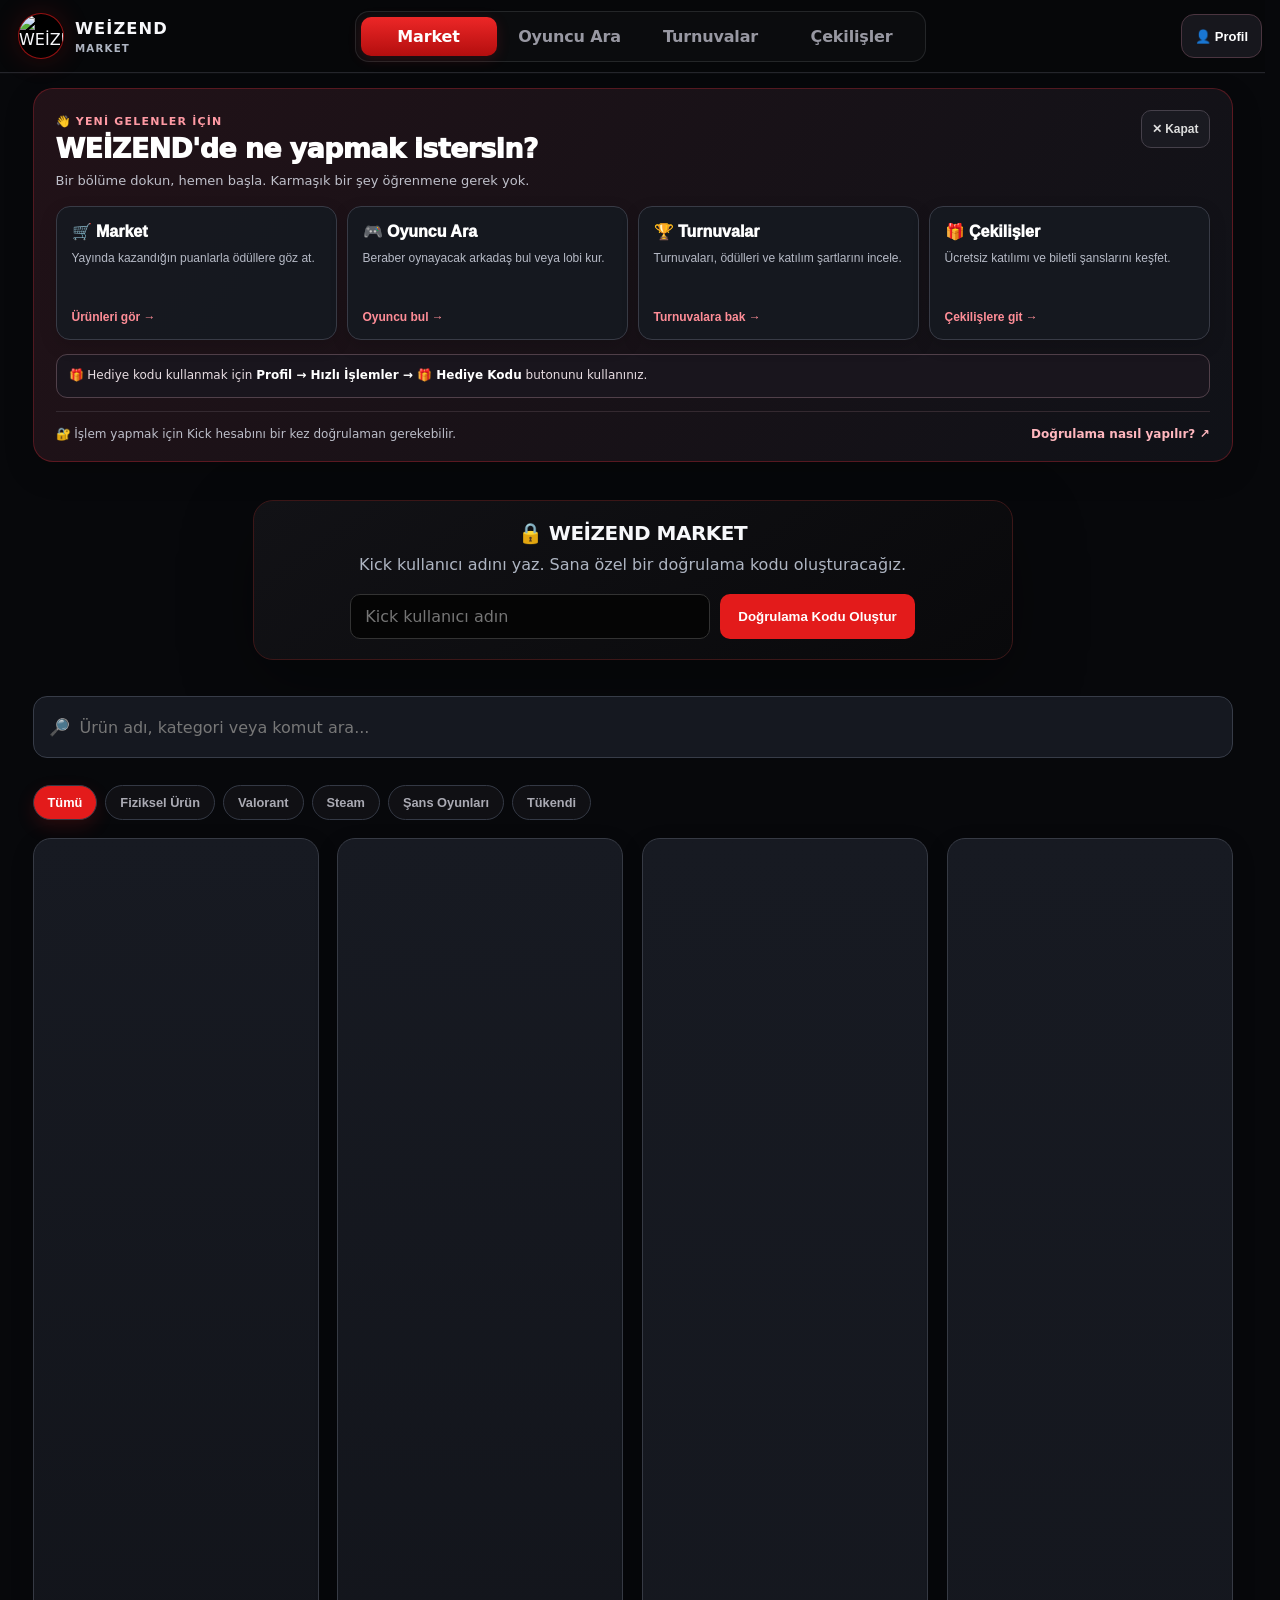
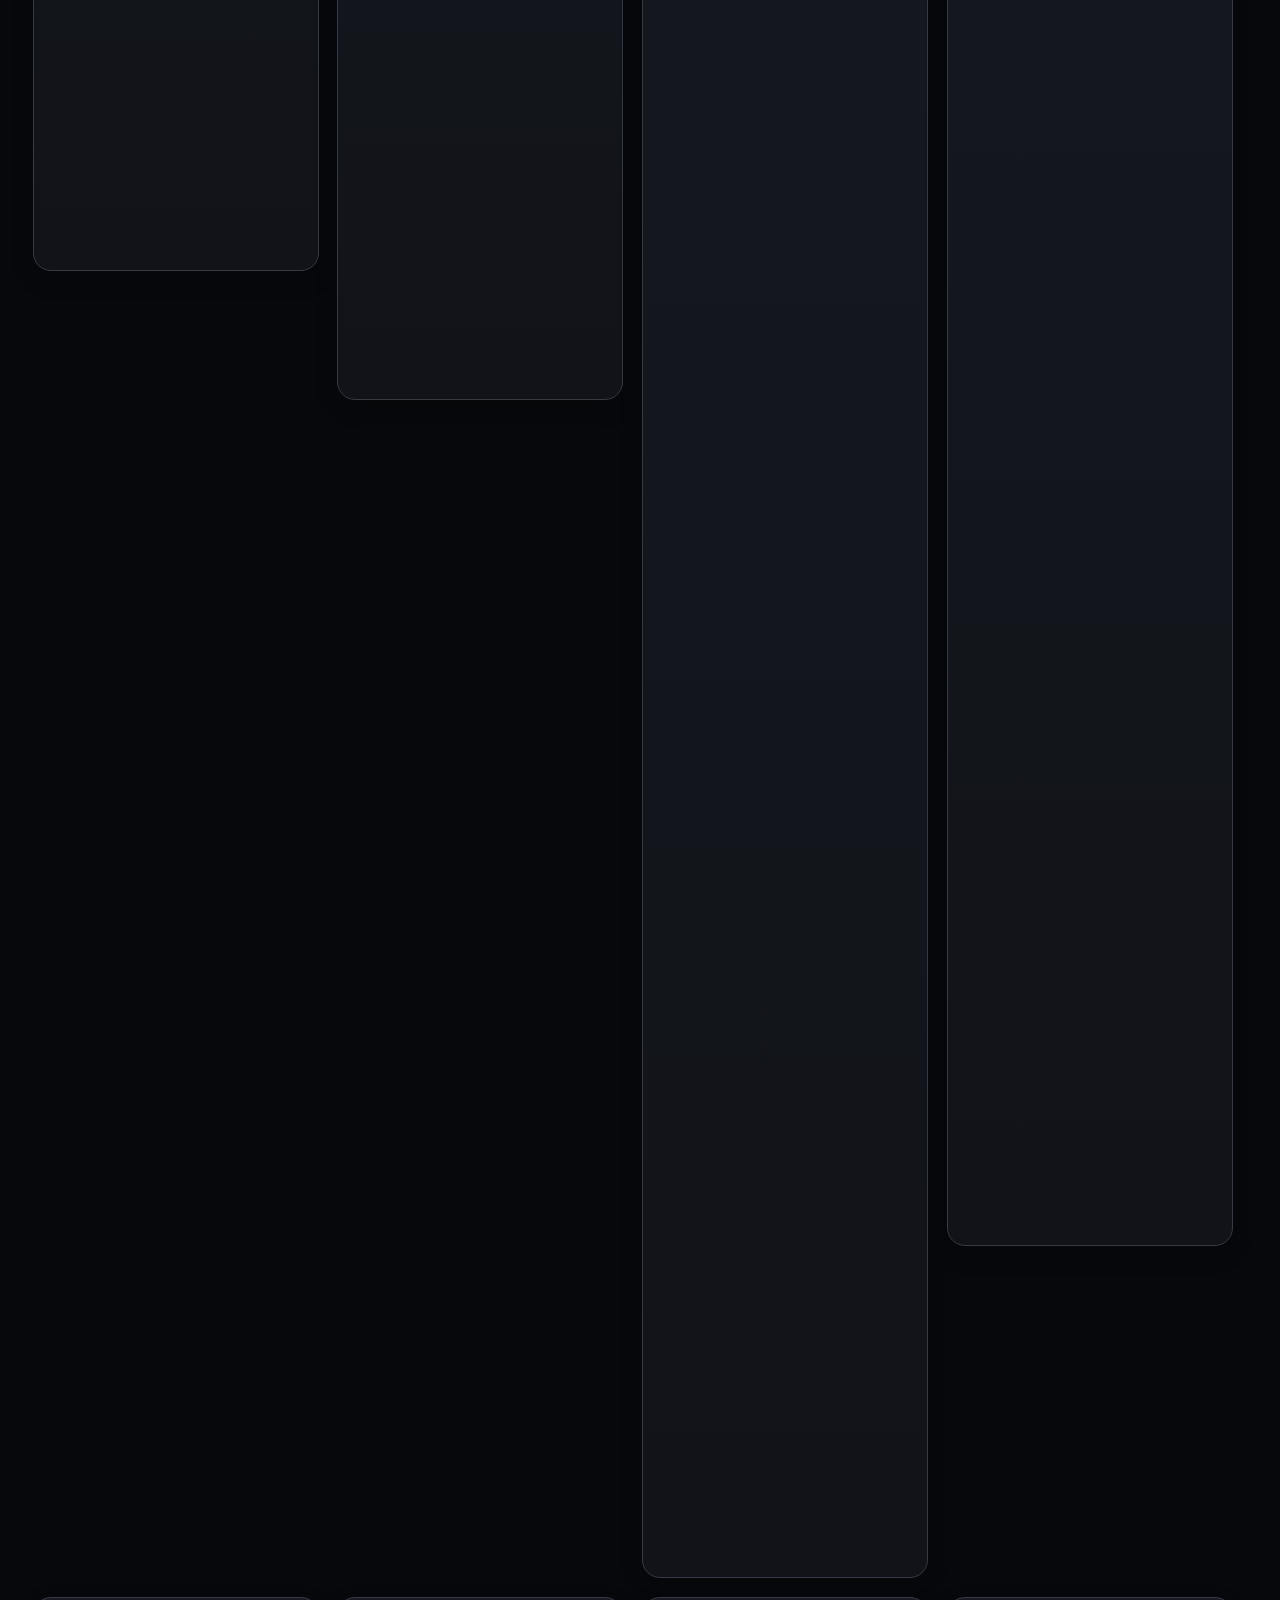
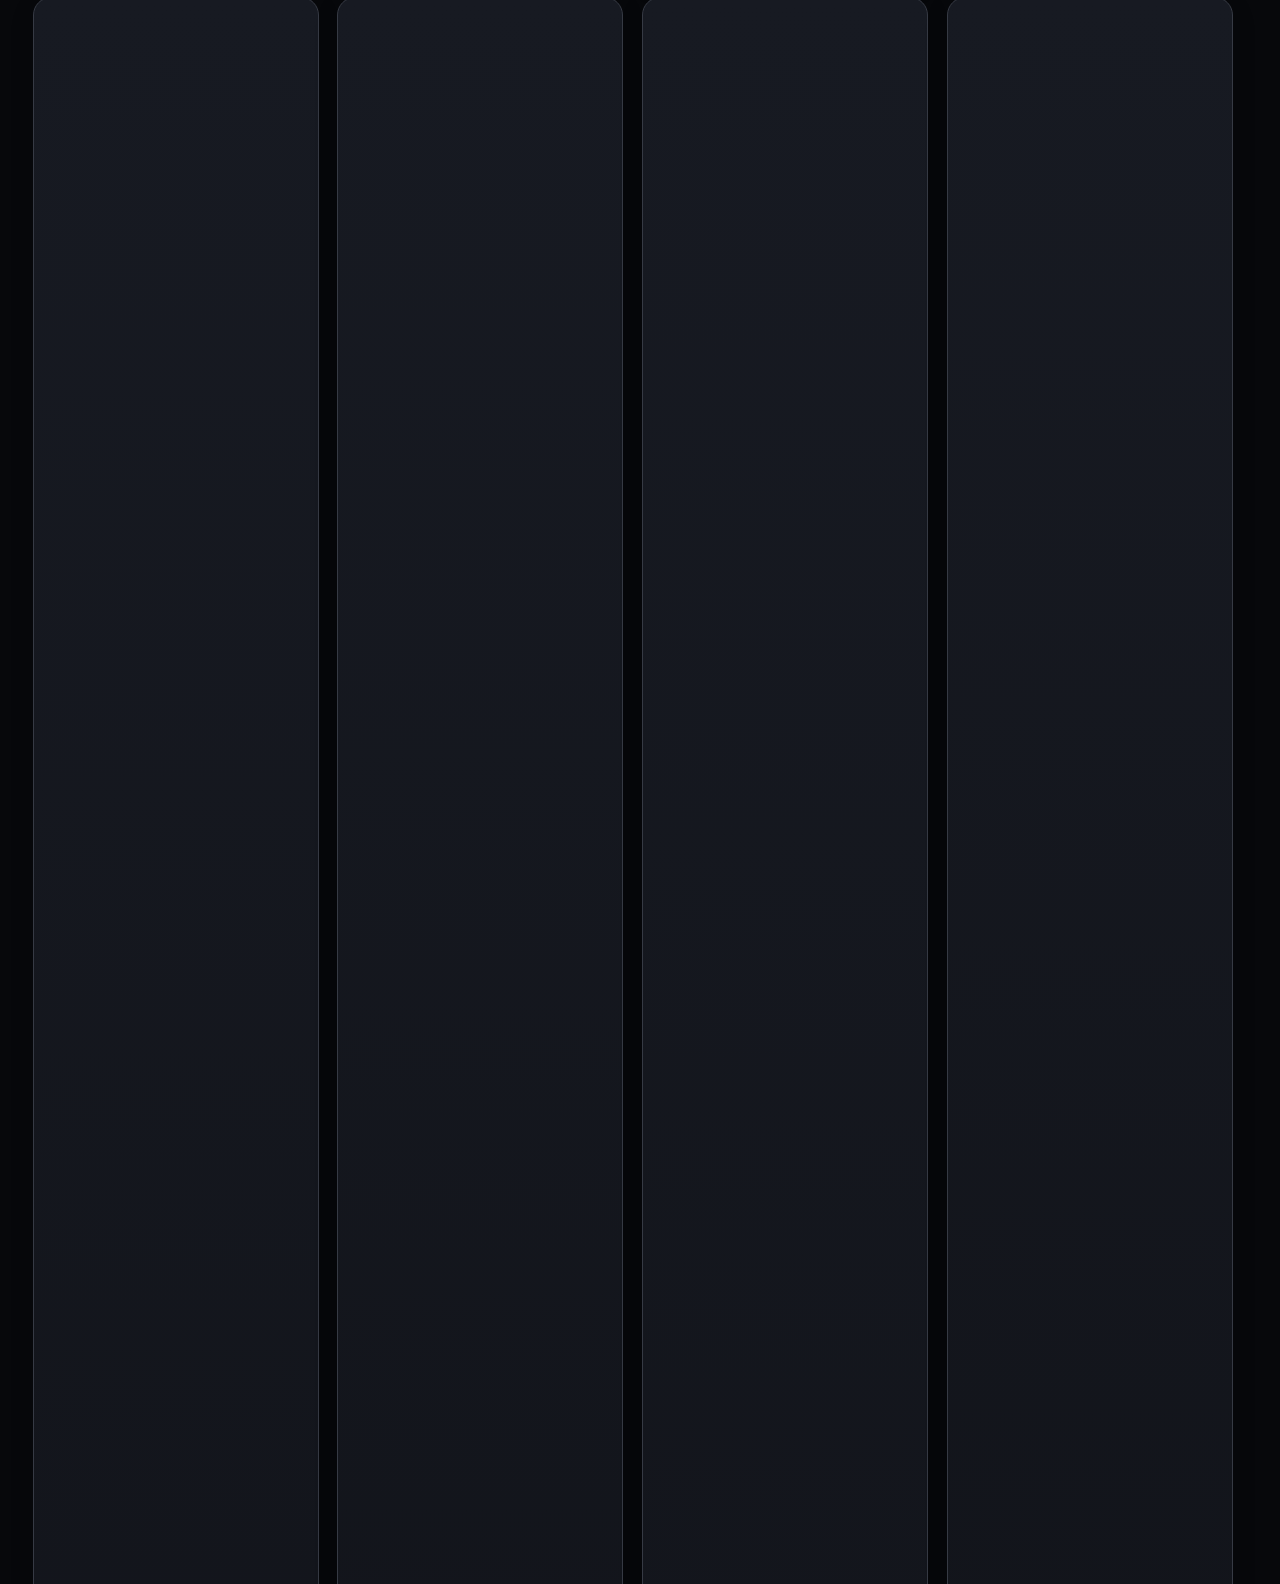
==== index.html @ ee6a54b4 "Update print statement from 'Hello' to 'Goodbye'" ====
<!DOCTYPE html>
<html lang="tr">
<head>
<script id="wz-v31105-legacy-domain-redirect">
/* Only old GitHub Pages origins redirect; never affect the official WEIZEND domain. */
(function(){
 'use strict';
 if(location.hostname!=='weizend.github.io')return;
 const base='/weizendmarket';
 const path=location.pathname;
 if(path!==base&&path!==base+'/'&&!path.startsWith(base+'/'))return;
 const rest=path.slice(base.length)||'/';
 location.replace('https://www.weizend.com'+rest+location.search+location.hash);
})();
</script>
<meta charset="UTF-8">
<!-- V31.1.97: Start public catalog lookup early; the Market UI reuses this one request. -->
<script id="wz-v31197-early-catalog">
(function(){
  'use strict';
  try {
    if (location.hostname === 'weizend.github.io') return;
    if (location.pathname !== '/' && !location.pathname.endsWith('/index.html')) return;
    const query = new URLSearchParams(location.search);
    if (query.has('turnuva') || query.has('cekilis') || query.has('urun') ||
        (query.has('wz_view') && query.get('wz_view') !== 'market')) return;
    const controller = new AbortController();
    const timeout = setTimeout(() => controller.abort(), 5000);
    const request = fetch('https://www.weizend.com/api/catalog', {
      method:'GET',headers:{Accept:'application/json'},cache:'no-store',signal:controller.signal
    }).then(async response => {
      const data = await response.json();
      if (!response.ok || !data?.success || !Array.isArray(data.products))
        throw new Error(data?.error || 'Catalog request failed');
      return data;
    }).finally(() => clearTimeout(timeout));
    window.__WZ_MARKET_EARLY_CATALOG__ = request;
    request.catch(() => {}); // A later background retry handles connection errors.
  } catch (_) {}
})();
</script>
<!-- WEİZEND | Sosyal medya kartı ve site simgesi -->
<meta name="description" content="WEİZEND Market, çekilişler, VALORANT turnuvaları ve oyun lobileri bir arada! Puan kazan, ödülleri keşfet, takım kur ve birlikte oyna.">
<link rel="canonical" href="https://www.weizend.com/">
<meta name="theme-color" content="#090a0d">
<link rel="icon" href="/favicon.ico" sizes="any">
<link rel="icon" type="image/png" sizes="32x32" href="/favicon-32x32.png">
<link rel="icon" type="image/png" sizes="192x192" href="/icon-192.png">
<link rel="apple-touch-icon" sizes="192x192" href="/icon-192.png">
<meta property="og:type" content="website">
<meta property="og:site_name" content="WEİZEND">
<meta property="og:locale" content="tr_TR">
<meta property="og:url" content="https://www.weizend.com/">
<meta property="og:title" content="WEİZEND | Market, Çekilişler, Turnuvalar ve Lobiler">
<meta property="og:description" content="WEİZEND Market, çekilişler, VALORANT turnuvaları ve oyun lobileri bir arada! Puan kazan, ödülleri keşfet, takım kur ve birlikte oyna.">
<meta property="og:image" content="https://www.weizend.com/weizend-paylasim-v31117.jpg">
<meta property="og:image:secure_url" content="https://www.weizend.com/weizend-paylasim-v31117.jpg">
<meta property="og:image:type" content="image/jpeg">
<meta property="og:image:width" content="1200">
<meta property="og:image:height" content="630">
<meta property="og:image:alt" content="WEİZEND Market, çekilişler, turnuvalar ve oyun lobileri paylaşım kapağı">
<meta name="twitter:card" content="summary_large_image">
<meta name="twitter:title" content="WEİZEND | Market, Çekilişler, Turnuvalar ve Lobiler">
<meta name="twitter:description" content="WEİZEND Market, çekilişler, VALORANT turnuvaları ve oyun lobileri bir arada! Puan kazan, ödülleri keşfet, takım kur ve birlikte oyna.">
<meta name="twitter:image" content="https://www.weizend.com/weizend-paylasim-v31117.jpg">
<meta name="twitter:image:alt" content="WEİZEND Market, Çekilişler, Turnuvalar ve Oyun Lobileri">
<!-- /WEİZEND sosyal kartı -->
<!-- WEİZEND V30.6.6: Turnuva ve takım özel paylaşım bağlantıları /paylas/... üzerinden sağlanır. -->
<script id="wz-v3044-duplicate-post-guard">
/* V30.4.4 — Sadece aynı Worker POST işleminin tekrarlanan gönderimini birleştirir.
   GET, gezinme, farklı verili POST ve WebSocket akışları değişmez. */
(function(){
  'use strict';
  if(window.__wzDuplicatePostGuardInstalled) return;
  window.__wzDuplicatePostGuardInstalled=true;
  const nativeFetch=window.fetch.bind(window);
  const pending=new Map();
  const recent=new Map();
  const COOL_MS=1200;
  const API_HOST='www.weizend.com';
  window.fetch=function(input,init){
    try{
      const isReq=typeof Request!=='undefined'&&input instanceof Request;
      const method=String(init?.method||(isReq?input.method:'GET')).toUpperCase();
      // Gövdesi stream olan istekler hariç, boş gövdeli POST dahil edilir; GET dokunulmaz.
      if(method!=='POST'||(isReq&&!init)||
         (init?.body!=null&&typeof init.body!=='string')) return nativeFetch(input,init);
      const url=new URL(isReq?input.url:String(input),location.href);
      if(url.hostname!==API_HOST || !url.pathname.startsWith('/api/')) return nativeFetch(input,init);
      const headers=new Headers(init.headers||(isReq?input.headers:undefined));
      const auth=headers.get('Authorization')||'';
      const key=url.href+'\u0000'+auth+'\u0000'+(init?.body||'');
      const exists=pending.get(key);
      if(exists) return exists.then(r=>r.clone());
      const old=recent.get(key);
      if(old&&old.until>Date.now()) return Promise.resolve(old.response.clone());
      // Kısa süreli belleği kullanıcı işlemleri sırasında temizle; polling ekleme.
      if(recent.size>24){
        for(const [k,v] of recent){if(v.until<=Date.now())recent.delete(k)}
        while(recent.size>40) recent.delete(recent.keys().next().value);
      }
      const run=Promise.resolve().then(()=>nativeFetch(input,init)).then(r=>{
        if(r.ok) recent.set(key,{response:r.clone(),until:Date.now()+COOL_MS});
        return r;
      });
      pending.set(key,run);
      // Başarısız istekler tekrar denenebilir; hata önbelleğe alınmaz.
      run.then(()=>{if(pending.get(key)===run)pending.delete(key)},
               ()=>{if(pending.get(key)===run)pending.delete(key)});
      return run.then(r=>r.clone());
    }catch(_){return nativeFetch(input,init)}
  };
})();
</script>


<script>window.__WZ_INLINE_BRAND_LOGO__='[data-uri]';</script>
<style id="wz-v23-logo-css">
/* Oyun logosu kaynak yüklenirken asla CSS ile gizlenmez.
   Hazır logo aynı turnuva listesi güncellendiğinde yeniden yaratılmaz. */
.wz-turn-game-logo img{visibility:visible!important;opacity:1!important}
</style>
<script id="wz-v22-logo-early">
(function(){
  'use strict';
  const KEY='wz_tournament_logo_binary_v22';
  const FAILED='wz_tournament_logo_binary_fail_v22';
  let imageMap={};
  try{
    const saved=JSON.parse(localStorage.getItem(KEY)||'{}');
    if(saved && typeof saved==='object' && !Array.isArray(saved)) imageMap=saved;
  }catch(_){}
  window.__WZ_LOGO_DATA__=imageMap;
  const busy=new Set();
  const seenThisVisit=new Set();
  const maxSize=160000;
  function original(img){return img.getAttribute('data-wz-original-src')||img.getAttribute('src')||''}
  function dataUri(value){return /^data:image\/(?:png|jpeg|webp|gif|svg\+xml);base64,[A-Za-z0-9+/=]+$/i.test(value||'')}
  function saveLogo(url){
    if(!/^https:\/\//i.test(url)|| imageMap[url] || busy.has(url)||seenThisVisit.has(url))return;
    // Remote servers without CORS cannot be copied into storage. Keep their normal image handling.
    try{
      const failures=JSON.parse(localStorage.getItem(FAILED)||'{}');
      if(Number(failures?.[url])>Date.now()-86400000)return;
    }catch(_){}
    busy.add(url); seenThisVisit.add(url);
    fetch(url,{mode:'cors',credentials:'omit',cache:'force-cache'})
      .then(r=>{if(!r.ok)throw Error('image status');return r.blob()})
      .then(blob=>{
        if(!/^image\/(?:png|jpeg|webp|gif|svg\+xml)$/i.test(blob.type)||blob.size>maxSize)throw Error('type or size');
        return new Promise((ok,fail)=>{
          const fr=new FileReader();fr.onload=()=>ok(fr.result);fr.onerror=fail;fr.readAsDataURL(blob);
        });
      })
      .then(data=>{
        if(!dataUri(data))throw Error('invalid data');
        imageMap[url]=data;
        const entries=Object.entries(imageMap).slice(-8);
        imageMap=Object.fromEntries(entries);
        try{localStorage.setItem(KEY,JSON.stringify(imageMap));window.__WZ_LOGO_DATA__=imageMap}catch(_){}
      })
      .catch(()=>{
        try{
          const failures=JSON.parse(localStorage.getItem(FAILED)||'{}');
          failures[url]=Date.now();
          localStorage.setItem(FAILED,JSON.stringify(Object.fromEntries(Object.entries(failures).slice(-12))));
        }catch(_){}
      })
      .finally(()=>busy.delete(url));
  }
  function show(img){
    if(!img || !img.closest)return;
    const wrap=img.closest('.wz-turn-game-logo');
    if(!wrap)return;
    if(img.complete&&img.naturalWidth>0){
      wrap.classList.add('wz-logo-ready');
      const url=original(img);
      if(!dataUri(img.currentSrc||'') && !dataUri(url))saveLogo(url);
    }
  }
  function restore(root){
    if(!root?.querySelectorAll)return;
    root.querySelectorAll('.wz-turn-game-logo img').forEach(img=>{
      const url=original(img);
      if(imageMap[url] && img.getAttribute('src')!==imageMap[url]){
        img.setAttribute('data-wz-original-src',url);
        img.setAttribute('src',imageMap[url]);
      }
      show(img);
    });
  }
  // Register before cached tournament shell enters the DOM.
  document.addEventListener('load',ev=>{
    const img=ev.target;
    if(img?.matches?.('.wz-turn-game-logo img'))show(img);
  },true);
  document.addEventListener('error',ev=>{
    const img=ev.target;
    if(img?.matches?.('.wz-turn-game-logo img'))img.closest('.wz-turn-game-logo')?.classList.remove('wz-logo-ready');
  },true);
  window.__WZ_RESTORE_LOGOS__=restore;
  window.__WZ_CACHED_LOGO_SRC__=(src)=>imageMap[src]||src;
})();
</script>
<script id="wz-v3142-early-scroll-snapshot">
(function(){'use strict';
 try{
  const nav=performance.getEntriesByType('navigation')[0];
  if(nav?.type!=='reload')return;
  const valid=new Set(['profile','players','giveaway']);
  const v=sessionStorage.getItem('wz_current_view')||history.state?.wzView||'';
  if(!valid.has(v))return;
  const key=v==='giveaway'?'wz_v3156_giveaway_scroll':(v==='players'?'wz_players_saved_scroll_v3125':'wz_v23_scroll_profile');
  const previous=v==='giveaway'?null:sessionStorage.getItem('wz_v3142_scroll_'+v);
  // Prefer the value captured by this fix, otherwise use the previous built-in key.
  const value=previous!==null?previous:sessionStorage.getItem(key);
  const y=Number(value);
  if(!Number.isFinite(y)||y<8)return;
  if('scrollRestoration' in history)history.scrollRestoration='manual';
  if(v==='giveaway'){
    const oldHeight=Number(sessionStorage.getItem('wz_v3156_giveaway_height')||0);
    const height=Math.min(50000,Math.max(760,Number.isFinite(oldHeight)?oldHeight:0,y+innerHeight+100));
    window.__WZ_V3172_RAFFLE_RESTORE__={y,height,started:Date.now()};
    document.documentElement.style.setProperty('--wz-v3172-raffle-height',Math.ceil(height)+'px');
    // The iframe does not have its data yet. Reserve its final height BEFORE paint,
    // instead of letting an initial 700px iframe force the viewport to the top.
    return;
  }
  if(v==='players'){
    // V31.0.46: reserve the PREVIOUS iframe height, not a tall empty document.
    const lastFrame=Number(sessionStorage.getItem('wz_players_height_v3146')||0);
    // V31.0.48: enough scrollable height BEFORE first visual frame, not 90px short.
    const h=Math.max(720,Number.isFinite(lastFrame)?lastFrame:0,y+innerHeight+96);
    window.__WZ_V3146_PLAYERS_REFRESH__={active:true,y,height:Math.ceil(h),ready:false,userMoved:false};
    document.documentElement.classList.add('wz-v3146-player-refresh');
    // V31.0.47: hold only the directory's FIRST paint until the saved scroll is applied.
    // Header and bottom navigation remain visible; no artificial document height.
    // V31.0.49: do not create a black/empty loading curtain.
    // V31.0.49: no visibility suppression of header or directory.
    document.documentElement.style.setProperty('--wz-v3146-frame-height',Math.ceil(h)+'px');
  }else{
    window.__WZ_V3142_RESTORE__={view:v,y,ready:false,started:Date.now()};
    document.documentElement.style.minHeight=Math.ceil(y+innerHeight+24)+'px';
  }
 }catch(_){}
})();
</script>
<style id="wz-v3149-no-blank-paint">/* Do not hide Oyuncu Ara on F5: hydrate its static shell immediately. */</style>
<script id="wz-v15-boot">
(function(){
  document.documentElement.classList.add('wz-boot');
  try{
    const allowed=['market','tournament','profile','players','giveaway'];
    // V30.4.6: Arena ayrı sekmede açılır. Mevcut turnuva detayını,
    // kategori/arama/sekme seçimini ve konumu Market sekmesinde sakla.
    // Eski 'Arena'dan dönünce Tümü'ne sıfırla' işareti artık kullanılmaz.
    try{sessionStorage.removeItem('wz_t_arena_return_v30402')}catch(_){}
    window.__WZ_STARTED_FROM_ARENA__=false;
    const historyView=history.state && allowed.includes(history.state.wzView)
      ? history.state.wzView
      : '';

    let view=historyView || sessionStorage.getItem('wz_current_view') || 'market';
    if(!allowed.includes(view)) view='market';

    // V30.3.7: Paylaşılan turnuva adresi Market yerine doğru turnuvayı açar.
    const sharedId=(new URLSearchParams(location.search)).get('turnuva')||'';
    window.__WZ_TOURNAMENT_DEEP_LINK__=/^[A-Za-z0-9_-]{1,110}$/.test(sharedId)?sharedId:'';
    window.__WZ_ARENA_DETAILS_RETURN__=!!window.__WZ_TOURNAMENT_DEEP_LINK__ &&
      (new URLSearchParams(location.search)).get('wz_arena_return')==='1';
    if(window.__WZ_TOURNAMENT_DEEP_LINK__) { view='tournament'; try{sessionStorage.setItem('wz_current_view','tournament')}catch(_){} }

    const token=localStorage.getItem('weizend_market_session_secure_v2') || '';
    // A valid-looking stored session may take time to verify. Never flash the guest verification form first.
    if(token) document.documentElement.dataset.wzAuthHydrating='1';
    // V30.6.11: Yeni ziyaret veya Bilgi Merkezi'nden Market'e donus Market'ten baslar.
    // F5 mevcut sekmeyi/scroll'u korur; paylasilan turnuva baglantisi onceliklidir.
    // Kick dogrulamasi basarili oldugunda mevcut wzOpenProfileAfterVerification()
    // kullaniciyi o anda Profil'e gecirir; mevcut oturum yenilemeleri sekme degistirmez.
    let isReload=false;
    try{
      const navigation=performance.getEntriesByType('navigation')[0];
      isReload=navigation?.type==='reload';
    }catch(_){}
    const guideMarketRequest=(new URLSearchParams(location.search)).get('wz_market')==='1';
    if(!window.__WZ_TOURNAMENT_DEEP_LINK__ && (guideMarketRequest || !isReload)){
      view='market';
    }
    if(view==='profile' && !token){
      view='market';
      sessionStorage.setItem('wz_current_view','market');
    }
    // A lobi.html return link is a deliberate request: select Players before HTML paints.
    // Previous versions applied this only after the large Market script loaded,
    // briefly showing Market/verification instead.
    const linkView=(new URLSearchParams(location.search)).get('wz_view');
    if((linkView==='players'||linkView==='tournament'||linkView==='market'||linkView==='giveaway') &&
       !window.__WZ_TOURNAMENT_DEEP_LINK__ && !guideMarketRequest){
      // A copied tab URL overrides the visitor's saved last tab, including after F5.
      view=linkView;
      try{sessionStorage.setItem('wz_current_view',view)}catch(_){}
    }


    try{
      // Bilgi Merkezi'nden gelen tek-seferlik Market tercihini adresten kaldir:
      // F5 yaptiginda kullanicinin sonradan sectigi sekme korunabilsin.
      const cleanedUrl=new URL(location.href);
      if(guideMarketRequest) cleanedUrl.searchParams.delete('wz_market');
      history.replaceState(
        Object.assign({},history.state||{},{wzView:view}),
        '',
        cleanedUrl.href
      );
    }catch(_){}

    const urlProduct=new URLSearchParams(location.search).get('product')||'';
    window.__WZ_SHARED_PRODUCT_ID__=/^[A-Za-z0-9_-]{1,110}$/.test(urlProduct)?urlProduct.toLowerCase():'';
    // Shared product URL must take precedence over previously remembered tab/scroll.
    window.__WZ_SHARED_PRODUCT_SCROLL_LOCK__=!!window.__WZ_SHARED_PRODUCT_ID__;
    if(window.__WZ_SHARED_PRODUCT_ID__)view='market';
    window.__WZ_INITIAL_VIEW__=view;
    // Product photos are external and may still take time. Prioritize only the
    // first visible Market thumbnails to reduce blank cards during a hard refresh.
    if(view==='market'){
      for(const href of [
        'https://i.hizliresim.com/uynn5ttt.jpg',
        'https://i.hizliresim.com/guvmcwq4.jpg',
        'https://i.hizliresim.com/npqe9gqv.png',
        'https://i.hizliresim.com/beb4m3ta.jpg'
      ]){
        const link=document.createElement('link');
        link.rel='preload';link.as='image';link.href=href;link.fetchPriority='high';
        document.head.appendChild(link);
      }
    }
    // Eski gelen kutusu bağlantısı bu fonksiyonu çağırabilir; kasıtlı olarak
    // işlem yapmaz. Arena'ya gitmek artık Market durumunu değiştirmez.
    window.__WZ_ARM_ARENA_RETURN__=()=>{};
    // Save the horizontal strip, independently of normal page scroll restoration.
    document.addEventListener('scroll',event=>{
      if(event.target?.matches?.('#wzEsportsHub .wz-turn-strip')){
        try{sessionStorage.setItem('wz_t_strip_scroll_v30402',String(event.target.scrollLeft||0))}catch(_){}
      }
    },true);
    document.documentElement.dataset.wzInitialView=view;
    document.documentElement.dataset.wzCurrentView=view;

    // V21: Onceden ziyaret edilen turnuvanin gercek oyun logolarini HTML
    // islenirken onceden iste. F5 sonrasinda W placeholder gosterme.
    if(view==='tournament'){
      try{
        const cached=JSON.parse(sessionStorage.getItem('weizend_tournament_shell_refreshfix_v30619_authcta')||'null');
        const html=typeof cached?.html==='string' ? cached.html : '';
        const seen=new Set();
        const logoPattern=/class="wz-turn-game-logo"\s*>\s*<img\b[^>]*\bsrc="([^"]+)"/g;
        for(const match of html.matchAll(logoPattern)){
          if(seen.size>=8) break;
          const src=match[1].replace(/&amp;/g,'&');
          const url=new URL(src,location.href);
          if(url.protocol!=='https:' || seen.has(url.href)) continue;
          seen.add(url.href);
          const preload=document.createElement('link');
          preload.rel='preload';
          preload.as='image';
          preload.href=url.href;
          preload.fetchPriority='high';
          document.head.appendChild(preload);
        }
      }catch(_){}
    }

    window.__WZ_EARLY_RESTORE_SCROLL__=function(targetView){
      try{
        const clean=['market','tournament','profile'].includes(targetView)
          ? targetView
          : view;

        const raw=sessionStorage.getItem('wz_v23_scroll_'+clean);
        const y=Math.max(0,Number(raw || 0));
        if(!y) return 0;

        // Bu fonksiyon ilgili görünümün cache/profile içeriği DOM'a girdikten
        // hemen sonra çağrılır; DOMContentLoaded beklenmez.
        const maxY=Math.max(
          0,
          Math.max(
            document.documentElement.scrollHeight || 0,
            document.body?.scrollHeight || 0
          ) - window.innerHeight
        );

        const target=Math.min(y,maxY);
        window.scrollTo(0,target);

        // İstenen yükseklik parser bu noktaya geldiğinde henüz tam oluşmadıysa
        // değeri kaybetme; normal init daha sonra son düzeltmeyi yapacak.
        window.__WZ_EARLY_SCROLL_TARGET__={view:clean,y};
        return target;
      }catch(_){
        return 0;
      }
    };
  }catch(_){
    window.__WZ_INITIAL_VIEW__='market';
    document.documentElement.dataset.wzInitialView='market';
    document.documentElement.dataset.wzCurrentView='market';
  }

  // Failsafe only: allow login if a stored session cannot be verified (offline/network error).
  setTimeout(()=>document.documentElement.removeAttribute('data-wz-auth-hydrating'),4500);
  setTimeout(()=>document.documentElement.classList.remove('wz-boot'),2500);
})();
</script>
<style id="wz-v15-boot-css">
/* Keep the appbar and last selected view visible from the first paint.
   Only suppress the TEMPORARY guest login when an existing session is being checked. */
html.wz-boot body{visibility:visible!important;}
html[data-wz-auth-hydrating='1'] #accessCard{visibility:hidden!important;pointer-events:none!important;}


html.wz-boot *,
body.wz-initializing *{
  transition:none!important;
  animation:none!important;
}
</style>


    <meta name="viewport" content="width=device-width, initial-scale=1.0, maximum-scale=5.0, user-scalable=yes, viewport-fit=cover">
<link rel="preconnect" href="https://i.hizliresim.com" crossorigin>
<link rel="dns-prefetch" href="//i.hizliresim.com">
    <title>WEİZEND MARKET</title>
    <style>
        /* WEIZEND RENK PALETİ VE TASARIM AYARLARI */
        :root {
            --bg-color: #050505; 
            --card-bg: #111111; 
            --border-color: #2a2a2a; 
            --weizend-red: #e31b1b; 
            --weizend-white: #ffffff;
            --text-muted: #a0a0a0;
        }

        *, *::before, *::after { box-sizing: border-box; }
        html { overflow-x: hidden; }
        body { font-family: 'Segoe UI', Tahoma, Geneva, Verdana, sans-serif; background-color: var(--bg-color); color: var(--weizend-white); margin: 0; padding: 20px; overflow-x:hidden; }
        .container { max-width: 1200px; margin: 0 auto; width:100%; }
        
        /* Header & Kategori */
        header { text-align: center; padding: 20px 0; border-bottom: 2px solid var(--border-color); margin-bottom: 30px; }
        .logo-img { width: 120px; border-radius: 50%; box-shadow: 0 0 20px rgba(227, 27, 27, 0.4); margin-bottom: 15px; }
        header h1 { margin: 0; font-size: 2.2rem; color: var(--weizend-white); text-transform: uppercase; letter-spacing: 2px; }
        .header-buttons { display: flex; justify-content: center; gap: 15px; margin-top: 15px; flex-wrap: wrap; }
        
        .ig-contact { display: inline-block; padding: 8px 15px; background: rgba(227, 27, 27, 0.1); border: 1px solid var(--weizend-red); border-radius: 20px; color: var(--weizend-red); text-decoration: none; font-weight: bold; font-size: 0.9rem; transition: 0.3s; }
        .ig-contact:hover { background: rgba(227, 27, 27, 0.3); }

        /* KULLANICI CÜZDANI (WALLET) TASARIMI */
        .user-wallet-wrapper {
    margin-top: 10px;
    display: flex;
    justify-content: center;
    min-height: 0;
    align-items: center;
}
        
        .login-btn-large { background: transparent; border: 2px solid var(--weizend-red); color: var(--weizend-white); padding: 12px 30px; border-radius: 30px; font-size: 1rem; font-weight: bold; cursor: pointer; transition: 0.3s; box-shadow: 0 0 15px rgba(227, 27, 27, 0.2); display: flex; align-items: center; gap: 10px; }
        .login-btn-large:hover { background: var(--weizend-red); box-shadow: 0 0 25px rgba(227, 27, 27, 0.5); transform: translateY(-2px); }
        
        .wallet-card {
            background: linear-gradient(145deg, #111 0%, #0a0a0a 100%);
            border: 1px solid var(--weizend-red);
            border-radius: 16px;
            padding: 18px;
            display: none;
            flex-direction: column;
            align-items: stretch;
            gap: 16px;
            box-shadow: 0 5px 25px rgba(227, 27, 27, 0.15);
            width: min(920px, 100%);
            min-width: 0;
            transition: 0.3s;
        }
        .wallet-card:hover { border-color: #ff3333; box-shadow: 0 5px 30px rgba(227, 27, 27, 0.3); }
        .wallet-left {
            width: 100%;
            min-width: 0;
            display: grid;
            grid-template-columns: 72px minmax(0, 1fr);
            align-items: center;
            gap: 16px;
            padding: 2px 2px 14px;
            border-bottom: 1px solid rgba(255,255,255,0.08);
        }
        .wallet-avatar { width: 72px; height: 72px; border-radius: 50%; border: 2px solid var(--weizend-red); padding: 2px; object-fit: cover; background: #000; }
        .wallet-info { display: flex; flex-direction: column; text-align: left; min-width: 0; }
        .w-username { font-size: 1.25rem; font-weight: bold; color: var(--weizend-white); margin: 0; letter-spacing: 1px; }
        .w-balance { font-size: 1.1rem; color: var(--text-muted); font-weight: 600; margin-top: 5px; display: flex; align-items: center; gap: 6px; }
        .w-balance-amount { color: var(--weizend-red); font-weight: bold; font-size: 1.2rem; }
        .wallet-stats { display: flex; gap: 10px; margin-top: 12px; flex-wrap: wrap; }
        .wallet-stat { background: rgba(255,255,255,0.04); border: 1px solid var(--border-color); border-radius: 12px; padding: 8px 12px; min-width: 120px; box-sizing: border-box; }
        .wallet-stat-label { display: block; font-size: 0.75rem; color: var(--text-muted); margin-bottom: 4px; }
        .wallet-stat-value { display: block; font-size: 1rem; font-weight: 700; color: var(--weizend-white); }
        .wallet-stat-value.level { color: #ffd166; }
        .wallet-source-note { margin-top: 9px; font-size: 0.72rem; color: #6f6f6f; }
        .access-card { display: none; max-width: 620px; margin: 10px auto 10px; background: linear-gradient(145deg, #111 0%, #090909 100%); border: 1px solid var(--weizend-red); border-radius: 16px; padding: 22px; text-align: center; box-shadow: 0 8px 30px rgba(227,27,27,0.12); }
        .access-card h3 { margin: 0 0 8px; font-size: 1.25rem; }
        .access-card p { margin: 0; color: var(--text-muted); line-height: 1.6; }
        .access-form { display: flex; gap: 10px; justify-content: center; margin-top: 16px; flex-wrap: wrap; }
        .access-input { flex: 1; min-width: 220px; max-width: 360px; background: #050505; color: #fff; border: 1px solid #333; border-radius: 10px; padding: 12px 14px; font-size: 1rem; outline: none; }
        .access-input:focus { border-color: var(--weizend-red); box-shadow: 0 0 0 3px rgba(227,27,27,.12); }
        .access-btn { background: var(--weizend-red); color: #fff; border: 0; border-radius: 10px; padding: 12px 18px; font-weight: 800; cursor: pointer; transition: .2s; }
        .access-btn:hover { background: #c21414; transform: translateY(-1px); }
        .access-btn.secondary { background: #1b1b1b; border: 1px solid #333; color: #ddd; }
        .access-btn.secondary:hover { background: #252525; }
        .access-command { display: inline-flex; align-items: center; justify-content: center; gap: 8px; margin-top: 16px; background: #050505; border: 2px dashed var(--weizend-red); color: var(--weizend-red); padding: 12px 22px; border-radius: 10px; font-family: monospace; font-size: 1.05rem; font-weight: 800; cursor: pointer; transition: .2s; user-select: none; }
        .access-command:hover { background: rgba(227,27,27,.12); transform: translateY(-1px); }
        .access-command.needs-action { animation: verifyCommandPulse .65s ease-in-out 0s 4; box-shadow: 0 0 0 0 rgba(227,27,27,.45); }
        @keyframes verifyCommandPulse {
            0%, 100% { transform: scale(1); box-shadow: 0 0 0 0 rgba(227,27,27,.15); }
            50% { transform: scale(1.04); box-shadow: 0 0 0 7px rgba(227,27,27,.18); }
        }
        .access-help { margin-top: 12px !important; font-size: .85rem; }
        /* V31.1.43: Single-action, arrow-guided Kick onboarding; no second verify button. */
        .wz3143-auth-flow { max-width: 480px; width:100%; margin: 10px auto 0; text-align:center; }
        .wz3143-flow-label { font-weight:850; font-size:clamp(.8rem,2.2vw,.98rem); line-height:1.5; color:var(--text-main,#fff); letter-spacing:.02em; }
        .wz3143-down-arrow { font-size:1.9rem; line-height:1.35; font-weight:900; color:var(--weizend-red,#e31b1b); margin:3px 0; }
        .wz3143-main-action { width:100%; min-height:60px; margin:0 auto; padding:14px 12px; font-size:clamp(.95rem,3vw,1.16rem); overflow-wrap:anywhere; }
        .wz3143-main-action:disabled { opacity:.6; cursor:wait; }
        .wz3143-kick-chat { display:flex!important; align-items:center; justify-content:center; text-decoration:none!important; margin:10px auto 0; width:100%; min-height:48px; box-sizing:border-box; }
        .wz3143-next-hint { font-size:.88rem; line-height:1.6; margin:4px 0 0!important; color:var(--text-muted,#ccc); }
        .wz3143-status { min-height:1.25em; font-size:.86rem; line-height:1.5; margin:6px 0!important; color:var(--text-muted,#ccc); }
        .wz3143-change-account { margin-top:8px; }

        /* V31.1.44: Three-step onboarding for first-time Kick verification. */
        .wz3144-auth-flow {width:100%;max-width:500px;margin:16px auto 0;text-align:left;}
        .wz3144-progress {display:grid;grid-template-columns:repeat(3,minmax(0,1fr));gap:7px;margin:14px 0 17px;}
        .wz3144-progress-piece {height:5px;border-radius:999px;background:#343434;transition:background .2s;}
        .wz3144-progress-piece.is-done {background:#27b969;}
        .wz3144-progress-piece.is-active {background:var(--weizend-red,#e31b1b);}
        .wz3144-step {border:1px solid #303030;background:linear-gradient(145deg,#141414,#0a0a0a);border-radius:14px;padding:14px;margin:0;transition:border-color .2s,opacity .2s;}
        .wz3144-step.is-active {border-color:var(--weizend-red,#e31b1b);box-shadow:0 0 0 1px rgba(227,27,27,.09) inset;}
        .wz3144-step.is-done {border-color:rgba(39,185,105,.55);}
        .wz3144-step.is-locked {opacity:.58;}
        /* V31.1.97: An expired code must not dim its active renewal button via parent opacity. */
        .wz3144-step.is-expired {opacity:1!important;border-color:#dc3838;}
        .wz3144-step-title {display:flex;align-items:center;gap:10px;font-size:.92rem;line-height:1.35;font-weight:850;color:#fff;}
        .wz3144-step-num {flex:0 0 auto;width:30px;height:30px;display:flex;align-items:center;justify-content:center;border-radius:50%;background:#2e2e2e;color:#fff;font-weight:900;}
        .wz3144-step.is-active .wz3144-step-num {background:var(--weizend-red,#e31b1b);}
        .wz3144-step.is-done .wz3144-step-num {background:#147c47;}
        .wz3144-step-desc {font-size:.85rem!important;line-height:1.5!important;color:#c4c4c4!important;margin:10px 0!important;}
        .wz3144-command {display:block;width:100%;margin:10px 0 4px;min-height:56px;border:1px dashed #e31b1b;border-radius:10px;background:#080808;color:#fff;padding:12px;font-family:ui-monospace,SFMono-Regular,Consolas,monospace;font-size:clamp(.95rem,3.2vw,1.15rem);font-weight:850;cursor:pointer;overflow-wrap:anywhere;user-select:text;-webkit-user-select:text;}
        .wz3144-command:disabled {cursor:default;opacity:.6;}
        .wz3144-action {display:flex!important;align-items:center;justify-content:center;gap:9px;width:100%;min-height:48px;box-sizing:border-box;margin-top:10px;text-decoration:none!important;text-align:center;}
        .wz3144-action:disabled,.wz3144-action.is-locked {opacity:.45;cursor:not-allowed;pointer-events:none;transform:none!important;}
        .wz3144-caption {font-size:.78rem!important;color:#bcbcbc!important;margin-top:6px!important;line-height:1.45!important;}
        .wz3144-arrow {display:flex;justify-content:center;font-size:1.45rem;font-weight:900;color:#e31b1b;margin:4px 0;line-height:1.1;}
        .wz3144-notice {font-size:.86rem!important;line-height:1.55!important;min-height:1.3em;margin:12px 0!important;color:#cfcfcf!important;text-align:center;}
        .wz3144-notice[data-tone='success'] {color:#5ee7a0!important;}
        .wz3144-notice[data-tone='error'] {color:#ffba74!important;}
        .wz3144-renew {display:none!important;}
        .wz3144-renew.is-visible {display:flex!important;}
        /* V31.1.71: expired-code renewal must look active, not like a disabled dark button. */
        .wz3144-renew.is-visible:not(:disabled) {background:linear-gradient(135deg,#ff4141 0%,#ed1717 48%,#b90000 100%)!important;color:#fff!important;border:1px solid #ff9292!important;opacity:1!important;filter:none!important;cursor:pointer!important;pointer-events:auto!important;font-weight:1000!important;letter-spacing:.02em!important;text-shadow:0 1px 2px rgba(0,0,0,.28)!important;box-shadow:0 0 0 2px rgba(255,45,45,.20),0 0 22px rgba(227,27,27,.42),inset 0 1px 0 rgba(255,255,255,.24)!important;animation:wz3144RenewPulse 1.8s ease-in-out infinite!important;}
        @keyframes wz3144RenewPulse {0%,100%{box-shadow:0 0 0 2px rgba(255,45,45,.16),0 0 14px rgba(227,27,27,.32),inset 0 1px 0 rgba(255,255,255,.22)}50%{box-shadow:0 0 0 3px rgba(255,65,65,.28),0 0 26px rgba(255,25,25,.58),inset 0 1px 0 rgba(255,255,255,.30)}}
        .wz3144-renew.is-visible:not(:disabled):hover {background:#c21414!important;border-color:#ff7777!important;transform:translateY(-1px);}
        .wz3144-renew.is-visible:disabled {background:#421b20!important;color:#c8aeb1!important;opacity:.7!important;cursor:wait!important;pointer-events:none!important;}
        .wz3144-remaining {display:block;font-size:.76rem;line-height:1.4;margin-top:6px;color:#aaa;text-align:center;}
        .wz3144-user {margin:0 0 5px!important;text-align:center;color:#ddd;font-size:.89rem;}
        .wz3144-success-toast {position:fixed;top:20px;left:50%;transform:translate(-50%,-15px);z-index:22000;background:#122a1f;border:1px solid #36b875;color:#fff;border-radius:12px;padding:14px 18px;font-size:.96rem;font-weight:850;box-shadow:0 12px 32px rgba(0,0,0,.45);max-width:calc(100vw - 32px);text-align:center;opacity:0;pointer-events:none;transition:opacity .2s,transform .2s;}
        .wz3144-success-toast.show {opacity:1;transform:translate(-50%,0);}
        @media (max-width:480px) {.wz3144-step{padding:12px}.wz3144-step-title{font-size:.85rem}.wz3144-command{font-size:.95rem;}}

        .account-name-hint { margin-top: 10px; color: #ddd; font-size: .88rem; }
        .copy-toast { position: fixed; left: 50%; bottom: 28px; transform: translateX(-50%) translateY(25px); background: #111; border: 1px solid var(--weizend-red); color: #fff; padding: 12px 18px; border-radius: 10px; box-shadow: 0 8px 30px rgba(0,0,0,.45); opacity: 0; pointer-events: none; transition: .25s; z-index: 1200; font-weight: 700; text-align: center; }
        .copy-toast.show { opacity: 1; transform: translateX(-50%) translateY(0); }
        
        .refresh-btn { background: none; border: none; cursor: pointer; font-size: 1.1rem; color: var(--text-muted); transition: 0.3s; padding: 0; display: flex; align-items: center; justify-content: center; }
        .refresh-btn:hover { color: var(--weizend-white); transform: rotate(180deg); }

        .logout-icon { background: rgba(255,255,255,0.05); border: 1px solid var(--border-color); color: var(--text-muted); width: 40px; height: 40px; border-radius: 10px; cursor: pointer; transition: 0.2s; display: flex; align-items: center; justify-content: center; font-size: 1.2rem; }
        .logout-icon:hover { background: var(--weizend-red); color: white; border-color: var(--weizend-red); }
        .logout-btn { background: rgba(227,27,27,0.08); border: 1px solid rgba(227,27,27,0.55); color: #fff; border-radius: 10px; padding: 10px 13px; font-weight: 800; cursor: pointer; transition: .2s; white-space: nowrap; }
        .logout-btn:hover { background: var(--weizend-red); border-color: var(--weizend-red); transform: translateY(-1px); }

        .wallet-actions {
            width: 100%;
            display: grid;
            grid-template-columns: repeat(4, minmax(0, 1fr));
            gap: 10px;
            align-items: stretch;
        }
        .wallet-actions .inbox-btn,
        .wallet-actions .gift-btn,
        .wallet-actions .logout-btn {
            width: 100%;
            min-width: 0;
            min-height: 46px;
            padding: 10px 12px;
            justify-content: center;
            text-align: center;
        }
        .notification-btn { position:relative; background:rgba(255,255,255,0.05); border:1px solid var(--border-color); color:#fff; border-radius:10px; padding:10px 13px; font-weight:800; cursor:pointer; transition:.2s; white-space:nowrap; }
        .notification-btn:hover { background:#1c1c1c; border-color:var(--weizend-red); transform:translateY(-1px); }
        .notification-badge { display:none; position:absolute; top:-8px; right:-8px; min-width:22px; height:22px; padding:0 6px; border-radius:999px; background:var(--weizend-red); color:#fff; font-size:.72rem; line-height:22px; text-align:center; font-weight:900; border:2px solid #050505; }
        .notifications-modal-content { max-width:680px; max-height:82vh; }
        .notifications-body { padding:18px; overflow:auto; }
        .notifications-toolbar { display:flex; justify-content:space-between; align-items:center; gap:10px; margin-bottom:14px; flex-wrap:wrap; }
        .notifications-list { display:flex; flex-direction:column; gap:10px; }
        .notification-item { background:#0a0a0a; border:1px solid #2b2b2b; border-radius:12px; padding:14px; text-align:left; }
        .notification-item.unread { border-color:var(--weizend-red); box-shadow:0 0 0 1px rgba(227,27,27,.08) inset; }
        .notification-item-head { display:flex; align-items:flex-start; justify-content:space-between; gap:12px; margin-bottom:7px; }
        .notification-title { font-weight:900; color:#fff; }
        .notification-date { color:var(--text-muted); font-size:.78rem; white-space:nowrap; }
        .notification-body { color:#c8c8c8; line-height:1.55; font-size:.92rem; }
        .notification-item-actions { display:flex; justify-content:flex-end; margin-top:10px; }
        .notification-read-btn { width:auto; border:1px solid #3a3a3a; background:#1a1a1a; color:#fff; border-radius:8px; padding:8px 11px; font-size:.82rem; font-weight:800; cursor:pointer; }
        .notification-read-btn:hover { border-color:var(--weizend-red); }
        .notifications-empty { padding:28px 12px; text-align:center; color:var(--text-muted); }

        @media (max-width: 980px) and (min-width: 769px) {
            .wallet-actions { grid-template-columns: repeat(2, minmax(0,1fr)); }
        }

        @media (max-width: 768px) {
            body { padding: 10px; }
            header { padding: 12px 0 18px; margin-bottom: 22px; }
            .logo-img { width: 96px; margin-bottom: 12px; }
            header h1 { font-size: clamp(1.65rem, 8vw, 2.05rem); letter-spacing: 1px; }
            header > p { font-size: .94rem; line-height: 1.45; margin-left: 8px; margin-right: 8px; }
            .header-buttons { gap: 9px; }
            .ig-contact { font-size: .82rem; padding: 8px 12px; }

            .user-wallet-wrapper { width:100%; margin-top:14px; }
            .wallet-card { width:100%; min-width:0; padding:15px; gap:14px; flex-direction:column; align-items:stretch; border-radius:16px; }
            .wallet-left { width:100%; min-width:0; display:grid; grid-template-columns:60px minmax(0,1fr); align-items:center; gap:12px; padding-bottom:12px; }
            .wallet-avatar { width:60px; height:60px; grid-column:1; grid-row:1; }
            .wallet-info { grid-column:2; min-width:0; width:100%; }
            .w-username { font-size:1.12rem; line-height:1.25; overflow-wrap:anywhere; }
            .w-balance { font-size:.92rem; flex-wrap:nowrap; gap:5px; line-height:1.35; }
            .w-balance-amount { font-size:1.08rem; white-space:nowrap; }
            .wallet-stats { margin-top:9px; width:100%; }
            .wallet-stat { min-width:0; width:100%; padding:8px 10px; }
            .wallet-source-note { margin-top:8px; font-size:.72rem; line-height:1.35; }
            .wallet-actions { width:100%; display:grid; grid-template-columns:minmax(0,1fr) minmax(0,1fr); gap:9px; }
            .wallet-actions .inbox-btn, .wallet-actions .gift-btn, .wallet-actions .logout-btn { width:100%; min-width:0; min-height:44px; padding:10px 8px; font-size:.80rem; justify-content:center; white-space:normal; line-height:1.2; }

            .market-search-wrap { margin-top:4px; }
            .market-search-box { border-radius:12px; }
            .category-filters { gap:7px; margin-bottom:20px; }
            .filter-btn { padding:8px 12px; font-size:.82rem; }
            .grid { grid-template-columns:1fr; gap:16px; }
            .card { padding:15px; }
            .img-container { height:min(72vw,300px); }
        }

        @media (max-width: 380px) {
            .wallet-actions { grid-template-columns:1fr; }
            .wallet-left { grid-template-columns:56px minmax(0,1fr); gap:11px; }
            .wallet-avatar { width:56px; height:56px; }
        }

        .category-filters { display: flex; justify-content: center; gap: 10px; margin-bottom: 30px; flex-wrap: wrap; }
        .filter-btn { background: var(--card-bg); border: 1px solid var(--border-color); color: var(--weizend-white); padding: 8px 20px; border-radius: 6px; cursor: pointer; transition: 0.3s; font-weight: 600; }
        .filter-btn.active, .filter-btn:hover { background: var(--weizend-red); border-color: var(--weizend-red); }
        .filter-btn.tukenenler-btn { color: var(--weizend-red); border-color: var(--weizend-red); background: rgba(227, 27, 27, 0.1); }
        .filter-btn.tukenenler-btn.active, .filter-btn.tukenenler-btn:hover { background: var(--weizend-red); color: var(--weizend-white); }

        /* Ürün Grid ve Kartlar */
        .grid { display: grid; grid-template-columns: repeat(auto-fit, minmax(300px, 1fr)); gap: 25px; }
        .card { background: var(--card-bg); border: 1px solid var(--border-color); border-radius: 12px; padding: 20px; transition: 0.3s; display: flex; flex-direction: column; }
        .card:hover { border-color: var(--weizend-red); transform: translateY(-5px); box-shadow: 0 5px 20px rgba(227, 27, 27, 0.15); }
        .card.out-of-stock { opacity: 0.75; }
        
        .img-container { width: 100%; height: 280px; background: #000; border-radius: 8px; overflow: hidden; margin-bottom: 10px; position: relative; border: 1px solid var(--border-color); cursor: pointer; }
        .img-container img { width: 100%; height: 100%; object-fit: contain; transition: 0.3s; }
        .img-container:hover img { transform: scale(1.03); }
        .category-badge { position: absolute; top: 10px; right: 10px; background: var(--weizend-red); color: white; padding: 4px 10px; font-size: 0.75rem; font-weight: bold; border-radius: 4px; z-index: 2; }
        
        .stock-wrapper { margin-bottom: 15px; }
        .stock-badge { display: inline-block; background: rgba(0,0,0,0.8); border: 1px solid var(--weizend-red); color: var(--weizend-white); padding: 4px 10px; font-size: 0.8rem; font-weight: bold; border-radius: 4px; }
        .stock-info-text { font-size: 0.75rem; color: var(--text-muted); margin-top: 4px; font-style: italic; }

        .out-of-stock-overlay { position: absolute; inset: 0; background: rgba(0,0,0,0.85); display: flex; justify-content: center; align-items: center; z-index: 3; }
        .out-of-stock-text { background: var(--weizend-red); color: white; padding: 8px 20px; font-weight: bold; border-radius: 6px; font-size: 1.1rem; letter-spacing: 1px; transform: rotate(-5deg); }

        .zoom-hint { position: absolute; bottom: 10px; right: 10px; background: rgba(0,0,0,0.8); border: 1px solid var(--weizend-red); color: white; padding: 5px 10px; border-radius: 6px; font-size: 0.8rem; opacity: 0; transition: 0.3s; pointer-events: none; }
        .img-container:hover .zoom-hint { opacity: 1; }

        .card-thumbnails { display: flex; gap: 8px; margin-bottom: 15px; overflow-x: auto; padding-bottom: 5px; scrollbar-width: none; }
        .card-thumbnails::-webkit-scrollbar { display: none; }
        .card-thumb { width: 55px; height: 55px; object-fit: contain; border-radius: 6px; border: 2px solid #222; cursor: pointer; opacity: 0.5; transition: 0.2s; background: #000; flex-shrink: 0; }
        .card-thumb:hover { opacity: 1; }
        .card-thumb.active { border-color: var(--weizend-red); opacity: 1; }

        .product-title { margin: 0 0 10px 0; font-size: 1.3rem; min-height: 55px;}
        .price-command { display: flex; justify-content: space-between; align-items: center; margin-bottom: 15px; padding-bottom: 15px; border-bottom: 1px solid var(--border-color); }
        .price { color: var(--weizend-red); font-weight: bold; font-size: 1.1rem; }
        .command { background: #000; border: 1px dashed var(--weizend-red); padding: 5px 10px; border-radius: 4px; color: var(--weizend-red); font-family: monospace; }
        .command.disabled { border-color: #555; color: #772ce8; text-decoration: line-through; }

        .action-btn { width: 100%; background: var(--weizend-red); color: white; border: none; padding: 12px; border-radius: 8px; font-weight: bold; font-size: 1rem; cursor: pointer; transition: 0.2s; margin-top: auto; margin-bottom: 12px; box-shadow: 0 4px 15px rgba(227, 27, 27, 0.3); }
        .action-btn:hover:not(.disabled) { background: #c21414; transform: translateY(-2px); }
        .action-btn.disabled { background: #333; color: #777; cursor: not-allowed; box-shadow: none; transform: none; }
        .action-btn.auth-required { background:linear-gradient(135deg,#ff3c3c 0%,#d91515 58%,#a90b0b 100%)!important;color:#fff!important;border:1px solid #ff7474!important;box-shadow:0 0 0 1px rgba(227,27,27,.18),0 7px 20px rgba(227,27,27,.32)!important;opacity:1!important;font-weight:1000!important; }
        .action-btn.auth-required:hover { background:linear-gradient(135deg,#ff5252 0%,#ef1717 58%,#bb0808 100%)!important;transform:translateY(-2px); }
        .action-btn.auth-required:hover { background: var(--weizend-red); transform: translateY(-2px); }

        details { background: #1a1a1a; border-radius: 6px; margin-bottom: 8px; overflow: hidden; border: 1px solid var(--border-color); }
        summary { padding: 12px 15px; cursor: pointer; font-weight: 600; color: var(--weizend-white); outline: none; list-style: none; display: flex; justify-content: space-between; align-items: center; }
        summary::-webkit-details-marker { display: none; }
        summary::after { content: '+'; color: var(--weizend-red); font-weight: bold; font-size: 1.2rem; }
        details[open] summary::after { content: '-'; }
        .details-content { padding: 15px; background: var(--card-bg); font-size: 0.9rem; color: var(--text-muted); line-height: 1.5; border-top: 1px solid var(--border-color); }
        .details-content ul { margin: 0; padding-left: 20px; }
        .details-content li { margin-bottom: 6px; }

        /* MODAL TASARIMLARI */
        .modal-overlay { display: none; position: fixed; inset: 0; background: rgba(0, 0, 0, 0.95); z-index: 999; justify-content: center; align-items: center; padding: 20px; overflow:auto; overscroll-behavior:contain; -webkit-overflow-scrolling:touch; }
        .modal-content { background: var(--card-bg); width: 100%; max-width: 900px; max-height:calc(100dvh - 40px); border-radius: 12px; border: 1px solid var(--border-color); display: flex; flex-direction: column; overflow: hidden; overscroll-behavior:contain;}
        
        .modal-header { padding: 15px 20px; border-bottom: 1px solid var(--border-color); display: flex; justify-content: space-between; align-items: center; z-index: 10; background: var(--card-bg); }
        .modal-header h3 { margin: 0; font-size: 1.2rem; }
        .close-icon { background: none; border: none; color: var(--weizend-white); font-size: 1.5rem; cursor: pointer; transition: 0.2s; line-height: 1; }
        .close-icon:hover { color: var(--weizend-red); }

        .modal-body { padding: 20px; display: flex; flex-direction: column; align-items: center; overflow:auto; min-height:0; overscroll-behavior:contain; -webkit-overflow-scrolling:touch; }
        .main-slider { position: relative; width: 100%; display: flex; align-items: center; justify-content: center; margin-bottom: 20px; overflow: hidden; cursor: zoom-in;}
        .main-slider img { width: 100%; max-height: 70vh; object-fit: contain; border-radius: 8px; transition: transform 0.15s ease-out; transform-origin: center; }
        
        .zoom-info { position: absolute; bottom: 10px; background: rgba(0,0,0,0.7); padding: 5px 15px; border-radius: 15px; font-size: 0.8rem; color: var(--text-muted); pointer-events: none; z-index: 5;}

        .nav-btn { position: absolute; top: 50%; transform: translateY(-50%); background: rgba(0,0,0,0.8); color: white; border: 1px solid var(--weizend-red); width: 45px; height: 45px; border-radius: 50%; font-size: 1.2rem; cursor: pointer; transition: 0.2s; display: flex; align-items: center; justify-content: center; z-index: 5; }
        .nav-btn:hover { background: var(--weizend-red); }
        .prev-btn { left: 10px; }
        .next-btn { right: 10px; }

        .thumbnail-list { display: flex; gap: 10px; justify-content: center; overflow-x: auto; padding-bottom: 5px; width: 100%; z-index: 10; background: var(--card-bg); }
        .modal-thumb { width: 70px; height: 70px; object-fit: contain; border: 2px solid #222; border-radius: 6px; cursor: pointer; transition: 0.2s; opacity: 0.5; background: #000; }
        .modal-thumb:hover { opacity: 1; }
        .modal-thumb.active { border-color: var(--weizend-red); opacity: 1; }

        .redirect-modal-body { padding: 30px; text-align: center; overflow:auto; min-height:0; overscroll-behavior:contain; -webkit-overflow-scrolling:touch; }
        .redirect-command-box { background: #000; border: 2px dashed var(--weizend-red); padding: 15px; border-radius: 8px; font-size: 1.4rem; color: var(--weizend-red); font-family: monospace; margin: 20px 0; font-weight: bold; }
        .redirect-timer { color: var(--weizend-white); font-size: 1rem; margin-top: 15px; }
        .cancel-btn { background: #222; color: var(--text-muted); border: 1px solid var(--border-color); padding: 10px 25px; border-radius: 6px; font-weight: bold; cursor: pointer; transition: 0.2s; margin-top: 20px; width: 100%; }
        .cancel-btn:hover { background: #333; color: white; }

        /* DOĞRULAMA KONTROL PENCERESİ */
        .verify-wait-overlay {
            display: none; position: fixed; inset: 0; z-index: 5000;
            background: rgba(0,0,0,.97); align-items: center; justify-content: center;
            padding: 20px; box-sizing: border-box; overflow:auto; overscroll-behavior:contain;
            -webkit-overflow-scrolling:touch;
        }
        .verify-wait-card {
            width: 100%; max-width: 520px; background: linear-gradient(145deg,#111,#080808);
            border: 1px solid var(--weizend-red); border-radius: 18px; padding: 28px 22px;
            text-align: center; box-shadow: 0 12px 45px rgba(227,27,27,.22);
        }
        .verify-wait-spinner {
            width: 52px; height: 52px; border-radius: 50%; margin: 0 auto 16px;
            border: 4px solid #292929; border-top-color: var(--weizend-red);
            animation: verifySpin 1s linear infinite;
        }
        @keyframes verifySpin { to { transform: rotate(360deg); } }
        .verify-wait-counter { font-size: 2rem; font-weight: 900; color: var(--weizend-red); margin: 10px 0 8px; }
        .verify-wait-step { font-size: 1.05rem; font-weight: 800; color: #fff; min-height: 28px; }
        .verify-wait-note { margin-top: 12px; color: var(--text-muted); line-height: 1.55; font-size: .9rem; }
        .verify-progress { height: 8px; border-radius: 999px; background: #222; overflow: hidden; margin-top: 18px; }
        .verify-progress-bar { height: 100%; width: 0%; background: var(--weizend-red); transition: width .35s ease; }

        /* SITE ÜZERİNDEN SATIN ALMA */
        .purchase-modal-content { max-width: 520px; }
        .purchase-body { padding: 24px; text-align: center; overflow:auto; min-height:0; overscroll-behavior:contain; -webkit-overflow-scrolling:touch; }
        .purchase-product-name { font-size: 1.25rem; font-weight: 900; margin-bottom: 8px; }
        .purchase-price { color: var(--weizend-red); font-size: 1.15rem; font-weight: 900; margin-bottom: 18px; }
        .purchase-summary { background:#090909; border:1px solid #292929; border-radius:12px; padding:14px; margin:14px 0; text-align:left; line-height:1.8; }
        .purchase-row { display:flex; justify-content:space-between; gap:16px; }
        .purchase-row strong { color:#fff; text-align:right; }
        .purchase-quantity-wrap { display:flex; justify-content:center; align-items:center; gap:12px; margin:18px 0; }
        .purchase-qty-btn { width:40px; height:40px; border-radius:10px; border:1px solid #444; background:#151515; color:#fff; font-size:1.3rem; cursor:pointer; }
        .purchase-qty { min-width:56px; text-align:center; font-size:1.2rem; font-weight:900; }
        .purchase-confirm-btn { width:100%; border:0; border-radius:10px; padding:13px 16px; font-weight:900; font-size:1rem; cursor:pointer; background:var(--weizend-red); color:#fff; margin-top:10px; }
        .purchase-confirm-btn:disabled { background:#333; color:#777; cursor:not-allowed; }
        .purchase-status-box { display:none; margin-top:18px; padding:16px; border-radius:12px; border:1px solid #333; background:#090909; line-height:1.6; }
        .purchase-code { display:none; margin-top:18px; border:2px dashed var(--weizend-red); color:var(--weizend-red); background:#050505; border-radius:12px; padding:16px; font-family:monospace; font-size:1.45rem; font-weight:900; letter-spacing:1px; cursor:pointer; word-break:break-all; }
        .purchase-note { color:var(--text-muted); font-size:.86rem; line-height:1.55; margin-top:12px; }
        .purchase-spinner { width:42px; height:42px; margin:0 auto 12px; border:4px solid #292929; border-top-color:var(--weizend-red); border-radius:50%; animation:verifySpin .9s linear infinite; }

        /* PROFESYONEL MESAJ KUTUSU */
        .inbox-btn { position:relative; background:rgba(255,255,255,0.05); border:1px solid var(--border-color); color:#fff; border-radius:10px; padding:10px 13px; font-weight:800; cursor:pointer; transition:.2s; white-space:nowrap; display:inline-flex; align-items:center; justify-content:center; gap:6px; }
        .inbox-btn:hover { background:#1c1c1c; border-color:var(--weizend-red); transform:translateY(-1px); }
        .gift-btn { position:relative; background:rgba(255,255,255,0.05); border:1px solid var(--border-color); color:#fff; border-radius:10px; padding:10px 13px; font-weight:800; cursor:pointer; transition:.2s; white-space:nowrap; display:inline-flex; align-items:center; justify-content:center; gap:6px; }
        .gift-btn:hover { background:#1c1c1c; border-color:#c9972f; transform:translateY(-1px); }
        .gift-redeem-note { color:#cfcfcf; font-size:.9rem; line-height:1.5; margin-bottom:12px; }
        .gift-redeem-input { width:100%; border:1px solid #444; background:#0f0f0f; color:#fff; border-radius:10px; padding:12px; font:inherit; text-transform:uppercase; }
        .gift-redeem-status { margin-top:12px; font-size:.9rem; line-height:1.45; }
        .inbox-badge { display:none; position:absolute; top:-8px; right:-8px; min-width:22px; height:22px; padding:0 6px; border-radius:999px; background:var(--weizend-red); color:#fff; font-size:.72rem; line-height:22px; text-align:center; font-weight:900; border:2px solid #050505; }

        .account-restriction-banner { display:none; margin:12px 0 0; padding:14px 16px; border:1px solid #8d2424; border-radius:12px; background:linear-gradient(135deg,rgba(99,12,12,.94),rgba(35,7,7,.96)); color:#ffd6d6; box-shadow:0 12px 30px rgba(0,0,0,.24); }
        .account-restriction-banner strong { display:block; color:#ff5b5b; font-size:1.02rem; margin-bottom:5px; }
        .account-restriction-banner .reason { line-height:1.55; font-size:.92rem; white-space:pre-wrap; }
        .action-btn.account-blocked { background:#551313 !important; border-color:#8d2424 !important; color:#ffb4b4 !important; cursor:not-allowed !important; opacity:1 !important; }
        .inbox-appeal-box { display:none; border-top:1px solid #3a1b1b; background:#180b0b; padding:13px 15px; }
        .inbox-appeal-note { color:#ffb3b3; font-size:.86rem; line-height:1.45; margin-bottom:9px; }
        .inbox-appeal-btn { width:100%; border:1px solid #b52a2a; background:#7d1616; color:#fff; border-radius:9px; padding:11px 14px; font-weight:900; cursor:pointer; }
        .inbox-appeal-btn:hover { background:#a21d1d; }
        .inbox-appeal-row { display:none; gap:8px; align-items:flex-end; }
        .inbox-appeal-input { flex:1; min-height:78px; resize:vertical; border:1px solid #563030; background:#0f0f0f; color:#fff; border-radius:9px; padding:10px; font:inherit; }
        .inbox-appeal-send { width:auto; min-width:110px; border:1px solid #b52a2a; background:#8f1717; color:#fff; border-radius:9px; padding:11px 14px; font-weight:900; cursor:pointer; }

        .inbox-modal-content { max-width:780px; height:min(760px,88vh); }
        .inbox-shell { display:flex; flex-direction:column; min-height:0; height:100%; }
        .inbox-body { padding:18px; overflow:auto; flex:1; min-height:0; }
        .inbox-toolbar { display:flex; justify-content:space-between; align-items:center; gap:10px; margin-bottom:14px; flex-wrap:wrap; }
        .inbox-toolbar-actions { display:flex; gap:8px; flex-wrap:wrap; }
        .inbox-mini-btn { width:auto; border:1px solid #3a3a3a; background:#171717; color:#fff; border-radius:9px; padding:8px 11px; font-size:.8rem; font-weight:800; cursor:pointer; transition:.2s; }
        .inbox-mini-btn:hover { border-color:var(--weizend-red); background:#211010; }
        .inbox-mini-btn:disabled { opacity:.45; cursor:not-allowed; }
        .inbox-mini-btn.danger { border-color:#6d2525; background:#2a0f0f; color:#ffaaaa; }
        .inbox-mini-btn.danger:hover:not(:disabled) { background:#6d1c1c; color:#fff; }

        .inbox-list { display:flex; flex-direction:column; gap:10px; }
        .inbox-thread { display:grid; grid-template-columns:auto 1fr auto; align-items:center; gap:12px; background:#0a0a0a; border:1px solid #2b2b2b; border-radius:14px; padding:14px; transition:.2s; }
        .inbox-thread:hover { border-color:#4a4a4a; transform:translateY(-1px); }
        .inbox-thread.unread { border-color:var(--weizend-red); box-shadow:0 0 0 1px rgba(227,27,27,.09) inset; }
        .inbox-thread-select { width:18px; height:18px; accent-color:var(--weizend-red); cursor:pointer; }
        .inbox-thread-main { min-width:0; cursor:pointer; }
        .inbox-thread-top { display:flex; justify-content:space-between; gap:12px; align-items:flex-start; }
        .inbox-thread-title { font-weight:900; color:#fff; line-height:1.35; overflow:hidden; text-overflow:ellipsis; }
        .inbox-thread-date { color:var(--text-muted); font-size:.75rem; white-space:nowrap; }
        .inbox-thread-preview { color:#bdbdbd; margin-top:6px; font-size:.88rem; line-height:1.45; overflow:hidden; text-overflow:ellipsis; white-space:nowrap; }
        .inbox-thread-meta { display:flex; gap:7px; flex-wrap:wrap; margin-top:8px; }
        .inbox-pill { border:1px solid #333; background:#151515; color:#bdbdbd; border-radius:999px; padding:3px 8px; font-size:.7rem; font-weight:800; }
        .inbox-pill.unread { background:rgba(227,27,27,.14); border-color:var(--weizend-red); color:#ff8c8c; }
        .inbox-open-btn { width:auto; min-width:76px; border:1px solid #3a3a3a; background:#191919; color:#fff; border-radius:9px; padding:8px 10px; font-size:.8rem; font-weight:800; cursor:pointer; }
        .inbox-open-btn:hover { border-color:var(--weizend-red); }
        .inbox-empty { padding:38px 14px; text-align:center; color:var(--text-muted); border:1px dashed #303030; border-radius:14px; background:#090909; }

        .inbox-thread-view { display:none; height:100%; min-height:0; flex-direction:column; }
        .inbox-thread-header { padding:14px 18px; border-bottom:1px solid #292929; background:#0b0b0b; }
        .inbox-thread-header-row { display:flex; align-items:center; gap:10px; }
        .inbox-back-btn { width:auto; border:1px solid #333; background:#171717; color:#fff; border-radius:9px; padding:8px 11px; font-weight:800; cursor:pointer; }
        .inbox-thread-subject { font-size:1.05rem; font-weight:900; margin:0; }
        .inbox-thread-status { color:var(--text-muted); font-size:.8rem; margin-top:5px; }
        .inbox-messages { flex:1; overflow:auto; padding:18px; display:flex; flex-direction:column; gap:12px; background:#070707; min-height:0; }
        .inbox-message { max-width:86%; border-radius:14px; padding:12px 14px; border:1px solid #292929; background:#121212; align-self:flex-start; }
        .inbox-message.admin { border-color:#502020; background:#160b0b; }
        .inbox-message.user { align-self:flex-end; background:#171717; }
        .inbox-message-sender { font-size:.76rem; font-weight:900; color:#ff7777; margin-bottom:5px; }
        .inbox-message.user .inbox-message-sender { color:#ddd; text-align:right; }
        .inbox-message-text { color:#eee; line-height:1.55; white-space:pre-wrap; word-break:break-word; }
        .inbox-message-date { margin-top:7px; color:#747474; font-size:.7rem; text-align:right; }

        .inbox-message { position:relative; max-width:min(86%,680px); min-width:0; overflow:hidden; padding-right:48px; }
        .inbox-message-text { overflow-wrap:anywhere; word-break:break-word; max-width:100%; }
        .inbox-message-text a { color:#ff6b6b; font-weight:800; text-decoration:underline; text-underline-offset:3px; }
        .inbox-message-text a:hover { color:#fff; }
        .inbox-message-delete { position:absolute; top:8px; right:8px; width:30px; height:30px; padding:0; border-radius:50%; border:1px solid #303030; background:#151515; color:#858585; display:flex; align-items:center; justify-content:center; opacity:0; transition:.15s; cursor:pointer; }
        .inbox-message:hover .inbox-message-delete,.inbox-message-delete:focus { opacity:1; }
        .inbox-message-delete:hover { background:#5a1717; border-color:#812b2b; color:#fff; }
        .inbox-message-delete svg { width:14px; height:14px; fill:none; stroke:currentColor; stroke-width:2; stroke-linecap:round; stroke-linejoin:round; pointer-events:none; }

        .inbox-message-support { margin-top:10px; padding-top:9px; border-top:1px solid rgba(255,255,255,.08); }
        .inbox-message-support-btn { width:auto; min-width:104px; border:1px solid rgba(227,27,27,.55); background:rgba(227,27,27,.10); color:#ff8d8d; border-radius:9px; padding:8px 11px; font-size:.76rem; font-weight:900; cursor:pointer; }
        .inbox-message-support-btn:hover:not(:disabled) { background:var(--weizend-red); color:#fff; border-color:var(--weizend-red); }
        .inbox-message-support-btn:disabled { cursor:not-allowed; opacity:.48; background:#171717; color:#777; border-color:#303030; }
        .inbox-inline-support-composer { display:none; margin-top:9px; gap:8px; align-items:flex-end; }
        .inbox-inline-support-composer.open { display:flex; }
        .inbox-inline-support-input { flex:1; min-width:0; min-height:66px; max-height:150px; resize:vertical; background:#080808; color:#fff; border:1px solid #393939; border-radius:10px; padding:10px 11px; font:inherit; line-height:1.4; }
        .inbox-inline-support-input:focus { outline:none; border-color:var(--weizend-red); }
        .inbox-inline-support-send { width:auto; min-width:82px; border:0; border-radius:10px; padding:10px 13px; background:var(--weizend-red); color:#fff; font-weight:900; cursor:pointer; }
        .inbox-inline-support-send:disabled { background:#333; color:#777; cursor:not-allowed; }
        @media(max-width:640px){
            .inbox-message{max-width:94%;padding-right:44px;}
            .inbox-message-delete{opacity:1;}
            .inbox-inline-support-composer.open{flex-direction:column;align-items:stretch;}
            .inbox-inline-support-send{width:100%;min-height:42px;}
        }

        /* MESAJ KUTUSU KAYDIRMA - başlık ve yazma alanı sabit, mesajlar kendi içinde kayar */
        .inbox-modal-content {
            overflow:hidden;
        }
        .inbox-shell {
            flex:1 1 auto;
            min-height:0;
            overflow:hidden;
        }
        .inbox-thread-view {
            flex:1 1 auto;
            min-height:0;
            overflow:hidden;
        }
        .inbox-thread-header,
        .inbox-reply-box {
            flex:0 0 auto;
        }
        .inbox-messages {
            flex:1 1 auto;
            min-height:0;
            height:0;
            max-height:none;
            overflow-y:auto !important;
            overflow-x:hidden !important;
            overscroll-behavior:contain;
            -webkit-overflow-scrolling:touch;
            scrollbar-gutter:stable;
            scrollbar-width:thin;
            scrollbar-color:#555 #0b0b0b;
        }
        .inbox-messages::-webkit-scrollbar { width:10px; }
        .inbox-messages::-webkit-scrollbar-track { background:#0b0b0b; }
        .inbox-messages::-webkit-scrollbar-thumb {
            background:#444;
            border-radius:999px;
            border:2px solid #0b0b0b;
        }
        .inbox-messages::-webkit-scrollbar-thumb:hover { background:#666; }

        .inbox-reply-box { border-top:1px solid #292929; padding:14px 18px; background:#0c0c0c; }
        .inbox-reply-row { display:flex; gap:10px; align-items:flex-end; }
        .inbox-reply-input { flex:1; min-height:44px; max-height:130px; resize:vertical; background:#050505; color:#fff; border:1px solid #333; border-radius:10px; padding:11px 12px; font:inherit; outline:none; }
        .inbox-reply-input:focus { border-color:var(--weizend-red); }
        .inbox-send-btn { width:auto; background:var(--weizend-red); color:#fff; border:0; border-radius:10px; padding:12px 16px; font-weight:900; cursor:pointer; }
        .inbox-send-btn:disabled { background:#333; color:#777; cursor:not-allowed; }
        .inbox-reply-closed { color:#999; text-align:center; font-size:.86rem; padding:4px 0; }
        #inboxReplyClosedText { line-height:1.45; }
        #inboxReplyClosed .inbox-appeal-box {
            margin-top:10px;
            padding-top:10px;
            text-align:left;
            border-top:1px solid rgba(255,255,255,.08);
            background:transparent;
        }
        #inboxReplyClosed .inbox-appeal-note { margin-bottom:9px; }

        .inbox-arena-room-btn{display:block;width:min(100%,420px);margin:14px auto 6px;
            padding:12px 16px;border-radius:11px;border:1px solid #f02c32;
            background:linear-gradient(180deg,#e7252b,#a70f18);color:#fff;font-weight:900;cursor:pointer}
        .inbox-arena-room-btn:disabled{background:#29292e;border-color:#444;color:#bcbcbc;cursor:not-allowed}
        /* ÜRÜN ARAMA */
        .market-search-wrap { max-width:760px; margin:0 auto 18px; }
        .market-search-box { display:flex; align-items:center; gap:10px; background:#0b0b0b; border:1px solid #2d2d2d; border-radius:14px; padding:8px 10px 8px 14px; box-shadow:0 6px 25px rgba(0,0,0,.22); }
        .market-search-box:focus-within { border-color:var(--weizend-red); box-shadow:0 0 0 3px rgba(227,27,27,.09); }
        .market-search-icon { font-size:1.05rem; opacity:.85; }
        .market-search-input { flex:1; min-width:0; background:transparent; border:0; outline:0; color:#fff; font-size:1rem; padding:7px 0; }
        .market-search-input::placeholder { color:#777; }
        .market-search-clear {
            width:34px; height:34px; flex:0 0 34px;
            border:0; background:#1a1e26; color:#aeb3bc;
            border-radius:10px; padding:0; cursor:pointer;
            font-size:.78rem; font-weight:900;
        }
        .market-search-clear:hover { color:#fff; background:#20252e; }
        .market-search-info { margin-top:7px; color:#777; font-size:.78rem; text-align:center; min-height:18px; }
        .market-empty-search { grid-column:1/-1; padding:34px 16px; border:1px dashed #333; border-radius:14px; text-align:center; color:var(--text-muted); background:#090909; }

        @media (max-width: 640px) {
            #inboxModal { padding:0; align-items:stretch; }
            .inbox-modal-content { width:100%; max-width:none; height:100dvh; max-height:none; border-radius:0; border-left:0; border-right:0; }
            .inbox-body { padding:12px; }
            .inbox-toolbar { align-items:stretch; }
            .inbox-toolbar-actions { display:grid; grid-template-columns:1fr 1fr; width:100%; }
            .inbox-toolbar > .inbox-mini-btn { width:100%; }
            .inbox-toolbar-actions .inbox-mini-btn:last-child { grid-column:1/-1; }
            .inbox-thread { grid-template-columns:auto minmax(0,1fr); gap:10px; padding:12px; }
            .inbox-open-btn { grid-column:2; justify-self:start; }
            .inbox-thread-top { flex-direction:column; gap:4px; }
            .inbox-thread-date { white-space:normal; }
            .inbox-thread-preview { white-space:normal; display:-webkit-box; -webkit-line-clamp:2; -webkit-box-orient:vertical; overflow:hidden; }
            .inbox-thread-header { padding:12px; position:sticky; top:0; z-index:2; }
            .inbox-thread-header-row { gap:8px; }
            .inbox-back-btn { padding:8px 10px; }
            .inbox-messages { padding:12px; gap:10px; }
            .inbox-message { max-width:92%; padding:11px 12px; }
            .inbox-reply-box { padding:10px 12px calc(10px + env(safe-area-inset-bottom)); position:sticky; bottom:0; }
            .inbox-reply-row { flex-direction:column; gap:8px; }
            .inbox-reply-input { width:100%; min-height:76px; resize:none; }
            .inbox-send-btn { width:100%; min-height:44px; }
        }


        /* =========================================================
           TURNUVA V2 - TAKIM / KADRO / ÖDEME ARAYÜZÜ
           ========================================================= */
        .tv2-market-section{
            margin:0 0 26px;
            padding:18px;
            border:1px solid rgba(255,255,255,.10);
            border-radius:18px;
            background:linear-gradient(180deg,rgba(255,35,35,.08),rgba(0,0,0,.18));
            box-shadow:0 16px 40px rgba(0,0,0,.18);
        }
        .tv2-section-heading{
            display:flex;
            gap:16px;
            align-items:center;
            justify-content:space-between;
            margin-bottom:16px;
        }
        .tv2-section-heading h2{margin:3px 0 4px;font-size:1.45rem}
        .tv2-section-heading p{margin:0;color:var(--text-muted);font-size:.92rem}
        .tv2-section-kicker{font-size:.76rem;font-weight:900;letter-spacing:.09em;color:#ff4b4b}
        .tv2-refresh-btn{
            border:1px solid rgba(255,255,255,.12);background:#141414;color:#fff;
            border-radius:10px;padding:10px 12px;font-weight:800;cursor:pointer;white-space:nowrap;
        }
        .tv2-market-grid{
            display:grid;
            grid-template-columns:repeat(auto-fit,minmax(260px,1fr));
            gap:14px;
        }
        .tv2-market-card{
            border:1px solid rgba(255,255,255,.10);
            border-radius:16px;
            background:#0f0f0f;
            padding:16px;
            display:flex;
            flex-direction:column;
            gap:12px;
            min-width:0;
        }
        .tv2-card-top{display:flex;justify-content:space-between;gap:12px;align-items:flex-start}
        .tv2-card-title{font-size:1.08rem;font-weight:900;line-height:1.25}
        .tv2-card-badge{
            flex:0 0 auto;border-radius:999px;padding:5px 9px;font-size:.72rem;font-weight:900;
            background:rgba(255,43,43,.14);border:1px solid rgba(255,70,70,.35);color:#ff6b6b;
        }
        .tv2-card-meta{display:grid;grid-template-columns:1fr 1fr;gap:8px}
        .tv2-meta-box{
            background:#161616;border:1px solid rgba(255,255,255,.07);border-radius:11px;padding:9px;
        }
        .tv2-meta-label{display:block;color:var(--text-muted);font-size:.72rem;margin-bottom:3px}
        .tv2-meta-value{font-weight:900;font-size:.88rem;word-break:break-word}
        .tv2-card-note{font-size:.82rem;color:var(--text-muted);line-height:1.45}
        .tv2-card-action{
            width:100%;border:0;border-radius:11px;padding:12px 14px;font-weight:1000;cursor:pointer;
            background:var(--weizend-red);color:#fff;
        }
        .tv2-card-action.secondary{background:#202020;border:1px solid rgba(255,255,255,.10)}
        .tv2-card-action:disabled{opacity:.5;cursor:not-allowed}
        .tv2-empty{
            grid-column:1/-1;padding:26px;text-align:center;color:var(--text-muted);
            border:1px dashed rgba(255,255,255,.12);border-radius:14px;
        }

        .tv2-modal-content{
            width:min(980px,calc(100vw - 26px));
            max-width:980px;
            max-height:92vh;
            overflow:hidden;
            display:flex;
            flex-direction:column;
        }
        .tv2-modal-body{padding:16px;overflow:auto;min-height:0}
        .tv2-hero{
            display:grid;grid-template-columns:1.4fr .8fr;gap:12px;margin-bottom:14px;
        }
        .tv2-panel{
            background:#121212;border:1px solid rgba(255,255,255,.09);
            border-radius:14px;padding:14px;
        }
        .tv2-panel h4{margin:0 0 10px;font-size:1rem}
        .tv2-big-title{font-size:1.28rem;font-weight:1000;margin:0 0 8px}
        .tv2-muted{color:var(--text-muted);font-size:.86rem;line-height:1.5}
        .tv2-status-pill{
            display:inline-flex;align-items:center;gap:6px;border-radius:999px;padding:6px 10px;
            font-size:.76rem;font-weight:900;border:1px solid rgba(255,255,255,.10);background:#1a1a1a;
        }
        .tv2-status-pill.ok{color:#8dff9d;border-color:rgba(80,255,110,.28);background:rgba(40,180,70,.10)}
        .tv2-status-pill.warn{color:#ffd66b;border-color:rgba(255,200,60,.28);background:rgba(200,150,20,.10)}
        .tv2-status-pill.bad{color:#ff7777;border-color:rgba(255,70,70,.28);background:rgba(220,40,40,.10)}
        .tv2-actions{display:flex;gap:9px;flex-wrap:wrap;margin-top:12px}
        .tv2-btn{
            border:0;border-radius:10px;padding:10px 13px;font-weight:900;cursor:pointer;
            background:var(--weizend-red);color:#fff;
        }
        .tv2-btn.secondary{background:#232323;border:1px solid rgba(255,255,255,.11)}
        .tv2-btn.success{background:#18863c}
        .tv2-btn.danger{background:#7a1e1e}
        .tv2-btn:disabled{opacity:.5;cursor:not-allowed}
        .tv2-field{margin-bottom:11px}
        .tv2-field label{display:block;font-size:.78rem;color:var(--text-muted);font-weight:800;margin-bottom:5px}
        .tv2-input,.tv2-select{
            width:100%;box-sizing:border-box;border:1px solid rgba(255,255,255,.12);
            border-radius:10px;background:#0b0b0b;color:#fff;padding:11px 12px;outline:none;
        }
        .tv2-input:focus,.tv2-select:focus{border-color:rgba(255,70,70,.7);box-shadow:0 0 0 3px rgba(255,40,40,.08)}
        .tv2-roster-grid{display:grid;gap:9px}
        .tv2-roster-row{
            display:grid;grid-template-columns:52px 1fr 1fr;gap:9px;align-items:end;
            padding:10px;border:1px solid rgba(255,255,255,.08);border-radius:12px;background:#0d0d0d;
        }
        .tv2-slot-no{font-weight:1000;text-align:center;padding:10px 0}
        .tv2-team-slots{display:grid;gap:8px}
        .tv2-slot-card{
            display:grid;grid-template-columns:minmax(0,1.2fr) minmax(0,1.2fr) auto;gap:10px;
            align-items:center;background:#0d0d0d;border:1px solid rgba(255,255,255,.08);
            border-radius:12px;padding:10px;
        }
        .tv2-slot-main{min-width:0}
        .tv2-slot-name{font-weight:950;white-space:nowrap;overflow:hidden;text-overflow:ellipsis}
        .tv2-slot-game{color:var(--text-muted);font-size:.8rem;white-space:nowrap;overflow:hidden;text-overflow:ellipsis}
        .tv2-slot-state{display:flex;gap:5px;flex-wrap:wrap}
        .tv2-pay-select{
            display:flex;gap:9px;align-items:center;padding:10px;border:1px solid rgba(255,255,255,.08);
            border-radius:11px;background:#0d0d0d;margin-bottom:7px;
        }
        .tv2-pay-select input{width:18px;height:18px;accent-color:#e92a2a}
        .tv2-pay-select.disabled{opacity:.6}
        .tv2-request{
            display:flex;gap:10px;align-items:center;justify-content:space-between;
            padding:10px;border:1px solid rgba(255,255,255,.08);border-radius:11px;background:#0d0d0d;margin-bottom:7px;
        }
        .tv2-payment-box{
            margin-top:12px;padding:12px;border-radius:12px;
            border:1px solid rgba(255,210,70,.24);background:rgba(180,130,20,.08);
        }
        .tv2-code{
            margin:9px 0;padding:12px;border-radius:10px;background:#060606;border:1px dashed rgba(255,255,255,.22);
            text-align:center;font-weight:1000;letter-spacing:.08em;word-break:break-all;cursor:pointer;
        }
        .tv2-progress{height:9px;border-radius:999px;background:#242424;overflow:hidden;margin:7px 0}
        .tv2-progress > div{height:100%;background:#2aa34c}
        .tv2-form-card{margin-top:12px}
        .tv2-terms{
            display:flex;gap:9px;align-items:flex-start;padding:10px;border-radius:11px;
            background:#0d0d0d;border:1px solid rgba(255,255,255,.08);font-size:.82rem;color:var(--text-muted);
        }
        .tv2-terms input{margin-top:3px;accent-color:#e52a2a}
        .tv2-message{
            padding:11px 12px;border-radius:11px;background:#171717;border:1px solid rgba(255,255,255,.08);
            font-size:.86rem;line-height:1.5;
        }
        .tv2-message.error{border-color:rgba(255,60,60,.35);color:#ff8a8a;background:rgba(170,20,20,.08)}
        .tv2-message.success{border-color:rgba(60,220,100,.30);color:#9cffae;background:rgba(30,140,60,.08)}
        @media(max-width:760px){
            .tv2-section-heading{align-items:flex-start;flex-direction:column}
            .tv2-hero{grid-template-columns:1fr}
            .tv2-roster-row{grid-template-columns:42px 1fr}
            .tv2-roster-row .tv2-game-field{grid-column:2}
            .tv2-slot-card{grid-template-columns:1fr}
            .tv2-request{align-items:flex-start;flex-direction:column}
            .tv2-actions .tv2-btn{flex:1 1 140px}
        }
    

        /* =========================================================
           MARKET MESAJ KUTUSU - MOBİL KAYDIRMA SON DÜZELTME
           ========================================================= */
        #inboxModal {
            overscroll-behavior:contain;
        }
        #inboxModal .inbox-modal-content {
            display:flex;
            flex-direction:column;
            overflow:hidden !important;
        }
        #inboxModal .inbox-shell,
        #inboxModal #inboxThreadView {
            display:flex;
            flex-direction:column;
            flex:1 1 0;
            min-height:0;
            overflow:hidden;
        }
        #inboxModal #inboxMessages {
            position:relative;
            flex:1 1 0 !important;
            min-height:0 !important;
            height:auto !important;
            max-height:none !important;
            overflow-y:scroll !important;
            overflow-x:hidden !important;
            overscroll-behavior-y:contain;
            -webkit-overflow-scrolling:touch;
            touch-action:pan-y;
            scrollbar-gutter:stable;
        }
        #inboxModal .inbox-thread-header,
        #inboxModal .inbox-reply-box {
            flex:0 0 auto;
        }
        @media (max-width:640px) {
            #inboxModal {
                padding:0 !important;
                align-items:stretch !important;
                overflow:hidden !important;
            }
            #inboxModal .inbox-modal-content {
                width:100% !important;
                height:100dvh !important;
                min-height:100dvh !important;
                max-height:100dvh !important;
                border-radius:0 !important;
            }
            #inboxModal .inbox-shell,
            #inboxModal #inboxThreadView {
                height:100% !important;
                min-height:0 !important;
            }
            #inboxModal #inboxMessages {
                flex:1 1 0 !important;
                min-height:0 !important;
                overflow-y:scroll !important;
                padding-bottom:24px !important;
            }
            #inboxModal .inbox-thread-header {
                position:relative !important;
                top:auto !important;
            }
            #inboxModal .inbox-reply-box {
                position:relative !important;
                bottom:auto !important;
            }
        }


        /* =========================================================
           MARKET MESAJ KUTUSU - GERÇEK KAYDIRMA / MOBİL DÜZELTME
           Mesaj balonları küçülmez; yalnızca orta alan kayar.
           ========================================================= */
        #inboxModal { overscroll-behavior:contain; }
        #inboxModal .inbox-modal-content {
            display:flex !important;
            flex-direction:column !important;
            height:min(820px,92dvh) !important;
            max-height:92dvh !important;
            overflow:hidden !important;
        }
        #inboxModal .inbox-shell,
        #inboxModal #inboxListView,
        #inboxModal #inboxThreadView {
            flex:1 1 0 !important;
            min-height:0 !important;
            overflow:hidden !important;
        }
        #inboxModal #inboxListView { height:auto !important; }
        #inboxModal .inbox-body {
            flex:1 1 0 !important;
            min-height:0 !important;
            overflow-y:auto !important;
            overflow-x:hidden !important;
            -webkit-overflow-scrolling:touch;
        }
        #inboxModal #inboxThreadView {
            height:auto !important;
            display:none;
            flex-direction:column;
        }
        #inboxModal #inboxMessages {
            flex:1 1 0 !important;
            min-height:0 !important;
            height:auto !important;
            max-height:none !important;
            overflow-y:auto !important;
            overflow-x:hidden !important;
            overscroll-behavior-y:contain;
            -webkit-overflow-scrolling:touch;
            touch-action:pan-y;
            scrollbar-gutter:stable;
        }
        #inboxModal #inboxMessages .inbox-message {
            flex:0 0 auto !important;
            height:auto !important;
            min-height:max-content !important;
            overflow:visible !important;
        }
        #inboxModal #inboxMessages .inbox-message-text {
            display:block !important;
            height:auto !important;
            max-height:none !important;
            overflow:visible !important;
        }
        #inboxModal .inbox-thread-header,
        #inboxModal .inbox-reply-box {
            flex:0 0 auto !important;
            position:relative !important;
            top:auto !important;
            bottom:auto !important;
        }
        #inboxModal #inboxMessages::-webkit-scrollbar { width:8px; }
        #inboxModal #inboxMessages::-webkit-scrollbar-track { background:#090909; }
        #inboxModal #inboxMessages::-webkit-scrollbar-thumb { background:#4b4b4b; border-radius:999px; }

        @media(max-width:640px){
            #inboxModal {
                padding:0 !important;
                align-items:stretch !important;
                overflow:hidden !important;
            }
            #inboxModal .inbox-modal-content {
                width:100% !important;
                max-width:none !important;
                height:100dvh !important;
                min-height:100dvh !important;
                max-height:100dvh !important;
                border-radius:0 !important;
                border-left:0 !important;
                border-right:0 !important;
            }
            #inboxModal #inboxMessages {
                padding:14px 12px 26px !important;
                gap:12px !important;
            }
            #inboxModal #inboxMessages .inbox-message {
                max-width:94% !important;
                padding:11px 44px 11px 12px !important;
            }
        }

        /* =========================================================
           TURNUVA V3 - DAVET KODLU KOLTUK / ÖDEME ARAYÜZÜ
           ========================================================= */
        .tv3-flow-card{border-color:rgba(227,27,27,.28)!important;background:linear-gradient(145deg,#141010,#0b0b0b)!important}
        .tv3-step-title{display:flex;align-items:center;gap:10px;margin-bottom:12px;font-size:1rem}
        .tv3-step-title>span{width:30px;height:30px;flex:0 0 30px;border-radius:50%;display:flex;align-items:center;justify-content:center;background:var(--weizend-red);font-weight:900}
        .tv3-code-input{text-transform:uppercase;font-family:Consolas,monospace;letter-spacing:.8px;font-weight:800}
        .tv3-summary-grid{display:grid;grid-template-columns:repeat(2,minmax(0,1fr));gap:9px;margin:12px 0}
        .tv3-summary-grid>div{background:#0b0b0b;border:1px solid #2c2c2c;border-radius:11px;padding:10px;min-width:0}
        .tv3-summary-grid span,.tv3-money-grid span{display:block;color:#858585;font-size:.72rem;margin-bottom:4px}
        .tv3-summary-grid b,.tv3-money-grid b{display:block;overflow-wrap:anywhere}
        .tv3-team-card{overflow:hidden}
        .tv3-team-head{display:flex;justify-content:space-between;align-items:center;gap:12px}
        .tv3-progress-ring{min-width:58px;height:58px;border-radius:50%;display:flex;align-items:center;justify-content:center;border:2px solid var(--weizend-red);background:#0b0b0b;color:#fff;font-weight:900}
        .tv3-slot-list{display:flex;flex-direction:column;gap:8px;margin-top:14px}
        .tv3-slot-row{display:grid;grid-template-columns:42px minmax(0,1fr) auto;align-items:center;gap:10px;background:#0a0a0a;border:1px solid #2a2a2a;border-radius:12px;padding:10px}
        .tv3-slot-row.joined{border-color:#343434}
        .tv3-slot-index{width:36px;height:36px;border-radius:10px;display:flex;align-items:center;justify-content:center;background:#171717;border:1px solid #333;font-weight:900}
        .tv3-slot-main{min-width:0;display:flex;flex-direction:column;gap:3px}
        .tv3-slot-main b,.tv3-slot-main span,.tv3-slot-main small{overflow-wrap:anywhere}
        .tv3-slot-main span{color:#bbb;font-size:.84rem}
        .tv3-slot-main small{color:#777;font-size:.73rem}
        .tv3-remove-member{width:auto!important;min-width:0!important;padding:8px 10px!important;border:1px solid #6b2929!important;background:#2a1010!important;color:#ffabab!important;border-radius:9px!important;font-size:.76rem!important;font-weight:900!important;cursor:pointer}
        .tv3-section-block{margin-top:16px;padding-top:14px;border-top:1px solid #262626}
        .tv3-section-head h4{margin:0 0 4px}
        .tv3-invite-grid{display:grid;grid-template-columns:repeat(auto-fit,minmax(220px,1fr));gap:10px;margin-top:12px}
        .tv3-invite-card{background:#090909;border:1px solid #343434;border-radius:13px;padding:12px;min-width:0}
        .tv3-invite-card.prepaid{border-color:#2c6b42;background:#09110c}
        .tv3-invite-card.used{opacity:.62}
        .tv3-invite-top{display:flex;justify-content:space-between;align-items:center;gap:8px;font-size:.78rem;color:#aaa}
        .tv3-invite-code{margin:10px 0;padding:10px;border:1px dashed #7c2929;border-radius:9px;background:#050505;color:#ff5a5a;font-family:Consolas,monospace;font-weight:900;letter-spacing:.7px;overflow-wrap:anywhere;text-align:center}
        .tv3-chip{display:inline-flex;align-items:center;border-radius:999px;padding:4px 7px;font-size:.66rem;font-weight:900;background:#272727;color:#ccc;white-space:nowrap}
        .tv3-chip.ok{background:#12331d;color:#7ce99d;border:1px solid #285c39}
        .tv3-chip.warn{background:#3b2e0b;color:#ffd86a;border:1px solid #6d5414}
        .tv3-payment-card{margin-top:14px;background:#0b0b0b;border:1px solid #3a321b;border-radius:13px;padding:13px}
        .tv3-payment-card.paid{border-color:#275b38;background:#09110c}
        .tv3-payment-head{display:flex;justify-content:space-between;align-items:center;gap:10px}
        .tv3-money-grid{display:grid;grid-template-columns:repeat(4,minmax(0,1fr));gap:8px;margin-top:10px}
        .tv3-money-grid>div{background:#080808;border:1px solid #262626;border-radius:10px;padding:9px;min-width:0}
        .tv3-payment-note{margin-top:10px;color:#bdbdbd;font-size:.82rem;line-height:1.5}

        @media(max-width:700px){
            .tv3-summary-grid{grid-template-columns:1fr}
            .tv3-team-head{align-items:flex-start}
            .tv3-slot-row{grid-template-columns:38px minmax(0,1fr)}
            .tv3-remove-member{grid-column:2;width:100%!important}
            .tv3-money-grid{grid-template-columns:repeat(2,minmax(0,1fr))}
            .tv3-invite-grid{grid-template-columns:1fr}
        }

</style>


<style id="wz-experience-v5">
:root{
  --wz-bg:#050506;
  --wz-surface:#0d0d10;
  --wz-surface-2:#121216;
  --wz-surface-3:#17171c;
  --wz-line:#28282f;
  --wz-line-soft:#1f1f25;
  --wz-text:#ffffff;
  --wz-muted:#92929d;
  --wz-red:#e31b1b;
  --wz-red-2:#ff3434;
  --wz-red-dark:#8f1010;
  --wz-green:#35d979;
  --wz-gold:#f2c94c;
  --wz-radius:18px;
  --wz-shadow:0 22px 70px rgba(0,0,0,.34);
}
*{box-sizing:border-box}
html{background:var(--wz-bg);scroll-behavior:smooth}
body{
  background:
    radial-gradient(circle at 12% -10%,rgba(227,27,27,.12),transparent 28%),
    radial-gradient(circle at 100% 10%,rgba(227,27,27,.06),transparent 24%),
    var(--wz-bg)!important;
  color:var(--wz-text);
}
body.wz-modal-lock{overflow:hidden!important}

/* ---------- App bar ---------- */
.wz-appbar{
  position:sticky;top:0;z-index:850;
  width:100%;
  background:rgba(5,5,6,.91);
  backdrop-filter:blur(20px);
  -webkit-backdrop-filter:blur(20px);
  border-bottom:1px solid rgba(255,255,255,.07);
}
.wz-appbar-inner{
  width:min(1380px,100%);
  margin:0 auto;
  min-height:72px;
  padding:10px 18px;
  display:grid;
  grid-template-columns:minmax(220px,1fr) auto minmax(220px,1fr);
  align-items:center;
  gap:18px;
}
.wz-brand-button,.wz-profile-top-btn,.wz-desktop-nav-btn{
  font:inherit;color:inherit;cursor:pointer
}
.wz-brand-button{
  border:0;background:transparent;padding:0;
  display:flex;align-items:center;gap:11px;justify-self:start;text-align:left
}
.wz-brand-button img{
  width:46px;height:46px;border-radius:50%;object-fit:cover;background:#000;
  border:1px solid rgba(227,27,27,.65);
  box-shadow:0 0 28px rgba(227,27,27,.18)
}
.wz-brand-copy{display:flex;flex-direction:column;min-width:0}
.wz-brand-copy strong{font-size:1.02rem;letter-spacing:2px;font-weight:1000}
.wz-brand-copy small{margin-top:4px;color:#777782;font-size:.64rem;font-weight:900;letter-spacing:1.4px}
.wz-desktop-nav{
  display:flex;align-items:center;gap:5px;
  padding:5px;border:1px solid #24242a;border-radius:14px;background:#0b0b0e
}
.wz-desktop-nav-btn{
  min-width:136px;border:0;border-radius:10px;background:transparent;
  color:#9898a2;padding:10px 16px;font-weight:900;transition:.18s
}
.wz-desktop-nav-btn.active{
  color:#fff;background:linear-gradient(180deg,#ed2727,#b30e0e);
  box-shadow:0 8px 20px rgba(227,27,27,.22)
}
.wz-profile-top-btn{
  justify-self:end;
  max-width:220px;min-width:160px;
  display:grid;grid-template-columns:38px minmax(0,1fr) auto;align-items:center;gap:10px;
  padding:6px 9px;border:1px solid #29292f;border-radius:14px;background:#0e0e11;text-align:left
}
.wz-profile-top-btn.active{border-color:#783030;background:#1a0e10}
.wz-profile-top-avatar-icon{
  width:38px;height:38px;border-radius:50%;display:grid;place-items:center;
  background:#111;border:1px solid #3a3a40;font-size:1.35rem;line-height:1;
  user-select:none;-webkit-user-select:none
}
.wz-profile-top-copy{display:flex;flex-direction:column;min-width:0}
.wz-profile-top-copy strong{font-size:.82rem;white-space:nowrap;overflow:hidden;text-overflow:ellipsis}
.wz-profile-top-copy small{margin-top:2px;color:#777780;font-size:.65rem}
.wz-profile-chevron{font-size:1.4rem;color:#777}

/* ---------- Original header becomes auth-only ---------- */
body>.container:first-of-type{width:min(1380px,calc(100% - 36px));max-width:none;margin:0 auto}
header{padding:18px 0 4px!important;margin:0!important;border:0!important}
header>.logo-img,header>h1,header>p,.header-buttons,.user-wallet-wrapper{display:none!important}
#accountRestrictionBanner{border-radius:16px!important;margin:0 0 16px!important}
#accessCard{
  max-width:760px!important;margin:0 auto 20px!important;
  padding:20px!important;border-radius:20px!important;
  background:linear-gradient(145deg,#121216,#09090b)!important;
  border-color:#3c1718!important;box-shadow:var(--wz-shadow)!important
}

/* ---------- Main content ---------- */
#marketContent{padding:12px 0 34px}
.wz-mobile-page-intro,.wz-mobile-tournament-hero{
  display:block;position:relative;overflow:hidden;
  border:1px solid #42181a;
  background:
    radial-gradient(circle at 82% 20%,rgba(227,27,27,.24),transparent 34%),
    repeating-linear-gradient(128deg,transparent 0 22px,rgba(255,255,255,.012) 23px 24px),
    linear-gradient(135deg,#17171b,#09090b 68%,#16090a);
  box-shadow:var(--wz-shadow)
}
.wz-mobile-page-intro{
  display:flex;align-items:center;justify-content:space-between;gap:24px;
  min-height:176px;margin:0 0 18px;padding:30px 32px;border-radius:24px
}
.wz-mobile-page-intro:after{
  content:'W';position:absolute;right:25px;top:-58px;
  color:rgba(255,255,255,.025);font-size:230px;font-weight:1000;transform:skew(-7deg);pointer-events:none
}
.wz-mobile-kicker{color:#ff6262;font-size:.72rem;font-weight:1000;letter-spacing:2px}
.wz-mobile-page-intro h2{margin:8px 0 7px;font-size:clamp(1.9rem,3.4vw,3.2rem);line-height:.98}
.wz-mobile-page-intro p{margin:0;max-width:650px;color:#a5a5ae;line-height:1.6}
.wz-mobile-intro-mark{
  position:relative;z-index:1;width:72px;height:72px;flex:0 0 72px;border-radius:22px;
  display:grid;place-items:center;
  background:linear-gradient(145deg,#f22c2c,#941010);font-size:2rem;font-weight:1000;
  box-shadow:0 16px 38px rgba(227,27,27,.24)
}

/* Search */
.market-search-wrap{max-width:none!important;margin:0 0 14px!important}
.market-search-box{
  min-height:54px;background:#0d0d10!important;border:1px solid #292930!important;
  border-radius:16px!important;padding:8px 11px 8px 15px!important;box-shadow:none!important
}
.market-search-box:focus-within{border-color:#7f2929!important;box-shadow:0 0 0 3px rgba(227,27,27,.08)!important}
.market-search-input{font-size:16px!important}
.market-search-clear{border-radius:10px!important}
.market-search-info{min-height:8px!important;margin-top:5px!important}

/* Categories */
.category-filters{
  justify-content:flex-start!important;gap:8px!important;flex-wrap:wrap!important;margin:0 0 18px!important
}
.filter-btn{
  border-radius:999px!important;background:#101014!important;border-color:#292930!important;color:#aaaab3!important;
  padding:9px 14px!important;font-size:.8rem!important;font-weight:850!important
}
.filter-btn.active,.filter-btn:hover{
  background:#e31b1b!important;border-color:#e31b1b!important;color:#fff!important;
  box-shadow:0 7px 18px rgba(227,27,27,.15)
}
.filter-btn.wz-hide-nav{display:none!important}

/* Product grid/card */
.grid{
  display:grid!important;
  grid-template-columns:repeat(4,minmax(0,1fr))!important;
  gap:16px!important;align-items:start!important
}
.card{
  min-width:0!important;padding:13px!important;border-radius:19px!important;
  border:1px solid #24242a!important;
  background:linear-gradient(180deg,#111115,#0b0b0e)!important;
  box-shadow:0 12px 35px rgba(0,0,0,.22)!important;
  overflow:hidden;transform:none!important;transition:border-color .18s,transform .18s,box-shadow .18s!important
}
@media(hover:hover) and (pointer:fine){
  .card:hover{transform:translateY(-4px)!important;border-color:#682326!important;box-shadow:0 18px 45px rgba(0,0,0,.33)!important}
}
.img-container{
  height:auto!important;aspect-ratio:1/1!important;margin:0 0 11px!important;border-radius:14px!important;
  background:#08080a!important;border-color:#27272d!important
}
.img-container img{object-fit:contain!important;padding:4px}
.category-badge{
  top:8px!important;right:8px!important;border-radius:999px!important;padding:5px 8px!important;
  font-size:.61rem!important;box-shadow:0 6px 18px rgba(0,0,0,.28)
}
.product-title{margin:0 1px 7px!important;font-size:.98rem!important;line-height:1.24!important}
.stock-wrapper{margin:0 0 8px!important}
.stock-badge{border-radius:999px!important;padding:4px 8px!important;font-size:.66rem!important}
.price-command{gap:7px!important;margin-bottom:9px!important}
.price{font-size:1rem!important}
.command{font-size:.66rem!important;border-radius:8px!important}
.action-btn{border-radius:12px!important;min-height:44px!important;box-shadow:0 8px 18px rgba(227,27,27,.14)!important}

/* Product details become modal launchers, never inline-expand */
#urunGrid .card details{
  margin:6px 0 0!important;border-radius:11px!important;background:#111115!important;border:1px solid #292930!important;overflow:hidden!important
}
#urunGrid .card details>summary{
  padding:10px 11px!important;font-size:.76rem!important;font-weight:850!important;color:#d1d1d7!important;
  list-style:none!important;display:flex!important;align-items:center!important;justify-content:space-between!important;gap:8px
}
#urunGrid .card details>summary::-webkit-details-marker{display:none!important}
#urunGrid .card details>summary:after{content:'↗'!important;color:#ff5555!important;font-size:.86rem!important}
#urunGrid .card details>.details-content{display:none!important}
#urunGrid .card details[open]>summary:after{content:'↗'!important}

/* ---------- Tournament page ---------- */
body.wz-view-market #tournamentMarketSection{display:none!important}
body.wz-view-market #urunGrid{display:grid!important}
body.wz-view-tournament #urunGrid{display:none!important}
body.wz-view-tournament #tournamentMarketSection{display:block!important}
body.wz-view-tournament .category-filters{display:none!important}
body.wz-view-profile #marketContent,body.wz-view-profile header{display:none!important}

.wz-mobile-tournament-hero{
  min-height:190px;margin:0 0 18px;padding:30px 32px;border-radius:24px
}
.wz-mobile-tournament-hero:after{
  content:'🏆';position:absolute;right:34px;top:15px;font-size:7rem;opacity:.055;filter:grayscale(1)
}
.wz-mobile-tournament-hero h2{margin:8px 0 7px;font-size:clamp(1.9rem,3.2vw,3rem)}
.wz-mobile-tournament-hero p{margin:0;max-width:720px;color:#a0a0aa;line-height:1.6}
.tv2-market-section{padding:0!important;margin:0!important;background:transparent!important;border:0!important}
.tv2-section-heading{margin:0 0 14px!important;padding:0 2px!important;align-items:center!important}
.tv2-section-heading h2{font-size:1.3rem!important;margin:3px 0!important}
.tv2-section-heading p{color:#8f8f99!important}
.tv2-refresh-btn{width:auto!important;border-radius:11px!important}
.tv2-market-grid{display:grid!important;grid-template-columns:repeat(3,minmax(0,1fr))!important;gap:14px!important}
.tv2-market-card{
  border:1px solid #26262c!important;border-radius:18px!important;
  background:linear-gradient(180deg,#111115,#0b0b0e)!important;
  padding:16px!important;box-shadow:0 12px 34px rgba(0,0,0,.22)!important;transform:none!important
}
@media(hover:hover) and (pointer:fine){
  .tv2-market-card:hover{transform:translateY(-4px)!important;border-color:#6f282a!important}
}
.tv2-card-badge,.tv2-status-pill{border-radius:999px!important}
.tv2-card-meta{gap:8px!important}
.tv2-meta-box{background:#0a0a0d!important;border-color:#25252b!important;border-radius:11px!important}
.tv2-card-action{min-height:46px!important;border-radius:12px!important;font-weight:950!important}

/* ---------- Profile ---------- */
#wzMobileProfileView{
  display:none;
  width:min(980px,calc(100% - 36px));
  margin:24px auto 50px
}
body.wz-view-profile #wzMobileProfileView{display:block}
.wz-profile-hero{
  border:1px solid #45191a;border-radius:24px;padding:24px;
  background:
    radial-gradient(circle at 85% 10%,rgba(227,27,27,.22),transparent 32%),
    linear-gradient(135deg,#151518,#09090b 70%);
  box-shadow:var(--wz-shadow)
}
.wz-profile-head{display:flex;align-items:center;gap:15px}
.wz-profile-avatar{
  width:74px;height:74px;border-radius:50%;border:2px solid #8c2628;background:#090909;
  display:grid;place-items:center;flex:0 0 74px
}
.wz-profile-avatar-emoji{font-size:2.45rem;line-height:1;user-select:none;-webkit-user-select:none}
.wz-kick-profile-icon{
  background-image:url("[data-uri]")!important;
  background-size:cover!important;
  background-position:center!important;
  background-repeat:no-repeat!important;
  color:transparent!important;
  overflow:hidden!important;
}
.wz-profile-name{font-size:1.45rem;font-weight:1000}
.wz-profile-state{display:flex;align-items:center;gap:7px;color:#9999a3;font-size:.78rem;margin-top:5px}
.wz-profile-state i{width:7px;height:7px;border-radius:50%;background:#35d979;box-shadow:0 0 10px rgba(53,217,121,.5)}
.wz-profile-stats{display:grid;grid-template-columns:repeat(3,minmax(0,1fr));gap:10px;margin-top:18px}
@media(max-width:440px){.wz-profile-stats{grid-template-columns:repeat(2,minmax(0,1fr))}.wz-ticket-stat{grid-column:1/-1}}
.wz-profile-stat{background:rgba(0,0,0,.28);border:1px solid #28282e;border-radius:14px;padding:14px}
.wz-profile-stat span{display:block;color:#8e8e98;font-size:.76rem;margin-bottom:6px}
.wz-profile-stat strong{font-size:1.12rem}
.wz-profile-section{
  margin-top:14px;border:1px solid #26262c;border-radius:20px;background:#0d0d10;padding:17px;
  box-shadow:0 10px 32px rgba(0,0,0,.18)
}
.wz-profile-section-title{font-size:.75rem;color:#ff6868;font-weight:1000;letter-spacing:1.2px;text-transform:uppercase;margin-bottom:10px}
.wz-profile-info-row{display:flex;justify-content:space-between;gap:16px;padding:11px 2px;border-bottom:1px solid #202026}
.wz-profile-info-row:last-child{border-bottom:0}
.wz-profile-info-row span{color:#90909a;font-size:.82rem}
.wz-profile-info-row strong{text-align:right;font-size:.85rem}
.wz-profile-actions{display:grid;grid-template-columns:1fr 1fr;gap:9px}
.wz-profile-action{
  width:100%;min-height:64px;border:1px solid #2b2b31;border-radius:14px;background:#111115;color:#fff;
  padding:11px 12px;display:grid;grid-template-columns:36px minmax(0,1fr) auto;align-items:center;gap:10px;
  text-align:left;text-decoration:none;cursor:pointer
}
.wz-profile-action.featured{border-color:#6f2729;background:#1a0e10}
.wz-profile-action.danger{border-color:#512123;background:#160b0c}
.wz-profile-action .wz-action-icon{
  width:36px;height:36px;border-radius:11px;display:grid;place-items:center;background:#1a1a1f;color:#fff;font-weight:900
}
.wz-profile-action.featured .wz-action-icon{background:#e31b1b}

/* Profil > Mesaj Kutusu: mesaj yokken diğer işlemler gibi gri,
   okunmamış mesaj geldiğinde kırmızı uyarı durumuna geçer. */
.wz-profile-action.wz-message-action{
  border-color:#2b2b31;
  background:#111115;
}
.wz-profile-action.wz-message-action .wz-message-action-icon{
  position:relative;
  background:#1a1a1f;
  color:#fff;
  overflow:visible;
  transition:background .18s ease,box-shadow .18s ease,transform .18s ease;
}
.wz-message-action-icon svg{
  width:19px;
  height:19px;
  display:block;
  fill:none;
  stroke:currentColor;
  stroke-width:1.8;
  stroke-linecap:round;
  stroke-linejoin:round;
}
.wz-message-alert-badge{
  display:none!important;
  position:absolute!important;
  top:-7px!important;
  right:-7px!important;
  width:19px!important;
  height:19px!important;
  min-width:19px!important;
  padding:0!important;
  border-radius:50%!important;
  align-items:center!important;
  justify-content:center!important;
  background:#fff!important;
  color:#e31b1b!important;
  border:2px solid #e31b1b!important;
  box-shadow:0 2px 8px rgba(0,0,0,.45)!important;
  font-size:.72rem!important;
  font-weight:1000!important;
  line-height:1!important;
  z-index:3!important;
}
.wz-profile-action.wz-message-action.has-unread{
  border-color:#6f2729;
  background:#1a0e10;
}
.wz-profile-action.wz-message-action.has-unread .wz-message-action-icon{
  background:#e31b1b;
  box-shadow:0 0 0 1px rgba(255,70,70,.08),0 6px 18px rgba(227,27,27,.22);
}
.wz-profile-action.wz-message-action.has-unread .wz-message-alert-badge{
  display:flex!important;
}
.wz-profile-action.wz-message-action.has-unread b{
  color:#fff;
}

.wz-profile-action span:nth-child(2){display:flex;flex-direction:column;min-width:0}
.wz-profile-action b{font-size:.84rem}
.wz-profile-action small{margin-top:3px;color:#777781;font-size:.68rem;line-height:1.3}
.wz-profile-action i{font-style:normal;color:#777;font-size:1.1rem}
.wz-profile-login{
  border:1px solid #3c1819;border-radius:22px;padding:24px;background:#0d0d10;text-align:center;color:#999;line-height:1.6
}
.wz-profile-login strong{display:block;color:#fff;font-size:1.15rem;margin-bottom:8px}
.wz-profile-login button{margin-top:15px;border:0;border-radius:12px;background:#e31b1b;color:#fff;padding:12px 16px;font-weight:900}

/* ---------- Existing modal polish / forced centering ---------- */
.modal-overlay,.verify-wait-overlay{
  align-items:center!important;justify-content:center!important;
  padding:16px!important
}
.modal-content,.purchase-modal-content,.gift-modal-content,.notifications-modal-content,.inbox-modal-content{
  border-radius:20px!important;
  max-height:min(88vh,760px)!important;
  box-shadow:0 30px 90px rgba(0,0,0,.65)!important
}
#inboxModal{align-items:center!important;padding:16px!important}
#inboxModal .inbox-modal-content{
  width:min(900px,100%)!important;height:auto!important;max-width:900px!important;max-height:88vh!important;
  border:1px solid #303038!important;border-radius:20px!important;overflow:hidden!important
}
#inboxModal .inbox-shell{height:min(78vh,720px)!important;min-height:0!important}
.modal-header{position:sticky;top:0;z-index:5;background:#0e0e11!important;border-bottom:1px solid #292930!important}

/* ---------- Product information modal ---------- */
.wz-product-info-overlay{
  display:none;position:fixed;inset:0;z-index:12050;
  align-items:center;justify-content:center;padding:18px;
  background:rgba(0,0,0,.78);backdrop-filter:blur(7px);-webkit-backdrop-filter:blur(7px)
}
.wz-product-info-overlay.open{display:flex}
.wz-product-info-card{
  width:min(680px,100%);max-height:min(82vh,760px);
  display:flex;flex-direction:column;overflow:hidden;
  border:1px solid #33333b;border-radius:22px;background:#0d0d10;box-shadow:0 32px 100px rgba(0,0,0,.72)
}
.wz-product-info-head{
  flex:0 0 auto;position:sticky;top:0;z-index:3;
  display:flex;align-items:center;justify-content:space-between;gap:14px;
  padding:17px 18px;background:#0e0e11;border-bottom:1px solid #292930
}
.wz-product-info-kicker{color:#ff6464;font-size:.63rem;font-weight:1000;letter-spacing:1.7px}
.wz-product-info-head h3{margin:4px 0 0;font-size:1.13rem}
.wz-product-info-close{
  flex:0 0 42px;width:42px;height:42px;border-radius:12px;border:1px solid #37373e;background:#17171b;color:#fff;
  font-size:1.25rem;font-weight:800;cursor:pointer
}
.wz-product-info-body{
  flex:1;min-height:0;overflow:auto;padding:19px 20px 24px;color:#c2c2ca;line-height:1.7;
  overscroll-behavior:contain
}
.wz-product-info-body ul{padding-left:20px;margin:4px 0}
.wz-product-info-body li{margin:7px 0}
.wz-product-info-body b,.wz-product-info-body strong{color:#fff}
.wz-product-info-body a{color:#ff5a5a}

/* ---------- View state ---------- */
body:not(.wz-view-profile) #wzMobileProfileView{display:none}
body.wz-view-profile #wzProfileTopBtn{display:none!important}
body.wz-view-profile .wz-profile-top-btn{border-color:#7b292b;background:#1a0e10}
body.wz-view-tournament #wzDesktopTournament,body.wz-view-market #wzDesktopMarket{color:#fff;background:linear-gradient(180deg,#ed2727,#b30e0e)}
body.wz-view-tournament #wzDesktopMarket,body.wz-view-market #wzDesktopTournament{color:#9898a2;background:transparent}

/* ---------- Mobile ---------- */
.wz-mobile-bottom-nav{display:none}
@media(max-width:980px){
  .grid{grid-template-columns:repeat(3,minmax(0,1fr))!important}
  .tv2-market-grid{grid-template-columns:repeat(2,minmax(0,1fr))!important}
}
@media(max-width:768px){
  body{padding:0 10px calc(84px + env(safe-area-inset-bottom))!important;overflow-x:hidden!important}
  body>.container:first-of-type{width:100%;margin:0;padding:0}
  .wz-appbar-inner{
    min-height:64px;padding:9px 12px;
    grid-template-columns:minmax(0,1fr) auto
  }
  .wz-brand-button img{width:40px;height:40px}
  .wz-brand-copy strong{font-size:.92rem}
  .wz-brand-copy small{font-size:.6rem}
  .wz-desktop-nav{display:none}
  .wz-profile-top-btn{
    min-width:44px;max-width:44px;width:44px;height:44px;padding:3px;
    display:grid;grid-template-columns:1fr;border-radius:14px
  }
  .wz-profile-top-avatar-icon{width:36px;height:36px;font-size:1.28rem}
  .wz-profile-top-copy,.wz-profile-chevron{display:none}

  header{padding:12px 0 0!important}
  #accessCard{margin:0 0 14px!important;padding:17px!important;border-radius:18px!important}
  .access-input{font-size:16px!important;min-width:0!important;max-width:none!important;width:100%!important}
  .access-form{align-items:stretch!important}

  #marketContent{padding:10px 0 20px}
  .wz-mobile-page-intro{
    min-height:138px;margin:0 0 12px;padding:19px 17px;border-radius:19px;gap:12px
  }
  .wz-mobile-page-intro:after{right:-10px;top:-34px;font-size:132px}
  .wz-mobile-page-intro h2{font-size:1.42rem;margin:5px 0}
  .wz-mobile-page-intro p{font-size:.79rem;line-height:1.45;max-width:260px}
  .wz-mobile-intro-mark{width:48px;height:48px;flex-basis:48px;border-radius:15px;font-size:1.25rem}

  .market-search-wrap{margin-bottom:10px!important}
  .market-search-box{min-height:50px!important;border-radius:14px!important}
  .category-filters{
    display:flex!important;flex-wrap:nowrap!important;overflow-x:auto!important;scrollbar-width:none;
    margin:0 -2px 13px!important;padding:2px 2px 5px!important
  }
  .category-filters::-webkit-scrollbar{display:none}
  .filter-btn{flex:0 0 auto!important;white-space:nowrap!important;padding:8px 12px!important;font-size:.75rem!important}

  .grid{grid-template-columns:repeat(2,minmax(0,1fr))!important;gap:9px!important}
  .card{padding:9px!important;border-radius:16px!important}
  .img-container{margin-bottom:8px!important;border-radius:12px!important}
  .product-title{
    font-size:.86rem!important;line-height:1.2!important;min-height:33px!important;
    display:-webkit-box;-webkit-box-orient:vertical;-webkit-line-clamp:2;overflow:hidden
  }
  .stock-info-text{display:none!important}
  .price{font-size:.86rem!important}
  .price-command{display:flex!important;flex-direction:column!important;align-items:flex-start!important;gap:5px!important}
  .command{max-width:100%;font-size:.58rem!important;overflow:hidden;text-overflow:ellipsis;white-space:nowrap}
  .action-btn{min-height:41px!important;padding:8px 6px!important;font-size:.73rem!important}
  #urunGrid .card details>summary{padding:9px!important;font-size:.68rem!important}

  .wz-mobile-tournament-hero{
    min-height:145px;margin:0 0 12px;padding:20px 17px;border-radius:19px
  }
  .wz-mobile-tournament-hero:after{right:12px;top:12px;font-size:4rem}
  .wz-mobile-tournament-hero h2{font-size:1.42rem;margin:5px 0}
  .wz-mobile-tournament-hero p{font-size:.79rem;line-height:1.45;max-width:86%}
  .tv2-section-heading{margin-bottom:10px!important}
  .tv2-section-heading h2{font-size:1.05rem!important}
  .tv2-section-heading p{display:none!important}
  .tv2-market-grid{grid-template-columns:1fr!important;gap:10px!important}
  .tv2-market-card{padding:13px!important;border-radius:16px!important}
  .tv2-card-title{font-size:.98rem!important}
  .tv2-card-meta{grid-template-columns:1fr 1fr!important}
  .tv2-meta-box{padding:9px!important}
  .tv2-card-action{min-height:43px!important;font-size:.78rem!important}

  #wzMobileProfileView{width:100%;margin:12px 0 20px}
  .wz-profile-hero{border-radius:19px;padding:17px}
  .wz-profile-avatar{width:62px;height:62px;flex-basis:62px}
  .wz-profile-avatar-emoji{font-size:2.05rem}
  .wz-profile-name{font-size:1.2rem}
  .wz-profile-section{border-radius:17px;padding:14px;margin-top:10px}
  .wz-profile-actions{grid-template-columns:1fr}
  .wz-profile-action{min-height:62px;border-radius:13px}

  .modal-overlay,.verify-wait-overlay{padding:12px!important;align-items:center!important}
  .modal-content,.purchase-modal-content,.gift-modal-content,.notifications-modal-content{
    width:min(94vw,680px)!important;max-height:84dvh!important;border-radius:18px!important
  }
  #inboxModal{padding:12px!important;align-items:center!important}
  #inboxModal .inbox-modal-content{
    width:100%!important;height:auto!important;max-height:84dvh!important;border-radius:18px!important
  }
  #inboxModal .inbox-shell{height:78dvh!important;max-height:700px!important}
  .inbox-body{padding:12px!important}
  .inbox-reply-box{padding-bottom:calc(10px + env(safe-area-inset-bottom))!important}

  .wz-product-info-overlay{padding:12px}
  .wz-product-info-card{max-height:84dvh;border-radius:19px}
  .wz-product-info-head{padding:14px 15px}
  .wz-product-info-body{padding:16px 16px 22px;font-size:.9rem}

  .wz-mobile-bottom-nav{
    display:grid;grid-template-columns:1fr 1fr;gap:8px;
    position:fixed;left:10px;right:10px;bottom:calc(8px + env(safe-area-inset-bottom));z-index:900;
    padding:6px;border:1px solid rgba(255,255,255,.09);border-radius:18px;
    background:rgba(9,9,11,.95);backdrop-filter:blur(20px);-webkit-backdrop-filter:blur(20px);
    box-shadow:0 18px 55px rgba(0,0,0,.56)
  }
  .wz-mobile-nav-btn{
    position:relative;min-height:53px;border:0;border-radius:13px;background:transparent;color:#81818b;
    display:flex;align-items:center;justify-content:center;gap:9px;font-weight:900;font-size:.76rem
  }
  .wz-mobile-nav-btn svg{width:21px;height:21px;stroke:currentColor;fill:none;stroke-width:1.9;stroke-linecap:round;stroke-linejoin:round}
  .wz-mobile-nav-btn.active{background:#211011;color:#fff}
  .wz-mobile-nav-btn.active:before{
    content:'';position:absolute;top:0;width:34px;height:2px;border-radius:999px;background:#f42d2d;
    box-shadow:0 0 11px rgba(244,45,45,.5)
  }

}
@media(max-width:390px){
  .grid{grid-template-columns:1fr!important}
  .product-title{min-height:auto!important}
  .tv2-card-meta{grid-template-columns:1fr!important}
}
@media(prefers-reduced-motion:reduce){
  *{scroll-behavior:auto!important;transition:none!important;animation:none!important}
}
</style>



<style id="wz-esports-v6-css">
/* ==========================================
   WEIZEND TURNUVA · V8 MOCKUP STYLE
   Closer to the provided mobile mockup
========================================== */
#wzEsportsHub{display:none}
body.wz-view-tournament #wzEsportsHub{display:block}
body.wz-view-tournament #tournamentMarketSection>.tv2-section-heading,
body.wz-view-tournament #tournamentMarketSection>#tournamentMarketGrid,
body.wz-view-tournament .market-search-wrap,
body.wz-view-tournament #wzMobileTournamentHero{display:none!important}

.wz-turn-root{
  color:#fff;
  --wz-red:#e21212;
  --wz-red2:#ff3a3a;
  --wz-soft:#9c9ca6;
  --wz-card:#101014;
  --wz-card2:#141419;
  --wz-line:#25252b;
  --wz-bg:#07080b;
}
.wz-turn-loading,.wz-turn-empty{
  padding:34px 16px;border:1px dashed #34343b;border-radius:18px;background:#0d0e12;color:#9b9ca4;text-align:center
}
.wz-turn-list-page,.wz-turn-detail-page{display:block}
.wz-turn-search-wrap{margin:0 0 14px}
.wz-turn-search-box{
  min-height:48px;display:flex;align-items:center;gap:10px;
  border:1px solid #292d36;background:#101319;border-radius:16px;padding:0 12px
}
.wz-turn-search-icon{font-size:1rem;opacity:.78}
.wz-turn-search-input{
  flex:1;min-width:0;border:0;outline:0;background:transparent;color:#fff;
  font:inherit;font-size:.88rem;font-weight:700
}
.wz-turn-search-input::placeholder{color:#777d88}
.wz-turn-search-clear{
  width:34px;height:34px;border:0;border-radius:10px;background:#1a1e26;color:#aeb3bc;
  font-size:.78rem;font-weight:900;cursor:pointer
}
.wz-turn-search-info{margin-top:7px;color:#8f96a3;font-size:.7rem;font-weight:800;min-height:0}
.wz-turn-toptabs{
  display:flex;gap:10px;align-items:center;padding:0 0 14px 0
}
.wz-turn-topbtn{
  flex:1;border:1px solid #23252d;background:#0d1016;color:#c3c6cf;border-radius:14px;padding:13px 14px;font-size:.84rem;font-weight:900;letter-spacing:.3px;text-align:center
}
.wz-turn-topbtn.active{
  color:#fff;border-color:#5a1616;background:linear-gradient(180deg,rgba(226,18,18,.22),rgba(226,18,18,.06));box-shadow:inset 0 -2px 0 var(--wz-red)
}
.wz-turn-strip{
  display:flex;gap:8px;overflow:auto;padding:0 0 14px;scrollbar-width:none
}
.wz-turn-strip::-webkit-scrollbar{display:none}
.wz-turn-chip{
  flex:0 0 auto;border:1px solid #2a2d36;background:#101319;color:#b5b7c0;border-radius:999px;padding:9px 14px;font-size:.74rem;font-weight:900;cursor:pointer
}
.wz-turn-chip.active{background:#fff;color:#000;border-color:#fff}
.wz-turn-cardlist{display:grid;gap:12px}
.wz-turn-sectionlabel{margin:18px 0 10px;color:#ffffff;font-size:.93rem;font-weight:1000;letter-spacing:.2px}
.wz-turn-card{
  border:1px solid #262931;border-radius:20px;background:linear-gradient(180deg,#11141a,#0a0c10);overflow:hidden;box-shadow:0 10px 30px rgba(0,0,0,.18)
}
.wz-turn-card-head{
  min-height:205px;padding:14px;display:flex;flex-direction:column;justify-content:space-between;position:relative;
  background:
    linear-gradient(180deg,rgba(0,0,0,.18),rgba(0,0,0,.56)),
    var(--wz-turn-cover-image, radial-gradient(circle at 82% 24%,rgba(226,18,18,.42),transparent 22%)),
    linear-gradient(135deg,#2c1212 0%,#141821 48%,#0b0d12 100%);
  background-size:cover;
  background-position:center
}
.wz-turn-card-head:before{
  content:'';position:absolute;inset:0;background:repeating-linear-gradient(125deg,transparent 0 24px,rgba(255,255,255,.025) 25px 26px);pointer-events:none
}
.wz-turn-card-head > *{position:relative;z-index:1}
.wz-turn-card-row{display:flex;justify-content:space-between;gap:10px;align-items:flex-start}
.wz-turn-game{
  display:flex;align-items:center;gap:10px;min-width:0
}
.wz-turn-game-logo{
  width:46px;height:46px;border-radius:50%;background:#000;display:grid;place-items:center;color:#fff;
  border:1px solid rgba(227,27,27,.65);overflow:hidden;flex:0 0 46px;
  box-shadow:0 0 22px rgba(227,27,27,.18)
}
/* V21: Gercek oyun logosunu baslangicta direkt ciz. Onload/opacity
   ve W placeholder, F5 sirasinda once yanlis logo gosteriyordu. */
.wz-turn-game-logo{background:#0c0d11}
.wz-turn-game-logo img{width:100%;height:100%;object-fit:cover;border-radius:50%;display:block;background:transparent}
.wz-turn-card-title{font-size:1.08rem;font-weight:1000;line-height:1.05;text-transform:uppercase;word-break:break-word}
.wz-turn-card-sub{margin-top:4px;color:#d2d6dd;font-size:.73rem;font-weight:800;opacity:.88}
.wz-turn-card-status{
  flex:0 0 auto;align-self:flex-start;
  min-width:78px;padding:8px 12px;border-radius:999px;
  text-align:center;font-size:.68rem;font-weight:1000;letter-spacing:.02em;
  border:1px solid transparent;box-shadow:0 5px 16px rgba(0,0,0,.18)
}
.wz-turn-card-status.active{background:#123c25;color:#59f59c;border-color:#23623e}
.wz-turn-card-status.soon{background:#463a12;color:#ffd95a;border-color:#6d5a1b}
.wz-turn-card-status.closed{background:#2c3037;color:#d5d9df;border-color:#4a505a}
.wz-turn-card-status.live{background:#571313;color:#ff5b5b;border-color:#8a2020}
.wz-turn-card-status.done{background:#050506;color:#f1f1f1;border-color:#333640}
.wz-turn-badge{
  flex:0 1 auto;max-width:54%;padding:8px 13px;border-radius:999px;font-size:.66rem;font-weight:1000;border:1px solid transparent;line-height:1.25;text-align:center;white-space:normal
}
.wz-turn-badge.live{background:#ff2b2b;color:#fff}
.wz-turn-badge.soon{background:#ffffff;color:#111}
.wz-turn-badge.done{background:#1f232b;color:#fff;border-color:#333843}
.wz-turn-badge.open{background:#fff;color:#111}
.wz-turn-badge .wz-status-label{display:block;font-weight:1000}
.wz-turn-badge .wz-status-time{display:block;margin-top:3px;font-size:.60rem;font-weight:900;opacity:.88}
.wz-turn-badge .wz-status-count{display:block;margin-top:4px;font-size:.66rem;font-weight:1000;opacity:.92}
.wz-turn-card-body{padding:12px 14px 14px}
.wz-turn-datehint{color:#8f96a3;font-size:.72rem;font-weight:900;letter-spacing:.02em;text-transform:uppercase;margin-bottom:6px}
.wz-turn-minirow{display:flex;gap:12px;align-items:flex-start;color:#d8dbe2;font-size:.79rem;margin-bottom:10px;flex-wrap:wrap}
.wz-turn-minirow span{display:inline-flex;align-items:center;gap:6px}
.wz-turn-card-actions{display:flex;gap:10px;align-items:center}
.wz-turn-ghostbtn,.wz-turn-mainbtn{
  min-height:42px;border-radius:14px;padding:0 16px;font-weight:1000;font-size:.84rem;border:0;cursor:pointer
}
.wz-turn-mainbtn{background:linear-gradient(180deg,#ff3a3a,#c40f0f);color:#fff;box-shadow:0 10px 24px rgba(226,18,18,.22)}
.wz-turn-auth-required{background:linear-gradient(135deg,#ff4141,#cf1010 62%,#a80808)!important;color:#fff!important;border:1px solid #ff8585!important;box-shadow:0 0 0 1px rgba(255,45,45,.18),0 8px 22px rgba(227,27,27,.32)!important;font-weight:1000!important;white-space:nowrap;}
.tv2-btn.wz-auth-required{background:linear-gradient(135deg,#ff4141,#cf1010 62%,#a80808)!important;border:1px solid #ff8585!important;color:#fff!important;box-shadow:0 7px 18px rgba(227,27,27,.28)!important;font-weight:1000!important;}
.wz-turn-ghostbtn{background:#181c24;color:#d0d3db;border:1px solid #2a2f39}
.wz-turn-completed-note{margin-top:6px;color:#b5b8c1;font-size:.76rem}

/* V70: Ödüller + kayıt şartı DIŞ KAPAK görselinin üzerinde */
.wz-turn-card-promo{
  position:absolute!important;
  left:14px;
  right:14px;
  bottom:12px;
  z-index:3!important;
  display:flex;
  align-items:flex-end;
  justify-content:space-between;
  gap:8px;
  min-width:0;
  margin:0!important;
  padding:0!important;
}
.wz-turn-card-prizes{
  display:flex;
  flex-direction:column;
  flex-wrap:nowrap;
  align-items:flex-start;
  gap:4px;
  min-width:0;
  flex:1 1 auto;
}
.wz-turn-card-prize{
  display:inline-flex;
  align-items:center;
  gap:4px;
  min-height:27px;
  padding:5px 8px;
  border-radius:9px;
  border:1px solid rgba(236,190,75,.46);
  background:rgba(10,8,4,.78);
  backdrop-filter:blur(7px);
  -webkit-backdrop-filter:blur(7px);
  color:#f7dc8a;
  font-size:.64rem;
  font-weight:950;
  line-height:1.15;
  box-shadow:0 5px 14px rgba(0,0,0,.22);
}
.wz-turn-card-prize strong{
  color:#fff4c8;
  font-weight:1000;
}
/* V30.3.8: Takımlı turnuvada ödül oyuncu başına verilir. */
.wz-turn-card-prize .wz-prize-per-player{
  display:inline-block;margin-left:5px;padding:2px 5px;
  border:1px solid rgba(255,219,132,.5);border-radius:5px;
  font-size:.56rem;letter-spacing:.02em;color:#ffdf86;
  white-space:nowrap;vertical-align:middle;
}
.wz-turn-prize strong .wz-prize-per-player{
  display:block;margin-top:4px;font-size:.68rem;color:#f7d388;
  font-weight:850;letter-spacing:.02em;
}
.wz-prize-split-note{
  margin:0 0 12px;padding:10px 12px;border:1px solid #58441f;
  background:#221b12;border-radius:10px;color:#eeddba;
  font-size:.78rem;line-height:1.5;
}
.wz-turn-entry-pill{
  flex:0 0 auto;
  display:inline-flex;
  align-items:center;
  justify-content:center;
  gap:5px;
  min-height:30px;
  max-width:46%;
  padding:6px 10px;
  border-radius:999px;
  font-size:.63rem;
  font-weight:1000;
  line-height:1.15;
  text-align:center;
  border:1px solid;
  white-space:normal;
  backdrop-filter:blur(7px);
  -webkit-backdrop-filter:blur(7px);
  box-shadow:0 5px 14px rgba(0,0,0,.22);
}
.wz-turn-entry-pill.free{
  color:#8effb3;
  background:rgba(7,47,24,.82);
  border-color:#2c8550;
}
.wz-turn-entry-pill.subscription{
  color:#ebcaff;
  background:rgba(47,20,62,.84);
  border-color:#8b51aa;
}
.wz-turn-entry-pill.donation{
  color:#ffc69c;
  background:rgba(62,25,10,.84);
  border-color:#a85b34;
}
.wz-turn-entry-pill.other{
  color:#eef0f5;
  background:rgba(22,25,32,.84);
  border-color:#565e6c;
}

@media(max-width:560px){
  .wz-turn-card-head{min-height:210px}
  .wz-turn-card-promo{
    gap:6px;
    padding-top:18px;
  }
  .wz-turn-card-prize{
    padding:4px 7px;
    font-size:.59rem;
  }
  .wz-turn-entry-pill{
    max-width:42%;
    font-size:.58rem;
    padding:5px 8px;
  }
}

.wz-turn-detail-top{
  display:flex;align-items:center;gap:10px;padding:0 0 14px
}
.wz-turn-back{
  width:44px;height:44px;border-radius:14px;border:1px solid #252933;background:#0e1117;color:#fff;font-size:1.1rem;font-weight:1000;cursor:pointer
}
.wz-turn-brand{
  font-weight:1000;font-size:1rem;letter-spacing:.4px
}
.wz-turn-hero{
  border:1px solid #252933;border-radius:24px;overflow:hidden;background:linear-gradient(180deg,#10131a,#090b0f);box-shadow:0 14px 42px rgba(0,0,0,.24)
}
.wz-turn-hero-cover{
  min-height:185px;padding:18px;display:flex;align-items:flex-end;position:relative;
  background-image:
    linear-gradient(180deg,rgba(0,0,0,.06),rgba(0,0,0,.78)),
    var(--wz-turn-cover-image, radial-gradient(circle at 82% 22%,rgba(226,18,18,.40),transparent 24%)),
    linear-gradient(135deg,#311414 0%,#18212f 52%,#0d0f14 100%);
  background-size:cover;
  background-position:center
}
.wz-turn-hero-cover:before{content:'';position:absolute;inset:0;background:repeating-linear-gradient(125deg,transparent 0 22px,rgba(255,255,255,.02) 23px 24px)}
.wz-turn-hero-cover>*{position:relative;z-index:1}
.wz-turn-cover-back{
  position:absolute!important;top:14px;left:14px;z-index:4!important;
  width:42px;height:42px;border-radius:14px;border:1px solid rgba(255,255,255,.16);
  background:rgba(7,9,13,.78);backdrop-filter:blur(8px);-webkit-backdrop-filter:blur(8px);
  color:#fff;font-size:1.15rem;font-weight:1000;display:grid;place-items:center;cursor:pointer
}
.wz-turn-hero-body{width:100%}
.wz-turn-hero-title{display:flex;justify-content:space-between;gap:10px;align-items:flex-start}
.wz-turn-h1{font-size:1.85rem;font-weight:1000;line-height:.92;text-transform:uppercase;max-width:70%}
.wz-turn-h1 small{display:block;font-size:1.1rem;opacity:.95}
.wz-turn-badges{display:flex;gap:8px;align-items:center;flex-wrap:wrap;margin-top:12px}
.wz-turn-info-grid{
  display:grid;grid-template-columns:repeat(4,minmax(0,1fr));gap:8px;padding:12px 12px 0 12px
}
.wz-turn-info{
  border:1px solid #232730;background:#10141b;border-radius:14px;padding:12px 10px;text-align:center
}
.wz-turn-info b{display:block;font-size:.95rem;margin-bottom:3px}
.wz-turn-info span{display:block;color:#9ea2ab;font-size:.67rem;font-weight:700}
.wz-turn-date-grid{
  display:flex;flex-direction:column;gap:10px;padding:12px
}
.wz-turn-date{
  min-height:92px;border:1px solid #232730;background:#10141b;border-radius:16px;
  padding:13px 14px;display:flex;align-items:center;justify-content:space-between;gap:12px;
  transition:opacity .25s ease,border-color .25s ease,background .25s ease,box-shadow .25s ease,transform .25s ease
}
.wz-turn-date.is-active{
  opacity:1;border-color:#a4262c;
  background:linear-gradient(135deg,rgba(94,18,23,.48),#11161d 65%);
  box-shadow:0 0 0 1px rgba(255,49,49,.08),0 12px 28px rgba(205,24,31,.12);
  transform:translateY(-1px)
}
.wz-turn-date.is-soft-done{opacity:.72}
.wz-turn-date.is-done{opacity:.42}
.wz-turn-date.is-pending{opacity:.34}
.wz-turn-date.is-live{
  opacity:1;border-color:#e22a32;
  background:linear-gradient(135deg,rgba(129,18,24,.68),#12161c 68%);
  box-shadow:0 0 0 1px rgba(255,55,55,.14),0 12px 30px rgba(222,26,34,.18)
}
.wz-turn-date.is-completed{opacity:.68;border-color:#333945;background:#11151b}
.wz-turn-stage-left{min-width:0;flex:1}
.wz-turn-stage-title{
  display:block;color:#aeb3bc;font-size:.74rem;font-weight:1000;letter-spacing:.02em;text-transform:uppercase
}
.wz-turn-date.is-active .wz-turn-stage-title,
.wz-turn-date.is-live .wz-turn-stage-title{color:#fff}
.wz-turn-stage-date{display:block;margin-top:7px;color:#fff;font-size:.98rem;font-weight:900;line-height:1.35}
.wz-turn-stage-note{display:block;margin-top:5px;color:#8f96a1;font-size:.68rem;font-weight:800}
.wz-turn-date.is-active .wz-turn-stage-note{color:#e8eaee}
.wz-turn-countdown{
  flex:0 0 min(54%,250px);
  display:grid;grid-template-columns:repeat(3,minmax(42px,1fr));gap:5px
}
.wz-turn-count-unit{
  background:rgba(4,6,9,.48);border:1px solid rgba(255,255,255,.07);border-radius:9px;
  padding:6px 4px;text-align:center
}
.wz-turn-count-unit b{display:block;color:#fff;font-size:.78rem;line-height:1}
.wz-turn-count-unit small{display:block;margin-top:4px;color:#aeb3bc;font-size:.52rem;font-weight:900}
.wz-turn-stage-state{
  flex:0 0 auto;max-width:54%;padding:9px 11px;border-radius:11px;
  background:rgba(255,255,255,.07);color:#fff;font-size:.72rem;font-weight:1000;text-align:center
}
.wz-turn-date.is-live .wz-turn-stage-state{background:#d71920}
.wz-turn-stage-state.is-link{
  text-decoration:none;cursor:pointer;transition:transform .15s ease,filter .15s ease;
  display:flex;align-items:center;justify-content:center
}
.wz-turn-stage-state.is-link:active{transform:scale(.97)}
.wz-turn-stage-state.is-link:hover{filter:brightness(1.08)}
.wz-turn-date.is-completed .wz-turn-stage-state{background:#252a32}
.wz-turn-livebox{margin:0 12px 12px;border:1px solid #35252a;background:linear-gradient(135deg,#1c1013,#10141b);border-radius:15px;padding:12px 13px;display:flex;align-items:center;justify-content:space-between;gap:12px}
.wz-turn-livebox div{min-width:0}
.wz-turn-livebox b{display:block;font-size:.86rem}
.wz-turn-livebox span{display:block;color:#aeb2ba;font-size:.71rem;margin-top:3px}
.wz-turn-livebox a{flex:0 0 auto;text-decoration:none;color:#fff;background:#e31b1b;border-radius:11px;padding:9px 11px;font-size:.72rem;font-weight:1000}
.wz-turn-schedule{display:grid;grid-template-columns:repeat(3,minmax(0,1fr));gap:8px;margin:12px 0 14px}
.wz-turn-schedule-item{border:1px solid #242a34;background:#10141b;border-radius:14px;padding:11px}
.wz-turn-schedule-item small{display:block;color:#8f949d;font-size:.66rem;font-weight:900;text-transform:uppercase;margin-bottom:6px}
.wz-turn-schedule-item b{display:block;font-size:.78rem;line-height:1.4}
.wz-turn-stream-note{display:flex;align-items:center;justify-content:space-between;gap:10px;border:1px solid #39262b;background:#180e11;border-radius:14px;padding:11px 12px;margin:12px 0}
.wz-turn-stream-note strong{font-size:.78rem}
.wz-turn-stream-note span{display:block;color:#a9adb5;font-size:.69rem;margin-top:3px}
.wz-turn-stream-note a{color:#fff;text-decoration:none;font-size:.72rem;font-weight:1000;background:#d71920;padding:8px 10px;border-radius:10px}
.wz-turn-register{
  width:calc(100% - 24px);margin:0 12px 14px;min-height:50px;border:0;border-radius:16px;background:linear-gradient(180deg,#ff4242,#c10f0f);color:#fff;font-size:.96rem;font-weight:1000;box-shadow:0 10px 24px rgba(226,18,18,.25);cursor:pointer
}
.wz-turn-register[disabled],.wz-turn-register.is-disabled{
  background:linear-gradient(180deg,#5d6168,#3d424a);color:#d8dbe2;box-shadow:none;cursor:not-allowed;opacity:.95
}
/* WEİZEND V30.6.34 — Kayıt kapalı olsa da mevcut oyuncuya özel iletişim ekranı. */
.wz-v634-my-team-action{
  display:flex;align-items:center;justify-content:center;text-align:center;
  min-height:48px;margin:0 12px 14px;width:calc(100% - 24px);
  padding:10px 12px;border-radius:14px;border:1px solid rgba(221,71,85,.52);
  color:#fff;background:linear-gradient(135deg,#23252c,#35151b);
  font-size:.83rem;font-weight:950;letter-spacing:.15px;cursor:pointer;
}
.wz-v634-my-team-action:hover{border-color:#ff6065;background:#352025}
.wz-v634-my-team-action:focus-visible{outline:2px solid #ff6267;outline-offset:2px}
/* WEİZEND V27.3 — Detay sayfasında iki ayrı turnuva katılım eylemi. */
.wz-turn-registration-actions{display:grid;grid-template-columns:repeat(2,minmax(0,1fr));gap:10px;margin:0 12px 14px}
.wz-turn-registration-actions .wz-turn-register{width:100%;margin:0;min-width:0;padding:10px 8px;line-height:1.3;white-space:normal}
@media(max-width:450px){
  .wz-turn-registration-actions{gap:8px}
  .wz-turn-registration-actions .wz-turn-register{font-size:.80rem;border-radius:12px;min-height:48px}
}
.wz-turn-tabs{
  display:flex;gap:4px;overflow:auto;padding:0 12px 12px;scrollbar-width:none
}
.wz-turn-tabs::-webkit-scrollbar{display:none}
.wz-turn-tab{flex:0 0 auto;background:transparent;border:0;color:#b8bbc4;padding:9px 8px;font-size:.82rem;font-weight:900;border-bottom:2px solid transparent;cursor:pointer}
.wz-turn-tab.active{color:#fff;border-color:#ff3131}
.wz-turn-panel{padding:0 12px 14px}
.wz-turn-box{
  border:1px solid #232730;background:#0e1218;border-radius:18px;padding:14px
}
.wz-turn-box h3{margin:0 0 12px;font-size:1rem}
.wz-turn-about{
  color:#c5c8cf;
  font-size:.82rem;
  line-height:1.65;
  margin-bottom:14px;
  white-space:pre-line;
  overflow-wrap:anywhere;
}
.wz-turn-detailrows{display:grid;gap:10px}
.wz-turn-detailrow{display:flex;justify-content:space-between;gap:16px;padding-bottom:10px;border-bottom:1px solid #1f232b}
.wz-turn-detailrow:last-child{border-bottom:0;padding-bottom:0}
.wz-turn-detailrow span{color:#9ca0a8;font-size:.79rem}
.wz-turn-detailrow b{text-align:right;font-size:.8rem}
.wz-turn-subtoggle{display:grid;grid-template-columns:1fr 1fr;gap:8px;margin-bottom:14px}
.wz-turn-subbtn{
  min-height:42px;border-radius:14px;border:1px solid #2a2f39;background:#10141b;color:#d2d5dd;font-weight:900;cursor:pointer
}
.wz-turn-subbtn.active{background:#191020;color:#fff;border-color:#ff3131;box-shadow:inset 0 0 0 1px rgba(255,255,255,.06)}
.wz-turn-bracket-wrap{overflow:auto;padding-bottom:4px;scrollbar-width:thin}
.wz-turn-bracket{
  min-width:820px;display:grid;grid-auto-flow:column;grid-auto-columns:minmax(170px,1fr);gap:18px;align-items:center
}
.wz-turn-round{display:flex;flex-direction:column;gap:12px}
.wz-turn-round-title{text-align:center;color:#b8bcc3;font-size:.72rem;font-weight:1000;text-transform:uppercase}
.wz-turn-match{position:relative;border:1px solid #2a2f39;background:#10141b;border-radius:14px;padding:8px}
.wz-turn-match:after{content:'';position:absolute;top:50%;right:-18px;width:18px;height:2px;background:#8f2020}
.wz-turn-round:last-child .wz-turn-match:after{display:none}
.wz-turn-team{display:grid;grid-template-columns:minmax(0,1fr) auto;gap:8px;padding:9px 8px;border-radius:10px;font-size:.73rem;align-items:center}
.wz-turn-team+.wz-turn-team{border-top:1px solid #20252e}
.wz-turn-team.win{background:#251214}
.wz-turn-team span:first-child{white-space:nowrap;overflow:hidden;text-overflow:ellipsis}
.wz-turn-score{font-weight:1000}
.wz-turn-mapbox{
  margin-top:14px;border:1px solid #232730;background:#11151c;border-radius:16px;overflow:hidden
}
.wz-turn-mapcover{
  height:110px;
  background-image:
    linear-gradient(180deg,rgba(0,0,0,.08),rgba(0,0,0,.28)),
    var(--wz-turn-map-image, linear-gradient(135deg,#331515 0%,#18212f 58%,#0d1014 100%));
  background-size:cover;
  background-position:center;
}
.wz-turn-mapcontent{padding:12px}
.wz-turn-mapcontent b{display:block;font-size:1rem}
.wz-turn-mapcontent span{display:block;color:#a6abb3;font-size:.75rem;margin-top:4px}
.wz-turn-acc{display:grid;gap:10px}
.wz-turn-accitem{border:1px solid #232730;background:#0f1319;border-radius:14px;overflow:hidden}
.wz-turn-accbtn{
  width:100%;display:flex;justify-content:space-between;gap:10px;align-items:center;background:none;border:0;color:#fff;padding:13px 14px;font-size:.84rem;font-weight:900;cursor:pointer;text-align:left
}
.wz-turn-acccontent{padding:0 14px 14px;color:#c4c8cf;font-size:.78rem;line-height:1.6;display:none}
.wz-turn-accitem.open .wz-turn-acccontent{display:block}
.wz-turn-prizes{display:grid;gap:10px}
.wz-turn-prize{
  display:grid;grid-template-columns:56px minmax(0,1fr) auto;gap:10px;align-items:center;border:1px solid #2a2f39;background:#10141b;border-radius:14px;padding:12px
}
.wz-turn-prize.pos1{background:linear-gradient(180deg,#2c2012,#17120d);border-color:#60411a}
.wz-turn-prize.pos2{background:linear-gradient(180deg,#1c1f26,#11141b);border-color:#373c46}
.wz-turn-prize.pos3{background:linear-gradient(180deg,#2b1914,#151016);border-color:#5d2f20}
.wz-turn-pickem-award{margin-top:14px;padding-top:14px;border-top:1px solid #272c37}
.wz-turn-pickem-award .wz-turn-prize{background:linear-gradient(120deg,#141f27,#12141c);border-color:#355669}
.wz-turn-pickem-award .wz-turn-prize b{font-size:.88rem}
.wz-turn-prize strong{text-align:right;overflow-wrap:anywhere}
@media(max-width:520px){.wz-turn-prize{grid-template-columns:38px minmax(0,1fr) minmax(75px,auto);gap:7px;padding:10px}.wz-turn-prize strong{font-size:.83rem}}

.wz-turn-prize .icon{font-size:1.5rem;text-align:center}
.wz-turn-prize b{font-size:1.05rem}
.wz-turn-prize span{display:block;color:#afb3bb;font-size:.75rem;margin-top:2px}
.wz-turn-prize strong{font-size:.96rem}
.wz-turn-matchlist{display:grid;gap:9px}
.wz-turn-matchrow{
  display:grid;grid-template-columns:58px minmax(0,1fr) auto;gap:10px;align-items:center;border:1px solid #2a2f39;background:#10141b;border-radius:12px;padding:10px
}
.wz-turn-matchrow small{display:block;color:#8f949c}
.wz-turn-matchrow b{white-space:nowrap;overflow:hidden;text-overflow:ellipsis}
/* V30.6.60 — Prizes and true winners share one compact result card. */
.wz30660-prize-result{min-width:0}
.wz30660-prize-result .wz30660-result-name{
  display:block;font-weight:900;font-size:.91rem;line-height:1.32;color:#f5f6fa;
  overflow-wrap:anywhere;margin-top:2px;
}
.wz30660-prize-result .wz30660-result-sub{display:block;font-size:.7rem;color:#c1c5cf;margin-top:4px}
.wz30660-prize-fold>summary{list-style:none;cursor:pointer;}
.wz30660-prize-fold>summary::-webkit-details-marker{display:none}
.wz30660-prize-fold>summary:focus-visible{outline:2px solid #f1bc48;outline-offset:2px}
.wz30660-prize-fold>summary .wz30660-result-sub{color:#e5c57e}
.wz30660-prize-fold[open]>summary{border-radius:14px 14px 0 0;border-bottom:0}
.wz30660-members{margin-top:-1px;padding:10px 12px 12px;border:1px solid #4a3940;
  border-radius:0 0 14px 14px;background:#11151c}
.wz30660-member{display:grid;grid-template-columns:minmax(0,1fr) auto;align-items:center;gap:10px;
  padding:9px 1px;border-bottom:1px solid #2b2f36}
.wz30660-member:last-child{border-bottom:0}
.wz30660-member-main{min-width:0;overflow-wrap:anywhere;font-size:.78rem}
.wz30660-member-main small{display:block;font-size:.69rem;color:#abb1bd;margin-top:3px}
.wz30660-member-reward{font-weight:900;color:#f7da90;text-align:right;font-size:.75rem;overflow-wrap:anywhere}
.wz30660-award-winner{font-weight:900;color:#d9ecff}
@media(max-width:520px){
  .wz30660-prize-result .wz30660-result-name{font-size:.8rem}
  .wz30660-member-reward{font-size:.68rem}
}

.wz-turn-ranking{
  margin-top:14px;border-top:1px solid #21252d;padding-top:14px
}
.wz-turn-ranking h4{margin:0 0 10px;font-size:.95rem}
.wz-turn-rankrow{display:grid;grid-template-columns:32px minmax(0,1fr) auto;gap:10px;align-items:center;padding:9px 0;border-bottom:1px solid #1d2128}
.wz-turn-rankrow:last-child{border-bottom:0}
.wz-turn-rankbadge{width:28px;height:28px;border-radius:9px;background:#171b22;display:grid;place-items:center;font-size:.75rem;font-weight:1000}

@media(max-width:768px){
  body{padding-bottom:calc(92px + env(safe-area-inset-bottom))!important}
  .wz-mobile-bottom-nav{position:fixed!important;left:10px!important;right:10px!important;bottom:calc(8px + env(safe-area-inset-bottom))!important;z-index:20000!important}
  .wz-turn-info-grid{grid-template-columns:repeat(4,minmax(0,1fr))}
}
@media(max-width:520px){
  .wz-turn-date-grid,.wz-turn-schedule{grid-template-columns:1fr}
  .wz-turn-date{padding:12px;gap:9px}
  .wz-turn-countdown{flex-basis:52%;grid-template-columns:repeat(3,minmax(36px,1fr));gap:4px}
  .wz-turn-count-unit{padding:6px 2px}
  .wz-turn-count-unit b{font-size:.72rem}
  .wz-turn-count-unit small{font-size:.48rem}
  .wz-turn-livebox,.wz-turn-stream-note{align-items:flex-start;flex-direction:column}
  .wz-turn-livebox a,.wz-turn-stream-note a{width:100%;text-align:center}
  .wz-turn-info-grid{grid-template-columns:repeat(4,minmax(0,1fr))}
  .wz-turn-info{padding:10px 6px}
  .wz-turn-info b{font-size:.82rem}
  .wz-turn-info span{font-size:.61rem}
  .wz-turn-h1{font-size:1.75rem;max-width:72%}
  .wz-turn-detailrow{gap:10px}
}
@media(max-width:390px){
  .wz-turn-card-actions{flex-direction:column;align-items:stretch}
  .wz-turn-game-logo{width:44px;height:44px;flex-basis:44px}
}
</style>



<style id="wz-tournament-v7-overrides">
/* Tournament simplification */
body.wz-view-tournament #wzViewName{display:block!important}
/* V23: Hesabım etiketi Turnuvalar sekmesinde de görünür. */
body.wz-view-tournament .wz-esports-kicker{color:#ff4d4d!important}
body.wz-view-tournament .wz-esports-stage{display:block!important}
body.wz-view-tournament .wz-esports-sidebar{
  position:static!important;
  margin-bottom:12px!important;
  border-radius:18px!important;
}
body.wz-view-tournament .wz-esports-sidehead{
  padding:14px 14px 10px!important;
}
body.wz-view-tournament .wz-esports-sidehead p{
  display:none!important;
}
body.wz-view-tournament .wz-esports-filters{
  padding:9px 10px 2px!important;
}
body.wz-view-tournament .wz-esports-list{
  display:grid!important;
  grid-auto-flow:column!important;
  grid-auto-columns:minmax(260px, 320px)!important;
  gap:8px!important;
  max-height:none!important;
  overflow-x:auto!important;
  overflow-y:hidden!important;
  padding:8px 10px 12px!important;
  scrollbar-width:none!important;
  scroll-snap-type:x proximity!important;
}
body.wz-view-tournament .wz-esports-list::-webkit-scrollbar{display:none!important}
body.wz-view-tournament .wz-esports-event{
  margin:0!important;
  background:#111115!important;
  border:1px solid #2a2a30!important;
  border-radius:16px!important;
  scroll-snap-align:start!important;
}
body.wz-view-tournament .wz-esports-event.active{
  background:#190f11!important;
  border-color:#7a272a!important;
}
body.wz-view-tournament .wz-esports-main{
  border-radius:18px!important;
}
body.wz-view-tournament .wz-esports-hero{
  min-height:185px!important;
  padding:18px!important;
}
body.wz-view-tournament .wz-esports-hero:before{
  font-size:150px!important;
  top:-16%!important;
  right:-6%!important;
}
body.wz-view-tournament .wz-esports-hero h2{
  font-size:1.8rem!important;
  line-height:.96!important;
}
body.wz-view-tournament .wz-esports-subtitle{
  font-size:.82rem!important;
}
body.wz-view-tournament .wz-esports-summary{
  grid-template-columns:1fr 1fr!important;
  gap:8px!important;
  padding:10px!important;
}
body.wz-view-tournament .wz-esports-stat{
  padding:10px!important;
}
body.wz-view-tournament .wz-esports-tabs{
  padding:8px!important;
}
body.wz-view-tournament .wz-esports-tab{
  font-size:.7rem!important;
  padding:8px 10px!important;
}
body.wz-view-tournament .wz-esports-body{
  padding:12px!important;
}
body.wz-view-tournament .wz-esports-overview{
  grid-template-columns:1fr!important;
}
body.wz-view-tournament .wz-esports-panel{
  border-radius:16px!important;
  padding:14px!important;
}
body.wz-view-tournament .wz-results-podium{
  grid-template-columns:1fr!important;
}
body.wz-view-tournament .wz-esports-kicker + h3,
body.wz-view-tournament .wz-esports-kicker + h2{
  letter-spacing:0!important;
}
body.wz-view-tournament .wz-bracket-round-title,
body.wz-view-tournament .wz-esports-section-title h3,
body.wz-view-tournament .wz-podium-card strong,
body.wz-view-tournament .wz-result-row .winner{
  color:#fff!important;
}
@media (min-width: 769px){
  body.wz-view-tournament .wz-esports-list{
    grid-auto-columns:minmax(280px, 320px)!important;
  }
}
</style>


<style id="wz-v9-cleanup">
/* ===== V9 cleanup ===== */

/* Market: remove the large introductory promo block entirely */
#wzMobileMarketIntro{display:none!important}

/* Tournament: one clean title at the top, before the list */
body.wz-view-tournament #wzMobileTournamentHero{
  display:block!important;
  min-height:auto!important;
  margin:0 0 12px!important;
  padding:16px 18px!important;
  border-radius:18px!important;
  border:1px solid #2a2a30!important;
  background:
    radial-gradient(circle at 88% 30%,rgba(226,18,18,.18),transparent 30%),
    linear-gradient(135deg,#121216,#09090b)!important;
  box-shadow:none!important;
}
body.wz-view-tournament #wzMobileTournamentHero:after{display:none!important}
body.wz-view-tournament #wzMobileTournamentHero .wz-mobile-kicker{
  font-size:.64rem!important;
  color:#ff4a4a!important;
}
body.wz-view-tournament #wzMobileTournamentHero h2{
  margin:4px 0!important;
  font-size:1.45rem!important;
}
body.wz-view-tournament #wzMobileTournamentHero p{
  max-width:760px!important;
  margin:0!important;
  color:#92929d!important;
  font-size:.78rem!important;
  line-height:1.45!important;
}

/* Old tournament headings should never appear. */
body.wz-view-tournament .tv2-section-heading{display:none!important}

/* Desktop uses the header navigation. Mobile uses the fixed bottom navigation. */
@media(max-width:768px){
  .wz-desktop-nav{display:none!important}
  .wz-mobile-bottom-nav{
    display:grid!important;
    position:fixed!important;
    left:10px!important;
    right:10px!important;
    bottom:calc(8px + env(safe-area-inset-bottom))!important;
    z-index:22000!important;
  }
}
@media(min-width:769px){
  .wz-mobile-bottom-nav{display:none!important}
  .wz-desktop-nav{display:flex!important}
}



/* Prediction UI */
.wz-predict-hero{
  border:1px solid #542021;
  border-radius:16px;
  padding:14px;
  background:
    radial-gradient(circle at 90% 15%,rgba(226,18,18,.18),transparent 30%),
    #101318;
  margin-bottom:12px;
}
.wz-predict-hero small{
  display:block;color:#ff5656;font-size:.65rem;font-weight:1000;letter-spacing:1.3px
}
.wz-predict-hero h3{margin:5px 0 5px;font-size:1rem}
.wz-predict-hero p{margin:0;color:#a9adb6;font-size:.77rem;line-height:1.5}
.wz-predict-prize{
  margin-top:10px;
  display:flex;justify-content:space-between;gap:12px;align-items:center;
  border:1px solid #292e37;background:#0c1015;border-radius:12px;padding:10px 12px
}
.wz-predict-prize span{color:#969ba5;font-size:.72rem}
.wz-predict-prize strong{font-size:.82rem;text-align:right}
.wz-pick-list{display:grid;gap:10px}
.wz-pick-match{
  border:1px solid #262b34;background:#0f1319;border-radius:14px;padding:10px
}
.wz-pick-match-head{
  display:flex;justify-content:space-between;gap:10px;align-items:center;
  margin-bottom:8px;color:#8f949d;font-size:.66rem
}
.wz-pick-options{display:grid;grid-template-columns:1fr 1fr;gap:8px}
.wz-pick-btn{
  min-height:42px;border-radius:11px;border:1px solid #2b3039;background:#151920;color:#d5d8df;
  padding:8px 10px;font-size:.73rem;font-weight:900;cursor:pointer;white-space:nowrap;overflow:hidden;text-overflow:ellipsis
}
.wz-pick-btn.active{border-color:#e31b1b;background:#281012;color:#fff;box-shadow:inset 0 0 0 1px rgba(227,27,27,.15)}
.wz-pick-btn.wz-pick-auth-required{grid-column:1/-1;min-height:46px;border:1px solid #ff7777!important;background:linear-gradient(135deg,#ff4141,#ce1010 62%,#a80808)!important;color:#fff!important;box-shadow:0 0 0 1px rgba(255,45,45,.16),0 7px 20px rgba(227,27,27,.28)!important;font-weight:1000!important;cursor:pointer!important;opacity:1!important;}
.wz-predict-save{
  width:100%;margin-top:12px;min-height:46px;border:0;border-radius:13px;
  background:linear-gradient(180deg,#ef2c2c,#b60f0f);color:#fff;font-weight:1000;cursor:pointer
}
.wz-predict-note{
  margin-top:9px;color:#777d87;font-size:.68rem;line-height:1.45
}
</style>


<style id="wz-v10-bottom-fix">
@media(max-width:768px){
  body{
    padding-bottom:calc(78px + env(safe-area-inset-bottom))!important;
  }
  .wz-mobile-bottom-nav{
    left:0!important;
    right:0!important;
    bottom:0!important;
    width:100%!important;
    margin:0!important;
    gap:0!important;
    padding:6px 8px calc(6px + env(safe-area-inset-bottom))!important;
    border-left:0!important;
    border-right:0!important;
    border-bottom:0!important;
    border-radius:18px 18px 0 0!important;
    background:rgba(7,7,9,.985)!important;
    box-shadow:0 -8px 32px rgba(0,0,0,.55)!important;
  }
  .wz-mobile-nav-btn{
    border-radius:12px!important;
  }
}
</style>


<style id="wz-v11-image-zoom">
#imageModal .main-slider{
  overflow:hidden!important;
  position:relative!important;
  touch-action:none;
}
#imageModal #modalMainImg{
  transform-origin:center center;
  transition:transform .16s ease;
  cursor:zoom-in;
  user-select:none;
  -webkit-user-drag:none;
  max-height:68vh;
  object-fit:contain;
}
#imageModal #modalMainImg[style*="scale(2"],
#imageModal #modalMainImg[style*="scale(3"],
#imageModal #modalMainImg[style*="scale(4"]{
  cursor:zoom-out;
}
.wz-image-zoom-controls{
  position:absolute;
  left:50%;
  bottom:42px;
  transform:translateX(-50%);
  z-index:9;
  display:flex;
  align-items:center;
  gap:6px;
  padding:5px;
  border:1px solid rgba(255,255,255,.12);
  border-radius:14px;
  background:rgba(8,8,10,.88);
  backdrop-filter:blur(12px);
  box-shadow:0 8px 28px rgba(0,0,0,.45);
}
.wz-zoom-btn,.wz-zoom-reset{
  height:38px;
  border:1px solid #303038;
  border-radius:10px;
  background:#17171c;
  color:#fff;
  font-weight:1000;
  cursor:pointer;
}
.wz-zoom-btn{
  width:40px;
  font-size:1.25rem;
}
.wz-zoom-reset{
  min-width:62px;
  padding:0 10px;
  font-size:.75rem;
}
#imageModal .zoom-info{
  bottom:10px!important;
  left:50%!important;
  transform:translateX(-50%)!important;
  white-space:nowrap;
}
@media(max-width:768px){
  #imageModal .modal-content{
    width:calc(100vw - 20px)!important;
    max-width:none!important;
  }
  #imageModal #modalMainImg{
    max-height:60dvh;
  }
  .wz-image-zoom-controls{
    bottom:44px;
  }
}
</style>


<style id="wz-v12-image-pan">
#imageModal .main-slider{
  touch-action:none!important;
  overscroll-behavior:none!important;
}
#imageModal #modalMainImg{
  will-change:transform;
  touch-action:none!important;
}
#imageModal #modalMainImg.wz-dragging{
  cursor:grabbing!important;
}
</style>


<style id="wz-v13-profile-visibility">
#wzProfileTopBtn[style*="display:none"]{display:none!important}
</style>


<script id="wz-v14-avatar-helper">
window.wzAvatarData = function(name){
  const clean=String(name||'W').trim();
  const parts=clean.split(/[\s_-]+/).filter(Boolean);
  let initials='';
  if(parts.length>=2){
    initials=(parts[0][0]||'')+(parts[1][0]||'');
  }else{
    initials=clean.slice(0,2);
  }
  initials=(initials||'W').toUpperCase();
  const svg=
    `<svg xmlns="http://www.w3.org/2000/svg" width="128" height="128" viewBox="0 0 128 128">`+
    `<rect width="128" height="128" rx="64" fill="#151519"/>`+
    `<circle cx="64" cy="64" r="61" fill="none" stroke="#e31b1b" stroke-width="4"/>`+
    `<text x="64" y="72" text-anchor="middle" font-family="Arial,Helvetica,sans-serif" font-size="42" font-weight="800" fill="#ffffff">${initials.replace(/[<>&"]/g,'')}</text>`+
    `</svg>`;
  return 'data:image/svg+xml;charset=UTF-8,'+encodeURIComponent(svg);
};
</script>


<style id="wz-v14-profile-stability">
body.wz-view-profile:not(.wz-profile-ready) #wzMobileProfileView{
  visibility:hidden!important;
}
body.wz-view-profile.wz-profile-ready #wzMobileProfileView{
  visibility:visible!important;
}
</style>


<style id="wz-v15-tabs-fix">
@media(max-width:768px){
  .wz-turn-tabs{
    display:grid!important;
    grid-template-columns:repeat(5,minmax(0,1fr))!important;
    width:100%!important;
    overflow:visible!important;
    gap:0!important;
    padding:0 8px 12px!important;
  }
  .wz-turn-tab{
    min-width:0!important;
    width:100%!important;
    padding:9px 2px!important;
    font-size:.67rem!important;
    white-space:nowrap!important;
    overflow:hidden!important;
    text-overflow:clip!important;
    text-align:center!important;
  }
}
@media(max-width:390px){
  .wz-turn-tab{font-size:.62rem!important}
}
</style>


<style id="wz-v17-nav-parse-fix">
@media(max-width:768px){
  .wz-mobile-bottom-nav{
    display:grid!important;
    visibility:visible!important;
    opacity:1!important;
    position:fixed!important;
    left:0!important;
    right:0!important;
    bottom:0!important;
    z-index:30000!important;
  }
}
</style>


<style id="wz-v18-category-touch-fix">
@media(max-width:768px){
  .category-filters{
    touch-action:pan-x pan-y!important;
    -webkit-overflow-scrolling:touch;
    overscroll-behavior-x:contain;
  }

  /* Mobile browsers can keep :hover stuck after a swipe.
     Only .active is allowed to stay red on touch devices. */
  .filter-btn:hover:not(.active){
    background:#101014!important;
    border-color:#292930!important;
    color:#aaaab3!important;
    box-shadow:none!important;
  }

  .filter-btn.tukenenler-btn:hover:not(.active){
    color:var(--weizend-red)!important;
    border-color:var(--weizend-red)!important;
    background:rgba(227,27,27,.1)!important;
  }
}

@media(hover:hover) and (pointer:fine){
  .filter-btn:hover{
    background:var(--weizend-red)!important;
    border-color:var(--weizend-red)!important;
    color:#fff!important;
  }
}
</style>


<style id="wz-v19-nav-state">
@media(max-width:768px){
  body.wz-view-profile #wzNavMarket,
  body.wz-view-profile #wzNavTournament{
    background:transparent!important;
    color:#81818b!important;
  }
  body.wz-view-profile #wzNavMarket:before,
  body.wz-view-profile #wzNavTournament:before{
    display:none!important;
  }
}
</style>



<style id="wz-v41-search-alignment">
body.wz-view-tournament #marketContent{
  display:none!important;
}
body.wz-view-tournament #wzEsportsHub{
  padding-top:12px!important;
}

.wz-turn-search-wrap{
  margin:0 0 14px!important;
}
.wz-turn-search-box{
  min-height:54px!important;
  background:#0d0d10!important;
  border:1px solid #292930!important;
  border-radius:16px!important;
  padding:8px 11px 8px 15px!important;
  box-shadow:none!important;
}
.wz-turn-search-box:focus-within{
  border-color:#7f2929!important;
  box-shadow:0 0 0 3px rgba(227,27,27,.08)!important;
}
.wz-turn-search-input{
  font-size:16px!important;
}
.wz-turn-search-clear{
  border-radius:10px!important;
}

@media(max-width:768px){
  body.wz-view-tournament #wzEsportsHub{
    padding-top:10px!important;
  }
  .wz-turn-search-wrap{
    margin-bottom:10px!important;
  }
  .wz-turn-search-box{
    min-height:50px!important;
    border-radius:14px!important;
  }
}
</style>

<style id="wz-v21-market-safety">
body.wz-view-market #marketContent{
  display:block!important;
}
body.wz-view-market .market-search-wrap{
  display:block!important;
}
body.wz-view-market #filters{
  display:flex!important;
}
body.wz-view-market #urunGrid{
  display:grid!important;
}
.market-catalog-loading{grid-column:1/-1;min-height:220px;display:flex;flex-direction:column;align-items:center;justify-content:center;gap:9px;padding:28px 16px;text-align:center;border:1px solid #343741;border-radius:14px;background:linear-gradient(145deg,#15161d,#0b0c11);color:#f6f7fb}
.market-catalog-loading>span:last-child{font-size:.86rem;color:#b8bdca}
.market-catalog-spinner{width:28px;height:28px;border:3px solid rgba(255,255,255,.14);border-top-color:#e31b1b;border-radius:50%;animation:wzMarketCatalogSpin .75s linear infinite}
@keyframes wzMarketCatalogSpin{to{transform:rotate(360deg)}}
body.wz-view-market #tournamentMarketSection{
  display:none!important;
}
</style>


<style id="wz-v22-view-safety">
body.wz-view-market #marketContent{
  display:block!important;
}
body.wz-view-market > .container:first-of-type header{
  display:block!important;
}
body.wz-view-market #urunGrid{
  display:grid!important;
}
body.wz-view-market .market-search-wrap{
  display:block!important;
}
body.wz-view-market #filters{
  display:flex!important;
}

body.wz-view-profile #marketContent,
body.wz-view-profile > .container:first-of-type header{
  display:none!important;
}
</style>


<style id="wz-v23-scroll-stability">
#marketContent,
#wzEsportsHub,
#wzMobileProfileView,
#urunGrid,
.wz-turn-root{
  overflow-anchor:none!important;
}

/* Switching views must never animate document scroll. */
html,
body{
  scroll-behavior:auto!important;
}
</style>


<script id="wz-v23-history-scroll">
try{
  if('scrollRestoration' in history){
    history.scrollRestoration='manual';
  }
}catch(_){}
</script>


<style id="wz-v24-modal-scroll-lock">
html.wz-page-modal-open,
body.wz-page-modal-open{
  overscroll-behavior:none!important;
}

body.wz-page-modal-open{
  touch-action:none!important;
}

/* Every overlay must sit over the fixed Market/Turnuva navigation. */
.modal-overlay,
.verify-wait-overlay,
.wz-product-info-overlay{
  z-index:50000!important;
  overscroll-behavior:none!important;
  touch-action:none!important;
}

/* Only these inner surfaces may scroll while a window is open. */
.modal-content,
.modal-body,
.redirect-modal-body,
.purchase-body,
.gift-modal-content,
.notifications-modal-content,
.inbox-modal-content,
.inbox-body,
.inbox-list,
.inbox-conversation,
#tv2ModalBody,
.wz-product-info-card,
.wz-product-info-body{
  overscroll-behavior:contain!important;
  -webkit-overflow-scrolling:touch!important;
  touch-action:pan-y!important;
}

/* Image viewer: pinch/pan remains enabled only inside the image area. */
#imageModal .main-slider,
#imageModal #modalMainImg{
  touch-action:none!important;
}

/* Prevent scroll chaining from an inner modal to the frozen document. */
.modal-content,
.purchase-modal-content,
.gift-modal-content,
.inbox-modal-content,
.wz-product-info-card{
  max-height:88dvh!important;
}

@media(max-width:768px){
  body.wz-page-modal-open .wz-mobile-bottom-nav{
    pointer-events:none!important;
  }
}
</style>


<style id="wz-pickem-v52-css">
.wz-predict-title-row{display:flex;align-items:center;justify-content:space-between;gap:10px}
.wz-predict-title-row h3{margin:5px 0!important}
.wz-predict-state{
  flex:0 0 auto;border-radius:999px;padding:5px 9px;font-size:.62rem;font-weight:1000;
  letter-spacing:.08em;border:1px solid #3a3f49;background:#151920;color:#aaa
}
.wz-predict-state.open{border-color:#216d3c;background:#0e2718;color:#73e799}
.wz-predict-state.closed{border-color:#6b2929;background:#291112;color:#ff8383}
.wz-predict-scoring{display:flex;gap:6px;flex-wrap:wrap;margin-top:9px}
.wz-predict-scoring span{
  border:1px solid #292f38;background:#0d1116;border-radius:999px;
  padding:5px 8px;color:#8f96a1;font-size:.65rem
}
.wz-predict-scoring b{color:#fff}
.wz-predict-login{
  margin:0 0 12px;border:1px solid #493217;background:#18130b;border-radius:14px;
  padding:12px;display:flex;flex-direction:column;gap:6px
}
.wz-predict-login b{font-size:.8rem;color:#ffd27b}
.wz-predict-login span{font-size:.69rem;color:#aaa;line-height:1.45}
.wz-predict-login button{
  margin-top:4px;border:0;border-radius:10px;min-height:40px;background:#e31b1b;color:#fff;
  font-size:.72rem;font-weight:1000;cursor:pointer
}
.wz-predict-my-status{
  display:grid;grid-template-columns:repeat(3,1fr);gap:7px;margin-bottom:10px
}
.wz-predict-my-status>div{
  border:1px solid #252b33;background:#0c1015;border-radius:12px;padding:9px 8px;text-align:center
}
.wz-predict-my-status span{display:block;color:#777f8b;font-size:.61rem;margin-bottom:3px}
.wz-predict-my-status b{display:block;color:#fff;font-size:.75rem}
.wz-pick-options.one{grid-template-columns:1fr}
.wz-pick-btn:disabled{cursor:not-allowed;opacity:.78}
.wz-pick-btn.correct{border-color:#238a48!important;background:#0c2c19!important;color:#9dffba!important}
.wz-pick-btn.wrong{border-color:#842d35!important;background:#301116!important;color:#ff9ba4!important}
.wz-pick-waiting{
  grid-column:1/-1;border:1px dashed #2d323a;border-radius:10px;padding:11px;
  color:#727985;text-align:center;font-size:.69rem
}
.wz-predict-leaderboard{
  margin-top:14px;border:1px solid #272d35;background:#0b0f14;border-radius:14px;overflow:hidden
}
.wz-predict-leader-head{
  display:flex;align-items:center;justify-content:space-between;gap:10px;
  padding:11px 12px;border-bottom:1px solid #242a31
}
.wz-predict-leader-head b{font-size:.78rem}
.wz-predict-leader-head span{color:#747c88;font-size:.65rem}
.wz-predict-score-head,.wz-predict-score-row{
  display:grid;grid-template-columns:48px minmax(0,1fr) 58px;gap:8px;align-items:center;
  padding:8px 11px
}
.wz-predict-score-head{color:#69717d;font-size:.6rem;text-transform:uppercase}
.wz-predict-score-row{border-top:1px solid #1d2228;font-size:.71rem}
.wz-predict-score-row>b{white-space:nowrap;overflow:hidden;text-overflow:ellipsis}
.wz-predict-score-row>strong{text-align:right;color:#fff}
.wz-predict-score-row.is-first{background:rgba(227,27,27,.07)}
@media(max-width:520px){
  .wz-predict-my-status{grid-template-columns:1fr 1fr 1fr}
  .wz-predict-my-status b{font-size:.7rem}
}
</style>


<style id="wz-turn-chip-hover-v55">
/* V30.4.0.1: Android dokunusundan sonra kalici beyaz hover'i engelle. */
@media (hover:hover) and (pointer:fine){
  .wz-turn-chip:not(.active):hover{
    background:#ffffff!important;
    color:#111111!important;
    border-color:#ffffff!important;
  }
}
.wz-turn-chip:focus-visible{
  outline:2px solid #ffffff;
  outline-offset:3px;
}
</style>


<style id="wz-inbox-viewport-fix-v56">
#inboxModal{
  position:fixed!important;
  inset:0!important;
  z-index:60000!important;
}
#inboxModal .inbox-modal-content{
  position:relative!important;
  z-index:60001!important;
  opacity:1!important;
  visibility:visible!important;
  transform:none!important;
}
</style>


<style id="wz-kick-profile-edge-fix-v57">
/* Kick PNG'nin dış kenarındaki açık renk/halo piksellerini kırp.
   Hem üst profil butonunda hem Profil ekranındaki büyük avatarda uygulanır. */
.wz-kick-profile-icon{
  background-color:#090909!important;
  background-size:112% 112%!important;
  background-position:center!important;
  background-repeat:no-repeat!important;
  box-shadow:inset 0 0 0 2px #090909!important;
  border-radius:50%!important;
  overflow:hidden!important;
}
#wzProfileAvatar.wz-kick-profile-icon{
  box-shadow:inset 0 0 0 3px #090909!important;
}
</style>


<style id="wz-inbox-final-layout-v61">
/* =========================================================
   WEIZEND MESAJ KUTUSU V61
   Masaüstü + mobil için tek ve kesin layout.
   Eski üst üste binmiş inbox CSS kurallarını override eder.
   ========================================================= */

#inboxModal{
  position:fixed!important;
  inset:0!important;
  z-index:60000!important;
  display:none;
  align-items:center!important;
  justify-content:center!important;
  padding:16px!important;
  overflow:hidden!important;
  background:rgba(0,0,0,.88)!important;
}

#inboxModal .inbox-modal-content{
  position:relative!important;
  z-index:60001!important;
  display:flex!important;
  flex-direction:column!important;

  width:min(900px,calc(100vw - 32px))!important;
  height:min(760px,calc(100dvh - 32px))!important;
  min-height:420px!important;
  max-width:900px!important;
  max-height:760px!important;

  margin:0!important;
  padding:0!important;
  overflow:hidden!important;

  opacity:1!important;
  visibility:visible!important;
  transform:none!important;

  border:1px solid #303038!important;
  border-radius:20px!important;
  background:#0d0d10!important;
  color:#fff!important;
  box-shadow:0 28px 90px rgba(0,0,0,.72)!important;
}

#inboxModal .inbox-shell{
  display:flex!important;
  flex-direction:column!important;
  flex:1 1 auto!important;

  width:100%!important;
  height:auto!important;
  min-width:0!important;
  min-height:0!important;
  max-height:none!important;

  overflow:hidden!important;
  background:#0d0d10!important;
}

#inboxModal #inboxListView,
#inboxModal #inboxThreadView{
  flex:1 1 auto!important;
  width:100%!important;
  height:auto!important;
  min-width:0!important;
  min-height:0!important;
  max-height:none!important;
  overflow:hidden!important;
}

#inboxModal #inboxThreadView{
  flex-direction:column!important;
}

#inboxModal .modal-header,
#inboxModal .inbox-thread-header{
  position:relative!important;
  top:auto!important;
  flex:0 0 auto!important;
  width:100%!important;
  min-height:64px!important;

  padding:14px 18px!important;
  background:#0e0e11!important;
  border-bottom:1px solid #292930!important;

  opacity:1!important;
  visibility:visible!important;
  color:#fff!important;
}

#inboxModal .inbox-thread-header-row{
  display:flex!important;
  align-items:center!important;
  gap:10px!important;
  width:100%!important;
}

#inboxModal .inbox-thread-subject{
  color:#fff!important;
}

#inboxModal .inbox-thread-status{
  color:#8f9099!important;
}

#inboxModal #inboxMessages{
  position:relative!important;
  display:flex!important;
  flex-direction:column!important;
  flex:1 1 0!important;

  width:100%!important;
  height:auto!important;
  min-height:0!important;
  max-height:none!important;

  padding:18px!important;
  gap:12px!important;

  overflow-y:auto!important;
  overflow-x:hidden!important;
  overscroll-behavior:contain!important;
  -webkit-overflow-scrolling:touch!important;

  background:#070707!important;
  opacity:1!important;
  visibility:visible!important;
}

#inboxModal #inboxMessages .inbox-empty{
  display:block!important;
  width:100%!important;
  color:#a8a8b0!important;
  background:#0c0c0f!important;
  border:1px dashed #34343c!important;
}

#inboxModal .inbox-reply-box{
  position:relative!important;
  top:auto!important;
  bottom:auto!important;
  flex:0 0 auto!important;

  width:100%!important;
  padding:14px 18px!important;

  background:#0c0c0f!important;
  border-top:1px solid #292930!important;

  opacity:1!important;
  visibility:visible!important;
}

#inboxModal .inbox-reply-row{
  display:flex!important;
  align-items:flex-end!important;
  gap:10px!important;
}

#inboxModal .inbox-reply-input{
  min-width:0!important;
}

@media(max-width:640px){
  #inboxModal{
    padding:0!important;
    align-items:stretch!important;
  }

  #inboxModal .inbox-modal-content{
    width:100%!important;
    height:100dvh!important;
    min-height:100dvh!important;
    max-width:none!important;
    max-height:100dvh!important;

    border-left:0!important;
    border-right:0!important;
    border-radius:0!important;
  }

  #inboxModal .modal-header,
  #inboxModal .inbox-thread-header{
    padding:12px!important;
    min-height:58px!important;
  }

  #inboxModal #inboxMessages{
    padding:14px 12px 22px!important;
  }

  #inboxModal .inbox-reply-box{
    padding:10px 12px calc(10px + env(safe-area-inset-bottom))!important;
  }

  #inboxModal .inbox-reply-row{
    gap:8px!important;
  }
}
</style>


<style id="wz-final-v65-stability">
/* =========================================================
   WEIZEND FINAL V65 · STABILITY LAYER
   İş mantığını değiştirmez; ilk boya, dokunma ve görünüm durumunu sabitler.
   ========================================================= */

html{
  scrollbar-gutter:stable;
  -webkit-tap-highlight-color:transparent;
}

/* Market */
html[data-wz-current-view="market"] #marketContent{
  display:block!important;
}
html[data-wz-current-view="market"] #wzEsportsHub,
html[data-wz-current-view="market"] #wzMobileProfileView{
  display:none!important;
}

/* Turnuva */
html[data-wz-current-view="tournament"] #marketContent,
html[data-wz-current-view="tournament"] #wzMobileProfileView,
html[data-wz-current-view="tournament"] body > .container:first-of-type > header{
  display:none!important;
}
html[data-wz-current-view="tournament"] #wzEsportsHub{
  display:block!important;
}

/* Profil */
html[data-wz-current-view="profile"] #marketContent,
html[data-wz-current-view="profile"] #wzEsportsHub{
  display:none!important;
}
html[data-wz-current-view="profile"] #wzMobileProfileView{
  display:block!important;
  visibility:visible!important;
}

/* İlk karede aktif üst menü de doğru olsun. */
html[data-wz-current-view="market"] #wzDesktopMarket,
html[data-wz-current-view="tournament"] #wzDesktopTournament{
  color:#fff!important;
  background:linear-gradient(180deg,#ed2727,#b30e0e)!important;
}

html[data-wz-current-view="market"] #wzDesktopTournament,
html[data-wz-current-view="tournament"] #wzDesktopMarket,
html[data-wz-current-view="profile"] #wzDesktopMarket,
html[data-wz-current-view="profile"] #wzDesktopTournament{
  color:#9898a2!important;
  background:transparent!important;
}

/* Android/Chrome mavi dokunma karesi. */
button,
a,
summary,
[role="button"],
.wz-profile-action,
.wz-mobile-nav-btn,
.wz-desktop-nav-btn,
.filter-btn,
.wz-turn-chip,
.wz-turn-tab,
.inbox-appeal-btn,
.inbox-appeal-send,
.inbox-send-btn,
.gift-redeem-btn,
.close-icon{
  -webkit-tap-highlight-color:transparent!important;
}

@media(pointer:coarse){
  button:focus:not(:focus-visible),
  a:focus:not(:focus-visible),
  summary:focus:not(:focus-visible),
  [role="button"]:focus:not(:focus-visible){
    outline:none!important;
    box-shadow:none;
  }
}

/* Inbox aç/kapa sırasında scrollbar ve layout zıplamasını önle. */
html.wz-inbox-open,
body.wz-inbox-open{
  overflow:hidden!important;
}
#inboxModal,
#inboxModal .inbox-modal-content{
  transition:none!important;
  animation:none!important;
}
</style>


<style id="wz-market-performance-v67">
/* Market kartlarında offscreen boyama maliyetini azalt. */
#urunGrid .card{
  content-visibility:auto;
  contain:layout paint style;
  contain-intrinsic-size:520px;
}

/* Sekme/kategori geçişlerinde pahalı genel transition'ları azalt.
   Hover hissi korunur ama layout/paint gecikmesi düşer. */
#urunGrid .card,
#filters .filter-btn,
.wz-mobile-nav-btn,
.wz-desktop-nav-btn{
  transition:
    background-color .12s ease,
    border-color .12s ease,
    color .12s ease,
    transform .12s ease!important;
}

#urunGrid .main-card-img,
#urunGrid .card-thumb{
  backface-visibility:hidden;
}
</style>


<style id="wz-v71-cover-overlay-fix">
.wz-turn-card-head:after{
  content:'';
  position:absolute;
  left:0;
  right:0;
  bottom:0;
  height:46%;
  background:linear-gradient(180deg,transparent,rgba(0,0,0,.72));
  pointer-events:none;
  z-index:1;
}
.wz-turn-card-head > .wz-turn-card-row,
.wz-turn-card-head > .wz-turn-card-promo{
  position:relative;
  z-index:3;
}
@media(max-width:560px){
  .wz-turn-card-prizes{
    max-width:68%;
  }
  .wz-turn-entry-pill{
    max-width:40%;
  }
}
</style>


<style id="wz-payment-popup-test-v77">
#redirectExternalOpenButton{
  width:100%;
  border-radius:11px!important;
  min-height:46px;
}
#redirectModal .redirect-command-box{
  user-select:all;
  -webkit-user-select:all;
}
@media(max-width:640px){
  #redirectModal .modal-content{
    width:min(94vw,450px);
    margin:auto;
  }
  #redirectExternalOpenButton{
    min-height:50px;
    font-size:.92rem;
  }
}
</style>


<style id="wz-tournament-detail-modal-v78">
/* V78 · Turnuva detayları artık liste üzerinde modal/pencere */
body.wz-view-tournament.wz-turn-modal-open{
  overflow:hidden!important;
}

.wz-turn-detail-page{
  position:fixed!important;
  inset:0!important;
  z-index:26000!important;
  display:flex!important;
  align-items:center!important;
  justify-content:center!important;
  padding:22px!important;
  background:rgba(0,0,0,.78)!important;
  backdrop-filter:blur(8px);
  -webkit-backdrop-filter:blur(8px);
  animation:wzTurnModalFadeIn .16s ease-out;
}

.wz-turn-detail-window{
  width:min(980px,calc(100vw - 44px));
  max-height:calc(100dvh - 44px);
  overflow-y:auto;
  overflow-x:hidden;
  overscroll-behavior:contain;
  -webkit-overflow-scrolling:touch;
  border:1px solid #30343e;
  border-radius:24px;
  background:#090b0f;
  box-shadow:0 26px 90px rgba(0,0,0,.72);
  animation:wzTurnModalWindowIn .18s ease-out;
  scrollbar-width:thin;
  scrollbar-color:#4b4f59 #0b0d11;
}

.wz-turn-detail-window::-webkit-scrollbar{width:9px}
.wz-turn-detail-window::-webkit-scrollbar-track{background:#0b0d11}
.wz-turn-detail-window::-webkit-scrollbar-thumb{
  background:#444a55;
  border-radius:999px;
  border:2px solid #0b0d11;
}

.wz-turn-detail-window>.wz-turn-hero{
  border:0!important;
  border-radius:0!important;
  box-shadow:none!important;
  min-height:0;
}

.wz-turn-detail-page .wz-turn-cover-back{
  left:auto!important;
  right:14px!important;
  top:14px!important;
  width:42px!important;
  height:42px!important;
  border-radius:50%!important;
  font-size:1.55rem!important;
  line-height:1!important;
  background:rgba(7,9,13,.84)!important;
}

.wz-turn-detail-page .wz-turn-tabs{
  position:sticky;
  top:0;
  z-index:6;
  background:rgba(9,11,15,.96);
  backdrop-filter:blur(12px);
  -webkit-backdrop-filter:blur(12px);
}

@keyframes wzTurnModalFadeIn{
  from{opacity:0}
  to{opacity:1}
}
@keyframes wzTurnModalWindowIn{
  from{opacity:0;transform:translateY(12px) scale(.985)}
  to{opacity:1;transform:translateY(0) scale(1)}
}

@media(max-width:700px){
  .wz-turn-detail-page{
    align-items:center!important;
    padding:
      max(8px,env(safe-area-inset-top))
      8px
      max(8px,env(safe-area-inset-bottom))!important;
  }

  .wz-turn-detail-window{
    width:100%;
    max-height:calc(
      100dvh
      - max(8px,env(safe-area-inset-top))
      - max(8px,env(safe-area-inset-bottom))
    );
    border-radius:20px;
  }

  .wz-turn-detail-page .wz-turn-hero-cover{
    min-height:180px;
  }

  .wz-turn-detail-page .wz-turn-cover-back{
    width:40px!important;
    height:40px!important;
    right:12px!important;
    top:12px!important;
  }
}

@media(prefers-reduced-motion:reduce){
  .wz-turn-detail-page,
  .wz-turn-detail-window{
    animation:none!important;
  }
}
</style>


<style id="wz-v79-modal-scroll-zoom-fix">
/* =========================================================
   V79 · MOBİL MODAL SCROLL + PINCH ZOOM
   ========================================================= */

/* Turnuva detayı her zaman alt menünün üstünde olmalı. */
.wz-turn-detail-page{
  z-index:45000!important;
  touch-action:pan-x pan-y pinch-zoom!important;
}

/* Modal açıkken alttaki Market / Turnuva barı ekrana ve dokunmaya karışmasın. */
@media(max-width:768px){
  body.wz-turn-modal-open .wz-mobile-bottom-nav{
    opacity:0!important;
    visibility:hidden!important;
    pointer-events:none!important;
  }
}

/* Turnuva penceresi kendi içinde son piksele kadar kayabilsin. */
.wz-turn-detail-window{
  overscroll-behavior:contain!important;
  -webkit-overflow-scrolling:touch!important;
  touch-action:pan-y pinch-zoom!important;
  scroll-padding-bottom:calc(28px + env(safe-area-inset-bottom));
}

.wz-turn-detail-page .wz-turn-panel{
  padding-bottom:calc(34px + env(safe-area-inset-bottom))!important;
}

/* Sayfa arka planı kilitli kalır ama iki parmak pinch zoom engellenmez. */
body.wz-view-tournament.wz-turn-modal-open{
  overflow:hidden!important;
  touch-action:pan-x pan-y pinch-zoom!important;
}

/* Eski modal scroll-lock kuralındaki touch-action:none mobil pinch'i kesiyordu.
   Arka sayfa overflow/fixed ile yine kilitli; yalnız zoom jestine izin veriyoruz. */
html.wz-page-modal-open,
body.wz-page-modal-open,
html.wz-inbox-open,
body.wz-inbox-open{
  touch-action:pan-x pan-y pinch-zoom!important;
}

/* Resim görüntüleyici hariç tüm normal pencerelerde pinch zoom serbest. */
.modal-overlay:not(#imageModal),
.verify-wait-overlay,
.wz-product-info-overlay,
#inboxModal{
  touch-action:pan-x pan-y pinch-zoom!important;
}

/* Pencere içindeki kaydırılabilir yüzeylerde hem dikey kaydırma hem pinch zoom. */
.modal-content:not(#imageModal .modal-content),
.modal-body,
.redirect-modal-body,
.purchase-body,
.gift-modal-content,
.notifications-modal-content,
.inbox-modal-content,
.inbox-body,
.inbox-list,
.inbox-conversation,
#inboxModal #inboxMessages,
#tv2ModalBody,
.wz-product-info-card,
.wz-product-info-body{
  touch-action:pan-y pinch-zoom!important;
}

/* Görsel görüntüleyici kendi özel zoom/pan sistemini kullanmaya devam eder. */
#imageModal,
#imageModal .modal-overlay,
#imageModal .modal-content,
#imageModal .main-slider,
#imageModal #modalMainImg{
  touch-action:none!important;
}

@media(max-width:700px){
  .wz-turn-detail-page{
    /* Dinamik viewport; tarayıcı çubuğu açılıp kapanırken alt içerik kesilmesin. */
    min-height:100dvh!important;
    padding:
      max(6px,env(safe-area-inset-top))
      6px
      max(6px,env(safe-area-inset-bottom))!important;
  }

  .wz-turn-detail-window{
    width:100%!important;
    height:auto!important;
    max-height:calc(
      100dvh
      - max(12px,env(safe-area-inset-top))
      - max(12px,env(safe-area-inset-bottom))
    )!important;
    padding-bottom:0!important;
  }

  /* Mesaj penceresi yakınlaştırılmış ekranda da iki parmakla geri küçültülebilsin. */
  #inboxModal,
  #inboxModal .inbox-modal-content,
  #inboxModal .inbox-shell,
  #inboxModal #inboxListView,
  #inboxModal #inboxThreadView,
  #inboxModal #inboxMessages{
    touch-action:pan-y pinch-zoom!important;
  }
}
</style>


<style id="wz-v80-native-modal-gesture-fix">
/* =========================================================
   V80 · MODAL KİLİT SORUNU KESİN DÜZELTME
   Eski JS touchmove preventDefault kilidi kaldırıldı.
   ========================================================= */

html.wz-page-modal-open,
body.wz-page-modal-open,
html.wz-inbox-open,
body.wz-inbox-open,
body.wz-turn-modal-open{
  touch-action:auto!important;
}

/* Normal pencerelerde tarayıcının doğal:
   - tek parmak scroll
   - iki parmak pinch zoom
   - zoom sonrası yatay/dikey pan
   hareketlerine dokunma. */
.modal-overlay:not(#imageModal),
.modal-overlay:not(#imageModal) *,
.verify-wait-overlay,
.verify-wait-overlay *,
.wz-product-info-overlay,
.wz-product-info-overlay *,
.wz-turn-detail-page,
.wz-turn-detail-page *{
  touch-action:auto!important;
}

/* Scroll alanlarını açıkça kaydırılabilir bırak. */
.redirect-modal-body,
.purchase-body,
.gift-modal-content,
.notifications-modal-content,
#inboxModal .inbox-body,
#inboxModal #inboxMessages,
#tv2ModalBody,
.wz-product-info-body,
.wz-turn-detail-window{
  overflow-y:auto!important;
  -webkit-overflow-scrolling:touch!important;
  touch-action:auto!important;
}

/* Inbox liste ekranının orta gövdesi mutlaka gerçek scroll container. */
#inboxModal #inboxListView{
  min-height:0!important;
}
#inboxModal .inbox-body{
  flex:1 1 0!important;
  min-height:0!important;
  overflow-y:auto!important;
}
#inboxModal #inboxMessages{
  flex:1 1 0!important;
  min-height:0!important;
  overflow-y:auto!important;
}

/* Hediye kodu / küçük modallar: klavye açıldığında da içerik aşağı-yukarı kayabilsin. */
#giftRedeemModal,
#actionResultModal,
#redirectModal,
#purchaseModal,
#tv2Modal{
  overflow-y:auto!important;
  -webkit-overflow-scrolling:touch!important;
}

@media(max-width:640px){
  /* Tam ekran inbox'ta dış kabuk sabit, orta içerik scroll eder. */
  #inboxModal{
    overflow:hidden!important;
  }

  #inboxModal .inbox-modal-content{
    height:100dvh!important;
    min-height:0!important;
    max-height:100dvh!important;
  }

  #inboxModal .inbox-shell,
  #inboxModal #inboxListView,
  #inboxModal #inboxThreadView{
    min-height:0!important;
  }

  /* Küçük pencereler telefonda viewport'tan taşarsa overlay üzerinden de kayabilsin. */
  #giftRedeemModal,
  #actionResultModal,
  #redirectModal,
  #purchaseModal,
  #tv2Modal{
    align-items:flex-start!important;
    padding-top:max(10px,env(safe-area-inset-top))!important;
    padding-bottom:max(18px,env(safe-area-inset-bottom))!important;
  }

  #giftRedeemModal .modal-content,
  #actionResultModal .modal-content,
  #redirectModal .modal-content,
  #purchaseModal .modal-content,
  #tv2Modal .modal-content{
    margin:auto!important;
    flex:0 0 auto!important;
    max-height:none!important;
  }
}

/* Görsel modalının kendi özel zoom/pan kodu korunur. */
#imageModal,
#imageModal *,
#imageModal .main-slider,
#imageModal #modalMainImg{
  touch-action:none!important;
}
</style>


<style id="wz-v81-prominent-tournament-tabs">
/* =========================================================
   V81 · Turnuva detay sekmeleri daha görünür / keşfedilebilir
   ========================================================= */
.wz-turn-tabs-label{
  padding:14px 18px 8px;
  color:#8d929c;
  font-size:.72rem;
  font-weight:900;
  letter-spacing:.12em;
  text-transform:uppercase;
  background:#090b0f;
}

.wz-turn-detail-page .wz-turn-tabs{
  display:grid!important;
  grid-template-columns:repeat(5,minmax(0,1fr))!important;
  gap:8px!important;
  padding:8px 12px 12px!important;
  border-top:1px solid #242832!important;
  border-bottom:1px solid #242832!important;
  background:rgba(9,11,15,.97)!important;
  overflow:visible!important;
}

.wz-turn-detail-page .wz-turn-tab{
  position:relative;
  display:flex!important;
  flex-direction:column!important;
  align-items:center!important;
  justify-content:center!important;
  gap:4px!important;
  min-width:0!important;
  min-height:58px!important;
  padding:7px 5px!important;
  border:1px solid #303540!important;
  border-radius:12px!important;
  background:#11151c!important;
  color:#aeb3bd!important;
  font-size:.72rem!important;
  line-height:1.15!important;
  font-weight:800!important;
  white-space:normal!important;
  text-align:center!important;
  transition:
    background .16s ease,
    border-color .16s ease,
    color .16s ease,
    transform .16s ease,
    box-shadow .16s ease!important;
}

.wz-turn-detail-page .wz-turn-tab:hover{
  color:#fff!important;
  border-color:#5a606d!important;
  background:#171c24!important;
}

.wz-turn-detail-page .wz-turn-tab.active{
  color:#fff!important;
  background:linear-gradient(180deg,#e51e27,#b90f17)!important;
  border-color:#ff4b53!important;
  box-shadow:
    0 0 0 1px rgba(255,255,255,.06) inset,
    0 6px 18px rgba(229,30,39,.22)!important;
  transform:translateY(-1px);
}

.wz-turn-detail-page .wz-turn-tab.active::after{
  content:'';
  position:absolute;
  left:22%;
  right:22%;
  bottom:-7px;
  height:3px;
  border-radius:999px;
  background:#ff4a52;
  box-shadow:0 0 10px rgba(255,74,82,.65);
}

.wz-turn-tab-icon{
  display:block;
  min-height:18px;
  font-size:1rem;
  line-height:1;
  filter:saturate(.9);
}

.wz-turn-tab.active .wz-turn-tab-icon{
  transform:scale(1.05);
}

@media(max-width:560px){
  .wz-turn-tabs-label{
    padding:12px 12px 6px;
    font-size:.66rem;
  }

  .wz-turn-detail-page .wz-turn-tabs{
    gap:5px!important;
    padding:7px 7px 11px!important;
  }

  .wz-turn-detail-page .wz-turn-tab{
    min-height:56px!important;
    padding:6px 3px!important;
    border-radius:10px!important;
    font-size:clamp(.60rem,2.6vw,.69rem)!important;
  }

  .wz-turn-tab-icon{
    font-size:.92rem;
  }
}

@media(max-width:370px){
  .wz-turn-detail-page .wz-turn-tabs{
    grid-template-columns:repeat(5,minmax(56px,1fr))!important;
    overflow-x:auto!important;
    scrollbar-width:none;
  }
  .wz-turn-detail-page .wz-turn-tabs::-webkit-scrollbar{display:none}
}
</style>


<style id="wz-v82-refresh-modal-stability">
/* Modal DOM'u detay verisi / sekme değişimi yüzünden yeniden kurulduğunda
   açılış animasyonu tekrar çalışmaz. */
.wz-turn-detail-page,
.wz-turn-detail-window{
  animation:none!important;
}

body.wz-turn-modal-entering .wz-turn-detail-page{
  animation:wzTurnModalFadeIn .16s ease-out!important;
}

body.wz-turn-modal-entering .wz-turn-detail-window{
  animation:wzTurnModalWindowIn .18s ease-out!important;
}

/* Refresh ilk karesinde transition/animation kaynaklı göz kırpma olmasın. */
body.wz-initializing .wz-turn-detail-page,
body.wz-initializing .wz-turn-detail-window,
body.wz-initializing #urunGrid,
body.wz-initializing #wzMobileProfileView{
  transition:none!important;
  animation:none!important;
}
</style>


<style id="wz-v83-early-scroll-restore">
html.wz-boot,
html.wz-boot body{
  scroll-behavior:auto!important;
  overflow-anchor:none!important;
}

body.wz-initializing{
  scroll-behavior:auto!important;
  overflow-anchor:none!important;
}
</style>


<style id="wz-v84-public-participants-final">
/* =========================================================
   V84 FINAL · Public Katılımcılar
   ========================================================= */

/* 6 sekme masaüstünde tek satır. */
.wz-turn-detail-page .wz-turn-tabs{
  grid-template-columns:repeat(6,minmax(0,1fr))!important;
}

/* Katılımcı başlığı */
.wz-turn-participants-head{
  display:flex;
  align-items:flex-start;
  justify-content:space-between;
  gap:14px;
  margin-bottom:14px;
}
.wz-turn-participants-head h3{
  margin:0 0 5px!important;
}
.wz-turn-participants-note{
  color:#9da3ad;
  font-size:.75rem;
  line-height:1.5;
  max-width:620px;
}
.wz-turn-participants-count{
  flex:0 0 auto;
  min-width:92px;
  padding:9px 11px;
  border:1px solid #343943;
  border-radius:13px;
  background:#11151c;
  text-align:center;
}
.wz-turn-participants-count strong{
  display:block;
  color:#fff;
  font-size:1rem;
  line-height:1.1;
}
.wz-turn-participants-count span{
  display:block;
  margin-top:3px;
  color:#a5aab3;
  font-size:.67rem;
  font-weight:850;
}
.wz-turn-participants-count small{
  display:block;
  margin-top:4px;
  color:#737a85;
  font-size:.61rem;
  font-weight:800;
}

/* Solo oyuncu listesi */
.wz-turn-participant-list,
.wz-turn-team-list{
  display:grid;
  gap:9px;
}
.wz-turn-participant-card{
  display:grid;
  grid-template-columns:40px minmax(0,1fr) auto;
  gap:10px;
  align-items:center;
  padding:10px 11px;
  border:1px solid #292e37;
  border-radius:13px;
  background:#10141b;
}
.wz-turn-participant-no,
.wz-turn-team-order{
  display:grid;
  place-items:center;
  width:34px;
  height:34px;
  border-radius:10px;
  background:#191e26;
  color:#fff;
  font-size:.77rem;
  font-weight:1000;
}
.wz-turn-participant-main{
  min-width:0;
}
.wz-turn-participant-main b,
.wz-turn-public-player b{
  display:block;
  color:#fff;
  font-size:.82rem;
  overflow:hidden;
  text-overflow:ellipsis;
}
.wz-turn-participant-main span,
.wz-turn-public-player span{
  display:block;
  margin-top:3px;
  color:#9299a4;
  font-size:.70rem;
  overflow-wrap:anywhere;
}
.wz-turn-confirmed-badge{
  flex:0 0 auto;
  padding:6px 8px;
  border:1px solid #256541;
  border-radius:999px;
  background:#102a1c;
  color:#68f0a0;
  font-size:.61rem;
  font-weight:950;
  white-space:nowrap;
}

/* Takım listesi */
.wz-turn-public-team{
  border:1px solid #292e37;
  border-radius:15px;
  background:#10141b;
  overflow:hidden;
}
.wz-turn-public-team-head{
  display:flex;
  align-items:center;
  justify-content:space-between;
  gap:10px;
  padding:11px 12px;
  border-bottom:1px solid #252a33;
  background:#121720;
}
.wz-turn-public-team-title{
  display:flex;
  align-items:center;
  gap:10px;
  min-width:0;
}
.wz-turn-public-team-title>div{
  min-width:0;
}
.wz-turn-public-team-title b{
  display:block;
  color:#fff;
  font-size:.86rem;
  overflow:hidden;
  text-overflow:ellipsis;
  white-space:nowrap;
}
.wz-turn-public-team-title span{
  display:block;
  margin-top:3px;
  color:#8f96a1;
  font-size:.67rem;
}
.wz-turn-public-roster{
  display:grid;
  gap:0;
  padding:4px 11px 8px;
}
.wz-turn-public-player{
  display:grid;
  grid-template-columns:35px minmax(0,1fr) auto;
  gap:9px;
  align-items:center;
  padding:9px 0;
  border-bottom:1px solid #222730;
}
.wz-turn-public-player:last-child{
  border-bottom:0;
}
.wz-turn-player-role{
  display:grid;
  place-items:center;
  width:31px;
  height:31px;
  border-radius:9px;
  background:#191e26;
  color:#fff;
  font-size:.72rem;
  font-weight:1000;
}
.wz-turn-public-player small{
  color:#f0c766;
  font-size:.62rem;
  font-weight:900;
}

/* Mobil: 6 sekme 3x2. Böylece "Katılımcılar" gözden kaçmaz. */
@media(max-width:700px){
  .wz-turn-detail-page .wz-turn-tabs{
    grid-template-columns:repeat(3,minmax(0,1fr))!important;
    overflow:visible!important;
  }

  .wz-turn-detail-page .wz-turn-tab{
    min-height:52px!important;
  }

  .wz-turn-participants-head{
    align-items:stretch;
    gap:9px;
  }
  .wz-turn-participants-count{
    min-width:78px;
    padding:8px 7px;
  }

  .wz-turn-participant-card{
    grid-template-columns:35px minmax(0,1fr);
  }
  .wz-turn-participant-card .wz-turn-confirmed-badge{
    grid-column:2;
    justify-self:start;
    margin-top:-2px;
  }

  .wz-turn-public-team-head{
    align-items:flex-start;
    flex-direction:column;
  }
  .wz-turn-public-team-head .wz-turn-confirmed-badge{
    align-self:flex-start;
  }
}

/* Çok dar ekranlarda 2x3 sekme. */
@media(max-width:370px){
  .wz-turn-detail-page .wz-turn-tabs{
    grid-template-columns:repeat(2,minmax(0,1fr))!important;
    overflow:visible!important;
  }
}
</style>


<style id="wz-v95-market-cards-and-tournament">
/* V89 ürün mantığı korunur; yalnızca görsel hiyerarşi düzenlenir. */
#urunGrid .card{ text-align:left!important; padding:12px!important; }
#urunGrid .card .img-container{margin-bottom:9px!important;border-radius:10px!important;}
#urunGrid .card .product-title{font-size:1.08rem!important;min-height:0!important;margin:0 0 9px!important;font-weight:900!important;line-height:1.24!important;text-align:left!important;}
#urunGrid .card .stock-wrapper{margin:0 0 9px!important;text-align:left!important;}
#urunGrid .card .stock-badge{font-size:.70rem!important;border-radius:6px!important;padding:4px 8px!important;}
#urunGrid .card .stock-info-text{font-size:.66rem!important;line-height:1.36!important;margin-top:4px!important;overflow-wrap:anywhere!important;}
#urunGrid .card .price-command{display:flex!important;align-items:center!important;justify-content:space-between!important;flex-wrap:wrap!important;gap:7px!important;padding-bottom:8px!important;margin:5px 0 10px!important;}
#urunGrid .card .price{font-size:clamp(.91rem,2.4vw,1.16rem)!important;white-space:normal!important;text-align:left!important;}
#urunGrid .card .command{font-size:.74rem!important;font-weight:850!important;padding:5px 8px!important;white-space:normal!important;overflow-wrap:anywhere!important;max-width:100%!important;border-radius:6px!important;}
#urunGrid .card .action-btn{width:100%!important;font-size:.88rem!important;min-height:43px!important;margin:0 0 8px!important;}
#urunGrid .card details{margin-top:6px!important;border-radius:8px!important;}
#urunGrid .card details>summary{font-size:.84rem!important;text-align:left!important;padding:12px 13px!important;}
#urunGrid .card details>summary:after{content:'+'!important;color:#ff2424!important;font-size:1.24rem!important;}
@media(max-width:640px){#urunGrid .card{padding:12px!important}#urunGrid .card .price-command{gap:5px!important}#urunGrid .card .command{font-size:.69rem!important}}
/* Profil ikonunda okunmamış mesaj. */
#wzProfileTopBtn{position:relative!important;}
#wzTopInboxNotice{position:absolute;z-index:20;right:0;top:-6px;width:22px;height:22px;place-items:center;border-radius:50%;background:#ed1616;border:2px solid #070707;color:#fff;font-size:14px;font-weight:1000;box-shadow:0 0 14px #d11a1a80;pointer-events:none;}
body.wz-view-profile #wzTopInboxNotice{display:none!important;}
/* Turnuva dış kapağı */
.wz-turn-card-head{min-height:324px!important;}
.wz-turn-card-participation{display:flex;justify-content:flex-end;margin:0 0 6px;}
.wz-turn-card-count{border:1px solid #49816c;background:rgba(4,30,24,.87);color:#aeffd3;font-weight:1000;font-size:.73rem;border-radius:9px;padding:7px 10px;backdrop-filter:blur(5px);}
.wz-turn-card-count strong{color:#fff;}
.wz-turn-card-entry-stack{display:flex;flex-direction:column;align-items:flex-end;flex:0 0 auto;max-width:48%;}
.wz-turn-card-entry-stack .wz-turn-entry-pill{max-width:100%!important;}
.wz-v95-cover-timer{position:absolute!important;z-index:5!important;bottom:105px;left:12px;right:12px;max-width:410px;margin:auto;padding:9px 10px;border-radius:12px;border:1px solid #ffffff45;background:rgba(3,6,12,.88);box-shadow:0 8px 24px #0009;text-align:center;backdrop-filter:blur(7px);}
.wz-v95-cover-caption{font-size:.67rem;letter-spacing:.08em;color:#e4e8f2;font-weight:900;margin-bottom:7px;}
.wz-v95-cover-time{display:grid;grid-template-columns:repeat(5,minmax(0,1fr));gap:4px;}
.wz-v95-cover-time span{display:flex;flex-direction:column;align-items:center;min-width:0;gap:2px;}
.wz-v95-cover-time b{font-size:clamp(.84rem,2.6vw,1.2rem);font-weight:1000;color:#fff;font-variant-numeric:tabular-nums;}
.wz-v95-cover-time small{font-size:.50rem;font-weight:850;color:#aeb7c5;}
.wz-v95-cover-state{font-size:.78rem;font-weight:900;color:#fbe4b8;}
.wz-v95-personal-register{margin:3px 0 10px;display:flex;gap:8px;align-items:center;padding:9px 11px;border-radius:10px;font-weight:900;font-size:.76rem;line-height:1.4;}
.wz-v95-personal-register.pending{background:#34260b;border:1px solid #795923;color:#ffe2a2;}
.wz-v95-personal-register.completed{background:#0d3020;border:1px solid #24744d;color:#93ffbc;}
/* Takım detayı, ana turnuva penceresinin dışında kendi katmanındadır. */
.wz-v95-team-overlay{position:fixed;inset:0;z-index:2147482000;display:grid;place-items:center;padding:16px;padding-bottom:max(16px,env(safe-area-inset-bottom));background:rgba(0,0,0,.86);overscroll-behavior:contain;touch-action:pan-y;}
.wz-v95-team-modal{width:min(570px,100%);max-height:min(85dvh,760px);min-height:0;display:flex;flex-direction:column;border-radius:18px;border:1px solid #46434b;background:#101013;box-shadow:0 20px 75px #000b;overflow:hidden;}
.wz-v95-team-top{display:flex;align-items:center;justify-content:space-between;gap:12px;padding:15px 17px;border-bottom:1px solid #333;}
.wz-v95-team-top h3{font-size:1.12rem;margin:0;overflow-wrap:anywhere;}
.wz-v95-team-close{width:39px;height:39px;flex:none;border-radius:10px;border:1px solid #555;background:#252525;color:#fff;font-size:23px;cursor:pointer;}
.wz-v95-team-scroll{padding:14px 16px;min-height:0;overflow-y:auto!important;overscroll-behavior:contain;-webkit-overflow-scrolling:touch;touch-action:pan-y;}
.wz-v95-team-person{display:flex;gap:12px;align-items:flex-start;padding:12px;margin:0 0 9px;border:1px solid #333;border-radius:12px;background:#17191f;}
.wz-v95-team-person .mark{font-size:1.35rem;min-width:28px;}
.wz-v95-team-person strong{display:block;font-size:.91rem;overflow-wrap:anywhere;}
.wz-v95-team-person small{display:block;color:#abb4c0;margin-top:4px;overflow-wrap:anywhere;}
.wz-v95-public-team-btn{display:flex;width:100%;gap:10px;align-items:center;text-align:left;padding:12px;border:1px solid #343b46;border-radius:12px;background:#13171e;color:#fff;font:inherit;cursor:pointer;}
.wz-v95-public-team-btn strong{flex:1;min-width:0;overflow-wrap:anywhere;}
.wz-v95-public-team-btn:hover,.wz-v95-public-team-btn:focus-visible{border-color:#e31b1b;background:#1c1518;}
@media(max-width:410px){.wz-turn-card-head{min-height:334px!important}.wz-v95-cover-timer{bottom:113px}.wz-v95-cover-time{gap:2px}.wz-v95-team-overlay{padding:8px}.wz-v95-team-modal{max-height:90dvh}.wz-v95-team-scroll{padding:10px}.wz-v95-personal-register{font-size:.72rem}}
</style>


<style id="wz-v96-last-touch">
/* V96: V95'in ödeme/kayıt JS fonksiyonları değişmeden, ürün kartı akışı netleştirildi. */
#urunGrid .card .product-title{
  display:block!important; min-height:0!important; margin:0 0 10px!important;
  font-size:1.14rem!important; font-weight:900!important; text-align:left!important;
  line-height:1.3!important; overflow-wrap:anywhere!important;
  -webkit-line-clamp:unset!important;
}
#urunGrid .card .stock-wrapper{display:block!important;margin:0 0 12px!important;text-align:left!important;}
#urunGrid .card .stock-badge{display:inline-block!important;font-size:.78rem!important;padding:5px 9px!important;}
#urunGrid .card .stock-info-text{
  display:block!important; visibility:visible!important; font-style:italic!important;
  margin:6px 0 0!important; font-size:.73rem!important; line-height:1.42!important;
  color:#aeb0b7!important; text-align:left!important; white-space:normal!important;
}
#urunGrid .card .price-command{
  display:flex!important; flex-direction:row!important; flex-wrap:nowrap!important;
  align-items:center!important; justify-content:space-between!important;
  gap:8px!important; margin:4px 0 12px!important; padding-bottom:9px!important;
}
#urunGrid .card .price{
  display:block!important; flex:1 1 auto!important; min-width:0!important; margin:0!important;
  font-size:clamp(1.05rem,1.7vw,1.34rem)!important;
  line-height:1.25!important; white-space:normal!important; overflow-wrap:anywhere!important;
  color:#ef2828!important; font-weight:900!important; text-align:left!important;
}
#urunGrid .card .command{
  display:inline-block!important; flex:0 1 auto!important; align-self:center!important;
  min-width:0!important; max-width:190px!important; margin:0!important;
  padding:6px 9px!important; font-size:.79rem!important; line-height:1.3!important;
  white-space:normal!important; overflow:visible!important; text-overflow:clip!important;
  overflow-wrap:anywhere!important; word-break:break-word!important; text-align:center!important;
  border:1px solid #a82121!important; border-radius:7px!important;
}
/* Telefonlarda iki dar kolon metinleri eziyordu: referanstaki tek kart akışı. */
@media(max-width:640px){
  #urunGrid.grid{grid-template-columns:minmax(0,1fr)!important;gap:15px!important;}
  #urunGrid .card{padding:14px!important;}
  #urunGrid .card .img-container{height:clamp(220px,64vw,330px)!important;}
  #urunGrid .card .product-title{font-size:1.19rem!important;}
  #urunGrid .card .price{font-size:1.22rem!important;}
  #urunGrid .card .command{font-size:.85rem!important;max-width:50%!important;}
  #urunGrid .card .stock-info-text{font-size:.74rem!important;}
  #urunGrid .card .action-btn{font-size:.93rem!important;min-height:46px!important;}
  #urunGrid .card details>summary{font-size:.88rem!important;padding:12px!important;}
}
/* 3v3/2v2 formatı, onaylı katılımcı sayısının hemen üstünde. */
.wz-turn-card-entry-stack .wz-v96-format-badge{
  display:inline-flex; align-items:center; justify-content:center; align-self:flex-end;
  min-height:25px; padding:4px 10px; margin-bottom:6px;
  border-radius:8px; border:1px solid rgba(215,227,245,.45);
  background:rgba(13,17,27,.88); color:#fff; font-weight:1000;
  font-size:.74rem; line-height:1.2; letter-spacing:.03em;
  box-shadow:0 4px 12px #0007; backdrop-filter:blur(6px);
}
</style>

<style id="wz-arena-tournament-intro-v16">
/* V16: Arena, Ödüller'in yanında normal bir turnuva detay sekmesidir. */
.wz-turn-detail-page .wz-turn-tabs{
  grid-template-columns:repeat(4,minmax(0,1fr))!important;
}
.wz-turn-detail-page .wz-turn-tab.wz-arena-intro-tab:not(.active){
  border-color:#70313a!important;
  background:#1b1316!important;
  color:#fff!important;
}
.wz-arena-intro{display:flex;flex-direction:column;gap:16px;min-width:0;padding:17px;
  border:1px solid #343039;border-radius:18px;background:linear-gradient(145deg,#151013 0%,#0d0e12 65%);color:#fff;}
.wz-arena-intro-hero{position:relative;overflow:hidden;padding:20px;border:1px solid rgba(227,27,27,.38);
  border-radius:16px;background:radial-gradient(ellipse at 95% 0%,rgba(227,27,27,.22),transparent 60%),#100e10;}
.wz-arena-intro-label{display:inline-flex;align-items:center;gap:8px;letter-spacing:.12em;font-size:.7rem;
  font-weight:900;color:#ff7272;text-transform:uppercase;}
.wz-arena-intro-hero h3{margin:9px 0 9px;font-size:clamp(1.32rem,3.1vw,1.78rem);font-weight:950;line-height:1.18;}
.wz-arena-intro-hero p{color:#ced0d5;font-size:.91rem;line-height:1.7;margin:0;max-width:640px;}
.wz-arena-intro-event{margin:12px 0 0;padding:10px 12px;border-radius:10px;
  background:rgba(255,255,255,.045);border:1px solid rgba(255,255,255,.085);
  font-size:.79rem;color:#dedee2;overflow-wrap:anywhere;}
.wz-arena-intro-event strong{color:#ff7171;}
.wz-arena-intro-grid{display:grid;grid-template-columns:repeat(2,minmax(0,1fr));gap:11px;}
.wz-arena-feature{display:flex;align-items:flex-start;gap:12px;min-width:0;padding:15px;
  border-radius:13px;border:1px solid #323137;background:#141518;}
.wz-arena-feature-icon{display:flex;align-items:center;justify-content:center;flex:0 0 38px;width:38px;height:38px;
  border-radius:10px;background:rgba(227,27,27,.10);border:1px solid rgba(227,27,27,.32);font-size:1.18rem;}
.wz-arena-feature h4{margin:0 0 5px;font-size:.92rem;font-weight:900;color:#fff;}
.wz-arena-feature p{margin:0;color:#bcbec5;font-size:.80rem;line-height:1.55;}
.wz-arena-intro-note{display:flex;gap:10px;align-items:flex-start;padding:12px 13px;border:1px solid #39343a;
  border-radius:12px;background:#111115;color:#bbbcc4;font-size:.8rem;line-height:1.58;}
.wz-arena-intro-cta{display:flex;flex-direction:column;align-items:center;gap:9px;padding:3px 0 1px;text-align:center;}
.wz-arena-intro-cta>p{margin:0 0 3px;color:#c1c2c8;font-size:.87rem;line-height:1.5;}
.wz-arena-intro-go{display:flex;align-items:center;justify-content:center;gap:10px;max-width:500px;width:100%;
  min-height:53px;border:1px solid #ff4343;border-radius:12px;background:linear-gradient(180deg,#e31b1b,#b70f17);
  color:#fff!important;font-weight:950;font-size:.98rem;text-decoration:none!important;box-shadow:0 10px 26px rgba(227,27,27,.22);
  transition:background .16s ease,transform .16s ease;}
.wz-arena-intro-go:hover,.wz-arena-intro-go:focus-visible{background:#f02b30;transform:translateY(-1px);outline-offset:3px;}
.wz-arena-intro-cta small{color:#92949d;line-height:1.45;font-size:.73rem;}
@media(max-width:560px){
  .wz-turn-detail-page .wz-turn-tabs{grid-template-columns:repeat(2,minmax(0,1fr))!important;}
  .wz-arena-intro{padding:11px;gap:12px;}
  .wz-arena-intro-hero{padding:15px;}
  .wz-arena-intro-grid{grid-template-columns:minmax(0,1fr);gap:9px;}
  .wz-arena-feature{padding:12px;}
  .wz-arena-intro-go{min-height:52px;}
}
</style>

<style id="wz-v26-tournament-logo-ready">
/* Dışarıdaki özel oyun logosu ilk isteği bitirmemişse siyah halka gösterme. */
.wz-turn-game-logo:has(img:not([src^="data:image/"])):not(.wz-logo-ready){
  visibility:hidden;
}
.wz-turn-game-logo:has(img[src^="data:image/"]){visibility:visible}
</style>

<!-- WEİZEND MARKET · Kullanıcı mesaj kutusu renk politikası: yalnızca manuel admin kırmızı -->
<style id="wz-market-inbox-system-grey-v1">
/* Yeni bildirimler sender_type=system, eski kesin şablonlar ön yüzde system olarak gösterilir. */
#inboxModal #inboxMessages .inbox-message.system {
  align-self:center !important;
  margin-inline:auto !important;
  max-width:min(86%,680px) !important;
  padding:13px 44px !important;
  background:#141414 !important;
  border:1px solid #303030 !important;
  border-radius:14px !important;
  box-shadow:none !important;
  text-align:center !important;
  color:#e5e5e5 !important;
}
#inboxModal #inboxMessages .inbox-message.system .inbox-message-sender {
  display:none !important;
}
#inboxModal #inboxMessages .inbox-message.system .inbox-message-text {
  color:#dedede !important;
  text-align:center !important;
  white-space:pre-wrap !important;
  overflow-wrap:anywhere !important;
}
#inboxModal #inboxMessages .inbox-message.system .inbox-message-date {
  color:#858585 !important;
  text-align:center !important;
}
/* Kullanıcının mesajı ve senin gerçek admin mesajın değişmez. */
#inboxModal #inboxMessages .inbox-message.admin {
  background:#160b0b;
  border-color:#502020;
  align-self:flex-start;
  text-align:left;
}
@media(max-width:640px) {
  #inboxModal #inboxMessages .inbox-message.system {
    max-width:94% !important;
    padding:12px 40px !important;
  }
}
</style>
<style id="wz-v272-roster-status-style">
.wz-turn-card-status.roster-waiting{background:#362612;border-color:#92642a;color:#ffd68c}
.wz-v272-roster-note{border:1px solid #614625;border-radius:9px;background:#17120d;color:#f3d3a7;font-size:12px;line-height:1.5;padding:9px 11px;margin:4px 0 9px}
.wz-v272-roster-note b{color:#fff}
</style>
<style id="wz-v30-1-broadcast-position-fix">
/* V30.1.1: Yayın etiketi durum rozetinin hemen altında görünür; ödüllerin üzerine taşmaz. */
.wz-turn-card-status-stack{
  display:flex;
  flex:0 0 auto;
  flex-direction:column;
  align-items:flex-end;
  gap:6px;
  position:relative;
  z-index:4;
  max-width:52%;
}
.wz-turn-card-status-stack > .wz-turn-card-status{
  align-self:flex-end;
}
.wz-turn-card-status-stack > .wz-turn-broadcast-upcoming{
  display:inline-flex;
  align-items:center;
  justify-content:center;
  max-width:100%;
  padding:6px 10px;
  border-radius:999px;
  border:1px solid rgba(246,87,87,.55);
  background:rgba(42,8,12,.94);
  color:#ffb6ba;
  font-size:10px;
  font-weight:900;
  line-height:1.2;
  text-align:center;
  box-shadow:0 5px 16px rgba(0,0,0,.32);
}
@media(max-width:480px){
  .wz-turn-card-status-stack{max-width:52%;gap:5px;}
  .wz-turn-card-status-stack > .wz-turn-broadcast-upcoming{font-size:9px;padding:5px 8px;}
}
</style>
<style id="wz-v3037-easy-registration-style">
/* WEİZEND V30.3.7 — Mevcut Market kırmızı-siyah teması */
.wz-v3037-help{margin:0 0 16px;border:1px solid #522124;background:linear-gradient(125deg,#201015,#0e1119);border-radius:15px;overflow:hidden;color:#fff}
.wz-v3037-help summary{list-style:none;display:flex;align-items:center;justify-content:space-between;gap:8px;cursor:pointer;padding:14px 15px;font-weight:900;font-size:.88rem}
.wz-v3037-help summary::-webkit-details-marker{display:none}
.wz-v3037-help summary span{font-size:.68rem;color:#bbc0ca;font-weight:650;text-align:right}
.wz-v3037-help[open] summary{border-bottom:1px solid #3a272b}
.wz-v3037-help-body{display:grid;gap:9px;padding:11px}
.wz-v3037-help-card{background:#13151b;border:1px solid #2c2e36;border-radius:10px;padding:12px}
.wz-v3037-help-card b{color:#fff;font-size:.88rem}
.wz-v3037-help-card p,.wz-v3037-detail-guide p{line-height:1.5;color:#c9cbd4;font-size:.77rem;margin:8px 0 0}
/* V30.6.41 — Katılım ve tahmin rehberinde tek adımda Arena yönlendirmesi. */
.wz-v30641-guide-path{display:block;margin-top:10px;padding:9px 11px;border:1px solid #59441c;border-radius:8px;background:rgba(79,53,15,.23);color:#ffdc92;font-size:.75rem;font-weight:800;line-height:1.65;overflow-wrap:anywhere}
.wz-v30641-pred-card{border-color:#6e4a1f;background:linear-gradient(120deg,#201b17,#14161e)}
.wz-v30641-pred-card b{color:#ffdb98}
.wz-v30641-guide-note{color:#bfcbd6;font-size:.72rem;line-height:1.55}
.wz-v3037-help-card strong{color:#fff}
.wz-v3037-detail-guide{margin:0 12px 12px}
.wz-v3037-detail-guide details{background:#151419;border:1px solid #43242a;border-radius:10px;color:#eee;padding:11px}
.wz-v3037-detail-guide summary{cursor:pointer;font-size:.78rem;font-weight:850}
.wz-v3037-share-link{padding:11px 12px;border:1px solid #9b2329;border-radius:9px;background:#411719;color:#fff;font-size:.73rem;font-weight:850;margin-top:13px;width:100%;cursor:pointer}
.wz-v3037-team-share{display:flex;flex-wrap:wrap;gap:8px;margin:11px 0 9px}
.wz-v3037-team-share button{flex:1 1 180px;min-width:0}
.wz-v3037-team-share button:disabled{opacity:.55;cursor:not-allowed}
.wz-v3037-invite-note{line-height:1.45;margin-bottom:10px}
.wz-v3037-register-hint{border-radius:12px;border:1px solid #702a30;background:#260e13;color:#fff;padding:12px;font-weight:750;font-size:.79rem;margin-bottom:12px;line-height:1.5}
.wz-v3037-register-hint details{margin-top:9px;font-size:.75rem;color:#e8d5d8;font-weight:500}
.wz-v3037-register-hint summary{font-weight:850;cursor:pointer}
.wz-v3037-register-hint p{margin:7px 0 0}
.wz-turn-chip[onclick*="'free'"]{border-color:#297f4b;color:#baf6ce}
.wz-turn-chip[onclick*="'mine'"]{border-color:#84272c;color:#ffd6d6}
.wz-turn-chip.active{background:#e31b1b!important;border-color:#e31b1b!important;color:#fff!important}
@media(max-width:500px){.wz-v3037-help summary{align-items:flex-start;flex-direction:column}.wz-v3037-help summary span{text-align:left}.wz-v3037-team-share button{flex:1 1 100%}}

/* V30.4.3 · Mobil kategori: dokunma / hover kaliciligi yok. */
.wz-turn-strip{overscroll-behavior-x:contain;scroll-behavior:auto}
.wz-turn-chip{-webkit-tap-highlight-color:transparent;touch-action:manipulation}
@media (hover:none), (pointer:coarse){
  #wzEsportsHub .wz-turn-chip:not(.active),
  #wzEsportsHub .wz-turn-chip:not(.active):hover,
  #wzEsportsHub .wz-turn-chip:not(.active):focus,
  #wzEsportsHub .wz-turn-chip:not(.active):active{
    background:#101319!important;color:#b5b7c0!important;border-color:#2a2d36!important;
    box-shadow:none!important;filter:none!important;
  }
  #wzEsportsHub .wz-turn-chip[data-wz-turn-filter="free"]:not(.active){border-color:#297f4b!important;color:#baf6ce!important}
  #wzEsportsHub .wz-turn-chip[data-wz-turn-filter="mine"]:not(.active){border-color:#84272c!important;color:#ffd6d6!important}
  #wzEsportsHub .wz-turn-chip.active{background:#e31b1b!important;border-color:#e31b1b!important;color:#fff!important}
}
</style>

<style id="wz619-free-team-clock-style">
.wz619-clock{display:inline-flex;gap:5px;align-items:center;font-weight:700;font-variant-numeric:tabular-nums;color:#ffcd7c;font-size:12px}
.wz619-deadline-note{border:1px solid #5e441f;background:#1b160f;border-radius:8px;padding:9px 11px;color:#f6d4a0;font-size:12px;line-height:1.55;margin-top:8px}
.wz619-deadline-note strong{font-variant-numeric:tabular-nums;color:#fff}
</style>
<style id="wz31-nav">#wzNavPlayers svg{stroke:currentColor;fill:none;stroke-width:1.8;stroke-linecap:round;stroke-linejoin:round}#wzNavPlayers{flex:1;min-width:0}.wz-mobile-bottom-nav{grid-template-columns:repeat(3,minmax(0,1fr))!important;justify-content:space-around!important}.wz-mobile-bottom-nav>.wz-mobile-nav-btn{min-width:0!important;flex:1 1 0!important}#wzDesktopPlayers{white-space:nowrap}</style>
<style id="wz31-15-players-css">
#wzPlayersView{display:none;width:min(1200px,calc(100% - 36px));max-width:1200px;margin:0 auto;overflow:visible}
#wzPlayersFrame{width:100%;height:720px;min-height:0;border:0;display:block;background:#09090d;overflow:hidden;visibility:hidden}html.wz-v3146-player-refresh #wzPlayersFrame{height:var(--wz-v3146-frame-height,720px)}#wzPlayersPreload{animation:wzPreloadDelay .001s 460ms both;padding:38px 22px;color:#b5b0be;font-weight:800;text-align:center;background:#101015;border:1px solid #302630;border-radius:16px;margin:22px 0}@keyframes wzPreloadDelay{from{opacity:0}to{opacity:1}}#wzPlayersView.wz-iframe-ready #wzPlayersPreload{display:none}#wzPlayersView.wz-iframe-ready #wzPlayersFrame{visibility:visible}
body.wz-view-players{padding-left:0!important;padding-right:0!important}
body.wz-view-players>.container{display:none!important}
body.wz-view-players #wzPlayersView{display:block!important}
body.wz-view-players #wzDesktopPlayers{color:#fff!important;background:linear-gradient(180deg,#ed2727,#a71117)!important}
body.wz-view-players #wzDesktopMarket,body.wz-view-players #wzDesktopTournament,body.wz-view-players #wzNavMarket,body.wz-view-players #wzNavTournament{background:transparent!important;color:#a2a2ac!important}
@media(max-width:768px){#wzPlayersView{width:calc(100% - 24px);margin:0 auto}#wzPlayersFrame{height:720px;min-height:0;border-radius:0}}
</style>

<style id="wz-v3127-theme-unification">
/* WEIZEND V31.0.27 | Purely visual. Do not modify the app's event handlers. */
:root{--wz-bg:#07080b}
html{background-color:#07080b!important;background-image:none!important}
body{
  background-color:#07080b!important;
  background-image:none!important;
}
/* Same restrained, opaque header treatment as Arena's top bar. */
.wz-appbar{
  background:#060709!important;
  background-image:none!important;
  -webkit-backdrop-filter:none!important;
  backdrop-filter:none!important;
  border-bottom:1px solid #24252b!important;
  box-shadow:none!important;
}
.wz-appbar-inner{
  width:min(1200px,calc(100% - 32px))!important;
  max-width:1200px!important;
}
/* Remove the outer red glow; provide a seamless neutral backdrop beneath directory. */
body.wz-view-players{background:#07080b!important;background-image:none!important}
body.wz-view-players #wzPlayersView{
  background:#090a0f!important;
  background-image:none!important;
  min-height:calc(100vh - 72px);
  min-height:calc(100dvh - 72px);
  padding-bottom:16px;
}
body.wz-view-players #wzPlayersFrame{
  background:#090a0f!important;
  min-height:calc(100vh - 88px);
  min-height:calc(100dvh - 88px);
}
body.wz-view-players #wzPlayersPreload{
  background:#090a0f!important;
  border-color:transparent!important;
}
@media(max-width:768px){
  .wz-appbar-inner{width:calc(100% - 24px)!important;max-width:100%!important}
  body.wz-view-players #wzPlayersView{
    min-height:calc(100vh - 64px);
    min-height:calc(100dvh - 64px);
  }
  body.wz-view-players #wzPlayersFrame{
    min-height:calc(100vh - 80px);
    min-height:calc(100dvh - 80px);
  }
}
</style>

<style id="wz3129-account-mobile-css">
.wz-ga-grid{display:grid;grid-template-columns:repeat(2,minmax(0,1fr));gap:10px;width:100%;margin:8px 0 9px}
.wz-ga-card{min-width:0;background:#11151b;border:1px solid #2a2d36;border-radius:12px;padding:12px;display:flex;flex-direction:column;gap:7px}
.wz-ga-head{display:flex;align-items:center;justify-content:space-between;gap:8px;flex-wrap:wrap}
.wz-ga-head strong{font-size:13px!important;color:#f4f4f7}
.wz-ga-status{font-size:11px;font-weight:700;color:#b9afba;background:#20232a;padding:4px 6px;border-radius:7px}
.wz-ga-name{font-size:12px;overflow-wrap:anywhere;color:#b5c1cf}
.wz-ga-edit{align-self:start;padding:8px 11px!important;background:#25181a!important;border:1px solid #7c3139!important;border-radius:8px;color:#fff;font-weight:800;font-size:12px;cursor:pointer}
.wz-ga-help{display:block;color:#aeb1bc;line-height:1.5}
.wz-ga-dialog{position:fixed;inset:0;background:#000c;display:grid;place-items:center;padding:12px;z-index:20000}
.wz-ga-modal{width:min(480px,100%);max-height:calc(100dvh - 24px);overflow:auto;border:1px solid #4a3539;border-radius:15px;background:#10131a;padding:18px;color:#fff}
.wz-ga-modal label{display:block;font-size:12px;font-weight:800;margin:10px 0 5px}
.wz-ga-modal input{display:block;width:100%;max-width:100%;min-width:0;background:#171a23;color:#fff;border:1px solid #3b3d49;border-radius:9px;padding:12px;font:inherit;box-sizing:border-box}
.wz-ga-modal .wz-ga-actions{display:flex;gap:8px;justify-content:flex-end;flex-wrap:wrap;margin-top:15px}
.wz-ga-modal button{background:#d51e27;border:1px solid #a71e2a;border-radius:9px;color:#fff;padding:10px 15px;font-weight:800;cursor:pointer}
.wz-ga-modal button.secondary{background:#272832;border-color:#444652}
@media(max-width:700px){.wz-ga-grid{grid-template-columns:1fr}.wz-ga-modal{max-height:calc(100dvh - 18px)}
 .wz-appbar,.wz-appbar-inner{box-sizing:border-box!important;width:100%!important;max-width:100%!important;margin-inline:auto!important}
 #wzPlayersView{width:calc(100% - 20px)!important;max-width:1200px!important;margin-inline:auto!important}
 #wzPlayersFrame{max-width:100%!important}
}
.wz-ga-line{display:flex;gap:7px;flex-wrap:wrap}.wz-ga-delete{background:#181b22!important;border-color:#42454d!important;color:#bfc5ce!important}.wz-ga-add{grid-column:1/-1;justify-self:start;padding:11px 15px!important;border-color:#d73d46!important;align-self:center}.wz-ga-empty{font-size:13px;color:#a9b2c1;margin:8px 0;grid-column:1/-1}.wz-ga-modal select{display:block;width:100%;border:1px solid #41444d;border-radius:9px;padding:12px;background:#171a23;color:#fff;box-sizing:border-box}
body.wz-player-form-open{overflow:hidden!important}

/* V31.0.34 · Phone keyboard + two-step game account modal safe area */
.wz-turn-entry-waiting{display:block;font-size:.67rem;color:#c4d8d2;white-space:normal;line-height:1.4;margin-top:3px}
html.wz-game-dialog-open{overscroll-behavior:none!important;scroll-behavior:auto!important}
body.wz-game-dialog-open{position:fixed!important;width:100%!important;left:0!important;right:0!important;overflow:hidden!important;overscroll-behavior:none!important}
body.wz-game-dialog-open .wz-mobile-bottom-nav{visibility:hidden!important;pointer-events:none!important;display:none!important}
.wz-ga-dialog{z-index:61000!important;display:flex!important;align-items:center!important;justify-content:center!important;box-sizing:border-box!important;width:100vw!important;max-width:100vw!important;overflow:hidden!important;overscroll-behavior:contain!important;padding:12px!important;}
.wz-ga-dialog .wz-ga-modal{box-sizing:border-box!important;max-height:calc(100% - 2px)!important;min-width:0!important;width:min(480px,100%)!important;overflow-x:hidden!important;overflow-y:auto!important;overscroll-behavior:contain!important;-webkit-overflow-scrolling:touch!important;}
.wz-ga-modal input,.wz-ga-modal select{font-size:16px!important}
.wz-ga-modal .wz-ga-actions{position:sticky;bottom:-18px;z-index:2;background:#10131a;padding:9px 0 5px;border-top:1px solid #303440}
@media(max-width:700px){
  .wz-ga-dialog{padding:10px!important;}
  .wz-ga-dialog .wz-ga-modal{max-height:100%!important;padding:16px!important;}
}
</style>

<style id="wz-v3132-mobile-and-champion-final">
/* Single shared header geometry in Market, Tournament and Player Search. */
.wz-turn-champion-pill{display:inline-flex;flex-direction:column;justify-content:center;align-items:center;gap:3px;max-width:min(200px,100%);padding:7px 10px;border:1px solid rgba(243,194,76,.65);border-radius:10px;background:rgba(10,10,13,.94);color:#fce39d;font-size:10px;font-weight:850;line-height:1.3;text-align:center;overflow-wrap:anywhere;box-sizing:border-box}
.wz-turn-champion-label{display:block;white-space:nowrap;color:#fce39d;letter-spacing:.03em}
.wz-turn-champion-pill b{display:block;color:#fff;font-size:1.13em;max-width:100%;line-height:1.3;overflow-wrap:anywhere}
@media(max-width:768px){
  .wz-appbar{height:auto!important;min-height:60px!important;}
  .wz-appbar .wz-appbar-inner{box-sizing:border-box!important;min-height:60px!important;height:60px!important;max-height:60px!important;width:100%!important;max-width:100%!important;padding:0 12px!important;gap:8px!important;}
  .wz-appbar .wz-brand-button{min-width:0!important;max-width:50%!important;gap:7px!important;}
  .wz-appbar .wz-brand-button img{width:34px!important;height:34px!important;min-width:34px!important;max-width:34px!important;object-fit:contain!important;}
  .wz-appbar .wz-brand-copy strong{font-size:14px!important;line-height:1.15!important;letter-spacing:1.2px!important;white-space:nowrap!important;}
  .wz-appbar .wz-brand-copy small{font-size:9px!important;line-height:1.15!important;letter-spacing:1px!important;margin-top:2px!important;white-space:nowrap!important;}
  .wz-mobile-bottom-nav .wz-mobile-nav-btn{font-size:11px!important;font-weight:850!important;line-height:1.2!important;min-width:0!important;}
  .wz-mobile-bottom-nav .wz-mobile-nav-btn span{font-size:11px!important;line-height:1.2!important;white-space:nowrap!important;}
  .wz-mobile-bottom-nav #wzNavPlayers,.wz-mobile-bottom-nav #wzNavTournament,.wz-mobile-bottom-nav #wzNavMarket{flex:1 1 0!important;}
  .wz-turn-champion-pill{font-size:9px;padding:5px 6px;max-width:140px;}
}
@media(max-width:390px){
  .wz-appbar .wz-brand-copy strong{font-size:13px!important;}
  .wz-appbar .wz-brand-copy small{font-size:8.5px!important;}
  .wz-turn-champion-pill{max-width:116px;font-size:8px;}
}
</style>

<style id="wz-v3133-mobile-modal-header-and-f5">
/* Align Market, Oyuncu Ara and Turnuva app bar to the exact same viewport width. */
@media(max-width:768px){
 html,body{overflow-x:hidden!important;}
 body .wz-appbar{position:relative!important;left:0!important;right:auto!important;width:100vw!important;max-width:100vw!important;margin:0!important;margin-left:calc(50% - 50vw)!important;padding:0!important;min-height:60px!important;border-radius:0!important;box-sizing:border-box!important;}
 body .wz-appbar .wz-appbar-inner{width:100%!important;max-width:100%!important;min-height:60px!important;height:60px!important;margin:0!important;padding:0 12px!important;box-sizing:border-box!important;}
 body .wz-appbar .wz-brand-button img{height:34px!important;width:34px!important;min-height:34px!important;min-width:34px!important;object-fit:contain!important;}
 body .wz-appbar .wz-brand-copy strong{font-size:13px!important;line-height:1.15!important;letter-spacing:1.2px!important;}
 body .wz-appbar .wz-brand-copy small{font-size:8.5px!important;line-height:1.15!important;letter-spacing:1px!important;}
 /* The bottom navigation was z-index:30000, ABOVE the form iframe's old 15000.
    It obscured the red Lobiyi Oluştur submit button. */
 body.wz-player-form-open .wz-mobile-bottom-nav{display:none!important;visibility:hidden!important;pointer-events:none!important;}
 body.wz-player-form-open #wzPlayersFrame{position:fixed!important;inset:0!important;width:100vw!important;height:100dvh!important;min-height:0!important;max-height:100dvh!important;z-index:50000!important;visibility:visible!important;}
}
</style>

<style id="wz-v3138-mobile-no-splash-and-detail-transition">
/* Oyuncu Ara F5: old full-screen loading labels are never exposed. */
#wzPlayersPreload{display:none!important;visibility:hidden!important;animation:none!important}
/* The page remains beneath the modal until the modal itself is painted. */
@media(max-width:768px){
  body.wz-view-tournament.wz-turn-modal-open .wz-mobile-bottom-nav{
    display:grid!important;visibility:visible!important;opacity:1!important;
    pointer-events:none!important;
  }
  body.wz-view-tournament .wz-turn-detail-page{
    z-index:65000!important;
    background:#07080b!important;
    -webkit-backdrop-filter:none!important;backdrop-filter:none!important;
    animation:none!important;transition:none!important;
  }
  body.wz-view-tournament .wz-turn-detail-window{
    animation:none!important;transition:none!important;
  }
}
</style>

<style id="wz-v3154-unified-dark-appbar">
/* WEIZEND V31.0.54 | Only shared top header. Keep Market/Arena/Oyuncu Ara/Profile content unchanged. */
/* Original Market body padding-top:20px was leaving a black strip above the header. */
body{padding-top:0!important}
/* Pull the header only outside the legacy 20px/10px body side padding.
   Header contents stay centered within a 1380px layout, identical to cekilis.html. */
body > #wzAppbar{
  box-sizing:border-box!important;
  width:100vw!important;
  max-width:100vw!important;
  margin-left:-20px!important;
  margin-right:0!important;
  border-radius:0!important;
  background:#060709!important;
  background-image:none!important;
  border-bottom:1px solid #24252b!important;
  box-shadow:0 1px 0 rgba(255,255,255,.025)!important;
}
@media(min-width:769px){
  body > #wzAppbar{position:sticky!important;top:0!important;}
  #wzAppbar > .wz-appbar-inner{
    box-sizing:border-box!important;
    width:min(1380px,calc(100% - 36px))!important;
    max-width:1380px!important;
    padding-left:0!important;
    padding-right:0!important;
    margin-inline:auto!important;
  }
}
/* Player Search already removes the old body side padding. */
body.wz-view-players > #wzAppbar{margin-left:0!important}
@media(max-width:768px){
  body:not(.wz-view-players) > #wzAppbar{
    width:100vw!important;max-width:100vw!important;
    margin-left:-10px!important;
    background:#060709!important;
  }
}
</style>

<style id="wz-v3155-giveaway-tab-css">
/* WEIZEND V31.0.55 - 4th first-class tab. Existing Market/Players/Arena/Profile logic unchanged. */
.wz-appbar,body > #wzAppbar{background:#060709!important;background-image:none!important;border-bottom-color:#24252b!important}
.wz-appbar-inner{width:min(1380px,calc(100% - 36px))!important;max-width:1380px!important}
#wzDesktopGiveaway{white-space:nowrap;min-width:136px}
#wzGiveawayView{position:relative;display:none;width:min(1380px,calc(100% - 36px));margin:0 auto;overflow:visible}
#wzGiveawayFrame{display:block;width:100%;height:var(--wz-v3172-raffle-height,680px);border:0;background:#07080b;overflow:hidden}
#wzGiveawayPreload{position:absolute;z-index:1;top:0;left:0;right:0;height:80px;display:grid;place-items:center;color:#b6b5be;font-size:.9rem;pointer-events:none}
#wzGiveawayView.wz-loaded #wzGiveawayPreload{display:none}
body.wz-view-giveaway #wzGiveawayView,html[data-wz-current-view="giveaway"] #wzGiveawayView{display:block!important}
body.wz-view-giveaway #marketContent,body.wz-view-giveaway #wzEsportsHub,body.wz-view-giveaway #wzMobileProfileView,body.wz-view-giveaway #wzPlayersView,
body.wz-view-giveaway > .container,html[data-wz-current-view="giveaway"] #marketContent,
html[data-wz-current-view="giveaway"] #wzEsportsHub,html[data-wz-current-view="giveaway"] #wzMobileProfileView,
html[data-wz-current-view="giveaway"] #wzPlayersView,html[data-wz-current-view="giveaway"] body > .container{display:none!important}
body.wz-view-giveaway #wzDesktopGiveaway,html[data-wz-current-view="giveaway"] #wzDesktopGiveaway{background:linear-gradient(180deg,#ed2727,#b30e0e)!important;color:#fff!important}
body.wz-view-giveaway #wzDesktopMarket,body.wz-view-giveaway #wzDesktopTournament,body.wz-view-giveaway #wzDesktopPlayers,
body.wz-view-giveaway #wzNavMarket,body.wz-view-giveaway #wzNavTournament,body.wz-view-giveaway #wzNavPlayers{background:transparent!important;color:#9898a2!important}
@media(max-width:768px){
 #wzGiveawayView{width:calc(100% - 20px);margin:auto}
 .wz-mobile-bottom-nav{grid-template-columns:repeat(4,minmax(0,1fr))!important}
 #wzNavGiveaway{min-width:0!important;flex:1 1 0!important}
 .wz-mobile-bottom-nav .wz-mobile-nav-btn{min-width:0!important;flex:1 1 0!important}
 .wz-mobile-bottom-nav .wz-mobile-nav-btn span{font-size:10px!important;white-space:nowrap!important}
 #wzGiveawayFrame{min-height:700px}
}
</style>
<!-- WEIZEND V31.0.74 · Mobil ve masaüstünde ortak sabit üst başlık (deneme) -->
<style id="wz-v3174-shared-sticky-header">
/* overflow-x:hidden, mobilde sticky'nin doğru çalışmasını engelleyen
   ayrı bir kaydırma kapsayıcısı oluşturabiliyordu. clip yatay taşmayı
   görsel olarak gizler fakat dikey kaydırma kapsayıcısı oluşturmaz. */
@supports (overflow:clip) {
  html,body { overflow-x:clip!important; }
}
/* Eski mobil CSS'deki position:relative!important değerini geçersiz kıl.
   position:sticky içerikte yer kapladığından F5 konum hafızası, sayfa akışı,
   mobil alt navigasyon ve açık modal düzeni değişmez. */
body > #wzAppbar {
  position:sticky!important;
  top:0!important;
  z-index:850!important;
}
</style>
<style>
/* V31.0.81 — market-only popularity stickers; never display sales quantity */
#urunGrid .card.wz81-top-product{border:2px solid #ff243e!important;box-shadow:0 0 16px rgba(255,20,54,.45),inset 0 0 12px rgba(255,20,54,.1)!important}
#urunGrid .wz81-popular-label{position:absolute;z-index:4;top:9px;right:9px;padding:7px 10px;border-radius:8px;font-size:11px;font-weight:900;letter-spacing:.45px}
#urunGrid .wz81-popular-label.wz81-category{background:linear-gradient(135deg,#ffeb91,#c68622);color:#221300;box-shadow:0 2px 12px rgba(255,200,50,.35)}
#urunGrid .wz81-popular-label.wz81-top{background:linear-gradient(135deg,#ff4360,#a70021);color:#fff;box-shadow:0 0 12px rgba(240,27,58,.75)}
</style>
<style id="wz-v31115-raffle-parent-shade">
/* V31.1.15: fixed parent backdrop fills the complete screen, even below the iframe. */
body.wz-raffle-modal-open::after{content:'';position:fixed;inset:0;background:#000;z-index:2147482000;pointer-events:auto}
body.wz-raffle-modal-open #wzGiveawayView{position:relative;z-index:2147482001}
</style>
<style id="wz-v31124-first-visit-guide">
/* V31.1.24 | Yeni ziyaretçiler için kısa, isteğe bağlı yönlendirme.
   Yalnızca Market görünümü; eski işlemler, formlar ve diğer sekmeler değişmez. */
#wzNewcomerGuide[hidden]{display:none!important}
html:not([data-wz-current-view="market"]) #wzNewcomerGuide{display:none!important}
#wzNewcomerGuide{position:relative;width:100%;margin:15px auto 20px;padding:21px 22px 18px;
 border:1px solid #692631;border-radius:18px;
 background:radial-gradient(circle at 97% 0%,rgba(227,27,27,.17),transparent 45%),linear-gradient(135deg,#161217,#0c0d12 65%);
 color:#f8f8fa;box-shadow:0 14px 36px rgba(0,0,0,.23);font-family:system-ui,-apple-system,'Segoe UI',sans-serif}
#wzNewcomerGuide *{box-sizing:border-box}
.wz-qs-header{display:flex;align-items:start;justify-content:space-between;gap:15px;margin-bottom:15px}
.wz-qs-kicker{display:inline-block;color:#ff9aa4;font-size:11px;letter-spacing:1.2px;font-weight:900;margin-bottom:5px}
#wzNewcomerGuide h2{color:#fff;font-size:clamp(20px,2.5vw,27px);line-height:1.2;margin:0 0 6px;font-weight:950}
#wzNewcomerGuide .wz-qs-subtitle{color:#bfc0ca;font-size:13px;line-height:1.5;margin:0}
#wzNewcomerGuide .wz-qs-close{flex:0 0 auto;cursor:pointer;border:1px solid #45404a;border-radius:10px;background:#1a1a21;color:#ddd;
 padding:8px 10px;font-size:12px;font-weight:850;min-height:38px;transition:background .17s}
#wzNewcomerGuide .wz-qs-close:hover{background:#29232b}
.wz-qs-grid{display:grid;grid-template-columns:repeat(4,minmax(0,1fr));gap:10px}
#wzNewcomerGuide .wz-qs-link{appearance:none;cursor:pointer;text-align:left;min-width:0;min-height:134px;padding:15px;
 border:1px solid #34313b;border-radius:13px;background:#17171e;color:#fff;
 display:flex;flex-direction:column;align-items:stretch;justify-content:flex-start;gap:8px;
 transition:border-color .16s,background .16s,transform .16s}
#wzNewcomerGuide .wz-qs-link:hover{border-color:#e3464f;background:#211a21;transform:translateY(-2px)}
#wzNewcomerGuide .wz-qs-link:focus-visible,#wzNewcomerGuide .wz-qs-close:focus-visible{
 outline:2px solid #ff777b;outline-offset:3px}
.wz-qs-name{display:block;font-size:16px;line-height:1.2;font-weight:950;color:#fff}
.wz-qs-explain{display:block;font-size:12px;line-height:1.45;color:#c6c5cf;flex:1}
.wz-qs-cta{display:block;font-size:12px;font-weight:900;color:#ff8d97}
.wz-qs-foot{display:flex;justify-content:space-between;gap:11px;align-items:center;flex-wrap:wrap;
 margin-top:13px;padding-top:13px;border-top:1px solid #342930;color:#bcbec9;font-size:12px;line-height:1.55}
.wz-qs-foot a{color:#ffb7be;text-decoration:none;font-weight:900}
.wz-qs-foot a:hover{text-decoration:underline}
@media(max-width:900px){.wz-qs-grid{grid-template-columns:repeat(2,minmax(0,1fr))}}
@media(max-width:620px){#wzNewcomerGuide{margin:12px 0 17px;padding:14px 12px 13px;border-radius:14px}
 .wz-qs-header{margin-bottom:11px;gap:8px}
 #wzNewcomerGuide h2{font-size:21px}
 .wz-qs-grid{gap:8px}
 #wzNewcomerGuide .wz-qs-link{min-height:123px;padding:11px;gap:6px}
 .wz-qs-name{font-size:14px}.wz-qs-explain{font-size:11.5px}.wz-qs-cta{font-size:11px}
 #wzNewcomerGuide .wz-qs-close{padding:7px 9px;min-height:34px}
 .wz-qs-foot{font-size:11.5px}}
@media(prefers-reduced-motion:reduce){#wzNewcomerGuide .wz-qs-link{transition:none}}
</style>
<style id="wz-v31126-onboarding-visibility">
/* Profil: mobile explicitly labels the existing authenticated account icon. */
.wz-v31126-profile-label{display:none}
#wzV31126GuestProfileBtn{display:inline-flex;justify-self:end;align-items:center;justify-content:center;gap:7px;
 min-height:44px;padding:8px 13px;border:1px solid #4b3540;border-radius:13px;
 color:#fff;background:#17171d;font-weight:850;font-size:13px;white-space:nowrap;cursor:pointer}
#wzV31126GuestProfileBtn:hover{border-color:#d33b49;background:#241a20}
@media(max-width:780px){
 #wzProfileTopBtn:not([style*="display:none"]){min-width:107px!important;max-width:120px!important;width:107px!important;
  padding:4px 8px!important;grid-template-columns:32px auto!important;gap:7px!important}
 #wzProfileTopBtn .wz-profile-top-avatar-icon{width:31px;height:31px;font-size:1.08rem}
 .wz-v31126-profile-label{display:block;font-size:12px;font-weight:900;white-space:nowrap}
 #wzV31126GuestProfileBtn{min-height:44px;padding:6px 10px;font-size:12px}
}
/* Closing tutorial requires an affirmative click; section links never hide it. */
#wzNewcomerGuide .wz-qs-confirm[hidden]{display:none!important}
#wzNewcomerGuide .wz-qs-confirm{position:absolute;inset:0;z-index:4;
 display:flex;align-items:center;justify-content:center;padding:14px;border-radius:inherit;
 background:rgba(0,0,0,.86);backdrop-filter:blur(3px);-webkit-backdrop-filter:blur(3px)}
#wzNewcomerGuide .wz-qs-confirm-card{max-width:440px;width:100%;border-radius:14px;
 border:1px solid #994550;background:#18151b;padding:21px;text-align:center;
 box-shadow:0 16px 44px #000b}
#wzNewcomerGuide .wz-qs-confirm-card h3{margin:0 0 9px;font-size:18px;color:#fff}
#wzNewcomerGuide .wz-qs-confirm-card p{color:#d8cdd2;font-size:13px;line-height:1.6;margin:0 0 16px}
#wzNewcomerGuide .wz-qs-confirm-actions{display:flex;gap:9px;justify-content:center;flex-wrap:wrap}
#wzNewcomerGuide .wz-qs-confirm-actions button{border:1px solid #4d4149;border-radius:10px;
 background:#28252b;color:#fff;padding:10px 16px;font-size:13px;font-weight:900;min-height:42px;cursor:pointer}
#wzNewcomerGuide .wz-qs-confirm-actions .wz-qs-confirm-yes{border-color:#ff4b5b;background:#cc1d31}
#wzNewcomerGuide .wz-qs-close:focus-visible,#wzNewcomerGuide .wz-qs-confirm-actions button:focus-visible,
#wzV31126GuestProfileBtn:focus-visible{
 outline:2px solid #ffa0a0;outline-offset:3px}
</style>
<style id="wz-v31133-first-paint-late-css">
/* Source: wz-v85-tournament-modal-stability; identical to original later CSS to prevent initial paint style delay. */

/* Turnuva V3: içerik kendi içinde kayar; arka sayfa kapalı kalır. */
#tv2Modal {
  position:fixed!important;
  inset:0!important;
  width:100%!important;
  height:100dvh!important;
  max-height:100dvh!important;
  padding:clamp(8px,2vw,20px)!important;
  padding-top:max(8px,env(safe-area-inset-top))!important;
  padding-bottom:max(8px,env(safe-area-inset-bottom))!important;
  overflow:hidden!important;
  align-items:center!important;
  justify-content:center!important;
  touch-action:pan-y pinch-zoom!important;
}
#tv2Modal > .tv2-modal-content {
  display:flex!important;
  flex-direction:column!important;
  flex:0 1 auto!important;
  width:min(980px,100%)!important;
  max-width:100%!important;
  min-width:0!important;
  height:auto!important;
  max-height:100%!important;
  min-height:0!important;
  margin:0 auto!important;
  overflow:hidden!important;
  touch-action:pan-y pinch-zoom!important;
}
#tv2Modal .modal-header {
  flex:0 0 auto!important;
  min-height:0!important;
  padding:14px 16px!important;
}
#tv2ModalBody {
  flex:1 1 auto!important;
  min-height:0!important;
  max-height:calc(100dvh - 110px)!important;
  overflow-y:auto!important;
  overflow-x:hidden!important;
  overscroll-behavior-y:contain!important;
  -webkit-overflow-scrolling:touch!important;
  touch-action:pan-y pinch-zoom!important;
  scroll-behavior:auto!important;
  overflow-wrap:anywhere;
}
#tv2ModalBody .tv2-panel,
#tv2ModalBody .tv3-flow-card,
#tv2ModalBody .tv2-field,
#tv2ModalBody .tv2-hero {min-width:0;max-width:100%;}
#tv2ModalBody .tv2-actions {display:flex!important;flex-wrap:wrap!important;gap:8px!important;}
#tv2ModalBody .tv2-actions > button {
  flex:1 1 170px;min-width:0;white-space:normal;overflow-wrap:anywhere;
  min-height:42px;line-height:1.3;
}
#tv2ModalBody button,
#tv2ModalBody input,
#tv2ModalBody select {touch-action:manipulation!important;}
@media(max-width:640px){
  #tv2Modal {padding:8px!important;padding-top:max(8px,env(safe-area-inset-top))!important;padding-bottom:max(8px,env(safe-area-inset-bottom))!important;}
  #tv2Modal > .tv2-modal-content {width:100%!important;max-height:100%!important;border-radius:14px!important;}
  #tv2ModalBody {max-height:calc(100dvh - 95px)!important;padding:12px!important;}
  #tv2ModalBody .tv2-hero {grid-template-columns:minmax(0,1fr)!important;}
  #tv2ModalBody .tv2-actions > button {flex-basis:100%;}
  #tv2ModalBody .tv2-panel {padding:12px!important;}
}

/* Source: wz-v87-tournament-payment-guide; identical to original later CSS to prevent initial paint style delay. */

/* V87: payment confirmation MUST appear above the already open tournament form. */
#redirectModal.wz-payment-guide {
  z-index:95000!important;
  align-items:center!important;
  justify-content:center!important;
  padding: max(10px, env(safe-area-inset-top)) 12px max(12px, env(safe-area-inset-bottom))!important;
  overflow-y:auto!important;
  overscroll-behavior:contain!important;
  touch-action:pan-y pinch-zoom!important;
}
#redirectModal.wz-payment-guide .modal-content {
  width:min(460px,100%)!important;
  max-width:460px!important;
  max-height:calc(100dvh - 28px)!important;
  min-height:0!important;
  margin:auto!important;
  display:flex!important;
  flex-direction:column!important;
  overflow:hidden!important;
  flex:0 1 auto!important;
  touch-action:pan-y pinch-zoom!important;
}
#redirectModal.wz-payment-guide .modal-header {
  flex:0 0 auto!important;
  padding:16px!important;
}
#redirectModal.wz-payment-guide .redirect-modal-body {
  flex:1 1 auto!important;
  min-height:0!important;
  padding:20px!important;
  overflow-y:auto!important;
  overflow-x:hidden!important;
  -webkit-overflow-scrolling:touch!important;
  overscroll-behavior:contain!important;
  touch-action:pan-y pinch-zoom!important;
  text-align:left!important;
}
#redirectModal.wz-payment-guide #redirectStatusText {
  font-size:.97rem!important;
  line-height:1.55!important;
  color:#e8e8e8!important;
  text-align:left!important;
}
#redirectModal.wz-payment-guide #modalCommandText {
  display:block;
  margin:12px 0 10px;
  padding:13px 10px;
  font-size:clamp(1rem,4.9vw,1.35rem);
  text-align:center;
  overflow-wrap:anywhere;
  touch-action:pan-y pinch-zoom!important;
}
#redirectModal.wz-payment-guide:not([data-wz-payment-kind="tl"]) #modalCommandText {display:none!important}
#redirectModal.wz-payment-guide #timerText {
  display:block!important;
  margin:12px 0 0!important;
  padding:11px 12px!important;
  border:1px solid #795c24!important;
  border-radius:10px!important;
  background:#241b0a!important;
  color:#ffe29c!important;
  font-size:.9rem!important;
  font-weight:850!important;
  line-height:1.5!important;
  text-align:center!important;
  white-space:pre-line!important;
}
#redirectModal.wz-payment-guide #redirectExternalOpenButton {
  display:block!important;
  width:100%!important;
  min-height:48px!important;
  margin-top:17px!important;
  padding:11px!important;
  font-size:.94rem!important;
  white-space:normal!important;
}
#redirectModal.wz-payment-guide #redirectCancelButton {margin-top:10px!important}
#redirectModal.wz-payment-guide .wz-payment-policy {
  display:block;
  margin:0;
  font-size:.87rem;
  line-height:1.55;
  color:#aaa;
  white-space:pre-line;
}
#redirectModal.wz-payment-guide .wz-payment-policy[hidden] {display:none!important}
@media(max-width:640px) {
  #redirectModal.wz-payment-guide {align-items:center!important;}
  #redirectModal.wz-payment-guide .modal-content {
    max-height:calc(100dvh - max(24px, env(safe-area-inset-top) + env(safe-area-inset-bottom) + 12px))!important;
    margin:auto!important;
    flex:0 1 auto!important;
  }
  #redirectModal.wz-payment-guide .redirect-modal-body {padding:16px!important;}
}

/* Source: wz-v3040-entry-explanation; identical to original later CSS to prevent initial paint style delay. */

  #tv2ModalBody .wz-v3040-entry-badge {display:inline-block;margin-top:7px;font-size:12px;font-weight:900;letter-spacing:.045em;color:#fff;background:#7f1d1d;border:1px solid rgba(239,68,68,.45);border-radius:8px;padding:5px 8px;}
  #tv2ModalBody .wz-v3037-register-hint > b {display:block;margin-bottom:5px;}

/* Source: wz-v3039-single-choice; identical to original later CSS to prevent initial paint style delay. */

  #tv2ModalBody .wz-v3039-choice-back {margin:0 0 8px;}
  #tv2ModalBody .wz-v3039-choice-back .tv2-btn {min-height:36px;font-size:.78rem;opacity:.88;}

/* Source: wzsp103-style; identical to original later CSS to prevent initial paint style delay. */

#wzSp103Card{border:1px solid #332d39;background:linear-gradient(150deg,#14151a,#101116)}
#wzSp103Countdown{margin-top:13px;padding:14px;border:1px solid #3a3642;border-radius:12px;background:#16171d}
#wzSp103Countdown small{display:block;color:#bdb4c9;margin-bottom:7px;font-size:.73rem}
.wzsp103-timer{color:#f3e1a6;font-size:1.22rem;font-weight:900;letter-spacing:.5px;font-variant-numeric:tabular-nums}
.wzsp103-note{font-size:.72rem;color:#95929d;margin:12px 0 0;line-height:1.55}

</style>
<style id="wz-v3132-critical-share-style">.wz82-product-share{margin:7px 0 8px;padding:9px 10px;border-radius:9px;background:#1b1e27;border:1px solid #474857;color:#fff;font-size:.82rem;font-weight:700;width:100%;cursor:pointer;-webkit-appearance:none;appearance:none}.wz82-product-share:hover{border-color:#ec525c}</style>
<style id="wz-v31137-unified-profile-and-guide-css">
/* Profile button: Kick avatar + Profil, desktop and mobile use identical geometry. */
#wzProfileTopBtn:not([style*="display:none"]){width:107px!important;min-width:107px!important;max-width:120px!important;
 grid-template-columns:32px auto!important;gap:7px!important;padding:4px 8px!important}
#wzProfileTopBtn .wz-profile-top-avatar-icon{width:31px;height:31px;font-size:1.08rem}
#wzProfileTopBtn .wz-v31126-profile-label{display:block!important;font-size:12px;font-weight:900;white-space:nowrap}
#wzProfileTopBtn .wz-profile-top-copy,#wzProfileTopBtn .wz-profile-chevron{display:none!important}
/* The only visible gift-code shortcut is now Profile > Hızlı İşlemler. */
#wzNewcomerGuide .wz-qs-gift-note{margin:14px 0 0;padding:11px 12px;border:1px solid #51404a;
 border-radius:11px;background:#19151d;color:#e8dde2;font-size:12px;line-height:1.65}
#wzNewcomerGuide .wz-qs-gift-note strong{color:#fff;font-weight:900}
</style>

<style id="wz-v31173-tournament-mobile-cta-colors">
/* Tournament cards: clear visual hierarchy for details versus active registration. */
.wz-turn-card-actions.wz-turn-card-actions-registration{
  display:flex!important;flex-wrap:nowrap!important;gap:8px!important;align-items:stretch!important;
}
.wz-turn-card-actions-registration > button{
  flex:1 1 0!important;min-width:0!important;white-space:normal!important;
  min-height:46px!important;line-height:1.2!important;padding:10px 11px!important;
  border-radius:13px!important;font-weight:950!important;
}
/* Details always uses the WEİZEND red accent so it looks clickable. */
.wz-turn-card-actions-registration > button:first-child{
  background:linear-gradient(180deg,#ff4148,#c90f1b)!important;
  color:#fff!important;border:1px solid #ff555c!important;
  box-shadow:0 7px 18px rgba(226,18,28,.22)!important;
}
/* Open signup/team actions are green. */
.wz-turn-card-actions-registration > button:not(:first-child):not(.wz-turn-register-disabled),
.wz-turn-card-actions-registration .wz-turn-register-secondary:not(.wz-turn-register-disabled){
  background:linear-gradient(180deg,#35d977,#119447)!important;
  color:#fff!important;border:1px solid #48e58a!important;
  box-shadow:0 7px 18px rgba(17,148,71,.22)!important;
}
/* Closed/full actions remain clearly disabled, regardless of their base button class. */
.wz-turn-card-actions-registration > button.wz-turn-register-disabled{
  background:linear-gradient(180deg,#545a63,#353a43)!important;
  color:#c6cad1!important;border:1px solid #555b65!important;
  opacity:.74!important;filter:saturate(.25)!important;cursor:not-allowed!important;
  box-shadow:none!important;transform:none!important;
}
/* Active registration actions are green in detail view too; disabled states remain gray. */
.wz-turn-register.is-active:not([disabled]){
  background:linear-gradient(180deg,#35d977,#119447)!important;
  color:#fff!important;border:1px solid #48e58a!important;
  box-shadow:0 7px 18px rgba(17,148,71,.22)!important;
}
/* A registration modal launched from the detail window must cover it, not open behind it. */
#tv2Modal{z-index:70000!important}
.tv3-payment-expiry{
  margin:10px 0;padding:10px 12px;border:1px solid rgba(239,55,68,.45);
  border-radius:10px;background:rgba(239,55,68,.09);color:#ffd9dd;
  font-size:.86rem;line-height:1.45;
}
.tv3-payment-expiry b{font-variant-numeric:tabular-nums;letter-spacing:.04em}
.tv3-payment-expiry.is-expired{border-color:rgba(255,180,65,.55);background:rgba(255,180,65,.09);color:#ffe7bd}
@media(max-width:520px){
  /* First row: full-width red Details button. Second row: equal green team actions. */
  .wz-turn-card-actions.wz-turn-card-actions-registration{
    display:grid!important;grid-template-columns:repeat(2,minmax(0,1fr))!important;
    gap:8px!important;align-items:stretch!important;
  }
  .wz-turn-card-actions-registration > button{
    width:100%!important;min-width:0!important;flex:none!important;
    min-height:48px!important;padding:10px 7px!important;font-size:.77rem!important;
    overflow-wrap:anywhere!important;
  }
  .wz-turn-card-actions-registration > button:first-child{grid-column:1/-1!important}
  /* Solo has only Details + Register: give both buttons a full row. */
  .wz-turn-card-actions-registration > button:first-child:nth-last-child(2){grid-column:1/-1!important}
  .wz-turn-card-actions-registration > button:nth-child(2):last-child{grid-column:1/-1!important}
}
</style>

<style id="wz-v31189-no-mobile-tap-rectangles">
/* Native blue mobile tap highlights only; keyboard-visible focus remains intact. */
*{-webkit-tap-highlight-color:transparent!important}
@media(pointer:coarse){button:focus:not(:focus-visible),a:focus:not(:focus-visible),summary:focus:not(:focus-visible),[role="button"]:focus:not(:focus-visible){outline:none!important}}
</style>

<!-- WEIZEND: Market verification form is visible only in the Market tab.
     Tournament action buttons still redirect to Market for verification. -->
<style id="wz-market-only-verification-v1">
body.wz-view-market #wzMarketAuthHeader{display:block!important}
body:not(.wz-view-market) #wzMarketAuthHeader{display:none!important}
</style>
<style id="wz-v3182-mobile-auth-keyboard">
/* Keep the Kick login field above on-screen keyboards without locking page scroll. */
@media (max-width: 768px) {
  #kickUsernameInput { scroll-margin-top: 85px; scroll-margin-bottom: 28vh; }
  body.wz-auth-input-focused {
    /* Make room to reposition the field even on a short Market page. */
    padding-bottom: max(110px, 55vh) !important;
  }
  body.wz-auth-input-focused #wzMobileBottomNav {
    visibility: hidden !important;
    pointer-events: none !important;
  }
}
</style>
  <!-- WEİZEND V31.2.03: optional, reversible presentation layer; all JS and backend unchanged -->
  <link rel="stylesheet" href="./weizend-experience-v31203.css" id="wz-experience-v31203" />
</head>
<body data-wz-experience="home">
<script id="wz-v58-prepaint-view">
(function(){
  try{
    const view=(window.__WZ_INITIAL_VIEW__ || 'market');
    document.documentElement.dataset.wzCurrentView=view;
    document.body.classList.add('wz-initializing','wz-view-'+view);

    if(view==='profile'){
      const token=localStorage.getItem('weizend_market_session_secure_v2') || '';
      const cache=localStorage.getItem('weizend_market_profile_secure_v2') || '';
      if(token && cache) document.body.classList.add('wz-profile-ready');
    }
  }catch(_){
    document.documentElement.dataset.wzCurrentView='market';
    document.body.classList.add('wz-initializing','wz-view-market');
  }
})();
</script>

<div class="wz-appbar" id="wzAppbar">
  <div class="wz-appbar-inner">
    <button class="wz-brand-button" type="button" onclick="wzSetView('market')" aria-label="WEİZEND MARKET">
      <img src="https://i.hizliresim.com/fo5evkh4.png" alt="WEİZEND">
      <span class="wz-brand-copy">
        <strong>WEİZEND</strong>
        <small id="wzViewName">MARKET</small>
      </span>
    </button>

    <nav class="wz-desktop-nav" aria-label="Ana menü">
      <button id="wzDesktopMarket" class="wz-desktop-nav-btn active" type="button" onclick="wzSetView('market')">
        <span>Market</span>
      </button>
      <button id="wzDesktopPlayers" class="wz-desktop-nav-btn" type="button" onclick="wzSetView('players')" aria-label="Oyuncu Ara"><span>Oyuncu Ara</span></button>
      <button id="wzDesktopTournament" class="wz-desktop-nav-btn" type="button" onclick="wzSetView('tournament')">
        <span>Turnuvalar</span>
      </button>
      <button id="wzDesktopGiveaway" class="wz-desktop-nav-btn" type="button" onclick="wzSetView('giveaway')" aria-label="Çekilişler"><span>Çekilişler</span></button>
    </nav>

    <button id="wzV31126GuestProfileBtn" type="button" style="display:none" onclick="wzGoToLogin()" aria-label="Profil — Kick hesabını doğrula">👤 Profil</button>

    <button class="wz-profile-top-btn" id="wzProfileTopBtn" type="button" style="display:none" onclick="wzSetView('profile')" aria-label="Profil">
      <span id="wzTopProfileAvatar" class="wz-profile-top-avatar-icon wz-kick-profile-icon" aria-hidden="true"></span>
      <span class="wz-v31126-profile-label" aria-hidden="true">Profil</span>
      <span id="wzTopInboxNotice" class="wz-top-inbox-notice" style="display:none" aria-hidden="true">!</span>
      <span class="wz-profile-top-copy">
        <strong id="wzTopProfileName">Profil</strong>
        <small>Hesabım</small>
      </span>
      <span class="wz-profile-chevron">›</span>
    </button>
  </div>
</div>
<script id="wz-v12-early-profile">
(function(){
  function sessionToken(){
    try{
      return localStorage.getItem('weizend_market_session_secure_v2') || '';
    }catch(_){ return ''; }
  }

  function hydrate(){
    const token=sessionToken();
    const button=document.getElementById('wzProfileTopBtn');
    const guestEntry=document.getElementById('wzV31126GuestProfileBtn');
    if(guestEntry) guestEntry.style.display=token?'none':'inline-flex';

    // Visitor: show the new Profil text button instead of a blank corner.
    if(!token){
      if(button) button.style.display='none';
      return;
    }

    if(button) button.style.display='grid';

    try{
      const raw=localStorage.getItem('weizend_market_profile_secure_v2');
      const cache=raw?JSON.parse(raw):null;
      if(!cache) return;

      const name=String(cache.username || 'Profil').trim();
      const icon=document.getElementById('wzTopProfileAvatar');
      const label=document.getElementById('wzTopProfileName');
      if(icon) icon.textContent='';
      if(label) label.textContent=name;
    }catch(_){}
  }

  // Appbar elemanları bu script'ten önce parse edildi.
  // DOMContentLoaded beklemek profil ikonunun refresh sırasında kaybolup
  // tekrar gelmesine neden oluyordu. Şimdi senkron hydrate edilir.
  hydrate();
})();
</script>
<script id="wz-final-v66-early-appbar">
(function(){
  try{
    const view=window.__WZ_INITIAL_VIEW__ || 'market';
    const names={market:'MARKET',tournament:'TURNUVA',profile:'PROFİL',players:'OYUNCU ARA',giveaway:'ÇEKİLİŞLER'};
    const label=document.getElementById('wzViewName');
    if(label) label.textContent=names[view] || 'WEİZEND';

    document.getElementById('wzDesktopMarket')?.classList.toggle('active',view==='market');
    document.getElementById('wzDesktopTournament')?.classList.toggle('active',view==='tournament');
    document.getElementById('wzDesktopPlayers')?.classList.toggle('active',view==='players');
    document.getElementById('wzDesktopGiveaway')?.classList.toggle('active',view==='giveaway');
  }catch(_){}
})();
</script>

<nav class="wz-mobile-bottom-nav" id="wzMobileBottomNav" aria-label="Mobil ana menü">
  <button class="wz-mobile-nav-btn" id="wzNavMarket" type="button" onclick="wzSetView('market')" aria-label="Market">
    <svg viewBox="0 0 24 24" aria-hidden="true"><path d="M3 7h18l-1.5 9h-15z"/><path d="M8 7a4 4 0 0 1 8 0"/><circle cx="9" cy="20" r="1"/><circle cx="17" cy="20" r="1"/></svg>
    <span>Market</span>
  </button>
  <button class="wz-mobile-nav-btn" id="wzNavPlayers" type="button" onclick="wzSetView('players')" aria-label="Oyuncu Ara">
    <svg viewBox="0 0 24 24" aria-hidden="true"><circle cx="9" cy="8" r="3"/><circle cx="18" cy="9" r="2"/><path d="M3 21v-2a6 6 0 0 1 12 0v2M16 15a5 5 0 0 1 5 5v1"/></svg>
    <span>Oyuncu Ara</span>
  </button>
  <button class="wz-mobile-nav-btn" id="wzNavTournament" type="button" onclick="wzSetView('tournament')" aria-label="Turnuvalar">
    <svg viewBox="0 0 24 24" aria-hidden="true"><path d="M8 4h8v5a4 4 0 0 1-8 0z"/><path d="M12 13v4"/><path d="M8 21h8"/><path d="M6 6H3v1a4 4 0 0 0 4 4"/><path d="M18 6h3v1a4 4 0 0 1-4 4"/></svg>
    <span>Turnuva</span>
  </button>
  <button class="wz-mobile-nav-btn" id="wzNavGiveaway" type="button" onclick="wzSetView('giveaway')" aria-label="Çekilişler">
    <svg viewBox="0 0 24 24" aria-hidden="true"><path d="M20 12v10H4V12"/><rect x="2" y="7" width="20" height="5" rx="1"/><path d="M12 22V7"/><path d="M12 7H7.5A2.5 2.5 0 1 1 10 4c.65 1.3 2 3 2 3Z"/><path d="M12 7h4.5A2.5 2.5 0 1 0 14 4c-.65 1.3-2 3-2 3Z"/></svg>
    <span>Çekilişler</span>
  </button>
</nav>
<script id="wz-v31131-prepaint-mobile-nav">
(function(){'use strict';
  // Initial mobile nav state must be coherent BEFORE the long page parses.
  // This is visual-only: it does not navigate, fetch, set sessions or scroll.
  try{
    const selected=window.__WZ_INITIAL_VIEW__||'market';
    const tabs={market:'wzNavMarket',players:'wzNavPlayers',
      tournament:'wzNavTournament',giveaway:'wzNavGiveaway'};
    for(const [view,id] of Object.entries(tabs)){
      document.getElementById(id)?.classList.toggle('active',selected===view);
    }
    document.getElementById('wzProfileTopBtn')?.classList.toggle('active',selected==='profile');
  }catch(_){/* main tab controller remains the safe fallback */}
})();
</script>


    <div class="container">
        <!-- V31.1.26: Açık kalan başlangıç rehberi; yalnızca onaylı kapatma. -->
        <section id="wzNewcomerGuide" aria-label="WEİZEND hızlı başlangıç rehberi" hidden>
          <div class="wz-qs-header">
            <div>
              <span class="wz-qs-kicker">👋 YENİ GELENLER İÇİN</span>
              <h2>WEİZEND'de ne yapmak istersin?</h2>
              <p class="wz-qs-subtitle">Bir bölüme dokun, hemen başla. Karmaşık bir şey öğrenmene gerek yok.</p>
            </div>
            <button type="button" class="wz-qs-close" onclick="wzNewcomerGuideClose()" aria-label="Tanıtımı kapat">✕ Kapat</button>
          </div>
          <div class="wz-qs-grid">
            <button type="button" class="wz-qs-link" onclick="wzNewcomerGuideGo('market')">
              <strong class="wz-qs-name">🛒 Market</strong>
              <span class="wz-qs-explain">Yayında kazandığın puanlarla ödüllere göz at.</span>
              <span class="wz-qs-cta">Ürünleri gör →</span>
            </button>
            <button type="button" class="wz-qs-link" onclick="wzNewcomerGuideGo('players')">
              <strong class="wz-qs-name">🎮 Oyuncu Ara</strong>
              <span class="wz-qs-explain">Beraber oynayacak arkadaş bul veya lobi kur.</span>
              <span class="wz-qs-cta">Oyuncu bul →</span>
            </button>
            <button type="button" class="wz-qs-link" onclick="wzNewcomerGuideGo('tournament')">
              <strong class="wz-qs-name">🏆 Turnuvalar</strong>
              <span class="wz-qs-explain">Turnuvaları, ödülleri ve katılım şartlarını incele.</span>
              <span class="wz-qs-cta">Turnuvalara bak →</span>
            </button>
            <button type="button" class="wz-qs-link" onclick="wzNewcomerGuideGo('giveaway')">
              <strong class="wz-qs-name">🎁 Çekilişler</strong>
              <span class="wz-qs-explain">Ücretsiz katılımı ve biletli şanslarını keşfet.</span>
              <span class="wz-qs-cta">Çekilişlere git →</span>
            </button>
          </div>
          <div class="wz-qs-gift-note">
            🎁 Hediye kodu kullanmak için <strong>Profil → Hızlı İşlemler → 🎁 Hediye Kodu</strong> butonunu kullanınız.
          </div>
          <div class="wz-qs-foot">
            <span>🔐 İşlem yapmak için Kick hesabını bir kez doğrulaman gerekebilir.</span>
            <a href="https://www.weizend.com/bilgi.html#baslangic" target="_blank" rel="noopener noreferrer">Doğrulama nasıl yapılır? ↗</a>
          </div>
          <div class="wz-qs-confirm" id="wzV31126GuideConfirm" role="alertdialog" aria-modal="true"
               aria-labelledby="wzV31126GuideConfirmTitle" hidden>
            <div class="wz-qs-confirm-card">
              <h3 id="wzV31126GuideConfirmTitle">Tanıtımı kapatmak istiyor musun?</h3>
              <p><b>Tamam, kapat</b> dersen bu tanıtım aynı tarayıcıda sonraki ziyaretlerinde ve sayfa yenilemelerinde tekrar görünmeyecek.</p>
              <div class="wz-qs-confirm-actions">
                <button type="button" id="wzV31126GuideCancel" onclick="wzNewcomerGuideCancelClose()">Vazgeç</button>
                <button type="button" class="wz-qs-confirm-yes" id="wzV31126GuideConfirmYes"
                        onclick="wzNewcomerGuideConfirmClose()">Tamam, kapat</button>
              </div>
            </div>
          </div>
        </section>
        <script id="wz-v31126-newcomer-guide">
        (function(){
          'use strict';
          const guide=document.getElementById('wzNewcomerGuide');
          const confirmBox=document.getElementById('wzV31126GuideConfirm');
          if(!guide||!confirmBox)return;
          // Reuse V31.1.24 key so a user who previously consented to hide it stays opted out.
          const key='wz_first_visit_guide_done_v31124';
          let previousFocus=null;
          window.wzNewcomerGuideClose=()=>{
            previousFocus=document.activeElement;
            confirmBox.hidden=false;
            document.getElementById('wzV31126GuideCancel')?.focus();
          };
          window.wzNewcomerGuideCancelClose=()=>{
            confirmBox.hidden=true;
            if(previousFocus&&typeof previousFocus.focus==='function')previousFocus.focus();
          };
          window.wzNewcomerGuideConfirmClose=()=>{
            // Do not promise permanent hiding if browser storage is unavailable.
            try{localStorage.setItem(key,'1');}
            catch(_){alert('Tarayıcı site tercihlerini saklayamıyor. Tanıtımı kalıcı kapatmak için site verilerine izin ver.');return;}
            confirmBox.hidden=true;
            guide.hidden=true;
          };
          window.wzNewcomerGuideGo=view=>{
            if(!['market','players','tournament','giveaway'].includes(view))return;
            // DO NOT dismiss or store consent when visiting a section.
            if(view==='market') document.getElementById('marketContent')?.scrollIntoView({behavior:'smooth',block:'start'});
            else window.wzSetView?.(view);
          };
          try{
            // Reopen automatically on every Market visit/reload until explicit confirmed dismissal.
            if(localStorage.getItem(key)!=='1')guide.hidden=false;
          }catch(_){guide.hidden=false;}
        })();
        </script>
        <header id="wzMarketAuthHeader">
            <img src="https://i.hizliresim.com/fo5evkh4.png" alt="WEİZEND Logo" class="logo-img">
            <h1>WEİZEND MARKET</h1>
            <p style="color: var(--text-muted);">Yayını izleyerek kazandığın puanlarla ödülleri kap!</p>
            
            <!-- Butonlar -->
            <div class="header-buttons">
                <a href="https://www.weizend.com/bilgi.html" target="_blank" rel="noopener noreferrer" class="ig-contact">❓ Bilgi Merkezi</a>
                <a href="https://instagram.com/weizendtv" target="_blank" rel="noopener noreferrer" class="ig-contact">📸 İletişim: @weizendtv</a>
            </div>

            <!-- GÜVENLİ KICK DOĞRULAMASI İLE AÇILAN KULLANICI KARTI -->
            <div class="user-wallet-wrapper">
                <div id="walletCard" class="wallet-card">
                    <div class="wallet-left">
                        <img src="" id="walletAvatar" class="wallet-avatar" alt="Kullanıcı Avatarı">
                        <div class="wallet-info">
                            <h3 class="w-username" id="walletUsername">Kullanıcı</h3>
                            <div class="w-balance">
                                🪙 Bakiye: <span class="w-balance-amount" id="walletPoints">-</span>
                            </div>
                            <div class="wallet-stats">
                                <div class="wallet-stat">
                                    <span class="wallet-stat-label">⭐ Level</span>
                                    <span class="wallet-stat-value level" id="walletLevel">-</span>
                                </div>
                            </div>
                            <div class="wallet-source-note">BotRix hesabından alınan bilgiler · Puan ve level sayfa yenilendiğinde güncellenir</div>
                        </div>
                    </div>
                    <div class="wallet-actions">
                        <button class="gift-btn" onclick="location.reload()" title="Sunucudaki güncel puan, level ve stok bilgilerini yeniden al">🔄 Bilgileri Yenile</button>
                        <button class="inbox-btn" onclick="event.stopPropagation();openInbox(event)" title="Mesaj kutunu aç">
                            ✉️ Mesaj Kutusu
                            <span id="inboxBadge" class="inbox-badge">0</span>
                        </button>
                        <button class="gift-btn" onclick="openGiftRedeem()" title="Hediye kodunu kullan">🎁 Hediye Kodu Kullan</button>
                        <button class="logout-btn" onclick="logoutAccount()" title="Güvenli oturumu kapat">🚪 Çıkış Yap</button>
                    </div>
                </div>
            </div>

            <div id="accountRestrictionBanner" class="account-restriction-banner">
                <strong>⛔ HESABIN KISITLANDI</strong>
                <div id="accountRestrictionReason" class="reason">Bu hesap yönetici tarafından kısıtlandı.</div>
            </div>

            <div id="wz3144SuccessToast" class="wz3144-success-toast" role="status" aria-live="polite">🎉 Hesabın doğrulandı! WEİZEND'e hoş geldin.</div>
            <div id="accessCard" class="access-card">
                <h3 id="accessTitle">🔒 WEİZEND MARKET</h3>
                <p id="accessText">🔐 Market, turnuva ve hesap işlemlerini güvenle kullanabilmek için Kick hesabını doğrulaman gerekir. Kullanıcı adını yaz ve sana özel <b>!doğrula KOD</b> komutunu Kick sohbetine gönder.</p>

                <div id="usernameForm" class="access-form">
                    <input id="kickUsernameInput" class="access-input" type="text" autocomplete="off" maxlength="40" placeholder="Kick kullanıcı adın">
                    <button class="access-btn" onclick="saveAndCheckUsername()">Doğrulama Kodu Oluştur</button>
                </div>

                <div id="verificationActivation" class="wz3144-auth-flow" style="display:none;">
                    <p id="accountNameHint" class="wz3144-user"></p>
                    <div class="wz3144-progress" aria-label="Doğrulama adımları">
                        <span id="wz3144Progress1" class="wz3144-progress-piece is-active"></span>
                        <span id="wz3144Progress2" class="wz3144-progress-piece"></span>
                        <span id="wz3144Progress3" class="wz3144-progress-piece"></span>
                    </div>
                    <section class="wz3144-step is-active" id="wz3144Step1" aria-labelledby="wz3144Step1Title">
                        <div class="wz3144-step-title" id="wz3144Step1Title"><span class="wz3144-step-num">1</span>DOĞRULAMA KODUNU KOPYALA</div>
                        <p class="wz3144-step-desc">Aşağıdaki komuta bir kez dokun, tamamı otomatik kopyalansın.</p>
                        <button id="verifyCommandButton" class="wz3144-command" type="button" onclick="wz3144CopyCommand()" aria-label="Doğrulama komutunu kopyala">📋 !doğrula KOD</button>
                        <p id="wz3144CopyHint" class="wz3144-caption">👆 TIKLA VE KOPYALA</p>
                        <span id="wz3144Remaining" class="wz3144-remaining"></span>
                        <button id="wz3144RenewButton" class="access-btn wz3144-action wz3144-renew" type="button" onclick="wz3144RenewCode()">🔄 YENİ KOD AL</button>
                    </section>
                    <div class="wz3144-arrow" aria-hidden="true">↓</div>
                    <section class="wz3144-step is-locked" id="wz3144Step2" aria-labelledby="wz3144Step2Title">
                        <div class="wz3144-step-title" id="wz3144Step2Title"><span class="wz3144-step-num">2</span>KICK SOHBETİNE GÖNDER</div>
                        <p class="wz3144-step-desc">Kopyaladığın komutu Kick sohbetine yapıştırıp gönder. Kick sohbetin zaten başka sekmede açıksa aşağıdaki bağlantıya tıklaman gerekmiyor.</p>
                        <a id="verifyKickChatLink" class="access-btn wz3144-action is-locked" href="https://kick.com/weizend/chat" target="_blank" rel="noopener noreferrer" tabindex="-1" aria-disabled="true" onclick="return wz3144KickChatClicked(event)">💬 KICK SOHBETİNE GİT ↗</a>
                    </section>
                    <div class="wz3144-arrow" aria-hidden="true">↓</div>
                    <section class="wz3144-step is-locked" id="wz3144Step3" aria-labelledby="wz3144Step3Title">
                        <div class="wz3144-step-title" id="wz3144Step3Title"><span class="wz3144-step-num">3</span>HESABINI DOĞRULA</div>
                        <p class="wz3144-step-desc">Komutu Kick sohbetinde gönderdikten sonra aşağıya dokun. "Kick Sohbetine Git" butonuna basmış olman şart değil.</p>
                        <button id="wz3144VerifyButton" class="access-btn wz3144-action" type="button" onclick="wz3144CheckVerification()" disabled>✅ DOĞRULAMAYI KONTROL ET</button>
                    </section>
                    <p class="wz3144-notice" id="wz3144AuthStatus" role="status" aria-live="polite"></p>
                    <div class="access-form wz3143-change-account"><button class="access-btn secondary" type="button" onclick="changeUsername()">Kullanıcı Adını Değiştir</button></div>
                </div>
            </div>
        </header>

        <div id="marketContent" style="display:block;">
            <!-- ÜRÜN ARAMA -->
            <div class="market-search-wrap">
                <div class="market-search-box">
                    <span class="market-search-icon">🔎</span>
                    <input
                        id="productSearchInput"
                        class="market-search-input"
                        type="text"
                        inputmode="search"
                        enterkeyhint="search"
                        autocomplete="off"
                        placeholder="Ürün adı, kategori veya komut ara..."
                        oninput="setProductSearch(this.value)">
                    <button id="productSearchClear" class="market-search-clear" onclick="clearProductSearch()" title="Aramayı temizle" style="display:none;">✕</button>
                </div>
                <div id="productSearchInfo" class="market-search-info"></div>
            </div>

            <!-- KATEGORİ BUTONLARI -->
            <div class="category-filters" id="filters"></div>

            <section id="tournamentMarketSection" class="tv2-market-section" style="display:none;">
                <div class="tv2-section-heading">
                    <div>
                        <div class="tv2-section-kicker">🏆 WEİZEND TURNUVALARI</div>
                        <h2>Aktif Turnuvalar</h2>
                        <p>Takımını oluştur, kadronu yaz, katılım şartını tamamla ve turnuvaya hazırlan.</p>
                    </div>
                    <button class="tv2-refresh-btn" type="button" onclick="tv2LoadCatalog(true)">🔄 Yenile</button>
                </div>
                <div id="tournamentMarketGrid" class="tv2-market-grid"></div>
            </section>

            <div class="grid" id="urunGrid"></div>
<script id="wz-final-v66-market-shell-hydrate">
(function(){
  try{
    if((window.__WZ_INITIAL_VIEW__||'market')!=='market' || window.__WZ_SHARED_PRODUCT_ID__) return;

    const key='weizend_market_shell_refreshfix_v21_authcta';
    const raw=sessionStorage.getItem(key);
    if(!raw) return;

    const cached=JSON.parse(raw);
    const tokenNow=!!localStorage.getItem('weizend_market_session_secure_v2');

    // Eski giriş/çıkış durumuna ait butonları bir an bile göstermeyelim.
    if(!!cached.authenticated !== tokenNow) return;
    // Eski bir misafir HTML'si yanlış etiketlenmişse KESİNLİKLE geri çizme.
    // Aksi durumda F5'te önce 'Doğrulama Gerekiyor' görünüp sonra kaybolur.
    if(tokenNow && /auth-required|Doğrulama Gerekiyor/i.test(cached.gridHtml || '')) return;
    if(!tokenNow && /class="action-btn"[^>]*onclick="(?:islemYapBaslat|startSitePurchase)/i.test(cached.gridHtml || '')) return;

    const grid=document.getElementById('urunGrid');
    const filters=document.getElementById('filters');
    const info=document.getElementById('productSearchInfo');
    const search=document.getElementById('productSearchInput');

    if(grid && typeof cached.gridHtml==='string') grid.innerHTML=cached.gridHtml;
    if(filters && typeof cached.filtersHtml==='string') filters.innerHTML=cached.filtersHtml;
    if(info && typeof cached.searchInfoHtml==='string') info.innerHTML=cached.searchInfoHtml;
    if(search && typeof cached.searchValue==='string') search.value=cached.searchValue;

    // DOMContentLoaded'da aynı grid bir daha kurulmasın.
    window.__WZ_MARKET_SHELL_HYDRATED__ = !!(grid && grid.children.length);

    if(window.__WZ_MARKET_SHELL_HYDRATED__){
      window.__WZ_EARLY_RESTORE_SCROLL__?.('market');
    }
  }catch(_){}
})();
</script>
        </div>
                <div id="wzEsportsHub" class="wz-esports-hub"></div>
<script id="wz-v31130-detail-scroll-persist">
(function(){'use strict';
  // Visual state only. Never changes authentication, registrations or server data.
  const KEY='wz_v31130_t_detail_scroll';
  try{
    if(performance.getEntriesByType('navigation')[0]?.type==='reload' &&
       sessionStorage.getItem('wz_t_screen')==='detail'){
      const saved=JSON.parse(sessionStorage.getItem(KEY)||'null');
      const selected=sessionStorage.getItem('wz_t_selected')||'';
      const urlId=window.__WZ_TOURNAMENT_DEEP_LINK__||'';
      const y=Number(saved?.y);
      if(selected && (!urlId||urlId===selected) && saved?.id===selected &&
         Number.isFinite(y) && y>=0 && y<100000){
        window.__WZ_TURN_DETAIL_RELOAD_SCROLL__={id:selected,y,pending:true};
      }
    }
  }catch(_){}
  document.addEventListener('scroll',function(ev){
    const el=ev.target;
    if(!el?.classList?.contains('wz-turn-detail-window'))return;
    if(!document.body.classList.contains('wz-view-tournament'))return;
    // Ignore interim layout scroll while restoring a cached inner window.
    if(window.__WZ_TURN_DETAIL_RELOAD_SCROLL__?.pending)return;
    try{
      if(sessionStorage.getItem('wz_t_screen')!=='detail')return;
      const id=sessionStorage.getItem('wz_t_selected')||'';
      if(!id)return;
      sessionStorage.setItem(KEY,JSON.stringify({id,y:Math.max(0,Math.round(el.scrollTop||0))}));
    }catch(_){}
  },true);
})();
</script>
<script id="wz-final-v66-tournament-shell-hydrate">
(function(){
  try{
    if((window.__WZ_INITIAL_VIEW__||'market')!=='tournament') return;
    // V31.1.30: On a reload of the SAME saved detail, reuse its real cached DOM.
    // A fresh/shared link for another tournament must never show the old detail.
    if(window.__WZ_TOURNAMENT_DEEP_LINK__){
      const reload=performance.getEntriesByType('navigation')[0]?.type==='reload';
      const sameSavedDetail=reload &&
        sessionStorage.getItem('wz_t_screen')==='detail' &&
        sessionStorage.getItem('wz_t_selected')===window.__WZ_TOURNAMENT_DEEP_LINK__;
      if(!sameSavedDetail)return;
    }

    const host=document.getElementById('wzEsportsHub');
    if(!host) return;

    const raw=sessionStorage.getItem('weizend_tournament_shell_refreshfix_v30619_authcta');
    if(!raw) return;

    const cached=JSON.parse(raw);
    const currentFilter=sessionStorage.getItem('wz_t_filter')||'all';
    const currentSearch=sessionStorage.getItem('wz_t_search')||'';
    const currentScreen=sessionStorage.getItem('wz_t_screen')||'list';
    const selectedId=sessionStorage.getItem('wz_t_selected')||'';
    // Never paint another tournament's cache, even if its filter/URL matches.
    // Caches from V31.1.29 do not include selectedId; keep them usable on F5.
    const selectionMatches=!cached.selectedId || currentScreen!=='detail' ||
      String(cached.selectedId)===selectedId;
    const coherent=cached.shellVersion==='v30.4.0.3-auth-cta' &&
      cached.filter===currentFilter && cached.search===currentSearch &&
      cached.screen===currentScreen && selectionMatches;
    if(coherent && typeof cached.html==='string' && cached.html.trim()){
      host.innerHTML=cached.html;
      const strip=host.querySelector('.wz-turn-strip');
      if(strip){
        const savedX=Number(sessionStorage.getItem('wz_t_strip_scroll_v30402')||0);
        if(Number.isFinite(savedX))strip.scrollLeft=Math.max(0,savedX);
        const active=strip.querySelector('[data-wz-turn-filter].active');
        if(active){
          const left=active.offsetLeft-strip.offsetLeft;
          if(left<strip.scrollLeft)strip.scrollLeft=Math.max(0,left-12);
          else if(left+active.offsetWidth>strip.scrollLeft+strip.clientWidth)
            strip.scrollLeft=Math.max(0,left+active.offsetWidth-strip.clientWidth+12);
        }
      }
      window.__WZ_RESTORE_LOGOS__?.(host);
      window.__WZ_TOURNAMENT_SHELL_HYDRATED__=true;

      const savedScreen=sessionStorage.getItem('wz_t_screen') || 'list';
      const savedSelected=sessionStorage.getItem('wz_t_selected') || '';
      if(savedScreen==='detail' && savedSelected){
        document.body.classList.add('wz-turn-modal-open');
        // The details have an OWN scroll container; window.scrollY cannot restore it.
        const snapshot=window.__WZ_TURN_DETAIL_RELOAD_SCROLL__;
        const detailWindow=host.querySelector('.wz-turn-detail-window');
        if(snapshot?.id===savedSelected && detailWindow){
          detailWindow.scrollTop=snapshot.y;
          snapshot.pending=false;
        }
      }

      window.__WZ_EARLY_RESTORE_SCROLL__?.('tournament');
    }
  }catch(_){}
})();
</script>
    </div>


<section id="wzGiveawayView" aria-label="Çekilişler">
  <div id="wzGiveawayPreload" role="status">Çekilişler yükleniyor…</div>
  <iframe id="wzGiveawayFrame" title="WEİZEND Çekiliş Merkezi" loading="eager" scrolling="no" referrerpolicy="strict-origin-when-cross-origin"></iframe>
</section>
<script id="wz-v3155-giveaway-template" type="text/plain">[base64]/[base64]/[base64]/[base64]/LnVzZXJuYW1lfHwnS3VsbGFuxLFjxLEnKSsnIOKAlCDDlmTDvGw6ICcrU3RyaW5nKHc/[base64]/EsSAvIGthbGFuIHRvcGxhbSBhxJ/EsXJsxLFrICogMTAwLiBBYm9uZSB4MyA9IHRvcGxhbSAzIGJhxZ9sYW5nxLHDpyBhxJ/[base64]/[base64]/EsSc7aW0ubG9hZGluZz0nbGF6eSc7aW0ub25lcnJvcj0oKT0+e2ltLnJlbW92ZSgpO2JsdXIucmVtb3ZlKCl9O2NvdmVyLmFwcGVuZChibHVyLGltKTsKICB9CiAgZWxzZSBjb3Zlci5hcHBlbmQobWFrZSgnZGl2JywnY292ZXJTeW1ib2wnLFsn8J+OiScsJ/Cfjq4nLCfwn46f77iPJ11baSUzXSkpOwogIGNvbnN0IHBoYXNlPXN0YXRlKGMpO2NvbnN0IHRvcEJhcj1tYWtlKCdkaXYnLCd3ejEwMENvdmVySGVhZGVyJyk7CiAgdG9wQmFyLmFwcGVuZChtYWtlKCdzcGFuJywnYmFubmVyJyxwaGFzZT09PSdkcmF3bic/J/[base64]/Cfk4UgQmHFn2xhbmfEscOnOiBLZXNpbiBkZcSfaWwnKSk7CiAgIGRhdGVzLmFwcGVuZChtYWtlKCdkaXYnLCcnLGMuZW5kQXQ/J/Cfj4EgQml0acWfOiAnK25ldyBEYXRlKGMuZW5kQXQpLnRvTG9jYWxlU3RyaW5nKCd0ci1UUicse3RpbWVab25lOidFdXJvcGUvSXN0YW5idWwnfSk6J/[base64]/[base64]/KGMuZW5kQXQ/J/[base64]/Cfjp/[base64]/[base64]/Cfjp/[base64]/[base64]/[base64]/[base64]/[base64]/[base64]/Cfjp/[base64]/[base64]/[base64]/[base64]/[base64]/[base64]/J/CflJAgxLBsayBBZMSxbTogS2ljayBIZXNhYsSxbsSxIERvxJ9ydWxhJzptb2RlPT09J2pvaW4nPyfwn46JIMOcY3JldHNpeiDDh2VraWxpxZ8gS2F5ZMSxJzptb2RlPT09J3RpY2tldCc/J/Cfjp/[base64]/En3J1bGFtYXPEsSBrYXTEsWzEsW0ga2F5ZMSxIG9sdcWfdHVybWF6Lic6bW9kZT09PSdib251cyc/[base64]/[base64]/[base64]/KCfDlmTDvGw6ICcrYy5wcml6ZVRpdGxlKydcbicrYy5wcml6ZURldGFpbHMrJ1xuS2F0xLFsxLFtIGJpdGnFn2k6ICcrKGMuZW5kQXQ/[base64]/[base64]/[base64]/[base64]/[base64]/[base64]/[base64]/[base64]/[base64]/LmFkZEV2ZW50TGlzdGVuZXIoJ3Njcm9sbCcscmVwb3NpdGlvbix7cGFzc2l2ZTp0cnVlfSk7Cn0pKCk7Cjwvc2NyaXB0Pgo8L2JvZHk+PC9odG1sPgo=</script>

<section id="wzPlayersView" aria-label="Oyuncu Ara">
  <div id="wzPlayersPreload" role="status" aria-live="polite">WEİZEND · Oyuncu Ara hazırlanıyor…</div>
  <iframe id="wzPlayersFrame" title="Oyuncu Ara ve Takım Arkadaşı Bul" loading="eager" referrerpolicy="strict-origin-when-cross-origin"></iframe>
<script id="wzPlayersB64" type="text/plain">[base64]/[base64]/LnVzZXI/[base64]/J+KblCDDlm5jZSBMb2JpbmRlbiBBeXLEsWwnOiFjcmVhdGVSZWFkeT8n4o+zIEtvbnRyb2wgZWRpbGl5b3IuLi4nOicrIExvYmkgT2x1xZ90dXInOwogYi50aXRsZT0hdmVyaWZpZWQ/J0xvYmkgb2x1xZ90dXJtYWsgacOnaW4gS2ljayBoZXNhYsSxbsSxIGRvxJ9ydWxhJzptZW1iZXI/[base64]/[base64]/[base64]/[base64]/LmlkfHxidXN5KXJldHVybjsKIGNvbnN0IG1zZz1sZWFkZXI/J0xvYml5aSBkYcSfxLF0xLFyc2FuIHTDvG0gw7x5ZWxlciB2ZSBiYcWfdnVydWxhciBzaWxpbmlyLiBCdSBpxZ9sZW0gZ2VyaSBhbMSxbmFtYXouIERldmFtIGVkaWxzaW4gbWk/[base64]/J/Cfl5EgTG9iaXlpIERhxJ/[base64]/LmhlaWdodHx8d2luZG93LnBhcmVudC5pbm5lckhlaWdodCkpOwogICAgY29uc3QgdG9wPU1hdGgubWF4KDAsTWF0aC5yb3VuZCh2dj8ub2Zmc2V0VG9wfHwwKSk7CiAgICBjb25zdCBmcj13aW5kb3cuZnJhbWVFbGVtZW50OwogICAgZnI/LnN0eWxlLnNldFByb3BlcnR5KCd0b3AnLHRvcCsncHgnLCdpbXBvcnRhbnQnKTsKICAgIGZyPy5zdHlsZS5zZXRQcm9wZXJ0eSgnYm90dG9tJywnYXV0bycsJ2ltcG9ydGFudCcpOwogICAgZnI/[base64]/[base64]/[base64]/[base64]/[base64]/[base64]/LmFwcGxpY2F0aW9uc3x8W10pLnNvbWUoYT0+YS5sb2JieV9pZD09PWwuaWQgJiYgYS5zdGF0dXM9PT0ncGVuZGluZycpOwogIGlmKCF0b2soKSB8fCAhbXk/LnVzZXI/[base64]/En3J1bGEnKTsKICB9ZWxzZXsKICAgIGNvbnN0IGxhYmVsPW1pbmU/J0xvYmltaSBZw7ZuZXQnOmFwcGxpZWQ/J0JhxZ92dXJ1bXUgR8O2cic6bC5maWxsZWQ+PWwuY2FwYWNpdHk/[base64]/[base64]/[base64]/[base64]/LnVzZXI/Lm5hbWV8fEpTT04ucGFyc2UobG9jYWxTdG9yYWdlLmdldEl0ZW0oVVNFUil8fCdudWxsJyk/[base64]/[base64]</script>

<script id="wz-v3149-players-early-bootstrap">
/* Decode the static directory immediately, before the remaining page scripts.
   The full Market/Turnuva source remains untouched. */
(function(){'use strict';
 try{
  if(window.__WZ_INITIAL_VIEW__!=='players')return;
  const frame=document.getElementById('wzPlayersFrame');
  const panel=document.getElementById('wzPlayersView');
  const source=document.getElementById('wzPlayersB64');
  if(!frame||!panel||!source)return;
  const snap=window.__WZ_V3146_PLAYERS_REFRESH__;
  if(snap?.active){
    frame.style.height=Math.ceil(Math.max(720,snap.height||0))+'px';
  }
  frame.addEventListener('load',function(){
    try{if(frame.contentDocument?.querySelector('.hero'))panel.classList.add('wz-iframe-ready')}catch(_){ }
  });
  const raw=atob(source.textContent.replace(/\s+/g,''));
  const bytes=Uint8Array.from(raw,ch=>ch.charCodeAt(0));
  frame.srcdoc=new TextDecoder('utf-8').decode(bytes);
  window.__WZ_V3149_EARLY_FRAME__=true;
  // The embedded directory may post its API-ready event before late scripts attach.
  window.addEventListener('message',event=>{
    if(event.source===frame.contentWindow && event.origin===location.origin &&
       event.data?.type==='weizend-players-ready')
      window.__WZ_V3149_API_READY__=true;
  });
  if(snap?.active&&snap.y>0){
    const y=snap.y;
    // The old iframe height is reserved before scroll restoration.
    // Never hide the page; static directory content paints immediately.
    const pos=()=>{if(window.scrollY<y-5){
      const el=document.documentElement,prev=el.style.scrollBehavior;
      el.style.scrollBehavior='auto';window.scrollTo(0,y);el.style.scrollBehavior=prev;
    }};
    pos(); requestAnimationFrame(pos);
  }
 }catch(err){console.warn('Oyuncu Ara erken başlatma:',err)}
})();
</script>
</section>




<script>
        // TÜM ÜRÜN TASLAKLARI
        const URUNLER = [
            {
                durum: "on", stok: 1, kategori: "Fiziksel Ürün",
                ad: "Siyah Bez Şapka",
                puan: "155.000 Puan", komut: "!alsapka",
                gorseller: ["https://i.hizliresim.com/scvyurdk.jpg"],
                ozellikler: `
                    <ul>
                        <li>Renk: Siyah</li>
                        <li>Standart ebat ölçüye sahip</li>
                        <li>Pamuklu kumaşıyla rahat kullanım</li>
                        <li>Nefes alan ve terletmeyen dokudadır</li>
                        <li>Siperlik kısmı deformasyona karşı dirençlidir</li>
                        <li>Estetik, spor ve şık görünüme sahiptir</li>
                        <li>Arka kısımda cırtlı ayar bölgesi bulunur</li>
                        <li>Kafa ölçünüze göre kolayca ayarlayabilirsiniz</li>
                        <li>Gündelik kullanım ve spor faaliyetleriniz için idealdir</li>
                        <li>30°C’de tersten, elde yıkayınız ve asarak kurutunuz</li>
                        <li>Ekonomik fiyatıyla promosyon ürün olarak tercih edilebilir</li>
                    </ul>`
            },
            {
                durum: "on", stok: 1, kategori: "Fiziksel Ürün",
                ad: "Mouse Pad",
                puan: "100.000 Puan", komut: "!almousepad",
                gorseller: ["https://i.hizliresim.com/beb4m3ta.jpg"],
                ozellikler: `
                    <ul>
                        <li>175x210 mm ebatlar</li>
                        <li>2 mm kalınlık</li>
                        <li>Polyester dayanıklılık kaplaması</li>
                        <li>Kaydırmaz hammadde özelliklerine sahiptir</li>
                        <li>Sağlığa zararlı kimyasalların dağıtımı yapıdadır</li>
                    </ul>`
            },
            {
                durum: "on", stok: 1, kategori: "Fiziksel Ürün",
                ad: "Yastık Kılıfı",
                puan: "125.000 Puan", komut: "!alyastıkklıfı",
                gorseller: ["https://i.hizliresim.com/3xvtef5k.jpg"],
                ozellikler: `
                    <ul>
                        <li>Renk: Beyaz</li>
                        <li>Ebat: 38x38 cm</li>
                        <li>Saten kumaşa sahiptir</li>
                        <li>İçten gizli dikiş formu bulunur</li>
                        <li>Fermuarlı yapısıyla kolay kullanım sunar</li>
                        <li>Sağlığa zararsız, sertifikalı, özel mürekkep kullanılır</li>
                        <li>30°C kısa programda, tersten, ağartıcı kullanmadan yıkayabilirsiniz</li>
                        <li>Ürün, kurutma makinesine ve kuru temizlemeye uygun değildir</li>
                        <li>Eğer ütüleme yapılacaksa tersten ve düşük ısıda yapılmalıdır</li>
                        <li>Ürün sadece kılıf olarak gelmektedir, iç kısmı yoktur</li>
                    </ul>`
            },
            {
                durum: "on", stok: 1, kategori: "Fiziksel Ürün",
                ad: "Siyah Erkek Tişört",
                puan: "280.000 Puan", komut: "!altshirt",
                gorseller: ["https://i.hizliresim.com/v3dcbfps.jpg", "https://i.hizliresim.com/4qjxy0gw.jpg", "https://i.hizliresim.com/e12ap6ck.jpg"],
                ozellikler: `
                    <ul>
                        <li>Beden kesimlerinden dolayı bir beden büyük almanız tavsiye edilir</li>
                        <li>Beden tablosuna dikkat ediniz</li>
                        <li>Renk: Siyah</li>
                        <li>%100 pamuklu kumaş yapısı</li>
                        <li>Estetik, spor ve şık bir duruşa sahiptir</li>
                        <li>Hava alan ve terletmeyen kumaş dokusu</li>
                        <li>Kolay kırışmayan esnek kumaş yapısı bulunur</li>
                        <li>Sağlığa zarar vermeyen özel mürekkep kullanılır</li>
                        <li>30°C’de kısa programda ve tersten yıkanmalıdır</li>
                        <li>Kuru temizlemeye ve kurutma makinesine uygun değildir</li>
                        <li>Düşük ısıda ve tersten ütüleme yapılmalıdır</li>
                    </ul>`
            },
            {
                durum: "on", stok: 1, kategori: "Fiziksel Ürün",
                ad: "Kahverengi Peluş Ayıcık",
                puan: "190.000 Puan", komut: "!alayıcık",
                gorseller: ["https://i.hizliresim.com/jvm31sgk.jpg"],
                ozellikler: `
                    <ul>
                        <li>Renk: Kahverengi</li>
                        <li>22x12x20 cm boyutlarda</li>
                        <li>Sağlığa zararsız peluş kumaş</li>
                        <li>Kaliteli elyaf dolgu malzemesi</li>
                        <li>Sempatik ve tatlı bir hediyelik ürün</li>
                        <li>Baskı yapılan alan ılık suda ve elde yıkanmalıdır</li>
                    </ul>`
            },
            {
                durum: "on", stok: 1, kategori: "Fiziksel Ürün",
                ad: "Kapüşonlu Kanguru Cepli Siyah Sweatshirt",
                puan: "405.000 Puan", komut: "!alsweatshirt",
                gorseller: ["https://i.hizliresim.com/zuhelzqa.png", "https://i.hizliresim.com/jcbegwjq.png", "https://i.hizliresim.com/lvkogmqn.jpg"],
                ozellikler: `<ul>
                        <li>Renk: Siyah</li>
                        <li>Uzun kollu dan kapüşonlu formda</li>
                        <li>Kanguru cepli şık tasarımıyla ön plana çıkar</li>
                        <li>Şardonlu kumaşıyla sıcak tutan yapıdadır</li>
                        <li>Polyester katkılı pamuklu kumaş yapısı</li>
                        <li>Kolay kırışmayan esnek kumaş yapısı bulunur</li>
                        <li>Hava alan ve terletmeyen dokuya sahiptir</li>
                        <li>Unisex ürünüdür, erkek ve kadınlar kullanabilir</li>
                        <li>Her yaştan bireyin kullanımına uygundur</li>
                        <li>Estetik, spor ve şık bir duruşa sahiptir</li>
                        <li>S, M, L, XL olmak üzere dört farklı bedeni bulunur</li>
                        <li>Sağlığa zarar vermeyen özel mürekkep kullanılır</li>
                        <li>30°C’de kısa programda ve tersten yıkanmalıdır</li>
                        <li>Kuru temizlemeye ve kurutma makinesine uygun değildir</li>
                        <li>Düşük ısıda ve tersten ütüleme yapınız</li>
                        <li>Hediyelik ürün veya promosyon olarak da tercih edilebilir</li>
                    </ul>`
            },
            {
                durum: "on", stok: 1, kategori: "Fiziksel Ürün",
                ad: "Siyah Powerbank",
                puan: "255.000 Puan", komut: "!alpowerbank",
                gorseller: ["https://i.hizliresim.com/twgj1q8q.jpg"],
                ozellikler: `
                    <ul>
                        <li>Siyah renktedir</li>
                        <li>70x140x14 mm boyutlara sahiptir</li>
                        <li>Uzun ömürlü lityum polimer batarya tipi</li>
                        <li>Darbeye dirençli mat ABS plastik kasa tasarımı</li>
                        <li>5V-2A mikro USB giriş bağlantı noktasına sahiptir</li>
                        <li>2 adet USB-A çıkış portu ve 1 adet Type-C giriş portu bulunur</li>
                        <li>Aynı anda iki cihazı birden şarj edebilmesiyle ön plana çıkmaktadır</li>
                        <li>10.000 mAh pil kapasitesine sahip oldukça işlevsel bir güç bankasıdır</li>
                        <li>4 adet LED ışığı sayesinde batarya durumunu kolayca görebilirsiniz</li>
                        <li>Uçak yolculuğu güvenliği için gerekli seyahat sertifikası bulunur</li>
                        <li>Ergonomik, estetik, dekoratif ve kompakt tasarımı ile fazla yer işgal etmez</li>
                        <li>Kısa devre koruması ve aşırı akım koruması ile güvenli kullanım sunar</li>
                        <li>Uluslararası RoHS, CE, FCC sertifikalarına sahip, nitelikli bir güç bankasıdır</li>
                        <li>Ürünle birlikte 20 cm uzunlukta USB-Type C şarj kablosu gelmektedir</li>
                        <li>Ev, ofis, iş yeri, seyahat, kamp ve açık alan etkinliklerinde tercih edilebilir</li>
                    </ul>`
            },
            {
                durum: "on", stok: 1, kategori: "Fiziksel Ürün",
                ad: "Siyah Masa Saati – Ahşap Standlı",
                puan: "165.000 Puan", komut: "!alsaat",
                gorseller: ["https://i.hizliresim.com/ddzlvrx3.jpg"],
                ozellikler: `
                    <ul>
                        <li>20x10 cm</li>
                        <li>Şık siyah masa saati tasarımı</li>
                        <li>Ahşap masa standı</li>
                        <li>Dekoratif ve kullanışlı tasarım</li>
                        <li>Ev ve ofis kullanımına uygun</li>
                        <li>Sevgiliye ve sevdiklerinize özel hediye alternatifi</li>
                    </ul>`
            },
            {
                durum: "on", stok: 1, kategori: "Fiziksel Ürün",
                ad: "Keten Kalemlik / Makyaj Çantası",
                puan: "120.000 Puan", komut: "!alketenkalemlik",
                gorseller: ["https://i.hizliresim.com/0pjcynbp.jpg"],
                ozellikler: `
                    <ul>
                        <li>Renk: Bej</li>
                        <li>Ebat: 7x6x20 cm</li>
                        <li>Baskı alanı: 7x12 cm</li>
                        <li>Tek gözlü kullanım</li>
                        <li>Bozulmaya dirençli fermuar</li>
                        <li>Paslanmaz metal fermuar sapları</li>
                        <li>Fermuar üzerinde şık kumaş detaylar</li>
                        <li>Nefes alabilen ham keten kumaş</li>
                        <li>Deformasyona dirençli yapıda</li>
                        <li>Kullanışlı geniş iç hacim</li>
                        <li>Non-toxic, astarsız kumaş yapısı</li>
                        <li>Fonksiyonel kullanım özellikleri</li>
                        <li>Kalıcı süblimasyon baskı tekniği</li>
                    </ul>`
            },
            {
                durum: "on", stok: 1, kategori: "Fiziksel Ürün",
                ad: "Porselen Bella Beyaz Kupa Bardak",
                puan: "145.000 Puan", komut: "!alkupabardak",
                tukenmeZamani: "2024-05-15",
                gorseller: ["https://i.hizliresim.com/54xh3kbw.jpg", "https://i.hizliresim.com/jz5rodes.jpg", "https://i.hizliresim.com/bx5uveba.jpg"],
                ozellikler: `
                    <ul>
                    <li>8 cm bardak ağız çapı</li>
                        <li>9,5 cm yüksekliğe sahiptir</li>
                        <li>3,5 cm kulp parmak açıklığı</li>
                        <li>Yaklaşık 325 ml iç hacim sunar</li>
                        <li>7.5x20 cm baskı alanı bulunur</li>
                        <li>Estetik ve dekoratif görünüme sahiptir</li>
                        <li>Beyaz renkte yüksek kalite seramik malzeme</li>
                        <li>Sağlığa zararlı kimyasallar içermeyen yapıdadır</li>
                        <li>Çamaşır makinesinde yıkamaya uygun değildir</li>
                        <li>30°C ılık su ve elde yıkamanız daha uzun süreler dayanan baskılar sağlar</li>
                        <li>CMYK süblimasyon baskı sayesinde uzun yıllar renklerini kaybetmez</li>
                    </ul>`
            },
            {
                durum: "on", stok: 1, kategori: "Fiziksel Ürün",
                ad: "Paslanmaz Çelik Siyah Termos 500Ml",
                puan: "305.000 Puan", komut: "!altermos",
                tukenmeZamani: "2024-05-15",
                gorseller: ["https://i.hizliresim.com/bsjhkxee.jpg"],
                ozellikler: `
                    <ul>
                        <li>Mat siyah renkte dış yüzey</li>
                        <li>19,5 cm yükseklğe sahiptir</li>
                        <li>8 cm ağız çapı bulunur</li>
                        <li>7 cm çapta taban genişliği sunar</li>
                        <li>Tabana doğru daralan formdadır</li>
                        <li>500 ml geniş iç hacmiyle işlevseldir</li>
                        <li>Ürünün iç yüzeyi SUS 304 paslanmaz çeliktir</li>
                        <li>Ürünün dış yüzeyi SUS 201 paslanmaz çeliktir</li>
                        <li>Sıcak ve soğuk içecekleriniz için ısı yalıtımı sağlar</li>
                        <li>İçeceklerinizin ısısını yaklaşık 3-4 saat muhafaza eder</li>
                        <li>Pratik aç-kapa ağızlık tasarımıyla rahat kullanım sağlar</li>
                        <li>Ergonomik, estetik ve dekoratif bir görünüm sunar</li>
                        <li>Kapak yapısı sızdırmaz nitelikte silikon contaya sahiptir</li>
                        <li>Ağızlık kısmı tamamen sızdırmaz değildir, dik taşımanız önerilir</li>
                        <li>Bireysel, hediyelik ve promosyon amaçlı kullanımlara uygundur</li>
                        <li>Sağlığa zararlı BPA, fitalat ve azo boyar madde içermez</li>
                        <li>Ürün bulaşık makinesinde yıkamaya uygun değildir</li>
                        <li>Elde ve düşük sıcaklıkta yıkanmalıdır</li>
                    </ul>`
            },
            {
                durum: "off", stok: 1, kategori: "Fiziksel Ürün",
                ad: "Porselen Bella Beyaz Kupa Bardak",
                puan: "135.000 Puan", komut: "!alkupabardak",
                tukenmeZamani: "2024-05-15",
                gorseller: ["https://i.hizliresim.com/54xh3kbw.jpg", "https://i.hizliresim.com/jz5rodes.jpg", "https://i.hizliresim.com/bx5uveba.jpg"],
                ozellikler: `
                    <ul>
                    <li>Renk: Beyaz</li>
                        <li>8 cm bardak ağız çapı</li>
                        <li>9,5 cm yüksekliğe sahiptir</li>
                        <li>3,5 cm kulp parmak açıklığı</li>
                        <li>Yaklaşık 325 ml iç hacim sunar</li>
                        <li>7.5x20 cm baskı alanı bulunur</li>
                        <li>Estetik ve dekoratif görünüme sahiptir</li>
                        <li>Beyaz renkte yüksek kalite seramik malzeme</li>
                        <li>Sağlığa zararlı kimyasallar içermeyen yapıdadır</li>
                        <li>Çamaşır makinesinde yıkamaya uygun değildir</li>
                        <li>30°C ılık su ve elde yıkamanız daha uzun süreler dayanan baskılar sağlar</li>
                        <li>CMYK süblimasyon baskı sayesinde uzun yıllar renklerini kaybetmez</li>
                    </ul>`
            },
            
            // --- VALORANT ---
            {
                durum: "on", stok: 2, kategori: "Valorant",
                ad: "375 VP KODU Valorant Points",
                puan: "50.000 Puan", komut: "!alvalorant375vp",
                gorseller: ["https://i.hizliresim.com/npqe9gqv.png"],
                ozellikler: `<ul><li>Riot Games - Valorant TR sunucularında geçerlidir.</li></ul>`
            },
            { durum: "on", stok: 2, kategori: "Valorant",
             ad: "825 VP KODU Valorant Points",
             puan: "105.000 Puan", komut: "!alvalorant825vp",
             gorseller: ["https://i.hizliresim.com/wn2mxmkr.png"],
             ozellikler: `<ul><li>Riot Games - Valorant TR sunucularında geçerlidir.</li></ul>`},
            
            { durum: "on", stok: 1, kategori: "Valorant",
             ad: "1.700 VP KODU Valorant Points",
             puan: "210.000 Puan", komut: "!alvalorant1700vp",
             gorseller: ["https://i.hizliresim.com/8u85rolc.png"],
             ozellikler: `<ul><li>Riot Games - Valorant TR sunucularında geçerlidir.</li></ul>`},
            
            // --- STEAM ---
            {
                durum: "on", stok: 3, kategori: "Steam",
                ad: "5 USD Steam Cüzdan Kodu",
                puan: "115.000 Puan", komut: "!alsteam5usd",
                gorseller: ["https://i.hizliresim.com/tbbn5il5.png"],
                ozellikler: `<ul><li>Steam TR hesaplarında geçerlidir.</li></ul>`
            },
            {
                durum: "on", stok: 1, kategori: "Steam",
                ad: "20 USD Steam Cüzdan Kodu",
                puan: "460.000 Puan", komut: "!alsteam20usd",
                tukenmeZamani: "2023-10-01",
                gorseller: ["https://i.hizliresim.com/u9j3b2lc.jpg"],
                ozellikler: `<ul><li>Anında teslim.</li></ul>`
            },
            { durum: "on", stok: 2, kategori: "Steam",
             ad: "10 USD Steam Cüzdan Kodu",
             puan: "230.000 Puan", komut: "!alsteam10usd",
             gorseller: ["https://i.hizliresim.com/6ibndvmu.png"],
             ozellikler: `<ul><li>Anında teslim.</li></ul>` },
            
            // --- TURNUVA ---
            // Turnuvalar artık Worker'daki gerçek turnuva kayıtlarından dinamik olarak yüklenir.
            
            // ---ÇEKİLİŞ---
         {
                durum: "on", stok: "Sınırsız", kategori: "Şans Oyunları",
                ad: "Bomba İmha Oyunu",
                puan: "40.000 Puan", komut: "!albombaoyunu",
                tukenmeZamani: "2024-05-15",
                gorseller: ["https://i.hizliresim.com/usvyjkpd.png"],
                ozellikler: `<ul>
                    <li>Kick canlı yayınlarımızdaki bomba imha oyununa katılım hakkı sağlar.</li>
                    <li>Kick sohbetimize <b>!albombaoyunu</b> yazdığın anda ekranda 5 adet kablo belirir.</li>
                    <li>Seçmek istediğin kablonun üzerinde ki numarayı sohbete yazıp kabloyu kesebilirsin.</li>
                    <li>Seçtiğin kablo doğru çıkarsa TAMAM ve DEVAM ekranı gelir seçim yapman istenir.</li>
                    <li>Sohbete TAMAM yazarsan kazandığın ödül senin olur DEVAM yazarsan tekrar tekrar bir kablo kesmen istebir bu sefer 4 kablo olur ve ödül daha yüksek olur.</li>
                    <li>İkinci kez kazandığın zaman tekrar seçim yapman istenir TAMAM veya DEVAM yazarsın.</li>
                    <li>Devam yazarsan bu sefer ekranda 3 kablo olur, doğru kabloyu kestikten sonra son kez büyük ödül için seçim ekranı çıkar. Unutma büyük risk büyük ödül kazandırır.</li>
                    <li>Kazandığında ödülünü teslim alabilmek için İnstagram <a href="https://instagram.com/weizendtv" target="_blank" rel="noopener noreferrer" style="color:var(--weizend-red); font-weight:bold; text-decoration:none;">@weizendtv</a> adresinden bizimle iletişime geçmelisin!</li>
                </ul>`
            },
         {
                durum: "on", stok: "Sınırsız", kategori: "Şans Oyunları",
                ad: "Kart Oyunu",
                puan: "20.000 Puan", komut: "!alkartoyunu",
                tukenmeZamani: "2024-05-15",
                gorseller: ["https://i.hizliresim.com/uynn5ttt.jpg"],
                ozellikler: `<ul>
                    <li>Kick canlı yayınlarımızdaki kart oyununa katılım hakkı sağlar.</li>
                    <li>Kick sohbetimize <b>!alkartoyunu</b> yazdığın anda ekranda 4 adet kapalı kart belirir.</li>
                    <li>Seçmek istediğin kartın üzerinde ki numarayı sohbete yazıp kartı açabilirsin.</li>
                    <li>Seçtiğin kartın içinden ödül çıkarsa TAMAM ve DEVAM ekranı gelir seçim yapman istenir.</li>
                    <li>Sohbete TAMAM yazarsan kazandığın ödül senin olur DEVAM yazarsan tekrar kart oyununa girersin bu sefer 3 kart olur ve ödül daha yüksek olur.</li>
                    <li>İkinci kez kazandığın zaman son kez seçim yapman istenir TAMAM veya DEVAM yazarsın.</li>
                    <li>Devam yazarsan bu sefer ekranda 2 kart olur ve 1 tanesinde büyük ödül olur. Unutma büyük risk büyük ödül kazandırır.</li>
                    <li>Kazandığında ödülünü teslim alabilmek için İnstagram <a href="https://instagram.com/weizendtv" target="_blank" rel="noopener noreferrer" style="color:var(--weizend-red); font-weight:bold; text-decoration:none;">@weizendtv</a> adresinden bizimle iletişime geçmelisin!</li>
                </ul>`
            },
        ];
        
        URUNLER.forEach((urun, index) => {
            urun.orijinalId = index;
            urun.productId = String(urun.komut || '').replace(/^!/, '').toLowerCase();
            urun.webPurchase = ['Fiziksel Ürün', 'Valorant', 'Steam'].includes(urun.kategori) && /Puan/i.test(urun.puan || '');
            // V31.0.57: Kart Oyunu now has an Admin-managed D1 product record.
            // The live Kick command still belongs to BotRix; deleting this record hides only the Market listing.
            if (urun.productId === 'alkartoyunu') {
                urun.catalogManaged = true;
                urun.paymentType = 'stream';
                urun.deliveryType = 'manual';
            }
        });
    </script>

    <div class="container">
        <section id="wzMobileProfileView" aria-label="Profil">
  <div id="wzProfileAuthenticated">
    <div class="wz-profile-hero">
      <div class="wz-profile-head">
        <div id="wzProfileAvatar" class="wz-profile-avatar wz-profile-avatar-emoji wz-kick-profile-icon" role="img" aria-label="Kick Profil İkonu"></div>
        <div style="min-width:0;">
          <div id="wzProfileName" class="wz-profile-name">Kullanıcı</div>
          <div class="wz-profile-state"><i></i><span id="wzProfileState">Doğrulanmış Kick hesabı</span></div>
        </div>
      </div>
      <div class="wz-profile-stats">
        <div class="wz-profile-stat"><span>🪙 Bakiye</span><strong id="wzProfilePoints">-</strong></div>
        <div class="wz-profile-stat"><span>⭐ Level</span><strong id="wzProfileLevel">-</strong></div>
        <div class="wz-profile-stat wz-ticket-stat"><span>🎟️ Çekiliş Biletlerim</span><strong id="wzTicketProfileCount">-</strong><small id="wzTicketProfilePending" style="display:block;color:#9b9ba4;font-size:.7rem"></small></div>
      </div>
    </div>

    <div class="wz-profile-section">
      <div class="wz-profile-section-title">Hesap Bilgileri</div>
      <div class="wz-profile-info-row"><span>Kick Kullanıcı Adı</span><strong id="wzProfileKick">-</strong></div>
      <div class="wz-profile-info-row"><span>Hesap Durumu</span><strong id="wzProfileAccountStatus">Aktif</strong></div>
      <div class="wz-profile-info-row" style="display:block;margin-top:13px;padding-top:13px;border-top:1px solid #262831">
        <span style="display:block;font-weight:900;margin-bottom:9px">Bağlı Oyun Hesapları</span>
        <div id="wzGameAccountGrid" class="wz-ga-grid" aria-live="polite"><small>Hesaplar yükleniyor…</small></div>
        <small class="wz-ga-help">Not: Kullanıcı adı veya bağlantı kaydetmek, hesap sahipliğinin doğrulandığı anlamına gelmez. Gerçek Steam OpenID / Riot RSO doğrulaması ayrı bir adımdır.</small>
      </div>
    </div>


    <section class="wz-profile-section" id="wzSp103Card" aria-label="Kick aboneliğim">
      <div class="wz-profile-section-title">⭐ Aboneliğim</div>
      <div class="wz-profile-info-row"><span>Abonelik</span><strong id="wzSp103Months">Kontrol ediliyor…</strong></div>
      <div class="wz-profile-info-row" id="wzSp103GiftFromRow" style="display:none"><span>🎁 Hediye Eden</span><strong id="wzSp103GiftFrom">–</strong></div>
       <div class="wz-profile-info-row" id="wzSp103RenewRow" style="display:none"><span id="wzSp103RenewLabel">Son Abonelik / Yenileme</span><strong id="wzSp103Renew">–</strong></div>
      <div class="wz-profile-info-row" id="wzSp103HistoryRow" style="display:none"><span>Son Abonelik Süresi</span><strong id="wzSp103HistoryMonths">–</strong></div>
      <div class="wz-profile-info-row" id="wzSp103EndRow" style="display:none"><span id="wzSp103EndLabel">Tahmini Sonraki Yenileme (TR)</span><strong id="wzSp103End">–</strong></div>
      <div id="wzSp103Countdown" class="wzsp103-countdown" hidden>
        <small id="wzSp103CountdownLabel">Bir sonraki yenilemeye kalan süre (tahmini)</small>
        <div class="wzsp103-timer" id="wzSp103Timer">–</div>
      </div>
      <div class="wzsp103-note-actions">
        <p id="wzSp103Note" class="wzsp103-note">Abonelik durumu kontrol ediliyor.</p>
        <div id="wzSp103CtaRow" class="wzsp103-cta-row" hidden>
          <a id="wzSp103Cta" class="wzsp103-cta" href="https://kick.com/weizend/subscribe" target="_blank" rel="noopener noreferrer">Abone Ol</a>
        </div>
      </div>
    </section>

    <div class="wz-profile-section">
      <div class="wz-profile-section-title">Hızlı İşlemler</div>
      <div class="wz-profile-actions">
        <button id="wzProfileMessagesAction" class="wz-profile-action wz-message-action" type="button" onclick="event.stopPropagation();wzOpenMessages(event)">
          <span class="wz-action-icon wz-message-action-icon" aria-hidden="true">
            <svg viewBox="0 0 24 24" focusable="false">
              <rect x="3.5" y="5.5" width="17" height="13" rx="2.4"></rect>
              <path d="M4.5 7l7.5 5.8L19.5 7"></path>
            </svg>
            <span class="wz-message-alert-badge">!</span>
          </span>
          <span><b>Mesaj Kutusu</b><small>Yönetici ve sistem mesajlarını görüntüle</small></span>
          <i>›</i>
        </button>
        <button class="wz-profile-action" type="button" onclick="openGiftRedeem()">
          <span class="wz-action-icon">🎁</span>
          <span><b>Hediye Kodu</b><small>Tek kullanımlık kodunu hesabına tanımla</small></span>
          <i>›</i>
        </button>

        <a class="wz-profile-action" href="https://www.weizend.com/bilgi.html" target="_blank" rel="noopener noreferrer">
          <span class="wz-action-icon">?</span>
          <span><b>Bilgi Merkezi</b><small>Puan, Market, turnuva ve Arena rehberi</small></span>
          <i>↗</i>
        </a>
        <a class="wz-profile-action" href="https://instagram.com/weizendtv" target="_blank" rel="noopener noreferrer">
          <span class="wz-action-icon">◎</span>
          <span><b>İletişim</b><small>Instagram @weizendtv</small></span>
          <i>↗</i>
        </a>
        <button class="wz-profile-action" type="button" onclick="location.reload()">
          <span class="wz-action-icon">↻</span>
          <span><b>Bilgileri Yenile</b><small>Puan, level ve stok bilgilerini yeniden al</small></span>
          <i>›</i>
        </button>
        <button class="wz-profile-action danger" type="button" onclick="logoutAccount()">
          <span class="wz-action-icon">↪</span>
          <span><b>Çıkış Yap</b><small>Güvenli oturumu kapat</small></span>
          <i>›</i>
        </button>
      </div>
    </div>
  </div>
  <div id="wzProfileGuest" class="wz-profile-login" style="display:none;">
    <strong>Profilini görüntülemek için hesabını doğrula</strong>
    Kick hesabın doğrulandığında puanın, levelin ve hesap bilgilerin burada görünür.
    <button type="button" onclick="wzGoToLogin()">Kick Hesabını Doğrula</button>
  </div>
</section>
<script id="wz-v3152-ticket-profile">
(function(){
  'use strict';
  let activePromise=null,last=0;
  const storageKey='weizend_market_session_secure_v2';
  const worker='https://www.weizend.com/api';
  async function refresh(force=false){
    const count=document.getElementById('wzTicketProfileCount');
    if(!count)return;
    const token=localStorage.getItem(storageKey)||'';
    if(!token){count.textContent='-';return;}
    if(activePromise)return activePromise;
    if(!force && Date.now()-last<12000)return;
    last=Date.now();
    activePromise=(async()=>{
      try{
        const res=await fetch(worker+'/giveaway/tickets',{headers:{Authorization:'Bearer '+token,Accept:'application/json'},cache:'no-store'});
        if(!res.ok)throw new Error('HTTP '+res.status);
        const data=await res.json();
        if(!data.success)throw new Error('Bilet bilgisi alinamadi');
        if(localStorage.getItem(storageKey)!==token)return;
        count.textContent=Number(data.available||0).toLocaleString('tr-TR');
        const pending=document.getElementById('wzTicketProfilePending');
        if(pending)pending.textContent=Number(data.pending||0)>0 ? Number(data.pending).toLocaleString('tr-TR')+' bilet onay bekliyor' : '';
      }catch(e){if(count.textContent==='-')count.textContent='Yüklenemedi';}
    })().finally(()=>{activePromise=null;});
    return activePromise;
  }
  window.wzTicketRefresh=refresh;
  const trigger=()=>{if(document.body.classList.contains('wz-view-profile'))refresh();};
  if(document.readyState==='loading')document.addEventListener('DOMContentLoaded',trigger,{once:true});else trigger();
  new MutationObserver(trigger).observe(document.body,{attributes:true,attributeFilter:['class']});
  document.addEventListener('visibilitychange',()=>{if(!document.hidden)trigger();});
})();
</script>
<script id="wz-final-v65-profile-hydrate">
(function(){
  try{
    if((window.__WZ_INITIAL_VIEW__||'')!=='profile') return;

    const token=localStorage.getItem('weizend_market_session_secure_v2') || '';
    if(!token) return;

    const raw=localStorage.getItem('weizend_market_profile_secure_v2');
    if(!raw) return;

    const c=JSON.parse(raw);
    const set=(id,value)=>{
      const el=document.getElementById(id);
      if(el && value!==undefined && value!==null && String(value)!==''){
        el.textContent=String(value);
      }
    };

    const name=String(
      c.username ||
      localStorage.getItem('weizend_market_username') ||
      'Kullanıcı'
    ).trim();

    const points=Number.isFinite(Number(c.points))
      ? Number(c.points).toLocaleString('tr-TR')+' Puan'
      : '-';

    const level=Number.isFinite(Number(c.level))
      ? Number(c.level).toLocaleString('tr-TR')
      : '-';

    const status=String(c.accountStatus || 'active').toLowerCase();
    const statusText=status==='blocked'
      ? 'Kısıtlı'
      : status==='archived'
        ? 'Arşivlenmiş'
        : 'Aktif';

    set('wzProfileName',name);
    set('wzProfileKick',name);
    set('wzProfilePoints',points);
    set('wzProfileLevel',level);
    set('wzProfileAccountStatus',statusText);
    set('wzTopProfileName',name);
    set(
      'wzProfileState',
      status==='active'
        ? 'Doğrulanmış Kick hesabı'
        : `Hesap durumu: ${statusText}`
    );

    document.body.classList.add('wz-profile-ready');
    window.__WZ_EARLY_RESTORE_SCROLL__?.('profile');
  }catch(_){}
})();
</script>

    </div>

    <div id="copyToast" class="copy-toast" style="display:none!important" aria-hidden="true"></div>

    <!-- MODAL 1: GÖRSEL BÜYÜTME GALERİSİ -->
    <div id="imageModal" class="modal-overlay" onclick="disariTiklaKapat(event)">
        <div class="modal-content" onclick="event.stopPropagation()">
            <div class="modal-header">
                <h3 id="modalTitle">Tasarım Önizleme</h3>
                <button class="close-icon" onclick="modaliKapat()">✖</button>
            </div>
            
            <div class="modal-body">
                <div class="main-slider" id="modalSlider">
                    <button class="nav-btn prev-btn" id="prevBtn" onclick="oncekiResim(event)">❮</button>
                    <img id="modalMainImg" src="" alt="Önizleme" onclick="resmeTiklaZoom(event)">
                    <button class="nav-btn next-btn" id="nextBtn" onclick="sonrakiResim(event)">❯</button>

                    <div class="wz-image-zoom-controls" onclick="event.stopPropagation()">
                        <button type="button" class="wz-zoom-btn" onclick="zoomAzalt(event)" aria-label="Uzaklaştır">−</button>
                        <button type="button" class="wz-zoom-reset" id="wzZoomLevel" onclick="zoomSifirla(); zoomEtiketiGuncelle();" aria-label="Yakınlaştırmayı sıfırla">100%</button>
                        <button type="button" class="wz-zoom-btn" onclick="zoomArtir(event)" aria-label="Yakınlaştır">+</button>
                    </div>

                    <div class="zoom-info">Dokunarak veya + / − ile yakınlaştır</div>
                </div>
                <div class="thumbnail-list" id="modalThumbnails"></div>
            </div>
        </div>
    </div>

    <!-- MODAL 2: KICK SOHBET YÖNLENDİRME PENCERESİ -->
    <div id="redirectModal" class="modal-overlay">
        <div class="modal-content" style="max-width: 450px;">
            <div class="modal-header">
                <h3 id="redirectModalTitle">Sipariş Onayı</h3>
                <button class="close-icon" onclick="yonlendirmeyiIptalEt()">✖</button>
            </div>
            <div class="redirect-modal-body">
                <p id="redirectStatusText" style="color: #fff; margin: 0; font-size: 1.05rem; white-space:pre-line; line-height:1.6;">Komut kopyalandı, Kick sohbete yönlendiriliyorsunuz:</p>
                <div class="redirect-command-box" id="modalCommandText">!komut</div>
                <p id="redirectPolicyText" class="wz-payment-policy" hidden></p>
                <div class="redirect-timer" id="timerText">Ödeme sayfası hazırlanıyor...</div>
                <button id="wzKickChatManualButton" class="purchase-confirm-btn" type="button"
                        style="display:none;margin-top:16px;min-height:52px;"
                        onclick="wzOpenKickChatManually()">💬 KICK SOHBETE GİT</button>
                <button id="redirectExternalOpenButton"
                        class="purchase-confirm-btn"
                        type="button"
                        style="display:none;margin-top:16px;"
                        onclick="wzOpenPendingExternalPayment()">ÖDEME SAYFASINI AÇ</button>
                <button id="redirectCancelButton" class="cancel-btn" onclick="yonlendirmeyiIptalEt()">Kapat</button>
            </div>
        </div>
    </div>


    <!-- MODAL 3: SITE ÜZERİNDEN SATIN ALMA -->
    <div id="purchaseModal" class="modal-overlay">
        <div class="modal-content purchase-modal-content" onclick="event.stopPropagation()">
            <div class="modal-header">
                <h3>🛒 Satın Alma Onayı</h3>
                <button class="close-icon" id="purchaseCloseButton" onclick="closePurchaseModal()">✖</button>
            </div>
            <div class="purchase-body">
                <div id="purchaseProductName" class="purchase-product-name">Ürün</div>
                <div id="purchaseUnitPrice" class="purchase-price">0 Puan</div>

                <div id="purchaseFormArea">
                    <div class="purchase-quantity-wrap">
                        <button class="purchase-qty-btn" onclick="changePurchaseQuantity(-1)">−</button>
                        <div id="purchaseQuantity" class="purchase-qty">1</div>
                        <button class="purchase-qty-btn" onclick="changePurchaseQuantity(1)">+</button>
                    </div>

                    <div class="purchase-summary">
                        <div class="purchase-row"><span>Mevcut bakiye</span><strong id="purchaseBalance">0 Puan</strong></div>
                        <div class="purchase-row"><span>Adet</span><strong id="purchaseSummaryQuantity">1</strong></div>
                        <div class="purchase-row"><span>Toplam</span><strong id="purchaseTotal">0 Puan</strong></div>
                    </div>

                    <div id="purchaseFlowNote" class="purchase-note">
                        İşlemi onayladığında sistem seçilen ödeme türüne göre otomatik devam eder.
                    </div>

                    <button id="purchaseConfirmButton" class="purchase-confirm-btn" onclick="confirmSitePurchase()">İŞLEMİ ONAYLA</button>
                </div>

                <div id="purchaseStatusBox" class="purchase-status-box">
                    <div id="purchaseSpinner" class="purchase-spinner"></div>
                    <div id="purchaseStatusText">İşleminiz hazırlanıyor...</div>
                    <button id="purchaseCancelPendingButton" class="cancel-btn" style="display:none;margin-top:12px;" onclick="cancelPendingPurchase()">İŞLEMİ İPTAL ET</button>
                </div>

                <div id="purchaseDeliveryCode" class="purchase-code" onclick="copyPurchaseCode()" title="Kodu kopyalamak için dokun"></div>
                <div id="purchaseDeliveryNote" class="purchase-note" style="display:none;">
                    Bu kodu yayıncıya iletin. Kod doğrulandıktan sonra ürününüz teslim edilecektir.
                </div>
            </div>
        </div>
    </div>

    <!-- MODAL: MESAJ KUTUSU -->
    <div id="giftRedeemModal" class="modal-overlay" onclick="closeGiftRedeemFromOutside(event)">
        <div class="modal-content" style="max-width:470px;" onclick="event.stopPropagation()">
            <div class="modal-header">
                <h3>🎁 Hediye Kodu Kullan</h3>
                <button class="close-icon" onclick="closeGiftRedeem()">✖</button>
            </div>
            <div class="redirect-modal-body">
                <div class="gift-redeem-note">Yönetici tarafından verilen tek kullanımlık WEİZEND hediye kodunu aşağıya yaz.</div>
                <input id="giftRedeemInput" class="gift-redeem-input" maxlength="40" autocomplete="off" placeholder="WZG-XXXX-XXXX">
                <button id="giftRedeemButton" class="access-btn" style="margin-top:12px;" onclick="redeemGiftCode()">🎁 Kodu Kullan</button>
                <div id="giftRedeemStatus" class="gift-redeem-status"></div>
            </div>
        </div>
    </div>


    <!-- PUAN / HEDİYE İŞLEM SONUÇ PENCERESİ -->
    <div id="actionResultModal" class="modal-overlay">
        <div class="modal-content" style="max-width:470px;" onclick="event.stopPropagation()">
            <div class="modal-header">
                <h3 id="actionResultTitle">✅ İşlem Tamamlandı</h3>
            </div>
            <div class="redirect-modal-body">
                <div id="actionResultMessage" class="gift-redeem-note" style="white-space:normal;"></div>

                <div
                    id="actionResultCode"
                    class="purchase-code"
                    style="display:none;margin-top:14px;"
                    onclick="copyActionResultCode()"
                    title="Kodu kopyalamak için dokun">
                </div>

                <div
                    id="actionResultRefreshStatus"
                    class="purchase-note"
                    style="display:none;margin-top:14px;">
                    🔄 Güncel hesap bilgilerin alınıyor...
                </div>

                <button
                    id="actionResultOkButton"
                    class="access-btn"
                    style="margin-top:16px;width:100%;"
                    onclick="confirmActionResult()">
                    TAMAM
                </button>
            </div>
        </div>
    </div>

    <div id="inboxModal" class="modal-overlay" onclick="closeInboxFromOutside(event)">
        <div class="modal-content inbox-modal-content" onclick="event.stopPropagation()">
            <div class="inbox-shell">

                <div id="inboxListView" style="display:flex;flex-direction:column;height:100%;min-height:0;">
                    <div class="modal-header">
                        <div>
                            <h3 style="margin:0;">✉️ Mesaj Kutusu</h3>
                            <div id="inboxSummary" class="purchase-note" style="margin-top:4px;">Mesajlar yükleniyor...</div>
                        </div>
                        <button class="close-icon" onclick="event.stopPropagation();closeInbox(event)">✖</button>
                    </div>

                    <div class="inbox-body">
                        <div class="inbox-toolbar">
                            <div class="inbox-toolbar-actions">
                                <button class="inbox-mini-btn" onclick="markAllInboxRead()">✓ Tümünü Okundu Yap</button>
                                <button id="deleteSelectedInboxBtn" class="inbox-mini-btn danger" onclick="deleteSelectedInbox()" disabled>🗑 Seçilenleri Sil</button>
                                <button class="inbox-mini-btn danger" onclick="clearInbox()">🧹 Tümünü Temizle</button>
                            </div>
                            <button class="inbox-mini-btn" onclick="loadInbox()">🔄 Yenile</button>
                        </div>

                        <div id="inboxList" class="inbox-list">
                            <div class="inbox-empty">Mesajlar yükleniyor...</div>
                        </div>
                        <div class="wz-inbox-extra" id="wzInboxExtra">
  <button type="button" onclick="wzOpenGiftFromInbox()">🎁 Hediye Kodu Kullan</button>
</div>
                    </div>
                </div>

                <div id="inboxThreadView" class="inbox-thread-view">
                    <div class="inbox-thread-header">
                        <div class="inbox-thread-header-row">
                            <button class="inbox-back-btn" onclick="loadInbox(true)">↻ Yenile</button>
                            <div style="min-width:0;">
                                <h3 id="inboxThreadSubject" class="inbox-thread-subject">Weizend</h3>
                                <div id="inboxThreadStatus" class="inbox-thread-status">Yönetici ve sistem mesajları</div>
                            </div>
                            <button class="inbox-mini-btn danger" style="margin-left:auto;width:auto;" onclick="clearInbox()">🧹 Temizle</button>
                            <button class="close-icon" onclick="event.stopPropagation();closeInbox(event)">✖</button>
                        </div>
                    </div>

                    <div id="inboxMessages" class="inbox-messages"></div>

                    <div id="inboxReplyBox" class="inbox-reply-box">
                        <div id="inboxAppealBox" class="inbox-appeal-box">
                            <div id="inboxAppealNote" class="inbox-appeal-note">Hesabınızın kısıtlanmasına itiraz etmek için tek seferlik mesaj gönderebilirsiniz.</div>
                            <button id="inboxAppealButton" class="inbox-appeal-btn" onclick="openRestrictionAppealComposer()">İTİRAZ ET</button>
                            <div id="inboxAppealRow" class="inbox-appeal-row">
                                <textarea id="inboxAppealInput" class="inbox-appeal-input" maxlength="3000" placeholder="İtirazınızı yazın..."></textarea>
                                <button id="inboxAppealSend" class="inbox-appeal-send" onclick="sendRestrictionAppeal()">Gönder</button>
                            </div>
                        </div>
                        <div id="inboxReplyAllowed">
                            <div class="inbox-reply-row">
                                <textarea id="inboxReplyInput" class="inbox-reply-input" maxlength="3000" placeholder="Yanıtınızı yazın..."></textarea>
                                <button id="inboxSendButton" class="inbox-send-btn" onclick="sendInboxReply()">Gönder</button>
                            </div>
                        </div>
                        <div id="inboxReplyClosed" class="inbox-reply-closed" style="display:none;">
                            <div id="inboxReplyClosedText">🔒 Bu mesaj için yanıt verme kapalı.</div>
                            <div id="inboxSupportBox" class="inbox-appeal-box">
                                <div id="inboxSupportNote" class="inbox-appeal-note">Sistem mesajıyla ilgili tek seferlik talep açabilirsin.</div>
                                <button id="inboxSupportButton" class="inbox-appeal-btn" onclick="openSupportRequestComposer()">TALEP AÇ</button>
                                <div id="inboxSupportRow" class="inbox-appeal-row">
                                    <textarea id="inboxSupportInput" class="inbox-appeal-input" maxlength="3000" placeholder="Talebini yaz..."></textarea>
                                    <button id="inboxSupportSend" class="inbox-appeal-send" onclick="sendSupportRequest()">Gönder</button>
                                </div>
                            </div>
                        </div>
                    </div>
                </div>

            </div>
        </div>
    </div>



<style id="wz-v85-tournament-modal-stability">
/* Turnuva V3: içerik kendi içinde kayar; arka sayfa kapalı kalır. */
#tv2Modal {
  position:fixed!important;
  inset:0!important;
  width:100%!important;
  height:100dvh!important;
  max-height:100dvh!important;
  padding:clamp(8px,2vw,20px)!important;
  padding-top:max(8px,env(safe-area-inset-top))!important;
  padding-bottom:max(8px,env(safe-area-inset-bottom))!important;
  overflow:hidden!important;
  align-items:center!important;
  justify-content:center!important;
  touch-action:pan-y pinch-zoom!important;
}
#tv2Modal > .tv2-modal-content {
  display:flex!important;
  flex-direction:column!important;
  flex:0 1 auto!important;
  width:min(980px,100%)!important;
  max-width:100%!important;
  min-width:0!important;
  height:auto!important;
  max-height:100%!important;
  min-height:0!important;
  margin:0 auto!important;
  overflow:hidden!important;
  touch-action:pan-y pinch-zoom!important;
}
#tv2Modal .modal-header {
  flex:0 0 auto!important;
  min-height:0!important;
  padding:14px 16px!important;
}
#tv2ModalBody {
  flex:1 1 auto!important;
  min-height:0!important;
  max-height:calc(100dvh - 110px)!important;
  overflow-y:auto!important;
  overflow-x:hidden!important;
  overscroll-behavior-y:contain!important;
  -webkit-overflow-scrolling:touch!important;
  touch-action:pan-y pinch-zoom!important;
  scroll-behavior:auto!important;
  overflow-wrap:anywhere;
}
#tv2ModalBody .tv2-panel,
#tv2ModalBody .tv3-flow-card,
#tv2ModalBody .tv2-field,
#tv2ModalBody .tv2-hero {min-width:0;max-width:100%;}
#tv2ModalBody .tv2-actions {display:flex!important;flex-wrap:wrap!important;gap:8px!important;}
#tv2ModalBody .tv2-actions > button {
  flex:1 1 170px;min-width:0;white-space:normal;overflow-wrap:anywhere;
  min-height:42px;line-height:1.3;
}
#tv2ModalBody button,
#tv2ModalBody input,
#tv2ModalBody select {touch-action:manipulation!important;}
@media(max-width:640px){
  #tv2Modal {padding:8px!important;padding-top:max(8px,env(safe-area-inset-top))!important;padding-bottom:max(8px,env(safe-area-inset-bottom))!important;}
  #tv2Modal > .tv2-modal-content {width:100%!important;max-height:100%!important;border-radius:14px!important;}
  #tv2ModalBody {max-height:calc(100dvh - 95px)!important;padding:12px!important;}
  #tv2ModalBody .tv2-hero {grid-template-columns:minmax(0,1fr)!important;}
  #tv2ModalBody .tv2-actions > button {flex-basis:100%;}
  #tv2ModalBody .tv2-panel {padding:12px!important;}
}
</style>

    <!-- MODAL: TURNUVA V2 -->
    <div id="tv2Modal" class="modal-overlay" onclick="tv2CloseFromOutside(event)">
        <div class="modal-content tv2-modal-content" onclick="event.stopPropagation()">
            <div class="modal-header">
                <div style="min-width:0;">
                    <h3 id="tv2ModalTitle" style="margin:0;">🏆 Turnuva</h3>
                    <div id="tv2ModalSubtitle" class="tv2-muted" style="margin-top:3px;"></div>
                </div>
                <button class="close-icon" onclick="tv2Close()">✖</button>
            </div>
            <div id="tv2ModalBody" class="tv2-modal-body">
                <div class="tv2-empty">Turnuva bilgileri yükleniyor...</div>
            </div>
        </div>
    </div>

    <!-- MODAL 3: KAPATILAMAYAN DOĞRULAMA KONTROL PENCERESİ -->
    <div id="verificationWaitModal" class="verify-wait-overlay" aria-live="polite" aria-modal="true" role="dialog">
        <div class="verify-wait-card">
            <div class="verify-wait-spinner" id="verificationWaitSpinner"></div>
            <h3 style="margin:0 0 8px;">🔐 Doğrulama Kontrol Ediliyor</h3>
            <div id="verificationWaitCounter" class="verify-wait-counter">0 sn</div>
            <div id="verificationWaitStep" class="verify-wait-step">1 · Hesap bilgilerinize erişiliyor...</div>
            <div class="verify-progress"><div id="verificationProgressBar" class="verify-progress-bar"></div></div>
            <div id="verificationWaitNote" class="verify-wait-note">Doğrulama kontrolü en fazla 60 saniye sürecektir. Lütfen bekleyiniz.</div>
        </div>
    </div>

    <script>
        const grid = document.getElementById('urunGrid');
        let aktifKategori = 'Tümü';
        let aktifGorselListesi = [];
        let aktifResimIndex = 0;
        let redirectTimer = null;
        let pendingKickWindow = null;
        let pendingExternalPaymentUrl = '';
        let pendingExternalPaymentLabel = '';
        let zoomLevel = 1;
        let wzPanX = 0;
        let wzPanY = 0;
        let wzPanStartX = 0;
        let wzPanStartY = 0;
        let wzPanBaseX = 0;
        let wzPanBaseY = 0;
        let wzImageDragging = false;
        let currentUsername = "";
        let currentMarketPoints = 0;
        let currentPurchaseProductId = "";
        let currentPurchaseQuantity = 1;
        let currentPurchaseOrderId = "";
        let currentPurchasePaymentId = "";
        let purchasePollTimer = null;
        let tlPaymentWatchTimer = null;
        let purchaseInFlight = false;
        let productSearchQuery = '';

        // --- GÜVENLİ KICK HESABI DOĞRULAMA (!DOĞRULA) + MARKET OTURUM SİSTEMİ ---
        const MARKET_WORKER = 'https://www.weizend.com/api';
        const REALTIME_WS_URL = 'wss://weizend-realtime.weizendtv.workers.dev/ws';
        const KICK_CHAT_URL = 'https://kick.com/weizend/chat';
        // KANKA: Buraya kendi BynoGame bağış sayfanın tam adresini yaz.
        // Sistem ödeme kodunu kopyaladıktan 3 saniye sonra bu adresi yeni sekmede açar.
        const BYNOGAME_DONATION_URL = 'https://donate.bynogame.com/weizend';
        const PENDING_TL_PAYMENT_KEY = 'weizend_pending_tl_payment_v1';
        const USER_STORAGE_KEY = 'weizend_market_username';
        const SESSION_STORAGE_KEY = 'weizend_market_session_secure_v2';
        const AUTH_STATE_KEY = 'weizend_market_auth_state_secure_v2';
        const PROFILE_CACHE_KEY = 'weizend_market_profile_secure_v2';
        const VERIFY_WAIT_STATE_KEY = 'weizend_market_verify_wait_v1';
        const VERIFY_COMMAND_CLICKED_KEY = 'weizend_market_verify_command_clicked_v1';
        const VERIFY_WAIT_MAX_SECONDS = 60;
        const REALTIME_RECONNECT_BASE_MS = 2000;
        const REALTIME_RECONNECT_MAX_MS = 30000;
        // Profil isteği sürekli çalışmaz. Yalnızca realtime olay geldiğinde,
        // KV yayılım gecikmesini yakalamak için kısa ve sınırlı tekrarlar yapılır.
        const REALTIME_PROFILE_REFRESH_DELAYS_MS = [0, 700, 1800, 3500];
        const REALTIME_AUTH_REFRESH_DELAYS_MS = [0, 500, 1200, 2500];
        let realtimeSocket = null;
        let botrixCommandProfileRefreshInFlight = false;
        const BOTRIX_PROFILE_REFRESH_COMMANDS = new Set([
            'banka',
            'puanbak',
            'level',
            'puanver',
            'puansil'
        ]);

        const BOTRIX_PROFILE_SIGNAL_KEY = 'weizend_botrix_profile_signal_v1';
        let botrixProfileSignalCheckInFlight = false;

        function botrixProfileSignalStorageKey() {
            const user = normalizeUsername(
                currentUsername ||
                realtimeUsername ||
                ''
            );

            return `${BOTRIX_PROFILE_SIGNAL_KEY}:${user.toLocaleLowerCase('tr-TR')}`;
        }

        function getSeenBotrixProfileSignal() {
            try {
                return localStorage.getItem(
                    botrixProfileSignalStorageKey()
                ) || '';
            } catch (_) {
                return '';
            }
        }

        function setSeenBotrixProfileSignal(version) {
            const clean = String(version || '').trim();
            if (!clean) return;

            try {
                localStorage.setItem(
                    botrixProfileSignalStorageKey(),
                    clean
                );
            } catch (_) {}
        }

        async function checkBotrixProfileSignal() {
            if (
                !marketAuthenticated ||
                botrixProfileSignalCheckInFlight
            ) {
                return false;
            }

            const token =
                localStorage.getItem(
                    SESSION_STORAGE_KEY
                ) || '';

            if (!token) return false;

            botrixProfileSignalCheckInFlight = true;

            try {
                const response =
                    await fetch(
                        `${MARKET_WORKER}/profile-signal?_=${Date.now()}`,
                        {
                            method:'GET',
                            headers:{
                                'Accept':'application/json',
                                'Authorization':`Bearer ${token}`
                            },
                            cache:'no-store'
                        }
                    );

                let data = null;
                try {
                    data = await response.json();
                } catch (_) {}

                if (
                    !response.ok ||
                    !data?.success
                ) {
                    return false;
                }

                const version =
                    String(
                        data.version || ''
                    ).trim();

                const command =
                    String(
                        data.command || ''
                    ).trim().toLowerCase();

                if (!version) {
                    return false;
                }

                if (
                    version ===
                    getSeenBotrixProfileSignal()
                ) {
                    return false;
                }

                if (
                    command &&
                    !BOTRIX_PROFILE_REFRESH_COMMANDS.has(
                        command
                    )
                ) {
                    setSeenBotrixProfileSignal(
                        version
                    );
                    return false;
                }

                // Komut sinyali değiştiyse profil yalnızca BİR KEZ alınır.
                await checkSession({
                    silent:true,
                    retries:0
                }).catch(() => false);

                setSeenBotrixProfileSignal(
                    version
                );

                return true;

            } finally {
                botrixProfileSignalCheckInFlight = false;
            }
        }
        let realtimeUsername = '';
        let realtimeReconnectTimer = null;
        let realtimeReconnectAttempts = 0;
        let realtimeProfileRefreshRunning = false;
        let realtimeProfileRefreshQueued = false;
        let realtimeAuthRefreshRunning = false;
        let realtimeAuthRefreshQueued = false;
        let lastRealtimeWakeReconnectAt = 0;
        let profileCheckInFlight = false;
        let authCheckInFlight = false;
        let marketInitialized = false;
        let marketCatalogBootstrapping = false;
        // İlk kart çizimi Kick oturumu mevcutken misafir butonlarını göstermesin.
        // Bu sadece arayüz durumu; sunucu tarafındaki doğrulamalar değişmedi.
        let marketAuthenticated = (()=>{
            try{return !!localStorage.getItem(SESSION_STORAGE_KEY);}catch(_){return false;}
        })();

        // V31.1.90: Tournament UI must not flip back to guest mode while the
        // same verified browser session is being re-hydrated by another panel.
        // A stored token alone is not enough: when the in-memory flag is false,
        // require the last successful /profile response as a local confirmation.
        function wzIsVerifiedMarketSession(){
            try{
                const token=localStorage.getItem(SESSION_STORAGE_KEY)||'';
                if(!token)return false;
                if(marketAuthenticated===true)return true;
                const cached=JSON.parse(localStorage.getItem(PROFILE_CACHE_KEY)||'null');
                if(cached?.success===true && cached?.authenticated===true){
                    // Restore only the authentication flag. Account restrictions
                    // remain sourced from the normal profile hydration path.
                    marketAuthenticated=true;
                    return true;
                }
            }catch(_){}
            return false;
        }
        window.wzIsVerifiedMarketSession=wzIsVerifiedMarketSession;
        let marketGridNeedsRender = false;
        let currentAccountStatus = 'active';
        let currentBlockedReason = '';
        let inboxBadgeWatchTimer = null;
        let sessionGraceUntil = 0;
        let verificationWaitTimer = null;
        let verificationPollTimer = null;
        let verificationFinishRunning = false;

        const MARKET_MODAL_IDS = [
            'imageModal',
            'redirectModal',
            'purchaseModal',
            'giftRedeemModal',
            'actionResultModal',
            'tv2Modal',
            'verificationWaitModal',
            'wzProductInfoModal'
        ];

        let marketScrollLocked = false;
        let marketLockedScrollY = 0;
        let marketModalObserver = null;

        function isMarketModalVisible(element) {
            if (!element) return false;

            // Custom product-info modal uses the .open class.
            if (element.id === 'wzProductInfoModal') {
                return element.classList.contains('open');
            }

            const style = window.getComputedStyle(element);
            return style.display !== 'none'
                && style.visibility !== 'hidden'
                && Number(style.opacity || 1) !== 0;
        }

        function lockMarketPageScroll() {
            if (marketScrollLocked) return;

            marketLockedScrollY = Math.max(
                0,
                window.scrollY || window.pageYOffset || document.documentElement.scrollTop || 0
            );
            marketScrollLocked = true;

            document.documentElement.classList.add('wz-page-modal-open');
            document.body.classList.add('wz-page-modal-open');

            // V80:
            // Body'yi position:fixed yapmak Android Chrome'da modal açıkken
            // pinch zoom / pan hareketini kilitleyebiliyordu.
            // Arka sayfayı yalnızca overflow ile donduruyoruz.
            document.body.style.position = '';
            document.body.style.top = '';
            document.body.style.left = '';
            document.body.style.right = '';
            document.body.style.width = '';

            document.documentElement.style.overflow = 'hidden';
            document.body.style.overflow = 'hidden';
        }

        function unlockMarketPageScroll() {
            if (!marketScrollLocked) return;

            const restoreY = marketLockedScrollY;
            marketScrollLocked = false;

            document.documentElement.classList.remove('wz-page-modal-open');
            document.body.classList.remove('wz-page-modal-open');

            document.body.style.position = '';
            document.body.style.top = '';
            document.body.style.left = '';
            document.body.style.right = '';
            document.body.style.width = '';
            document.documentElement.style.overflow = '';
            document.body.style.overflow = '';

            // Restore synchronously so there is no "top -> old position" animation.
            const oldHtml = document.documentElement.style.scrollBehavior;
            const oldBody = document.body.style.scrollBehavior;
            document.documentElement.style.scrollBehavior = 'auto';
            document.body.style.scrollBehavior = 'auto';
            window.scrollTo(0, restoreY);
            document.documentElement.style.scrollBehavior = oldHtml;
            document.body.style.scrollBehavior = oldBody;
        }

        function syncMarketModalScrollLock() {
            const hasOpenModal = MARKET_MODAL_IDS
                .map(id => document.getElementById(id))
                .some(isMarketModalVisible)
                || !!document.getElementById('wzV95PublicTeamDialog')
                || document.body.classList.contains('wz-turn-modal-open');

            if (hasOpenModal) lockMarketPageScroll();
            else unlockMarketPageScroll();
        }

        function setupMarketModalScrollLock() {
            if (marketModalObserver) return;

            marketModalObserver = new MutationObserver(() => {
                // Run in the same task; don't leave one paint where the background is free.
                syncMarketModalScrollLock();
            });

            for (const id of MARKET_MODAL_IDS) {
                const element = document.getElementById(id);
                if (!element) continue;

                marketModalObserver.observe(element, {
                    attributes:true,
                    attributeFilter:['style','class','aria-hidden']
                });
            }

            // Turnuva detay penceresi body class ile açılır; dinamik takım
            // kadrosu penceresi ise kendi açık/kapalı olayında kilidi eşitler.
            marketModalObserver.observe(document.body,{
                attributes:true, attributeFilter:['class']
            });
            syncMarketModalScrollLock();
        }

        document.addEventListener("DOMContentLoaded", () => {
            // Eski doğrulama sistemiyle açılmış oturumları bu sürümde geçersiz say.
            localStorage.removeItem('weizend_market_session');
            localStorage.removeItem('weizend_market_auth_state');
            localStorage.removeItem('weizend_market_profile');

            // İlk ürün render'ında tarayıcıda geçerli bir güvenli session tokenı
            // bulunuyorsa kullanıcıyı "geçici misafir" gibi çizme.
            // Worker arka planda tokenı yine doğrular; güvenlik kararı sunucudadır.
            const bootSessionToken = localStorage.getItem(SESSION_STORAGE_KEY) || '';
            marketAuthenticated = !!bootSessionToken;

            // Market refresh'te son kategori/search yüzeyi korunmuşsa aynı kategoriden devam et.
            try{
                const cachedShell = JSON.parse(sessionStorage.getItem(MARKET_SHELL_CACHE_KEY) || 'null');
                if(cachedShell?.category && typeof cachedShell.category === 'string'){
                    aktifKategori = cachedShell.category;
                }
                if(typeof cachedShell?.searchValue === 'string'){
                    productSearchQuery = cachedShell.searchValue.trim().toLocaleLowerCase('tr-TR');
                }
            }catch(_){}

            // Shared product URLs override the visitor's last category/search.
            if(window.__WZ_SHARED_PRODUCT_ID__){
                aktifKategori='Tümü';
                productSearchQuery='';
                const search=document.getElementById('productSearchInput');
                if(search)search.value='';
                try{sessionStorage.removeItem(MARKET_SHELL_CACHE_KEY)}catch(_){}
            }

            if (bootSessionToken) {
                try {
                    const cachedProfile = JSON.parse(
                        localStorage.getItem(PROFILE_CACHE_KEY) || 'null'
                    );
                    if (cachedProfile) {
                        currentAccountStatus = String(
                            cachedProfile.accountStatus || 'active'
                        ).toLowerCase();
                        currentBlockedReason = String(
                            cachedProfile.blockedReason || ''
                        ).trim();
                        currentUsername = normalizeUsername(
                            cachedProfile.username || localStorage.getItem(USER_STORAGE_KEY) || ''
                        );
                        currentMarketPoints = readNumber(cachedProfile.points) ?? 0;
                    }
                } catch (_) {}
            } else {
                currentAccountStatus = 'active';
                currentBlockedReason = '';
            }

            const hydratedMarketShell =
                window.__WZ_MARKET_SHELL_HYDRATED__ === true &&
                (window.__WZ_INITIAL_VIEW__ || 'market') === 'market';

            setupMarketModalScrollLock();
            closeVerificationWaitModal(true);

            if (hydratedMarketShell) {
                // Cached product cards already include the last known popularity order,
                // so show them immediately and reconcile with the live catalog in background.
                marketGridNeedsRender = false;
                marketInitialized = true;
                syncProductSearchClear();
                syncCatalogStock().catch(error => console.warn('CATALOG SYNC ERROR:', error));
                initializeMarketAccount();
            } else if ((window.__WZ_INITIAL_VIEW__ || 'market') === 'market' && !window.__WZ_SHARED_PRODUCT_ID__) {
                // V31.1.97: Paint immediately from the last public catalog, then refresh.
                // Purchases/auth remain server-authoritative; the cache never grants rights.
                const cachedCatalog = wzReadPublicMarketCatalog();
                if (cachedCatalog) {
                    try { wzApplyMarketCatalog(cachedCatalog); }
                    catch (error) { console.warn('CACHED MARKET CATALOG:', error); }
                }
                marketInitialized = false;
                urunleriYukle(aktifKategori || 'Tümü');
                marketInitialized = true;
                syncCatalogStock().catch(error => console.warn('CATALOG SYNC ERROR:', error));
                initializeMarketAccount();
            } else {
                // Other deep-linked views do not need to wait for the hidden Market grid.
                urunleriYukle(aktifKategori || 'Tümü');
                marketInitialized = true;
                syncCatalogStock().catch(error => console.warn('CATALOG SYNC ERROR:', error));
                initializeMarketAccount();
            }
        });

        // Sayfaya/sekmesine geri dönmek artık otomatik profil, mesaj veya ödeme
        // sorgusu başlatmaz. Kullanıcı sayfayı yenilediğinde güncel durum alınır.
        // Aktif bir satın alma akışının kendi kısa süreli doğrulama kontrolü ayrıdır.

        function readNumber(value) {
            if (value === null || value === undefined || value === '') return null;
            const numeric = Number(String(value).replace(/[^0-9.-]/g, ''));
            return Number.isFinite(numeric) ? numeric : null;
        }

        function normalizeUsername(value) {
            return String(value || '').trim().replace(/^@/, '');
        }

        function escapeHtml(value) {
            return String(value)
                .replaceAll('&', '&amp;')
                .replaceAll('<', '&lt;')
                .replaceAll('>', '&gt;')
                .replaceAll('"', '&quot;')
                .replaceAll("'", '&#039;');
        }

        function safeImageUrl(value) {
            const raw=String(value || '');
            if (/[\u0000-\u0020<>"'`\\]/.test(raw)) return '';
            try {const u=new URL(raw);return u.protocol==='https:' && !u.username && !u.password ? u.href : '';}
            catch {return '';}
        }
        function htmlJsString(value) { return escapeHtml(JSON.stringify(String(value ?? ''))); }

        function delay(ms) {
            return new Promise(resolve => setTimeout(resolve, ms));
        }

        function realtimeUsernameKey(value) {
            return normalizeUsername(value).toLowerCase();
        }

        function disconnectRealtime() {
            if (realtimeReconnectTimer) {
                clearTimeout(realtimeReconnectTimer);
                realtimeReconnectTimer = null;
            }

            const socket = realtimeSocket;
            realtimeSocket = null;
            realtimeUsername = '';
            realtimeReconnectAttempts = 0;

            if (socket && (socket.readyState === WebSocket.OPEN || socket.readyState === WebSocket.CONNECTING)) {
                try { socket.close(1000, 'Market connection closed'); } catch (_) {}
            }
        }

        function scheduleRealtimeReconnect() {
            if (realtimeReconnectTimer || !realtimeUsername) return;

            const exponent = Math.min(realtimeReconnectAttempts, 4);
            const waitMs = Math.min(
                REALTIME_RECONNECT_MAX_MS,
                REALTIME_RECONNECT_BASE_MS * (2 ** exponent)
            );

            realtimeReconnectAttempts += 1;
            realtimeReconnectTimer = setTimeout(() => {
                realtimeReconnectTimer = null;
                openRealtimeSocket();
            }, waitMs);
        }

        function getCachedProfileUpdatedAt() {
            try {
                const cached = JSON.parse(localStorage.getItem(PROFILE_CACHE_KEY) || 'null');
                return String(cached?.updatedAt || '');
            } catch (_) {
                return '';
            }
        }

        async function refreshProfileAfterRealtime() {
            if (realtimeProfileRefreshRunning) {
                realtimeProfileRefreshQueued = true;
                return;
            }

            const token = localStorage.getItem(SESSION_STORAGE_KEY) || '';
            if (!token) return;

            realtimeProfileRefreshRunning = true;
            const beforeUpdatedAt = getCachedProfileUpdatedAt();

            try {
                for (let i = 0; i < REALTIME_PROFILE_REFRESH_DELAYS_MS.length; i++) {
                    const waitMs = REALTIME_PROFILE_REFRESH_DELAYS_MS[i];
                    if (waitMs > 0) await delay(waitMs);

                    await checkSession({ silent: true });

                    const afterUpdatedAt = getCachedProfileUpdatedAt();
                    // Worker her komutta updatedAt değerini yeniliyor. Farklı edge'deki
                    // KV henüz güncellenmemişse birkaç saniye içinde yalnızca bu olay için tekrar dene.
                    if (!beforeUpdatedAt || (afterUpdatedAt && afterUpdatedAt !== beforeUpdatedAt)) {
                        break;
                    }
                }
            } finally {
                realtimeProfileRefreshRunning = false;
                if (realtimeProfileRefreshQueued) {
                    realtimeProfileRefreshQueued = false;
                    queueMicrotask(() => refreshProfileAfterRealtime());
                }
            }
        }

        async function refreshAuthAfterRealtime() {
            if (realtimeAuthRefreshRunning) {
                realtimeAuthRefreshQueued = true;
                return;
            }

            realtimeAuthRefreshRunning = true;
            try {
                for (let i = 0; i < REALTIME_AUTH_REFRESH_DELAYS_MS.length; i++) {
                    const waitMs = REALTIME_AUTH_REFRESH_DELAYS_MS[i];
                    if (waitMs > 0) await delay(waitMs);
                    const success = await checkAuthStatus({ silent: true });
                    if (success || !getAuthState()) break;
                }
            } finally {
                realtimeAuthRefreshRunning = false;
                if (realtimeAuthRefreshQueued) {
                    realtimeAuthRefreshQueued = false;
                    queueMicrotask(() => refreshAuthAfterRealtime());
                }
            }
        }

        function forceRealtimeReconnect(username) {
            const cleanUsername = normalizeUsername(username);
            if (!/^[A-Za-z0-9_]{2,40}$/.test(cleanUsername)) return;

            if (realtimeReconnectTimer) {
                clearTimeout(realtimeReconnectTimer);
                realtimeReconnectTimer = null;
            }

            const oldSocket = realtimeSocket;
            realtimeSocket = null;
            realtimeUsername = cleanUsername;
            realtimeReconnectAttempts = 0;

            if (oldSocket && (oldSocket.readyState === WebSocket.OPEN || oldSocket.readyState === WebSocket.CONNECTING)) {
                try { oldSocket.close(1000, 'Market resumed'); } catch (_) {}
            }

            openRealtimeSocket();
        }

        function connectRealtime(username) {
            const cleanUsername = normalizeUsername(username);
            if (!/^[A-Za-z0-9_]{2,40}$/.test(cleanUsername)) return;

            const sameUser =
                realtimeUsernameKey(realtimeUsername) === realtimeUsernameKey(cleanUsername);

            if (
                sameUser &&
                realtimeSocket &&
                (realtimeSocket.readyState === WebSocket.OPEN ||
                 realtimeSocket.readyState === WebSocket.CONNECTING)
            ) {
                return;
            }

            if (realtimeReconnectTimer) {
                clearTimeout(realtimeReconnectTimer);
                realtimeReconnectTimer = null;
            }

            if (realtimeSocket) {
                const oldSocket = realtimeSocket;
                realtimeSocket = null;
                try { oldSocket.close(1000, 'User changed'); } catch (_) {}
            }

            realtimeUsername = cleanUsername;
            realtimeReconnectAttempts = 0;
            openRealtimeSocket();
        }

        function openRealtimeSocket() {
            const username = normalizeUsername(realtimeUsername);
            if (!username) return;

            let socket;
            try {
                socket = new WebSocket(`${REALTIME_WS_URL}?user=${encodeURIComponent(username)}`);
            } catch (error) {
                console.error('REALTIME CREATE ERROR:', error);
                scheduleRealtimeReconnect();
                return;
            }

            realtimeSocket = socket;

            socket.onopen = () => {
                if (socket !== realtimeSocket) return;
                realtimeReconnectAttempts = 0;
                console.log('REALTIME CONNECTED:', username);

                // Market sekmesi mobilde arka planda uyutulmuşsa canlı olay
                // kaçmış olabilir. Bağlantı geri geldiğinde sadece küçük komut
                // sürümünü kontrol et; değişiklik yoksa profil sorgulama.
                if (marketAuthenticated) {
                    // Bağlantı yeniden kurulduğunda kaçmış bir inbox olayı varsa
                    // kullanıcı 10/60 saniye beklemeden rozeti hemen görsün.
                    refreshInboxBadge().catch(() => {});
                    checkBotrixProfileSignal().catch(() => {});
                }

                // Doğrulama bekleme penceresi açıksa bağlantı yeniden kurulduğunda
                // yalnızca bir kez mevcut doğrulama durumunu teyit et.
                const authState = getAuthState();
                if (
                    authState &&
                    getVerificationWaitState() &&
                    hasVerifyCommandBeenClicked(authState) &&
                    realtimeUsernameKey(authState.username) === realtimeUsernameKey(username)
                ) {
                    refreshAuthAfterRealtime();
                }
            };

            socket.onmessage = event => {
                if (socket !== realtimeSocket) return;

                let message = null;
                try {
                    message = JSON.parse(String(event.data || ''));
                } catch (_) {
                    return;
                }

                if (!message || message.type === 'connected') return;

                const messageUsername = normalizeUsername(message.username);
                if (
                    messageUsername &&
                    realtimeUsernameKey(messageUsername) !== realtimeUsernameKey(username)
                ) {
                    return;
                }

                if (message.type === 'purchase_changed') {
                    if (currentPurchaseOrderId && (!message.orderId || message.orderId === currentPurchaseOrderId)) {
                        checkPurchaseStatusOnce().catch(() => {});
                    }
                    return;
                }

                if (message.type === 'profile_changed') {
                    const reason = String(
                        message?.reason ||
                        message?.payload?.reason ||
                        message?.data?.reason ||
                        ''
                    ).trim();

                    if (reason === 'inbox_changed') {
                        refreshInboxAfterRealtime().catch(() => {});
                        return;
                    }

                    if (reason === 'arena_match_changed') {
                        const matchId=String(message?.matchId||message?.payload?.matchId||message?.data?.matchId||'');
                        wzArenaRefreshInviteButtons(matchId);
                        return; // No unnecessary BotRix profile lookup for Arena signals.
                    }

                    // Bazı Realtime sürümleri event tipini iletip payload/reason alanını
                    // düşürebilir. Böyle bir generic profile_changed geldiğinde de
                    // en azından inbox sayacını kontrol et; yeni mesaj varsa anında görünür.
                    if (!reason) {
                        refreshInboxAfterRealtime().catch(() => {});
                    }

                    // İzin verilen BotRix komutu canlı olarak geldiyse yalnızca
                    // TEK profil isteği yapılır. Ekstra signal isteği atılmaz.
                    if (reason === 'botrix_command') {
                        const command = String(
                            message?.command ||
                            message?.payload?.command ||
                            message?.data?.command ||
                            ''
                        ).trim().toLowerCase();

                        if (
                            BOTRIX_PROFILE_REFRESH_COMMANDS.has(command) &&
                            marketAuthenticated &&
                            !botrixCommandProfileRefreshInFlight
                        ) {
                            botrixCommandProfileRefreshInFlight = true;

                            const signalVersion = String(
                                message?.version ||
                                message?.payload?.version ||
                                message?.data?.version ||
                                ''
                            ).trim();

                            checkSession({
                                silent:true,
                                retries:0
                            })
                            .catch(() => false)
                            .finally(() => {
                                if (signalVersion) {
                                    setSeenBotrixProfileSignal(signalVersion);
                                }
                                botrixCommandProfileRefreshInFlight = false;
                            });
                        }

                        return;
                    }

                    // Realtime Worker yalnızca type bilgisini iletmişse veya
                    // mobil tarayıcı payload'ı kaçırdıysa, küçük kalıcı sinyal
                    // bir kez kontrol edilir. Sinyal değişmediyse profil alınmaz.
                    if (marketAuthenticated) {
                        checkBotrixProfileSignal().catch(() => {});
                    }

                    return;
                }

                if (message.type === 'auth_verified') {
                    const authState = getAuthState();
                    if (!authState) return;

                    // Kullanıcı "Doğrulamayı Kontrol Et" butonuna basmadan
                    // doğrulama ekranını kendi kendine başlatma.
                    if (!getVerificationWaitState() || !hasVerifyCommandBeenClicked(authState)) {
                        return;
                    }

                    if (
                        messageUsername &&
                        realtimeUsernameKey(messageUsername) !== realtimeUsernameKey(authState.username)
                    ) {
                        return;
                    }

                    refreshAuthAfterRealtime();
                }
            };

            socket.onerror = error => {
                console.warn('REALTIME SOCKET ERROR:', error);
            };

            socket.onclose = () => {
                if (socket !== realtimeSocket) return;
                realtimeSocket = null;
                scheduleRealtimeReconnect();
            };
        }

        function getAuthState() {
            try {
                const value = JSON.parse(localStorage.getItem(AUTH_STATE_KEY) || 'null');
                if (!value || !value.challengeId || !value.code || !value.username) return null;
                return value;
            } catch (_) {
                return null;
            }
        }

        function hasVerifyCommandBeenClicked(authState = getAuthState()) {
            if (!authState?.challengeId) return false;
            return localStorage.getItem(VERIFY_COMMAND_CLICKED_KEY) === String(authState.challengeId);
        }

        function markVerifyCommandClicked(authState = getAuthState()) {
            if (!authState?.challengeId) return;
            localStorage.setItem(VERIFY_COMMAND_CLICKED_KEY, String(authState.challengeId));
        }

        function openKickChatInNewTab() {
            // Pop-up engeline takılmamak için mevcut sekmede Kick sohbetine git.
            window.location.href = KICK_CHAT_URL;
        }

        function showAccessBase() {
            document.documentElement.removeAttribute('data-wz-auth-hydrating');
            // Opening the access card during a profile refresh must not erase a
            // still-present, previously verified session from tournament UI.
            marketAuthenticated = wzIsVerifiedMarketSession();
            if(!marketAuthenticated) currentAccountStatus = 'active';
            currentBlockedReason = '';
            stopInboxBadgeWatcher();
            const restrictionBanner = document.getElementById('accountRestrictionBanner');
            if (restrictionBanner) restrictionBanner.style.display = 'none';
            document.getElementById('walletCard').style.display = 'none';
            document.getElementById('marketContent').style.display = 'block';
            document.getElementById('accessCard').style.display = 'block';

            if (marketInitialized) {
                urunleriYukle(aktifKategori || 'Tümü');
            }
            try{window.dispatchEvent(new Event('wz:market-auth-state-changed'));}catch(_){}
        }

        function showUsernameForm(message = 'Kick kullanıcı adını yaz. Sana özel bir doğrulama kodu oluşturacağız.') {
            showAccessBase();
            document.getElementById('accessTitle').innerText = '🔒 WEİZEND MARKET';
            document.getElementById('accessText').innerHTML = message;
            document.getElementById('usernameForm').style.display = 'flex';
            document.getElementById('verificationActivation').style.display = 'none';

            const saved = localStorage.getItem(USER_STORAGE_KEY) || '';
            document.getElementById('kickUsernameInput').value = saved;
        }

        // V31.1.44: three explicit user actions; never rotate a valid code on a pending check.
        const WZ3144_CHAT_KEY = 'wz3144:chat-opened-for';
        let wz3144Busy = false;
        function wz3144ChatVisited(state = getAuthState()) {
            return !!state?.challengeId && localStorage.getItem(WZ3144_CHAT_KEY) === String(state.challengeId);
        }
        function wz3144Expired(state) {
            return !!state && Number(state.expiresAt || 0) > 0 && Date.now() >= Number(state.expiresAt);
        }
        function wz3144Notice(message, tone = '') {
            const el = document.getElementById('wz3144AuthStatus');
            if (el) { el.textContent = message; el.dataset.tone = tone; }
        }
        // V31.1.48: sadece geri sayim metnini guncelle; UI adimlarini her saniye yeniden cizme.
        function wz3148RefreshAuthTimer(state = getAuthState()) {
            const remaining = document.getElementById('wz3144Remaining');
            if (!remaining || !state) return false;
            const expired = wz3144Expired(state);
            const seconds = Math.max(0, Math.ceil((Number(state.expiresAt || Date.now()) - Date.now()) / 1000));
            remaining.textContent = expired ? 'Bu kod artık geçerli değil.' : 'Kodun geçerlilik süresi: ' + Math.floor(seconds / 60) + ':' + String(seconds % 60).padStart(2, '0');
            return expired;
        }
        function wz3144Render(state = getAuthState()) {
            if (!state) return;
            const expired = wz3144Expired(state), copied = hasVerifyCommandBeenClicked(state);
            const visited = copied && wz3144ChatVisited(state);
            const btn = document.getElementById('verifyCommandButton');
            const hint = document.getElementById('wz3144CopyHint');
            const chat = document.getElementById('verifyKickChatLink');
            const verify = document.getElementById('wz3144VerifyButton');
            const renew = document.getElementById('wz3144RenewButton');
            const remaining = document.getElementById('wz3144Remaining');
            if (btn) {
                btn.textContent = expired ? '⏱️ KODUN SÜRESİ DOLDU' : '📋 !doğrula ' + state.code;
                btn.disabled = expired || wz3144Busy;
                btn.setAttribute('aria-label', copied ? 'Doğrulama komutunu yeniden kopyala' : 'Doğrulama komutunu kopyala');
            }
            if (hint) hint.textContent = expired ? 'Yeni doğrulama kodu almak için aşağıya dokun.' : copied ? '✅ Kopyalandı! Gerekirse komuta yeniden dokunabilirsin.' : '👆 TIKLA VE KOPYALA';
            if (chat) {
                chat.classList.toggle('is-locked', !copied || expired || wz3144Busy);
                chat.setAttribute('aria-disabled', String(!copied || expired || wz3144Busy));
                chat.tabIndex = copied && !expired && !wz3144Busy ? 0 : -1;
            }
            if (verify) {
                // V31.1.51: Kullanici Kick sohbetini zaten acmis olabilir. Kodu
                // kopyaladiysa denetim serbest; gercek onay yine sunucudan gelir.
                verify.disabled = !copied || expired || wz3144Busy;
                verify.textContent = wz3144Busy ? '⏳ KONTROL EDİLİYOR…' : '✅ DOĞRULAMAYI KONTROL ET';
            }
            if (renew) {
                renew.classList.toggle('is-visible', expired);
                renew.disabled = wz3144Busy;
            }
            wz3148RefreshAuthTimer(state);
            const states = [copied && !expired, visited && !expired, false];
            for (let i = 1; i <= 3; i++) {
                const step = document.getElementById('wz3144Step' + i);
                const progress = document.getElementById('wz3144Progress' + i);
                const done = states[i - 1];
                const active = expired ? i === 1 : !done && (i === 1 && !copied || i === 2 && copied && !visited || i === 3 && copied && visited);
                // On expiration, step 1 remains fully visible so users can request a new code.
                const unlocked = i === 1 || (!expired && copied);
                if (step) {
                    step.classList.toggle('is-expired', expired && i === 1);
                    step.classList.toggle('is-done', done);
                    step.classList.toggle('is-active', active);
                    step.classList.toggle('is-locked', !done && !unlocked);
                }
                if (progress) {
                    progress.classList.toggle('is-done', done);
                    progress.classList.toggle('is-active', active);
                }
            }
        }
        function showVerificationActivation(username, code) {
            showAccessBase();
            document.getElementById('accessTitle').innerText = '🔐 WEİZEND Hesap Doğrulama';
            document.getElementById('accessText').innerHTML = 'Kick hesabını <b>3 kolay adımda</b> doğrula ve WEİZEND’e katıl!';
            document.getElementById('usernameForm').style.display = 'none';
            document.getElementById('verificationActivation').style.display = 'block';
            document.getElementById('accountNameHint').innerHTML = 'Doğrulanacak Kick hesabı: <b>' + escapeHtml(username) + '</b>';
            wz3144Render();
            connectRealtime(username);
        }
        async function wz3144CopyCommand() {
            const state = getAuthState();
            if (!state || wz3144Busy || wz3144Expired(state)) { wz3144Render(state); return; }
            try {
                await copyTextReliable('!doğrula ' + state.code);
                if (getAuthState()?.challengeId !== state.challengeId) return;
                markVerifyCommandClicked(state);
                wz3144Notice('✅ Kod kopyalandı! Kick sohbetin açıksa doğrudan yapıştırıp gönder, sonra "Doğrulamayı Kontrol Et"e bas.', 'success');
            } catch (_) {
                wz3144Notice('⚠️ Kopyalama yapılamadı. Tarayıcının kopyalama iznini kontrol edip tekrar dene.', 'error');
            } finally { wz3144Render(); }
        }
        function wz3144KickChatClicked(event) {
            const state = getAuthState();
            if (!state || wz3144Expired(state) || !hasVerifyCommandBeenClicked(state) || wz3144Busy) {
                event?.preventDefault();
                return false;
            }
            localStorage.setItem(WZ3144_CHAT_KEY, String(state.challengeId));
            wz3144Notice('💬 Kick sohbetine komutu yapıştırıp gönder. Ardından buraya dönüp 3. adıma bas.');
            wz3144Render(state);
            return true;
        }
        async function wz3144CheckVerification() {
            const state = getAuthState();
            if (!state || wz3144Busy) return;
            if (wz3144Expired(state)) { wz3144Notice('⏱️ Kodun süresi doldu. Yeni Kod Al butonuna dokun.', 'error'); wz3144Render(state); return; }
            if (!hasVerifyCommandBeenClicked(state)) {
                wz3144Notice('Önce doğrulama kodunu kopyala ve Kick sohbetine gönder.', 'error');
                return;
            }
            wz3144Busy = true;
            wz3144Render(state);
            wz3144Notice('⏳ Kick doğrulaman kontrol ediliyor…');
            let result = 'pending';
            try {
                const verified = await checkAuthStatus({
                    manual:false, silent:true, preserveExpiredState:true,
                    onResult: status => { result = status; }
                });
                if (verified || localStorage.getItem(SESSION_STORAGE_KEY)) return;
                if (result === 'expired') wz3144Notice('⏱️ Doğrulama kodunun süresi doldu. Yeni Kod Al butonunu kullan.', 'error');
                else if (result === 'error') wz3144Notice('⚠️ Bağlantı kurulamadı. Aynı kodla biraz sonra tekrar kontrol edebilirsin.', 'error');
                else if (result === 'busy') wz3144Notice('⏳ Önceki kontrol devam ediyor. Birkaç saniye sonra tekrar dene.');
                else wz3144Notice('⚠️ Henüz doğrulama onayı gelmedi. Kick sohbetine komutu gönderdiğinden emin ol ve aynı kodla tekrar kontrol et.', 'error');
            } finally { wz3144Busy = false; wz3144Render(); }
        }
        async function wz3144RenewCode() {
            const state = getAuthState();
            if (!state || wz3144Busy || !wz3144Expired(state)) return;
            wz3144Busy = true;
            wz3144Render(state);
            wz3144Notice('⏳ Yeni kod hazırlanıyor…');
            try {
                // Keep the old challenge unless the backend has successfully supplied a replacement.
                const response = await fetch(MARKET_WORKER + '/auth/start?user=' + encodeURIComponent(state.username) + '&_=' + Date.now(), {
                    method:'GET', headers:{Accept:'application/json'},cache:'no-store'
                });
                const data = await response.json();
                if (!response.ok || !data?.success || !data?.challengeId || !data?.code)
                    throw new Error(data?.error || 'Yeni kod oluşturulamadı.');
                closeVerificationWaitModal(true);
                localStorage.removeItem(WZ3144_CHAT_KEY);
                localStorage.removeItem(VERIFY_COMMAND_CLICKED_KEY);
                localStorage.setItem(AUTH_STATE_KEY, JSON.stringify({
                    challengeId:data.challengeId,code:data.code,username:data.username||state.username,
                    expiresAt:Date.now()+(Number(data.expiresIn)||300)*1000
                }));
                showVerificationActivation(data.username||state.username,data.code);
                wz3144Notice('✅ Yeni kod hazır. İlk adımdan başlayıp kodu kopyala.', 'success');
            } catch (error) {
                console.warn('WEIZEND AUTH NEW CODE:',error);
                wz3144Notice('⚠️ Yeni kod alınamadı. Bağlantıyı kontrol et ve tekrar dene.', 'error');
            } finally { wz3144Busy = false; wz3144Render(); }
        }
        function wz3144ShowVerifiedToast() {
            const toast = document.getElementById('wz3144SuccessToast');
            if (!toast) return;
            toast.classList.add('show');
            setTimeout(() => toast.classList.remove('show'), 3200);
        }
        // V31.1.48: dogrulama sayaci her saniye; tam arayuz yalnizca sure doldugunda yenilenir.
        setInterval(() => {
            if (document.getElementById('verificationActivation')?.style.display !== 'block') return;
            const state = getAuthState();
            if (!state) return;
            const expired = wz3148RefreshAuthTimer(state);
            if (expired && !document.getElementById('wz3144RenewButton')?.classList.contains('is-visible'))
                wz3144Render(state);
        }, 1000);

        function showAccount(profile) {
            document.documentElement.removeAttribute('data-wz-auth-hydrating');
            const username = normalizeUsername(profile.username);
            const points = readNumber(profile.points);
            const level = readNumber(profile.level);
            const previousAccountStatus = currentAccountStatus;
            const accountStatus = String(profile.accountStatus || 'active').toLowerCase();
            const blockedReason = String(profile.blockedReason || '').trim();

            const wasAuthenticated = marketAuthenticated;

            currentUsername = username;
            currentMarketPoints = points ?? 0;
            currentAccountStatus = accountStatus;
            currentBlockedReason = blockedReason;
            marketAuthenticated = true;
            closeVerificationWaitModal(true);
            document.getElementById('accessCard').style.display = 'none';
            document.getElementById('walletCard').style.display = 'flex';
            document.getElementById('marketContent').style.display = 'block';

            document.getElementById('walletUsername').innerText = username;
            document.getElementById('walletAvatar').src = window.wzAvatarData ? window.wzAvatarData(username) : '';
            document.getElementById('walletPoints').innerText = (points ?? 0).toLocaleString('tr-TR') + ' Puan';
            document.getElementById('walletLevel').innerText = level !== null ? level.toLocaleString('tr-TR') : '-';

            const restrictionBanner = document.getElementById('accountRestrictionBanner');
            const restrictionReason = document.getElementById('accountRestrictionReason');
            if (accountStatus === 'blocked') {
                if (restrictionBanner) restrictionBanner.style.display = 'block';
                if (restrictionReason) restrictionReason.textContent = blockedReason || 'Bu hesap yönetici tarafından kısıtlandı.';
                if (!purchaseInFlight && document.getElementById('purchaseModal')?.style.display === 'flex') {
                    closePurchaseModal(true);
                }
            } else {
                if (restrictionBanner) restrictionBanner.style.display = 'none';
                if (restrictionReason) restrictionReason.textContent = '';
            }

            // Sayfa açılışında bir kez güncel mesaj sayacını ve varsa bekleyen TL
            // ödemesini kontrol et. Sonrasında arka planda sürekli sorgu yapılmaz.
            refreshInboxBadge().catch(() => {});
            startInboxBadgeWatcher();
            resumePendingTlPayment().catch(() => {});

            if (marketCatalogBootstrapping) {
                // Avoid painting a stale, unsorted catalog while the first live catalog
                // response is still determining the popular product and stock order.
                marketGridNeedsRender = true;
            } else if (!marketInitialized) {
                urunleriYukle('Tümü');
                marketInitialized = true;
            } else if (!wasAuthenticated || previousAccountStatus !== currentAccountStatus) {
                urunleriYukle(aktifKategori || 'Tümü');
            }

            // Realtime bağlantısı açık kalır ama profil kendi kendine yenilenmez.
            // Yalnızca inbox_changed veya Worker'ın açıkça `reason=botrix_command`
            // olarak işaretlediği belirli BotRix komutları tek seferlik işlem tetikler.
            connectRealtime(username);
            try{window.dispatchEvent(new Event('wz:market-auth-state-changed'));}catch(_){}
        }

        async function initializeMarketAccount() {
            const sessionToken = localStorage.getItem(SESSION_STORAGE_KEY) || '';

            if (sessionToken) {
                const ok = await checkSession({
                    silent: true,
                    retries: 1
                });
                if (ok) return;
            }

            const authState = getAuthState();
            if (authState) {
                localStorage.setItem(USER_STORAGE_KEY, authState.username);
                showVerificationActivation(authState.username, authState.code);

                // Kullanıcı 60 saniyelik kontrolü daha önce başlattıysa sayfa yenilense de
                // görsel sayaç kaldığı yerden devam eder. Ağ isteği yalnızca bir kez yapılır;
                // sonrası realtime auth_verified bildirimiyle tetiklenir.
                if (getVerificationWaitState() && hasVerifyCommandBeenClicked(authState)) {
                    await checkAuthStatus({ silent: true });
                }
                return;
            }

            localStorage.removeItem(AUTH_STATE_KEY);
            showUsernameForm();
        }

        async function saveAndCheckUsername() {
            const input = document.getElementById('kickUsernameInput');
            const username = normalizeUsername(input.value);

            if (!username) {
                showUsernameForm('Lütfen Kick kullanıcı adını yaz.');
                input.focus();
                return;
            }

            if (!/^[A-Za-z0-9_]{2,40}$/.test(username)) {
                showUsernameForm('⚠️ Kick kullanıcı adı yalnızca harf, rakam ve alt çizgi içermeli.');
                input.focus();
                return;
            }

            localStorage.setItem(USER_STORAGE_KEY, username);
            await startAuthentication(username);
        }

        async function startAuthentication(username) {
            disconnectRealtime();
            localStorage.removeItem(SESSION_STORAGE_KEY);
            localStorage.removeItem(PROFILE_CACHE_KEY);
            try{ sessionStorage.removeItem(MARKET_SHELL_CACHE_KEY); }catch(_){}
            localStorage.removeItem(AUTH_STATE_KEY);
            localStorage.removeItem(VERIFY_WAIT_STATE_KEY);
            localStorage.removeItem(VERIFY_COMMAND_CLICKED_KEY);
            localStorage.removeItem(WZ3144_CHAT_KEY);

            showAccessBase();
            document.getElementById('accessTitle').innerText = '🔐 Doğrulama Kodu Hazırlanıyor';
            document.getElementById('accessText').innerText = `${username} hesabı için tek kullanımlık kod oluşturuluyor...`;
            document.getElementById('usernameForm').style.display = 'none';
            document.getElementById('verificationActivation').style.display = 'none';

            try {
                const response = await fetch(`${MARKET_WORKER}/auth/start?user=${encodeURIComponent(username)}&_=${Date.now()}`, {
                    method: 'GET',
                    headers: { 'Accept': 'application/json' },
                    cache: 'no-store'
                });

                const data = await response.json();
                if (!response.ok || !data?.success || !data?.challengeId || !data?.code) {
                    throw new Error(data?.error || `HTTP ${response.status}`);
                }

                const authState = {
                    challengeId: data.challengeId,
                    code: data.code,
                    username: data.username || username,
                    expiresAt: Date.now() + ((Number(data.expiresIn) || 300) * 1000)
                };

                localStorage.setItem(AUTH_STATE_KEY, JSON.stringify(authState));
                showVerificationActivation(authState.username, authState.code);
            } catch (error) {
                console.error('AUTH START ERROR:', error);
                showUsernameForm('⚠️ Doğrulama servisine ulaşılamadı. Biraz sonra tekrar deneyebilirsin.');
            }
        }

        async function checkSavedAccount() {
            const token = localStorage.getItem(SESSION_STORAGE_KEY) || '';
            if (token) {
                showStatusToast('🔄 Hesap bilgileriniz kontrol ediliyor...', 2200);
                await checkSession({ retries: 1 });
                return;
            }

            const authState = getAuthState();
            if (authState) {
                closeVerificationWaitModal(true);
                showVerificationActivation(authState.username, authState.code);
                return;
            }

            const username = normalizeUsername(localStorage.getItem(USER_STORAGE_KEY));
            if (username) {
                await startAuthentication(username);
                return;
            }

            showUsernameForm();
        }

        // V30.6.4: Başarılı ilk doğrulamanın ardından Profil'i göster;
        // normal profil/puan güncellemelerinde kullanıcıyı bulunduğu sekmeden atma.
        function wzOpenProfileAfterVerification() {
            if (window.__WZ_TOURNAMENT_DEEP_LINK__) return;
            try {
                if (typeof window.wzSetView === 'function') window.wzSetView('profile');
            } catch (_) {}
        }

        async function checkAuthStatus(options = {}) {
            const manual = options.manual === true;
            const reportResult = typeof options.onResult === 'function' ? options.onResult : () => {};

            if (authCheckInFlight) {
                reportResult('busy');
                if (manual) {
                    document.getElementById('accessTitle').innerText = '⏳ Doğrulama İşlemi Bekleniyor';
                    document.getElementById('accessText').innerHTML = `BotRix'ten yanıt bekleniyor. Doğrulama işlemini yaptıysan lütfen birkaç saniye bekle; sistem otomatik olarak tekrar kontrol ediyor.`;
                }
                return false;
            }

            const authState = getAuthState();
            if (!authState) { reportResult('missing'); return false; }

            authCheckInFlight = true;
            const silent = options.silent === true;

            try {
                const response = await fetch(`${MARKET_WORKER}/auth/status?id=${encodeURIComponent(authState.challengeId)}&_=${Date.now()}`, {
                    method: 'GET',
                    headers: { 'Accept': 'application/json' },
                    cache: 'no-store'
                });

                let data = null;
                try { data = await response.json(); } catch (_) {}

                if (response.status === 410 || data?.status === 'expired') {
                    reportResult('expired');
                    if (options.preserveExpiredState === true) {
                        // Preserve the username so the new flow can request a new code without a new form.
                        localStorage.setItem(AUTH_STATE_KEY, JSON.stringify({
                            ...authState, expiresAt: Math.min(Date.now() - 1, Number(authState.expiresAt) || Date.now() - 1)
                        }));
                    } else {
                        localStorage.removeItem(AUTH_STATE_KEY);
                        localStorage.removeItem(VERIFY_COMMAND_CLICKED_KEY);
                    }
                    closeVerificationWaitModal(true);
                    if (!silent) showUsernameForm('⏳ Doğrulama kodunun süresi doldu. Yeni kod oluşturmak için kullanıcı adını tekrar gönder.');
                    return false;
                }

                if (!response.ok || !data?.success) {
                    throw new Error(data?.error || `HTTP ${response.status}`);
                }

                if (data.status !== 'verified' || !data.sessionToken) {
                    reportResult('pending');
                    if (manual) {
                        document.getElementById('accessTitle').innerText = '⏳ Doğrulama İşlemi Bekleniyor';
                        document.getElementById('accessText').innerHTML = 'Henüz doğrulama yanıtı gelmedi. Kick sohbetinde <b>!doğrula KOD</b> komutunu gönderdiysen bekleyebilirsin; sistem 60 saniye boyunca otomatik olarak tekrar kontrol ediyor.';
                    }
                    return false;
                }

                // Artık kullanıcı adı değil, bu gizli oturum anahtarı hesabı açar.
                reportResult('verified');
                localStorage.setItem(SESSION_STORAGE_KEY, data.sessionToken);
                localStorage.setItem(USER_STORAGE_KEY, data.username || authState.username);
                localStorage.removeItem(AUTH_STATE_KEY);
                localStorage.removeItem(PROFILE_CACHE_KEY);
                // KV oturum kaydının farklı edge noktalarına yayılması kısa süre gecikebilir.
                // Bu süre boyunca geçici 401 gelirse kullanıcıyı yanlışlıkla çıkış yaptırma.
                sessionGraceUntil = Date.now() + 30000;

                document.getElementById('accessTitle').innerText = '✅ Doğrulama Başarılı';
                document.getElementById('accessText').innerHTML = '🎉 Hesabın doğrulandı! WEİZEND’e hoş geldin. Hesap bilgilerin yükleniyor...';
                wz3144ShowVerifiedToast();
                showStatusToast('✅ Doğrulama başarılı · Hesap bilgileriniz yükleniyor...', 3200);

                if (isVerificationWaitModalActive()) {
                    await finishVerificationWaitModal();
                }

                // Worker doğrulama yanıtıyla profil anlık geldiyse marketi hemen aç.
                // Böylece ayrı bir profil isteğinin KV yayılımını beklemek zorunda kalmayız.
                if (data.profile && data.profile.username) {
                    const instantProfile = {
                        ...data.profile,
                        success: true,
                        authenticated: true
                    };
                    localStorage.setItem(PROFILE_CACHE_KEY, JSON.stringify(instantProfile));
                    showAccount(instantProfile);
                    wzOpenProfileAfterVerification();
                    return true;
                }

                // Profil alanı gelmezse güvenli oturumla tek seferlik profil kontrolünü kullan.
                const opened = await checkSession({ silent: false, retries: 1 });
                if (opened) wzOpenProfileAfterVerification();
                return opened;
            } catch (error) {
                reportResult('error');
                console.error('AUTH STATUS ERROR:', error);
                if (!silent && document.getElementById('marketContent').style.display !== 'block') {
                    document.getElementById('accessText').innerHTML = '⚠️ Doğrulama durumu alınamadı. Kodun varsa tekrar deneyebilirsin.';
                }
                return false;
            } finally {
                authCheckInFlight = false;
            }
        }

        async function checkSession(options = {}) {
            if (profileCheckInFlight) return false;

            const token = localStorage.getItem(SESSION_STORAGE_KEY) || '';
            if (!token) return false;

            profileCheckInFlight = true;
            const silent = options.silent === true;
            const retries = Math.max(0, Number(options.retries) || 0);

            if (!silent && document.getElementById('marketContent').style.display !== 'block') {
                showAccessBase();
                document.getElementById('accessTitle').innerText = '🔄 Güvenli Oturum Kontrol Ediliyor';
                document.getElementById('accessText').innerText = 'Kick hesabın doğrulanıyor...';
                document.getElementById('usernameForm').style.display = 'none';
                document.getElementById('verificationActivation').style.display = 'none';
            }

            try {
                for (let attempt = 0; attempt <= retries; attempt++) {
                    const response = await fetch(`${MARKET_WORKER}/profile?_=${Date.now()}`, {
                        method: 'GET',
                        headers: {
                            'Accept': 'application/json',
                            'Authorization': `Bearer ${token}`
                        },
                        cache: 'no-store'
                    });

                    let data = null;
                    try { data = await response.json(); } catch (_) {}

                    if (response.status === 401) {
                        if (attempt < retries) {
                            await delay(450 * (attempt + 1));
                            continue;
                        }

                        // Doğrulama yeni tamamlandıysa session KV kaydı henüz bu edge'e
                        // ulaşmamış olabilir. 30 saniyelik güvenli sürede tokenı silme.
                        if (Date.now() < sessionGraceUntil) {
                            return false;
                        }

                        localStorage.removeItem(SESSION_STORAGE_KEY);
                        localStorage.removeItem(PROFILE_CACHE_KEY);
                        marketAuthenticated=false;
                        try{window.dispatchEvent(new Event('wz:market-auth-state-changed'));}catch(_){}
                        disconnectRealtime();
                        if (!silent || document.getElementById('marketContent').style.display !== 'block') {
                            showUsernameForm('🔒 Oturumun sona erdi. Kick hesabını yeniden doğrulaman gerekiyor.');
                        }
                        return false;
                    }

                    if (!response.ok || !data?.success || data?.authenticated !== true) {
                        throw new Error(data?.error || `HTTP ${response.status}`);
                    }

                    localStorage.setItem(PROFILE_CACHE_KEY, JSON.stringify(data));
                    localStorage.setItem(USER_STORAGE_KEY, data.username || '');
                    sessionGraceUntil = 0;
                    showAccount(data);
                    return true;
                }

                return false;
            } catch (error) {
                console.error('PROFILE ERROR:', error);
                if (!silent && document.getElementById('marketContent').style.display !== 'block') {
                    showUsernameForm('⚠️ Hesap servisine şu an ulaşılamadı. Biraz sonra tekrar deneyebilirsin.');
                }
                return false;
            } finally {
                profileCheckInFlight = false;
            }
        }

        let currentInboxThreads = [];
        let currentInboxThread = null;
        let currentInboxConversation = null;
        const INBOX_CONVERSATION_CACHE_KEY = 'weizend_inbox_conversation_cache_final_v65';
        let inboxUiBusy = false;
        const selectedInboxThreadIds = new Set();
        let inboxRefreshInFlight = false;
        let inboxBadgeUnreadCount = 0;
        let inboxLivePollInFlight = false;
        let inboxConversationRefreshInFlight = false;

        function saveInboxConversationCache(data) {
            if (!data || typeof data !== 'object' || !localStorage.getItem(SESSION_STORAGE_KEY)) return;
            currentInboxConversation = data;
            try {
                sessionStorage.setItem(
                    INBOX_CONVERSATION_CACHE_KEY,
                    JSON.stringify({savedAt:Date.now(),data})
                );
            } catch (_) {}
        }

        function readInboxConversationCache() {
            if (!localStorage.getItem(SESSION_STORAGE_KEY)) return null;
            if (currentInboxConversation && typeof currentInboxConversation === 'object') {
                return currentInboxConversation;
            }
            try {
                const raw = sessionStorage.getItem(INBOX_CONVERSATION_CACHE_KEY);
                if (!raw) return null;
                const parsed = JSON.parse(raw);
                if (!parsed?.data) return null;
                currentInboxConversation = parsed.data;
                return parsed.data;
            } catch (_) {
                return null;
            }
        }

        function applyInboxConversation(data, markLocalRead = false) {
            if (!data || typeof data !== 'object') return false;

            saveInboxConversationCache(data);

            currentInboxThread = {
                id:data.replyThreadId || data.appealThreadId || data.supportThreadId || 'WEIZEND',
                subject:'Weizend',
                thread_type:'admin',
                allow_reply:data.replyAllowed ? 1 : 0,
                status:data.replyAllowed ? 'open' : 'closed'
            };

            const listView = document.getElementById('inboxListView');
            const threadView = document.getElementById('inboxThreadView');
            const subject = document.getElementById('inboxThreadSubject');
            const status = document.getElementById('inboxThreadStatus');

            if (listView) listView.style.display = 'none';
            if (threadView) threadView.style.display = 'flex';
            if (subject) subject.textContent = 'Weizend';

            const meta = ['(Yönetici) Weizend', `${Number(data.totalCount || 0)} mesaj`];
            if (data.truncated) meta.push('son 500 mesaj gösteriliyor');
            if (status) status.textContent = meta.join(' · ');

            const replyAllowed = data.replyAllowed === true && !!data.replyThreadId;
            const allowed = document.getElementById('inboxReplyAllowed');
            const closed = document.getElementById('inboxReplyClosed');

            if (allowed) allowed.style.display = replyAllowed ? 'block' : 'none';
            if (closed) closed.style.display = replyAllowed ? 'none' : 'block';

            const rows = Array.isArray(data.messages) ? data.messages : [];
            renderInboxMessages(rows);
            configureRestrictionAppeal(data,replyAllowed);
            configureSupportRequest(data,replyAllowed);

            if (markLocalRead) {
                currentInboxThreads = [];
                updateInboxBadge(0);
            }
            return true;
        }

        // V31.0.44: D1'in UTC, saat dilimsiz mesaj damgalari
        // her cihazda Europe/Istanbul olarak goruntulenir.
        // Veritabani kayitlari ve diger etkinlik tarihleri degistirilmez.
        function inboxDateText(value) {
            if (!value) return '-';
            const raw = String(value).trim();
            const sqliteUtc = /^\d{4}-\d{2}-\d{2}[ T]\d{2}:\d{2}(?::\d{2}(?:\.\d{1,9})?)?$/.test(raw);
            const parsed = sqliteUtc ? raw.replace(' ', 'T') + 'Z' : raw;
            const d = new Date(parsed);
            return Number.isNaN(d.getTime())
                ? raw
                : d.toLocaleString('tr-TR', {timeZone:'Europe/Istanbul'});
        }

        function inboxUnreadCount() {
            return currentInboxThreads.reduce(
                (total, item) => total + Math.max(0, Number(item.unread_count ?? item.unreadCount ?? 0) || 0),
                0
            );
        }

        function updateInboxBadge(unreadOverride = null) {
            const unread = Number.isFinite(Number(unreadOverride))
                ? Math.max(0, Number(unreadOverride) || 0)
                : inboxUnreadCount();

            inboxBadgeUnreadCount = unread;
            const topNotice=document.getElementById('wzTopInboxNotice');
            if(topNotice){
                topNotice.style.display = unread > 0 ? 'grid' : 'none';
                topNotice.title = unread > 0 ? `${unread} okunmamış mesaj` : '';
            }

            const badge = document.getElementById('inboxBadge');
            if (badge) {
                badge.textContent = unread > 99 ? '99+' : String(unread);
                badge.style.display = unread > 0 ? 'inline-block' : 'none';
            }

            // Profildeki Mesaj Kutusu kartı:
            // 0 okunmamış = diğer hızlı işlemler gibi gri
            // 1+ okunmamış = kırmızı kart + zarf üzerinde "!" rozeti
            const profileMessageAction = document.getElementById('wzProfileMessagesAction');
            if (profileMessageAction) {
                const hasUnread = unread > 0;
                profileMessageAction.classList.toggle('has-unread', hasUnread);
                profileMessageAction.setAttribute(
                    'aria-label',
                    hasUnread
                        ? `Mesaj Kutusu, ${unread} okunmamış mesaj`
                        : 'Mesaj Kutusu, okunmamış mesaj yok'
                );
            }
        }

        function inboxComposerIsActive() {
            const modal = document.getElementById('inboxModal');
            if (modal?.style.display !== 'flex') return false;

            const active = document.activeElement;
            if (!active || !modal.contains(active)) return false;

            return active.matches(
                '#inboxReplyInput, #inboxSupportInput, #inboxAppealInput, .inbox-inline-support-input'
            );
        }

        let inboxLastFallbackAt = 0;
        async function pollInboxMessagesOnly() {
            if (
                !marketAuthenticated ||
                !localStorage.getItem(SESSION_STORAGE_KEY) ||
                document.hidden ||
                inboxLivePollInFlight
            ) return;

            // Realtime ana yöntem olmaya devam eder; ancak bazı mobil/edge durumlarında
            // event payload'ı eksik gelebilir. Bu yüzden WebSocket açık olsa bile
            // hafif unread-count endpointi en fazla 10 saniyede bir güvence kontrolü yapar.
            const fallbackMs = 10000;
            if (Date.now()-inboxLastFallbackAt < fallbackMs) return;
            inboxLastFallbackAt=Date.now();
            inboxLivePollInFlight = true;

            try {
                const modal = document.getElementById('inboxModal');
                const modalOpen = modal?.style.display === 'flex';

                if (modalOpen) {
                    // Kullanıcı mesaj/talep/itiraz yazarken DOM'u yenileme.
                    // Böylece mobil klavyede harfler, imleç ve taslak asla geri sarılmaz.
                    if (inboxComposerIsActive()) {
                        await refreshInboxBadge();
                        return;
                    }

                    // Sadece konuşma verisini sessizce yenile.
                    await loadInbox(true);
                    return;
                }

                const unreadBefore = inboxBadgeUnreadCount;
                await refreshInboxBadge();

                if (inboxBadgeUnreadCount > unreadBefore) {
                    showStatusToast(`✉️ ${inboxBadgeUnreadCount} okunmamış mesajın var`, 3200);
                }
            } catch (error) {
                console.warn('INBOX LIVE FALLBACK ERROR:', error);
            } finally {
                inboxLivePollInFlight = false;
            }
        }

        function startInboxBadgeWatcher() {
            // FINAL V65: sürekli polling YOK.
            // İlk açılışta bir kez unread sayısı eşitlenir; sonrasında
            // Realtime/WebSocket olayı veya sekmeye geri dönüş tetikler.
            stopInboxBadgeWatcher();
            refreshInboxBadge().catch(() => {});
            connectRealtime();
        }

        function stopInboxBadgeWatcher() {
            if (inboxBadgeWatchTimer) {
                clearInterval(inboxBadgeWatchTimer);
                inboxBadgeWatchTimer = null;
            }
            inboxLivePollInFlight = false;
        }

        // Telefon/sekme geri geldiğinde yalnızca BİR kez senkron kontrol yap.
        // Bu periyodik istek değildir; uyku sırasında kaçmış Realtime olayını telafi eder.
        function wakeInboxWatcher() {
            if (!marketAuthenticated || !localStorage.getItem(SESSION_STORAGE_KEY)) return;
            refreshInboxAfterRealtime().catch(() => {});
            connectRealtime();
        }

        document.addEventListener('visibilitychange', () => {
            if (!document.hidden) wakeInboxWatcher();
        });
        window.addEventListener('focus', wakeInboxWatcher);

        async function inboxRequest(path, options = {}) {
            const token = localStorage.getItem(SESSION_STORAGE_KEY) || '';

            if (!token) {
                throw new Error('Mesaj Kutusunu görmek için hesabını doğrulamalısın.');
            }

            const response = await fetch(`${MARKET_WORKER}${path}`, {
                ...options,
                headers: {
                    'Accept': 'application/json',
                    ...(options.body ? { 'Content-Type': 'application/json' } : {}),
                    ...(options.headers || {}),
                    'Authorization': `Bearer ${token}`
                },
                cache: 'no-store'
            });

            let data = null;
            try { data = await response.json(); } catch (_) {}

            if (response.status === 401) {
                throw new Error('Oturumun sona ermiş. Hesabını yeniden doğrulamalısın.');
            }

            if (!response.ok || !data?.success) {
                throw new Error(data?.error || `HTTP ${response.status}`);
            }

            return data;
        }

        async function fetchInboxThreads() {
            const data = await inboxRequest(`/inbox?_=${Date.now()}`);
            return Array.isArray(data.threads) ? data.threads : [];
        }

        async function refreshInboxBadge() {
            if (!marketAuthenticated || inboxRefreshInFlight) return;

            inboxRefreshInFlight = true;
            try {
                const data = await inboxRequest(`/inbox/unread-count?_=${Date.now()}`);
                updateInboxBadge(Number(data?.unreadCount || 0));
            } catch (error) {
                console.warn('INBOX BADGE ERROR:', error);
            } finally {
                inboxRefreshInFlight = false;
            }
        }

        async function refreshInboxAfterRealtime() {
            if (!marketAuthenticated) return;

            try {
                const unreadBefore = inboxBadgeUnreadCount;
                await refreshInboxBadge();
                const unreadAfter = inboxBadgeUnreadCount;
                if (unreadAfter > unreadBefore) {
                    showStatusToast(`✉️ ${unreadAfter} okunmamış mesajın var`, 3500);
                }

                const modal = document.getElementById('inboxModal');
                if (modal?.style.display !== 'flex') return;

                // Kullanıcı yazı yazıyorsa mevcut textarea'ya kesinlikle dokunma.
                // Yeni mesaj bir sonraki blur/gönderim veya 2 sn yedek kontrolde gelir.
                if (inboxComposerIsActive()) return;

                await loadInbox(true);
            } catch (error) {
                console.warn('INBOX REALTIME REFRESH ERROR:', error);
            }
        }

        async function openInbox(event) {
            try { event?.stopPropagation?.(); } catch (_) {}

            if (inboxUiBusy) return;
            if (!wzIsVerifiedMarketSession()) {
                goToVerification();
                return;
            }

            const modal = document.getElementById('inboxModal');
            const listView = document.getElementById('inboxListView');
            const threadView = document.getElementById('inboxThreadView');
            const messagesBox = document.getElementById('inboxMessages');

            if (!modal || !threadView || !messagesBox) return;
            if (modal.style.display === 'flex') return;

            inboxUiBusy = true;
            document.documentElement.classList.add('wz-inbox-open');
            document.body.classList.add('wz-inbox-open');

            const cached = readInboxConversationCache();

            if (cached) {
                applyInboxConversation(cached, false);
            } else {
                if (listView) listView.style.display = 'none';
                threadView.style.display = 'flex';
                messagesBox.innerHTML =
                    '<div class="inbox-empty">⏳ Mesajlar yükleniyor...</div>';
            }

            modal.style.display = 'flex';
            inboxUiBusy = false;

            // Cache ekranda anında görünür; güncel veri arkada gelir.
            loadInbox(!!cached).catch(() => {});
        }

        function closeInbox(event) {
            try { event?.stopPropagation?.(); } catch (_) {}
            if (inboxUiBusy) return;

            const modal = document.getElementById('inboxModal');
            if (!modal || modal.style.display === 'none') return;

            inboxUiBusy = true;
            modal.style.display = 'none';

            document.documentElement.classList.remove('wz-inbox-open');
            document.body.classList.remove('wz-inbox-open');

            // Conversation cache'i silmiyoruz; tekrar açış anlık olur.
            currentInboxThread = null;

            const input = document.getElementById('inboxReplyInput');
            if (input) input.value = '';

            requestAnimationFrame(() => {
                inboxUiBusy = false;
            });
        }

        function closeInboxFromOutside(event) {
            if (event.target?.id === 'inboxModal') closeInbox(event);
        }

        async function loadInbox(preserveDraft = false) {
            const messagesBox = document.getElementById('inboxMessages');
            if (!messagesBox) return;
            const inboxTokenAtStart = localStorage.getItem(SESSION_STORAGE_KEY) || '';
            if (!inboxTokenAtStart) return;

            // WebSocket + 2 sn yedek kontrol aynı anda tetiklenebilir. Arka plandaki
            // yenilemeler birbirinin üstüne binmesin ve ekranda sürekli
            // "Mesajlar yükleniyor" yanıp sönmesin.
            if (inboxConversationRefreshInFlight && preserveDraft) return;
            inboxConversationRefreshInFlight = true;

            if (!preserveDraft && !readInboxConversationCache()) {
                messagesBox.innerHTML = '<div class="inbox-empty">⏳ Mesajlar yükleniyor...</div>';
            }

            try {
                const data = await inboxRequest(`/inbox/conversation?_=${Date.now()}`);
                if (localStorage.getItem(SESSION_STORAGE_KEY) !== inboxTokenAtStart) return;
                applyInboxConversation(data, true);
            } catch (error) {
                if (localStorage.getItem(SESSION_STORAGE_KEY) !== inboxTokenAtStart) return;
                // Sessiz canlı yenilemede eski mesajları ekranda tut. İlk açılışta hata
                // varsa kullanıcıya görünür hata kartını göster.
                if (!preserveDraft || !currentInboxConversation) {
                    const message = escapeHtml(error?.message || error);
                    messagesBox.innerHTML = `<div class="inbox-empty">❌ ${message}</div>`;

                    const status = document.getElementById('inboxThreadStatus');
                    if (status) status.textContent = 'Mesajlar alınamadı';
                }
            } finally {
                inboxConversationRefreshInFlight = false;
            }
        }

        function renderInbox() {
            const list = document.getElementById('inboxList');
            const summary = document.getElementById('inboxSummary');

            if (!list || !summary) return;

            const unread = inboxUnreadCount();
            summary.textContent = `${currentInboxThreads.length} konuşma · ${unread} okunmamış mesaj`;
            list.innerHTML = '';

            if (currentInboxThreads.length === 0) {
                list.innerHTML = '<div class="inbox-empty">📭 Mesaj kutun şu anda boş.</div>';
                updateInboxSelectionState();
                return;
            }

            currentInboxThreads.forEach(item => {
                const id = String(item.id || '');
                const unreadCount = Math.max(0, Number(item.unread_count ?? item.unreadCount ?? 0) || 0);
                const selected = selectedInboxThreadIds.has(id);
                const card = document.createElement('div');

                card.className = `inbox-thread ${unreadCount > 0 ? 'unread' : ''}`.trim();

                const typeText = item.thread_type === 'admin'
                    ? '(Yönetici) Weizend'
                    : 'Weizend Sistem';

                const replyText = Number(item.allow_reply) === 1 && item.status === 'open'
                    ? '💬 Yanıt açık'
                    : '🔒 Yanıt kapalı';

                card.innerHTML = `
                    <input
                        class="inbox-thread-select"
                        type="checkbox"
                        ${selected ? 'checked' : ''}
                        aria-label="Mesajı seç"
                        onchange="toggleInboxSelection('${encodeURIComponent(id)}', this.checked)">

                    <div class="inbox-thread-main" onclick="openInboxThread('${encodeURIComponent(id)}')">
                        <div class="inbox-thread-top">
                            <div class="inbox-thread-title">${escapeHtml(item.subject || 'Weizend Mesajı')}</div>
                            <div class="inbox-thread-date">${escapeHtml(inboxDateText(item.updated_at || item.updatedAt || item.created_at || item.createdAt))}</div>
                        </div>

                        <div class="inbox-thread-preview">${escapeHtml(item.last_message || item.lastMessage || 'Mesajı açmak için tıklayın.')}</div>

                        <div class="inbox-thread-meta">
                            <span class="inbox-pill">${escapeHtml(typeText)}</span>
                            <span class="inbox-pill">${escapeHtml(replyText)}</span>
                            ${unreadCount > 0 ? `<span class="inbox-pill unread">${unreadCount} yeni</span>` : ''}
                        </div>
                    </div>

                    <button class="inbox-open-btn" onclick="openInboxThread('${encodeURIComponent(id)}')">Aç</button>
                `;

                list.appendChild(card);
            });

            updateInboxSelectionState();
        }

        function toggleInboxSelection(encodedId, checked) {
            const id = decodeURIComponent(encodedId || '');
            if (!id) return;

            if (checked) selectedInboxThreadIds.add(id);
            else selectedInboxThreadIds.delete(id);

            updateInboxSelectionState();
        }

        function updateInboxSelectionState() {
            const button = document.getElementById('deleteSelectedInboxBtn');
            if (!button) return;

            button.disabled = selectedInboxThreadIds.size === 0;
            button.textContent = selectedInboxThreadIds.size > 0
                ? `🗑 Seçilenleri Sil (${selectedInboxThreadIds.size})`
                : '🗑 Seçilenleri Sil';
        }

        async function openInboxThread(encodedId) {
            await loadInbox(true);
        }

        function configureRestrictionAppeal(data = {}, replyAllowed = false) {
            const box = document.getElementById('inboxAppealBox');
            const button = document.getElementById('inboxAppealButton');
            const row = document.getElementById('inboxAppealRow');
            const note = document.getElementById('inboxAppealNote');
            const input = document.getElementById('inboxAppealInput');
            if (!box || !button || !row || !note) return;

            const allowed = data?.appealAllowed === true;
            const used = data?.appealUsed === true;
            const composerOpen =
                row.style.display === 'flex' ||
                document.activeElement === input;

            if (replyAllowed || (!allowed && !used)) {
                box.style.display = 'none';
                row.style.display = 'none';
                return;
            }

            box.style.display = 'block';

            if (used) {
                row.style.display = 'none';
                button.style.display = 'none';
                note.innerHTML = '✅ İtirazınız gönderildi. Yönetici yanıtını bekleyin. Yönetici mesaj göndermeyi açtığında konuşmaya devam edebilirsiniz.';
            } else {
                row.style.display = composerOpen ? 'flex' : 'none';
                button.style.display = composerOpen ? 'none' : 'block';
                button.textContent = 'İTİRAZ ET';
                note.innerHTML = 'Hesabınızın kısıtlanmasına <b>tek seferlik</b> itiraz mesajı gönderebilirsiniz.';
            }
        }

        function openRestrictionAppealComposer() {
            const row = document.getElementById('inboxAppealRow');
            const button = document.getElementById('inboxAppealButton');
            const input = document.getElementById('inboxAppealInput');
            if (!row || !button || !input) return;
            button.style.display = 'none';
            row.style.display = 'flex';
            input.focus();
        }

        async function sendRestrictionAppeal() {
            const input = document.getElementById('inboxAppealInput');
            const sendButton = document.getElementById('inboxAppealSend');
            const message = String(input?.value || '').trim();
            const threadId = currentInboxConversation?.appealThreadId;

            if (!threadId || !message) {
                showStatusToast('⚠️ İtiraz mesajınızı yazmalısınız.', 3000);
                input?.focus();
                return;
            }

            if (sendButton) sendButton.disabled = true;
            try {
                await inboxRequest('/inbox/appeal', {
                    method: 'POST',
                    body: JSON.stringify({ threadId, message })
                });
                if (input) input.value = '';
                await loadInbox(false);
                showStatusToast('✅ İtirazınız yöneticiye gönderildi', 3200);
            } catch (error) {
                showStatusToast(`❌ ${error.message || error}`, 4200);
            } finally {
                if (sendButton) sendButton.disabled = false;
            }
        }

        function openGiftRedeem() {
            if (!wzIsVerifiedMarketSession()) {
                goToVerification();
                return;
            }

            const modal = document.getElementById('giftRedeemModal');
            const input = document.getElementById('giftRedeemInput');
            const status = document.getElementById('giftRedeemStatus');
            if (status) status.textContent = '';
            if (input) input.value = '';
            if (modal) modal.style.display = 'flex';
            document.body.style.overflow = 'hidden';
            setTimeout(() => input?.focus(), 50);
        }

        function closeGiftRedeem() {
            const modal = document.getElementById('giftRedeemModal');
            if (modal) modal.style.display = 'none';
            document.body.style.overflow = '';
        }

        function closeGiftRedeemFromOutside(event) {
            if (event.target?.id === 'giftRedeemModal') closeGiftRedeem();
        }

        async function redeemGiftCode() {
            const input = document.getElementById('giftRedeemInput');
            const button = document.getElementById('giftRedeemButton');
            const status = document.getElementById('giftRedeemStatus');
            const code = String(input?.value || '').trim().toUpperCase();
            const pointsBeforeRedeem = Number(currentMarketPoints) || 0;

            if (!code) {
                if (status) status.innerHTML = '<span style="color:#ff8d8d">⚠️ Hediye kodunu yazmalısın.</span>';
                input?.focus();
                return;
            }

            if (button) button.disabled = true;
            if (status) status.textContent = '⏳ Kod kontrol ediliyor...';

            try {
                const data = await inboxRequest('/gift/redeem', {
                    method: 'POST',
                    body: JSON.stringify({ code })
                });

                if (input) input.value = '';

                if (data?.pending === true && data?.rewardType === 'points') {
                    const amount = Math.max(0, Math.trunc(Number(data?.pointsAmount || 0)));
                    const expectedPoints = amount > 0
                        ? pointsBeforeRedeem + amount
                        : null;

                    openActionResultModal({
                        title: '🎁 Hediye Kodu Kullanıldı',
                        messageHtml:
                            `<div style="font-size:1.05rem;line-height:1.65;">` +
                            `🪙 <b>${amount > 0 ? amount.toLocaleString('tr-TR') + ' Puan' : 'Puan hediyen'}</b> hesabına gönderiliyor.<br>` +
                            `<span style="color:var(--text-muted);">BotRix işlemi onayladığında bakiyen otomatik olarak güncellenecek.</span>` +
                            `</div>`,
                        refreshProfile: true,
                        expectedPoints,
                        baselinePoints: pointsBeforeRedeem,
                        closeGift: true,
                        refreshCatalog: false
                    });
                } else {
                    openActionResultModal({
                        title: '✅ Hediye Teslim Edildi',
                        messageHtml:
                            `<div style="font-size:1.05rem;line-height:1.65;">` +
                            `${escapeHtml(data?.message || 'Hediye kodu başarıyla kullanıldı.')}<br>` +
                            `<span style="color:var(--text-muted);">Teslimat detayını Mesaj Kutusu'ndan kontrol edebilirsin.</span>` +
                            `</div>`,
                        refreshProfile: false,
                        closeGift: true,
                        refreshCatalog: false
                    });
                }
            } catch (error) {
                if (status) status.innerHTML = `<span style="color:#ff8d8d">❌ ${escapeHtml(error.message || error)}</span>`;
            } finally {
                if (button) button.disabled = false;
            }
        }

        function configureSupportRequest(data = {}, replyAllowed = false) {
            const closed = document.getElementById('inboxReplyClosed');
            const closedText = document.getElementById('inboxReplyClosedText');
            const box = document.getElementById('inboxSupportBox');
            const button = document.getElementById('inboxSupportButton');
            const row = document.getElementById('inboxSupportRow');
            const note = document.getElementById('inboxSupportNote');
            const input = document.getElementById('inboxSupportInput');

            if (!closed || !closedText || !box || !button || !row || !note) return;

            const composerOpen =
                row.style.display === 'flex' ||
                document.activeElement === input;

            if (replyAllowed) {
                box.style.display = 'none';
                row.style.display = 'none';
                return;
            }

            const allowed = data?.supportAllowed === true;
            const pending = data?.supportPending === true || data?.supportStatus === 'pending';
            const supportClosed = data?.supportClosed === true || data?.supportStatus === 'closed';

            if (allowed) {
                closedText.innerHTML = '🔒 Bu mesaj için yanıt verme kapalı.';
                box.style.display = 'block';
                row.style.display = composerOpen ? 'flex' : 'none';
                button.style.display = composerOpen ? 'none' : 'block';
                button.disabled = false;
                button.textContent = 'TALEP AÇ';
                note.innerHTML = 'Bu sistem mesajıyla ilgili <b>tek seferlik</b> talep gönderebilirsin.';
                return;
            }

            if (pending) {
                closedText.innerHTML = '⏳ Talebiniz iletildi. Yönetici geri dönüşü bekleniyor.';
                box.style.display = 'block';
                row.style.display = 'none';
                button.style.display = 'none';
                note.innerHTML = 'Talebin yöneticiye ulaştı. Yönetici <b>Yanıtı Aç</b> yaptığında bu konuşmadan devam edebilirsin.';
                return;
            }

            box.style.display = 'none';
            row.style.display = 'none';
            button.style.display = 'none';

            if (supportClosed) {
                closedText.innerHTML = '🔒 Bu mesaj için talebiniz kapatıldı.';
            } else {
                closedText.innerHTML = '🔒 Bu mesaj için yanıt verme kapalı.';
            }
        }

        function openSupportRequestComposer() {
            const row = document.getElementById('inboxSupportRow');
            const button = document.getElementById('inboxSupportButton');
            const input = document.getElementById('inboxSupportInput');
            if (!row || !button || !input) return;

            button.style.display = 'none';
            row.style.display = 'flex';
            setTimeout(() => input.focus(), 30);
        }

        async function sendSupportRequest() {
            const input = document.getElementById('inboxSupportInput');
            const sendButton = document.getElementById('inboxSupportSend');
            const threadId = String(currentInboxConversation?.supportThreadId || '').trim();
            const message = String(input?.value || '').trim();

            if (!threadId) {
                showStatusToast('⚠️ Bu mesaj için talep hakkı bulunamadı. Mesaj kutusunu yenile.', 3800);
                await loadInbox(false).catch(() => {});
                return;
            }

            if (!message) {
                showStatusToast('⚠️ Talep mesajını yazmalısın.', 3000);
                input?.focus();
                return;
            }

            if (sendButton) {
                sendButton.disabled = true;
                sendButton.textContent = 'Gönderiliyor...';
            }

            try {
                await inboxRequest('/inbox/support-request', {
                    method:'POST',
                    body:JSON.stringify({threadId,message})
                });

                if (input) input.value = '';
                await loadInbox(false);
                showStatusToast('✅ Talebin iletildi. Yönetici geri dönüşü bekleniyor.', 3600);
            } catch (error) {
                showStatusToast(`❌ ${error.message || error}`, 4200);
                await loadInbox(false).catch(() => {});
            } finally {
                if (sendButton) {
                    sendButton.disabled = false;
                    sendButton.textContent = 'Gönder';
                }
            }
        }

        function openInlineSupportComposer(encodedThreadId, encodedMessageId) {
            const threadId = decodeURIComponent(encodedThreadId || '');
            const messageId = decodeURIComponent(encodedMessageId || '');
            if (!threadId || !messageId) return;

            document.querySelectorAll('.inbox-inline-support-composer.open')
                .forEach(el => el.classList.remove('open'));

            const composer = document.getElementById(`supportComposer-${messageId}`);
            const input = document.getElementById(`supportInput-${messageId}`);
            if (!composer || !input) return;

            composer.dataset.threadId = threadId;
            composer.classList.add('open');
            setTimeout(() => input.focus(), 30);
        }

        function closeInlineSupportComposer(messageId) {
            const composer = document.getElementById(`supportComposer-${messageId}`);
            const input = document.getElementById(`supportInput-${messageId}`);
            if (composer) composer.classList.remove('open');
            if (input) input.value = '';
        }

        async function sendInlineSupportRequest(encodedThreadId, encodedMessageId) {
            const threadId = decodeURIComponent(encodedThreadId || '');
            const messageId = decodeURIComponent(encodedMessageId || '');
            const input = document.getElementById(`supportInput-${messageId}`);
            const sendButton = document.getElementById(`supportSend-${messageId}`);
            const message = String(input?.value || '').trim();

            if (!threadId || !message) {
                showStatusToast('⚠️ Talep mesajını yazmalısın.', 3000);
                input?.focus();
                return;
            }

            if (sendButton) sendButton.disabled = true;

            try {
                await inboxRequest('/inbox/support-request', {
                    method: 'POST',
                    body: JSON.stringify({ threadId, message })
                });

                // Kullanıcı bir bilgi mesajından talep açınca o anda görünen
                // bütün diğer TALEP AÇ butonlarını anında devre dışı bırak.
                document.querySelectorAll('.inbox-message-support-btn')
                    .forEach(button => {
                        button.disabled = true;
                        button.textContent = 'TALEP AÇ';
                        button.title = 'Tek seferlik talep hakkı kullanıldı';
                    });
                document.querySelectorAll('.inbox-inline-support-composer.open')
                    .forEach(composer => composer.classList.remove('open'));

                if (input) input.value = '';
                closeInlineSupportComposer(messageId);

                await loadInbox(false);
                showStatusToast('✅ Talebin iletildi. Yönetici geri dönüşü bekleniyor.', 3600);
            } catch (error) {
                showStatusToast(`❌ ${error.message || error}`, 4200);
                // Başka sekmeden aynı anda kullanıldıysa görünümü sunucudan yenile.
                if (String(error?.message || '').toLowerCase().includes('talep')) {
                    await loadInbox(false).catch(() => {});
                }
            } finally {
                if (sendButton) sendButton.disabled = false;
            }
        }

        function inboxMessageBodyHtml(value) {
            const safe = escapeHtml(String(value || '—'));
            return safe.replace(
                /https:\/\/instagram\.com\/weizend\/?/gi,
                '<a href="https://instagram.com/weizend" target="_blank" rel="noopener noreferrer">instagram.com/weizend</a>'
            );
        }

        // V28.2: Server-created system notifications only. Never turn arbitrary chat text into a privileged button.
        function inboxArenaInvite(body, senderType) {
            if(senderType !== 'system') return null;
            const m=String(body||'').match(/\[\[WEIZEND_ARENA_LOBBY\|([A-Za-z0-9_:-]{1,120})\|([A-Za-z0-9_:-]{1,160})\]\]/);
            return m?{marker:m[0],tournamentId:m[1],matchId:m[2]}:null;
        }
        // V30.6.29: Fixture system messages carry a marker, never user HTML.
        // Existing secure lobby invite buttons are untouched.
        function inboxArenaFixture(body,senderType) {
            if(senderType!=='system')return null;
            const m=String(body||'').match(/\[\[WEIZEND_ARENA_FIXTURE\|([A-Za-z0-9_:-]{1,120})\]\]/);
            return m?{marker:m[0],tournamentId:m[1]}:null;
        }
        function inboxFixtureButtonHTML(invite){
            if(!invite)return '';
            const url=new URL('arena.html',location.href);
            url.searchParams.set('tournament',invite.tournamentId);
            return '<a class="inbox-arena-room-btn wz629-fixture-link" href="'+escapeHtml(url.href)+'" target="_blank" rel="noopener noreferrer" style="display:inline-flex;align-items:center;justify-content:center;text-decoration:none;margin-top:10px">🎮 ARENA · FİKSTÜR & TAHMİNLER</a>';
        }
        async function inboxSetArenaLinkStatus(button,invite){
            button.__wzArenaInvite=invite;
            if(button.__wzLinkChecking)return;
            button.__wzLinkChecking=true;
            try{
                const res=await inboxRequest('/tournament/lobby/link?matchId='+encodeURIComponent(invite.matchId));
                if(!button.isConnected)return;
                let hint=button.nextElementSibling;
                if(!hint||!hint.classList.contains('wz-arena-invite-hint')){
                    hint=document.createElement('p');hint.className='wz-arena-invite-hint';
                    hint.style.cssText='font-size:12px;line-height:1.5;color:#ffd89c;margin:9px 0 0;';
                    button.insertAdjacentElement('afterend',hint);
                }
                if(res?.active===true){
                    hint.hidden=true;
                    button.disabled=false;
                    button.title='Lobiye katıl';
                    button.textContent='🎮 LOBİYE KATIL';
                    button.onclick=()=>{
                        const arenaUrl=new URL('arena.html',location.href).href+'?tournament='
                            +encodeURIComponent(invite.tournamentId)+'&match='+encodeURIComponent(invite.matchId)+'&room=1';
                        // Kullanıcının Market mesaj kutusu yerinde kalsın.
                        window.__WZ_ARM_ARENA_RETURN__?.();
                        window.open(arenaUrl,'_blank','noopener,noreferrer');
                    };
                }else{
                    button.disabled=true;
                    const waiting=Boolean(res?.waitingForCaptain);
                    button.textContent=String(res?.reason||'').includes('tamamlandı')?'🔒 LOBİ KAPANDI':waiting?'⏳ KAPTAN LOBİSİ BEKLENİYOR':'⏳ LOBİ BEKLENİYOR';
                    button.title=String(res?.reason||'Lobi henüz aktif değil.');
                    hint.hidden=!waiting;
                    if(waiting)hint.textContent='Kaptanların VALORANT lobisi oluşturması bekleniyor. Kod kaydedildiğinde Lobiye Katıl butonu aktif olacaktır.';
                }
            }catch(_){
                if(!button.isConnected)return;
                button.disabled=true;button.textContent='⚠️ LOBİ KONTROL EDİLEMEDİ';
            }finally{button.__wzLinkChecking=false;}
        }
        // V30.3.6: Invitation buttons refresh only on an actual Arena event.
        // No 12-second background polling while the inbox remains open.
        function wzArenaRefreshInviteButtons(matchId=''){
            const modal=document.getElementById('inboxModal');
            if(!modal||modal.style.display!=='flex'||document.hidden)return;
            modal.querySelectorAll('.inbox-arena-room-btn').forEach(button=>{
                const invite=button.__wzArenaInvite;
                if(invite && (!matchId||invite.matchId===matchId))
                    inboxSetArenaLinkStatus(button,invite).catch(()=>{});
            });
        }


        // Vaktiyle bazı OTOMATİK bildirimler D1'e 'admin' olarak kaydedilmişti.
        // Yalnızca işleme özel, doğrulanabilir eski şablonlar griye dönüştürülür.
        // Rastgele yazılmış yönetici mesajlarını içerik benziyor diye dönüştürmeyiz.
        function isLegacyAutomaticMarketMessage(item) {
            const kind = String(item?.sender_type || item?.senderType || '').trim().toLowerCase();
            if (kind !== 'admin') return false;
            const subject = String(item?.subject || '').trim();
            const body = String(item?.body || '');
            if (subject === '🎁 Hediye Kodunuz Teslim Edildi') {
                return /Hediye İşlem No:\s*GFTORD[-_A-Z0-9]+/i.test(body);
            }
            if (subject === '📦 Siparişiniz Teslim Edildi') {
                return /Sipariş No:\s*ORD[-_A-Z0-9]+/i.test(body);
            }
            return false;
        }

        function inboxMessageDisplayType(item) {
            const kind = String(item?.sender_type || item?.senderType || 'system').trim().toLowerCase();
            if (kind === 'user') return 'user';
            if (kind === 'system' || isLegacyAutomaticMarketMessage(item)) return 'system';
            // Tanınmayan türleri kırmızı bir yönetici mesajı olarak göstermiyoruz.
            return kind === 'admin' ? 'admin' : 'system';
        }

        function renderInboxMessages(items) {
            const box = document.getElementById('inboxMessages');
            const previousScrollTop = box.scrollTop;
            const previousScrollHeight = box.scrollHeight;
            const wasNearBottom = (box.scrollHeight - box.scrollTop - box.clientHeight) < 90;
            box.innerHTML = '';

            if (!items.length) {
                box.innerHTML = '<div class="inbox-empty">Bu konuşmada henüz mesaj bulunmuyor.</div>';
                return;
            }

            items.forEach(item => {
                const senderType = inboxMessageDisplayType(item);
                const senderName = item.sender_name || item.senderName ||
                    (senderType === 'user' ? currentUsername : '(Yönetici) Weizend');

                const body = String(item.body || '')
                    .replace(/\r\n/g,'\n')
                    .replace(/\n{3,}/g,'\n\n')
                    .trim();

                const messageId = String(item.id || '');

                const bubble = document.createElement('div');
                bubble.className = `inbox-message ${senderType}`;

                // TALEP AÇ artık tek bir sohbet kontrolüdür ve mesaj yazma alanının
                // kapalı olduğu alt bölümde gösterilir. Sistem mesajlarının her biri
                // backend'de yeni hak adayı oluşturur; kullanıcı tek talep gönderdiğinde
                // o ana kadar birikmiş haklar tek seferde tüketilir.
                const supportHtml = '';
                const arenaInvite=inboxArenaInvite(body,senderType);
                const fixtureInvite=inboxArenaFixture(body,senderType);
                const messageBody=body.replace(arenaInvite?.marker||fixtureInvite?.marker||'\0','').trim();
                const arenaButtonHtml=arenaInvite
                    ? '<button class="inbox-arena-room-btn" type="button" disabled>⏳ LOBİ KONTROL EDİLİYOR...</button>'
                    : inboxFixtureButtonHTML(fixtureInvite);

                bubble.innerHTML = `
                    <div class="inbox-message-sender">${escapeHtml(senderName)}</div>
                    <div class="inbox-message-text">${inboxMessageBodyHtml(messageBody || '—')}
                    ${arenaButtonHtml}</div>
                    <div class="inbox-message-date">${escapeHtml(inboxDateText(item.created_at || item.createdAt))}</div>
                    ${supportHtml}
                    <button class="inbox-message-delete" title="Bu mesajı yalnızca benden sil" aria-label="Bu mesajı yalnızca benden sil"
                        onclick="event.stopPropagation();deleteInboxMessage('${encodeURIComponent(item.id)}')">
                        <svg viewBox="0 0 24 24" aria-hidden="true">
                            <path d="M3 6h18"></path><path d="M8 6V4h8v2"></path>
                            <path d="M19 6l-1 14H6L5 6"></path><path d="M10 11v5"></path><path d="M14 11v5"></path>
                        </svg>
                    </button>
                `;

                box.appendChild(bubble);
                if(arenaInvite){
                    const button=bubble.querySelector('.inbox-arena-room-btn');
                    if(button)inboxSetArenaLinkStatus(button,arenaInvite);
                }
            });

            // İlk açılışta veya kullanıcı zaten aşağıdaysa son mesaja git.
            // Kullanıcı eski mesajları okuyorsa canlı yenileme kaydırma konumunu bozmasın.
            requestAnimationFrame(() => {
                if (!currentInboxConversation || previousScrollHeight === 0 || wasNearBottom) {
                    box.scrollTop = box.scrollHeight;
                } else {
                    const heightDelta = box.scrollHeight - previousScrollHeight;
                    box.scrollTop = Math.max(0, previousScrollTop + heightDelta);
                }
            });
        }

        function backToInbox(refresh = true) {
            if (refresh) loadInbox(true).catch(() => {});
        }

        async function markAllInboxRead() {
            try {
                await inboxRequest('/inbox/read-all', {
                    method: 'POST',
                    body: JSON.stringify({})
                });
                updateInboxBadge(0);
                if(document.getElementById('inboxModal')?.style.display === 'flex'){
                    await loadInbox(true);
                }
                showStatusToast('✅ Tüm mesajlar okundu olarak işaretlendi', 3000);
            } catch (error) {
                showStatusToast(`❌ ${error.message || error}`, 4000);
            }
        }

        async function deleteSelectedInbox() {
            if (selectedInboxThreadIds.size === 0) return;

            if (!confirm(`${selectedInboxThreadIds.size} konuşma Mesaj Kutusundan kaldırılsın mı?`)) {
                return;
            }

            try {
                await inboxRequest('/inbox/delete', {
                    method: 'POST',
                    body: JSON.stringify({
                        threadIds: [...selectedInboxThreadIds]
                    })
                });

                selectedInboxThreadIds.clear();
                await loadInbox();
                showStatusToast('✅ Seçilen mesajlar temizlendi', 3000);
            } catch (error) {
                showStatusToast(`❌ ${error.message || error}`, 4000);
            }
        }


        async function deleteInboxMessage(encodedMessageId) {
            const messageId = decodeURIComponent(encodedMessageId || '');
            if(!messageId) return;

            if(!confirm('Bu mesaj yalnızca senin Mesaj Kutundan silinsin mi?')) return;

            try{
                await inboxRequest('/inbox/message/delete',{
                    method:'POST',
                    body:JSON.stringify({messageId})
                });
                await loadInbox(true);
                showStatusToast('✅ Mesaj yalnızca senden silindi',2600);
            }catch(error){
                showStatusToast(`❌ ${error.message || error}`,4000);
            }
        }

        async function clearInbox() {
            const count = Number(currentInboxConversation?.totalCount || 0);
            if(count <= 0) return;

            if (!confirm('Mesaj Kutundaki tüm mesajlar yalnızca senden temizlensin mi?')) {
                return;
            }

            try {
                await inboxRequest('/inbox/clear', {
                    method: 'POST',
                    body: JSON.stringify({})
                });
                currentInboxConversation = {messages:[],totalCount:0,replyAllowed:false};
                updateInboxBadge(0);
                await loadInbox(false);
                showStatusToast('✅ Mesaj Kutusu yalnızca senden temizlendi', 3000);
            } catch (error) {
                showStatusToast(`❌ ${error.message || error}`, 4000);
            }
        }

        async function sendInboxReply() {
            const input = document.getElementById('inboxReplyInput');
            const button = document.getElementById('inboxSendButton');
            const message = String(input?.value || '').trim();
            const threadId = currentInboxConversation?.replyThreadId;

            if (!threadId || !message) {
                showStatusToast('⚠️ Yanıt mesajını yazmalısın.', 3000);
                return;
            }

            button.disabled = true;
            try {
                await inboxRequest('/inbox/reply', {
                    method: 'POST',
                    body: JSON.stringify({ threadId, message })
                });
                input.value = '';

                // Mesaj gönderildikten sonra mevcut sohbeti ekrandan silme.
                // Arka planda güncel konuşmayı çek; eski mesajlar görünür kalır.
                // Böylece her gönderimde "Mesajlar yükleniyor..." ekranı yanıp sönmez.
                await loadInbox(true);

                showStatusToast('✅ Yanıtın gönderildi', 2600);
            } catch (error) {
                showStatusToast(`❌ ${error.message || error}`, 4000);
            } finally {
                button.disabled = false;
            }
        }

        async function logoutAccount(options = {}) {
            const token = localStorage.getItem(SESSION_STORAGE_KEY) || '';
            const activeView =
                document.documentElement.dataset.wzCurrentView ||
                (document.body.classList.contains('wz-view-profile') ? 'profile' : 'market');

            // Sunucu logout isteğini arkada gönder. Kullanıcının arayüzünü
            // ağ cevabına kadar bekletme.
            if (token) {
                fetch(`${MARKET_WORKER}/logout`, {
                    method: 'POST',
                    headers: {
                        'Accept': 'application/json',
                        'Authorization': `Bearer ${token}`
                    },
                    cache: 'no-store',
                    keepalive: true
                }).catch(() => {});
            }

            // Yerel oturumu ANINDA temizle.
            try{ sessionStorage.removeItem(MARKET_SHELL_CACHE_KEY); }catch(_){}
            try{ sessionStorage.removeItem(INBOX_CONVERSATION_CACHE_KEY); }catch(_){}

            localStorage.removeItem(USER_STORAGE_KEY);
            localStorage.removeItem(SESSION_STORAGE_KEY);
            localStorage.removeItem(AUTH_STATE_KEY);
            localStorage.removeItem(PROFILE_CACHE_KEY);
            localStorage.removeItem(VERIFY_WAIT_STATE_KEY);
            localStorage.removeItem(VERIFY_COMMAND_CLICKED_KEY);
            localStorage.removeItem(WZ3144_CHAT_KEY);

            marketAuthenticated = false;
            marketGridNeedsRender = true;
            currentUsername = '';
            currentMarketPoints = 0;
            currentAccountStatus = 'active';
            currentBlockedReason = '';

            disconnectRealtime();
            currentInboxThreads = [];
            currentInboxConversation = null;
            selectedInboxThreadIds.clear();
            updateInboxBadge(0);
            closeInbox();
            sessionGraceUntil = 0;

            // Profildeyse aynı yerde misafir görünümüne geç.
            // Marketteyse ürün butonlarını anında "Doğrulama Gerekiyor" yap.
            try {
                if (typeof window.wzSetView === 'function') {
                    window.wzSetView(activeView);
                } else if (activeView === 'market') {
                    urunleriYukle(aktifKategori || 'Tümü');
                }
            } catch (_) {}

            if (options.switchAccount) {
                showUsernameForm('Farklı bir Kick hesabına geçmek için kullanıcı adını yaz. Yeni hesap <b>!doğrula KOD</b> ile doğrulanacak.');
                setTimeout(() => document.getElementById('kickUsernameInput')?.focus(), 50);
            } else {
                showUsernameForm('✅ Güvenli çıkış yapıldı. Tekrar giriş yapmak için Kick kullanıcı adını yaz ve <b>!doğrula KOD</b> komutuyla hesabını doğrula.');
                try { showStatusToast('✅ Güvenli çıkış yapıldı.', 2200); } catch (_) {}
            }
        }

        function changeUsername() {
            // A second copy of the logout routine left another account's inbox
            // and market shell visible. Always use the same cleanup path.
            void logoutAccount({switchAccount:true});
        }

        // Profil/puan/level için arka plan polling'i yoktur. Doğrulama için kullanıcı
        // "Doğrulamayı Kontrol Et" butonuna bastığında en fazla 60 saniyelik,
        // yalnızca aktif challenge'a özel kısa polling başlatılır.

        function getVerificationWaitState() {
            try {
                const state = JSON.parse(localStorage.getItem(VERIFY_WAIT_STATE_KEY) || 'null');
                if (!state || state.active !== true || !Number.isFinite(Number(state.startedAt))) return null;
                return state;
            } catch (_) {
                return null;
            }
        }

        function isVerificationWaitModalActive() {
            return document.getElementById('verificationWaitModal')?.style.display === 'flex' || !!getVerificationWaitState();
        }

        function openVerificationWaitModal() {
            let state = getVerificationWaitState();
            if (!state) {
                state = { active: true, startedAt: Date.now() };
                localStorage.setItem(VERIFY_WAIT_STATE_KEY, JSON.stringify(state));
            }

            const modal = document.getElementById('verificationWaitModal');
            modal.style.display = 'flex';
            document.body.style.overflow = 'hidden';
            updateVerificationWaitUI();

            if (verificationWaitTimer) clearInterval(verificationWaitTimer);
            verificationWaitTimer = setInterval(() => {
                updateVerificationWaitUI();
            }, 1000);

            if (verificationPollTimer) clearInterval(verificationPollTimer);

            // İlk tıklamada hemen kontrol et; yanıt henüz gelmediyse 60 saniye boyunca
            // aynı challenge için otomatik polling devam eder. İkinci tıklama gerekmez.
            checkAuthStatus({ manual:true, silent:true }).catch(() => {});

            verificationPollTimer = setInterval(() => {
                const state = getVerificationWaitState();
                if (!state || verificationFinishRunning || localStorage.getItem(SESSION_STORAGE_KEY)) {
                    return;
                }

                const elapsed = Math.max(0, Math.floor((Date.now() - Number(state.startedAt)) / 1000));
                if (elapsed >= VERIFY_WAIT_MAX_SECONDS) return;

                checkAuthStatus({ manual:true, silent:true }).catch(() => {});
            }, 1500);
        }

        function restoreVerificationWaitModal() {
            const state = getVerificationWaitState();
            if (!state) return;

            // Oturum zaten oluşmuşsa bekleme penceresini geri getirme.
            if (localStorage.getItem(SESSION_STORAGE_KEY)) {
                closeVerificationWaitModal(true);
                return;
            }

            const elapsed = Math.max(0, Math.floor((Date.now() - Number(state.startedAt)) / 1000));

            // Sayfa yenilense bile toplam bekleme süresi 60 saniyeyi geçmez.
            if (elapsed >= VERIFY_WAIT_MAX_SECONDS) {
                handleVerificationWaitTimeout();
                return;
            }

            // Doğrulama isteği hâlâ varsa sayaç kaldığı yerden devam eder.
            if (getAuthState()) {
                openVerificationWaitModal();
            } else {
                closeVerificationWaitModal(true);
            }
        }

        function updateVerificationWaitUI() {
            const state = getVerificationWaitState();
            if (!state) return;

            const elapsed = Math.max(0, Math.floor((Date.now() - Number(state.startedAt)) / 1000));

            // Kullanıcı hiçbir zaman bu pencerede sonsuza kadar kilitli kalmasın.
            if (elapsed >= VERIFY_WAIT_MAX_SECONDS) {
                handleVerificationWaitTimeout();
                return;
            }

            const counter = document.getElementById('verificationWaitCounter');
            const step = document.getElementById('verificationWaitStep');
            const note = document.getElementById('verificationWaitNote');
            const bar = document.getElementById('verificationProgressBar');

            counter.innerText = `${elapsed} / ${VERIFY_WAIT_MAX_SECONDS} sn`;

            if (elapsed < 10) {
                step.innerText = '1 · Hesap bilgilerinize erişiliyor...';
            } else if (elapsed < 20) {
                step.innerText = '1 · Hesap bilgileri için BotRix yanıtı bekleniyor...';
            } else if (elapsed < 30) {
                step.innerText = '2 · Puan bakiyeniz sorgulanıyor...';
            } else if (elapsed < 40) {
                step.innerText = '2 · Puan bakiyesi için BotRix yanıtı bekleniyor...';
            } else if (elapsed < 50) {
                step.innerText = '3 · Level bilgilerinize erişiliyor...';
            } else {
                step.innerText = 'Hesabınız doğrulanıyor · BotRix yanıtı bekleniyor...';
            }

            const progress = Math.min(98, Math.max(5, (elapsed / VERIFY_WAIT_MAX_SECONDS) * 100));
            bar.style.width = `${progress}%`;

            note.innerText = `Doğrulama kontrolü en fazla ${VERIFY_WAIT_MAX_SECONDS} saniye sürer. Doğrulama gelirse pencere anında kapanır; gelmezse kodu Kick sohbetine göndermen istenir.`;
        }

        function handleVerificationWaitTimeout() {
            if (verificationFinishRunning) return;

            closeVerificationWaitModal(true);

            const authState = getAuthState();
            if (authState) {
                showVerificationActivation(authState.username, authState.code);
                document.getElementById('accessTitle').innerText = '⚠️ Doğrulama Henüz Gelmedi';
                document.getElementById('accessText').innerHTML = `60 saniye içinde doğrulama yanıtı alınamadı. Kick sohbetine <b>!doğrula ${escapeHtml(authState.code)}</b> komutunu gönderip <b>Doğrulamayı Kontrol Et</b> butonuna tekrar basabilirsin.`;
                showStatusToast('⏱️ 60 saniye doldu · Doğrulama kodunu Kick sohbetine gönder', 5000);
            } else {
                showUsernameForm('⏱️ 60 saniye içinde doğrulama alınamadı. Yeni doğrulama kodu oluşturup Kick sohbetine gönderebilirsin.');
            }
        }

        async function finishVerificationWaitModal() {
            if (verificationFinishRunning) return;
            verificationFinishRunning = true;

            const modal = document.getElementById('verificationWaitModal');
            if (modal) modal.style.display = 'flex';
            const step = document.getElementById('verificationWaitStep');
            const bar = document.getElementById('verificationProgressBar');
            const spinner = document.getElementById('verificationWaitSpinner');

            const successSteps = [
                '✅ Hesap bilgilerinize erişildi',
                '✅ Puan bakiyeniz sorgulandı',
                '✅ Level bilgilerinize erişildi',
                '✅ Hesabınız doğrulandı'
            ];

            for (let i = 0; i < successSteps.length; i++) {
                step.innerText = successSteps[i];
                bar.style.width = `${Math.min(100, 70 + (i + 1) * 7.5)}%`;
                await delay(350);
            }

            if (spinner) spinner.style.animation = 'none';
            await delay(450);
            closeVerificationWaitModal(true);
            verificationFinishRunning = false;
        }

        function closeVerificationWaitModal(clearState = false) {
            if (verificationWaitTimer) {
                clearInterval(verificationWaitTimer);
                verificationWaitTimer = null;
            }
            if (verificationPollTimer) {
                clearInterval(verificationPollTimer);
                verificationPollTimer = null;
            }
            if (clearState) localStorage.removeItem(VERIFY_WAIT_STATE_KEY);
            const modal = document.getElementById('verificationWaitModal');
            if (modal) modal.style.display = 'none';
            requestAnimationFrame(syncMarketModalScrollLock);
        }

        // V31.0.73: Kick doğrulama yalnızca kullanıcının seçtiği adımlarla yapılır.
        // Eski işlev adı diğer kodlarla uyumluluk için korunur; otomatik yönlendirme yoktur.
        async function copyVerifyAndRedirect() {
            return wz3144CopyCommand();
        }

        // Alt tarafta çıkan toast bildirimleri kaldırıldı.
        // Eski çağrılar bozulmasın diye fonksiyon korunuyor ama görsel üretmiyor.
        function showStatusToast(message, duration = 3500) {
            const toast = document.getElementById('copyToast');
            if (toast) {
                toast.classList.remove('show');
                toast.style.display = 'none';
                toast.textContent = '';
            }
        }

        let actionResultContext = {
            refreshProfile: false,
            expectedPoints: null,
            baselinePoints: null,
            baselineUpdatedAt: '',
            closePurchase: false,
            closeGift: false,
            refreshCatalog: false
        };

        function openActionResultModal({
            title = '✅ İşlem Tamamlandı',
            messageHtml = '',
            refreshProfile = false,
            expectedPoints = null,
            baselinePoints = null,
            closePurchase = false,
            closeGift = false,
            refreshCatalog = false,
            deliveryCode = ''
        } = {}) {
            const modal = document.getElementById('actionResultModal');
            const titleEl = document.getElementById('actionResultTitle');
            const messageEl = document.getElementById('actionResultMessage');
            const codeEl = document.getElementById('actionResultCode');
            const refreshEl = document.getElementById('actionResultRefreshStatus');
            const okBtn = document.getElementById('actionResultOkButton');

            if (!modal || !titleEl || !messageEl || !okBtn) return;

            actionResultContext = {
                refreshProfile: refreshProfile === true,
                expectedPoints: Number.isFinite(Number(expectedPoints))
                    ? Math.max(0, Math.trunc(Number(expectedPoints)))
                    : null,
                baselinePoints: Number.isFinite(Number(baselinePoints))
                    ? Math.max(0, Math.trunc(Number(baselinePoints)))
                    : currentMarketPoints,
                baselineUpdatedAt: getCachedProfileUpdatedAt(),
                closePurchase: closePurchase === true,
                closeGift: closeGift === true,
                refreshCatalog: refreshCatalog === true
            };

            titleEl.textContent = title;
            messageEl.innerHTML = messageHtml;

            if (codeEl) {
                const cleanCode = String(deliveryCode || '').trim();
                codeEl.textContent = cleanCode;
                codeEl.dataset.code = cleanCode;
                codeEl.style.display = cleanCode ? 'block' : 'none';
            }

            if (refreshEl) {
                refreshEl.style.display = 'none';
                refreshEl.textContent = '🔄 Güncel hesap bilgilerin alınıyor...';
            }

            okBtn.disabled = false;
            okBtn.textContent = 'TAMAM';

            if (closeGift) {
                closeGiftRedeem();
            }

            modal.style.display = 'flex';
            document.body.style.overflow = 'hidden';
        }

        function copyActionResultCode() {
            const box = document.getElementById('actionResultCode');
            const code = String(box?.dataset?.code || box?.textContent || '').trim();
            if (!code) return;
            copyTextReliable(code);
        }

        async function refreshProfileAfterPointAction() {
            // Geriye dönük uyumluluk için tutuluyor.
            // Profil yenileme artık yalnızca BotRix komut sinyaliyle yapılır.
            return true;
        }

        function confirmActionResult() {
            const modal = document.getElementById('actionResultModal');
            const okBtn = document.getElementById('actionResultOkButton');

            if (!modal || !okBtn) return;

            const shouldRefreshCatalog = actionResultContext.refreshCatalog === true;
            const shouldClosePurchase = actionResultContext.closePurchase === true;

            // TAMAM anında kapanır. "YENİLENİYOR..." yazısı, bekleme ve profil
            // sorgusu yok. Gerekli hafif yan işler arka planda çalışır.
            if (shouldClosePurchase) {
                closePurchaseModal(true);
            }

            modal.style.display = 'none';
            document.body.style.overflow = '';

            actionResultContext = {
                refreshProfile: false,
                expectedPoints: null,
                baselinePoints: null,
                baselineUpdatedAt: '',
                closePurchase: false,
                closeGift: false,
                refreshCatalog: false
            };

            if (shouldRefreshCatalog) {
                syncCatalogStock().catch(() => {});
            }

            refreshInboxBadge().catch(() => {});
        }

        function copyTextReliable(text) {
            const value=String(text||'');
            const result=(navigator.clipboard && navigator.clipboard.writeText)
                ? navigator.clipboard.writeText(value).catch(()=>copyTextFallback(value))
                : Promise.resolve(copyTextFallback(value));
            return Promise.resolve(result).then(()=>true).catch(err=>{
                showStatusToast('⚠️ Kopyalama başarısız. Kodu basılı tutup kopyala.',3200);
                throw err;
            });
        }

        function copyTextFallback(text) {
            const temp = document.createElement('textarea');
            temp.value = text;
            temp.setAttribute('readonly', '');
            temp.style.position = 'fixed';
            temp.style.left = '-9999px';
            temp.style.top = '0';
            temp.style.opacity = '0';
            document.body.appendChild(temp);
            temp.focus();
            temp.select();
            temp.setSelectionRange(0, temp.value.length);
            let ok=false;
            try { ok=Boolean(document.execCommand('copy')); } catch (_) {}
            temp.remove();
            if(!ok) throw new Error('Kopyalama yapılamadı');
            return true;
        }

        // Sayfa yenileme modu korunur: profil / puan / level / katalog için otomatik
        // sorgu yapılmaz. Realtime bağlantısı yalnızca mesaj kutusu değişikliklerini
        // bildirmek ve doğrulama akışını tamamlamak için kullanılır.
        window.addEventListener('beforeunload', () => {
            disconnectRealtime();
        });

        document.addEventListener('keydown', (event) => {
            if (event.key === 'Enter' && document.activeElement?.id === 'kickUsernameInput') {
                saveAndCheckUsername();
            }
        });


        function normalizeProductSearch(value) {
            return String(value || '')
                .toLocaleLowerCase('tr-TR')
                .replace(/\s+/g, ' ')
                .trim();
        }

        function syncProductSearchClear() {
            const clear = document.getElementById('productSearchClear');
            if (clear) {
                clear.style.display = productSearchQuery ? '' : 'none';
            }
        }

        let productSearchRenderTimer = null;

        function setProductSearch(value) {
            productSearchQuery = normalizeProductSearch(value);
            syncProductSearchClear();

            clearTimeout(productSearchRenderTimer);
            productSearchRenderTimer = setTimeout(() => {
                urunleriYukle(aktifKategori || 'Tümü');
            }, 90);
        }

        function clearProductSearch() {
            productSearchQuery = '';

            const input = document.getElementById('productSearchInput');
            if (input) {
                input.value = '';
                input.focus({ preventScroll:true });
            }

            syncProductSearchClear();
            urunleriYukle(aktifKategori || 'Tümü');
        }

        function productSearchText(urun) {
            const plainDetails = String(urun.ozellikler || '')
                .replace(/<[^>]*>/g, ' ');

            return normalizeProductSearch([
                urun.ad,
                urun.kategori,
                urun.komut,
                urun.puan,
                plainDetails
            ].filter(Boolean).join(' '));
        }

        function updateProductSearchInfo(visibleCount) {
            const info = document.getElementById('productSearchInfo');
            if (!info) return;

            info.textContent = productSearchQuery
                ? `${visibleCount} ürün bulundu`
                : '';
        }

        function catalogPriceText(product) {
            const type = String(product?.paymentType || '').toLowerCase();
            if (type === 'points') return formatPoints(product?.pricePoints || 0);
            if (type === 'tl') {
                const tl = (Number(product?.priceTlCents || 0) / 100);
                return tl.toLocaleString('tr-TR', { minimumFractionDigits: 2, maximumFractionDigits: 2 }) + ' TL';
            }
            if (type === 'stream') {
                // Stream products show their information-only point cost, not a site purchase.
                const supplied = Number(product?.pricePoints ?? product?.metadata?.streamPricePoints);
                if (Number.isSafeInteger(supplied) && supplied > 0)
                    return supplied.toLocaleString('tr-TR') + ' Puan';
                const command = String(product?.metadata?.streamCommand || '').trim().toLowerCase();
                const name = String(product?.name || '').trim().toLocaleLowerCase('tr-TR');
                if (command === '!alkartoyunu' || name === 'kart oyunu') return '20.000 Puan';
                if (command === '!albombaoyunu' || name === 'bomba imha oyunu') return '40.000 Puan';
                return 'Yayın Ürünü';
            }
            if (type === 'free') return 'Ücretsiz';
            return '-';
        }

        function marketCatalogSignature() {
            try {
                return JSON.stringify(
                    URUNLER.map(item => ({
                        id:String(item.productId || item.orijinalId || ''),
                        durum:item.durum,
                        stok:item.stok,
                        kategori:item.kategori,
                        ad:item.ad,
                        puan:item.puan,
                        komut:item.komut,
                        webPurchase:item.webPurchase === true,
                        deliveryType:item.deliveryType || '',
                        paymentType:item.paymentType || '',
                        pricePoints:item.pricePoints ?? null,
                        priceTlCents:item.priceTlCents ?? null,
                        streamCommand:item.streamCommand || '',
                        gorseller:Array.isArray(item.gorseller) ? item.gorseller : [],
                        ozellikler:item.ozellikler || '',
                        shareSlug:item.shareSlug||'',
                        popularTag:item.popularTag||'',
                        categoryPopular:!!item.categoryPopular
                    }))
                );
            } catch (_) {
                return '';
            }
        }


        function marketSurfaceItemsFromState() {
            let items = URUNLER.filter(urun => urun && urun.durum === 'on' && String(urun.productId||'').toLowerCase()!=='albilet' && !/bar çekiliş bileti/i.test(String(urun.ad||'')));
            const category = String(aktifKategori || 'Tümü');

            if (category === 'Tükendi') {
                items = items.filter(urun => stokDurumu(urun.stok) <= 0);
                items.sort((a,b)=>{
                    const ta = a.tukenmeZamani ? new Date(a.tukenmeZamani).getTime() : 0;
                    const tb = b.tukenmeZamani ? new Date(b.tukenmeZamani).getTime() : 0;
                    return tb-ta;
                });
            } else {
                if (category !== 'Tümü') {
                    items = items.filter(urun => urun.kategori === category);
                }

                items.sort((a,b)=>{
                    const rank=x=>category==='Tümü'?(x.popularTag==='top'?2:0):
                      (x.categoryPopular?2:0);
                    if(rank(a)!==rank(b))return rank(b)-rank(a);
                    const sa = stokDurumu(a.stok) > 0 ? 1 : 0;
                    const sb = stokDurumu(b.stok) > 0 ? 1 : 0;
                    if (sa !== sb) return sb-sa;

                    if (sa === 0 && sb === 0) {
                        const ta = a.tukenmeZamani ? new Date(a.tukenmeZamani).getTime() : 0;
                        const tb = b.tukenmeZamani ? new Date(b.tukenmeZamani).getTime() : 0;
                        return tb-ta;
                    }

                    const pa = parseInt(String(a.puan || '').replace(/[^0-9]/g,'')) || 0;
                    const pb = parseInt(String(b.puan || '').replace(/[^0-9]/g,'')) || 0;
                    return pa-pb;
                });
            }

            if (productSearchQuery) {
                items = items.filter(urun => productSearchText(urun).includes(productSearchQuery));
            }

            return items;
        }

        function marketExpectedSurfaceSnapshot() {
            const accountRestricted =
                marketAuthenticated &&
                String(currentAccountStatus || '').toLowerCase() === 'blocked';

            return marketSurfaceItemsFromState().map(urun=>{
                const soldOut = stokDurumu(urun.stok) <= 0;
                const paymentType = String(
                    urun.paymentType ||
                    (urun.webPurchase === true ? 'points' : 'stream')
                ).toLowerCase();

                const streamCommand = String(urun.streamCommand || urun.komut || '').trim();

                const actionText = accountRestricted
                    ? '🔒 CEZALISIN'
                    : soldOut
                        ? 'TÜKENDİ'
                        : marketAuthenticated
                            ? (
                                paymentType === 'free'
                                    ? 'ÜCRETSİZ AL'
                                    : paymentType === 'stream'
                                        ? 'İŞLEM YAP'
                                        : 'SATIN AL'
                              )
                            : '🔐 HESABINI DOĞRULA';

                return {
                    title:String(urun.ad || '').trim(),
                    category:String(urun.kategori || '').trim(),
                    price:String(urun.puan || '').trim(),
                    stock:soldOut ? 'Tükendi' : `Stok: ${String(urun.stok)}`,
                    command:soldOut
                        ? 'TÜKENDİ'
                        : (paymentType === 'stream' ? streamCommand : 'SİTE ÜZERİNDEN'),
                    action:actionText,
                    shareSlug:String(urun.shareSlug||urun.productId||'').trim().toLowerCase(),
                    popularBadge:activeKategori==='Tümü' ? (urun.popularTag==='top'?'top':'') : (urun.categoryPopular?'popular':''),
                    image:String(safeImageUrl(Array.isArray(urun.gorseller) ? urun.gorseller[0] : '') || '').trim()
                };
            });
        }

        function marketDomSurfaceSnapshot() {
            const gridEl = document.getElementById('urunGrid');
            if (!gridEl) return null;

            const cards = Array.from(gridEl.children).filter(
                el => el.classList && el.classList.contains('card')
            );

            if (!cards.length) {
                return gridEl.querySelector('.market-empty-search') ? [] : null;
            }

            return cards.map(card=>({
                title:String(card.querySelector('.product-title')?.textContent || '').trim(),
                category:String(card.querySelector('.category-badge')?.textContent || '').trim(),
                price:String(card.querySelector('.price')?.textContent || '').trim(),
                stock:String(card.querySelector('.stock-badge')?.textContent || '').trim(),
                command:String(card.querySelector('.command')?.textContent || '').trim(),
                action:String(card.querySelector('.action-btn')?.textContent || '').trim(),
                shareSlug:String(card.dataset.wz82ShareSlug||'').trim().toLowerCase(),
                popularBadge:card.querySelector('.wz81-popular-label.wz81-top')?'top':(card.querySelector('.wz81-popular-label.wz81-category')?'popular':''),
                image:String(card.querySelector('.main-card-img')?.getAttribute('src') || '').trim()
            }));
        }

        function marketHydratedSurfaceMatchesState() {
            try {
                if (window.__WZ_MARKET_SHELL_HYDRATED__ !== true) return false;
                const expected = marketExpectedSurfaceSnapshot();
                const current = marketDomSurfaceSnapshot();
                if (!Array.isArray(current)) return false;
                return JSON.stringify(current) === JSON.stringify(expected);
            } catch (_) {
                return false;
            }
        }

        // V31.0.80: Admin'den eklenen ürünlerin açıklamalarını satır satır göster.
        // Metni önce HTML olarak escape et; Admin açıklamasından HTML çalıştırma.
        function wzFormatCatalogDescription(raw) {
            const lines = String(raw ?? '')
                .replace(/\\n/g, '\n')
                .replace(/\r\n?/g, '\n')
                .split('\n')
                .map(line => line.trim())
                .filter(Boolean);
            if (!lines.length) return '<p>Ürün açıklaması bulunmuyor.</p>';
            if (lines.length === 1) return `<p>${escapeHtml(lines[0])}</p>`;
            return `<ul>${lines.map(line =>
                `<li>${escapeHtml(line.replace(/^[•*\-]\s*/, ''))}</li>`
            ).join('')}</ul>`;
        }

        // V31.2.00: Cache at most 15 minutes; purchases and stock are server-authoritative.
        // Public product data only. Never cache account, payment or support data.
        const WZ_PUBLIC_MARKET_CATALOG_CACHE = 'wz_public_market_catalog_v31197';
        function wzReadPublicMarketCatalog() {
            try {
                const raw = localStorage.getItem(WZ_PUBLIC_MARKET_CATALOG_CACHE);
                if (!raw || raw.length > 600000) return null;
                const item = JSON.parse(raw);
                if (!item || !Array.isArray(item.products) || !Number.isFinite(item.savedAt) ||
                    item.savedAt > Date.now() || Date.now() - item.savedAt > 15 * 60 * 1000) return null;
                return {success:true,products:item.products};
            } catch (_) { return null; }
        }
        function wzSavePublicMarketCatalog(data) {
            try {
                const raw = JSON.stringify({savedAt:Date.now(),products:data.products});
                if (raw.length <= 600000) localStorage.setItem(WZ_PUBLIC_MARKET_CATALOG_CACHE,raw);
            } catch (_) {} // Local storage is optional; never interrupt Market.
        }
        async function wzFetchLiveMarketCatalog() {
            // Reuse the early request. If it failed, fall back to the normal Worker call.
            const early = window.__WZ_MARKET_EARLY_CATALOG__;
            window.__WZ_MARKET_EARLY_CATALOG__ = null;
            if (early) {
                try { return await early; }
                catch (error) { console.warn('EARLY CATALOG:',error); }
            }
            const controller = new AbortController();
            const timeout = setTimeout(() => controller.abort(), 5000);
            try {
                const response = await fetch(`${MARKET_WORKER}/catalog?_=${Date.now()}`, {
                    method:'GET',headers:{Accept:'application/json'},cache:'no-store',signal:controller.signal
                });
                const data = await response.json();
                if (!response.ok || !data?.success || !Array.isArray(data.products))
                    throw new Error(data?.error || `HTTP ${response.status}`);
                return data;
            } finally { clearTimeout(timeout); }
        }
        function wzApplyMarketCatalog(data) {
            const beforeSignature = marketCatalogSignature();
            let nextOriginalId = URUNLER.reduce(
                (max, item) => Math.max(max, Number(item.orijinalId) || 0),
                0
            ) + 1;

            const activeServerIds = new Set(data.products.map(p=>String(p.id || '').toLowerCase()));
            for (const item of URUNLER) {
                const id=String(item.productId || '').toLowerCase();
                // D1 is authoritative: deleted items cannot reappear from embedded legacy cards.
                if (id && !activeServerIds.has(id)) item.durum='off';
            }
            for (const serverProduct of data.products) {
                const productId = String(serverProduct.id || '').toLowerCase();
                if (!productId) continue;

                // Turnuva ürünleri normal ürün kartı olarak çizilmez.
                // Bunlar aşağıdaki özel Turnuvalar bölümünde Worker /tournaments verisiyle gösterilir.
                const isTournamentCatalogProduct =
                    String(serverProduct.category || '').trim().toLocaleLowerCase('tr-TR') === 'turnuva';

                if (isTournamentCatalogProduct) continue;

                let urun = URUNLER.find(
                    item => String(item.productId || '').toLowerCase() === productId
                );

                const metadata = serverProduct.metadata || {};
                const serverImages = Array.isArray(metadata.images)
                    ? metadata.images.map(safeImageUrl).filter(Boolean)
                    : [];

                if (!urun) {
                    urun = {
                        durum: serverProduct.active === false ? 'off' : 'on',
                        stok: serverProduct.stock,
                        kategori: serverProduct.category || 'Diğer',
                        ad: serverProduct.name || productId,
                        puan: catalogPriceText(serverProduct),
                        komut: metadata.streamCommand || '',
                        gorseller: serverImages.length
                            ? serverImages
                            : ['https://i.hizliresim.com/fo5evkh4.png'],
                        ozellikler: metadata.description
                            ? wzFormatCatalogDescription(metadata.description)
                            : '<p>Ürün detayları için yöneticiyle iletişime geçebilirsiniz.</p>',
                        orijinalId: nextOriginalId++,
                        productId
                    };
                    URUNLER.push(urun);
                }

                urun.catalogManaged = true;
                urun.popularTag = serverProduct.popularTag || '';
                urun.categoryPopular = serverProduct.categoryPopular===true;
                urun.durum = serverProduct.active === false ? 'off' : 'on';
urun.ad = serverProduct.name || urun.ad;
urun.kategori = serverProduct.category || urun.kategori;
urun.webPurchase = serverProduct.webPurchase === true;

urun.deliveryType = String(
    serverProduct.deliveryType || urun.deliveryType || ''
).toLowerCase();

                urun.shareSlug = String(metadata.shareSlug || '').trim().toLowerCase();
                urun.paymentType = String(serverProduct.paymentType || '').toLowerCase();
                urun.pricePoints = serverProduct.pricePoints == null ? null : Number(serverProduct.pricePoints);
                urun.priceTlCents = serverProduct.priceTlCents == null ? null : Number(serverProduct.priceTlCents);
                urun.streamCommand = String(metadata.streamCommand || urun.komut || '').trim();
                urun.komut = urun.streamCommand || urun.komut || '';
                urun.puan = catalogPriceText(serverProduct);

                // Admin/Worker tarafında görsel URL'si varsa onu kullan.
                // Görsel metadata'sı boşsa index.html içindeki mevcut ürün görselini KORU.
                // Önceki sürüm burada logoyu zorla atadığı için bütün ürünler W logosuna dönüyordu.
                if (serverImages.length) {
                    urun.gorseller = serverImages;
                } else if (!Array.isArray(urun.gorseller) || !urun.gorseller.length) {
                    urun.gorseller = ['https://i.hizliresim.com/fo5evkh4.png'];
                }

                if (metadata.description) {
                    urun.ozellikler = wzFormatCatalogDescription(metadata.description);
                }

                if (serverProduct.stock === 'Sınırsız') {
                    urun.stok = 'Sınırsız';
                } else if (Number.isFinite(Number(serverProduct.stock))) {
                    urun.stok = Math.max(0, Number(serverProduct.stock));
                }
            }

            const catalogChanged = beforeSignature !== marketCatalogSignature();

            if (catalogChanged) {
                marketGridNeedsRender = true;
            }

            if (marketInitialized && catalogChanged) {
                const hydratedVisibleMarket =
                    window.__WZ_MARKET_SHELL_HYDRATED__ === true &&
                    document.body.classList.contains('wz-view-market');

                // Cache'den gelen Market zaten yeni sunucu verisiyle birebir aynıysa
                // DOM'u söküp yeniden kurma. Böylece refresh'te kartlar/görseller
                // bir an kaybolup tekrar gelmez.
                if (hydratedVisibleMarket && marketHydratedSurfaceMatchesState()) {
                    marketGridNeedsRender = false;
                    cacheMarketShell();
                } else {
                    urunleriYukle(aktifKategori || 'Tümü');
                }
            }

            return true;
        }
        async function syncCatalogStock() {
            const data = await wzFetchLiveMarketCatalog();
            wzApplyMarketCatalog(data);
            wzSavePublicMarketCatalog(data);
            return true;
        }

        // --- MARKET GRID VE KATEGORİ İŞLEMLERİ ---
        let marketFilterSignature = '';

        function kategorileriOlustur() {
            const filterContainer = document.getElementById('filters');
            if (!filterContainer) return;

            const benzersizKategoriler = [...new Set(
                URUNLER
                    .filter(u => u.durum === "on")
                    .map(u => u.kategori)
            )];

            const signature = JSON.stringify(benzersizKategoriler);

            if (marketFilterSignature !== signature || !filterContainer.children.length) {
                const parts = [
                    `<button class="filter-btn" data-market-category="Tümü" onclick="filtrele('Tümü')">Tümü</button>`
                ];

                benzersizKategoriler.forEach(kat => {
                    parts.push(
                        `<button class="filter-btn" data-market-category="${escapeHtml(kat)}" onclick="filtrele(${htmlJsString(kat)})">${escapeHtml(kat)}</button>`
                    );
                });

                parts.push(
                    `<button class="filter-btn tukenenler-btn" data-market-category="Tükendi" onclick="filtrele('Tükendi')">Tükendi</button>`
                );

                filterContainer.innerHTML = parts.join('');
                marketFilterSignature = signature;
            }

            filterContainer.querySelectorAll('[data-market-category]').forEach(btn => {
                btn.classList.toggle(
                    'active',
                    btn.dataset.marketCategory === aktifKategori
                );
            });
        }

        function stokDurumu(stokDegeri) {
            if (stokDegeri === "Sınırsız") return 999999; 
            return parseInt(stokDegeri) || 0;
        }

        const MARKET_SHELL_CACHE_KEY = 'weizend_market_shell_refreshfix_v21_authcta';

        function cacheMarketShell() {
            try {
                const gridEl = document.getElementById('urunGrid');
                const filtersEl = document.getElementById('filters');
                const infoEl = document.getElementById('productSearchInfo');
                const searchEl = document.getElementById('productSearchInput');

                if (!gridEl) return;

                sessionStorage.setItem(
                    MARKET_SHELL_CACHE_KEY,
                    JSON.stringify({
                        authenticated: marketAuthenticated === true && !!localStorage.getItem(SESSION_STORAGE_KEY),
                        gridHtml: gridEl.innerHTML,
                        filtersHtml: filtersEl?.innerHTML || '',
                        searchInfoHtml: infoEl?.innerHTML || '',
                        searchValue: searchEl?.value || '',
                        category: String(aktifKategori || 'Tümü'),
                        savedAt: Date.now()
                    })
                );
            } catch (_) {}
        }

        function urunleriYukle(filtreKategori) {
            // Herhangi bir nedenle grid yeniden çizilirse açık bilgi kutularını hatırla.
            const acikDetaylar = new Set(
                Array.from(grid.querySelectorAll('details[open][data-detail-key]'))
                    .map(el => el.dataset.detailKey)
                    .filter(Boolean)
            );

            aktifKategori = filtreKategori;
            kategorileriOlustur();
            let gosterilecekUrunler = URUNLER.filter(urun => urun.durum === "on");

            if (filtreKategori === 'Tükendi') {
                gosterilecekUrunler = gosterilecekUrunler.filter(urun => stokDurumu(urun.stok) <= 0);
                gosterilecekUrunler.sort((a, b) => {
                    let tarihA = a.tukenmeZamani ? new Date(a.tukenmeZamani).getTime() : 0;
                    let tarihB = b.tukenmeZamani ? new Date(b.tukenmeZamani).getTime() : 0;
                    return tarihB - tarihA;
                });
            } else {
                if (filtreKategori !== 'Tümü') {
                    gosterilecekUrunler = gosterilecekUrunler.filter(urun => urun.kategori === filtreKategori);
                }
                gosterilecekUrunler.sort((a, b) => {
                    // V31.0.81: one highest-selling site product first in All,
                    // category leader first within its category. Stream commands excluded by API.
                    const rank=x=>filtreKategori==='Tümü'?(x.popularTag==='top'?2:0):
                      (x.categoryPopular?2:0);
                    if(rank(a)!==rank(b))return rank(b)-rank(a);
                    let stokA = stokDurumu(a.stok) > 0 ? 1 : 0;
                    let stokB = stokDurumu(b.stok) > 0 ? 1 : 0;
                    
                    if (stokA !== stokB) {
                        return stokB - stokA; 
                    } else if (stokA === 0 && stokB === 0) {
                        let tarihA = a.tukenmeZamani ? new Date(a.tukenmeZamani).getTime() : 0;
                        let tarihB = b.tukenmeZamani ? new Date(b.tukenmeZamani).getTime() : 0;
                        return tarihB - tarihA;
                    } else {
                        let puanA = parseInt(a.puan.replace(/[^0-9]/g, '')) || 0;
                        let puanB = parseInt(b.puan.replace(/[^0-9]/g, '')) || 0;
                        return puanA - puanB;
                    }
                });
            }
            
            if (productSearchQuery) {
                gosterilecekUrunler = gosterilecekUrunler.filter(
                    urun => productSearchText(urun).includes(productSearchQuery)
                );
            }

            updateProductSearchInfo(gosterilecekUrunler.length);

            if (gosterilecekUrunler.length === 0) {
                grid.innerHTML = `
                    <div class="market-empty-search">
                        🔎 Aramana uygun ürün bulunamadı.
                    </div>
                `;
                marketGridNeedsRender = false;
                cacheMarketShell();
                return;
            }

            const cardHtmlParts = [];

            gosterilecekUrunler.forEach((urun, productIndex) => {
                const ilkGorsel = urun.gorseller[0];
                const tukendiMi = stokDurumu(urun.stok) <= 0;
                const webPurchase = urun.webPurchase === true;

                let thumbnailsHTML = '';
                if (urun.gorseller.length > 1) {
                    thumbnailsHTML = '<div class="card-thumbnails">';
                    urun.gorseller.forEach((url, i) => {
                        const aktifClass = i === 0 ? 'active' : '';
                        thumbnailsHTML += `<img src="${escapeHtml(safeImageUrl(url))}" class="card-thumb ${aktifClass}" loading="lazy" decoding="async" fetchpriority="low" onclick="kartIciResimDegistir(event, this, ${Number(urun.orijinalId)}, ${i}, this.src)">`;
                    });
                    thumbnailsHTML += '</div>';
                }

                let stokAlaniHTML = `
                    <div class="stock-wrapper">
                        <span class="stock-badge">Stok: ${escapeHtml(urun.stok)}</span>
                        ${urun.stok === 'Sınırsız' ? '' : '<div class="stock-info-text">İşlem onaylandıktan sonra stok bilgisi güncellenmektedir.</div>'}
                    </div>
                `;
                
                let tukendiOverlayHTML = '';
                if (tukendiMi) {
                    stokAlaniHTML = `
                        <div class="stock-wrapper">
                            <span class="stock-badge" style="background:var(--weizend-red);">Tükendi</span>
                            <div class="stock-info-text">İşlem onaylandıktan sonra stok bilgisi güncellenmektedir.</div>
                        </div>
                    `;
                    tukendiOverlayHTML = `<div class="out-of-stock-overlay"><div class="out-of-stock-text">TÜKENDİ</div></div>`;
                }

                let teslimatKutusuHTML = '';

const deliveryType = String(urun.deliveryType || '').toLowerCase();
const isKickStreamDelivery = String(urun.paymentType || '').toLowerCase() === 'stream';

if (
    !isKickStreamDelivery && (deliveryType === 'physical' ||
    (!deliveryType && urun.kategori === 'Fiziksel Ürün'))
) {
    const yazi = webPurchase
        ? `Ürünü siteden satın aldıktan sonra size özel bir <b style="color:var(--weizend-red);">teslimat kodu</b> gösterilir. Bu kodu İnstagram <b><a href="https://instagram.com/weizendtv" target="_blank" rel="noopener noreferrer" style="color:var(--weizend-red);">@weizendtv</a></b> adresinden yayıncıya ileterek teslimat işlemlerini tamamlayabilirsiniz.<br><br><b>🚚 Ne Zaman Kargolanır?</b><br>En geç 5 iş gününde kargoda. Tüm ürünlerde kargo ücreti bize aittir.`
        : `Ürünü Kick sohbetimizden <b><span style="color:var(--weizend-red);">${escapeHtml(urun.komut)}</span></b> yazıp aldıktan sonra İnstagram <b><a href="https://instagram.com/weizendtv" target="_blank" rel="noopener noreferrer" style="color:var(--weizend-red);">@weizendtv</a></b> adresine mesaj atarak teslimat işlemlerini tamamlayabilirsiniz.<br><br><b>🚚 Ne Zaman Kargolanır?</b><br>En geç 5 iş gününde kargoda. Tüm ürünlerde kargo ücreti bize aittir.`;

    teslimatKutusuHTML = `
        <details data-detail-key="urun-${urun.orijinalId}-teslimat">
            <summary>Teslimat ve Kargo Bilgileri</summary>
            <div class="details-content">${yazi}</div>
        </details>
    `;
}

else if (
    !isKickStreamDelivery && (deliveryType === 'digital_code' ||
    (!deliveryType && (urun.kategori === 'Valorant' || urun.kategori === 'Steam')))
) {
    const yazi = webPurchase
        ? `Ürünü siteden satın aldıktan sonra size özel bir <b style="color:var(--weizend-red);">teslimat kodu</b> gösterilir. Bu kodu Discord üzerinden yetkililere veya İnstagram <b><a href="https://instagram.com/weizendtv" target="_blank" rel="noopener noreferrer" style="color:var(--weizend-red);">@weizendtv</a></b> adresine ileterek dijital ürününüzü teslim alabilirsiniz.`
        : `Ürünü Kick sohbetimizden <b><span style="color:var(--weizend-red);">${escapeHtml(urun.komut)}</span></b> yazıp aldıktan sonra Discord üzerinden yetkililere veya İnstagram <b><a href="https://instagram.com/weizendtv" target="_blank" rel="noopener noreferrer" style="color:var(--weizend-red);">@weizendtv</a></b> adresine ulaşarak dijital ürününüzü teslim alabilirsiniz.`;

    teslimatKutusuHTML = `
        <details data-detail-key="urun-${urun.orijinalId}-teslimat">
            <summary>Teslimat Bilgileri</summary>
            <div class="details-content">${yazi}</div>
        </details>
    `;
}

// Manuel teslimat ve Kick yayın komutları için teslimat akordeonu gösterilmez.

                const komutClass = tukendiMi ? "command disabled" : "command";
                const accountRestricted = marketAuthenticated && currentAccountStatus === 'blocked';
                const paymentType = String(urun.paymentType || (webPurchase ? 'points' : 'stream')).toLowerCase();
                const streamCommand = String(urun.streamCommand || urun.komut || '').trim();
                const isStreamProduct = paymentType === 'stream';
                const isSiteProduct = ['points','tl','free'].includes(paymentType) && webPurchase;

                const actionBtnClass = accountRestricted
                    ? "action-btn disabled account-blocked"
                    : (tukendiMi
                        ? "action-btn disabled"
                        : (marketAuthenticated ? "action-btn" : "action-btn auth-required"));

                const actionBtnText = accountRestricted
                    ? "🔒 CEZALISIN"
                    : (tukendiMi
                        ? "TÜKENDİ"
                        : (marketAuthenticated
                            ? (paymentType === 'free'
                                ? 'ÜCRETSİZ AL'
                                : isStreamProduct
                                    ? 'İŞLEM YAP'
                                    : 'SATIN AL')
                            : "🔐 HESABINI DOĞRULA"));

                const actionBtnClick = (accountRestricted || tukendiMi)
                    ? ""
                    : (marketAuthenticated
                        ? (isStreamProduct
                            ? `onclick="islemYapBaslat(${htmlJsString(streamCommand)})"`
                            : isSiteProduct
                                ? `onclick="startSitePurchase(${htmlJsString(urun.productId)})"`
                                : "")
                        : `onclick="goToVerification()"`);

                const kartClass = (tukendiMi ? 'card out-of-stock' : 'card') + (urun.popularTag==='top' && filtreKategori==='Tümü' ? ' wz81-top-product' : '');

                const kart = `
                    <div class="${kartClass}" data-wz82-product-id="${escapeHtml(urun.productId||'')}" data-wz82-share-slug="${escapeHtml(urun.shareSlug||urun.productId||'')}">
                        <div class="img-container" data-current-index="0" onclick="modaliAc(${urun.orijinalId}, this.dataset.currentIndex)">
                            <span class="category-badge">${escapeHtml(urun.kategori)}</span>
                            ${tukendiOverlayHTML}
                            ${urun.popularTag==='top' && filtreKategori==='Tümü' ? '<span class="wz81-popular-label wz81-top">🔥 EN POPÜLER</span>' :
                              (urun.categoryPopular && filtreKategori!=='Tümü' && filtreKategori!=='Tükendi' ? '<span class="wz81-popular-label wz81-category">⭐ POPÜLER</span>' : '')}
                            <img class="main-card-img"
                                 src="${escapeHtml(safeImageUrl(ilkGorsel))}"
                                 alt="${escapeHtml(urun.ad)}"
                                 loading="${productIndex < 4 ? 'eager' : 'lazy'}"
                                 decoding="async"
                                 fetchpriority="${productIndex < 2 ? 'high' : 'auto'}">
                            <div class="zoom-hint">🔍 Büyüt</div>
                        </div>
                        
                        ${thumbnailsHTML}

                        <h3 class="product-title">${escapeHtml(urun.ad)}</h3>
                        
                        ${stokAlaniHTML}

                        <div class="price-command">
                            <span class="price">${urun.puan}</span>
                            <span class="${komutClass}">${tukendiMi ? 'TÜKENDİ' : (isStreamProduct ? escapeHtml(streamCommand) : 'SİTE ÜZERİNDEN')}</span>
                        </div>

                        <button class="${actionBtnClass}" ${actionBtnClick}>${actionBtnText}</button>
                        ${urun.productId ? `<button type="button" class="wz82-product-share" data-wz-product-share-id="${escapeHtml(urun.shareSlug || urun.productId)}" data-wz-product-share-title="${escapeHtml(urun.ad)}">🔗 Ürünü Paylaş</button>` : ''}

                        <details data-detail-key="urun-${urun.orijinalId}-detaylar">
                            <summary>Detaylar</summary>
                            <div class="details-content">${urun.ozellikler}</div>
                        </details>
                        
                        ${teslimatKutusuHTML}
                    </div>
                `;
                cardHtmlParts.push(kart);
            });

            // En pahalı nokta buydu: önceki sürüm her ürün için grid.innerHTML +=
            // kullanıp bütün Market DOM'unu tekrar tekrar parse ediyordu.
            // Artık tüm kartlar TEK DOM yazımıyla oluşturuluyor.
            grid.innerHTML = cardHtmlParts.join('');
            marketGridNeedsRender = false;

            // Yeniden çizim olduysa daha önce açık olan Detaylar / Teslimat kutularını geri aç.
            if (acikDetaylar.size > 0) {
                grid.querySelectorAll('details[data-detail-key]').forEach(el => {
                    if (acikDetaylar.has(el.dataset.detailKey)) el.open = true;
                });
            }

            // Refresh sırasında ürünlerin kaybolup tekrar gelmemesi için
            // son çizilmiş Market yüzeyini sakla.
            cacheMarketShell();
        }

        function goToVerification() {
            // V30.4.0.3: Market/turnuva/tahmin/profil işlemlerindeki bütün
            // doğrulama butonları aynı, gerçek Kick doğrulama kartına gider.
            if (wzIsVerifiedMarketSession()) return;

            // Turnuva DETAYI kendi sabit modalini ve scroll kilidini yonetir.
            // Market dogrulamasina gecmeden once detayi gercekten kapat.
            // Yalnizca body class silmek yetmez: state.screen='detail' kalirsa
            // gec gelen auth/tournament guncellemeleri kilidi tekrar acabilir.
            try {
                if (document.body.classList.contains('wz-view-tournament') &&
                    (document.body.classList.contains('wz-turn-modal-open') ||
                     document.querySelector('#wzEsportsHub .wz-turn-detail-page')) &&
                    typeof window.wzTurnBack === 'function') {
                    window.wzTurnBack();
                }
            } catch (error) { console.warn('Turnuva detayindan dogrulamaya gecis:', error); }

            // Eski turnuva kayit penceresi de dogrulama kartinin uzerinde kalmasin.
            try {
                if (document.getElementById('tv2Modal')?.style.display === 'flex' &&
                    typeof tv2Close === 'function') tv2Close();
            } catch (_) {}
            try { window.wzDismissSharedTurnuvaLink?.(); } catch (_) {}
            document.body.classList.remove('wz-turn-modal-open', 'wz-turn-modal-entering');
            if (typeof window.wzSetView === 'function') window.wzSetView('market');
            document.body.style.overflow = '';

            const authState = getAuthState();
            if (authState) {
                showVerificationActivation(authState.username, authState.code);
            } else {
                showUsernameForm('🔐 Market, turnuva ve hesap işlemlerinde güvenliğin için Kick hesabını doğrulaman gerekiyor. Kullanıcı adını yazıp doğrulama kodu oluştur.');
            }

            // Mobil Safari/Chrome'da klavye ekranı küçültür: önce ODAKLA,
            // sonra klavyenin kaplamadığı görsel alana göre giriş alanını konumlandır.
            // iOS klavyeyi açabilsin diye focus() kullanıcı tıklamasının içinde kalır.
            const accessCard = document.getElementById('accessCard');
            if (!accessCard) return;
            const input = document.getElementById('kickUsernameInput');
            const canType = !!input && document.getElementById('usernameForm')?.style.display !== 'none';
            if (wz3182MobileAuth() && canType) {
                try { input.focus({ preventScroll: true }); } catch (_) { input.focus(); }
                wz3182QueueAuthPosition(true);
            } else {
                requestAnimationFrame(() => {
                    accessCard.scrollIntoView({ behavior: 'smooth', block: 'center' });
                    if (canType) {
                        try { input.focus({ preventScroll: true }); } catch (_) { input.focus(); }
                    }
                });
            }
        }

        // V31.1.82: Keep the REAL Kick username input visible above the mobile
        // virtual keyboard. visualViewport.height changes after focus, so a
        // one-time scrollIntoView() before opening the keyboard is not enough.
        let wz3182AuthFrame = 0;
        let wz3182AuthTimer = 0;
        let wz3182AuthFocusAt = 0;
        function wz3182MobileAuth() {
            return window.matchMedia('(max-width: 768px)').matches;
        }
        function wz3182AuthInputActive() {
            const input = document.getElementById('kickUsernameInput');
            return wz3182MobileAuth() && input && document.activeElement === input &&
                document.documentElement.dataset.wzCurrentView === 'market' &&
                document.getElementById('usernameForm')?.style.display !== 'none';
        }
        function wz3182PositionAuthInput() {
            if (!wz3182AuthInputActive()) return;
            const input = document.getElementById('kickUsernameInput');
            const viewport = window.visualViewport;
            const visibleHeight = Math.max(150, viewport?.height || window.innerHeight);
            const viewportOffset = viewport?.offsetTop || 0;
            const rect = input.getBoundingClientRect();
            if (!rect.height) return;
            // Actual visible area, not the layout viewport hidden by keyboard.
            const fieldTop = rect.top - viewportOffset;
            const headerSafe = Math.min(88, Math.max(16, visibleHeight * .20));
            const idealTop = Math.max(headerSafe,
                Math.min(visibleHeight * .35, visibleHeight - rect.height - 18));
            const delta = fieldTop - idealTop;
            if (Math.abs(delta) < 9) return;
            const root = document.documentElement;
            const currentY = window.scrollY || root.scrollTop || 0;
            const maxY = Math.max(0, root.scrollHeight - window.innerHeight);
            const destination = Math.max(0, Math.min(maxY, currentY + delta));
            if (Math.abs(destination - currentY) < 2) return;
            // Page's default scroll-behavior:smooth must not fight keyboard animation.
            const oldBehavior = root.style.scrollBehavior;
            root.style.scrollBehavior = 'auto';
            window.scrollTo({ top: destination, left: 0, behavior: 'instant' });
            root.style.scrollBehavior = oldBehavior;
        }
        function wz3182QueueAuthPosition(repeat = false) {
            if (!wz3182AuthInputActive()) return;
            document.body.classList.add('wz-auth-input-focused');
            if (wz3182AuthFrame) cancelAnimationFrame(wz3182AuthFrame);
            wz3182AuthFrame = requestAnimationFrame(() => {
                wz3182AuthFrame = 0;
                wz3182PositionAuthInput();
            });
            clearTimeout(wz3182AuthTimer);
            wz3182AuthTimer = setTimeout(wz3182PositionAuthInput, repeat ? 340 : 140);
            if (repeat) setTimeout(wz3182PositionAuthInput, 780);
        }
        document.addEventListener('focusin', (event) => {
            if (event.target?.id !== 'kickUsernameInput') return;
            wz3182AuthFocusAt = Date.now();
            wz3182QueueAuthPosition(true);
        });
        document.addEventListener('focusout', (event) => {
            if (event.target?.id !== 'kickUsernameInput') return;
            setTimeout(() => {
                if (document.activeElement?.id !== 'kickUsernameInput') {
                    document.body.classList.remove('wz-auth-input-focused');
                    clearTimeout(wz3182AuthTimer);
                    if (wz3182AuthFrame) cancelAnimationFrame(wz3182AuthFrame);
                    wz3182AuthFrame = 0;
                }
            }, 0);
        });
        window.visualViewport?.addEventListener('resize', () => wz3182QueueAuthPosition());
        window.visualViewport?.addEventListener('scroll', () => {
            // Only follow automatic visual-viewport movement while keyboard opens.
            if (Date.now() - wz3182AuthFocusAt < 1500) wz3182QueueAuthPosition();
        });
        window.addEventListener('resize', () => wz3182QueueAuthPosition());

        function getMarketProduct(productId) {
            const wanted = String(productId || '').toLowerCase();
            return URUNLER.find(urun => String(urun.productId || '').toLowerCase() === wanted) || null;
        }

        function pointNumber(value) {
            const number = Number(String(value || '').replace(/[^0-9]/g, ''));
            return Number.isFinite(number) ? number : 0;
        }

        function formatPoints(value) {
            const number = Number(value) || 0;
            return number.toLocaleString('tr-TR') + ' Puan';
        }

        function formatTlFromCents(value) {
            const tl = Number(value || 0) / 100;
            return tl.toLocaleString('tr-TR', {
                minimumFractionDigits: 2,
                maximumFractionDigits: 2
            }) + ' TL';
        }

        function productPaymentType(urun) {
            return String(urun?.paymentType || (urun?.webPurchase ? 'points' : 'stream')).toLowerCase();
        }

        function startSitePurchase(productId) {
            if (currentAccountStatus === 'blocked') {
                showStatusToast(`⛔ HESABIN KISITLANDI${currentBlockedReason ? ': ' + currentBlockedReason : ''}`, 5000);
                return;
            }

            if (!wzIsVerifiedMarketSession()) {
                goToVerification();
                return;
            }

            const urun = getMarketProduct(productId);
            if (!urun) {
                showStatusToast('⚠️ Ürün bulunamadı.', 3500);
                return;
            }

            const paymentType = productPaymentType(urun);

            if (paymentType === 'stream') {
                const command = String(urun.streamCommand || urun.komut || '').trim();
                if (!command) {
                    showStatusToast('⚠️ Bu yayın ürünü için Kick komutu tanımlanmamış.', 4000);
                    return;
                }
                islemYapBaslat(command);
                return;
            }

            if (urun.webPurchase !== true || !['points','tl','free'].includes(paymentType)) {
                showStatusToast('⚠️ Bu ürün site üzerinden satın almaya açık değil.', 4000);
                return;
            }

            if (stokDurumu(urun.stok) <= 0) {
                showStatusToast('⚠️ Bu ürünün stoğu tükenmiş.', 3500);
                return;
            }

            stopTlPaymentWatcher();

            if (purchasePollTimer) {
                clearTimeout(purchasePollTimer);
                purchasePollTimer = null;
            }

            currentPurchaseProductId = urun.productId;
            currentPurchaseQuantity = 1;
            currentPurchaseOrderId = '';
            currentPurchasePaymentId = '';
            purchaseInFlight = false;

            document.getElementById('purchaseProductName').innerText = urun.ad;
            document.getElementById('purchaseFormArea').style.display = 'block';
            document.getElementById('purchaseStatusBox').style.display = 'none';
            document.getElementById('purchaseDeliveryCode').style.display = 'none';
            document.getElementById('purchaseDeliveryCode').innerText = '';
            document.getElementById('purchaseDeliveryNote').style.display = 'none';
            document.getElementById('purchaseSpinner').style.display = 'block';
            document.getElementById('purchaseStatusText').innerText = 'İşleminiz hazırlanıyor...';
            const cancelPendingBtn = document.getElementById('purchaseCancelPendingButton');
            if (cancelPendingBtn) cancelPendingBtn.style.display = 'none';
            document.getElementById('purchaseCloseButton').disabled = false;

            const flowNote = document.getElementById('purchaseFlowNote');
            const balanceRow = document.getElementById('purchaseBalance')?.parentElement;

            if (paymentType === 'points') {
                document.getElementById('purchaseUnitPrice').innerText = formatPoints(Number(urun.pricePoints ?? pointNumber(urun.puan)));
                if (flowNote) flowNote.innerHTML = 'Onayladığında puan düşümü BotRix üzerinden otomatik doğrulanır. Kick sohbetine ayrıca komut yazmana gerek yoktur.';
                if (balanceRow) balanceRow.style.display = '';
            } else if (paymentType === 'tl') {
                document.getElementById('purchaseUnitPrice').innerText = formatTlFromCents(urun.priceTlCents);
                if (flowNote) flowNote.innerHTML = 'Onayladığında sana özel <b>tek kullanımlık BynoGame ödeme kodu</b> oluşturulur, otomatik kopyalanır ve 3 saniye sonra bağış sayfası açılır. Bağış mesajına bu kodu yapıştır.';
                if (balanceRow) balanceRow.style.display = 'none';
            } else {
                document.getElementById('purchaseUnitPrice').innerText = 'Ücretsiz';
                if (flowNote) flowNote.innerHTML = 'Bu ürün ücretsizdir. Onayladığında stok uygunsa siparişin doğrudan oluşturulur.';
                if (balanceRow) balanceRow.style.display = 'none';
            }

            updatePurchaseSummary();
            document.getElementById('purchaseModal').style.display = 'flex';
            document.body.style.overflow = 'hidden';
        }

        function changePurchaseQuantity(delta) {
            if (purchaseInFlight) return;

            const urun = getMarketProduct(currentPurchaseProductId);
            if (!urun) return;

            const maxQuantity = urun.stok === 'Sınırsız'
                ? 20
                : Math.max(1, Math.min(20, stokDurumu(urun.stok)));

            currentPurchaseQuantity = Math.min(
                maxQuantity,
                Math.max(1, currentPurchaseQuantity + Number(delta || 0))
            );

            updatePurchaseSummary();
        }

        function updatePurchaseSummary() {
            const urun = getMarketProduct(currentPurchaseProductId);
            if (!urun) return;

            const type = productPaymentType(urun);
            document.getElementById('purchaseQuantity').innerText = currentPurchaseQuantity;
            document.getElementById('purchaseSummaryQuantity').innerText = currentPurchaseQuantity;
            document.getElementById('purchaseBalance').innerText = formatPoints(currentMarketPoints);

            let totalText = '-';
            let buttonText = 'İŞLEMİ ONAYLA';

            if (type === 'points') {
                const unit = Number(urun.pricePoints ?? pointNumber(urun.puan)) || 0;
                const total = unit * currentPurchaseQuantity;
                totalText = formatPoints(total);
                buttonText = currentMarketPoints >= total
                    ? 'İŞLEMİ ONAYLA'
                    : 'BAKİYEYİ KONTROL ET VE ONAYLA';
            } else if (type === 'tl') {
                totalText = formatTlFromCents((Number(urun.priceTlCents) || 0) * currentPurchaseQuantity);
                buttonText = 'ÖDEME KODU OLUŞTUR';
            } else if (type === 'free') {
                totalText = 'Ücretsiz';
                buttonText = 'ÜCRETSİZ SİPARİŞİ OLUŞTUR';
            }

            document.getElementById('purchaseTotal').innerText = totalText;

            const button = document.getElementById('purchaseConfirmButton');
            button.disabled = purchaseInFlight;
            button.innerText = buttonText;
        }

        async function confirmSitePurchase() {
            if (purchaseInFlight) return;

            const urun = getMarketProduct(currentPurchaseProductId);
            const token = localStorage.getItem(SESSION_STORAGE_KEY) || '';

            if (!urun || !token) {
                closePurchaseModal(true);
                goToVerification();
                return;
            }

            const paymentType = productPaymentType(urun);

            purchaseInFlight = true;
            document.getElementById('purchaseConfirmButton').disabled = true;
            document.getElementById('purchaseCloseButton').disabled = true;
            document.getElementById('purchaseFormArea').style.display = 'none';
            document.getElementById('purchaseStatusBox').style.display = 'block';
            document.getElementById('purchaseSpinner').style.display = 'block';

            if (paymentType === 'points') {
                document.getElementById('purchaseStatusText').innerHTML =
                    '⏳ Siparişiniz hazırlanıyor.<br>BotRix puan düşümünü doğruluyor...';
            } else if (paymentType === 'tl') {
                document.getElementById('purchaseStatusText').innerHTML =
                    '⏳ Siparişiniz oluşturuluyor.<br>Tek kullanımlık BynoGame ödeme kodunuz hazırlanıyor...';
            } else {
                document.getElementById('purchaseStatusText').innerHTML =
                    '⏳ Ücretsiz siparişiniz oluşturuluyor...';
            }

            try {
                const response = await fetch(`${MARKET_WORKER}/purchase/start`, {
                    method: 'POST',
                    headers: {
                        'Accept': 'application/json',
                        'Content-Type': 'application/json',
                        'Authorization': `Bearer ${token}`
                    },
                    cache: 'no-store',
                    body: JSON.stringify({
                        productId: urun.productId,
                        quantity: currentPurchaseQuantity
                    })
                });

                let data = null;
                try { data = await response.json(); } catch (_) {}

                if (!response.ok || !data?.success || !data?.orderId) {
                    throw new Error(data?.error || `HTTP ${response.status}`);
                }

                currentPurchaseOrderId = data.orderId;

                if (data.paymentType === 'tl') {
                    currentPurchasePaymentId = String(data?.payment?.id || '');
                    const reference = String(data?.instructions?.reference || data?.payment?.reference || '').trim();

                    if (!currentPurchasePaymentId || !reference) {
                        throw new Error('BynoGame ödeme kodu oluşturulamadı.');
                    }

                    localStorage.setItem(
                        PENDING_TL_PAYMENT_KEY,
                        JSON.stringify({
                            paymentId: currentPurchasePaymentId,
                            orderId: currentPurchaseOrderId,
                            productId: urun.productId,
                            productName: urun.ad,
                            reference,
                            expectedAmountCents: Number(data.totalTlCents || data?.payment?.expectedAmountCents || 0),
                            createdAt: new Date().toISOString()
                        })
                    );

                    copyTextReliable(reference);
                    await refreshInboxBadge().catch(() => {});

                    document.getElementById('purchaseSpinner').style.display = 'none';
                    document.getElementById('purchaseStatusText').innerHTML =
                        `✅ <b>Sipariş oluşturuldu.</b><br>` +
                        `Ödeme kodun: <b>${escapeHtml(reference)}</b><br>` +
                        `Tutar: <b>${formatTlFromCents(data.totalTlCents)}</b><br>` +
                        `<span style="color:var(--text-muted);font-size:.86rem;">Kod panoya kopyalandı. Stok ödeme doğrulanana kadar fiziksel olarak düşmez; ancak bu işlem için sistemde ayrılmıştır.</span>`;

                    const cancelPendingBtn = document.getElementById('purchaseCancelPendingButton');
if (cancelPendingBtn) cancelPendingBtn.style.display = 'inline-flex';

// ✅ BynoGame ödeme kodu oluşturulduktan sonra X tekrar aktif olsun
document.getElementById('purchaseCloseButton').disabled = false;

showBynoGameRedirect(reference);
startTlPaymentWatcher();
return;
                }

                if (data.paymentType === 'free') {
                    purchaseInFlight = false;
                    document.getElementById('purchaseCloseButton').disabled = false;
                    document.getElementById('purchaseSpinner').style.display = 'none';
                    document.getElementById('purchaseStatusText').innerHTML =
                        `✅ <b>Ücretsiz sipariş oluşturuldu!</b><br>${escapeHtml(urun.ad)} × ${Number(data.quantity) || 1}`;

                    const codeBox = document.getElementById('purchaseDeliveryCode');
                    codeBox.innerText = data.deliveryCode || '';
                    codeBox.style.display = data.deliveryCode ? 'block' : 'none';
                    document.getElementById('purchaseDeliveryNote').style.display = data.deliveryCode ? 'block' : 'none';
                    syncCatalogStock().catch(() => {});
                    refreshInboxBadge().catch(() => {});
                    return;
                }

                document.getElementById('purchaseStatusText').innerHTML =
                    `⏳ <b>${escapeHtml(urun.ad)}</b> için puan düşümü bekleniyor...<br><span style="color:var(--text-muted);font-size:.85rem;">Sipariş: ${escapeHtml(data.orderId)}</span>`;

                await pollPurchaseUntilComplete();

            } catch (error) {
                console.error('PURCHASE START ERROR:', error);
                purchaseInFlight = false;
                document.getElementById('purchaseCloseButton').disabled = false;
                document.getElementById('purchaseSpinner').style.display = 'none';
                document.getElementById('purchaseStatusText').innerHTML =
                    `❌ <b>Satın alma tamamlanamadı.</b><br>${escapeHtml(error?.message || 'Bilinmeyen hata')}`;
            }
        }

        function wzPaymentPopupFeatures() {
            const availW = Math.max(320, Number(window.screen?.availWidth || window.innerWidth || 520));
            const availH = Math.max(520, Number(window.screen?.availHeight || window.innerHeight || 760));

            // Masaüstünde küçük, ortalanmış pencere.
            // Mobil tarayıcı bu ölçüleri desteklemiyorsa kendi kararıyla yeni sekme /
            // tam ekran açabilir. Ana Weizend sayfası yine açık kalır.
            const width = Math.max(360, Math.min(540, availW - 24));
            const height = Math.max(560, Math.min(780, availH - 36));
            const left = Math.max(0, Math.round((availW - width) / 2));
            const top = Math.max(0, Math.round((availH - height) / 2));

            return [
                'popup=yes',
                `width=${width}`,
                `height=${height}`,
                `left=${left}`,
                `top=${top}`,
                'resizable=yes',
                'scrollbars=yes',
                'menubar=no',
                'toolbar=no',
                'status=no',
                'noopener=no'
            ].join(',');
        }

        function wzOpenExternalPaymentWindow(url) {
            const targetUrl = String(url || '').trim();
            if (!/^https:\/\//i.test(targetUrl)) return false;

            // Mobile Chrome: use a normal new tab (no popup-only features).
            // Called synchronously from the user's confirmation button.
            if (wzExternalPaymentIsMobileLike()) {
                try {
                    const tab = window.open(targetUrl, '_blank');
                    if (tab) {
                        pendingKickWindow = tab;
                        return true;
                    }
                } catch (_) {}
                return false;
            }

            try {
                if (pendingKickWindow && !pendingKickWindow.closed) {
                    pendingKickWindow.location.href = targetUrl;
                    pendingKickWindow.focus();
                    return true;
                }
            } catch (_) {
                pendingKickWindow = null;
            }

            try {
                const popup = window.open(
                    targetUrl,
                    'weizendPaymentPopup',
                    wzPaymentPopupFeatures()
                );

                if (!popup) return false;

                pendingKickWindow = popup;
                try { popup.focus(); } catch (_) {}
                return true;
            } catch (_) {
                return false;
            }
        }

        function wzExternalPaymentIsMobileLike() {
            try {
                return (
                    window.matchMedia('(pointer:coarse)').matches ||
                    window.matchMedia('(max-width:820px)').matches ||
                    Number(navigator.maxTouchPoints || 0) > 1
                );
            } catch (_) {
                return window.innerWidth <= 820;
            }
        }

        let pendingExternalPaymentCode = '';

        function wzShowExternalPaymentModal({
            url,
            title,
            message,
            codeText='',
            policyText='',
            paymentKind='',
            subscriptionPaymentId='',
            deadlineAt='',
            buttonText='ÖDEME SAYFASINI AÇ'
        }) {
            pendingExternalPaymentCode = String(codeText || '').trim();
            pendingExternalPaymentUrl = String(url || '').trim();
            pendingExternalPaymentLabel = String(title || 'Ödeme');

            const modal = document.getElementById('redirectModal');
            const titleEl = document.getElementById('redirectModalTitle');
            const statusEl = document.getElementById('redirectStatusText');
            const commandEl = document.getElementById('modalCommandText');
            const timerEl = document.getElementById('timerText');
            const openButton = document.getElementById('redirectExternalOpenButton');
            const cancelButton = document.getElementById('redirectCancelButton');
            const policyEl = document.getElementById('redirectPolicyText');

            if (!modal || !titleEl || !statusEl || !commandEl || !timerEl || !openButton) {
                // UI bulunamazsa mevcut sayfayı bozma; yeni sekme/popup dene.
                if (!wzOpenExternalPaymentWindow(pendingExternalPaymentUrl)) {
                    window.open(pendingExternalPaymentUrl, '_blank', 'noopener');
                }
                return;
            }

            if (redirectTimer) {
                clearInterval(redirectTimer);
                redirectTimer = null;
            }

            const safePaymentKind = String(paymentKind || (/bynogame/i.test(String(url)) ? 'tl' : 'direct'));
            const deadlineMs = Date.parse(String(deadlineAt || ''));
            const hasDeadline = Number.isFinite(deadlineMs);
            const warning = safePaymentKind === 'tl'
                ? '⏳ ÖNEMLİ: Bağışını ödeme kodunun geçerlilik süresi ve turnuvanın kayıt kapanış tarihi dolmadan tamamla. Süre dolduktan sonra gelen ödeme bu bekleyen kayda sayılmaz; gerekirse yeniden kayıt olman gerekir.'
                : (['direct','gift'].includes(safePaymentKind)
                    ? '⏳ ÖNEMLİ: Gerekli abonelik veya hediye aboneliği aşağıdaki süre dolmadan tamamla. Süre dolduktan sonra yapılan işlem bu bekleyen kayda sayılmaz; kayıt iptal edilir ve yeniden kayıt olman gerekir.'
                    : '⏳ ÖNEMLİ: Katılım işlemini ekranda gösterilen süre dolmadan tamamla.');

            titleEl.innerText = title;
            statusEl.innerText = [String(message || '').trim(), warning].filter(Boolean).join('\n\n');
            commandEl.innerText = codeText || '';
            if (policyEl) {
                policyEl.textContent = policyText;
                policyEl.hidden = !policyText;
            }
            modal.classList.add('wz-payment-guide');
            const kickButton = document.getElementById('wzKickChatManualButton');
            if (kickButton) kickButton.style.display = 'none';
            modal.dataset.wzPaymentKind = safePaymentKind;
            modal.dataset.wzSubscriptionPaymentId = String(subscriptionPaymentId || '');
            modal.dataset.wzSubscriptionReturnReady = '0';
            modal.dataset.wzDeadlineAt = hasDeadline ? new Date(deadlineMs).toISOString() : '';
            openButton.innerText = buttonText;
            openButton.style.display = 'block';
            openButton.disabled = false;
            if (cancelButton) cancelButton.innerText = 'Kapat';

            const renderDeadline = () => {
                if (!hasDeadline) {
                    timerEl.innerText = safePaymentKind === 'tl'
                        ? '⏳ Ödeme kodu / kayıt kapanış süresi dolmadan bağışını tamamla.'
                        : '⏳ Abonelik şartını 10 dakika dolmadan tamamla.';
                    return;
                }
                const remaining = Math.max(0,deadlineMs-Date.now());
                if (remaining <= 0) {
                    timerEl.innerText = safePaymentKind === 'tl'
                        ? '⛔ Ödeme süresi doldu. Bu kodla bekleyen kayıt tamamlanamaz; turnuvaya dönüp durumu kontrol et.'
                        : '⛔ 10 dakikalık kayıt süresi doldu. Bu işlem artık bekleyen kayda sayılmaz; yeniden kayıt olmalısın.';
                    openButton.disabled = true;
                    openButton.innerText = 'SÜRE DOLDU';
                    if (redirectTimer) { clearInterval(redirectTimer); redirectTimer = null; }
                    return;
                }
                const totalSeconds = Math.ceil(remaining/1000);
                const hours = Math.floor(totalSeconds/3600);
                const minutes = Math.floor((totalSeconds%3600)/60);
                const seconds = totalSeconds%60;
                const clock = hours>0
                    ? String(hours).padStart(2,'0')+':'+String(minutes).padStart(2,'0')+':'+String(seconds).padStart(2,'0')
                    : String(minutes).padStart(2,'0')+':'+String(seconds).padStart(2,'0');
                timerEl.innerText = '⏳ KALAN SÜRE: '+clock+'\nİşlemini bu süre dolmadan tamamla ve ardından turnuva ekranına dön.';
                openButton.disabled = false;
            };

            timerEl.style.display = 'block';
            renderDeadline();
            if (hasDeadline && deadlineMs>Date.now()) {
                redirectTimer = setInterval(renderDeadline,1000);
            }

            modal.style.display = 'flex';

            // Onay her zaman en üstte; alttaki turnuva kaydı kapatılmaz.
            modal.scrollTop = 0;
            const inner = modal.querySelector('.redirect-modal-body');
            if (inner) inner.scrollTop = 0;
            // V31.1.86: Do not clear timerEl after rendering the deadline.
        }

        function wzOpenPendingExternalPayment() {
            const url = String(pendingExternalPaymentUrl || '').trim();
            const timerEl = document.getElementById('timerText');
            const openButton = document.getElementById('redirectExternalOpenButton');

            if (!url) {
                if (timerEl) timerEl.innerText = 'Açılacak ödeme bağlantısı bulunamadı.';
                return;
            }

            // Kopyalama doğrudan kullanıcı tıklamasında BAŞLAR; popup açılması
            // clipboard promise'inin bitmesini beklemez (mobil popup engeli).
            const code = pendingExternalPaymentCode;
            if (code) {
                copyTextReliable(code)
                    .then(() => showStatusToast('✅ Bağış kodu kopyalandı', 3600))
                    .catch(() => {});
            }
            const modal = document.getElementById('redirectModal');
            const kind = String(modal?.dataset.wzPaymentKind || '');
            const deadlineMs = Date.parse(String(modal?.dataset.wzDeadlineAt || ''));
            if (Number.isFinite(deadlineMs) && Date.now() >= deadlineMs) {
                if (timerEl) timerEl.innerText = kind === 'tl'
                    ? '⛔ Ödeme süresi doldu. Bu ödeme koduyla bekleyen kayıt tamamlanamaz.'
                    : '⛔ Kayıt süresi doldu. Yeni bir kayıt başlatmalısın.';
                if (openButton) { openButton.disabled = true; openButton.innerText = 'SÜRE DOLDU'; }
                return;
            }
            const isSubscription = ['direct','gift'].includes(kind) && !!modal?.dataset.wzSubscriptionPaymentId;
            const opened = wzOpenExternalPaymentWindow(url);
            let externalOpened = !!opened;

            if (opened) {
                if (timerEl) timerEl.innerText = isSubscription
                    ? 'Abonelik sayfası açıldı. İşlemi tamamlayıp bu pencereye geri dön.'
                    : (wzExternalPaymentIsMobileLike()
                        ? 'Ödeme sayfası açıldı. Mobilde yeni sekme/tam ekran açılması tarayıcı davranışıdır.'
                        : 'Ödeme sayfası küçük pencerede açıldı.');
                if (openButton) openButton.innerText = isSubscription ? 'ABONELİK SAYFASINI TEKRAR AÇ' : 'ÖDEME SAYFASINI TEKRAR AÇ';
            } else {
                // Popup hâlâ engelliyorsa normal yeni sekme fallback'i.
                const fallback = window.open(url, '_blank', 'noopener');
                externalOpened = !!fallback;
                if (timerEl) {
                    timerEl.innerText = fallback
                        ? (isSubscription ? 'Abonelik sayfası yeni sekmede açıldı. İşlemi bitirip buraya dön.' : 'Ödeme sayfası yeni sekmede açıldı.')
                        : 'Tarayıcı açılır pencereyi engelledi. Tarayıcı ayarlarından popuplara izin vermen gerekebilir.';
                }
                if (fallback && openButton) openButton.innerText = isSubscription ? 'ABONELİK SAYFASINI TEKRAR AÇ' : 'ÖDEME SAYFASINI TEKRAR AÇ';
            }
            if (isSubscription && externalOpened && modal) {
                modal.dataset.wzSubscriptionReturnReady = '1';
                const cancelButton = document.getElementById('redirectCancelButton');
                if (cancelButton) cancelButton.innerText = 'ABONELİĞİ KONTROL ET';
            }
        }

        function showBynoGameRedirect(reference, amounts=null) {
            let pending=amounts;
            let deadlineAt='';
            const active=tv2State?.me?.activePayment;
            if(active && String(active.reference||'')===String(reference||'')) {
                if(!pending)pending=tv3PaymentAmounts(active);
                deadlineAt=active.expiresAt||'';
            }
            if(!pending || !deadlineAt){
                try{
                    const saved=JSON.parse(localStorage.getItem(TV3_PENDING_TL_KEY)||'null');
                    if(saved && String(saved.reference)===String(reference)){
                        if(!pending)pending={expected:Number(saved.expectedAmountCents||0),received:0,remaining:Number(saved.expectedAmountCents||0)};
                        deadlineAt=deadlineAt||saved.expiresAt||'';
                    }
                }catch(_){}
            }
            if(!deadlineAt){
                try{
                    const savedV2=JSON.parse(localStorage.getItem(TV2_PENDING_TL_KEY)||'null');
                    if(savedV2 && String(savedV2.reference)===String(reference))deadlineAt=savedV2.expiresAt||'';
                }catch(_){}
            }
            const turnRule=tv2State?.me?.rule||tv2State?.publicData?.rule||{};
            const turnTournament=tv2State?.publicData?.tournament||{};
            const registrationClose=turnRule.registrationClosesAt||turnTournament.registrationClosesAt||'';
            const closeMs=Date.parse(String(registrationClose||''));
            const paymentDeadlineMs=Date.parse(String(deadlineAt||''));
            if(Number.isFinite(closeMs)&&(!Number.isFinite(paymentDeadlineMs)||closeMs<paymentDeadlineMs)){
                deadlineAt=new Date(closeMs).toISOString();
            }
            const hasAmount=pending && Number(pending.expected||0)>0;
            const detail = hasAmount
                ? `Toplam: ${formatTlFromCents(pending.expected)}\nÖdenen: ${formatTlFromCents(pending.received||0)}\nKalan: ${formatTlFromCents(pending.remaining)}\n\n`
                : '';
            wzShowExternalPaymentModal({
                url: BYNOGAME_DONATION_URL,
                title: '💳 Turnuva Katılım Bağışı',
                message: detail + 'BynoGame bağış mesajına aşağıdaki kodu yaz:',
                codeText: reference,
                policyText: 'Eksik ödersen kalan tutarı aynı kodla tamamlayabilirsin.\nFazla bağışın iadesi yapılmaz.',
                paymentKind: 'tl',
                deadlineAt,
                buttonText: '📋 KODU KOPYALA · DEVAM ET'
            });
        }

        async function checkTlPaymentOnce() {
            const savedRaw = localStorage.getItem(PENDING_TL_PAYMENT_KEY);
            const token = localStorage.getItem(SESSION_STORAGE_KEY) || '';
            if (!savedRaw || !token) return true;

            let saved;
            try { saved = JSON.parse(savedRaw); } catch (_) { return true; }
            if (!saved?.paymentId || !saved?.orderId) return true;

            currentPurchasePaymentId = saved.paymentId;
            currentPurchaseOrderId = saved.orderId;
            currentPurchaseProductId = saved.productId || currentPurchaseProductId;

            const response = await fetch(`${MARKET_WORKER}/payment/check`, {
                method: 'POST',
                headers: {
                    'Accept': 'application/json',
                    'Content-Type': 'application/json',
                    'Authorization': `Bearer ${token}`
                },
                cache: 'no-store',
                body: JSON.stringify({ paymentId: saved.paymentId })
            });

            let data = null;
            try { data = await response.json(); } catch (_) {}

            if (!response.ok || !data?.payment) {
                if (response.status === 404) {
                    // Tarayıcıda kalmış eski bir ödeme kimliği Worker/D1'da artık yoksa
                    // her sayfa açılışında tekrar tekrar /payment/check 404 üretmesin.
                    localStorage.removeItem(PENDING_TL_PAYMENT_KEY);
                    stopTlPaymentWatcher();
                    purchaseInFlight = false;
                    currentPurchasePaymentId = '';
                    currentPurchaseOrderId = '';
                    return true;
                }

                if (response.status === 410) {
                    localStorage.removeItem(PENDING_TL_PAYMENT_KEY);
                    stopTlPaymentWatcher();
                    purchaseInFlight = false;
                    currentPurchasePaymentId = '';
                    currentPurchaseOrderId = '';
                    showStatusToast('⚠️ BynoGame ödeme süresi doldu.', 4500);
                    return true;
                }
                return false;
            }

            const payment = data.payment;
            const purchaseModal = document.getElementById('purchaseModal');
            if (purchaseModal && purchaseModal.style.display === 'flex') {
                document.getElementById('purchaseStatusBox').style.display = 'block';
                document.getElementById('purchaseSpinner').style.display = payment.status === 'paid' ? 'none' : 'block';
                const cancelPendingBtn = document.getElementById('purchaseCancelPendingButton');
                if (cancelPendingBtn) {
                    cancelPendingBtn.style.display = payment.status === 'pending' && Number(payment.receivedAmountCents || 0) === 0 ? 'inline-flex' : 'none';
                }

                if (payment.status === 'partial_payment') {
                    document.getElementById('purchaseStatusText').innerHTML =
                        `⏳ <b>Eksik ödeme algılandı.</b><br>` +
                        `Gelen: <b>${formatTlFromCents(payment.receivedAmountCents)}</b><br>` +
                        `Kalan: <b>${formatTlFromCents(payment.remainingAmountCents)}</b>`;
                } else if (payment.status === 'manual_review') {
                    document.getElementById('purchaseStatusText').innerHTML =
                        '⚠️ <b>Ödeme incelemeye alındı.</b><br>Beklenen tutardan farklı bir ödeme algılandı. Yönetici kontrol edecek.';
                } else if (payment.status !== 'paid') {
                    document.getElementById('purchaseStatusText').innerHTML =
                        `⏳ <b>BynoGame bağışı bekleniyor.</b><br>` +
                        `Kod: <b>${escapeHtml(saved.reference || payment.reference || '')}</b><br>` +
                        `Beklenen: <b>${formatTlFromCents(payment.expectedAmountCents)}</b>`;
                }
            }

            if (payment.status === 'paid') {
                const cancelPendingBtn = document.getElementById('purchaseCancelPendingButton');
                if (cancelPendingBtn) cancelPendingBtn.style.display = 'none';
                localStorage.removeItem(PENDING_TL_PAYMENT_KEY);
                stopTlPaymentWatcher();
                await checkPurchaseStatusOnce();
                await refreshInboxBadge().catch(() => {});
                return true;
            }

            if (payment.status === 'manual_review' || payment.status === 'cancelled' || payment.status === 'expired') {
                const cancelPendingBtn = document.getElementById('purchaseCancelPendingButton');
                if (cancelPendingBtn) cancelPendingBtn.style.display = 'none';
                stopTlPaymentWatcher();
                purchaseInFlight = false;
                document.getElementById('purchaseCloseButton').disabled = false;
                return true;
            }

            return false;
        }

        async function cancelPendingPurchase() {
            const token = localStorage.getItem(SESSION_STORAGE_KEY) || '';
            let saved = null;
            try { saved = JSON.parse(localStorage.getItem(PENDING_TL_PAYMENT_KEY) || 'null'); } catch (_) {}
            const orderId = String(saved?.orderId || currentPurchaseOrderId || '').trim();

            if (!token || !orderId) {
                showStatusToast('⚠️ İptal edilecek bekleyen işlem bulunamadı.',3500);
                return;
            }

            if (!confirm('Bekleyen BynoGame işlemi iptal edilsin mi? Tek kullanımlık ödeme kodu kalıcı olarak geçersiz olur.')) return;

            const btn = document.getElementById('purchaseCancelPendingButton');
            if (btn) btn.disabled = true;

            try {
                const r = await fetch(`${MARKET_WORKER}/purchase/cancel`,{
                    method:'POST',
                    headers:{
                        'Accept':'application/json',
                        'Content-Type':'application/json',
                        'Authorization':`Bearer ${token}`
                    },
                    cache:'no-store',
                    body:JSON.stringify({orderId})
                });
                let d = null;
                try { d = await r.json(); } catch (_) {}
                if (!r.ok || !d?.success) throw new Error(d?.error || `HTTP ${r.status}`);

                localStorage.removeItem(PENDING_TL_PAYMENT_KEY);
                stopTlPaymentWatcher();
                purchaseInFlight = false;
                currentPurchasePaymentId = '';
                document.getElementById('purchaseSpinner').style.display = 'none';
                document.getElementById('purchaseCloseButton').disabled = false;
                if (btn) btn.style.display = 'none';
                document.getElementById('purchaseStatusText').innerHTML =
                    '✅ <b>İşlem iptal edildi.</b><br>Tek kullanımlık ödeme kodu artık geçersiz.';
                syncCatalogStock().catch(()=>{});
                showStatusToast('✅ Bekleyen işlem iptal edildi.',3200);
            } catch (error) {
                showStatusToast(`⚠️ ${error.message || error}`,5000);
                if (btn) btn.disabled = false;
            }
        }

        function stopTlPaymentWatcher() {
            if (tlPaymentWatchTimer) {
                clearTimeout(tlPaymentWatchTimer);
                tlPaymentWatchTimer = null;
            }
        }

        function startTlPaymentWatcher() {
            stopTlPaymentWatcher();

            const tick = async () => {
                if (!localStorage.getItem(PENDING_TL_PAYMENT_KEY)) {
                    stopTlPaymentWatcher();
                    return;
                }

                try {
                    const done = await checkTlPaymentOnce();
                    if (done) return;
                } catch (error) {
                    console.warn('TL PAYMENT WATCH ERROR:', error);
                }

                tlPaymentWatchTimer = setTimeout(tick, 10000);
            };

            tlPaymentWatchTimer = setTimeout(tick, 3500);
        }

        async function resumePendingTlPayment() {
            if (!marketAuthenticated || !localStorage.getItem(PENDING_TL_PAYMENT_KEY)) return;

            // Sayfa yenileme modu: yalnızca sayfa/oturum açılışında bir kez kontrol et.
            // Sonrasında sürekli 10 saniyelik polling yapılmaz.
            try {
                await checkTlPaymentOnce();
            } catch (error) {
                console.warn('TL PAYMENT SINGLE CHECK ERROR:', error);
            }
        }

        async function pollPurchaseUntilComplete() {
            for (let attempt = 0; attempt < 45; attempt++) {
                if (!currentPurchaseOrderId) return;

                if (attempt > 0) {
                    await delay(900);
                }

                const finished = await checkPurchaseStatusOnce();
                if (finished) return;
            }

            purchaseInFlight = false;
            document.getElementById('purchaseCloseButton').disabled = false;
            document.getElementById('purchaseSpinner').style.display = 'none';
            document.getElementById('purchaseStatusText').innerHTML =
                '⚠️ İşlem beklenenden uzun sürdü.<br><b>Puanın düşmüşse tekrar satın alma yapma.</b> Sipariş kaydı sistemde duruyor; birkaç saniye sonra tekrar kontrol edilebilir.';
        }

        const wzV31123RefreshedOrders = new Set();
        async function checkPurchaseStatusOnce() {
            const orderId = currentPurchaseOrderId;
            const token = localStorage.getItem(SESSION_STORAGE_KEY) || '';

            if (!orderId || !token) return false;

            const response = await fetch(
                `${MARKET_WORKER}/purchase/status?id=${encodeURIComponent(orderId)}&_=${Date.now()}`,
                {
                    method: 'GET',
                    headers: {
                        'Accept': 'application/json',
                        'Authorization': `Bearer ${token}`
                    },
                    cache: 'no-store'
                }
            );

            let data = null;
            try { data = await response.json(); } catch (_) {}

            if (!response.ok || !data?.success || !data?.order) {
                return false;
            }

            const order = data.order;

            if (order.paymentType === 'points' && order.status === 'pending' && order.manualReviewReason) {
                purchaseInFlight=false;
                document.getElementById('purchaseCloseButton').disabled=false;
                document.getElementById('purchaseSpinner').style.display='none';
                document.getElementById('purchaseStatusText').textContent='Puan işlemi kesinleşmedi. Siparişin korundu ve yönetici kontrolü bekliyor. Tekrar satın alma yapma.';
                return true;
            }
            if (order.status === 'pending' || order.status === 'payment_pending') {
                return false;
            }

            if (order.status === 'failed') {
                purchaseInFlight = false;
                document.getElementById('purchaseCloseButton').disabled = false;
                document.getElementById('purchaseSpinner').style.display = 'none';
                document.getElementById('purchaseStatusText').innerHTML =
                    `❌ <b>İşlem tamamlanamadı.</b><br>${escapeHtml(order.error || order.manualReviewReason || 'İşlem onaylanamadı.')}`;
                return true;
            }

            if (
                order.status === 'paid' ||
                order.status === 'delivery_pending' ||
                order.status === 'delivered'
            ) {
                purchaseInFlight = false;
                document.getElementById('purchaseCloseButton').disabled = false;
                document.getElementById('purchaseSpinner').style.display = 'none';

                const urun = getMarketProduct(order.productId || currentPurchaseProductId);
                const urunAdi = urun?.ad || order.productName || order.productId || 'Ürün';
                const paymentType = String(order.paymentType || productPaymentType(urun)).toLowerCase();

                if (paymentType === 'points') {
                    currentMarketPoints = Number(order.pointsAfter ?? currentMarketPoints) || 0;
                    document.getElementById('purchaseStatusText').innerHTML =
                        `✅ <b>Satın alma başarılı!</b><br>${escapeHtml(urunAdi)} × ${Number(order.quantity) || 1}<br>` +
                        `Harcanan: <b>${formatPoints(order.totalPoints)}</b><br>` +
                        `Kalan bakiye: <b>${formatPoints(order.pointsAfter)}</b>`;
                    document.getElementById('walletPoints').innerText = formatPoints(currentMarketPoints);
                    // V31.1.23: Bilet dahil tum puanli urunlerde BotRix
                    // onayindan sonra kanonik cüzdani bir kez tekrar oku.
                    // Yeni bir !banka/!puansil komutu gondermez.
                    if(!wzV31123RefreshedOrders.has(String(orderId))){
                        wzV31123RefreshedOrders.add(String(orderId));
                        checkSession({silent:true,retries:0}).catch(()=>false);
                    }
                } else if (paymentType === 'tl') {
                    document.getElementById('purchaseStatusText').innerHTML =
                        `✅ <b>BynoGame ödemen doğrulandı, siparişin onaylandı!</b><br>` +
                        `${escapeHtml(urunAdi)} × ${Number(order.quantity) || 1}<br>` +
                        `Ödenen: <b>${formatTlFromCents(order.totalTlCents)}</b>`;
                } else {
                    document.getElementById('purchaseStatusText').innerHTML =
                        `✅ <b>Sipariş oluşturuldu!</b><br>${escapeHtml(urunAdi)} × ${Number(order.quantity) || 1}`;
                }

                const isTicket=String(order.productId||'')==='wz_giveaway_ticket_v1' || String(order.deliveryType||'')==='giveaway_ticket';
                if(isTicket){
                    window.wzTicketRefresh?.(true);
                    document.getElementById('purchaseStatusText').innerHTML += '<br>🎟️ Biletler Profil hesabına eklendi.';
                }
                const codeBox = document.getElementById('purchaseDeliveryCode');
                codeBox.innerText = isTicket ? '' : (order.deliveryCode || '');
                codeBox.style.display = !isTicket && order.deliveryCode ? 'block' : 'none';
                document.getElementById('purchaseDeliveryNote').style.display = !isTicket && order.deliveryCode ? 'block' : 'none';

                if (paymentType === 'points') {
                    openActionResultModal({
                        title: '✅ Satın Alma Başarılı',
                        messageHtml:
                            `<div style="font-size:1.05rem;line-height:1.65;">` +
                            `<b>${escapeHtml(urunAdi)}</b> × ${Number(order.quantity) || 1}<br>` +
                            `Harcanan: <b>${formatPoints(order.totalPoints)}</b><br>` +
                            `Kalan bakiye: <b>${formatPoints(order.pointsAfter)}</b><br>` +
                            (isTicket
                              ? `<span style="color:var(--text-muted);">🎟️ Biletlerin Profil hesabına tanımlandı; teslimat kodu gerekmez.</span>`
                              : `<span style="color:var(--text-muted);">BotRix puan düşümünü onayladığında bakiyen otomatik olarak güncellenecek.</span>`) +
                            `</div>`,
                        refreshProfile: true,
                        expectedPoints: Number(order.pointsAfter),
                        baselinePoints: currentMarketPoints,
                        closePurchase: true,
                        refreshCatalog: true,
                        deliveryCode: isTicket ? '' : (order.deliveryCode || '')
                    });
                } else {
                    checkSession({ silent: true }).catch(() => {});
                    syncCatalogStock().catch(() => {});
                    refreshInboxBadge().catch(() => {});
                }

                return true;
            }

            return false;
        }

        function copyPurchaseCode() {
            const code = String(document.getElementById('purchaseDeliveryCode').innerText || '').trim();
            if (!code) return;

            copyTextReliable(code);
            showStatusToast('✅ Teslimat kodu kopyalandı', 2600);
        }

        function closePurchaseModal(force = false) {
    const pendingTl = !!localStorage.getItem(PENDING_TL_PAYMENT_KEY);

    if (purchaseInFlight && !force && !pendingTl) {
        showStatusToast(
            '⏳ Satın alma işlemi devam ediyor. Lütfen tamamlanmasını bekle.',
            3500
        );
        return;
    }

    if (purchasePollTimer) {
        clearTimeout(purchasePollTimer);
        purchasePollTimer = null;
    }

    document.getElementById('purchaseModal').style.display = 'none';
    document.body.style.overflow = '';
}

        // V97: Sadece market ürünü/OBS komutlarının sipariş penceresi manuel açılır.
        // Turnuva ödemeleri ve Kick hesap doğrulama akışı değiştirilmez.
        function islemYapBaslat(komut) {
            if (currentAccountStatus === 'blocked') {
                showStatusToast(`⛔ HESABIN KISITLANDI${currentBlockedReason ? ': ' + currentBlockedReason : ''}`, 5000);
                return;
            }

            const modal = document.getElementById('redirectModal');
            modal?.classList.remove('wz-payment-guide');
            if (modal) delete modal.dataset.wzPaymentKind;

            // Diğer akışlardan kalabilecek yönlendirme zamanlayıcısını durdur.
            if (redirectTimer) {
                clearInterval(redirectTimer);
                redirectTimer = null;
            }

            // Ortak pencerenin ödeme rehberi / diğer akış butonları gizli kalsın.
            const paymentButton = document.getElementById('redirectExternalOpenButton');
            if (paymentButton) paymentButton.style.display = 'none';
            const policy = document.getElementById('redirectPolicyText');
            if (policy) policy.hidden = true;

            document.getElementById('redirectModalTitle').innerText = 'Sipariş Onayı';
            document.getElementById('redirectStatusText').innerText =
                'Komutun hazır! Kick sohbetine gidip aşağıdaki komutu gönder:';
            document.getElementById('modalCommandText').innerText = komut;
            document.getElementById('timerText').innerText =
                'Hazır olduğunda Kick Sohbete Git butonuna dokun.';

            const kickButton = document.getElementById('wzKickChatManualButton');
            if (kickButton) kickButton.style.display = 'block';
            if (modal) modal.style.display = 'flex';

            // Kullanıcı komut seçmek zorunda kalmasın; kopyalama engellenirse
            // komut pencere üzerinde seçilebilir olarak görünmeye devam eder.
            try {
                Promise.resolve(copyTextReliable(komut))
                .then(() => {
                    const status = document.getElementById('redirectStatusText');
                    if (status && modal?.style.display === 'flex' &&
                        document.getElementById('modalCommandText')?.innerText === komut) {
                        status.innerText = '✅ Komut kopyalandı! Kick sohbetine yapıştırıp gönder:';
                    }
                })
                .catch(() => {
                    const status = document.getElementById('redirectStatusText');
                    if (status && modal?.style.display === 'flex' &&
                        document.getElementById('modalCommandText')?.innerText === komut) {
                        status.innerText = 'Komutu kopyalayamadık. Aşağıdaki komuta basılı tutup kopyalayabilirsin:';
                    }
                });
            } catch (_) {
                document.getElementById('redirectStatusText').innerText =
                    'Komutu kopyalayamadık. Aşağıdaki komuta basılı tutup kopyalayabilirsin:';
            }
        }

        // Gerçek kullanıcı tıklaması olmadan Kick'e yönlendirme yapılmaz.
        function wzOpenKickChatManually() {
            openKickChatInNewTab();
        }

        function yonlendirmeyiIptalEt() {
            if (redirectTimer) {
                clearInterval(redirectTimer);
                redirectTimer = null;
            }
            const modal = document.getElementById('redirectModal');
            const wasPaymentGuide = modal?.classList.contains('wz-payment-guide');
            const paymentKind = String(modal?.dataset.wzPaymentKind || '');
            const subscriptionPaymentId = String(modal?.dataset.wzSubscriptionPaymentId || '');
            const shouldCheckSubscription = wasPaymentGuide &&
                ['direct','gift'].includes(paymentKind) &&
                modal?.dataset.wzSubscriptionReturnReady === '1' &&
                !!subscriptionPaymentId;

            // Dış Kick sekmesini kapatma; yalnızca rehber penceresini gizle.
            if (!wasPaymentGuide && pendingKickWindow && !pendingKickWindow.closed) {
                try { pendingKickWindow.close(); } catch (_) {}
            }
            pendingKickWindow = null;
            pendingExternalPaymentUrl = '';
            pendingExternalPaymentLabel = '';
            pendingExternalPaymentCode = '';
            if (modal) {
                modal.classList.remove('wz-payment-guide');
                delete modal.dataset.wzPaymentKind;
                delete modal.dataset.wzSubscriptionPaymentId;
                delete modal.dataset.wzSubscriptionReturnReady;
                modal.style.display = 'none';
            }

            const kickButton = document.getElementById('wzKickChatManualButton');
            if (kickButton) kickButton.style.display = 'none';
            const openButton = document.getElementById('redirectExternalOpenButton');
            if (openButton) {
                openButton.style.display = 'none';
                openButton.disabled = false;
                openButton.innerText = 'ÖDEME SAYFASINI AÇ';
            }
            const cancelButton = document.getElementById('redirectCancelButton');
            if (cancelButton) cancelButton.innerText = 'Kapat';

            if (shouldCheckSubscription) {
                Promise.resolve().then(async () => {
                    await tv2RefreshSubscription(subscriptionPaymentId, true);
                }).catch(error => showStatusToast('❌ Abonelik kontrol edilemedi: '+(error?.message || error), 5000));
            }
        }

        function kartIciResimDegistir(event, thumbElement, urunId, resimIndex, url) {
            event.stopPropagation(); 
            const card = thumbElement.closest('.card');
            const mainImg = card.querySelector('.main-card-img');
            const imgContainer = card.querySelector('.img-container');

            mainImg.src = url;
            imgContainer.dataset.currentIndex = resimIndex;

            card.querySelectorAll('.card-thumb').forEach(t => t.classList.remove('active'));
            thumbElement.classList.add('active');
        }

        function zoomEtiketiGuncelle() {
            const label = document.getElementById('wzZoomLevel');
            if(label) label.textContent = `${Math.round(zoomLevel * 100)}%`;
        }

        function wzPanSinirla() {
            if(zoomLevel <= 1) {
                wzPanX = 0;
                wzPanY = 0;
                return;
            }

            const slider = document.getElementById('modalSlider');
            const img = document.getElementById('modalMainImg');
            if(!slider || !img) return;

            const sliderRect = slider.getBoundingClientRect();
            const imgRect = img.getBoundingClientRect();

            const scaledW = Math.max(img.offsetWidth * zoomLevel, imgRect.width);
            const scaledH = Math.max(img.offsetHeight * zoomLevel, imgRect.height);

            const maxX = Math.max(0, (scaledW - sliderRect.width) / 2 + 40);
            const maxY = Math.max(0, (scaledH - sliderRect.height) / 2 + 40);

            wzPanX = Math.min(Math.max(wzPanX, -maxX), maxX);
            wzPanY = Math.min(Math.max(wzPanY, -maxY), maxY);
        }

        function zoomUygula() {
            zoomLevel = Math.min(Math.max(1, zoomLevel), 4);
            if(zoomLevel <= 1) {
                wzPanX = 0;
                wzPanY = 0;
            }

            wzPanSinirla();

            const img = document.getElementById('modalMainImg');
            if(img) {
                img.style.transform = `translate3d(${wzPanX}px, ${wzPanY}px, 0) scale(${zoomLevel})`;
                img.style.cursor = zoomLevel > 1 ? (wzImageDragging ? 'grabbing' : 'grab') : 'zoom-in';
            }
            zoomEtiketiGuncelle();
        }

        function zoomSifirla() {
            zoomLevel = 1;
            wzPanX = 0;
            wzPanY = 0;
            wzImageDragging = false;
            zoomUygula();
        }

        function zoomArtir(event) {
            if(event) event.stopPropagation();
            zoomLevel += 0.25;
            zoomUygula();
        }

        function zoomAzalt(event) {
            if(event) event.stopPropagation();
            zoomLevel -= 0.25;
            zoomUygula();
        }

        let wzLastDragEndedAt = 0;

        function resmeTiklaZoom(event) {
            event.stopPropagation();
            if(Date.now() - wzLastDragEndedAt < 180) return;
            if(zoomLevel > 1) {
                zoomLevel = 1;
                wzPanX = 0;
                wzPanY = 0;
            } else {
                zoomLevel = 2;
            }
            zoomUygula();
        }

        document.getElementById('modalSlider').addEventListener('wheel', function(e) {
            e.preventDefault();
            zoomLevel += e.deltaY < 0 ? 0.2 : -0.2;
            zoomUygula();
        }, { passive:false });

        // Mobilde iki parmakla pinch-to-zoom
        let wzPinchStartDistance = 0;
        let wzPinchStartZoom = 1;

        function wzTouchDistance(touches) {
            if(!touches || touches.length < 2) return 0;
            const dx = touches[0].clientX - touches[1].clientX;
            const dy = touches[0].clientY - touches[1].clientY;
            return Math.sqrt(dx * dx + dy * dy);
        }

        document.getElementById('modalSlider').addEventListener('touchstart', function(e) {
            if(e.touches.length === 2) {
                wzPinchStartDistance = wzTouchDistance(e.touches);
                wzPinchStartZoom = zoomLevel;
                wzImageDragging = false;
            } else if(e.touches.length === 1 && zoomLevel > 1) {
                wzImageDragging = true;
                wzPanStartX = e.touches[0].clientX;
                wzPanStartY = e.touches[0].clientY;
                wzPanBaseX = wzPanX;
                wzPanBaseY = wzPanY;
                zoomUygula();
            }
        }, { passive:true });

        document.getElementById('modalSlider').addEventListener('touchmove', function(e) {
            if(e.touches.length === 2 && wzPinchStartDistance > 0) {
                e.preventDefault();
                const currentDistance = wzTouchDistance(e.touches);
                zoomLevel = wzPinchStartZoom * (currentDistance / wzPinchStartDistance);
                zoomUygula();
            } else if(e.touches.length === 1 && wzImageDragging && zoomLevel > 1) {
                e.preventDefault();
                wzPanX = wzPanBaseX + (e.touches[0].clientX - wzPanStartX);
                wzPanY = wzPanBaseY + (e.touches[0].clientY - wzPanStartY);
                zoomUygula();
            }
        }, { passive:false });

        document.getElementById('modalSlider').addEventListener('touchend', function(e) {
            if(e.touches.length < 2) {
                wzPinchStartDistance = 0;
            }
            if(e.touches.length === 0) {
                if(wzImageDragging) wzLastDragEndedAt = Date.now();
                wzImageDragging = false;
                zoomUygula();
            }
        }, { passive:true });

        const wzModalImage = document.getElementById('modalMainImg');

        wzModalImage.addEventListener('mousedown', function(e) {
            if(zoomLevel <= 1) return;
            e.preventDefault();
            wzImageDragging = true;
            wzPanStartX = e.clientX;
            wzPanStartY = e.clientY;
            wzPanBaseX = wzPanX;
            wzPanBaseY = wzPanY;
            zoomUygula();
        });

        window.addEventListener('mousemove', function(e) {
            if(!wzImageDragging || zoomLevel <= 1) return;
            e.preventDefault();
            wzPanX = wzPanBaseX + (e.clientX - wzPanStartX);
            wzPanY = wzPanBaseY + (e.clientY - wzPanStartY);
            zoomUygula();
        });

        window.addEventListener('mouseup', function() {
            if(!wzImageDragging) return;
            wzLastDragEndedAt = Date.now();
            wzImageDragging = false;
            zoomUygula();
        });


        function modaliAc(urunId, baslangicIndex) {
            wzProductGalleryScrollY = window.scrollY || document.documentElement.scrollTop || 0;
            const urun = URUNLER.find(u => u.orijinalId === urunId);
            if(!urun) return;

            aktifGorselListesi = urun.gorseller;
            aktifResimIndex = parseInt(baslangicIndex);
            
            document.getElementById('modalTitle').innerText = urun.ad;
            
            document.getElementById('prevBtn').style.display = aktifGorselListesi.length > 1 ? 'flex' : 'none';
            document.getElementById('nextBtn').style.display = aktifGorselListesi.length > 1 ? 'flex' : 'none';

            zoomSifirla();
            galeriyiGuncelle();
            document.getElementById('imageModal').style.display = 'flex';
        }

        function modaliKapat() {
            zoomSifirla(); 
            document.getElementById('imageModal').style.display = 'none';
        }

        function disariTiklaKapat(event) {
            if (event.target.id === 'imageModal') {
                modaliKapat();
            }
        }

        function oncekiResim(event) {
            event.stopPropagation(); 
            aktifResimIndex--;
            if(aktifResimIndex < 0) aktifResimIndex = aktifGorselListesi.length - 1;
            zoomSifirla();
            galeriyiGuncelle();
        }

        function sonrakiResim(event) {
            event.stopPropagation(); 
            aktifResimIndex++;
            if(aktifResimIndex >= aktifGorselListesi.length) aktifResimIndex = 0;
            zoomSifirla();
            galeriyiGuncelle();
        }

        function modalResmeAtla(index) {
            aktifResimIndex = index;
            zoomSifirla();
            galeriyiGuncelle();
        }

        function galeriyiGuncelle() {
            document.getElementById('modalMainImg').src = safeImageUrl(aktifGorselListesi[aktifResimIndex]);
            
            const thumbContainer = document.getElementById('modalThumbnails');
            thumbContainer.innerHTML = '';
            
            if(aktifGorselListesi.length > 1) {
                aktifGorselListesi.forEach((gorselUrl, i) => {
                    const aktifClass = i === aktifResimIndex ? 'active' : '';
                    thumbContainer.innerHTML += `<img src="${escapeHtml(safeImageUrl(gorselUrl))}" class="modal-thumb ${aktifClass}" onclick="modalResmeAtla(${i})">`;
                });
            }
        }

        function filtrele(kategori) {
            urunleriYukle(kategori);
        }

        // POLLING YOK / TIMER YOK.
        // Kullanıcı Kick sohbetinden Market sekmesine geri döndüğünde yalnızca
        // küçük komut sürümü kontrol edilir. Komut yoksa profil yenilenmez.
        document.addEventListener('visibilitychange', () => {
            if (
                document.visibilityState === 'visible' &&
                marketAuthenticated
            ) {
                checkBotrixProfileSignal().catch(() => {});
            }
        });


        // Masaüstünde Ctrl+Enter ile hızlı mesaj gönderme. Mobilde normal Enter satır atlar.
        document.getElementById('inboxReplyInput')?.addEventListener('keydown', event => {
            if (event.key === 'Enter' && (event.ctrlKey || event.metaKey)) {
                event.preventDefault();
                sendInboxReply();
            }
        });

    </script>

    <script>
    // =========================================================
    // WEIZEND TURNUVA V2 - MARKET ARAYÜZÜ
    // =========================================================
    const TV2_KICK_CHANNEL_URL = 'https://kick.com/weizend/subscribe';
    const TV2_PENDING_TL_KEY = 'weizend_tv2_pending_tl_v1';
    const TV2_CATALOG_CACHE_KEY = 'weizend_tv2_catalog_cache_final_v65';

    let tv2Catalog = (() => {
        try {
            const cached = JSON.parse(sessionStorage.getItem(TV2_CATALOG_CACHE_KEY) || '[]');
            return Array.isArray(cached) ? cached : [];
        } catch (_) {
            return [];
        }
    })();

    let tv2CatalogLoadPromise = null;
    let tv2CatalogLoadedOnce = tv2Catalog.length > 0;
    let tv2State = {
        tournamentId: '',
        publicData: null,
        publicDetail: null,
        me: null,
        soloData: null,
        form: '',
        busy: false,
        tlTimer: null,
        subTimer: null
    };

    const tv2BaseCategoryBuilder = kategorileriOlustur;
    kategorileriOlustur = function() {
        tv2BaseCategoryBuilder();

        const filterContainer = document.getElementById('filters');
        if (!filterContainer) return;

        let btn = Array.from(filterContainer.querySelectorAll('button'))
            .find(el => el.textContent.trim() === 'Turnuva');

        if (!btn) {
            btn = document.createElement('button');
            btn.className = 'filter-btn';
            btn.textContent = 'Turnuva';
            btn.onclick = () => filtrele('Turnuva');
            const depleted = filterContainer.querySelector('.tukenenler-btn');
            if (depleted) filterContainer.insertBefore(btn, depleted);
            else filterContainer.appendChild(btn);
        }

        btn.classList.toggle('active', aktifKategori === 'Turnuva');
    };

    const tv2BaseGridRender = urunleriYukle;
    urunleriYukle = function(filtreKategori) {
        if (filtreKategori === 'Turnuva') {
            aktifKategori = 'Turnuva';
            kategorileriOlustur();
            grid.innerHTML = '';

            if (!tv2CatalogLoadedOnce) {
                const section = document.getElementById('tournamentMarketSection');
                const list = document.getElementById('tournamentMarketGrid');
                if (section) section.style.display = 'block';
                if (list) list.innerHTML = '<div class="tv2-empty">⏳ Turnuvalar yükleniyor...</div>';
                if (!tv2CatalogLoadPromise) tv2LoadCatalog(false).catch(()=>{});
                return;
            }

            tv2RenderMarketCards(true);
            return;
        }

        tv2BaseGridRender(filtreKategori);
        tv2RenderMarketCards(filtreKategori === 'Tümü');
    };

    function tv2Esc(value) {
        return escapeHtml(String(value ?? ''));
    }

    function tv2Date(value) {
        if (!value) return '-';
        const d = new Date(value);
        return Number.isNaN(d.getTime())
            ? String(value)
            : d.toLocaleString('tr-TR', {dateStyle:'medium', timeStyle:'short'});
    }

    function tv2EntryLabel(rule, tournament) {
        const mode = String(rule?.entryMode || tournament?.entryMode || '').toLowerCase();
        if (mode === 'subscription') return '⭐ Abonelik / Hediye';
        if (mode === 'tl') return `${formatTlFromCents(tournament?.feePerPlayerCents || 0)} / oyuncu`;
        if (mode === 'free') return '🎁 Ücretsiz';
        if (Number(tournament?.feePerPlayerCents || 0) > 0) {
            return `${formatTlFromCents(tournament.feePerPlayerCents)} / oyuncu`;
        }
        return '🎁 Ücretsiz';
    }

    function tv2LifecycleLabel(status,tournament) {
        if(status === 'registration_complete' && tournament && Number(tournament.teamSize || 1) > 1){
            const registered=Number(tournament.registeredCount);
            const ready=Number(tournament.completedCount);
            if(Number.isFinite(registered) && Number.isFinite(ready) && registered>ready){
                return `⏳ TAKIM KADROLARI BEKLENİYOR (${ready}/${registered})`;
            }
        }
        const map = {
            completed:'🏁 TAMAMLANDI',
            in_progress:'🎮 TURNUVA BAŞLADI',
            registration_complete:'✅ KAYITLAR DOLDU',
            registration_open:'🟢 KAYITLAR AÇIK',
            registration_closed:'🔴 KAYITLAR KAPALI'
        };
        return map[status] || '🔴 KAYITLAR KAPALI';
    }

    function tv2TeamStatusLabelLegacy(status) {
        const map = {
            forming:'Kadro Oluşturuluyor',
            waiting_players:'Oyuncular Bekleniyor',
            waiting_payment:'Katılım Şartı Bekleniyor',
            ready:'Takım Hazır',
            locked:'Kadro Kilitli',
            cancelled:'İptal'
        };
        return map[status] || status || '-';
    }

    function tv2JoinLabel(status) {
        const map = {
            captain:'Kaptan',
            planned:'Oyuncu Onayı Bekleniyor',
            joined:'Takıma Katıldı'
        };
        return map[status] || status || '-';
    }

    function tv2PaymentLabel(status, via) {
        if (status === 'paid') {
            const m = {tl:'BynoGame',subscription:'Abonelik',free:'Ücretsiz'};
            return `✅ Tamamlandı${via ? ' · ' + (m[via] || via) : ''}`;
        }
        if (status === 'pending') return '⏳ İşlem Bekleniyor';
        return '❌ Tamamlanmadı';
    }

    function tv2RegistrationClosed(item) {
        const t = item?.tournament || {};
        const rule = item?.rule || {};
        const lifecycle = String(t.lifecycleStatus || '').toLowerCase();

        if (rule?.comingSoon === true || t?.comingSoon === true) return true;
        if (['completed','in_progress','registration_complete'].includes(lifecycle)) return true;

        const now = Date.now();
        const open = rule.registrationOpensAt || t.registrationOpensAt;
        const close = rule.registrationClosesAt || t.registrationClosesAt;
        const openTs = open && Number.isFinite(Date.parse(open)) ? Date.parse(open) : NaN;
        const closeTs = close && Number.isFinite(Date.parse(close)) ? Date.parse(close) : NaN;

        // Planlı kayıt varsa saat gelince registrationOpen alanından bağımsız otomatik açılır.
        if (Number.isFinite(openTs)) {
            if (now < openTs) return true;
            if (Number.isFinite(closeTs) && now >= closeTs) return true;
            return false;
        }

        // Planlı açılış yoksa eski manuel açık/kapalı mantığı.
        if (Number.isFinite(closeTs) && now >= closeTs) return true;
        return t.registrationOpen !== true;
    }

    // Takım kontenjanı dolduğunda yeni takım KAPALI kalır; fakat dolmamış
    // kadroya davetle katılım, kayıt süresi hâlâ açıksa devam edebilir.
    // Sunucu tek kullanımlık davet, Kick UID, koltuk ve tarih doğrulamasını yapar.
    function tv3InviteJoinClosed(item){
        const t=item?.tournament || {};
        const rule=item?.rule || {};
        if(rule.comingSoon === true || t.comingSoon === true || t.active === false) return true;
        const lifecycle=String(t.lifecycleStatus || '').toLowerCase();
        if(['completed','in_progress','passive'].includes(lifecycle)) return true;
        const registered=Number(t.registeredCount || 0);
        const ready=Number(t.completedCount || 0);
        if(Number(t.teamSize || 1)<=1 || registered<=ready) return tv2RegistrationClosed(item);
        const now=Date.now();
        const open=rule.registrationOpensAt || t.registrationOpensAt;
        const close=rule.registrationClosesAt || t.registrationClosesAt;
        const opensAt=open ? Date.parse(open) : NaN;
        const closesAt=close ? Date.parse(close) : NaN;
        if(Number.isFinite(opensAt) && now<opensAt) return true;
        if(Number.isFinite(closesAt) && now>=closesAt) return true;
        // Planlı açılış varsa Worker'ın kontrolü de register flag'inden bağımsız.
        if(Number.isFinite(opensAt) && now>=opensAt) return false;
        return t.registrationOpen !== true;
    }

    async function tv2LoadCatalog(showToast=false) {
        if (tv2CatalogLoadPromise) {
            const ok = await tv2CatalogLoadPromise;
            if (showToast && ok) showStatusToast('✅ Turnuva bilgileri güncellendi.', 2600);
            return;
        }

        tv2CatalogLoadPromise = (async () => {
            try {
                const r = await fetch(`${MARKET_WORKER}/tournaments?_=${Date.now()}`, {
                    headers:{'Accept':'application/json'}, cache:'no-store', signal:AbortSignal.timeout(18000)
                });
                const d = await r.json();
                if (!r.ok || !d?.success || !Array.isArray(d.tournaments)) {
                    throw new Error(d?.error || `HTTP ${r.status}`);
                }

                // Ana market kartları için /tournaments özeti yeterli.
                // Önceki sürüm burada her takım turnuvası için ayrıca
                // /tournament/v2/public çağrısı yaptığı için Turnuva sekmesi N+1 istekle açılıyordu.
                // Detay/kadro bilgisi yalnızca kullanıcı turnuvayı açtığında yüklenir.
                tv2Catalog = d.tournaments.map(tournament => ({
                    tournament,
                    rule:{
                        entryMode:tournament.entryMode || (Number(tournament.feePerPlayerCents || 0) > 0 ? 'tl' : 'free'),
                        registrationOpensAt:tournament.registrationOpensAt || null,
                        registrationClosesAt:tournament.registrationClosesAt || null,
                        comingSoon:tournament.comingSoon === true,
                        gameName:tournament.gameName || 'VALORANT',
                        gameIdLabel:tournament.gameIdLabel || 'VALORANT ID',
                        aboutText:tournament.aboutText || '',
                        heroImageUrl:tournament.heroImageUrl || '',
                        streamUrl:tournament.streamUrl || 'https://kick.com/weizend',
                        broadcastEnabled:tournament.broadcastEnabled === true,
                        bestOf:tournament.bestOf || 'BO1',
                        matchFormat:tournament.matchFormat || tournament.bestOf || 'BO1',
                        mapName:tournament.mapName || null,
                        mapType:tournament.mapType || 'standard',
                        rulesText:tournament.rulesText || '',
                        firstPrize:tournament.firstPrize || '',
                        secondPrize:tournament.secondPrize || '',
                        thirdPrize:tournament.thirdPrize || '',
                        predictionPrize:tournament.predictionPrize || '',
                        thirdPlaceEnabled:tournament.thirdPlaceEnabled === true
                    },
                    teams:[],
                    legacySolo:String(tournament.mode || '') === 'solo'
                }));
                tv2CatalogLoadedOnce = true;

                try {
                    sessionStorage.setItem(
                        TV2_CATALOG_CACHE_KEY,
                        JSON.stringify(tv2Catalog)
                    );
                } catch (_) {}

                try {
                    document.dispatchEvent(new CustomEvent('wz:tournament-catalog-updated', {
                        detail:{ok:true,count:tv2Catalog.length}
                    }));
                } catch (_) {}

                // Turnuva kataloğu yenilenmesi Market ürün görsellerini ve
                // satın alma butonlarını söküp yeniden oluşturmaz.
                // Ürün kataloğu zaten syncCatalogStock() ile ayrı güncelleniyor.
            } catch (error) {
                console.error('TV2 CATALOG ERROR:', error);
                const section = document.getElementById('tournamentMarketSection');
                const list = document.getElementById('tournamentMarketGrid');
                if (section && list) {
                    section.style.display = 'block';
                    list.innerHTML = `<div class="tv2-empty">⚠️ Turnuva bilgileri alınamadı.<br>${tv2Esc(error.name === 'TimeoutError' ? 'Sunucu 18 saniyede yanıt vermedi. Tekrar dene.' : (error.message || error))}<div style="margin-top:12px"><button class="tv2-btn secondary" onclick="tv2LoadCatalog(true)">🔄 TEKRAR DENE</button></div></div>`;
                }

                try {
                    document.dispatchEvent(new CustomEvent('wz:tournament-catalog-updated', {
                        detail:{
                            ok:false,
                            error:String(error?.message || error || 'Turnuva bilgileri alınamadı.')
                        }
                    }));
                } catch (_) {}

                return false;
            }

            return true;
        })();

        try {
            const ok = await tv2CatalogLoadPromise;
            if (showToast && ok) showStatusToast('✅ Turnuva bilgileri güncellendi.', 2600);
        } finally {
            tv2CatalogLoadPromise = null;
        }
    }


    function tv2SearchMatch(item) {
        if (!productSearchQuery) return true;
        const t = item.tournament || {};
        const r = item.rule || {};
        const text = normalizeProductSearch([
            t.name, 'Turnuva', t.mode, `${t.teamSize || ''}v${t.teamSize || ''}`,
            r.entryMode, r.gameName, r.gameIdLabel, tv2EntryLabel(r,t)
        ].join(' '));
        return text.includes(productSearchQuery);
    }

    function tv2RenderMarketCards(forceVisible=false) {
        const section = document.getElementById('tournamentMarketSection');
        const list = document.getElementById('tournamentMarketGrid');
        if (!section || !list) return;

        const searched = tv2Catalog.filter(tv2SearchMatch);
        const visible = aktifKategori === 'Turnuva'
            ? searched
            : searched.filter(item => String(item?.tournament?.lifecycleStatus || '').toLowerCase() !== 'completed');

        const shouldShow =
            forceVisible &&
            (aktifKategori === 'Tümü' || aktifKategori === 'Turnuva') &&
            (aktifKategori === 'Turnuva' || visible.length > 0);

        section.style.display = shouldShow ? 'block' : 'none';

        const heading = section.querySelector('.tv2-section-heading h2');
        const description = section.querySelector('.tv2-section-heading p');
        if (heading) heading.textContent = aktifKategori === 'Turnuva' ? 'Turnuvalar' : 'Aktif Turnuvalar';
        if (description) description.textContent = aktifKategori === 'Turnuva'
            ? 'Aktif turnuvaları, tamamlanan turnuvaları, katılanları ve sonuçları burada görebilirsin.'
            : 'Takımını oluştur, kadronu yaz, katılım şartını tamamla ve turnuvaya hazırlan.';

        if (!shouldShow) return;

        if (aktifKategori === 'Turnuva') {
            updateProductSearchInfo(visible.length);
        } else if (productSearchQuery) {
            const normalCount = grid.querySelectorAll('.card').length;
            updateProductSearchInfo(normalCount + visible.length);
        }

        if (!visible.length) {
            list.innerHTML =
                `<div class="tv2-empty">🏆 ${
                    productSearchQuery
                        ? 'Aramana uygun turnuva bulunamadı.'
                        : 'Şu anda yayınlanan turnuva bulunmuyor.'
                }</div>`;
            return;
        }

        list.innerHTML = visible.map(item => {
            const t = item.tournament || {};
            const rule = item.rule || {};
            const teamMode = String(t.mode || '') !== 'solo';
            const used = Math.max(0,Number(t.registeredCount ?? (teamMode ? item.teams.length : 0))||0);
            const ready = Math.max(0,Number(t.completedCount||0));
            const waiting = teamMode ? Math.max(0,used-ready) : 0;
            const capacity = Number(t.capacity || 0);
            const full = capacity > 0 && used >= capacity;
            const blocked =
                marketAuthenticated &&
                currentAccountStatus === 'blocked';

            const lifecycle =
                String(t.lifecycleStatus || (
                    t.registrationOpen
                        ? 'registration_open'
                        : full
                            ? 'registration_complete'
                            : 'registration_closed'
                ));

            const completed = lifecycle === 'completed';
            const inProgress = lifecycle === 'in_progress';
            const registrationsComplete =
                lifecycle === 'registration_complete' || full;
            const closed =
                completed ||
                inProgress ||
                registrationsComplete ||
                tv2RegistrationClosed(item);

            let btnText =
                teamMode
                    ? 'TAKIM İŞLEMLERİ / DETAYLAR'
                    : 'KAYIT / DETAYLAR';

            let disabled = false;

            if (blocked) {
                btnText = '⛔ HESABIN KISITLANDI';
                disabled = true;
            } else if (completed) {
                btnText = '🏁 SONUÇLARI GÖR';
            } else if (inProgress) {
                btnText = '🎮 FİKSTÜRÜ GÖR';
            } else if (registrationsComplete) {
                btnText = '✅ KATILANLARI GÖR';
            } else if (closed) {
                btnText = '👥 DETAYLARI GÖR';
            } else if (!marketAuthenticated) {
                btnText = '🔒 HESABINI DOĞRULA / DETAYLAR';
            }

            const modeText = teamMode
                ? `${Number(t.teamSize || 0)}v${Number(t.teamSize || 0)} · Takımlı`
                : '1v1 · Solo';

            const comingSoon = rule.comingSoon === true || t.comingSoon === true;
            const dateText =
                comingSoon
                    ? 'ÇOK YAKINDA'
                    : t.eventDate
                        ? tv2Date(t.eventDate)
                        : 'YAKINDA';

            const closeText =
                rule.registrationClosesAt
                    ? tv2Date(rule.registrationClosesAt)
                    : 'YAKINDA';

            return `
                <article class="tv2-market-card">
                    <div class="tv2-card-top">
                        <div>
                            <div class="tv2-card-title">${tv2Esc(t.name)}</div>
                            <div style="margin-top:7px;">
                                <span class="tv2-status-pill ${
                                    completed
                                        ? 'bad'
                                        : lifecycle === 'registration_open'
                                            ? 'ok'
                                            : ''
                                }">${tv2Esc(tv2LifecycleLabel(lifecycle,t))}</span>
                            </div>
                        </div>
                        <span class="tv2-card-badge">${tv2Esc(modeText)}</span>
                    </div>

                    <div class="tv2-card-meta">
                        <div class="tv2-meta-box">
                            <span class="tv2-meta-label">Katılım Şartı</span>
                            <span class="tv2-meta-value">${tv2Esc(tv2EntryLabel(rule,t))}</span>
                        </div>

                        <div class="tv2-meta-box">
                            <span class="tv2-meta-label">${teamMode ? 'Takım Kontenjanı' : 'Oyuncu Kontenjanı'}</span>
                            <span class="tv2-meta-value">${used} / ${capacity || '-'}</span>
                        </div>

                        ${comingSoon
    ? `
        <div class="tv2-meta-box" style="
            grid-column: span 2;
            display:flex;
            align-items:center;
            justify-content:center;
            min-height:90px;
            border:2px solid #e31b1b;
            background:rgba(227,27,27,.10);
            box-shadow:0 0 20px rgba(227,27,27,.15);
        ">
            <span style="
                color:#ff3b3b;
                font-size:1.65rem;
                font-weight:900;
                letter-spacing:2px;
                text-shadow:0 0 14px rgba(227,27,27,.45);
            ">🚀 ÇOK YAKINDA</span>
        </div>
      `
    : `
        <div class="tv2-meta-box">
            <span class="tv2-meta-label">Turnuva Tarihi</span>
            <span class="tv2-meta-value">${tv2Esc(dateText)}</span>
        </div>

        <div class="tv2-meta-box">
            <span class="tv2-meta-label">Kayıt / Durum</span>
            <span class="tv2-meta-value">${tv2Esc(closeText)}</span>
        </div>
      `
}
                    </div>

                    <div class="tv2-card-note">
                        ${teamMode
                            ? `👥 ${used}/${capacity||'-'} takım yeri kullanılıyor · ✅ ${ready} hazır · ⏳ ${waiting} oyuncu bekliyor. ${full&&waiting>0?'Şu anda yeni takım oluşturulamaz. Eksik takımlar iptal edilip kontenjan açılırsa daha sonra yeniden kontrol edebilirsin.':''} Takımları ve kadroları Arena sayfasından inceleyebilirsin.`
                            : `Kayıtlı oyuncuları, fikstürü ve sonuçları turnuva detayından görebilirsin.`}
                    </div>

                    <button class="tv2-card-action" ${disabled ? 'disabled' : ''}
                        onclick="${marketAuthenticated ? `tv2Open('${tv2Esc(t.id)}')` : `tv2OpenPublic('${tv2Esc(t.id)}')`}">
                        ${tv2Esc(btnText)}
                    </button>
                </article>
            `;
        }).join('');
    }

    function tv2StopTimers() {
        if (tv2State.tlTimer) {
            clearInterval(tv2State.tlTimer);
            tv2State.tlTimer = null;
        }
        if (tv2State.subTimer) {
            clearInterval(tv2State.subTimer);
            tv2State.subTimer = null;
        }
    }

    function tv2Close() {
        tv2StopTimers();
        document.getElementById('tv2Modal').style.display = 'none';
        document.body.style.overflow = '';
        tv2State.form = '';
    }

    function tv2CloseFromOutside(event) {
        if (event.target?.id === 'tv2Modal') tv2Close();
    }

    async function tv2OpenLegacy(tournamentId) {
        if (currentAccountStatus === 'blocked') {
            showStatusToast(`⛔ HESABIN KISITLANDI${currentBlockedReason ? ': ' + currentBlockedReason : ''}`, 5000);
            return;
        }
        if (!wzIsVerifiedMarketSession()) {
            goToVerification();
            return;
        }

        const item = tv2Catalog.find(x => String(x.tournament?.id) === String(tournamentId));
        if (!item) {
            showStatusToast('⚠️ Turnuva bulunamadı. Listeyi yenile.', 3500);
            return;
        }

        tv2StopTimers();
        tv2State.tournamentId = String(tournamentId);
        tv2State.publicData = item;
        tv2State.publicDetail = null;
        tv2State.me = null;
        tv2State.form = '';
        tv2State.busy = false;

        document.getElementById('tv2ModalTitle').textContent = `🏆 ${item.tournament.name}`;
        document.getElementById('tv2ModalSubtitle').textContent =
            String(item.tournament.mode || '') === 'solo'
                ? 'Solo turnuva kaydı'
                : `${item.tournament.teamSize}v${item.tournament.teamSize} takım turnuvası`;
        document.getElementById('tv2ModalBody').innerHTML = '<div class="tv2-empty">Turnuva hesabın yükleniyor...</div>';
        document.getElementById('tv2Modal').style.display = 'flex';
        document.body.style.overflow = 'hidden';

        if (String(item.tournament.mode || '') === 'solo') {
            await tv2LoadSoloMe();
        } else {
            await tv2ReloadMe();
        }
    }


    async function tv2FetchPublicDetail(tournamentId) {
        const controller = new AbortController();
        const timer = setTimeout(() => controller.abort(), 18000);
        try {
            const response = await fetch(
                `${MARKET_WORKER}/tournament/public?id=${encodeURIComponent(tournamentId)}&_=${Date.now()}`,
                {
                    headers:{'Accept':'application/json'},
                    cache:'no-store',
                    signal:controller.signal
                }
            );
            const data = await response.json();
            if(!response.ok || !data?.success){
                throw new Error(data?.error || `HTTP ${response.status}`);
            }
            return data;
        } catch(error) {
            if (error?.name === 'AbortError') {
                throw new Error('Turnuva detayları 18 saniyede yanıt vermedi. Biraz bekleyip yeniden deneyin.');
            }
            throw error;
        } finally {
            clearTimeout(timer);
        }
    }

    async function tv2OpenPublic(tournamentId) {
        const item =
            tv2Catalog.find(
                x => String(x.tournament?.id) === String(tournamentId)
            );

        if(!item){
            showStatusToast('⚠️ Turnuva bulunamadı. Listeyi yenile.',3500);
            return;
        }

        tv2StopTimers();
        tv2State.tournamentId = String(tournamentId);
        tv2State.publicData = item;
        tv2State.publicDetail = null;
        tv2State.me = null;
        tv2State.form = '';

        document.getElementById('tv2ModalTitle').textContent =
            `🏆 ${item.tournament.name}`;

        document.getElementById('tv2ModalSubtitle').textContent =
            Number(item.tournament.teamSize || 1) <= 1
                ? 'Solo turnuva detayları'
                : `${item.tournament.teamSize}v${item.tournament.teamSize} turnuva detayları`;

        document.getElementById('tv2ModalBody').innerHTML =
            '<div class="tv2-empty">Turnuva detayları yükleniyor...</div>';

        document.getElementById('tv2Modal').style.display = 'flex';
        document.body.style.overflow = 'hidden';

        try{
            const detail = await tv2FetchPublicDetail(tournamentId);
            const t = detail.tournament || item.tournament || {};
            const rule = item.rule || {
                entryMode:t.entryMode,
                registrationClosesAt:t.registrationClosesAt,
                comingSoon:t.comingSoon === true,
                gameName:t.gameName,
                gameIdLabel:t.gameIdLabel
            };

            document.getElementById('tv2ModalBody').innerHTML = `
                ${tv2PublicHeroHtml(t,rule)}
                ${tv2PublicParticipantsHtml(detail)}
                ${tv2ArenaRedirectHtml(t?.id || tournamentId)}
                <div class="tv2-panel">
                    <div class="tv2-muted">
                        Turnuvaya kayıt olmak veya takım işlemlerini yapmak için Kick hesabını doğrulamalısın.
                    </div>
                    <div class="tv2-actions">
                        <button class="tv2-btn" onclick="tv2Close();goToVerification();">🔒 HESABINI DOĞRULA</button>
                    </div>
                </div>
            `;
        }catch(error){
            tv2ModalError(error);
        }
    }

    function tv2PublicHeroHtml(t,rule){
        const lifecycle =
            String(t?.lifecycleStatus || (
                t?.registrationOpen
                    ? 'registration_open'
                    : 'registration_closed'
            ));
        const comingSoon = rule?.comingSoon === true || t?.comingSoon === true;

        return `
            <div class="tv2-hero">
                <div class="tv2-panel">
                    <div class="tv2-big-title">${tv2Esc(t?.name || 'Turnuva')}</div>
                    <div class="tv2-muted">
                        ${Number(t?.teamSize || 1) <= 1
                            ? '1v1 Solo'
                            : `${Number(t?.teamSize)}v${Number(t?.teamSize)} Takımlı`}<br>
                        Katılım: <b>${tv2Esc(tv2EntryLabel(rule,t))}</b><br>
                        ${comingSoon
                            ? '<b>ÇOK YAKINDA</b>'
                            : `Tarih: <b>${tv2Esc(t?.eventDate ? tv2Date(t.eventDate) : 'YAKINDA')}</b>`}
                    </div>
                </div>
                <div class="tv2-panel">
                    <span class="tv2-status-pill ${lifecycle==='registration_open'?'ok':lifecycle==='completed'?'bad':''}">
                        ${tv2Esc(tv2LifecycleLabel(lifecycle,t))}
                    </span>
                    <div class="tv2-muted" style="margin-top:9px;">
                        Kayıt: <b>${Number(t?.registeredCount || 0)} / ${Number(t?.capacity || 0) || '-'}</b>
                    </div>
                </div>
            </div>
        `;
    }

    // V30.6.59: Solo V3 registrations are represented by one-player teams.
    // The old Solo UI expected `participants` only, so full 2/2 tournaments
    // could appear as 0/2. Merge without changing D1, payments or brackets.
    function wz30659SoloParticipants(detail){
        const old=Array.isArray(detail?.participants)
            ? detail.participants.filter(p=>String(p?.status||'').toLowerCase()!=='cancelled')
            : [];
        const ready=Array.isArray(detail?.teams) ? detail.teams : [];
        const waiting=Array.isArray(detail?.waitingTeams) ? detail.waitingTeams : [];
        const seen=new Set(old.map(p=>String(p?.username||'').trim().toLocaleLowerCase('tr-TR')).filter(Boolean));
        const out=[...old];
        for(const team of [...ready,...waiting]){
            if(String(team?.status||'').toLowerCase()==='cancelled') continue;
            if(Number(team?.teamSize||1)!==1) continue;
            const joined=(Array.isArray(team?.members)?team.members:[])
                .find(m=>['joined','captain','active'].includes(String(m?.joinStatus||m?.status||'joined').toLowerCase()));
            const username=String(joined?.username||team?.captainUsername||team?.name||'').trim();
            if(!username) continue;
            const key=username.toLocaleLowerCase('tr-TR');
            if(seen.has(key)) continue;
            seen.add(key);
            out.push({id:team.id,username,riotId:joined?.riotId||joined?.gameId||'',
                status:['ready','locked','active'].includes(String(team?.status||'').toLowerCase())?'active':'pending'});
        }
        return out;
    }

    function tv2PublicParticipantsHtml(detail){
        const t = detail?.tournament || {};
        const teamMode = Number(t.teamSize || 1) > 1;

        if(!teamMode){
            const participants = wz30659SoloParticipants(detail);

            return `
                <div class="tv2-panel">
                    <h4>👥 Kayıt Olan Oyuncular</h4>
                    ${participants.length
                        ? `
                            <div class="tv2-roster-grid">
                                ${participants.map((p,index)=>`
                                    <div class="tv2-roster-row">
                                        <div class="tv2-slot-no">${index+1}</div>
                                        <div>
                                            <b>${tv2Esc(p.username || '-')}</b>
                                            <div class="tv2-muted">${tv2Esc(p.riotId || '-')}</div>
                                            <div class="tv2-muted">${p.status === 'active' ? '✅ Kayıt tamamlandı' : '⏳ Katılım şartı bekleniyor'}</div>
                                        </div>
                                    </div>
                                `).join('')}
                            </div>
                        `
                        : '<div class="tv2-empty">Henüz kayıtlı oyuncu bulunmuyor.</div>'}
                </div>
            `;
        }

        const readyTeams=Array.isArray(detail?.teams) ? detail.teams : [];
        const pendingTeams=Array.isArray(detail?.waitingTeams) ? detail.waitingTeams : [];
        const teams=[...readyTeams,...pendingTeams]
            .filter(team=>String(team?.status||'').toLowerCase()!=='cancelled');

        return `
            <div class="tv2-panel">
                <h4>👥 Kayıt Olan Takımlar</h4>
                <div class="tv2-muted" style="margin-bottom:10px;">Hazır ve kadrosu/katılım şartı bekleyen takımlar burada ayrı durumlarıyla görünür.</div>
                ${teams.length
                    ? teams.map(team=>`
                        <div class="tv2-panel" style="margin-top:10px;">
                            <div style="display:flex;justify-content:space-between;gap:10px;align-items:center;">
                                <b>${tv2Esc(team.name || '-')}</b>
                                <span class="tv2-status-pill">${tv2Esc(tv2TeamStatusLabel(team.status))}</span>
                            </div>
                            <div class="tv2-roster-grid" style="margin-top:10px;">
                                ${(team.members || []).map((m,index)=>`
                                    <div class="tv2-roster-row">
                                        <div class="tv2-slot-no">${index===0?'👑':index+1}</div>
                                        <div>
                                            <b>${tv2Esc(m.username || m.plannedUsername || '-')}</b>
                                            <div class="tv2-muted">${tv2Esc(m.gameId || m.riotId || '-')}</div>
                                        </div>
                                    </div>
                                `).join('')}
                            </div>
                        </div>
                    `).join('')
                    : '<div class="tv2-empty">Henüz takım kaydı yok.</div>'}
            </div>
        `;
    }

    // V30.6.58: Kayıt penceresinde fikstür kopyası yerine ilgili Arena bağlantısı.
    // Maç verileri, tahmin ve fikstür API işlemleri burada değişmez.
    function tv2ArenaRedirectHtml(tournamentId){
        const id=String(tournamentId || '').trim();
        const url=new URL('arena.html', location.href);
        if(id) url.searchParams.set('tournament', id);
        return `
            <div class="tv2-panel wz-v30658-arena-note" style="border-color:rgba(255,255,255,.16);">
                <h4>🎮 Fikstür, Eşleşmeler ve Tahminler</h4>
                <div class="tv2-muted">Eşleşmeleri, canlı fikstürü, maç sonuçlarını ve tahminleri <b>WEIZEND ARENA</b> üzerinden takip edebilirsiniz. Kayıt işlemleriniz bu pencereden yapılmaya devam eder.</div>
                <div class="tv2-actions">
                    <a class="tv2-btn secondary" href="${tv2Esc(url.href)}" target="_blank" rel="noopener noreferrer" style="text-decoration:none;display:inline-flex;align-items:center;justify-content:center;gap:6px;">🎮 ARENA'YA GİT ↗</a>
                </div>
                <div class="tv2-muted" style="margin-top:8px;font-size:.76rem;">Arena yeni sekmede açılır; Market sayfanız açık kalır.</div>
            </div>
        `;
    }

    function tv2PublicBracketHtml(detail){
        const matches =
            Array.isArray(detail?.matches)
                ? detail.matches
                : [];

        if(!matches.length){
            return `
                <div class="tv2-panel">
                    <h4>🎮 Fikstür</h4>
                    <div class="tv2-empty">Fikstür henüz oluşturulmadı.</div>
                </div>
            `;
        }

        const rounds = new Map();

        for(const match of matches){
            const round = Number(match.roundNumber || 0);
            if(!rounds.has(round)) rounds.set(round,[]);
            rounds.get(round).push(match);
        }

        const totalRounds = rounds.size;

        return `
            <div class="tv2-panel">
                <h4>🎮 Fikstür ve Sonuçlar</h4>
                ${[...rounds.entries()]
                    .sort((a,b)=>a[0]-b[0])
                    .map(([round,roundMatches])=>`
                        <div class="tv2-panel" style="margin-top:10px;">
                            <b>${tv2Esc(tv2RoundLabel(round,totalRounds))}</b>
                            <div style="margin-top:8px;">
                                ${roundMatches.map(match=>{
                                    const score =
                                        typeof match.result === 'object' && match.result
                                            ? (match.result.score || '')
                                            : '';

                                    return `
                                        <div class="tv2-message" style="margin-top:8px;">
                                            <b>${tv2Esc(match.participantAName || 'Bekleniyor')}</b>
                                            <span class="tv2-muted"> vs </span>
                                            <b>${tv2Esc(match.participantBName || 'Bekleniyor')}</b>
                                            ${match.winnerName
                                                ? `<br>🏆 Kazanan: <b>${tv2Esc(match.winnerName)}</b>`
                                                : ''}
                                            ${score
                                                ? `<br>Skor: <b>${tv2Esc(score)}</b>`
                                                : ''}
                                        </div>
                                    `;
                                }).join('')}
                            </div>
                        </div>
                    `).join('')}
            </div>
        `;
    }

    function tv2RoundLabel(round,totalRounds){
        if(round === totalRounds) return '🏆 Final';
        if(round === totalRounds - 1) return '🔥 Yarı Final';
        if(round === totalRounds - 2) return '⚔️ Çeyrek Final';
        return `${round}. Tur`;
    }

    async function tv2AuthFetch(path, options={}) {
        const token = localStorage.getItem(SESSION_STORAGE_KEY) || '';
        const headers = {
            'Accept':'application/json',
            ...(options.headers || {}),
            'Authorization':`Bearer ${token}`
        };
        const controller = new AbortController();
        const timer = setTimeout(() => controller.abort(), 18000);
        let response;
        try {
            response = await fetch(`${MARKET_WORKER}${path}`, {...options, headers, signal:options.signal || controller.signal, cache:'no-store'});
        } catch (error) {
            throw new Error(error?.name === 'AbortError' ? 'Sunucu 18 saniyede yanıt vermedi. İşlem durumunu kontrol edip Yenileye bas.' : `Sunucuya ulaşılamadı: ${error?.message || error}`);
        } finally { clearTimeout(timer); }
        let data = null;
        try { data = await response.json(); } catch (_) {}
        if (!response.ok || !data?.success) {
            const publicError = String(data?.error || '').trim();
            const workerDetail = String(data?.message || '').trim();
            const message =
                publicError === 'Worker hatası' && workerDetail
                    ? workerDetail
                    : (publicError || workerDetail || `HTTP ${response.status}`);

            const err = new Error(message);
            err.status = response.status;
            err.data = data;
            throw err;
        }
        return data;
    }

    async function tv2ReloadMeLegacy(showToast=false) {
        const id = tv2State.tournamentId;
        try {
            const [pub, me, detail] = await Promise.all([
                fetch(`${MARKET_WORKER}/tournament/v2/public?id=${encodeURIComponent(id)}&_=${Date.now()}`, {
                    headers:{'Accept':'application/json'},cache:'no-store'
                }).then(async r => {
                    const d = await r.json();
                    if (!r.ok || !d?.success) throw new Error(d?.error || `HTTP ${r.status}`);
                    return d;
                }),
                tv2AuthFetch(`/tournament/v2/me?id=${encodeURIComponent(id)}&_=${Date.now()}`),
                tv2FetchPublicDetail(id)
            ]);

            tv2State.publicData = {
                tournament:pub.tournament,
                rule:pub.rule,
                teams:Array.isArray(pub.teams) ? pub.teams : [],
                legacySolo:false
            };
            tv2State.me = me;
            tv2State.publicDetail = detail;
            tv2RenderModal();
            tv2RestorePendingTl();
            tv2StartSubscriptionWatch();
            if (showToast) showStatusToast('✅ Turnuva durumu güncellendi.', 2200);
        } catch (error) {
            tv2ModalError(error);
        }
    }

    function tv2ModalError(error) {
        const body = document.getElementById('tv2ModalBody');
        if (!body) return;
        body.innerHTML = `
            <div class="tv2-message error">❌ ${tv2Esc(error?.message || error)}</div>
            <div class="tv2-actions"><button class="tv2-btn secondary" onclick="tv2ReloadMe()">Tekrar Dene</button></div>
        `;
    }

    function tv2RenderModalLegacy() {
        const item = tv2State.publicData;
        const me = tv2State.me || {};
        if (!item) return;

        const t = item.tournament || {};
        const rule = me.rule || item.rule || {};
        const team = me.team || null;
        const slots = Array.isArray(me.slots) ? me.slots : [];
        const requests = Array.isArray(me.captainRequests) ? me.captainRequests : [];
        const joinRequest = me.joinRequest || null;
        const subs = Array.isArray(me.subscriptionPayments) ? me.subscriptionPayments : [];

        const closed = tv2RegistrationClosed({tournament:t,rule});
        const statusClass = closed ? 'bad' : 'ok';
        const comingSoon = rule?.comingSoon === true || t?.comingSoon === true;

        let content = `
            <div class="tv2-hero">
                <div class="tv2-panel">
                    <div class="tv2-big-title">${tv2Esc(t.name)}</div>
                    <div class="tv2-muted">
                        ${Number(t.teamSize || 0)}v${Number(t.teamSize || 0)} · ${tv2Esc(rule.gameName || 'Oyun')}<br>
                        Katılım: <b>${tv2Esc(tv2EntryLabel(rule,t))}</b><br>
                        ${comingSoon
    ? ''
    : `Turnuva tarihi: <b>${tv2Esc(t.eventDate ? tv2Date(t.eventDate) : 'YAKINDA')}</b>`}
                    </div>
                </div>
                ${comingSoon
    ? `
        <div class="tv2-panel" style="
            display:flex;
            align-items:center;
            justify-content:center;
            text-align:center;
            border:2px solid #e31b1b;
            background:rgba(227,27,27,.10);
            min-height:130px;
        ">
            <div style="
                color:#ff3b3b;
                font-size:2rem;
                font-weight:900;
                letter-spacing:2px;
                text-shadow:0 0 16px rgba(227,27,27,.45);
            ">
                🚀 ÇOK YAKINDA
            </div>
        </div>
      `
    : `
        <div class="tv2-panel">
            <span class="tv2-status-pill ${statusClass}">
                ${closed ? '🔒 Kayıt Kapalı' : '🟢 Kayıt Açık'}
            </span>

            <div class="tv2-muted" style="margin-top:9px;">
                Kayıt bitişi:<br>
                <b>${tv2Esc(rule.registrationClosesAt ? tv2Date(rule.registrationClosesAt) : 'YAKINDA')}</b>
            </div>

            <div class="tv2-actions">
                <button class="tv2-btn secondary" onclick="tv3RefreshWithFeedback(this)">🔄 Yenile</button>
            </div>
        </div>
      `
}
            </div>
        `;

        if (!team && !joinRequest) {
            content += `
                <div class="tv2-panel">
                    <h4>Takım İşlemleri</h4>
                    <div class="tv2-muted">
                        Kaptansan takımını oluştur. Başka bir kaptanın kadrosundaysan takım adını yazarak yalnızca bir kez katılma isteği gönder.
                    </div>
                    <div class="tv2-actions">
                        ${wzIsVerifiedMarketSession()
                          ? `<button class="tv2-btn" ${closed?'disabled':''} onclick="tv2ShowCreateForm()">👑 TAKIM OLUŞTUR</button>
                             <button class="tv2-btn secondary" ${closed?'disabled':''} onclick="tv2ShowJoinForm()">➕ TAKIMA KATIL</button>`
                          : `<button type="button" class="tv2-btn wz-auth-required" ${closed?'disabled':''} onclick="goToVerification()">🔐 HESABINI DOĞRULA</button>`}
                    </div>
                    <div id="tv2InlineForm"></div>
                </div>
            `;
        }

        if (joinRequest && !team) {
            content += tv2JoinRequestStatusHtml(joinRequest, slots);
        }

        if (team) {
            content += tv2TeamHtml(team, slots, requests, joinRequest, rule, subs);
        }

        if (tv2State.publicDetail) {
            content += tv2PublicParticipantsHtml(tv2State.publicDetail);
        }
        content += tv2ArenaRedirectHtml(t?.id || tv2State.tournamentId);

        document.getElementById('tv2ModalBody').innerHTML = content;

        if (tv2State.form === 'create') tv2ShowCreateForm(true);
        if (tv2State.form === 'join') tv2ShowJoinForm(true);
    }

    function tv2ShowCreateForm(keep=false) {
        tv2State.form = 'create';
        const host = document.getElementById('tv2InlineForm');
        if (!host) {
            if (!keep) tv2RenderModal();
            return;
        }

        const item = tv2State.publicData;
        const t = item.tournament;
        const rule = item.rule || {};
        const size = Number(t.teamSize || 0);

        let rows = '';
        for (let i=0;i<size;i++) {
            const captain = i===0;
            rows += `
                <div class="tv2-roster-row">
                    <div class="tv2-slot-no">${captain ? '👑' : (i+1)}</div>
                    <div class="tv2-field" style="margin:0;">
                        <label>Kick Kullanıcı Adı ${captain ? '(Kaptan)' : ''}</label>
                        <input class="tv2-input tv2-roster-kick" data-index="${i}" maxlength="40"
                            value="${captain ? tv2Esc(currentUsername) : ''}" ${captain ? 'readonly' : ''}
                            placeholder="Tam Kick kullanıcı adı">
                    </div>
                    <div class="tv2-field tv2-game-field" style="margin:0;">
                        <label>${tv2Esc(rule.gameIdLabel || 'Oyun İçi Kullanıcı Adı')}</label>
                        <input class="tv2-input tv2-roster-game" data-index="${i}" maxlength="80"
                            placeholder="${String(rule.gameName||'').toLowerCase().includes('valorant') ? 'Örn: Weizend#WZND' : 'Oyun içi ad'}">
                    </div>
                </div>
            `;
        }

        host.innerHTML = `
            <div class="tv2-panel tv2-form-card">
                <h4>👑 Takım Kaydı</h4>
                <div class="tv2-message" style="margin-bottom:12px;">
                    <b>1.</b> Takım adını yaz. <b>2.</b> Her oyuncunun Kick adı ve oyun içi adını gir. <b>3.</b> Takımı oluştur ve katılım şartlarını tamamla.
                </div>
                <div class="tv2-field">
                    <label>1 · Takım Adı</label>
                    <input id="tv2TeamName" class="tv2-input" maxlength="32" placeholder="Örn: OYNAMAYI UNUTTUK">
                </div>
                <div class="tv2-muted" style="margin:8px 0 10px;">2 · Oyuncular</div>
                <div class="tv2-roster-grid">${rows}</div>
                <label class="tv2-terms" style="margin-top:10px;">
                    <input id="tv2TermsCreate" type="checkbox">
                    <span>Bilgilerin doğru olduğunu kontrol ettim.</span>
                </label>
                <div id="tv2FormStatus" style="margin-top:10px;"></div>
                <div class="tv2-actions">
                    <button id="tv2CreateTeamButton" class="tv2-btn" onclick="tv2SubmitCreate()">3 · TAKIMI OLUŞTUR</button>
                    <button class="tv2-btn secondary" onclick="tv2CancelInlineForm()">İptal</button>
                </div>
            </div>
        `;
    }

    function tv2ShowJoinForm(keep=false) {
        tv2State.form = 'join';
        const host = document.getElementById('tv2InlineForm');
        if (!host) {
            if (!keep) tv2RenderModal();
            return;
        }

        host.innerHTML = `
            <div class="tv2-panel tv2-form-card">
                <h4>➕ Takıma Katılma İsteği</h4>
                <div class="tv2-muted" style="margin-bottom:10px;">
                    Kaptanın seni oluşturduğu kadroya <b>tam Kick kullanıcı adınla</b> önceden eklemiş olması gerekir.
                </div>
                <div class="tv2-field">
                    <label>Takım Adı</label>
                    <input id="tv2JoinTeamName" class="tv2-input" maxlength="32" placeholder="Takım adını eksiksiz yaz">
                </div>
                <div id="tv2FormStatus"></div>
                <div class="tv2-actions">
                    <button class="tv2-btn" onclick="tv2SubmitJoinRequest()">İSTEK GÖNDER</button>
                    <button class="tv2-btn secondary" onclick="tv2CancelInlineForm()">İptal</button>
                </div>
            </div>
        `;
    }

    function tv2CancelInlineForm() {
        // In solo mode the form is the destination, not an intermediate selection screen.
        if (Number(tv2State.publicData?.tournament?.teamSize || 1) <= 1) {
            tv2Close();
            return;
        }
        tv2State.form = '';
        tv2RenderModal();
    }

    function tv2SetFormStatus(message, ok=false) {
        const el = document.getElementById('tv2FormStatus');
        if (!el) return;
        el.innerHTML = `<div class="tv2-message ${ok?'success':'error'}">${tv2Esc(message)}</div>`;
    }

    async function tv2SubmitCreate() {
        if (tv2State.busy) return;
        const teamName = document.getElementById('tv2TeamName')?.value.trim() || '';
        const termsAccepted = document.getElementById('tv2TermsCreate')?.checked === true;
        const kicks = Array.from(document.querySelectorAll('.tv2-roster-kick'));
        const games = Array.from(document.querySelectorAll('.tv2-roster-game'));

        const roster = kicks.map((input,index)=>({
            kickUsername:input.value.trim(),
            gameId:(games[index]?.value || '').trim()
        }));

        if (!teamName || roster.some(r=>!r.kickUsername || !r.gameId)) {
            tv2SetFormStatus('Takım adı ile tüm Kick ve oyun içi kullanıcı adlarını eksiksiz doldur.');
            return;
        }
        if (!termsAccepted) {
            tv2SetFormStatus('Devam etmek için turnuva şartlarını kabul etmelisin.');
            return;
        }

        tv2State.busy = true;
        const createButton = document.getElementById('tv2CreateTeamButton');
        if (createButton) {
            createButton.disabled = true;
            createButton.textContent = '⏳ TAKIM OLUŞTURULUYOR...';
        }
        try {
            await tv2AuthFetch('/tournament/v2/team/create', {
                method:'POST',
                headers:{'Content-Type':'application/json'},
                body:JSON.stringify({
                    tournamentId:tv2State.tournamentId,
                    teamName,
                    roster,
                    termsAccepted:true
                })
            });
            tv2State.form = '';
            showStatusToast('✅ Takım oluşturuldu. Şimdi katılım şartlarını oyuncular için tamamlayabilirsin.', 4500);
            await tv2ReloadMe();
            await tv2LoadCatalog(false);
        } catch (error) {
            // D1 kaydı oluşup sonraki yardımcı adım hata verdiyse kullanıcıyı
            // tekrar takım oluşturmaya zorlamak yerine mevcut takımı geri yükle.
            if (Number(error?.status || 0) >= 500) {
                try {
                    await tv2ReloadMe();
                    if (tv2State.me?.team) {
                        tv2State.form = '';
                        showStatusToast('✅ Takım kaydı oluşturulmuş. İşlemlere mevcut takım üzerinden devam edebilirsin.',4500);
                        return;
                    }
                } catch (_) {}
            }
            tv2SetFormStatus(error.message || error);
        } finally {
            tv2State.busy = false;
            const createButton = document.getElementById('tv2CreateTeamButton');
            if (createButton) {
                createButton.disabled = false;
                createButton.textContent = '3 · TAKIMI OLUŞTUR';
            }
        }
    }

    async function tv2SubmitJoinRequest() {
        if (tv2State.busy) return;
        const teamName = document.getElementById('tv2JoinTeamName')?.value.trim() || '';
        if (!teamName) {
            tv2SetFormStatus('Takım adını yaz.');
            return;
        }

        tv2State.busy = true;
        tv2SetFormStatus('⏳ Katılma isteğin gönderiliyor...');
        try {
            await tv2AuthFetch('/tournament/v2/team/join-request', {
                method:'POST',
                headers:{'Content-Type':'application/json'},
                body:JSON.stringify({tournamentId:tv2State.tournamentId,teamName})
            });
            tv2State.form = '';
            showStatusToast('✅ Katılma isteğin kaptana gönderildi.', 3500);
            await tv2ReloadMe();
            refreshInboxBadge().catch(()=>{});
        } catch (error) {
            tv2SetFormStatus(error.message || error);
        } finally {
            tv2State.busy = false;
        }
    }

    function tv2JoinRequestStatusHtml(req, slots) {
        const own = (slots || []).find(s => s.id === req.slotId) || null;
        let action = '';
        if (req.status === 'approved' && own) {
            action = `<button class="tv2-btn success" onclick="tv2ClaimSlot('${tv2Esc(req.id)}','${tv2Esc(own.id)}')">✅ KATILIMI TAMAMLA</button>`;
        }
        return `
            <div class="tv2-panel">
                <h4>Takıma Katılma İsteğin</h4>
                <div class="tv2-message">
                    Takım: <b>${tv2Esc(req.teamName || '-')}</b><br>
                    Durum: <b>${tv2Esc(req.status === 'pending' ? 'Kaptan Onayı Bekleniyor' : req.status === 'approved' ? 'Kabul Edildi' : req.status)}</b>
                    ${own ? `<br>Oyun içi adın: <b>${tv2Esc(own.gameId)}</b>` : ''}
                </div>
                <div class="tv2-actions">${action}<button class="tv2-btn secondary" onclick="tv3RefreshWithFeedback(this)">🔄 Kontrol Et</button></div>
            </div>
        `;
    }

    function tv2TeamHtml(team, slots, requests, joinRequest, rule, subs) {
        const isCaptain = String(team.captainUsername || '').toLocaleLowerCase('tr-TR') === String(currentUsername || '').toLocaleLowerCase('tr-TR');
        const ownSlot = slots.find(s =>
            String(s.joinedUsername || '').toLocaleLowerCase('tr-TR') === String(currentUsername || '').toLocaleLowerCase('tr-TR') ||
            (s.joinStatus === 'captain' && String(s.plannedUsername || '').toLocaleLowerCase('tr-TR') === String(currentUsername || '').toLocaleLowerCase('tr-TR'))
        );
        const plannedOwn = slots.find(s =>
            String(s.plannedUsername || '').toLocaleLowerCase('tr-TR') === String(currentUsername || '').toLocaleLowerCase('tr-TR')
        );

        const slotsHtml = slots.map(slot => {
            const joinOk = ['captain','joined'].includes(slot.joinStatus);
            const payOk = slot.paymentStatus === 'paid';
            return `
                <div class="tv2-slot-card">
                    <div class="tv2-slot-main">
                        <div class="tv2-slot-name">${slot.slotNo === 1 ? '👑 ' : ''}${tv2Esc(slot.plannedUsername)}</div>
                        <div class="tv2-slot-game">${tv2Esc(slot.gameId)}</div>
                    </div>
                    <div class="tv2-slot-state">
                        <span class="tv2-status-pill ${joinOk?'ok':'warn'}">${joinOk?'✅':'⏳'} ${tv2Esc(tv2JoinLabel(slot.joinStatus))}</span>
                        <span class="tv2-status-pill ${payOk?'ok':slot.paymentStatus==='pending'?'warn':'bad'}">${tv2Esc(tv2PaymentLabel(slot.paymentStatus,slot.paidVia))}</span>
                    </div>
                    <div>${slot.paidAt ? `<span class="tv2-muted">${tv2Esc(tv2Date(slot.paidAt))}</span>` : ''}</div>
                </div>
            `;
        }).join('');

        let requestHtml = '';
        if (isCaptain && requests.length) {
            requestHtml = `
                <div class="tv2-panel" style="margin-top:12px;">
                    <h4>📨 Katılma İstekleri</h4>
                    ${requests.map(req => `
                        <div class="tv2-request">
                            <div>
                                <b>${tv2Esc(req.requesterUsername)}</b>
                                <div class="tv2-muted">${req.status === 'pending' ? 'Takıma katılmak için onay bekliyor.' : 'Kabul edildi; oyuncunun katılımı tamamlaması bekleniyor.'}</div>
                            </div>
                            <div class="tv2-actions" style="margin:0;">
                                ${req.status === 'pending' ? `
                                    <button class="tv2-btn success" onclick="tv2DecideRequest('${tv2Esc(req.id)}','approve')">Kabul Et</button>
                                    <button class="tv2-btn danger" onclick="tv2DecideRequest('${tv2Esc(req.id)}','reject')">Reddet</button>
                                ` : `<span class="tv2-status-pill ok">✅ Kabul Edildi</span>`}
                            </div>
                        </div>
                    `).join('')}
                </div>
            `;
        }

        let claimHtml = '';
        if (!isCaptain && joinRequest?.status === 'approved' && plannedOwn?.joinStatus === 'planned') {
            claimHtml = `
                <div class="tv2-panel" style="margin-top:12px;">
                    <h4>✅ Kaptan İsteğini Kabul Etti</h4>
                    <div class="tv2-muted">Sana ayrılan oyuncu satırı: <b>${tv2Esc(plannedOwn.plannedUsername)}</b> · ${tv2Esc(plannedOwn.gameId)}</div>
                    <div class="tv2-actions">
                        <button class="tv2-btn success" onclick="tv2ClaimSlot('${tv2Esc(joinRequest.id)}','${tv2Esc(plannedOwn.id)}')">TAKIMA KATILIMI TAMAMLA</button>
                    </div>
                </div>
            `;
        }

        const payCandidates = isCaptain
            ? slots.filter(s => s.paymentStatus === 'unpaid')
            : (ownSlot && ownSlot.joinStatus === 'joined' && ownSlot.paymentStatus === 'unpaid' ? [ownSlot] : []);

        let paymentHtml = '';
        if (payCandidates.length) {
            paymentHtml = `
                <div class="tv2-panel" style="margin-top:12px;">
                    <h4>${rule.entryMode === 'subscription' ? '⭐ Abonelik Şartını Tamamla' : rule.entryMode === 'tl' ? '💳 Katılım Ücretini Öde' : '🎁 Katılımı Tamamla'}</h4>
                    <div class="tv2-message" style="margin-bottom:10px;">
                        <b>1.</b> İşlem yapılacak oyuncuyu / oyuncuları seç.<br>
                        <b>2.</b> Aşağıdaki butona bas.<br>
                        <b>3.</b> Açılacak BynoGame veya Kick sayfasında işlemi tamamla.<br>
                        <span class="tv2-muted">Tüm oyuncuların şartı tamamlanınca takım otomatik olarak herkese açık listede görünür.</span>
                    </div>
                    ${payCandidates.map(slot => `
                        <label class="tv2-pay-select">
                            <input class="tv2-pay-slot" type="checkbox" value="${tv2Esc(slot.id)}"
                                ${!isCaptain ? 'checked disabled' : ''}>
                            <span><b>${tv2Esc(slot.plannedUsername)}</b><br><span class="tv2-muted">${tv2Esc(slot.gameId)}</span></span>
                        </label>
                    `).join('')}
                    ${rule.entryMode === 'subscription' ? `
                        <div class="tv2-field" style="margin-top:10px;">
                            <label>Kendi oyuncu satırını da seçiyorsan mevcut abonelik durumun</label>
                            <select id="tv2SelfSubscriptionState" class="tv2-select">
                                <option value="">Kendi satırım seçili değil / Seçiniz</option>
                                <option value="not_subscribed">Abone değilim — önce normal abone olacağım</option>
                                <option value="already_subscribed">Zaten aboneyim — kendi hakkım için de 1 gift göndereceğim</option>
                            </select>
                            <div class="tv2-muted" style="margin-top:6px;">
                                Giftlerin kime gönderildiği önemli değildir. Sistem gönderen doğrulanmış Kick hesabını ve toplam adedi takip eder.
                            </div>
                        </div>
                    ` : ''}
                    <div id="tv2PaymentStatus"></div>
                    <div class="tv2-actions">
                        <button id="tv2StartPaymentButton" class="tv2-btn" onclick="tv2StartPayment()">${rule.entryMode === 'subscription' ? 'DEVAM ET · KICK ABONELİK' : rule.entryMode === 'tl' ? 'DEVAM ET · BYNOGAME' : 'KATILIMI TAMAMLA'}</button>
                    </div>
                </div>
            `;
        }

        let pendingHtml = '';
        const pendingSubs = (subs || []).filter(p => p.status === 'pending' || p.status === 'paid');
        if (pendingSubs.length) {
            pendingHtml = `
                <div class="tv2-panel" style="margin-top:12px;">
                    <h4>⭐ Abonelik / Gift Takibi</h4>
                    ${pendingSubs.map(p => tv2SubscriptionPaymentHtml(p)).join('')}
                </div>
            `;
        }

        return `
            <div class="tv2-panel">
                <div style="display:flex;gap:10px;justify-content:space-between;align-items:flex-start;flex-wrap:wrap;">
                    <div>
                        <h4 style="margin-bottom:4px;">${isCaptain?'👑':'👥'} ${tv2Esc(team.name)}</h4>
                        <div class="tv2-muted">Kaptan: <b>${tv2Esc(team.captainUsername)}</b></div>
                    </div>
                    <span class="tv2-status-pill ${team.status==='ready'?'ok':team.status==='locked'?'ok':'warn'}">${tv2Esc(tv2TeamStatusLabel(team.status))}</span>
                </div>
                <div style="margin-top:12px;" class="tv2-team-slots">${slotsHtml}</div>
            </div>
            <div class="tv2-message ${['ready','locked'].includes(team.status) ? 'success' : ''}" style="margin-top:12px;">
                ${['ready','locked'].includes(team.status)
                    ? '✅ Takım kaydı tamamlandı. Takımın artık herkese açık katılımcı listesinde görünüyor.'
                    : '⏳ Takım henüz herkese açık listede görünmüyor. Tüm oyuncular takıma katılıp katılım / ödeme şartını tamamladığında otomatik olarak yayınlanacak.'}
            </div>
            ${requestHtml}
            ${claimHtml}
            ${paymentHtml}
            ${pendingHtml}
            <div id="tv2PendingTlHost"></div>
        `;
    }

    function tv2SubscriptionPaymentHtml(p) {
        const directRequired = Number(p.requiredDirectSubs || 0);
        const directReceived = Number(p.receivedDirectSubs || 0);
        const giftsRequired = Number(p.requiredGifts || 0);
        const giftsReceived = Number(p.receivedGifts || 0);
        const totalRequired = directRequired + giftsRequired;
        const totalReceived = Math.min(totalRequired, directReceived + giftsReceived);
        const pct = totalRequired ? Math.max(0,Math.min(100,Math.round(totalReceived*100/totalRequired))) : 100;

        return `
            <div class="tv2-payment-box">
                <b>${p.status === 'paid' ? '✅ Katılım şartı tamamlandı' : '⏳ İşlem devam ediyor'}</b>
                <div class="tv2-muted" style="margin-top:5px;">
                    Üstlenen: <b>${tv2Esc(p.payerUsername || currentUsername || '-')}</b><br>
                    ${directRequired ? `Normal abonelik: <b>${directReceived}/${directRequired}</b><br>` : ''}
                    ${giftsRequired ? `Abonelik hediyesi: <b>${giftsReceived}/${giftsRequired}</b><br>` : ''}
                    Son tarih: <b>${tv2Esc(tv2Date(p.expiresAt))}</b>
                </div>
                <div class="tv2-progress"><div style="width:${pct}%"></div></div>
                ${p.status === 'pending' ? `
                    <div class="tv2-actions">
                        <button class="tv2-btn" onclick="tv2OpenKickChannel()">⭐ KICK KANALINI AÇ</button>
                        <button class="tv2-btn secondary" onclick="tv2RefreshSubscription('${tv2Esc(p.id)}')">🔄 Şimdi Kontrol Et</button>
                        ${directReceived === 0 && giftsReceived === 0
                            ? `<button class="tv2-btn danger" onclick="tv2CancelPendingPayment('${tv2Esc(p.id)}','subscription')">İŞLEMİ İPTAL ET</button>`
                            : ''}
                    </div>
                ` : ''}
            </div>
        `;
    }

    async function tv2DecideRequest(requestId, decision) {
        if (tv2State.busy) return;
        tv2State.busy = true;
        showStatusToast('⏳ İşlem uygulanıyor...',1800);
        try {
            await tv2AuthFetch('/tournament/v2/team/request/decision',{
                method:'POST',
                headers:{'Content-Type':'application/json'},
                body:JSON.stringify({requestId,decision})
            });
            showStatusToast(decision==='approve' ? '✅ Oyuncunun isteği kabul edildi.' : '✅ İstek reddedildi.',3000);
            await tv2ReloadMe();
            refreshInboxBadge().catch(()=>{});
        } catch (error) {
            showStatusToast(`❌ ${error.message || error}`,4500);
        } finally {
            tv2State.busy = false;
        }
    }

    async function tv2ClaimSlot(requestId, slotId) {
        if (tv2State.busy) return;
        tv2State.busy = true;
        showStatusToast('⏳ Takıma katılımın tamamlanıyor...',1800);
        try {
            await tv2AuthFetch('/tournament/v2/team/claim-slot',{
                method:'POST',
                headers:{'Content-Type':'application/json'},
                body:JSON.stringify({requestId,slotId})
            });
            showStatusToast('✅ Takıma katılımın tamamlandı.',3200);
            await tv2ReloadMe();
        } catch (error) {
            showStatusToast(`❌ ${error.message || error}`,4500);
        } finally {
            tv2State.busy = false;
        }
    }

    function tv2SelectedSlotIds() {
        return Array.from(document.querySelectorAll('.tv2-pay-slot'))
            .filter(el => el.checked)
            .map(el => el.value)
            .filter(Boolean);
    }

    async function tv2StartPayment() {
        if (tv2State.busy) return;
        const me = tv2State.me || {};
        const team = me.team;
        const rule = me.rule || tv2State.publicData?.rule || {};
        const slotIds = tv2SelectedSlotIds();

        if (!team || !slotIds.length) {
            showStatusToast('⚠️ En az bir oyuncu seçmelisin.',3500);
            return;
        }

        const body = {teamId:team.id,slotIds};

        if (rule.entryMode === 'subscription') {
            const ownSlot = (me.slots || []).find(s =>
                String(s.plannedUsername || '').toLocaleLowerCase('tr-TR') === String(currentUsername || '').toLocaleLowerCase('tr-TR')
            );
            if (ownSlot && slotIds.includes(ownSlot.id)) {
                const state = document.getElementById('tv2SelfSubscriptionState')?.value || '';
                if (!state) {
                    showStatusToast('⚠️ Kendi katılımın seçili. Abone olup olmadığını seçmelisin.',4500);
                    return;
                }
                body.selfSubscriptionState = state;
            }
        }

        tv2State.busy = true;
        const statusEl = document.getElementById('tv2PaymentStatus');
        const paymentButton = document.getElementById('tv2StartPaymentButton');
        if (paymentButton) {
            paymentButton.disabled = true;
            paymentButton.textContent = '⏳ İŞLEM HAZIRLANIYOR...';
        }
        if (statusEl) statusEl.innerHTML = '<div class="tv2-message">⏳ İşlem hazırlanıyor. Lütfen bu ekranı kapatma...</div>';

        try {
            const data = await tv2AuthFetch('/tournament/v2/team/payment/start',{
                method:'POST',
                headers:{'Content-Type':'application/json'},
                body:JSON.stringify(body)
            });

            if (data.mode === 'tl') {
                const payment = data.payment;
                const reference = data?.instructions?.reference || payment?.reference || '';
                if (!payment?.id || !reference) throw new Error('BynoGame ödeme kodu oluşturulamadı.');

                localStorage.setItem(TV2_PENDING_TL_KEY, JSON.stringify({
                    tournamentId:tv2State.tournamentId,
                    teamId:team.id,
                    paymentId:payment.id,
                    reference,
                    expectedAmountCents:Number(payment.expectedAmountCents || 0),
                    expiresAt:payment.expiresAt || null
                }));

                await copyTextReliable(reference);
                if (statusEl) {
                    statusEl.innerHTML = `
                        <div class="tv2-payment-box">
                            <b>💳 BynoGame ödeme kodun hazır</b>
                            <div class="tv2-code" onclick="copyTextReliable('${tv2Esc(reference)}')">${tv2Esc(reference)}</div>
                            <div class="tv2-muted">Tutar: <b>${tv2Esc(formatTlFromCents(payment.expectedAmountCents || 0))}</b><br>Kod panoya kopyalandı. Bağış mesajına yalnızca bu kodu yapıştır.</div>
                            <div class="tv2-actions">
                                <button class="tv2-btn danger" onclick="tv2CancelPendingPayment('${tv2Esc(payment.id)}','tl')">İŞLEMİ İPTAL ET</button>
                            </div>
                        </div>
                    `;
                }
                showBynoGameRedirect(reference);
                tv2StartTlWatch(payment.id);
                return;
            }

            if (data.mode === 'subscription') {
                const p = data.subscriptionPayment;
                const instruction = data.instruction || {};
                showStatusToast('⭐ Abonelik işlemi oluşturuldu. Kayıt kapanışına kadar parça parça tamamlayabilirsin.',5000);
                await tv2ReloadMe();
                if (p?.id) tv2RefreshSubscription(p.id);
                tv2OpenKickChannel();
                return;
            }

            if (data.mode === 'free') {
                showStatusToast('✅ Seçilen oyuncular için katılım şartı tamamlandı.',3500);
                await tv2ReloadMe();
                await tv2LoadCatalog(false);
                return;
            }

        } catch (error) {
            if (statusEl) statusEl.innerHTML = `<div class="tv2-message error">❌ ${tv2Esc(error.message || error)}</div>`;
        } finally {
            tv2State.busy = false;
            const paymentButton = document.getElementById('tv2StartPaymentButton');
            if (paymentButton) paymentButton.disabled = false;
        }
    }

    function tv2RedirectCountdown(url, title, message, codeText='') {
        wzShowExternalPaymentModal({
            url,
            title,
            message,
            codeText: '',
            paymentKind: 'direct',
            buttonText: '⭐ KICK SAYFASINA GİT'
        });
    }

    function tv2OpenKickChannel(p = null) {
        // V3'te bir hesap için yalnızca normal ABONELİK veya yalnızca HEDİYE
        // istenir. Bu ödeme türleri sunucuda da ayrı doğrulanır.
        if (!p?.id) {
            p = (tv2State.me?.subscriptionPayments || []).find(x =>
                String(x.status || '').toLowerCase() === 'pending' &&
                (Number(x.remainingDirectSubs || 0) > 0 || Number(x.remainingGifts || 0) > 0)
            ) || p;
        }
        const direct = Number(p?.remainingDirectSubs ?? p?.requiredDirectSubs ?? 0);
        const gift = Number(p?.remainingGifts ?? p?.requiredGifts ?? 0);
        const currentChoice = document.querySelector('#tv3CreateSubscriptionState, #tv3JoinSubscriptionState, #tv2SoloSubscriptionState')?.value || '';
        const isDirect = direct > 0 || (!gift && currentChoice === 'not_subscribed');
        const isGift = gift > 0 || (!direct && currentChoice === 'already_subscribed');

        let title, message, buttonText, kind;
        if (isDirect && !isGift) {
            kind='direct';
            title='⭐ Normal Kick Aboneliği';
            message='Açılan Kick sayfasında ABONE OL butonuna basıp kendi hesabından abone ol.\nArdından turnuva ekranına geri dön ve KONTROL ET butonuna dokun.\nHediye abonelik bu şart yerine geçmez.';
            buttonText='⭐ ABONE OL · KICK’E GİT';
        } else if (isGift && !isDirect) {
            kind='gift';
            title='🎁 Hediye Abonelik Bekleniyor';
            message='Açılan Kick sayfasında ABONELİK HEDİYE ET butonuna bas ve 1 hediye abonelik gönder.\nArdından turnuva ekranına geri dön ve KONTROL ET butonuna dokun.\nBu seçenek mevcut aboneler içindir.';
            buttonText='🎁 HEDİYE GÖNDER · KICK’E GİT';
        } else {
            kind='direct';
            title='⭐ Kick Katılım Şartı';
            message='Kick sayfasında kayıt sırasında seçtiğin abonelik işlemini tamamla.\nTurnuvaya geri dönerek KONTROL ET butonuna bas.';
            buttonText='⭐ KICK SAYFASINA GİT';
        }
        wzShowExternalPaymentModal({
            url: TV2_KICK_CHANNEL_URL,
            title, message, codeText:'', paymentKind:kind,
            subscriptionPaymentId:String(p?.id || ''),
            deadlineAt:p?.expiresAt || '',
            buttonText
        });
    }

    function tv2RestorePendingTl() {
        const host = document.getElementById('tv2PendingTlHost');
        if (!host) return;
        let pending = null;
        try { pending = JSON.parse(localStorage.getItem(TV2_PENDING_TL_KEY) || 'null'); } catch (_) {}
        if (!pending || pending.tournamentId !== tv2State.tournamentId || !pending.paymentId) {
            host.innerHTML = '';
            return;
        }

        host.innerHTML = `
            <div class="tv2-panel" style="margin-top:12px;">
                <h4>💳 Bekleyen BynoGame Ödemesi</h4>
                <div class="tv2-code" onclick="copyTextReliable('${tv2Esc(pending.reference || '')}')">${tv2Esc(pending.reference || '-')}</div>
                <div class="tv2-muted">
                    Tutar: <b>${tv2Esc(formatTlFromCents(pending.expectedAmountCents || 0))}</b>
                    ${pending.expiresAt ? `<br>Son kontrol süresi: <b>${tv2Esc(tv2Date(pending.expiresAt))}</b>` : ''}
                </div>
                <div class="tv2-actions">
                    <button class="tv2-btn" onclick="showBynoGameRedirect('${tv2Esc(pending.reference || '')}')">BynoGame'e Git</button>
                    <button class="tv2-btn secondary" onclick="tv2CheckTlPayment('${tv2Esc(pending.paymentId)}',true)">🔄 Ödemeyi Kontrol Et</button>
                    <button class="tv2-btn danger" onclick="tv2CancelPendingPayment('${tv2Esc(pending.paymentId)}','tl')">İŞLEMİ İPTAL ET</button>
                </div>
            </div>
        `;
        tv2StartTlWatch(pending.paymentId);
    }

    function tv2StartTlWatch(paymentId) {
        // Sayfa yenileme modu: turnuva TL ödemesi arka planda periyodik kontrol edilmez.
        // Kullanıcı “Ödemeyi Kontrol Et”, “Yenile” veya sayfa yenileme ile durumu alır.
        if (tv2State.tlTimer) clearInterval(tv2State.tlTimer);
        tv2State.tlTimer = null;
    }

    async function tv2CheckTlPayment(paymentId, notify=false) {
        try {
            const data = await tv2AuthFetch('/payment/check',{
                method:'POST',
                headers:{'Content-Type':'application/json'},
                body:JSON.stringify({paymentId})
            });
            const p = data.payment || null;
            if (p?.status === 'paid' || data.alreadyPaid === true) {
                localStorage.removeItem(TV2_PENDING_TL_KEY);
                if (tv2State.tlTimer) clearInterval(tv2State.tlTimer);
                tv2State.tlTimer = null;
                showStatusToast('✅ BynoGame ödemen doğrulandı. Seçilen oyuncular ödendi olarak işaretlendi.',4500);
                await tv2ReloadMe();
                await tv2LoadCatalog(false);
                refreshInboxBadge().catch(()=>{});
            } else if (notify) {
                const remaining = Number(p?.remainingAmountCents || 0);
                showStatusToast(remaining > 0
                    ? `⏳ Ödeme henüz tamamlanmadı. Kalan: ${formatTlFromCents(remaining)}`
                    : '⏳ Ödeme henüz doğrulanmadı.',3500);
            }
        } catch (error) {
            if (notify) showStatusToast(`⚠️ ${error.message || error}`,4000);
        }
    }

    async function tv2CancelPendingPayment(paymentId,kind) {
        if (!paymentId || !['tl','subscription'].includes(String(kind))) return;
        const label = kind === 'tl' ? 'BynoGame ödeme kodu' : 'abonelik / gift işlemi';
        if (!confirm(`Bekleyen ${label} iptal edilsin mi?`)) return;

        try {
            const d = await tv2AuthFetch('/tournament/v2/payment/cancel',{
                method:'POST',
                headers:{'Content-Type':'application/json'},
                body:JSON.stringify({paymentId,kind})
            });

            if (kind === 'tl') {
                let pending = null;
                try { pending = JSON.parse(localStorage.getItem(TV2_PENDING_TL_KEY) || 'null'); } catch (_) {}
                if (!pending || pending.paymentId === paymentId) {
                    localStorage.removeItem(TV2_PENDING_TL_KEY);
                }
                if (tv2State.tlTimer) clearInterval(tv2State.tlTimer);
                tv2State.tlTimer = null;
            } else {
                if (tv2State.subTimer) clearInterval(tv2State.subTimer);
                tv2State.subTimer = null;
            }

            showStatusToast(`✅ ${d?.message || 'Bekleyen işlem iptal edildi.'}`,4200);
            if (String(tv2State.publicData?.tournament?.mode || '') === 'solo') {
                await tv2LoadSoloMe();
            } else {
                await tv2ReloadMe();
            }
            await tv2LoadCatalog(false);
        } catch (error) {
            showStatusToast(`⚠️ ${error.message || error}`,5000);
        }
    }

    function tv2StartSubscriptionWatch() {
        // Sayfa yenileme modu: abonelik/gift durumu 30 saniyede bir otomatik sorgulanmaz.
        // MissXss/Worker doğrulaması sunucuda çalışmaya devam eder; kullanıcı ekranda
        // “Şimdi Kontrol Et” / “ABONELİĞİ KONTROL ET” veya Yenile ile sonucu görür.
        if (tv2State.subTimer) clearInterval(tv2State.subTimer);
        tv2State.subTimer = null;
    }

    async function tv2RefreshSubscription(paymentId, notify=true) {
        try {
            const d = await tv2AuthFetch(`/tournament/v2/subscription/status?id=${encodeURIComponent(paymentId)}&_=${Date.now()}`);
            const p = d.subscriptionPayment;
            if (p?.status === 'paid') {
                if (tv2State.subTimer) clearInterval(tv2State.subTimer);
                tv2State.subTimer = null;
                showStatusToast('✅ Gerekli abonelik / gift adedi tamamlandı.',4200);
                if (String(tv2State.publicData?.tournament?.mode || '') === 'solo') {
                    await tv2LoadSoloMe();
                } else {
                    await tv2ReloadMe();
                }
                await tv2LoadCatalog(false);
                refreshInboxBadge().catch(()=>{});
                return;
            }
            if (notify && p) {
                showStatusToast(
                    `⭐ Kalan: ${Number(p.remainingDirectSubs || 0)} normal abonelik + ${Number(p.remainingGifts || 0)} gift`,
                    4200
                );
                if (String(tv2State.publicData?.tournament?.mode || '') === 'solo') {
                    await tv2LoadSoloMe();
                } else {
                    await tv2ReloadMe();
                }
            }
        } catch (error) {
            if (notify) showStatusToast(`⚠️ ${error.message || error}`,4000);
        }
    }

    // ---------------------------------------------------------
    // SOLO TURNUVA - ESKİ GÜVENLİ AKIŞI KORUR
    // ---------------------------------------------------------
    async function tv2LoadSoloMe() {
        const id = tv2State.tournamentId;
        try {
            const [detail, me] = await Promise.all([
                tv2FetchPublicDetail(id),
                tv2AuthFetch(`/tournament/me?id=${encodeURIComponent(id)}&_=${Date.now()}`)
            ]);
            tv2State.soloData = {detail,me};
            tv2State.publicDetail = detail;
            tv2RenderSolo();
            tv2StartSubscriptionWatch();
        } catch (error) {
            tv2ModalError(error);
        }
    }

    function tv2RenderSolo() {
        const item = tv2State.publicData;
        const detail = tv2State.soloData?.detail || tv2State.publicDetail || null;
        const t = detail?.tournament || item?.tournament || {};
        const rule = item?.rule || {
            entryMode:t.entryMode,
            registrationClosesAt:t.registrationClosesAt,
            gameName:t.gameName,
            gameIdLabel:t.gameIdLabel
        };
        const me = tv2State.soloData?.me || {};
        const membership = me.membership || null;
        const subscriptionPayment = me.subscriptionPayment || null;
        const subscriptionInstruction = me.subscriptionInstruction || null;
        const closed = tv2RegistrationClosed({tournament:t,rule});
        const entryMode = String(rule?.entryMode || t?.entryMode || 'free').toLowerCase();
        const lifecycle = String(t.lifecycleStatus || (closed ? 'registration_closed' : 'registration_open'));

        let action = '';

        if (membership) {
            let paymentInfo = '';

            if (entryMode === 'subscription' && subscriptionPayment) {
                const directLeft = Number(subscriptionPayment.remainingDirectSubs || 0);
                const giftsLeft = Number(subscriptionPayment.remainingGifts || 0);
                const paid = subscriptionPayment.status === 'paid';
                paymentInfo = `
                    <div class="tv2-message ${paid?'success':''}" style="margin-top:10px;">
                        <b>${paid ? '✅ Abonelik şartı tamamlandı' : '⭐ Abonelik şartı bekleniyor'}</b><br>
                        ${paid
                            ? 'Turnuva katılım şartın doğrulandı.'
                            : `Kalan: ${directLeft} normal abonelik + ${giftsLeft} abonelik hediyesi.`}
                        ${subscriptionInstruction?.text
                            ? `<br><span class="tv2-muted">${tv2Esc(subscriptionInstruction.text)}</span>`
                            : ''}
                    </div>
                    ${!paid ? `
                        ${tv3SubscriptionExpiryHtml(subscriptionPayment, tv2State.tournamentId)}
                        <div class="tv2-actions">
                            <button class="tv2-btn" onclick="tv2OpenKickChannel()">⭐ KICK KANALINI AÇ</button>
                            <button class="tv2-btn secondary" onclick="tv2RefreshSubscription('${tv2Esc(subscriptionPayment.id)}',true)">🔄 ABONELİĞİ KONTROL ET</button>
                            ${Number(subscriptionPayment.receivedDirectSubs||0)===0 && Number(subscriptionPayment.receivedGifts||0)===0
                                ? `<button class="tv2-btn danger" onclick="tv2CancelPendingPayment('${tv2Esc(subscriptionPayment.id)}','subscription')">İŞLEMİ İPTAL ET</button>`
                                : ''}
                        </div>
                    ` : ''}
                `;
            }

            action = `
                <div class="tv2-message ${membership.status==='active'?'success':''}">
                    Kayıt durumun: <b>${tv2Esc(membership.status==='active' ? 'KAYIT TAMAMLANDI' : 'KATILIM ŞARTI BEKLENİYOR')}</b>
                    ${membership.riotId ? `<br>${tv2Esc(rule.gameIdLabel || 'Oyun İçi Ad')}: <b>${tv2Esc(membership.riotId)}</b>` : ''}
                </div>
                ${paymentInfo}
            `;
        } else if (!closed) {
            const subscriptionChoice = entryMode === 'subscription'
                ? tv3SubscriptionChoiceHtml('tv2SoloSubscriptionState')
                : '';

            action = `
                <div class="tv2-field">
                    <label>${tv2Esc(rule.gameIdLabel || 'Oyun İçi Kullanıcı Adı')}</label>
                    <input id="tv2SoloRiotId" class="tv2-input" maxlength="80" placeholder="${String(rule.gameName||'').toLowerCase().includes('valorant') ? 'Örn: Weizend#WZND' : 'Oyun içi kullanıcı adın'}">
                </div>
                ${wzV633InstagramForm('tv2SoloInstagram')}
                ${subscriptionChoice}
                <label class="tv2-terms">
                    <input id="tv2SoloTerms" type="checkbox">
                    <span>Oyun içi hesabımı doğru yazdığımı ve turnuva kurallarını kabul ediyorum.</span>
                </label>
                <div class="tv2-actions">${wzIsVerifiedMarketSession()
                    ? `<button class="tv2-btn" onclick="tv2RegisterSolo()">KAYIT OL</button>`
                    : `<button type="button" class="tv2-btn wz-auth-required" onclick="goToVerification()">🔐 HESABINI DOĞRULA</button>`}</div>
                <div id="tv2SoloStatus"></div>
            `;
        } else {
            action = `<div class="tv2-message">Bu turnuvada yeni kayıt alınmıyor. Fikstür ve maç sonuçlarını WEIZEND ARENA’dan takip edebilirsin.</div>`;
        }

        document.getElementById('tv2ModalBody').innerHTML = `
            <div class="tv2-hero">
                <div class="tv2-panel">
                    <div class="tv2-big-title">${tv2Esc(t.name)}</div>
                    <div class="tv2-muted">
                        1v1 Solo · Kontenjan ${Number(t.registeredCount || 0)} / ${Number(t.capacity || 0)}<br>
                        Katılım: <b>${tv2Esc(tv2EntryLabel(rule,t))}</b><br>
                        Kayıt bitişi: <b>${tv2Esc(rule.registrationClosesAt ? tv2Date(rule.registrationClosesAt) : 'YAKINDA')}</b>
                    </div>
                </div>
                <div class="tv2-panel">
                    <span class="tv2-status-pill ${lifecycle==='registration_open'?'ok':lifecycle==='completed'?'bad':''}">${tv2Esc(tv2LifecycleLabel(lifecycle,t))}</span>
                </div>
            </div>
            <div class="tv2-panel">${action}</div>
            <div id="tv2PendingTlHost"></div>
            ${detail ? tv2PublicParticipantsHtml(detail) : ''}
            ${tv2ArenaRedirectHtml(t?.id || tv2State.tournamentId)}
        `;
        tv2RestorePendingTl();
        tv3StartSubscriptionExpiryTimer();
        if (entryMode === 'subscription' && !membership && !closed) {
            tv3LoadOwnSubscriptionStatus('tv2SoloSubscriptionState');
        }
    }

    async function tv2RegisterSolo() {
        const gameId = document.getElementById('tv2SoloRiotId')?.value.trim() || '';
        const termsAccepted = document.getElementById('tv2SoloTerms')?.checked === true;
        const status = document.getElementById('tv2SoloStatus');
        const rule = tv2State.publicData?.rule || {};
        const entryMode = String(rule.entryMode || tv2State.publicData?.tournament?.entryMode || 'free').toLowerCase();
        const selfSubscriptionState = document.getElementById('tv2SoloSubscriptionState')?.value || '';
        let instagramContact;
        try{instagramContact=wzV633InstagramInput('tv2SoloInstagram');}catch(error){if(status)status.textContent=error.message;return;}

        if (!gameId || !termsAccepted) {
            if (status) status.innerHTML = `<div class="tv2-message error">${tv2Esc(rule.gameIdLabel || 'Oyun içi kullanıcı adı')} gir ve şartları kabul et.</div>`;
            return;
        }

        if (entryMode === 'subscription' && !['not_subscribed','already_subscribed'].includes(selfSubscriptionState)) {
            if (status) status.innerHTML = '<div class="tv2-message error">Abonelik durumunu seç.</div>';
            return;
        }

        try {
            if (status) status.innerHTML = '<div class="tv2-message">⏳ Turnuva kaydın oluşturuluyor...</div>';

            const data = await tv2AuthFetch('/tournament/register',{
                method:'POST',
                headers:{'Content-Type':'application/json'},
                body:JSON.stringify({
                    tournamentId:tv2State.tournamentId,
                    riotId:gameId,
                    gameId,
                    ...instagramContact,
                    termsAccepted:true,
                    selfSubscriptionState:entryMode === 'subscription' ? selfSubscriptionState : undefined
                })
            });

            if (data.payment?.id) {
                const reference = data.instructions?.reference || data.payment.reference;
                localStorage.setItem(TV2_PENDING_TL_KEY,JSON.stringify({
                    tournamentId:tv2State.tournamentId,
                    paymentId:data.payment.id,
                    reference,
                    expectedAmountCents:Number(data.payment.expectedAmountCents || 0),
                    expiresAt:data.payment.expiresAt || null
                }));
                await copyTextReliable(reference);
                showBynoGameRedirect(reference);
                tv2StartTlWatch(data.payment.id);
            } else if (data.subscriptionPayment?.id) {
                const p = data.subscriptionPayment;
                const directLeft = Number(p.remainingDirectSubs || 0);
                const giftsLeft = Number(p.remainingGifts || 0);
                showStatusToast(`⭐ Kayıt oluşturuldu. Kalan: ${directLeft} normal abonelik + ${giftsLeft} gift.`,5000);
                tv2OpenKickChannel();
            } else {
                showStatusToast('✅ Turnuva kaydın tamamlandı.',3500);
            }

            await tv2LoadSoloMe();
            await tv2LoadCatalog(false);
        } catch (error) {
            if (status) status.innerHTML = `<div class="tv2-message error">❌ ${tv2Esc(error.message || error)}</div>`;
        }
    }


    // =========================================================
    // WEIZEND TURNUVA V3 - DAVET KODU / KOLTUK / ÖDEME AKIŞI
    // =========================================================
    // Not: Bu arayüz yeni V3 Worker uçlarıyla birlikte çalışır.
    const TV3_PENDING_TL_KEY = 'weizend_tournament_v3_pending_tl_v1';

    function tv3TeamSize() {
        return Math.max(1, Number(tv2State.publicData?.tournament?.teamSize || 1));
    }

    function tv3EntryMode() {
        return String(
            tv2State.me?.rule?.entryMode ||
            tv2State.publicData?.rule?.entryMode ||
            tv2State.publicData?.tournament?.entryMode ||
            'free'
        ).toLowerCase();
    }

    // V30.4.0: Yalnızca sunucudan gelen turnuva katılım türüne uygun metin göster.
    // Ödeme / abonelik davranışını değiştirmez; mevcut V3 doğrulama API'si yetkilidir.
    function tv3EntryUX(rule = {}, t = {}) {
        const mode = String(rule?.entryMode || t?.entryMode || 'free').trim().toLowerCase();
        const fee = tv2Esc(formatTlFromCents(t?.feePerPlayerCents || 0));
        if (mode === 'subscription') return {
            mode, label:'⭐ ABONELİKLE KATILIM',
            timeNotice:'⏳ ÖNEMLİ: Kayıt işlemini başlattıktan sonra gerekli normal abonelik veya hediye abonelik şartını 10 dakika içinde tamamlamalısın. Süre dolduktan sonra yapılan işlem bu bekleyen kayda sayılmaz; kayıt iptal edilir ve yeniden kayıt olman gerekir.',
            overviewTeam:'⭐ Bu turnuva Kick aboneliği veya hediye abonelik şartıyla düzenleniyor. Her oyuncu kendi hesabıyla şartını tamamlayınca takım hazır olur.',
            overviewSolo:'⭐ Kaydının tamamlanması için Kick abonelik şartının doğrulanması gerekir.',
            selectionTeam:'Kaptan takımı oluşturur. Ardından her oyuncu Kick aboneliği veya hediye abonelik şartını kendi hesabıyla tamamlar. Takım arkadaşı davet koduyla katılır.',
            selectionSolo:'Oyun içi adını gir, Kick abonelik durumunu belirt ve doğrulama adımlarını tamamla.',
            createTeam:'⭐ Kaptan takım adını ve oyun içi adını girer. Her oyuncu Kick abonelik şartını kendi hesabıyla tamamlar. Arkadaşın kaptanın gönderdiği tek kullanımlık kodla katılır.',
            createSolo:'⭐ Oyun içi adını gir. Kick abonelik durumunu belirt ve doğrulama adımlarını tamamla.',
            createTerms:'Bilgilerimin doğru olduğunu, Kick abonelik koşulunu ve turnuva kurallarını okuduğumu, kabul ettiğimi onaylıyorum.',
            joinIntro:'⭐ Kaptanın gönderdiği davet kodunu ve oyun içi adını gir. Sonraki aşamada kendi Kick abonelik şartını tamamlayacaksın.',
            joinTerms:'Bilgilerimin doğru olduğunu, Kick abonelik koşulunu ve turnuva kurallarını kabul ettiğimi onaylıyorum.',
            draftTitle:'⭐ Abonelik Şartını Tamamla', draftStatus:'⏳ Abonelik Doğrulaması Bekleniyor',
            inviteNote:'Aktif kodu arkadaşına gönder. Takıma katılan her oyuncu kendi Kick abonelik şartını tamamlar.',
            noInvites:'Kaptanın Kick abonelik şartı doğrulandığında davet kodları burada oluşur. Arkadaşın da kendi Kick hesabıyla katılım şartını tamamlar.',
            teamPending:'⏳ Takımın hazır olması için bütün oyuncuların Kick abonelik şartlarının doğrulanması gerekiyor.',
            teamReady:'✅ Takımın oyuncuları ve abonelik şartları tamamlandı. Takım artık hazır.',
            guideTeam:'⏳ Takım oyuncuları katılıp Kick abonelik şartlarını tamamladıktan sonra maç saatini bekleyebilirsin.',
            guideJoin:'⏳ Davet kodun kabul edildi. Kick abonelik şartını tamamla.',
            guideHelp:'Kaptan takımını oluşturur, Kick abonelik şartı doğrulanınca davet kodunu arkadaşına gönderir. Arkadaşı kendi hesabıyla katılır ve kendi abonelik şartını tamamlar.',
            inviteStep:'Kick aboneliği veya hediye abonelik şartını kendi hesabında tamamla.'
        };
        if (mode === 'tl') return {
            mode, label:'💸 BAĞIŞLA KATILIM',
            timeNotice:'⏳ ÖNEMLİ: Bağışını oluşturulan ödeme kodunun geçerlilik süresi ve turnuvanın kayıt kapanış tarihi dolmadan tamamla. Bu sürelerden biri dolduktan sonra gelen ödeme bekleyen kaydı tamamlamaz; ödeme kodu geçersizse yeni ödeme işlemi başlatman gerekir.',
            overviewTeam:`💸 Bu turnuvaya katılım için kişi başı ${fee} bağış gerekir. Her koltuğun bağış doğrulaması tamamlanınca takım hazır olur.`,
            overviewSolo:`💸 Katılım için kişi başı ${fee} bağış ve ödeme doğrulaması gerekir.`,
            selectionTeam:'Kaptan takımını oluşturur ve kaç oyuncunun katılım bağışını yapacağını seçer. Takım arkadaşı davet koduyla katılır; ödenmiş koltuk için yeniden bağış yapmaz.',
            selectionSolo:`Oyun içi adını gir ve ${fee} katılım bağışı için yönlendirmeyi takip et.`,
            createTeam:`💸 Kaptan takım adını ve oyun içi adını girer. Kişi başı ${fee} katılım bağışını kendi veya takım arkadaşları için hazırlayabilir. Arkadaşlar davet koduyla katılır.`,
            createSolo:`💸 Oyun içi adını gir. Kişi başı ${fee} bağış işlemini sonraki adımda tamamlayacaksın.`,
            createTerms:'Bilgilerimin doğru olduğunu, bağışla katılım koşulunu ve turnuva kurallarını okuduğumu, kabul ettiğimi onaylıyorum.',
            joinIntro:'💸 Kaptanın verdiği davet kodunu ve oyun içi adını gir. Koltuğun önceden ödenmişse yeniden bağış istenmez; değilse bağış adımına geçersin.',
            joinTerms:'Bilgilerimin doğru olduğunu, bağışla katılım koşulunu ve turnuva kurallarını kabul ettiğimi onaylıyorum.',
            draftTitle:'💸 Katılım Bağışını Tamamla', draftStatus:'⏳ Bağış Doğrulaması Bekleniyor',
            inviteNote:'Aktif kodu arkadaşına gönder. Önceden ödenmiş koltuklarda yeni bağış istenmez.',
            noInvites:'Kaptanın katılım bağışı doğrulandığında davet kodları burada oluşur. Arkadaşın kodla katılıp kendi koltuğunun bağış durumunu görür.',
            teamPending:'⏳ Takımın hazır olması için oyuncuların kayıtları ve katılım bağışları tamamlanmalı.',
            teamReady:'✅ Takımın oyuncuları ve katılım bağışları doğrulandı. Takım artık hazır.',
            guideTeam:'⏳ Takımdaki bütün koltukların katılım bağışı doğrulanınca takım hazır olacak.',
            guideJoin:'⏳ Davetin doğrulandı. Koltuğunun katılım bağışı adımını tamamla.',
            guideHelp:'Kaptan takımını oluşturur ve bağış işlemini tamamlar. Kod hazır olunca arkadaşına gönderir. Arkadaşın önceden ödenmiş koltukla doğrudan katılabilir veya kendi katılım bağışını yapar.',
            inviteStep:'Koltuk önceden ödenmemişse katılım bağışını tamamla.'
        };
        return {
            mode:'free', label:'🎁 ÜCRETSİZ KATILIM', timeNotice:'',
            overviewTeam:'🎁 Bu turnuvaya katılım ücretsizdir. Kaptan takımını kurar, arkadaşı davet koduyla katılır; takım kadrosu tamamlanınca hazır olur.',
            overviewSolo:'🎁 Bu turnuva ücretsizdir. Oyun içi adını girip kaydını tamamla.',
            selectionTeam:'🎁 Ücretsiz turnuva: Kaptan takımını oluşturur; arkadaşına tek kullanımlık davet kodu gönderir. Arkadaşın kendi hesabıyla kodu girerek takıma katılır.',
            selectionSolo:'🎁 Ücretsiz turnuva: Oyun içi adını girip kaydını tamamla.',
            createTeam:'🎁 Bu turnuva ücretsizdir. Takım adını ve oyun içi ID’ni girerek takımını kur. Ardından oluşan tek kullanımlık davet kodunu arkadaşına gönder.',
            createSolo:'🎁 Ücretsiz katılım: Oyun içi adını girerek kaydını tamamla.',
            createTerms:'Bilgilerimin doğru olduğunu ve ücretsiz turnuva kurallarını okuduğumu, kabul ettiğimi onaylıyorum.',
            joinIntro:'🎁 Ücretsiz katılım: Kaptanının verdiği tek kullanımlık takım davet kodunu ve kendi oyun içi ID’ni gir.',
            joinTerms:'Bilgilerimin doğru olduğunu ve ücretsiz turnuva kurallarını kabul ettiğimi onaylıyorum.',
            draftTitle:'🎁 Ücretsiz Katılımı Tamamla', draftStatus:'🎁 Ücretsiz Davet İşlemi Bekleniyor',
            inviteNote:'Aktif davet kodunu arkadaşına gönder. Arkadaşın kendi Kick hesabıyla ücretsiz olarak takıma katılabilir.',
            noInvites:'Kaptan kaydını tamamladığında davet kodları burada oluşur. Takım arkadaşın kendi Kick hesabıyla ücretsiz katılır.',
            teamPending:'⏳ Takımın hazır olması için bütün oyuncuların ücretsiz kayıtlarını tamamlaması gerekiyor.',
            teamReady:'✅ Takımın bütün oyuncuları kaydoldu. Takım artık hazır.',
            guideTeam:'⏳ Takımın hazır olması için arkadaşın davet kodunu kullanarak ücretsiz kaydını tamamlamalı.',
            guideJoin:'⏳ Davet işlemin bekliyor. Ücretsiz kayıt adımını tamamla.',
            guideHelp:'Kaptan ücretsiz takım kaydını yapınca tek kullanımlık davet kodunu arkadaşına gönderir. Arkadaşın Kick hesabıyla giriş yapıp kodu ve Riot ID’sini yazar.',
            inviteStep:'Ücretsiz takım kaydını tamamla.'
        };
    }

    function tv3IsSolo() {
        return tv3TeamSize() <= 1 || String(tv2State.publicData?.tournament?.mode || '').toLowerCase() === 'solo';
    }

    function tv3OwnRole(me = tv2State.me || {}) {
        const role = String(me?.membership?.role || me?.role || '').toLowerCase();
        if (role) return role;
        const captain = String(me?.team?.captainUsername || '').toLocaleLowerCase('tr-TR');
        return captain && captain === String(currentUsername || '').toLocaleLowerCase('tr-TR') ? 'captain' : 'member';
    }

    function tv3IsCaptain(me = tv2State.me || {}) {
        return tv3OwnRole(me) === 'captain';
    }

    function tv3InviteStatusLabel(status) {
        const map = {
            active:'🟢 Kullanılabilir',
            prepaid:'💳 Ücreti Ödenmiş',
            reserved:'⏳ Oyuncu İşlem Yapıyor',
            used:'✅ Kullanıldı',
            revoked:'⛔ Geçersiz',
            expired:'⌛ Süresi Doldu'
        };
        return map[String(status || '').toLowerCase()] || status || '-';
    }

    function tv3SlotStatusLabel(slot = {}, entryMode = 'free') {
        const joined = String(slot.joinStatus || slot.status || '').toLowerCase();
        const payment = String(slot.paymentStatus || '').toLowerCase();
        const mode = String(entryMode || 'free').toLowerCase();
        if (joined === 'joined' && payment === 'paid') return '✅ Hazır';
        if (joined === 'joined') {
            if (mode === 'free') return '⏳ Kayıt Tamamlanıyor';
            return mode === 'subscription' ? '⏳ Abonelik Bekleniyor' : '⏳ Bağış Doğrulaması Bekleniyor';
        }
        if (joined === 'reserved') return '🕓 Katılım İşlemi Sürüyor';
        if (payment === 'paid') return mode === 'tl' ? '💳 Ücreti Ödenmiş · Oyuncu Bekleniyor' : '👤 Oyuncu Bekleniyor';
        return '👤 Oyuncu Bekleniyor';
    }

    function tv2TeamStatusLabel(status) {
        const map = {
            draft:'Taslak',
            captain_payment_pending:'Kaptan Ödemesi Bekleniyor',
            forming:'Kadro Oluşturuluyor',
            waiting_players:'Oyuncular Bekleniyor',
            waiting_payment:'Katılım Şartı Bekleniyor',
            ready:'Takım Hazır',
            locked:'Kadro Kilitli',
            cancelled:'İptal'
        };
        return map[String(status || '').toLowerCase()] || status || '-';
    }

    function tv3SeatOptionText(count) {
        const n = Number(count || 1);
        if (n <= 1) return 'Sadece kendim';
        return `Kendim + ${n - 1} oyuncu`;
    }

    function tv3SeatOptions(maxSeats, selected = 1) {
        const max = Math.max(1, Number(maxSeats || 1));
        let html = '';
        for (let i = 1; i <= max; i++) {
            html += `<option value="${i}" ${i === Number(selected) ? 'selected' : ''}>${tv2Esc(tv3SeatOptionText(i))}</option>`;
        }
        return html;
    }

    function tv3SubscriptionChoiceHtml(selectId) {
        const safeId = tv2Esc(selectId);
        return `
            <div class="tv2-field">
                <label>Kick Abonelik Durumun</label>
                <div id="${safeId}Status" class="tv2-message" role="status" style="margin-bottom:8px;">
                    ⏳ Site hesabındaki abonelik durumu kontrol ediliyor...
                </div>
                <select id="${safeId}" class="tv2-input" style="display:none" onchange="tv3SubscriptionChoiceChanged(this)">
                    <option value="">Durum seçilmedi</option>
                    <option value="not_subscribed">Aktif aboneliğim yok — normal abonelik yapacağım</option>
                    <option value="already_subscribed">Aktif aboneliğim var — 1 abonelik hediyesi göndereceğim</option>
                </select>
                <div class="tv2-muted tv3-subscription-choice-note" style="display:none;margin-top:6px;">
                    Otomatik kontrol tamamlanamadıysa lütfen durumunu seç.
                </div>
            </div>
        `;
    }

    async function tv3LoadOwnSubscriptionStatus(selectId) {
        const select = document.getElementById(selectId);
        const status = document.getElementById(`${selectId}Status`);
        if (!select || !status) return;
        const note = select.parentElement?.querySelector('.tv3-subscription-choice-note');
        try {
            const data = await tv2AuthFetch(`/tournament/v3/subscription/self-status?_=${Date.now()}`);
            if (!data?.success || !['not_subscribed','already_subscribed'].includes(data.selfSubscriptionState)) {
                throw new Error(data?.error || 'Abonelik durumu okunamadı.');
            }
            select.value = data.selfSubscriptionState;
            select.style.display = 'none';
            if (note) note.style.display = 'none';
            if (data.active === true) {
                status.className = 'tv2-message success';
                status.innerHTML = '<b>✅ Site hesabında aktif aboneliğin var.</b><br>Kayıt için kendi Kick hesabından <b>1 adet abonelik hediyesi</b> göndermelisin.';
            } else {
                status.className = 'tv2-message';
                status.innerHTML = '<b>⭐ Site hesabında aktif aboneliğin görünmüyor.</b><br>Turnuva kaydı için kendi Kick hesabından <b>normal abonelik</b> başlatmalısın. Bu seçenek için hediye abonelik yeterli değildir.';
            }
        } catch (error) {
            // Keep the current registration flow usable when the status service is unavailable.
            select.value = '';
            select.style.display = '';
            if (note) note.style.display = '';
            status.className = 'tv2-message';
            status.textContent = '⚠️ Abonelik durumu otomatik kontrol edilemedi. Lütfen aşağıdan durumunu seç.';
        }
    }

    function tv3SubscriptionChoiceChanged(select) {
        const note = select?.parentElement?.querySelector('.tv3-subscription-choice-note');
        const status = document.getElementById(`${select?.id || ''}Status`);
        if (status) {
            status.className = 'tv2-message';
            status.textContent = select.value === 'not_subscribed'
                ? '⭐ Aktif aboneliğin yok: kendi Kick hesabından normal abonelik başlatmalısın.'
                : select.value === 'already_subscribed'
                    ? '✅ Aktif aboneliğin var: kendi Kick hesabından 1 abonelik hediyesi göndermelisin.'
                    : 'Abonelik durumunu seç.';
        }
        if (note) note.textContent = 'Kontrol sırasında sunucu, site hesabındaki güncel abonelik durumunu esas alır.';
    }

    function tv3PaymentAmounts(payment = {}) {
        const expected = Number(payment.expectedAmountCents || payment.amountCents || 0);
        const received = Number(payment.receivedAmountCents || payment.paidAmountCents || 0);
        const remaining = Math.max(0, Number(
            payment.remainingAmountCents != null
                ? payment.remainingAmountCents
                : expected - received
        ));
        const over = Math.max(0, Number(
            payment.overpaymentAmountCents != null
                ? payment.overpaymentAmountCents
                : received - expected
        ));
        return {expected, received, remaining, over};
    }

    function tv3PaymentCard(payment = {}, options = {}) {
        if (!payment?.id) return '';
        const a = tv3PaymentAmounts(payment);
        const reference = String(payment.reference || options.reference || '');
        const paid = String(payment.status || '').toLowerCase() === 'paid' || a.remaining <= 0 && a.expected > 0 && a.received >= a.expected;
        return `
            <div class="tv3-payment-card ${paid ? 'paid' : ''}">
                <div class="tv3-payment-head">
                    <b>${paid ? '✅ Ödeme Tamamlandı' : '💳 BynoGame Ödemesi'}</b>
                    <span class="tv3-chip ${paid ? 'ok' : 'warn'}">${tv2Esc(paid ? 'TAMAMLANDI' : 'BEKLİYOR')}</span>
                </div>
                ${reference ? `<div class="tv2-code" onclick="copyTextReliable('${tv2Esc(reference)}')">${tv2Esc(reference)}</div>` : ''}
                <div class="tv3-money-grid">
                    <div><span>Beklenen</span><b>${tv2Esc(formatTlFromCents(a.expected))}</b></div>
                    <div><span>Gelen</span><b>${tv2Esc(formatTlFromCents(a.received))}</b></div>
                    <div><span>Kalan</span><b>${tv2Esc(formatTlFromCents(a.remaining))}</b></div>
                    ${a.over > 0 ? `<div><span>Fazla</span><b>${tv2Esc(formatTlFromCents(a.over))}</b></div>` : ''}
                </div>
                ${a.over > 0 ? `<div class="tv2-message" style="margin-top:10px;">ℹ️ Fazla ödeme: <b>${tv2Esc(formatTlFromCents(a.over))}</b>. Katılım tutarı üzerindeki bağışlarda fazla kısım için iade yapılmaz.</div>` : ''}
                ${!paid ? `
                    <div class="tv3-payment-note">
                        ${a.received > 0 ? `Eksik tutarı tamamlarken <b>aynı ödeme kodunu</b> kullan.` : 'Bağış mesajına yalnızca yukarıdaki tek kullanımlık ödeme kodunu yaz.'}
                    </div>
                    <div class="tv2-message" style="margin-top:10px;border-color:#8a6421;background:#241b0a;color:#f6d98b;">⏳ Bağışını bu ödeme kodunun geçerlilik süresi ve turnuvanın kayıt kapanış tarihi dolmadan tamamla. Süre dolduktan sonra gelen ödeme bekleyen kaydı otomatik tamamlamaz.</div>
                    <div class="tv2-actions">
                        ${reference ? `<button class="tv2-btn" onclick="tv3ContinueTlPayment('${tv2Esc(payment.id)}','${tv2Esc(reference)}')">${a.received > 0 ? '💳 TUTARI TAMAMLA' : '💳 BYNOGAME\'E GİT'}</button>` : ''}
                        <button class="tv2-btn secondary" onclick="tv3CheckTlPayment('${tv2Esc(payment.id)}',true)">🔄 ÖDEMEYİ KONTROL ET</button>
                        ${a.received <= 0 ? `<button class="tv2-btn danger" onclick="tv3CancelPendingPayment('${tv2Esc(payment.id)}','tl')">İŞLEMİ İPTAL ET</button>` : ''}
                    </div>
                ` : ''}
            </div>
        `;
    }

    let tv3SubscriptionExpiryTimer = null;
    const tv3SubscriptionExpiryInFlight = new Set();
    const tv3SubscriptionExpiryRetryAt = new Map();

    function tv3SubscriptionExpiryHtml(p = {}, tournamentId = '') {
        const status = String(p?.status || '').toLowerCase();
        const expiresAt = Date.parse(String(p?.expiresAt || ''));
        if (status !== 'pending' || !p?.id || !Number.isFinite(expiresAt)) return '';
        const initialSeconds = Math.max(0, Math.ceil((expiresAt - Date.now()) / 1000));
        const initialLabel = `${String(Math.floor(initialSeconds / 60)).padStart(2, '0')}:${String(initialSeconds % 60).padStart(2, '0')}`;
        const initialMessage = initialSeconds > 0
            ? '10 dakika içinde tamamlanmazsa bekleyen kayıt otomatik iptal edilir.'
            : 'Süre doldu. Sunucu kayıt durumunu doğruluyor…';
        return `<div class="tv3-payment-expiry" data-tv3-sub-expiry="1"
            data-payment-id="${tv2Esc(p.id)}" data-tournament-id="${tv2Esc(tournamentId || tv2State.tournamentId || '')}"
            data-expires-at="${expiresAt}" role="timer" aria-live="polite">
            ⏳ Katılım şartını tamamlamak için kalan süre: <b>${initialLabel}</b><br>
            <span>${initialMessage}</span>
        </div>`;
    }

    function tv3StartSubscriptionExpiryTimer() {
        if (tv3SubscriptionExpiryTimer) return;
        const tick = () => {
            const nodes = document.querySelectorAll('#tv2ModalBody [data-tv3-sub-expiry="1"]');
            if (!nodes.length) {
                clearInterval(tv3SubscriptionExpiryTimer);
                tv3SubscriptionExpiryTimer = null;
                return;
            }
            const now = Date.now();
            for (const node of nodes) {
                const expiry = Number(node.dataset.expiresAt || 0);
                const left = expiry - now;
                if (left > 0) {
                    const total = Math.ceil(left / 1000);
                    const mm = String(Math.floor(total / 60)).padStart(2, '0');
                    const ss = String(total % 60).padStart(2, '0');
                    const label = node.querySelector('b');
                    if (label && label.textContent !== `${mm}:${ss}`) label.textContent = `${mm}:${ss}`;
                    continue;
                }
                node.classList.add('is-expired');
                const label = node.querySelector('b');
                if (label) label.textContent = '00:00';
                const paymentId = String(node.dataset.paymentId || '');
                if (!paymentId || tv3SubscriptionExpiryInFlight.has(paymentId)) continue;
                if (Date.now() < Number(tv3SubscriptionExpiryRetryAt.get(paymentId) || 0)) continue;
                tv3SubscriptionExpiryRetryAt.set(paymentId, Date.now() + 15000);
                tv3SubscriptionExpiryInFlight.add(paymentId);
                const message = node.querySelector('span');
                if (message) message.textContent = 'Süre doldu. Kayıt durumu sunucuda kontrol ediliyor…';
                tv3RefreshSubscription(paymentId, false).then(result => {
                    const resultStatus = String(result?.status || '').toLowerCase();
                    if (resultStatus === 'expired' || resultStatus === 'cancelled' || resultStatus === 'paid') {
                        tv3SubscriptionExpiryRetryAt.delete(paymentId);
                    } else if (resultStatus === 'pending') {
                        const currentNode = Array.from(document.querySelectorAll('#tv2ModalBody [data-tv3-sub-expiry="1"]'))
                            .find(el => String(el.dataset.paymentId || '') === paymentId);
                        const currentMessage = currentNode?.querySelector('span');
                        if (currentMessage) currentMessage.textContent = 'Sunucu kaydı hâlâ bekliyor gösteriyor. Biraz sonra yeniden kontrol edilecek.';
                    }
                }).catch(error => {
                    const currentNode = Array.from(document.querySelectorAll('#tv2ModalBody [data-tv3-sub-expiry="1"]'))
                        .find(el => String(el.dataset.paymentId || '') === paymentId);
                    const currentMessage = currentNode?.querySelector('span');
                    if (currentMessage) currentMessage.textContent = 'Kontrol edilemedi. İnternet bağlantını kontrol edip “Kontrol Et” düğmesine bas.';
                    console.warn('Turnuva abonelik süresi kontrolü:', error?.message || error);
                }).finally(() => tv3SubscriptionExpiryInFlight.delete(paymentId));
            }
        };
        tick();
        tv3SubscriptionExpiryTimer = setInterval(tick, 1000);
    }

    function tv3SubscriptionCard(p = {}) {
        if (!p?.id) return '';
        const directRequired = Number(p.requiredDirectSubs || 0);
        const directReceived = Number(p.receivedDirectSubs || 0);
        const giftsRequired = Number(p.requiredGifts || 0);
        const giftsReceived = Number(p.receivedGifts || 0);
        const status = String(p.status || '').toLowerCase();
        const paid = status === 'paid';
        const expired = status === 'expired' || status === 'cancelled';
        const pending = status === 'pending';
        const awaitingGift = giftsRequired > 0 && directRequired === 0;
        const awaitingLabel = awaitingGift ? '🎁 Hediye Abonelik Bekleniyor' : '⭐ Abonelik Bekleniyor';
        return `
            <div class="tv3-payment-card ${paid ? 'paid' : ''}">
                <div class="tv3-payment-head">
                    <b>${paid ? '✅ Abonelik Şartı Tamamlandı' : expired ? '⏰ Katılım Süresi Doldu' : awaitingLabel}</b>
                    <span class="tv3-chip ${paid ? 'ok' : expired ? 'warn' : 'warn'}">${tv2Esc(paid ? 'TAMAMLANDI' : expired ? 'SÜRE DOLDU' : 'BEKLİYOR')}</span>
                </div>
                <div class="tv3-money-grid">
                    ${directRequired ? `<div><span>Normal Abonelik</span><b>${directReceived} / ${directRequired}</b></div>` : ''}
                    ${giftsRequired ? `<div><span>Gift</span><b>${giftsReceived} / ${giftsRequired}</b></div>` : ''}
                </div>
                ${pending ? tv3SubscriptionExpiryHtml(p, tv2State.tournamentId) : ''}
                ${expired ? '<div class="tv2-message error">10 dakikalık süre içinde katılım şartı tamamlanmadı. Bekleyen kayıt iptal edildi. Yeniden katılmak için tekrar kayıt ol.</div>' : ''}
                ${pending ? `
                    <div class="tv2-actions">
                        <button class="tv2-btn" onclick="tv2OpenKickChannel(tv2State.me?.subscriptionPayments?.find(x=>String(x.id)==='${tv2Esc(p.id)}')||null)">${awaitingGift ? '🎁 HEDİYE ABONELİK SAYFASINI AÇ' : '⭐ KICK ABONELİK SAYFASINI AÇ'}</button>
                        <button class="tv2-btn secondary" onclick="tv3RefreshSubscription('${tv2Esc(p.id)}',true)">🔄 KONTROL ET</button>
                        ${directReceived === 0 && giftsReceived === 0 ? `<button class="tv2-btn danger" onclick="tv3CancelPendingPayment('${tv2Esc(p.id)}','subscription')">İŞLEMİ İPTAL ET</button>` : ''}
                    </div>
                ` : ''}
            </div>
        `;
    }

    async function tv2Open(tournamentId, directSoloRegistration = false) {
        if (currentAccountStatus === 'blocked') {
            showStatusToast(`⛔ HESABIN KISITLANDI${currentBlockedReason ? ': ' + currentBlockedReason : ''}`, 5000);
            return;
        }
        if (!wzIsVerifiedMarketSession()) {
            goToVerification();
            return;
        }
        const item = tv2Catalog.find(x => String(x.tournament?.id) === String(tournamentId));
        if (!item) {
            showStatusToast('⚠️ Turnuva bulunamadı. Listeyi yenile.', 3500);
            return;
        }

        tv2StopTimers();
        tv2State.tournamentId = String(tournamentId);
        tv2State.publicData = item;
        tv2State.publicDetail = null;
        tv2State.me = null;
        tv2State.joinDraft = null;
        tv2State.form = '';
        tv2State.busy = false;

        document.getElementById('tv2ModalTitle').textContent = `🏆 ${item.tournament.name}`;
        document.getElementById('tv2ModalSubtitle').textContent = Number(item.tournament.teamSize || 1) <= 1
            ? '1v1 turnuva kaydı'
            : `${item.tournament.teamSize}v${item.tournament.teamSize} · Davet kodlu takım kaydı`;
        document.getElementById('tv2ModalBody').innerHTML = '<div class="tv2-empty">Turnuva hesabın yükleniyor...</div>';
        document.getElementById('tv2Modal').style.display = 'flex';
        document.body.style.overflow = 'hidden';
        await tv2ReloadMe();
        // Main-page / detail-page solo registration buttons open the actual form directly.
        // Do not force the choice screen back into the solo flow.
        if (directSoloRegistration && Number(item.tournament.teamSize || 1) <= 1 &&
            tv2State.me && !tv2State.me.team && !tv2State.me.joinDraft) {
            tv2ShowCreateForm();
        }
    }

    async function tv3RefreshWithFeedback(btn){
        if(btn?.disabled) return;
        const before=btn?.textContent||'🔄 Yenile';
        if(btn){btn.disabled=true;btn.textContent='⏳ Yenileniyor...';}
        try{await tv2ReloadMe(true);}
        finally{if(btn?.isConnected){btn.disabled=false;btn.textContent=before;}}
    }

    let tv3ReloadSequence = 0;
    async function tv2ReloadMe(showToast = false) {
        const id = tv2State.tournamentId;
        if (!id) return;
        const sequence = ++tv3ReloadSequence;
        const body = document.getElementById('tv2ModalBody');
        if (body && !tv2State.me) body.innerHTML = '<div class="tv2-empty">⏳ Turnuva hesabın kontrol ediliyor...</div>';
        try {
            const [pub, me, detail] = await Promise.all([
                fetch(`${MARKET_WORKER}/tournament/v3/public?id=${encodeURIComponent(id)}&_=${Date.now()}`, {
                    headers:{'Accept':'application/json'}, cache:'no-store', signal:AbortSignal.timeout(18000)
                }).then(async r => {
                    const d = await r.json().catch(()=>({}));
                    if (!r.ok || !d?.success) {
                        const e = new Error(d?.error || d?.message || `HTTP ${r.status}`);
                        e.status = r.status;
                        throw e;
                    }
                    return d;
                }).catch(error => {
                    // Public liste geçici arızalıysa kullanıcının ödeme panelini kilitleme.
                    console.warn('V3 public liste alınamadı:',error);
                    return tv2State.publicData || {};
                }),
                tv2AuthFetch(`/tournament/v3/me?id=${encodeURIComponent(id)}&_=${Date.now()}`),
                tv2FetchPublicDetail(id).catch(()=>null)
            ]);

            if (sequence !== tv3ReloadSequence || String(tv2State.tournamentId) !== String(id)) return;
            tv2State.publicData = {
                tournament:pub.tournament || tv2State.publicData?.tournament || {},
                rule:pub.rule || tv2State.publicData?.rule || {},
                teams:Array.isArray(pub.teams) ? pub.teams : [],
                legacySolo:false
            };
            tv2State.me = me || {};
            tv2State.joinDraft = me?.joinDraft || null;
            tv2State.publicDetail = detail;
            tv2RenderModal();
            document.dispatchEvent(new Event('wz:registration-changed'));
            tv3RestorePendingTl();
            if (showToast) showStatusToast('✅ Turnuva durumu güncellendi.', 2200);
        } catch (error) {
            if (sequence !== tv3ReloadSequence || String(tv2State.tournamentId) !== String(id)) return;
            if (Number(error?.status || 0) === 404) {
                error = new Error('Turnuva hesabı alınamadı (404). Worker sürümünü veya turnuva kaydını kontrol et.');
            }
            tv2ModalError(error);
        }
    }

    function tv2RenderModal() {
        const item = tv2State.publicData;
        const me = tv2State.me || {};
        if (!item) return;

        const t = item.tournament || {};
        const rule = me.rule || item.rule || {};
        const team = me.team || null;
        const joinDraft = me.joinDraft || tv2State.joinDraft || null;
        const closed = tv2RegistrationClosed({tournament:t,rule});
        const filled = Number(t.capacity||0)>0 && Number(t.registeredCount||0)>=Number(t.capacity||0);
        const createClosed = closed || filled;
        const inviteJoinClosed = tv3InviteJoinClosed({tournament:t,rule}) ||
          Number(t.registeredCount||0)<=Number(t.completedCount||0);
        const comingSoon = rule?.comingSoon === true || t?.comingSoon === true;
        const teamSize = Math.max(1, Number(t.teamSize || 1));
        const entryUX = tv3EntryUX(rule, t);

        let content = `
            <div class="tv2-hero">
                <div class="tv2-panel">
                    <div class="tv2-big-title">${tv2Esc(t.name || 'Turnuva')}</div>
                    <div class="tv2-muted">
                        ${teamSize <= 1 ? '1v1 Solo' : `${teamSize}v${teamSize} Takımlı`} · ${tv2Esc(rule.gameName || 'Oyun')}<br>
                        Katılım: <b>${tv2Esc(tv2EntryLabel(rule,t))}</b><br>
                        <span class="wz-v3040-entry-badge">${entryUX.label}</span><br>
                        ${comingSoon ? '<b>🚀 ÇOK YAKINDA</b>' : `Turnuva tarihi: <b>${tv2Esc(t.eventDate ? tv2Date(t.eventDate) : 'YAKINDA')}</b>`}
                    </div>
                </div>
                <div class="tv2-panel">
                    <span class="tv2-status-pill ${closed ? 'bad' : 'ok'}">${closed ? (!inviteJoinClosed ? '⏳ Takım Kontenjanı Dolu · Davet Katılımı Açık' : '🔒 Kayıt Kapalı') : '🟢 Kayıt Açık'}</span>
                    <div class="tv2-muted" style="margin-top:9px;">
                        ${teamSize > 1 ? entryUX.overviewTeam : entryUX.overviewSolo}
                    </div>
                    ${entryUX.timeNotice ? `<div class="tv2-message" style="margin-top:10px;border-color:#8a6421;background:#241b0a;color:#f6d98b;">${tv2Esc(entryUX.timeNotice)}</div>` : ''}
                    <div class="tv2-actions"><button class="tv2-btn secondary" onclick="tv3RefreshWithFeedback(this)">🔄 Yenile</button></div>
                </div>
            </div>
        `;

        if (!team && !joinDraft) {
            if (teamSize <= 1) {
                // Solo tournaments have no action-selection layer; render only the real form host.
                content += `<div id="tv2InlineForm"></div>`;
            } else {
                // Team tournaments retain the create/join choice and the option to switch it.
                content += `
                    <div class="tv2-panel">
                        <h4>Takım İşlemleri</h4>
                        <div class="tv2-muted">${entryUX.selectionTeam}</div>
                        ${!tv2State.form ? `<div class="tv2-actions">
                            ${wzIsVerifiedMarketSession()
                              ? `<button class="tv2-btn ${createClosed?'secondary':''}" ${createClosed?'disabled':''} onclick="tv2ShowCreateForm()">👑 TAKIM KUR</button>
                                 <button class="tv2-btn ${inviteJoinClosed?'secondary':''}" ${inviteJoinClosed?'disabled':''} onclick="tv2ShowJoinForm()">🔑 TAKIMA KATIL</button>`
                              : `<button type="button" class="tv2-btn wz-auth-required" ${(createClosed&&inviteJoinClosed)?'disabled':''} onclick="goToVerification()">🔐 HESABINI DOĞRULA</button>`}
                        </div>` : `<div class="tv2-actions wz-v3039-choice-back">
                            <button type="button" class="tv2-btn secondary" onclick="tv2CancelInlineForm()">← SEÇİMİ DEĞİŞTİR</button>
                        </div>`}
                        <div id="tv2InlineForm"></div>
                    </div>
                `;
            }
        }

        if (joinDraft && !team) {
            content += tv3JoinDraftHtml(joinDraft, rule, t);
        }

        if (team) {
            content += tv3TeamHtml(me, rule, t);
        }

        if (tv2State.publicDetail) {
            content += tv2PublicParticipantsHtml(tv2State.publicDetail);
        }
        content += tv2ArenaRedirectHtml(t?.id || tv2State.tournamentId);

        // V30.3.7: Gerçek ödeme/abonelik/kayıt akışına dokunmadan rehber ekle.
        if(teamSize>1){
          const guide=team
            ? (['ready','locked'].includes(String(team.status||'').toLowerCase())
                ? '✅ Takımın hazır. Başlangıç saatini ve Arena maç davetini bekle.'
                : entryUX.guideTeam)
            : joinDraft
              ? entryUX.guideJoin
              : '👑 Kaptansan Takım Kur, arkadaşın davet kodu verdiyse Takıma Katıl seçeneğini kullan.';
          content = `<div class="wz-v3037-register-hint"><b>${entryUX.label}</b><div>${guide}</div><details><summary>❓ Nasıl yapacağım?</summary><p>${entryUX.guideHelp} Maçlar Arena'dan AFK oynanır; yayın şart değildir.</p></details></div>`+content;
        }
        const modalBody = document.getElementById('tv2ModalBody');
        const previousScroll = modalBody.scrollTop;
        modalBody.innerHTML = content;
        tv3StartSubscriptionExpiryTimer();
        if (tv2State.form === 'create') tv2ShowCreateForm(true);
        if (tv2State.form === 'join') tv2ShowJoinForm(true);
        if (joinDraft && !team && tv3EntryMode() === 'subscription') {
            tv3LoadOwnSubscriptionStatus('tv3JoinSubscriptionState');
        }
        modalBody.scrollTop = previousScroll;
    }


    // V30.6.35: Mevcut turnuvalarda iletişim alanı hiç gösterilmez;
    // yalnızca yeni turnuvaların sunucu politikasında zorunlu ise görüntülenir.
    function wzV633InstagramRequired() {
        return tv2State.me?.instagramRequired === true || tv2State.publicData?.instagramRequired === true;
    }
    function wzV633InstagramForm(inputId) {
        if(!wzV633InstagramRequired()) return '';
        return `<div class="tv2-field">
            <label for="${inputId}">📸 Instagram Kullanıcı Adın <b style="color:#ff7b7b">(Zorunlu)</b></label>
            <input id="${inputId}" class="tv2-input" type="text" maxlength="100" autocomplete="off" autocapitalize="none" spellcheck="false" placeholder="Örn: @oyuncuadi veya instagram.com/oyuncuadi">
            <div class="tv2-muted" style="margin-top:6px;">Yalnızca turnuva organizatörü gerektiğinde sana ulaşmak için görür. Diğer oyunculara açık değildir.</div>
            <label class="tv2-terms" style="margin-top:8px"><input id="${inputId}Consent" type="checkbox"><span>Instagram kullanıcı adımın turnuva iletişimi amacıyla organizatörle paylaşılmasını kabul ediyorum.</span></label>
        </div>`;
    }
    function wzV633InstagramInput(inputId) {
        // Eski turnuvada HTML alanı yoktur; eski kayıtlar zorlanmaz.
        if(!wzV633InstagramRequired()) return {instagramUsername:'',instagramConsent:false};
        const username=String(document.getElementById(inputId)?.value||'').trim();
        const consent=document.getElementById(inputId+'Consent')?.checked===true;
        if(!username) throw new Error('Instagram kullanıcı adını yazmalısın.');
        if(username && !consent) throw new Error('Instagram iletişim iznini onayla.');
        return {instagramUsername:username,instagramConsent:consent};
    }
    function wzV633SetInstagramStatus(message, kind='') {
        const status=document.getElementById('tv3MyInstagramStatus');
        if(!status) return;
        status.style.display='block';
        status.className='tv2-message'+(kind==='success'?' success':kind==='error'?' error':'');
        status.textContent=String(message||'');
    }
    async function wzV633SaveInstagram(button=null) {
        if(!wzV633InstagramRequired()) {
            wzV633SetInstagramStatus('Bu turnuvada Instagram iletişim bilgisi güncelleme açık değil.','error');
            showStatusToast('Instagram iletişim bilgisi yalnızca ilgili yeni turnuvalarda kullanılır.',4500);
            return;
        }
        if(tv2State.busy) {
            wzV633SetInstagramStatus('Başka bir turnuva işlemi sürüyor. Birkaç saniye sonra tekrar dene.');
            showStatusToast('⏳ Başka bir turnuva işlemi sürüyor. Biraz sonra tekrar dene.',3500);
            return;
        }
        const input=document.getElementById('tv3MyInstagram');
        const consentInput=document.getElementById('tv3MyInstagramConsent');
        const value=String(input?.value||'').trim();
        const consent=consentInput?.checked===true;
        if(!value) {
            wzV633SetInstagramStatus('Önce Instagram kullanıcı adını yazmalısın.','error');
            showStatusToast('📸 Instagram kullanıcı adını yazmalısın.',3500);
            input?.focus();
            return;
        }
        if(!consent) {
            wzV633SetInstagramStatus('Kaydetmek için organizatörün bu bilgiyi görmesini kabul eden kutuyu işaretlemelisin.','error');
            showStatusToast('☑️ Önce Instagram iletişim iznini onayla.',3500);
            consentInput?.focus();
            return;
        }
        const btn=button || document.querySelector('#tv2ModalBody button[onclick^="wzV633SaveInstagram"]');
        const oldLabel=btn?.textContent||'📸 İletişim Bilgimi Güncelle';
        tv2State.busy=true;
        if(btn){btn.disabled=true;btn.textContent='⏳ Kaydediliyor...';}
        wzV633SetInstagramStatus('Instagram iletişim bilgin kaydediliyor...');
        try {
            const data=await tv2AuthFetch('/tournament/v3/contact/save',{method:'POST',headers:{'Content-Type':'application/json'},
                body:JSON.stringify({tournamentId:tv2State.tournamentId,instagramUsername:value,instagramConsent:true})});
            await tv2ReloadMe();
            const saved='✅ Instagram iletişim hesabın kaydedildi: @'+String(data?.instagramUsername||value).replace(/^@/,'');
            wzV633SetInstagramStatus(saved,'success');
            showStatusToast(saved,3600);
        } catch(error){
            wzV633SetInstagramStatus('❌ Kaydedilemedi: '+(error.message||error),'error');
            showStatusToast('❌ '+(error.message||error),5000);
        } finally {
            tv2State.busy=false;
            if(btn?.isConnected){btn.disabled=false;btn.textContent=oldLabel;}
        }
    }

    function tv2ShowCreateForm(keep = false) {
        tv2State.form = 'create';
        // First selection rebuilds the modal without showing the two choice buttons again.
        // The render calls us with keep=true to inject the real V3 form exactly once.
        if (!keep) { tv2RenderModal(); return; }
        const host = document.getElementById('tv2InlineForm');
        if (!host) return;
        const t = tv2State.publicData?.tournament || {};
        const rule = tv2State.me?.rule || tv2State.publicData?.rule || {};
        const size = Math.max(1, Number(t.teamSize || 1));
        const mode = String(rule.entryMode || t.entryMode || 'free').toLowerCase();
        const solo = size <= 1;
        const entryUX = tv3EntryUX(rule, t);

        const paymentChoice = mode === 'tl'
            ? `
                <div class="tv2-field">
                    <label>Kaç Oyuncunun Kayıt Ücretini Ödeyeceksin?</label>
                    <select id="tv3CreatePaySeats" class="tv2-input">${tv3SeatOptions(size,1)}</select>
                    <div class="tv2-muted" style="margin-top:6px;">
                        Kişi başı ücret: <b>${tv2Esc(formatTlFromCents(t.feePerPlayerCents || 0))}</b>. Fazladan ödediğin koltuklar davet kodunda “ücreti ödenmiş” görünür.
                    </div>
                </div>
            `
            : mode === 'subscription'
                ? tv3SubscriptionChoiceHtml('tv3CreateSubscriptionState')
                : '';

        host.innerHTML = `
            <div class="tv2-panel tv2-form-card tv3-flow-card">
                <div class="tv3-step-title"><span>1</span><b>${solo ? 'Turnuva Kaydı' : 'Takımını Başlat'}</b></div>
                <div class="tv2-message" style="margin-bottom:12px;">
                    ${solo ? entryUX.createSolo : entryUX.createTeam}
                </div>
                ${!solo ? `
                    <div class="tv2-field">
                        <label>Takım Adı</label>
                        <input id="tv2TeamName" class="tv2-input" maxlength="32" placeholder="Örn: OYNAMAYI UNUTTUK">
                    </div>
                ` : ''}
                <div class="tv2-field">
                    <label>${tv2Esc(rule.gameIdLabel || 'Oyun İçi Kullanıcı Adı')}</label>
                    <input id="tv3CreateGameId" class="tv2-input" maxlength="80" placeholder="${String(rule.gameName||'').toLowerCase().includes('valorant') ? 'Örn: Weizend#WZND' : 'Oyun içi kullanıcı adın'}">
                </div>
                ${wzV633InstagramForm('tv3CreateInstagram')}
                ${paymentChoice}
                <label class="tv2-terms">
                    <input id="tv2TermsCreate" type="checkbox">
                    <span>${entryUX.createTerms}</span>
                </label>
                <div id="tv2FormStatus" style="margin-top:10px;"></div>
                <div class="tv2-actions">
                    <button id="tv2CreateTeamButton" class="tv2-btn" onclick="tv2SubmitCreate()">${mode === 'tl' ? 'DEVAM ET · ÖDEMEYİ HAZIRLA' : mode === 'subscription' ? 'DEVAM ET · ABONELİK' : 'KAYDI TAMAMLA'}</button>
                    <button class="tv2-btn secondary" onclick="tv2CancelInlineForm()">İptal</button>
                </div>
            </div>
        `;
        if (mode === 'subscription') tv3LoadOwnSubscriptionStatus('tv3CreateSubscriptionState');
    }

    async function tv2SubmitCreate() {
        if (tv2State.busy) return;
        const t = tv2State.publicData?.tournament || {};
        const rule = tv2State.me?.rule || tv2State.publicData?.rule || {};
        const size = Math.max(1, Number(t.teamSize || 1));
        const mode = String(rule.entryMode || t.entryMode || 'free').toLowerCase();
        const solo = size <= 1;
        const teamName = solo ? '' : (document.getElementById('tv2TeamName')?.value.trim() || '');
        const gameId = document.getElementById('tv3CreateGameId')?.value.trim() || '';
        const termsAccepted = document.getElementById('tv2TermsCreate')?.checked === true;
        let instagramContact;
        try{instagramContact=wzV633InstagramInput('tv3CreateInstagram');}catch(error){tv2SetFormStatus(error.message);return;}
        const paySeats = mode === 'tl' ? Number(document.getElementById('tv3CreatePaySeats')?.value || 1) : 1;
        const selfSubscriptionState = mode === 'subscription'
            ? String(document.getElementById('tv3CreateSubscriptionState')?.value || '')
            : '';

        if ((!solo && !teamName) || !gameId) {
            tv2SetFormStatus(`${solo ? '' : 'Takım adını ve '} ${rule.gameIdLabel || 'oyun içi kullanıcı adını'} eksiksiz doldur.`.trim());
            return;
        }
        if (!termsAccepted) {
            tv2SetFormStatus('Devam etmek için bilgileri ve turnuva şartlarını onaylamalısın.');
            return;
        }
        if (mode === 'subscription' && !['not_subscribed','already_subscribed'].includes(selfSubscriptionState)) {
            tv2SetFormStatus('Kick abonelik durumunu seçmelisin.');
            return;
        }
        if (mode === 'tl' && (!Number.isInteger(paySeats) || paySeats < 1 || paySeats > size)) {
            tv2SetFormStatus('Ödeme yapılacak oyuncu sayısı geçersiz.');
            return;
        }

        tv2State.busy = true;
        const btn = document.getElementById('tv2CreateTeamButton');
        if (btn) { btn.disabled = true; btn.textContent = '⏳ İŞLEM HAZIRLANIYOR...'; }
        try {
            const data = await tv2AuthFetch('/tournament/v3/team/create', {
                method:'POST',
                headers:{'Content-Type':'application/json'},
                body:JSON.stringify({
                    tournamentId:tv2State.tournamentId,
                    teamName,
                    gameId,
                    paySeats,
                    selfSubscriptionState:mode === 'subscription' ? selfSubscriptionState : undefined,
                    ...instagramContact,
                    termsAccepted:true
                })
            });
            tv2State.form = '';
            await tv3HandleStartResponse(data, {source:'create'});
        } catch (error) {
            tv2SetFormStatus(error.message || error);
        } finally {
            tv2State.busy = false;
            if (btn) btn.disabled = false;
        }
    }

    function tv2ShowJoinForm(keep = false) {
        tv2State.form = 'join';
        // Match the one-step team creation path: show the form, not the choice a second time.
        if (!keep) { tv2RenderModal(); return; }
        const host = document.getElementById('tv2InlineForm');
        if (!host) return;
        const rule = tv2State.me?.rule || tv2State.publicData?.rule || {};
        const entryUX = tv3EntryUX(rule, tv2State.publicData?.tournament || {});
        host.innerHTML = `
            <div class="tv2-panel tv2-form-card tv3-flow-card">
                <div class="tv3-step-title"><span>1</span><b>Davet Koduyla Takıma Katıl</b></div>
                <div class="tv2-message" style="margin-bottom:12px;">
                    ${entryUX.joinIntro}
                </div>
                <div class="tv2-field">
                    <label>Takım Davet Kodu</label>
                    <input id="tv3JoinInviteCode" class="tv2-input tv3-code-input" maxlength="64" autocomplete="off" placeholder="WZT-XXXX-XXXX" oninput="this.value=this.value.toUpperCase()">
                </div>
                <div class="tv2-field">
                    <label>${tv2Esc(rule.gameIdLabel || 'Oyun İçi Kullanıcı Adı')}</label>
                    <input id="tv3JoinGameId" class="tv2-input" maxlength="80" placeholder="${String(rule.gameName||'').toLowerCase().includes('valorant') ? 'Örn: Weizend#WZND' : 'Oyun içi kullanıcı adın'}">
                </div>
                ${wzV633InstagramForm('tv3JoinInstagram')}
                <label class="tv2-terms">
                    <input id="tv3JoinTerms" type="checkbox">
                    <span>${entryUX.joinTerms}</span>
                </label>
                <div id="tv2FormStatus" style="margin-top:10px;"></div>
                <div class="tv2-actions">
                    <button id="tv3JoinPrepareButton" class="tv2-btn" onclick="tv2SubmitJoinRequest()">DEVAM ET</button>
                    <button class="tv2-btn secondary" onclick="tv2CancelInlineForm()">İptal</button>
                </div>
            </div>
        `;
    }

    async function tv2SubmitJoinRequest() {
        if (tv2State.busy) return;
        const inviteCode = String(document.getElementById('tv3JoinInviteCode')?.value || '').trim().toUpperCase();
        const gameId = String(document.getElementById('tv3JoinGameId')?.value || '').trim();
        const termsAccepted = document.getElementById('tv3JoinTerms')?.checked === true;
        let instagramContact;
        try{instagramContact=wzV633InstagramInput('tv3JoinInstagram');}catch(error){tv2SetFormStatus(error.message);return;}
        if (!inviteCode || !gameId) {
            tv2SetFormStatus('Davet kodunu ve oyun içi kullanıcı adını eksiksiz doldur.');
            return;
        }
        if (!termsAccepted) {
            tv2SetFormStatus('Devam etmek için turnuva kurallarını kabul etmelisin.');
            return;
        }

        tv2State.busy = true;
        const btn = document.getElementById('tv3JoinPrepareButton');
        if (btn) { btn.disabled = true; btn.textContent = '⏳ DAVET KODU KONTROL EDİLİYOR...'; }
        try {
            const data = await tv2AuthFetch('/tournament/v3/team/join/prepare', {
                method:'POST',
                headers:{'Content-Type':'application/json'},
                body:JSON.stringify({
                    tournamentId:tv2State.tournamentId,
                    inviteCode,
                    gameId,
                    ...instagramContact,
                    termsAccepted:true
                })
            });
            tv2State.form = '';
            if (data.joined === true || data.mode === 'prepaid' || data.mode === 'free') {
                showStatusToast(data.mode === 'prepaid' ? '✅ Bu koltuğun ücreti önceden ödenmiş. Takıma katıldın.' : '✅ Takıma katılımın tamamlandı.', 4200);
                await tv2ReloadMe();
                await tv2LoadCatalog(false);
                refreshInboxBadge().catch(()=>{});
                return;
            }
            await tv2ReloadMe();
            showStatusToast('✅ Davet kodu doğrulandı. Şimdi katılım şartını tamamla.', 3500);
        } catch (error) {
            tv2SetFormStatus(error.message || error);
        } finally {
            tv2State.busy = false;
            if (btn) btn.disabled = false;
        }
    }

    function tv3JoinDraftHtml(draft = {}, rule = {}, t = {}) {
        const entryUX = tv3EntryUX(rule, t);
        const mode = entryUX.mode;
        const maxPaySeats = Math.max(1, Number(draft.maxPaySeats || draft.unpaidSeatCount || 1));
        return `
            <div class="tv2-panel tv3-flow-card">
                <div class="tv3-step-title"><span>2</span><b>${entryUX.draftTitle}</b></div>
                <div class="tv3-summary-grid">
                    <div><span>Takım</span><b>${tv2Esc(draft.teamName || '-')}</b></div>
                    <div><span>${tv2Esc(rule.gameIdLabel || 'Oyun İçi Ad')}</span><b>${tv2Esc(draft.gameId || '-')}</b></div>
                    <div><span>Davet</span><b>${tv2Esc(draft.inviteCodeMasked || 'Doğrulandı')}</b></div>
                    <div><span>Durum</span><b>${mode === 'tl' && draft.prepaid ? '💳 Önceden Ödenmiş' : entryUX.draftStatus}</b></div>
                </div>
                ${mode === 'tl' ? `
                    <div class="tv2-field" style="margin-top:12px;">
                        <label>Kaç Kişinin Ücretini Ödeyeceksin?</label>
                        <select id="tv3JoinPaySeats" class="tv2-input">${tv3SeatOptions(maxPaySeats,1)}</select>
                        <div class="tv2-muted" style="margin-top:6px;">
                            Kendi ücretine ek olarak boş ve ücreti ödenmemiş takım koltuklarını da önceden ödeyebilirsin.
                        </div>
                    </div>
                    <div class="tv2-actions"><button class="tv2-btn" onclick="tv3StartJoinPayment()">DEVAM ET · BYNOGAME</button></div>
                ` : mode === 'subscription' ? `
                    ${tv3SubscriptionChoiceHtml('tv3JoinSubscriptionState')}
                    <div class="tv2-actions"><button class="tv2-btn" onclick="tv3StartJoinPayment()">DEVAM ET · KICK ABONELİK</button></div>
                ` : `
                    <div class="tv2-actions"><button class="tv2-btn" onclick="tv3StartJoinPayment()">KATILIMI TAMAMLA</button></div>
                `}
                <div class="tv2-actions"><button class="tv2-btn secondary" onclick="tv3CancelJoinDraft()">Davet İşlemini İptal Et</button></div>
                <div id="tv3JoinPaymentStatus"></div>
            </div>
        `;
    }

    async function tv3StartJoinPayment() {
        if (tv2State.busy) return;
        const draft = tv2State.me?.joinDraft || tv2State.joinDraft;
        if (!draft?.id) {
            showStatusToast('⚠️ Davet işlemi bulunamadı. Yenileyip tekrar dene.', 3500);
            return;
        }
        const mode = tv3EntryMode();
        const paySeats = mode === 'tl' ? Number(document.getElementById('tv3JoinPaySeats')?.value || 1) : 1;
        const selfSubscriptionState = mode === 'subscription'
            ? String(document.getElementById('tv3JoinSubscriptionState')?.value || '')
            : '';
        if (mode === 'subscription' && !['not_subscribed','already_subscribed'].includes(selfSubscriptionState)) {
            showStatusToast('⚠️ Kick abonelik durumunu seçmelisin.', 3500);
            return;
        }

        tv2State.busy = true;
        try {
            const data = await tv2AuthFetch('/tournament/v3/team/join/payment/start', {
                method:'POST',
                headers:{'Content-Type':'application/json'},
                body:JSON.stringify({
                    tournamentId:tv2State.tournamentId,
                    draftId:draft.id,
                    paySeats,
                    selfSubscriptionState:mode === 'subscription' ? selfSubscriptionState : undefined
                })
            });
            await tv3HandleStartResponse(data, {source:'join'});
        } catch (error) {
            const box = document.getElementById('tv3JoinPaymentStatus');
            if (box) box.innerHTML = `<div class="tv2-message error">❌ ${tv2Esc(error.message || error)}</div>`;
        } finally {
            tv2State.busy = false;
        }
    }

    async function tv3HandleStartResponse(data = {}, context = {}) {
        if (data.mode === 'tl' && data.payment?.id) {
            const p = data.payment;
            const reference = String(data?.instructions?.reference || p.reference || '');
            if (!reference) throw new Error('BynoGame ödeme kodu oluşturulamadı.');
            const pending = {
                tournamentId:tv2State.tournamentId,
                teamId:data.team?.id || tv2State.me?.team?.id || '',
                paymentId:p.id,
                reference,
                expectedAmountCents:Number(p.expectedAmountCents || 0),
                expiresAt:p.expiresAt || null,
                source:context.source || ''
            };
            localStorage.setItem(TV3_PENDING_TL_KEY, JSON.stringify(pending));
            // Kod, kullanıcı KODU KOPYALA · DEVAM ET butonuna bastığında kopyalanır.
            showBynoGameRedirect(reference,tv3PaymentAmounts(p));
            tv2ReloadMe().catch(()=>{});
            showStatusToast(`💳 Bağış kodun hazır · ${formatTlFromCents(p.expectedAmountCents || 0)}`, 3300);
            return;
        }

        if (data.mode === 'subscription' && data.subscriptionPayment?.id) {
            tv2OpenKickChannel(data.subscriptionPayment);
            tv2ReloadMe().catch(()=>{});
            showStatusToast('⭐ Abonelik şartın hazır; okumadan yönlendirme yapılmaz.', 3500);
            return;
        }

        if (data.mode === 'prepaid') {
            showStatusToast('✅ Bu koltuk önceden ödenmişti. Takıma katılımın tamamlandı.', 4000);
        } else if (data.mode === 'free') {
            showStatusToast('✅ Katılımın tamamlandı.', 3500);
        } else {
            showStatusToast('✅ İşlem tamamlandı.', 3000);
        }
        await tv2ReloadMe();
        await tv2LoadCatalog(false);
        refreshInboxBadge().catch(()=>{});
    }

    function tv3TeamHtml(me = {}, rule = {}, t = {}) {
        const team = me.team || {};
        const slots = Array.isArray(me.slots) ? me.slots : [];
        const invites = Array.isArray(me.invites) ? me.invites : [];
        const payments = Array.isArray(me.subscriptionPayments) ? me.subscriptionPayments : [];
        const isCaptain = tv3IsCaptain(me);
        const size = Math.max(1, Number(t.teamSize || slots.length || 1));
        const readyCount = slots.filter(s => String(s.joinStatus || s.status || '').toLowerCase() === 'joined' && String(s.paymentStatus || '').toLowerCase() === 'paid').length;
        const teamReady = ['ready','locked'].includes(String(team.status || '').toLowerCase()) || readyCount >= size;
        const entryUX = tv3EntryUX({ ...rule, ...(me?.rule || {}), entryMode:me?.rule?.entryMode || rule?.entryMode || t?.entryMode }, t);

        const slotHtml = slots.length ? slots.map((s,index) => {
            const joined = String(s.joinStatus || s.status || '').toLowerCase() === 'joined';
            const self = s.isSelf === true || String(s.username || s.kickUsername || '').toLocaleLowerCase('tr-TR') === String(currentUsername || '').toLocaleLowerCase('tr-TR');
            const isCaptainSlot = String(s.role || '').toLowerCase() === 'captain' || index === 0;
            return `
                <div class="tv3-slot-row ${joined ? 'joined' : ''}">
                    <div class="tv3-slot-index">${isCaptainSlot ? '👑' : (index + 1)}</div>
                    <div class="tv3-slot-main">
                        <b>${tv2Esc(s.username || s.kickUsername || (joined ? 'Oyuncu' : 'Boş Koltuk'))}${self ? ' · Sen' : ''}</b>
                        <span>${tv2Esc(s.gameId || s.riotId || 'Oyun içi ad bekleniyor')}</span>
                        <small>${tv2Esc(tv3SlotStatusLabel(s, entryUX.mode))}${entryUX.mode === 'tl' && s.prepaid ? ' · Ön ödemeli' : ''}</small>
                    </div>
                    ${isCaptain && joined && !isCaptainSlot && String(team.status || '').toLowerCase() !== 'locked' ? `
                        <button class="tv3-remove-member" onclick="tv3RemoveMember('${tv2Esc(s.id)}','${tv2Esc(s.username || s.kickUsername || 'oyuncu')}')">Oyuncuyu Çıkar</button>
                    ` : ''}
                </div>
            `;
        }).join('') : '<div class="tv2-empty">Kadro bilgisi yüklenemedi.</div>';

        const inviteHtml = isCaptain && size > 1 ? `
            <div class="tv3-section-block">
                <div class="tv3-section-head">
                    <div>
                        <h4>🔑 Tek Kullanımlık Takım Davet Kodları</h4>
                        <div class="tv2-muted">${entryUX.inviteNote}</div>
                    </div>
                </div>
                <div class="wz-v3037-team-share">
                  <button class="tv2-btn secondary" type="button" onclick="wzV3037CopyTournamentLink(null,this)">🔗 TURNUVA BAĞLANTISINI KOPYALA</button>
                  <button class="tv2-btn" type="button" onclick="wzV3037CopyTeamInvite(this)" ${invites.some(x=>(x.code||x.displayCode)&&!['used','revoked','expired'].includes(String(x.status||'')))?'':'disabled'}>📨 ARKADAŞIMA DAVET MESAJI</button>
                </div>
                <div class="tv2-muted wz-v3037-invite-note">Bağlantı doğru turnuvayı açar. Davet mesajı, ilk kullanılabilir özel kodunu da içerir. Kod yalnızca güvendiğin takım arkadaşına gönderilmeli.</div>
                <div class="tv3-invite-grid">
                    ${invites.length ? invites.map(inv => `
                        <div class="tv3-invite-card ${inv.prepaid ? 'prepaid' : ''} ${String(inv.status||'') === 'used' ? 'used' : ''}">
                            <div class="tv3-invite-top">
                                <span>${tv2Esc(tv3InviteStatusLabel(inv.status))}</span>
                                ${entryUX.mode === 'tl' && inv.prepaid ? '<b class="tv3-chip ok">ÜCRETİ ÖDENMİŞ</b>' : ''}
                            </div>
                            <div class="tv3-invite-code">${tv2Esc(inv.code || inv.displayCode || 'Kod gizli')}</div>
                            <div class="tv2-muted">Koltuk ${Number(inv.slotIndex || 0) || '-'}</div>
                            ${(inv.code || inv.displayCode) && !['used','revoked','expired'].includes(String(inv.status||'')) ? `<button class="tv2-btn secondary" onclick="copyTextReliable('${tv2Esc(inv.code || inv.displayCode)}').then(()=>{this.textContent='✅ KOPYALANDI';setTimeout(()=>{if(this.isConnected)this.textContent='📋 KODU KOPYALA'},2000)}).catch(()=>{})">📋 KODU KOPYALA</button>` : ''}
                        </div>
                    `).join('') : `<div class="tv2-message">${entryUX.noInvites}</div>`}
                </div>
            </div>
        ` : '';

        // V89: Sunucudaki GUNCEL katilim turu tek otoritedir. Eski turden
        // kalan pending kayitlari ayni takim ekraninda tekrar gosterme.
        const currentEntryMode = String(me?.rule?.entryMode || rule?.entryMode || t?.entryMode || 'free').toLowerCase();
        const tlPayment = currentEntryMode === 'tl' && me.activePayment
            ? tv3PaymentCard(me.activePayment)
            : '';
        const subPayment = currentEntryMode === 'subscription'
            ? (payments.map(tv3SubscriptionCard).join('') || (me.subscriptionPayment ? tv3SubscriptionCard(me.subscriptionPayment) : ''))
            : '';

        return `
            <div class="tv2-panel tv3-team-card">
                <div class="tv3-team-head">
                    <div>
                        <div class="tv2-big-title">${tv2Esc(size <= 1 ? 'Turnuva Kaydın' : team.name || team.teamName || 'Takımın')}</div>
                        <div class="tv2-muted">${isCaptain ? '👑 Kaptan' : '👤 Takım Oyuncusu'} · ${tv2Esc(tv2TeamStatusLabel(team.status))}</div>
                    </div>
                    <div class="tv3-progress-ring">${readyCount}/${size}</div>
                </div>
                <div class="tv2-message ${teamReady ? 'success' : ''}" style="margin-top:12px;">
                    ${teamReady
                        ? (size <= 1 ? '✅ Kaydın tamamlandı.' : entryUX.teamReady)
                        : (size <= 1 ? `⏳ ${entryUX.label} işleminin tamamlanması bekleniyor.` : `${entryUX.teamPending} (${readyCount}/${size})`)}
                </div>
                <div class="tv3-slot-list">${slotHtml}</div>
                ${wzV633InstagramRequired()?`<div class="tv2-panel" style="margin-top:12px">
                    <h4>📸 İletişim Bilgim</h4>
                    <div class="tv2-muted" style="margin-bottom:8px">Kayıt sırasında verdiğin Instagram kullanıcı adını gerektiğinde değiştirebilirsin. Bilgi yalnızca turnuva yöneticisine görünür.</div>
                    <input id="tv3MyInstagram" class="tv2-input" type="text" maxlength="100" autocapitalize="none" spellcheck="false" placeholder="@instagramadim" value="${tv2Esc(me.instagramUsername||'')}">
                    <label class="tv2-terms" style="margin-top:9px"><input id="tv3MyInstagramConsent" type="checkbox"><span>Organizatörün bu hesabı turnuva iletişimi için görmesini kabul ediyorum.</span></label>
                    <div id="tv3MyInstagramStatus" class="tv2-message" role="status" style="display:none;margin-top:9px;"></div>
                    <div class="tv2-actions"><button class="tv2-btn secondary" onclick="wzV633SaveInstagram(this)">📸 İletişim Bilgimi Güncelle</button></div>
                </div>`:''}
                ${!teamReady && team.freeTeamExpiresAt ? `<div class="wz619-deadline-note">⏳ <b>Takım tamamlama süresi:</b> <strong data-wz619-deadline="${tv2Esc(team.freeTeamExpiresAt)}">30:00</strong><br>Ücretsiz takımını 30 dakika içinde tamamlamalısın. Süre sonunda eksik kalırsa takım otomatik iptal edilerek kontenjan açılır. Bu süre sayfayı yenileyince sıfırlanmaz.</div>`:''}
                ${inviteHtml}
                ${isCaptain && String((me.rule||rule).entryMode||'')==='tl' && !me.activePayment && String(team.status||'')==='captain_payment_pending' ? `<div class="tv2-panel"><div class="tv2-message">⚠️ Takım oluşturulmuş fakat aktif bağış kodu bulunamadı. Kayıtları silmeden ödeme hazırlamayı yeniden dene.</div><button class="tv2-btn" onclick="tv3RecoverCaptainPayment()">💳 ÖDEME KODUNU YENİDEN HAZIRLA</button></div>` : ''}
                ${tlPayment}
                ${subPayment}
                <div id="tv2PendingTlHost"></div>
            </div>
        `;
    }

    async function tv3RecoverCaptainPayment(){
        if(tv2State.busy) return;
        tv2State.busy=true;
        const btn=document.activeElement;
        if(btn?.tagName==='BUTTON'){btn.disabled=true;btn.textContent='⏳ Ödeme kodu hazırlanıyor...';}
        try{
            const d=await tv2AuthFetch('/tournament/v3/team/payment/recover',{
                method:'POST',headers:{'Content-Type':'application/json'},
                body:JSON.stringify({teamId:tv2State.me?.team?.id})
            });
            await tv3HandleStartResponse(d,{source:'recover'});
        }catch(e){showStatusToast('❌ '+(e.message||e),5500);}
        finally{tv2State.busy=false;if(btn?.tagName==='BUTTON'){btn.disabled=false;btn.textContent='💳 ÖDEME KODUNU YENİDEN HAZIRLA';}}
    }

    async function tv3RemoveMember(slotId, username) {
        if (tv2State.busy || !slotId) return;
        if (!confirm(`${username || 'Bu oyuncu'} takımdan çıkarılsın mı? Kullanılmış ödeme/abonelik yeni oyuncuya otomatik taşınmaz.`)) return;
        tv2State.busy = true;
        try {
            const d = await tv2AuthFetch('/tournament/v3/team/member/remove', {
                method:'POST',
                headers:{'Content-Type':'application/json'},
                body:JSON.stringify({teamId:tv2State.me?.team?.id, slotId})
            });
            if (d?.newInvite?.code) {
                await copyTextReliable(d.newInvite.code);
                showStatusToast(`✅ Oyuncu çıkarıldı. Yeni davet kodu kopyalandı: ${d.newInvite.code}`, 6000);
            } else {
                showStatusToast('✅ Oyuncu çıkarıldı. Yeni davet kodu oluşturuldu.', 4200);
            }
            await tv2ReloadMe();
            refreshInboxBadge().catch(()=>{});
        } catch (error) {
            showStatusToast(`❌ ${error.message || error}`, 5000);
        } finally {
            tv2State.busy = false;
        }
    }

    async function tv3CancelJoinDraft() {
        const draftId = tv2State.me?.joinDraft?.id || tv2State.joinDraft?.id;
        if (!draftId) return;
        if (!confirm('Davet koduyla başlattığın katılım işlemi iptal edilsin mi?')) return;
        try {
            await tv2AuthFetch('/tournament/v3/team/join/cancel', {
                method:'POST', headers:{'Content-Type':'application/json'},
                body:JSON.stringify({draftId})
            });
            tv2State.joinDraft = null;
            await tv2ReloadMe();
        } catch (error) {
            showStatusToast(`❌ ${error.message || error}`, 4500);
        }
    }

    function tv3RestorePendingTl() {
        const host = document.getElementById('tv2PendingTlHost');
        if (!host) return;
        // V89: localStorage gecmis bir kodun aktif oldugunun kaniti degildir.
        // D1'den gelen me.activePayment yetkili kaynak; zaten tv3TeamHtml'de
        // basiliyor. Eski yedek kodu ikinci bir kart olarak GOSTERME.
        host.innerHTML = '';
        let pending = null;
        try { pending = JSON.parse(localStorage.getItem(TV3_PENDING_TL_KEY) || 'null'); } catch (_) {}
        if (!pending || String(pending.tournamentId) !== String(tv2State.tournamentId)) return;
        const current = tv2State.me?.activePayment;
        if (tv3EntryMode() !== 'tl' || !current || String(current.id) !== String(pending.paymentId)) {
            // Sadece yerel eski kisa yolu kaldir; D1 verisi veya odeme gecmisi silinmez.
            localStorage.removeItem(TV3_PENDING_TL_KEY);
        }
    }

    function tv3ContinueTlPayment(paymentId, reference) {
        if (tv3EntryMode() !== 'tl') {
            showStatusToast('⚠️ Katılım türü değişti. Eski BynoGame kodunu kullanma; turnuvayı yenile.', 4600);
            return;
        }
        if(reference) copyTextReliable(reference).catch(()=>{});
        const p=tv2State.me?.activePayment;
        const a=p && String(p.id)===String(paymentId) ? tv3PaymentAmounts(p) : null;
        showBynoGameRedirect(reference||'',a);
    }

    async function tv3CheckTlPayment(paymentId, notify = false) {
        if (!paymentId) return;
        if (tv3EntryMode() !== 'tl') {
            showStatusToast('⚠️ Güncel katılım şartı BynoGame değil. Eski ödeme talebini kontrol etme.', 4600);
            await tv2ReloadMe();
            return;
        }
        const btn=document.activeElement;
        const oldLabel=btn?.tagName==='BUTTON'?btn.textContent:'';
        if(oldLabel){btn.disabled=true;btn.textContent='⏳ Ödeme kontrol ediliyor...';}
        try {
            const data = await tv2AuthFetch('/payment/check', {
                method:'POST', headers:{'Content-Type':'application/json'}, body:JSON.stringify({paymentId})
            });
            const p = data.payment || {};
            const a = tv3PaymentAmounts(p);
            if (String(p.status || '').toLowerCase() === 'paid' || data.alreadyPaid === true || (a.expected > 0 && a.remaining <= 0)) {
                localStorage.removeItem(TV3_PENDING_TL_KEY);
                showStatusToast('✅ BynoGame ödemen tamamlandı ve turnuva koltuklarına işlendi.', 4800);
                await tv2ReloadMe();
                await tv2LoadCatalog(false);
                refreshInboxBadge().catch(()=>{});
                return;
            }
            await tv2ReloadMe();
            if (notify) {
                showStatusToast(
                    a.received > 0
                        ? `⏳ Gelen: ${formatTlFromCents(a.received)} · Kalan: ${formatTlFromCents(a.remaining)}`
                        : '⏳ Ödeme henüz doğrulanmadı.',
                    4200
                );
            }
        } catch (error) {
            if (notify) showStatusToast(`⚠️ ${error.message || error}`, 4500);
        }finally{
            if(oldLabel&&btn.isConnected){btn.disabled=false;btn.textContent=oldLabel;}
        }
    }

    async function tv3CancelPendingPayment(paymentId, kind) {
        if (!paymentId) return;
        if (!confirm('Henüz tamamlanmamış turnuva ödeme işlemi iptal edilsin mi?')) return;
        try {
            const d = await tv2AuthFetch('/tournament/v3/payment/cancel', {
                method:'POST', headers:{'Content-Type':'application/json'}, body:JSON.stringify({paymentId,kind})
            });
            if (kind === 'tl') localStorage.removeItem(TV3_PENDING_TL_KEY);
            showStatusToast(`✅ ${d?.message || 'Bekleyen işlem iptal edildi.'}`, 3800);
            await tv2ReloadMe();
        } catch (error) {
            showStatusToast(`❌ ${error.message || error}`, 4500);
        }
    }

    async function tv3RefreshSubscription(paymentId, notify = true) {
        const btn=document.activeElement;
        const oldLabel=btn?.tagName==='BUTTON'?btn.textContent:'';
        if(oldLabel){btn.disabled=true;btn.textContent='⏳ Abonelik kontrol ediliyor...';}
        try {
            let d;
            try {
                d = await tv2AuthFetch(`/tournament/v3/subscription/status?id=${encodeURIComponent(paymentId)}&_=${Date.now()}`);
            } catch (error) {
                if (Number(error?.status || 0) !== 404) throw error;
                d = await tv2AuthFetch(`/tournament/v2/subscription/status?id=${encodeURIComponent(paymentId)}&_=${Date.now()}`);
            }
            const p = d.subscriptionPayment || d.payment || {};
            const paymentStatus = String(p.status || '').toLowerCase();
            if (paymentStatus === 'expired' || paymentStatus === 'cancelled') {
                if (notify) showStatusToast('⏰ 10 dakikalık süre doldu. Tamamlanmayan kayıt iptal edildi.', 4800);
                await tv2ReloadMe();
                await tv2LoadCatalog(false);
                document.dispatchEvent(new CustomEvent('wz:tournament-expiry-refresh', {
                    detail:{tournamentId:String(tv2State.tournamentId || '')}
                }));
                refreshInboxBadge().catch(()=>{});
                return p;
            }
            if (paymentStatus === 'paid') {
                showStatusToast('✅ Katılım için gerekli abonelik şartın doğrulandı.', 4200);
                await tv2ReloadMe();
                await tv2LoadCatalog(false);
                refreshInboxBadge().catch(()=>{});
                return p;
            }
            if (notify) {
                const directLeft = Number(p.remainingDirectSubs || 0);
                const giftLeft = Number(p.remainingGifts || 0);
                showStatusToast(directLeft > 0 && giftLeft === 0
                    ? `⭐ Normal aboneliğin bekleniyor (${directLeft}). Hediye bu işlem için sayılmaz.`
                    : giftLeft > 0 && directLeft === 0
                        ? `🎁 Hediye aboneliğin bekleniyor (${giftLeft}).`
                        : `⭐ Abonelik kontrol edildi; şart henüz tamamlanmadı.`, 4200);
            }
            await tv2ReloadMe();
            return p;
        } catch (error) {
            if (notify) showStatusToast(`⚠️ ${error.message || error}`, 4500);
            else throw error;
        }finally{
            if(oldLabel&&btn.isConnected){btn.disabled=false;btn.textContent=oldLabel;}
        }
    }

    // Eski çağrı adları yeni V3 akışına yönlendirilir.
    function tv2RestorePendingTl() { tv3RestorePendingTl(); }
    async function tv2CheckTlPayment(paymentId, notify=false) { return tv3CheckTlPayment(paymentId, notify); }
    async function tv2CancelPendingPayment(paymentId, kind) { return tv3CancelPendingPayment(paymentId, kind); }
    async function tv2RefreshSubscription(paymentId, notify=true) { return tv3RefreshSubscription(paymentId, notify); }
    function tv2StartTlWatch() {}
    function tv2StartSubscriptionWatch() {}
    async function tv2LoadSoloMe() { return tv2ReloadMe(); }


    // Sayfa açıldığında gerçek turnuva listesini yükle.
    document.addEventListener('DOMContentLoaded', () => {
        setTimeout(() => tv2LoadCatalog(false), 0);
    });

    window.addEventListener('focus', () => {
        if (marketAuthenticated && tv2State.tournamentId && document.getElementById('tv2Modal')?.style.display === 'flex') {
            if (String(tv2State.publicData?.tournament?.mode || '') === 'solo') {
                tv2LoadSoloMe().catch(()=>{});
            } else {
                tv2ReloadMe().catch(()=>{});
            }
        }
    });
    </script>


<div id="wzProductInfoModal" class="wz-product-info-overlay" aria-hidden="true">
  <div class="wz-product-info-card" role="dialog" aria-modal="true" aria-labelledby="wzProductInfoTitle">
    <div class="wz-product-info-head">
      <div>
        <div class="wz-product-info-kicker">WEİZEND MARKET</div>
        <h3 id="wzProductInfoTitle">Ürün Bilgisi</h3>
      </div>
      <button type="button" class="wz-product-info-close" onclick="wzCloseProductInfo()" aria-label="Kapat">✕</button>
    </div>
    <div id="wzProductInfoBody" class="wz-product-info-body"></div>
  </div>
</div>


<script id="wz-experience-v5-js">
(function(){
  let currentView=(()=>{
    try{
      const early=window.__WZ_INITIAL_VIEW__;
      if(['market','tournament','profile','players','giveaway'].includes(early)) return early;
      const saved=sessionStorage.getItem('wz_current_view') || 'market';
      return ['market','tournament','profile','players','giveaway'].includes(saved) ? saved : 'market';
    }catch(_){ return 'market'; }
  })();

  function setText(id,value){
    const el=document.getElementById(id);
    if(el) el.textContent=value;
  }
  function getSessionToken(){
    try{
      const key=(typeof SESSION_STORAGE_KEY!=='undefined'?SESSION_STORAGE_KEY:'weizend_market_session_secure_v2');
      return localStorage.getItem(key)||'';
    }catch(_){return ''}
  }
  function getProfileCache(){
    try{
      const key=(typeof PROFILE_CACHE_KEY!=='undefined'?PROFILE_CACHE_KEY:'weizend_market_profile_cache_v1');
      const raw=localStorage.getItem(key);
      return raw?JSON.parse(raw):null;
    }catch(_){return null}
  }
  function normalizeView(view){
    return ['market','tournament','profile','players'].includes(view)?view:'market';
  }
  function updateTopbar(view){
    const names={market:'MARKET',tournament:'TURNUVA',profile:'PROFİL',players:'OYUNCU ARA',giveaway:'ÇEKİLİŞLER'};
    setText('wzViewName',names[view]||'WEİZEND');
    document.getElementById('wzDesktopMarket')?.classList.toggle('active',view==='market');
    document.getElementById('wzDesktopTournament')?.classList.toggle('active',view==='tournament');
    document.getElementById('wzDesktopPlayers')?.classList.toggle('active',view==='players');
    document.getElementById('wzDesktopPlayers')?.classList.toggle('active',view==='players');
    document.getElementById('wzNavPlayers')?.classList.toggle('active',view==='players');
    document.getElementById('wzProfileTopBtn')?.classList.toggle('active',view==='profile');
    document.getElementById('wzNavMarket')?.classList.toggle('active',view==='market');
    document.getElementById('wzNavTournament')?.classList.toggle('active',view==='tournament');
    document.getElementById('wzDesktopGiveaway')?.classList.toggle('active',view==='giveaway');
  }

  const WZ_SCROLL_KEY_PREFIX='wz_v23_scroll_';

  const wzViewScroll = {
    market: Number(sessionStorage.getItem(WZ_SCROLL_KEY_PREFIX+'market') || 0),
    tournament: Number(sessionStorage.getItem(WZ_SCROLL_KEY_PREFIX+'tournament') || 0),
    profile: Number(sessionStorage.getItem(WZ_SCROLL_KEY_PREFIX+'profile') || 0),
    players: Number(sessionStorage.getItem(WZ_SCROLL_KEY_PREFIX+'players') || 0)
  };

  let wzRestoringScroll=false;

  function wzViewIsActuallyVisible(view){
    return document.body.classList.contains('wz-view-'+view);
  }

  function wzRememberCurrentScroll(){
    if(currentView==='giveaway')return; // Raffle adapter restores its own async iframe height.
    if(currentView==='players' && window.__WZ_V3146_PLAYERS_REFRESH__?.active)return;
    if(window.__WZ_V3142_RESTORE__ && !window.__WZ_V3142_RESTORE__.ready)return;
    if(wzRestoringScroll) return;
    if(!wzViewIsActuallyVisible(currentView)) return;

    const y=Math.max(0,window.scrollY || document.documentElement.scrollTop || 0);
    wzViewScroll[currentView]=y;

    try{
      sessionStorage.setItem(WZ_SCROLL_KEY_PREFIX+currentView,String(y));
    }catch(_){}
  }

  function wzRestoreViewScroll(view){
    if(view==='market' && window.__WZ_SHARED_PRODUCT_SCROLL_LOCK__)return;
    // V31.0.89: A freshly opened shared product must scroll to that product,
    // not to the visitor's remembered Market position from another session.
    // V31.0.42: Profile and Players are hydrated asynchronously. The new
    // page-level restorer waits until real content exists before clamping.
    if(window.__WZ_V3142_RESTORE__?.view===view)return;
    // V31.0.40: Players has a nested, async-height iframe. Its dedicated
    // restore runs only after that iframe finished rendering its API results.
    // Do not clamp or overwrite the saved coordinate while the iframe is short.
    if(view==='players' && window.__WZ_INITIAL_VIEW__==='players'){
      try{if(performance.getEntriesByType('navigation')[0]?.type==='reload')return}catch(_){}
    }
    let y=Math.max(0,Number(wzViewScroll[view] || 0));

    try{
      const early=window.__WZ_EARLY_SCROLL_TARGET__;
      if(early && early.view===view && Number.isFinite(Number(early.y))){
        y=Math.max(y,Number(early.y));
      }
    }catch(_){}

    // The visible page can change height after a category/product/tournament update.
    // Never restore to an empty coordinate below the current page.
    const maxY=Math.max(
      0,
      Math.max(
        document.documentElement.scrollHeight || 0,
        document.body.scrollHeight || 0
      ) - window.innerHeight
    );
    y=Math.min(y,maxY);

    wzRestoringScroll=true;

    const oldHtml=document.documentElement.style.scrollBehavior;
    const oldBody=document.body.style.scrollBehavior;
    document.documentElement.style.scrollBehavior='auto';
    document.body.style.scrollBehavior='auto';

    window.scrollTo(0,y);

    document.documentElement.style.scrollBehavior=oldHtml;
    document.body.style.scrollBehavior=oldBody;

    wzViewScroll[view]=y;
    try{
      sessionStorage.setItem(WZ_SCROLL_KEY_PREFIX+view,String(y));
    }catch(_){}

    queueMicrotask(()=>{
      wzRestoringScroll=false;
    });
  }

  window.wzRememberCurrentScroll=wzRememberCurrentScroll;
  window.wzRestoreViewScroll=wzRestoreViewScroll;

  window.wzNotifyGiveawayTabEntered=function(){
    if(currentView==='giveaway')return;
    wzRememberCurrentScroll();
    currentView='giveaway';
  };

  // V31.0.50 — Oyuncu Ara is rendered by a separate tab adapter.
  // Synchronize the base tab state when entering it; otherwise currentView
  // remains Market/Turnuva after F5 and a later return incorrectly restores
  // the saved F5 position instead of starting at the top.
  window.wzNotifyPlayersTabEntered=function(){
    if(currentView==='players')return; // A reload already selected this tab.
    wzRememberCurrentScroll(); // Preserve the previous tab's position for F5.
    currentView='players';
    wzViewScroll.players=0; // A deliberate tab switch starts from the top.
    try{sessionStorage.setItem(WZ_SCROLL_KEY_PREFIX+'players','0')}catch(_){ }
    if(window.__WZ_EARLY_SCROLL_TARGET__)window.__WZ_EARLY_SCROLL_TARGET__=null;
  };


  let wzMarketCategory=(()=>{
    try{
      const saved=sessionStorage.getItem('wz_market_category_v20');
      if(saved && saved !== 'Turnuva') return saved;

      if(typeof aktifKategori!=='undefined' && aktifKategori && aktifKategori!=='Turnuva'){
        return aktifKategori;
      }
    }catch(_){}
    return 'Tümü';
  })();

  function wzSaveMarketCategory(category){
    const value=String(category||'').trim();
    if(!value || value==='Turnuva') return;
    wzMarketCategory=value;
    try{ sessionStorage.setItem('wz_market_category_v20',value); }catch(_){}
  }
  window.wzSaveMarketCategory=wzSaveMarketCategory;


  // ----------------------------------------------------------
  // MARKET/TURNUVA IZOLASYONU
  // Yeni Turnuva sayfası artık eski "Turnuva ürün kategorisi" değildir.
  // Eski kategori akışından kalan hiçbir çağrı Market gridini boşaltamaz.
  // ----------------------------------------------------------
  const wzLegacyFiltrele = (typeof filtrele==='function') ? filtrele : null;
  const wzLegacyUrunleriYukle = (typeof urunleriYukle==='function') ? urunleriYukle : null;

  function wzValidMarketCategory(category){
    const requested=String(category||'').trim();

    if(!requested || requested==='Turnuva') return 'Tümü';
    if(requested==='Tümü' || requested==='Tükendi') return requested;

    try{
      const categories=new Set(
        (Array.isArray(URUNLER)?URUNLER:[])
          .filter(u=>u && u.durum==='on')
          .map(u=>String(u.kategori||'').trim())
          .filter(Boolean)
      );
      return categories.has(requested) ? requested : 'Tümü';
    }catch(_){
      return 'Tümü';
    }
  }

  function wzRenderMarketNow(){
    const market=document.getElementById('marketContent');
    const filters=document.getElementById('filters');
    const productGrid=document.getElementById('urunGrid');
    const tournamentSection=document.getElementById('tournamentMarketSection');

    if(market) market.style.display='block';
    if(tournamentSection) tournamentSection.style.display='none';

    let category=wzValidMarketCategory(wzMarketCategory);
    wzMarketCategory=category;

    try{
      sessionStorage.setItem('wz_market_category_v20',category);
    }catch(_){}

    // Force the legacy global state back to a real Market category.
    try{
      if(typeof aktifKategori!=='undefined'){
        aktifKategori=category;
      }
    }catch(_){}

    const hasExistingMarketSurface =
      productGrid &&
      (productGrid.querySelector('.card') || productGrid.querySelector('.market-empty-search'));

    try{
      // Sekmeler arası geçişte Market DOM'u zaten hazırsa yeniden kurma.
      // Görseller, kartlar ve scroll aynen yerinde kalır.
      if(!hasExistingMarketSurface || marketGridNeedsRender){
        if(typeof tv2BaseGridRender==='function'){
          tv2BaseGridRender(category);
        }else if(wzLegacyUrunleriYukle){
          wzLegacyUrunleriYukle(category);
        }
      }
    }catch(error){
      console.error('WZ MARKET RENDER ERROR:',error);
    }

    // If a removed/renamed category was remembered, retry safely with Tümü.
    try{
      const hasProducts=productGrid && productGrid.querySelector('.card');
      const hasEmptyMessage=productGrid && productGrid.querySelector('.market-empty-search');

      if(!hasProducts && !hasEmptyMessage && Array.isArray(URUNLER) && URUNLER.length){
        category='Tümü';
        wzMarketCategory='Tümü';
        aktifKategori='Tümü';
        sessionStorage.setItem('wz_market_category_v20','Tümü');

        if(typeof tv2BaseGridRender==='function'){
          tv2BaseGridRender('Tümü');
        }else if(wzLegacyUrunleriYukle){
          wzLegacyUrunleriYukle('Tümü');
        }
      }
    }catch(_){}

    // Legacy Tournament category button may still be created internally,
    // but it must never be visible in the new navigation.
    cleanFilters();

    if(filters) filters.style.removeProperty('display');
    if(productGrid) productGrid.style.removeProperty('display');
  }

  // Any old code that still calls filtrele('Turnuva') is redirected to
  // the new Tournament page instead of corrupting aktifKategori.
  if(wzLegacyFiltrele){
    filtrele=function(category){
      const clean=String(category||'').trim();

      if(clean==='Turnuva'){
        if(typeof window.wzSetView==='function'){
          window.wzSetView('tournament');
        }
        return;
      }

      const valid=wzValidMarketCategory(clean);
      wzSaveMarketCategory(valid);
      return wzLegacyFiltrele(valid);
    };
  }

  // Any asynchronous legacy call with "Turnuva" is neutralized too.
  if(wzLegacyUrunleriYukle){
    urunleriYukle=function(category){
      const clean=String(category||'').trim();
      if(clean==='Turnuva'){
        return wzLegacyUrunleriYukle(wzValidMarketCategory(wzMarketCategory));
      }
      return wzLegacyUrunleriYukle(wzValidMarketCategory(clean));
    };
  }

  window.wzRenderMarketNow=wzRenderMarketNow;

  window.wzSetView=function(view){
    view=normalizeView(view);
    const wzUserSwitchedTab=(view!==currentView);

    if(wzUserSwitchedTab){
      clearTimeout(wzScrollRememberTimer);
      wzRememberCurrentScroll();
      // Sekme değişiminde hedef görünüm en üstten başlasın.
      // F5 sırasında view aynı kalır ve aşağıdaki mevcut konum korunur.
      wzViewScroll[view]=0;
      try{sessionStorage.setItem(WZ_SCROLL_KEY_PREFIX+view,'0');}catch(_){}
      if(window.__WZ_EARLY_SCROLL_TARGET__?.view===view){window.__WZ_EARLY_SCROLL_TARGET__=null;}
    }

    currentView=view;
    // Sekme değişince mobil doğrulama klavyesinin açık odağını geride bırakma.
    if(view!=='market' && document.activeElement?.id==='kickUsernameInput') {
      document.activeElement.blur();
    }
    try{ sessionStorage.setItem('wz_current_view',view); }catch(_){}
    try{
      history.replaceState(
        Object.assign({},history.state||{},{wzView:view}),
        '',
        location.href
      );
    }catch(_){}

    document.documentElement.dataset.wzCurrentView=view;
    document.body.classList.remove('wz-view-market','wz-view-tournament','wz-view-profile');
    document.body.classList.add('wz-view-'+view);
    updateTopbar(view);

    if(view==='market'){
      // Rebuild only the normal Market surface.
      // Clear stale inline visibility from Profile/legacy flows first.
      const marketEl=document.getElementById('marketContent');
      const headerEl=document.getElementById('wzMarketAuthHeader');
      if(marketEl) marketEl.style.display='block';
      if(headerEl) headerEl.style.removeProperty('display');

      // This never touches the legacy Turnuva category.
      wzRenderMarketNow();
      updateSearchMode('market');
    }else if(view==='tournament'){
      // Turnuva görünümünde eski Market header'ı hiçbir karede görünmesin.
      const headerEl=document.getElementById('wzMarketAuthHeader');
      if(headerEl) headerEl.style.display='none';

      // The new Tournament page is independent from the Market product grid.
      // Keep the legacy category variable pinned to the user's last Market category.
      try{
        if(typeof aktifKategori!=='undefined'){
          aktifKategori=wzValidMarketCategory(wzMarketCategory);
        }
      }catch(_){}
      updateSearchMode('tournament');
      cleanFilters();
      try{
        if(typeof tv2LoadCatalog==='function' && typeof tv2CatalogLoadedOnce!=='undefined' && !tv2CatalogLoadedOnce){
          tv2LoadCatalog(false).catch(()=>{});
        }
      }catch(_){}
    }else{
      const headerEl=document.getElementById('wzMarketAuthHeader');
      if(headerEl) headerEl.style.display='none';
      syncProfile();
    }

    if(view==='market'){
      // The Market DOM renderer above is synchronous.
      // Restore before this click handler returns, so the browser never paints
      // frame 0 at the top of the Market page.
      wzRestoreViewScroll('market');
    }else if(view!=='tournament'){
      wzRestoreViewScroll(view);
    }
  };

  let wzScrollRememberTimer=null;
  window.addEventListener('scroll',()=>{
    if(wzRestoringScroll) return;

    // Görünür görünümün anlık koordinatını RAM'de hemen güncelle.
    // sessionStorage yazımı küçük debounce ile yapılmaya devam eder.
    if(wzViewIsActuallyVisible(currentView)){
      wzViewScroll[currentView]=Math.max(
        0,
        window.scrollY || document.documentElement.scrollTop || 0
      );
    }

    clearTimeout(wzScrollRememberTimer);
    wzScrollRememberTimer=setTimeout(()=>{
      wzRememberCurrentScroll();
    },60);
  },{passive:true});

  window.addEventListener('beforeunload',()=>{
    wzRememberCurrentScroll();
  },{capture:true});

  window.addEventListener('pagehide',()=>{
    wzRememberCurrentScroll();
  },{passive:true});

  window.wzSetMobileView=window.wzSetView;

  function updateSearchMode(view){
    const input=document.getElementById('productSearchInput');
    if(!input) return;
    input.placeholder=view==='tournament'?'Turnuva adı, format veya oyun ara...':'Ürün adı, kategori veya komut ara...';
    try{
      if(typeof syncProductSearchClear==='function') syncProductSearchClear();
    }catch(_){}
  }

  function cleanFilters(){
    const filters=document.getElementById('filters');
    if(!filters) return;
    filters.querySelectorAll('button').forEach(btn=>{
      btn.classList.toggle('wz-hide-nav',btn.textContent.trim()==='Turnuva');
    });
  }

  function syncProfile(){
    // Refresh sırasında cache ile çizilmiş profil görünümünü ASLA tekrar gizleme.
    // Wallet/profile observer'ları art arda çalışsa bile mevcut profil yerinde kalır.
    const token=getSessionToken();
    const cache=getProfileCache()||{};
    // A valid local session token means we keep the profile shell stable while
    // the Worker silently revalidates in the background.
    const authed=!!token;
    const auth=document.getElementById('wzProfileAuthenticated');
    const guest=document.getElementById('wzProfileGuest');
    const topButton=document.getElementById('wzProfileTopBtn');
    const guestTop=document.getElementById('wzV31126GuestProfileBtn');
    if(guestTop) guestTop.style.display=authed?'none':'inline-flex';
    if(auth) auth.style.display=authed?'block':'none';
    if(guest) guest.style.display=authed?'none':'block';
    if(topButton) topButton.style.display=authed?'grid':'none';

    if(!authed){
      setText('wzTopProfileName','Profil');
      const topAv=document.getElementById('wzTopProfileAvatar');
      if(topAv) topAv.textContent='';
      document.body.classList.add('wz-profile-ready');
      return;
    }

    const walletName=(document.getElementById('walletUsername')?.textContent||'').trim();
    const name=(cache.username || walletName || 'Kullanıcı').trim();

    const cacheHasPoints=(cache.points !== undefined && cache.points !== null && Number.isFinite(Number(cache.points)));
    const cacheHasLevel=(cache.level !== undefined && cache.level !== null && Number.isFinite(Number(cache.level)));

    const cachedPoints=cacheHasPoints
      ? Number(cache.points).toLocaleString('tr-TR') + ' Puan'
      : '';
    const cachedLevel=cacheHasLevel
      ? Number(cache.level).toLocaleString('tr-TR')
      : '';

    const walletPointsRaw=(document.getElementById('walletPoints')?.textContent||'').trim();
    const walletLevelRaw=(document.getElementById('walletLevel')?.textContent||'').trim();

    const walletPointsValid=walletPointsRaw && walletPointsRaw !== '-' && !/^0\s*Puan$/i.test(walletPointsRaw);
    const walletLevelValid=walletLevelRaw && walletLevelRaw !== '-';

    // On refresh the hidden wallet can temporarily contain '-'.
    // Never let that replace a valid cached value.
    const points=(walletPointsValid ? walletPointsRaw : (cachedPoints || walletPointsRaw || '-')).trim();
    const level=(walletLevelValid ? walletLevelRaw : (cachedLevel || walletLevelRaw || '-')).trim();

    const status=String(cache.accountStatus || (typeof currentAccountStatus!=='undefined'?currentAccountStatus:'active') || 'active').toLowerCase();
    const statusText=status==='blocked'?'Kısıtlı':status==='archived'?'Arşivlenmiş':'Aktif';

    setText('wzProfileName',name);
    setText('wzProfileKick',name);
    setText('wzProfilePoints',points);
    setText('wzProfileLevel',level);
    setText('wzProfileAccountStatus',statusText);
    setText('wzTopProfileName',name);

    const av=document.getElementById('wzProfileAvatar'); if(av) av.textContent='';
    const topAv=document.getElementById('wzTopProfileAvatar'); if(topAv) topAv.textContent='';
    const state=document.getElementById('wzProfileState');
    if(state) state.textContent=status==='active'?'Doğrulanmış Kick hesabı':`Hesap durumu: ${statusText}`;
    document.body.classList.add('wz-profile-ready');
  }
  window.wzSyncProfile=syncProfile;

  window.wzOpenMessages=function(event){
    if(typeof openInbox==='function') openInbox(event);
  };
  window.wzOpenGiftFromInbox=function(){
    try{ if(typeof closeInbox==='function') closeInbox(); }catch(_){}
    setTimeout(()=>{ if(typeof openGiftRedeem==='function') openGiftRedeem(); },80);
  };
  window.wzGoToLogin=function(){
    // Profil dahil her "Kick hesabını doğrula" bağlantısını aynı karta bağla.
    if(typeof goToVerification==='function') { goToVerification(); return; }
    wzSetView('market');
    setTimeout(()=>{
      const card=document.getElementById('accessCard');
      if(card) card.scrollIntoView({behavior:'smooth',block:'center'});
    },100);
  };

  let wzProductGalleryScrollY = 0;
  let wzProductInfoScrollY = 0;

  /* Product Detail / Shipping modal */
  window.wzCloseProductInfo=function(){
    const overlay=document.getElementById('wzProductInfoModal');
    if(!overlay) return;
    overlay.classList.remove('open');
    overlay.setAttribute('aria-hidden','true');
    document.body.classList.remove('wz-modal-lock');
    try{ syncMarketModalScrollLock(); }catch(_){}
  };
  function openProductInfo(title,html){
    wzProductInfoScrollY=window.scrollY||document.documentElement.scrollTop||0;
    const overlay=document.getElementById('wzProductInfoModal');
    const body=document.getElementById('wzProductInfoBody');
    if(!overlay||!body) return;
    setText('wzProductInfoTitle',title||'Ürün Bilgisi');
    body.innerHTML=html||'<p>Bilgi bulunamadı.</p>';
    body.scrollTop=0;
    overlay.classList.add('open');
    overlay.setAttribute('aria-hidden','false');
    document.body.classList.add('wz-modal-lock');
    try{ syncMarketModalScrollLock(); }catch(_){}
  }

  document.addEventListener('click',function(event){
    const summary=event.target.closest('#urunGrid .card details > summary');
    if(summary){
      event.preventDefault();
      event.stopPropagation();
      const details=summary.parentElement;
      if(details) details.open=false;
      const content=details?.querySelector('.details-content');
      openProductInfo(summary.textContent.trim(),content?.innerHTML||'');
      return;
    }

    const overlay=event.target.closest('#wzProductInfoModal');
    if(overlay && event.target===overlay) wzCloseProductInfo();
  },true);

  document.addEventListener('keydown',function(event){
    if(event.key==='Escape'){
      const overlay=document.getElementById('wzProductInfoModal');
      if(overlay?.classList.contains('open')) wzCloseProductInfo();
    }
  });

  /* Prevent inline detail boxes from being restored open after product rerenders. */
  const productGrid=document.getElementById('urunGrid');
  if(productGrid){
    new MutationObserver(()=>{
      productGrid.querySelectorAll('details[open]').forEach(d=>d.open=false);
    }).observe(productGrid,{childList:true,subtree:true});
  }

  /* Keep modal/body scrolling sane for existing overlays. */
  function syncModalLock(){
    const productOpen=document.getElementById('wzProductInfoModal')?.classList.contains('open');
    const existing=[...document.querySelectorAll('.modal-overlay,.verify-wait-overlay')].some(el=>{
      const style=getComputedStyle(el);
      return style.display!=='none' && style.visibility!=='hidden';
    });
    document.body.classList.toggle('wz-modal-lock',!!productOpen||existing);
  }
  document.querySelectorAll('.modal-overlay,.verify-wait-overlay').forEach(modal=>{
    new MutationObserver(syncModalLock).observe(modal,{attributes:true,attributeFilter:['style','class']});
  });

  function init(){
    try{
      if(typeof aktifKategori!=='undefined'){
        aktifKategori=wzValidMarketCategory(wzMarketCategory);
      }
    }catch(_){}

    // Profile cannot be the initial view without a valid session.
    if(currentView==='profile' && !getSessionToken()){
      currentView='market';
      try{ sessionStorage.setItem('wz_current_view','market'); }catch(_){}
    }

    cleanFilters();
    syncProfile();

    const filters=document.getElementById('filters');
    if(filters) new MutationObserver(cleanFilters).observe(filters,{childList:true,subtree:true});

    ['walletUsername','walletPoints','walletLevel','walletAvatar'].forEach(id=>{
      const el=document.getElementById(id);
      if(el) new MutationObserver(syncProfile).observe(el,{childList:true,attributes:true,subtree:true,characterData:true});
    });

    // Restore exactly the section that was open before refresh.
    // V83'te çoğu durumda scroll zaten hydrate aşamasında ilk paint'ten önce
    // yerine konmuş olur; bu çağrı yalnızca son yükseklik düzeltmesidir.
    if(window.__WZ_INITIAL_VIEW__!=='giveaway'){
      window.wzSetView(currentView);
    }

    try{
      const early=window.__WZ_EARLY_SCROLL_TARGET__;
      if(early && early.view===currentView){
        window.__WZ_EARLY_RESTORE_SCROLL__?.(currentView);
      }
    }catch(_){}

    // Tournament/Profile/Market doğru görünüm sınıfları uygulanmadan hiçbir ara tema gösterme.
    // İlk boyamada transition kapalı kalır; sonraki frame'de normal animasyonlar açılır.
    setTimeout(()=>{
      requestAnimationFrame(()=>{
        document.body.classList.add('wz-ready');
        document.documentElement.classList.remove('wz-boot');
        document.documentElement.removeAttribute('data-wz-initial-view');
        document.documentElement.dataset.wzCurrentView=(window.__WZ_INITIAL_VIEW__==='giveaway' && document.body.classList.contains('wz-view-giveaway'))?'giveaway':currentView;

        requestAnimationFrame(()=>{
          document.body.classList.remove('wz-initializing');
        });
      });
    },0);

    /* Do not show tournaments mixed into the market home. */
    setTimeout(()=>{ if(currentView==='market') document.getElementById('tournamentMarketSection')?.style.removeProperty('display'); },0);
  }

  if(document.readyState==='loading') document.addEventListener('DOMContentLoaded',init,{once:true});
  else init();
})();
</script>
<script id="wz-esports-v6-js">
(function(){
  let wzTournamentCatalogError='';

  const WZ_T_DETAIL_CACHE_KEY='weizend_tournament_detail_cache_v30619';
  const WZ_T_PREDICTION_CACHE_KEY='weizend_tournament_prediction_cache_final_v65';

  const cachedDetails=(()=>{
    try{
      const parsed=JSON.parse(sessionStorage.getItem(WZ_T_DETAIL_CACHE_KEY)||'{}');
      return parsed && typeof parsed==='object' ? Object.entries(parsed) : [];
    }catch(_){
      return [];
    }
  })();

  const cachedPredictions=(()=>{
    try{
      const parsed=JSON.parse(sessionStorage.getItem(WZ_T_PREDICTION_CACHE_KEY)||'{}');
      return parsed && typeof parsed==='object' ? Object.entries(parsed) : [];
    }catch(_){
      return [];
    }
  })();

  function persistTournamentDetailCache(map){
    try{
      const obj={};
      let count=0;
      for(const [id,data] of map.entries()){
        if(!id || !data || data.__error) continue;
        obj[id]=data;
        if(++count>=8) break;
      }
      sessionStorage.setItem(WZ_T_DETAIL_CACHE_KEY,JSON.stringify(obj));
    }catch(_){}
  }

  function persistTournamentPredictionCache(map){
    try{
      const obj={};
      let count=0;
      for(const [id,data] of map.entries()){
        if(!id || !data || data.__error) continue;
        obj[id]=data;
        if(++count>=8) break;
      }
      sessionStorage.setItem(WZ_T_PREDICTION_CACHE_KEY,JSON.stringify(obj));
    }catch(_){}
  }

  const state={
    filter:(()=>{try{return sessionStorage.getItem('wz_t_filter')||'all'}catch(_){return 'all'}})(),
    screen:(()=>{try{return window.__WZ_TOURNAMENT_DEEP_LINK__?'detail':(sessionStorage.getItem('wz_t_screen')||'list')}catch(_){return 'list'}})(),
    selectedId:(()=>{try{return window.__WZ_TOURNAMENT_DEEP_LINK__ || sessionStorage.getItem('wz_t_selected')||''}catch(_){return ''}})(),
    tab:(()=>{try{return sessionStorage.getItem('wz_t_tab')||'overview'}catch(_){return 'overview'}})(),
    bracketMode:(()=>{try{return sessionStorage.getItem('wz_t_bracket')||'tree'}catch(_){return 'tree'}})(),
    search:(()=>{try{return sessionStorage.getItem('wz_t_search')||''}catch(_){return ''}})(),
    details:new Map(cachedDetails),
    loading:new Set(),
    openRules:new Set([0,1]),
    predictionCache:new Map(cachedPredictions),
    predictionLoading:new Set(),
    myEntryStatuses:new Map(),
    myEntrySession:'',
    guideOpen:false
  };

  // V30.4.0.3: Paylaşım linki açıldığında önce katalog beklenir;
  // katalog geldiği anda doğru turnuva detay penceresi tek sefer açılır.
  // Yeni polling/API isteği oluşturmaz; mevcut /tournaments yanıtını kullanır.
  const wz72SameDetailReload=(()=>{try{
    const nav=performance.getEntriesByType('navigation')[0];
    return nav?.type==='reload' && !!window.__WZ_TOURNAMENT_DEEP_LINK__ &&
      sessionStorage.getItem('wz_t_screen')==='detail' &&
      sessionStorage.getItem('wz_t_selected')===window.__WZ_TOURNAMENT_DEEP_LINK__;
  }catch(_){return false}})();
  let wzSharedTurnuvaPending = Boolean(window.__WZ_TOURNAMENT_DEEP_LINK__) && !wz72SameDetailReload;
  window.wzDismissSharedTurnuvaLink = function(){ wzSharedTurnuvaPending=false; };
  function wzOpenSharedTurnuvaIfReady(freshCatalog=false){
    if(!wzSharedTurnuvaPending) return false;
    const id=String(window.__WZ_TOURNAMENT_DEEP_LINK__||'');
    if(!id || !catalog().length) return false;
    const item=getItem(id);
    if(!item){
      // Eski oturum kataloğunda bulunmasa bile yeni indirme bitene kadar bekle.
      // Ancak sunucudan gelen GÜNCEL listede de yoksa yanlış turnuvayı açma.
      if(!freshCatalog) return false;
      wzSharedTurnuvaPending=false;
      state.screen='list';
      state.selectedId='';
      persistTournamentState();
      return false;
    }
    wzSharedTurnuvaPending=false;
    state.filter='all';
    state.search='';
    state.tab='overview';
    if(typeof window.wzSetView==='function' && !document.body.classList.contains('wz-view-tournament')){
      window.wzSetView('tournament');
    }
    window.wzTurnOpen(id);
    // Yalnızca Arena'daki "Detaylara Geri Dön" bağlantısından açıldıysa
    // turnuvanın Arena sekmesini seç; normal paylaşılan linkleri değiştirme.
    if(window.__WZ_ARENA_DETAILS_RETURN__===true){
      window.wzTurnSetTab?.('arena');
    }
    return true;
  }

  function persistTournamentState(){
    try{
      sessionStorage.setItem('wz_t_filter',state.filter);
      sessionStorage.setItem('wz_t_screen',state.screen);
      sessionStorage.setItem('wz_t_selected',state.selectedId);
      sessionStorage.setItem('wz_t_tab',state.tab);
      sessionStorage.setItem('wz_t_bracket',state.bracketMode);
      sessionStorage.setItem('wz_t_search',state.search);
    }catch(_){}
  }

  function esc(value){
    try{ if(typeof tv2Esc==='function') return tv2Esc(value); }catch(_){ }
    return String(value ?? '').replace(/[&<>"']/g,ch=>({
      '&':'&amp;','<':'&lt;','>':'&gt;','"':'&quot;',"'":'&#39;'
    }[ch]));
  }
  function catalog(){ try{return Array.isArray(tv2Catalog)?tv2Catalog:[]}catch(_){return []} }

  function wzTournamentCatalogDataSignature(){
    try{
      return JSON.stringify(
        catalog().map(item=>({
          tournament:item?.tournament || {},
          rule:item?.rule || {}
        }))
      );
    }catch(_){
      return '';
    }
  }

  let wzKeepHydratedTournamentShell =
    window.__WZ_TOURNAMENT_SHELL_HYDRATED__ === true &&
    (window.__WZ_INITIAL_VIEW__ || '') === 'tournament';

  let wzHydratedTournamentCatalogSignature =
    wzTournamentCatalogDataSignature();

  function wzReleaseHydratedTournamentShell(){
    wzKeepHydratedTournamentShell=false;
    window.__WZ_TOURNAMENT_SHELL_HYDRATED__=false;
  }
  function isTournamentBroadcast(item){
    return item?.rule?.broadcastEnabled === true || (item?.rule?.broadcastEnabled == null && item?.tournament?.broadcastEnabled === true);
  }
  function lifecycle(item){
    const t=item?.tournament||{};
    return String(t.lifecycleStatus || (t.registrationOpen?'registration_open':'registration_closed'));
  }
  function comingSoon(item){ return item?.rule?.comingSoon===true || item?.tournament?.comingSoon===true; }
  function registrationOpenAt(item){ return item?.rule?.registrationOpensAt || item?.tournament?.registrationOpensAt || null; }
  function registrationCloseAt(item){ return item?.rule?.registrationClosesAt || item?.tournament?.registrationClosesAt || null; }
  function registrationPhase(item){
    const l=lifecycle(item);
    const now=Date.now();
    const startAt=item?.tournament?.eventDate || null;
    const startTs=startAt?Date.parse(startAt):NaN;

    // Tamamlandı admin/lifecycle tarafından kesin durumdur.
    if(l==='completed') return 'completed';

    // V28.4.3: Fikstür tek başına CANLI anlamına gelmez.
    // Worker sunucu saatine göre in_progress döndürmüş OLMALI ve yerel sayaç
    // da başlangıca ulaşmış olmalı; erken CANLI göstermemek için iki koşul var.
    if(l==='in_progress') return 'live';

    // Manuel "Yakında" modu tarih/saatten bağımsızdır ama başlamış turnuvayı ezmez.
    if(comingSoon(item)) return 'soon';
    if(l==='registration_complete') return 'full';
    if(l==='passive') return 'passive';

    const open=registrationOpenAt(item);
    const close=registrationCloseAt(item);
    const openTs=open?Date.parse(open):NaN;
    const closeTs=close?Date.parse(close):NaN;

    // Planlı kayıt varsa zaman geldiğinde otomatik açılır.
    if(Number.isFinite(openTs)){
      if(now<openTs) return 'scheduled';
      if(Number.isFinite(closeTs) && now>=closeTs) return 'closed';
      return 'open';
    }

    // Açılış tarihi yoksa eski manuel kayıt açık/kapalı davranışı devam eder.
    if(Number.isFinite(closeTs) && now>=closeTs) return 'closed';
    if(item?.tournament?.registrationOpen) return 'open';

    return 'closed';
  }
  function statusClass(item){
    const p=registrationPhase(item);
    if(p==='completed') return 'done';
    if(p==='live') return 'live';
    if(['soon','scheduled'].includes(p)) return 'soon';
    return 'open';
  }
  function formatBadgeDate(value){
    if(!value) return '';
    try{
      const d=new Date(value); if(Number.isNaN(d.getTime())) return '';
      return d.toLocaleString('tr-TR',{day:'2-digit',month:'short',hour:'2-digit',minute:'2-digit'}).toLocaleUpperCase('tr-TR');
    }catch(_){ return ''; }
  }
  function statusLabel(item){
    const p=registrationPhase(item);
    if(p==='soon') return 'YAKINDA';
    if(p==='completed') return 'TAMAMLANDI';
    if(p==='live') return isTournamentBroadcast(item) ? 'CANLI' : 'MAÇLAR BAŞLADI';
    if(p==='full'){
      const t=item?.tournament||{};
      if(Number(t.teamSize||1)>1 && Number(t.completedCount)<Number(t.registeredCount)) return 'KADROLAR BEKLENİYOR';
      return 'KAYITLAR DOLDU';
    }
    if(p==='passive') return 'PASİF';
    if(p==='scheduled') return `KAYIT AÇILIŞI ${formatBadgeDate(registrationOpenAt(item))}`;
    if(p==='closed') return 'KAYITLAR KAPALI';
    return 'KAYITLAR AÇIK';
  }
  function registrationCapacityText(item){
    const t=item?.tournament||{};
    const used=Math.max(0,Number(t.registeredCount ?? item?.registeredCount ?? 0) || 0);
    const capacity=Math.max(0,Number(t.capacity||0) || 0);
    return `${used}/${capacity || '-'}`;
  }
  function tournamentStatusInfo(item){
    const p=registrationPhase(item);
    const t=item?.tournament||{};
    const openAt=registrationOpenAt(item);
    const closeAt=registrationCloseAt(item);
    const startAt=t.eventDate || null;
    const now=Date.now();
    const openTs=openAt?Date.parse(openAt):NaN;
    const closeTs=closeAt?Date.parse(closeAt):NaN;
    const startTs=startAt?Date.parse(startAt):NaN;
    const count=registrationCapacityText(item);

    if(p==='completed') return {label:'TURNUVA TAMAMLANDI',time:'',count};
    if(p==='live') return {label:isTournamentBroadcast(item)?'CANLI':'MAÇLAR BAŞLADI',time:'',count};
    if(p==='soon') return {label:'YAKINDA',time:'',count};
    if(p==='passive') return {label:'KAYIT KAPALI',time:'',count};
    if(p==='full'){
      if(Number(t.teamSize||1)>1 && Number(t.completedCount)<Number(t.registeredCount))
        return {label:`TAKIM KADROLARI BEKLENİYOR · ${Number(t.completedCount)}/${Number(t.registeredCount)} HAZIR`,time:'',count};
      return {label:'KAYITLAR TAMAMLANDI',time:'',count};
    }

    if(Number.isFinite(openTs) && now<openTs){
      const left=countdownTextUntil(openAt);
      return {label:'KAYIT BAŞLANGIÇ',time:left ? `${left} KALDI` : '',count};
    }
    if(Number.isFinite(closeTs) && now<closeTs && item?.tournament?.registrationOpen){
      const left=countdownTextUntil(closeAt);
      return {label:'KAYIT BİTİŞ',time:left ? `${left} KALDI` : '',count};
    }
    if(Number.isFinite(closeTs) && now>=closeTs && (!Number.isFinite(startTs) || now<startTs)){
      return {label:'KAYITLAR TAMAMLANDI',time:'',count};
    }
    if(Number.isFinite(startTs) && now<startTs){
      return {label:'KAYITLAR TAMAMLANDI',time:'',count};
    }
    if(Number.isFinite(startTs) && now>=startTs){
      return {label:'TURNUVA BAŞLADI',time:'',count};
    }
    return {label:'KAYIT KAPALI',time:'',count};
  }
  function tournamentStatusMarkup(item){
    const info=tournamentStatusInfo(item);
    return `<span class="wz-status-label">${esc(info.label)}</span>${info.time?`<span class="wz-status-time">${esc(info.time)}</span>`:''}<span class="wz-status-count">${esc(info.count)}</span>`;
  }
  function registrationIsOpen(item){
    return !comingSoon(item) && registrationPhase(item)==='open';
  }
  // Yeni takım açma ile mevcut takıma tek kullanımlık davet üzerinden katılma
  // aynı işlem değildir. Yetki ve tarih kontrolleri yine V27 Worker'da yapılır.
  function wzV272RegistrationAction(item){
    const invitation= wzV272RosterWaiting(item) &&
      typeof tv3InviteJoinClosed==='function' && !tv3InviteJoinClosed(item);
    return {
      enabled:registrationIsOpen(item)||invitation,
      label:invitation?'🔑 DAVET KODUYLA KATIL':'KAYIT OL'
    };
  }
  // V27.3: takım kurma ve mevcut takım davetine katılma ayrı izinlerdir.
  // Görünümdeki butonlar sadece yönlendirir; asıl Kick UID, tek kullanımlık
  // davet kodu, zaman ve kontenjan kontrolleri Worker üzerinde kalır.
  function wzV273TeamActions(item){
    const t=item?.tournament||{};
    const teamMode=Number(t.teamSize||1)>1;
    const registered=Math.max(0,Number(t.registeredCount||0));
    const ready=Math.max(0,Number(t.completedCount||0));
    const capacity=Math.max(0,Number(t.capacity||0));
    const hasTeamVacancy=capacity<=0 || registered<capacity;
    const incompleteTeam=registered>ready;
    const registrationOpen = registrationIsOpen(item) &&
      (typeof tv2RegistrationClosed!=='function' || !tv2RegistrationClosed(item));
    return {
      teamMode,
      createEnabled:teamMode && hasTeamVacancy && registrationOpen,
      // Keep the invite-flow and list/detail CTA behavior consistent:
      // once registration closes, both Team Up and Join Team are disabled.
      joinEnabled:teamMode && registrationOpen
    };
  }
  function modeText(t){
    const n=Math.max(1,Number(t?.teamSize||1));
    return n<=1?'1v1':'%sv%s'.replace('%s',n).replace('%s',n);
  }
  function matchFormat(t,rule){
    return String(rule?.matchFormat || t?.matchFormat || t?.bestOf || rule?.bestOf || 'BO1').toUpperCase();
  }
  function mapName(t,rule){
    return rule?.mapName || rule?.map || t?.mapName || t?.map || 'Harita açıklanacak';
  }
  function mapDisplayName(t,rule){
    const name=String(mapName(t,rule)||'').trim();
    return name || 'Harita açıklanacak';
  }
  function countdownTextUntil(value){
    if(!value) return '';
    const target=Date.parse(value);
    if(!Number.isFinite(target)) return '';
    const diff=target-Date.now();
    if(diff<=0) return '';
    const totalMinutes=Math.max(1,Math.ceil(diff/60000));
    const days=Math.floor(totalMinutes/1440);
    const hours=Math.floor((totalMinutes%1440)/60);
    const minutes=totalMinutes%60;
    if(days>0) return `${days} GÜN${hours>0 ? ' ' + hours + ' SAAT' : ''}`;
    if(hours>0) return `${hours} SAAT${minutes>0 ? ' ' + minutes + ' DK' : ''}`;
    return `${minutes} DK`;
  }

  function detailedCountdownParts(value){
    const target=value ? Date.parse(value) : NaN;
    if(!Number.isFinite(target)) return null;
    let total=Math.max(0,Math.floor((target-Date.now())/1000));

    const monthSeconds=30*24*60*60;
    const daySeconds=24*60*60;
    const hourSeconds=60*60;

    const months=Math.floor(total/monthSeconds); total%=monthSeconds;
    const days=Math.floor(total/daySeconds); total%=daySeconds;
    const hours=Math.floor(total/hourSeconds); total%=hourSeconds;
    const minutes=Math.floor(total/60);
    const seconds=total%60;

    return {months,days,hours,minutes,seconds};
  }
  function countdownMarkup(value){
    const p=detailedCountdownParts(value);
    if(!p) return '';
    const units=[
      [p.months,'AY'],
      [p.days,'GÜN'],
      [p.hours,'SAAT'],
      [p.minutes,'DK'],
      [p.seconds,'SN']
    ];
    return `<div class="wz-turn-countdown">${units.map(([n,label])=>`<span class="wz-turn-count-unit"><b>${String(n).padStart(2,'0')}</b><small>${label}</small></span>`).join('')}</div>`;
  }
  function tournamentTimelineModel(item){
    const t=item?.tournament||{};
    const l=lifecycle(item);
    const phase=registrationPhase(item);
    const openAt=registrationOpenAt(item);
    const closeAt=registrationCloseAt(item);
    const startAt=t.eventDate || null;
    const now=Date.now();

    const openTs=openAt?Date.parse(openAt):NaN;
    const closeTs=closeAt?Date.parse(closeAt):NaN;
    const startTs=startAt?Date.parse(startAt):NaN;

    const used=Math.max(0,Number(t.registeredCount ?? item?.registeredCount ?? 0) || 0);
    const capacity=Math.max(0,Number(t.capacity||0) || 0);
    const full=phase==='full' || (capacity>0 && used>=capacity);
    const teamMode=Number(t.teamSize||1)>1;

    // Tarih vermeden manuel "Yakında".
    if(comingSoon(item) && !Number.isFinite(openTs) && !Number.isFinite(closeTs) && !Number.isFinite(startTs)){
      return {
        mode:'soon',
        rows:[
          {
            key:'registration',
            cls:'is-active',
            title:'YAKINDA',
            date:'YAKINDA',
            note:'Kayıtlar henüz açılmadı.'
          },
          {
            key:'start',
            cls:'is-pending',
            title:'TURNUVA BAŞLANGICI',
            date:'YAKINDA'
          }
        ]
      };
    }

    // Turnuva tamamen tamamlandı.
    if(l==='completed'){
      const closedTitle=full
        ? (teamMode?'TAKIMLAR DOLDU':'KONTENJAN DOLDU')
        : 'KAYITLAR KAPANDI';

      return {
        mode:'completed',
        rows:[
          {
            key:'registration',
            cls:'is-done',
            title:closedTitle,
            date:formatDate(closeAt),
            state:closedTitle
          },
          {
            key:'start',
            cls:'is-completed',
            title:'TURNUVA TAMAMLANDI',
            date:formatDate(startAt),
            state:'TURNUVA TAMAMLANDI'
          }
        ]
      };
    }

    // Yalnızca Worker'dan doğrulanmış maç başlangıcında oynanıyor göster.
    // Fikstürsüz, tarihi geçen turnuvayı yanlışlıkla başladı sayma.
    if(phase==='live'){
      const closedTitle=full
        ? (teamMode?'TAKIMLAR DOLDU':'KONTENJAN DOLDU')
        : 'KAYITLAR KAPANDI';

      return {
        mode:'live',
        rows:[
          {
            key:'registration',
            cls:'is-done',
            title:closedTitle,
            date:formatDate(closeAt),
            state:closedTitle
          },
          {
            key:'start',
            cls:'is-live',
            title:t.earlyMatchStarted && t.manualMatchMode==='manual'?'MAÇLAR ERKEN BAŞLADI':'MAÇLAR BAŞLADI',
            date:formatDate(startAt),
            state:t.earlyMatchStarted && t.manualMatchMode==='manual'?'Yönetici maçları sırayla çağırıyor · Tahminler kilitlendi':(isTournamentBroadcast(item)?'🔴 CANLI':'MAÇLAR BAŞLADI'),
            actionUrl:isTournamentBroadcast(item)?safeHttpUrl(item?.rule?.streamUrl || t?.streamUrl || 'https://kick.com/weizend'):null
          }
        ]
      };
    }

    // Kayıt açılışını bekliyor: tek kayıt kartı açılışa sayar.
    if(Number.isFinite(openTs) && now<openTs){
      return {
        mode:'opening',
        rows:[
          {
            key:'registration',
            cls:'is-active',
            title:'KAYIT AÇILIŞI',
            date:formatDate(openAt),
            countdown:openAt,
            note:'Kayıtların açılmasına kalan süre'
          },
          {
            key:'start',
            cls:'is-pending',
            title:'TURNUVA BAŞLANGICI',
            date:formatDate(startAt)
          }
        ]
      };
    }

    // Kayıt açıldı: aynı kart artık kapanışa sayar.
    if(phase==='open' && !full && (!Number.isFinite(closeTs) || now<closeTs)){
      return {
        mode:'registration_open',
        rows:[
          {
            key:'registration',
            cls:'is-active',
            title:'KAYIT KAPANIŞI',
            date:formatDate(closeAt),
            countdown:Number.isFinite(closeTs)?closeAt:null,
            note:'KAYITLAR AÇIK'
          },
          {
            key:'start',
            cls:'is-pending',
            title:'TURNUVA BAŞLANGICI',
            date:formatDate(startAt)
          }
        ]
      };
    }

    // Kayıt bitti / kontenjan doldu: kayıt kartı pasif, turnuva başlangıcı aktif.
    const closedTitle=full
      ? (teamMode?'TAKIMLAR DOLDU':'KONTENJAN DOLDU')
      : 'KAYITLAR KAPANDI';

    return {
      mode:'waiting_start',
      rows:[
        {
          key:'registration',
          cls:'is-done',
          title:closedTitle,
          date:formatDate(closeAt),
          state:closedTitle
        },
        {
          key:'start',
          cls:'is-active',
          title:'TURNUVA BAŞLANGICI',
          date:formatDate(startAt),
          countdown:Number.isFinite(startTs)?startAt:null,
          note:'Maçların başlamasına kalan süre'
        }
      ]
    };
  }
  function renderTournamentTimeline(item){
    const model=tournamentTimelineModel(item);
    return `<div class="wz-turn-date-grid" id="wzTurnTimeline" data-tournament-id="${esc(item?.tournament?.id||'')}">${model.rows.map(row=>`
      <div class="wz-turn-date ${row.cls}">
        <div class="wz-turn-stage-left">
          <span class="wz-turn-stage-title">${esc(row.title)}</span>
          <b class="wz-turn-stage-date">${esc(row.date || 'Tarih açıklanmadı')}</b>
          ${row.note ? `<small class="wz-turn-stage-note">${esc(row.note)}</small>` : ''}
        </div>
        ${row.countdown
          ? countdownMarkup(row.countdown)
          : row.state
            ? (row.actionUrl
                ? `<a class="wz-turn-stage-state is-link" href="${esc(row.actionUrl)}" target="_blank" rel="noopener noreferrer">${esc(row.state)}</a>`
                : `<div class="wz-turn-stage-state">${esc(row.state)}</div>`)
            : ''}
      </div>`).join('')}</div>`;
  }
  // V31.1.91: Timeline ticks run every second. Keep the registration CTA's
  // authentication state in sync; never overwrite the guest CTA with "KAYIT OL".
  function updateTournamentTimelineDom(){
    if(state.screen!=='detail' || !state.selectedId) return;
    const item=getItem(state.selectedId);
    if(!item) return;

    const timeline=document.getElementById('wzTurnTimeline');
    if(timeline){
      const fresh=document.createElement('div');
      fresh.innerHTML=renderTournamentTimeline(item);
      const next=fresh.firstElementChild;
      if(next) timeline.replaceWith(next);
    }

    const registerBtn=document.getElementById('wzTurnRegisterBtn');
    if(registerBtn){
      const action=wzV272RegistrationAction(item);
      const verified=window.wzIsVerifiedMarketSession?.()===true;
      const tournamentId=String(item?.tournament?.id||state.selectedId||'');
      const showVerification=!verified && action.enabled;

      registerBtn.disabled=!action.enabled;
      registerBtn.classList.toggle('is-disabled',!action.enabled);
      registerBtn.classList.toggle('is-active',!!action.enabled && !showVerification);
      registerBtn.classList.toggle('wz-turn-auth-required',showVerification);

      if(showVerification){
        registerBtn.disabled=false;
        registerBtn.classList.remove('is-disabled','is-active');
        registerBtn.textContent='🔐 HESABINI DOĞRULA';
        registerBtn.onclick=()=>{
          if(typeof goToVerification==='function') goToVerification();
        };
      }else{
        registerBtn.textContent=action.label;
        registerBtn.onclick=()=>{
          if(window.wzIsVerifiedMarketSession?.()===true){
            if(typeof window.wzTournamentRegistration==='function'){
              window.wzTournamentRegistration(tournamentId);
            }
          }else if(action.enabled && typeof goToVerification==='function'){
            goToVerification();
          }
        };
      }
    }

    const teamActions=wzV273TeamActions(item);
    for(const [id,enabled] of [
      ['wzTurnCreateTeamBtn',teamActions.createEnabled],
      ['wzTurnJoinTeamBtn',teamActions.joinEnabled]
    ]){
      const btn=document.getElementById(id);
      if(!btn) continue;
      btn.disabled=!enabled;
      btn.classList.toggle('is-disabled',!enabled);
      btn.classList.toggle('is-active',!!enabled);
    }
  }
  function heroStatusLabel(item){
    const info=tournamentStatusInfo(item);
    return info.time ? `${info.label} · ${info.time}` : info.label;
  }
  function gameName(t,rule){ return rule?.gameName || t?.gameName || 'VALORANT'; }
  function safeHttpUrl(value){
    try{
      const u=new URL(String(value||'').trim());
      return ['https:','http:'].includes(u.protocol) ? u.href : '';
    }catch(_){ return ''; }
  }
  function cssUrl(value){
    const u=safeHttpUrl(value); if(!u) return '';
    return encodeURI(u).replace(/[()'\"]/g,ch=>'%' + ch.charCodeAt(0).toString(16).toUpperCase());
  }
  function formatDate(value){
    if(!value) return 'YAKINDA';
    try{ const d=new Date(value); return Number.isNaN(d.getTime())?String(value):d.toLocaleString('tr-TR',{dateStyle:'medium',timeStyle:'short'}); }catch(_){ return String(value); }
  }
  function formatShortDate(value){
    if(!value) return 'YAKINDA';
    try{ const d=new Date(value); return Number.isNaN(d.getTime())?String(value):d.toLocaleDateString('tr-TR',{day:'2-digit',month:'long',year:'numeric'}); }catch(_){ return String(value); }
  }
  function formatShortTime(value){
    if(!value) return 'Saat açıklanacak';
    try{ const d=new Date(value); return Number.isNaN(d.getTime())?String(value):d.toLocaleTimeString('tr-TR',{hour:'2-digit',minute:'2-digit'}); }catch(_){ return String(value); }
  }
  function entryText(item){
    try{ if(typeof tv2EntryLabel==='function') return tv2EntryLabel(item?.rule||{},item?.tournament||{}); }catch(_){ }
    return 'Katılım bilgisi açıklanacak';
  }
  function isHiddenTournamentDraft(item){
    const t=item?.tournament||{};
    // V30.6.59: Do NOT classify concluded/started/full events as unpublished
    // drafts merely because they have no event date or registration is closed.
    // Truly empty and unpublished drafts stay invisible.
    const phase=String(t.lifecycleStatus||'').toLowerCase();
    if(['completed','in_progress','registration_complete'].includes(phase)) return false;
    if(Number(t.matchCount||0)>0 || Number(t.registeredCount||0)>0) return false;
    return !comingSoon(item) && !t.eventDate && !t.registrationOpen;
  }
  function visibleCatalog(){
    return catalog().filter(item=>!isHiddenTournamentDraft(item));
  }
  function tournamentCategory(item){
    const phase=registrationPhase(item);

    if(phase==='completed') return 'done';
    if(phase==='live') return 'live';
    if(phase==='soon' || phase==='scheduled') return 'soon';
    if(phase==='open') return 'active';
    if(phase==='closed' || phase==='full' || phase==='passive') return 'closed';

    return 'closed';
  }
  // Takım slotunun dolması ile bütün oyuncuların kadroyu tamamlaması ayrı durumlardır.
  // Bu yalnızca görünen metni düzeltir; kayıt/davet/ödeme yetkisini değiştirmez.
  function wzV272RosterWaiting(item){
    const t=item?.tournament||{};
    if(Number(t.teamSize||1)<=1 || registrationPhase(item)!=='full') return false;
    const registered=Number(t.registeredCount);
    const ready=Number(t.completedCount);
    return Number.isFinite(registered) && Number.isFinite(ready) && registered>0 && ready<registered;
  }
  function tournamentCategoryLabel(item){
    const c=tournamentCategory(item);
    if(c==='done') return 'TAMAMLANDI';
    if(c==='live') return isTournamentBroadcast(item) ? 'CANLI' : 'MAÇLAR BAŞLADI';
    if(wzV272RosterWaiting(item)) return 'KADROLAR BEKLENİYOR';
    if(registrationPhase(item)==='full') return 'KAYITLAR DOLDU';
    if(c==='soon') return 'YAKINDA';
    if(registrationPhase(item)==='full') return 'KAYITLAR DOLU';
    if(c==='closed') return 'KAYIT KAPANDI';
    return 'AKTİF';
  }
  function getItem(id){ return visibleCatalog().find(x=>String(x?.tournament?.id||'')===String(id)) || null; }
  function normalizeTournamentSearch(value){
    return String(value||'').toLocaleLowerCase('tr-TR').trim();
  }
  function tournamentSearchText(item){
    const t=item?.tournament||{}; const rule=item?.rule||{};
    return normalizeTournamentSearch([
      t.name,
      gameName(t,rule),
      modeText(t),
      Number(t.teamSize||1)>1 ? `${Number(t.teamSize||1)}v${Number(t.teamSize||1)}` : '1v1',
      mapDisplayName(t,rule),
      matchFormat(t,rule),
      entryText(item),
      ...(Array.isArray(t.registeredTeamNames)?t.registeredTeamNames:[])
    ].filter(Boolean).join(' '));
  }
  function tournamentDateTs(value){
    const ts=value ? Date.parse(value) : NaN;
    return Number.isFinite(ts) ? ts : null;
  }
  function tournamentSourceIndex(){
    const map=new Map();
    catalog().forEach((item,index)=>{
      const id=String(item?.tournament?.id||'');
      if(id) map.set(id,index);
    });
    return map;
  }
  function activeTournamentSortTime(item){
    const now=Date.now();
    const phase=registrationPhase(item);
    const closeTs=tournamentDateTs(registrationCloseAt(item));
    const startTs=tournamentDateTs(item?.tournament?.eventDate);

    // Kayıtlar açıksa kapanış tarihi en yakın olan öne gelir.
    if(phase==='open' && closeTs!==null && closeTs>=now) return closeTs;

    // Kayıt bitmiş ama turnuva henüz başlamamışsa başlangıcı yakın olan öne gelir.
    if(startTs!==null && startTs>=now) return startTs;

    return Number.POSITIVE_INFINITY;
  }
  function compareTournamentItems(a,b,sourceIndex){
    const ca=tournamentCategory(a);
    const cb=tournamentCategory(b);

    const priority={live:0,active:1,soon:2,closed:3,done:4};
    if(priority[ca]!==priority[cb]) return priority[ca]-priority[cb];

    if(ca==='active'){
      const ta=activeTournamentSortTime(a);
      const tb=activeTournamentSortTime(b);
      if(ta!==tb) return ta-tb;
    }

    if(ca==='soon'){
      // /tournaments API'si oluşturulma tarihine göre yeniyi önce döndürüyor.
      // Bu yüzden kaynak indeksini ters çevirerek ilk oluşturulanı öne alıyoruz.
      const ia=sourceIndex.get(String(a?.tournament?.id||'')) ?? -1;
      const ib=sourceIndex.get(String(b?.tournament?.id||'')) ?? -1;
      if(ia!==ib) return ib-ia;
    }

    if(ca==='closed'){
      // Kayıtları kapanan turnuvalarda başlangıcı en yakın olan üstte.
      const ta=tournamentDateTs(a?.tournament?.eventDate) ?? Number.POSITIVE_INFINITY;
      const tb=tournamentDateTs(b?.tournament?.eventDate) ?? Number.POSITIVE_INFINITY;
      if(ta!==tb) return ta-tb;
    }

    if(ca==='done'){
      // Tamamlananlarda en son oynanan/tamamlanan turnuva üstte kalsın.
      const ta=tournamentDateTs(a?.tournament?.eventDate) ?? 0;
      const tb=tournamentDateTs(b?.tournament?.eventDate) ?? 0;
      if(ta!==tb) return tb-ta;
    }

    // Canlılarda ve eşitliklerde API'nin mevcut sırasını koru.
    const ia=sourceIndex.get(String(a?.tournament?.id||'')) ?? Number.MAX_SAFE_INTEGER;
    const ib=sourceIndex.get(String(b?.tournament?.id||'')) ?? Number.MAX_SAFE_INTEGER;
    return ia-ib;
  }
  function allTournamentSort(a,b,sourceIndex){
    // V31.1.26: "Tümü" listesinde tamamlananlar HER ZAMAN en sonda.
    // "Tamamlanan" filtresinde ve Tümü'nün tamamlananlar grubunda son
    // biten maçın tarihine göre yeni -> eski sıralaması korunur.
    const aDone=tournamentCategory(a)==='done';
    const bDone=tournamentCategory(b)==='done';
    if(aDone!==bDone) return aDone?1:-1;

    if(aDone && bDone){
      // Worker bitmiş fikstürdeki son tamamlanan maç tarihini hazır döndürür.
      // Eski katalog cache'lerinde completedAt yoksa turnuva günüyle sıralar.
      const finishedTime=item=>
        tournamentDateTs(item?.tournament?.completedAt) ??
        tournamentDateTs(item?.tournament?.eventDate) ??
        tournamentDateTs(item?.tournament?.updatedAt) ??
        tournamentDateTs(item?.tournament?.createdAt) ?? 0;
      const ta=finishedTime(a),tb=finishedTime(b);
      if(ta!==tb) return tb-ta;
    }

    // Diğer turnuvaların mevcut yeni -> eski oluşturulma sırası değişmez.
    const ia=sourceIndex.get(String(a?.tournament?.id||'')) ?? Number.MAX_SAFE_INTEGER;
    const ib=sourceIndex.get(String(b?.tournament?.id||'')) ?? Number.MAX_SAFE_INTEGER;
    const ta=tournamentDateTs(a?.tournament?.createdAt),tb=tournamentDateTs(b?.tournament?.createdAt);
    if(ta!==null && tb!==null && ta!==tb)return tb-ta;
    return ia-ib;
  }
  function filtered(){
    const q=normalizeTournamentSearch(state.search);
    const sourceIndex=tournamentSourceIndex();

    let list=visibleCatalog().filter(item=>{
      const selected=state.filter;
      if(selected==='free' && tournamentEntryBadge(item).className!=='free') return false;
      if(selected==='subscription' && tournamentEntryBadge(item).className!=='subscription') return false;
      if(selected==='paid' && !['donation','other'].includes(tournamentEntryBadge(item).className)) return false;
      if(selected==='mine'){
        let token='';try{token=localStorage.getItem(SESSION_STORAGE_KEY)||''}catch(_){}
        if(!token || state.myEntrySession!==token ||
           !['pending','completed'].includes(state.myEntryStatuses.get(String(item?.tournament?.id||'')))) return false;
      }
      // V30.6.53: Oyuna başlanınca 'Aktif' filtresindeki turnuva kaybolmasın.
      // Canlı/oynanan turnuvalar halen aktiftir; bitenler ayrı TAMAMLANDI'dadır.
      if(!['all','free','subscription','paid','mine'].includes(selected)
        && !(selected==='active' && tournamentCategory(item)==='live')
        && tournamentCategory(item)!==selected) return false;
      if(!q) return true;
      return tournamentSearchText(item).includes(q);
    });

    return list.sort((a,b)=>allTournamentSort(a,b,sourceIndex));
  }
  function activeList(){
    const sourceIndex=tournamentSourceIndex();
    return visibleCatalog()
      .filter(item=>['active','live'].includes(tournamentCategory(item)))
      .sort((a,b)=>allTournamentSort(a,b,sourceIndex));
  }
  function completedList(){
    const sourceIndex=tournamentSourceIndex();
    return visibleCatalog()
      .filter(item=>tournamentCategory(item)==='done')
      .sort((a,b)=>allTournamentSort(a,b,sourceIndex));
  }

  async function ensureDetail(id){
    if(!id) return null;
    if(state.details.has(id) && !state.details.get(id)?.__error) return state.details.get(id);
    if(state.details.get(id)?.__error) state.details.delete(id);

    if(state.loading.has(id)){
      for(let i=0;i<70;i++){
        await new Promise(r=>setTimeout(r,100));
        if(state.details.has(id)) return state.details.get(id);
        if(!state.loading.has(id)) break;
      }
      return state.details.get(id) || null;
    }

    state.loading.add(id);

    try{
      let data=null;

      if(typeof tv2FetchPublicDetail==='function'){
        data=await tv2FetchPublicDetail(id);
      }else{
        const controller=new AbortController();
        const timeout=setTimeout(()=>controller.abort(),10000);

        let response;
        try{
          response=await fetch(
            `${MARKET_WORKER}/tournament/public?id=${encodeURIComponent(id)}&_=${Date.now()}`,
            {
              cache:'no-store',
              signal:controller.signal,
              headers:{'Accept':'application/json'}
            }
          );
        }finally{
          clearTimeout(timeout);
        }

        data=await response.json();

        if(!response.ok || !data?.success){
          throw new Error(data?.error || `HTTP ${response.status}`);
        }
      }

      state.details.set(id,data);
      persistTournamentDetailCache(state.details);
      return data;
    }catch(error){
      state.details.set(id,{__error:String(error?.message||error)});
      return state.details.get(id);
    }finally{
      state.loading.delete(id);
    }
  }

  function scoreParts(match){
    let a='',b='';
    const raw=typeof match?.result==='object' && match.result ? String(match.result.score||'') : '';
    const m=raw.match(/(\d+)\s*[-:]\s*(\d+)/);
    if(m){ a=m[1]; b=m[2]; }
    return [a,b,raw];
  }
  function finalInfo(detail){
    const matches=Array.isArray(detail?.matches)?detail.matches:[];
    if(!matches.length) return {champion:'',runner:'',third:''};

    const main=matches.filter(m=>String(m.matchKind||'main')!=='third_place');
    const base=main.length?main:matches;
    const maxRound=Math.max(...base.map(m=>Number(m.roundNumber||0)));
    const final=
      base.find(m=>Number(m.roundNumber||0)===maxRound && Number(m.matchNumber||0)===1) ||
      base.find(m=>Number(m.roundNumber||0)===maxRound) ||
      null;

    let champion='',runner='';
    if(final){
      champion=String(final.winnerName||'');
      const a=String(final.participantAName||'');
      const b=String(final.participantBName||'');
      if(champion) runner=(a&&a!==champion)?a:((b&&b!==champion)?b:'');
    }

    const thirdMatch=matches.find(m=>String(m.matchKind||'')==='third_place');
    let third='';

    if(thirdMatch){
      third=String(thirdMatch.winnerName||'');
    }else{
      const semis=base.filter(m=>Number(m.roundNumber||0)===maxRound-1);
      if(semis.length===2){
        const losers=[];
        semis.forEach(m=>{
          const a=String(m.participantAName||'');
          const b=String(m.participantBName||'');
          const w=String(m.winnerName||'');
          if(a&&a!==w) losers.push(a);
          if(b&&b!==w) losers.push(b);
        });
        third=losers[0]||'';
      }
    }

    return {champion,runner,third};
  }
  function cardGameIcon(name){
    const t=String(name||'').toUpperCase();
    if(t.includes('VALORANT')) return 'V';
    if(t.includes('CS')) return 'C';
    if(t.includes('PUBG')) return 'P';
    return 'W';
  }
  // V30.3.3: Katalog güncel, detay yanıtı ise önceki oturumdan cache'lenmiş olabilir.
  // Ödüller konusunda Admin'den kaydedilmiş katalogdaki alanlar birincil kaynaktır.
  // Boş değer de Admin'in bilinçli temizlediği bir değer olabilir: eski detayla doldurma.
  function wzCurrentTournamentPrize(item,detail,key,oldAliases=[]){
    const rule=item?.rule||{};
    const catalog=item?.tournament||{};
    const snapshot=detail?.tournament||{};
    if(Object.prototype.hasOwnProperty.call(rule,key))
      return String(rule[key]??'').trim();
    if(Object.prototype.hasOwnProperty.call(catalog,key))
      return String(catalog[key]??'').trim();
    if(Object.prototype.hasOwnProperty.call(snapshot,key))
      return String(snapshot[key]??'').trim();
    for(const name of oldAliases){
      for(const data of [rule,catalog,snapshot]){
        if(data[name]!==undefined && data[name]!==null && String(data[name]).trim())
          return String(data[name]).trim();
      }
    }
    return '';
  }
  function extractPrizes(detail,item){
    const first=wzCurrentTournamentPrize(item,detail,'firstPrize',['prize1','prizeFirst','first_place_prize']);
    const second=wzCurrentTournamentPrize(item,detail,'secondPrize',['prize2','prizeSecond','second_place_prize']);
    const third=wzCurrentTournamentPrize(item,detail,'thirdPrize',['prize3','prizeThird','third_place_prize']);
    const prizes=[
      {place:'1.',label:'Şampiyon',icon:'🏆',className:'pos1',value:first||'Açıklanmadı'},
      {place:'2.',label:'Finalist',icon:'🥈',className:'pos2',value:second||'Açıklanmadı'}
    ];
    if(thirdPlaceIsEnabled(item,detail))
      prizes.push({place:'3.',label:'Üçüncü',icon:'🥉',className:'pos3',value:third||'Açıklanmadı'});
    return prizes;
  }
  function defaultRules(item){
    const t=item?.tournament||{};
    const rule=item?.rule||{};
    const team=Number(t.teamSize||1)>1;
    const map=mapName(t,rule);
    const mf=matchFormat(t,rule);
    const custom=String(rule?.rulesText||t?.rulesText||'').trim();
    const list=[];

    if(custom){
      list.push(['Özel Turnuva Kuralları',custom]);
    }else{
      list.push(
        ['Genel Kurallar','Organizasyon duyuruları bağlayıcıdır. Maç saatinde hazır bulunmak ve belirtilen kurallara uymak zorunludur.'],
        ['Harita Kuralları',`${map} haritası kullanılır. Harita veya özel format organizasyon duyurusuna göre güncellenebilir.`],
        ['İletişim Kuralları',team?'Oyuncular yalnızca kendi takım arkadaşlarıyla konuşabilir. Grup konuşması ve rakiple iletişim yasaktır.':'Oyuncu, maç süresince rekabet bütünlüğünü bozacak harici iletişim araçları kullanamaz.'],
        ['Maç Kuralları',`Maç formatı ${mf}. İtiraz ve sonuç değerlendirmelerinde organizasyon kararı esastır.`]
      );
    }

    if(!custom){
      list.splice(2,0,['Silah Kuralları','Vandal / Phantom serbesttir. Özel round kuralları varsa turnuva detayında ayrıca belirtilir.']);
    }

    return list;
  }

  function renderTopTabs(current){
    return `<div class="wz-turn-toptabs">
      <button type="button" class="wz-turn-topbtn ${current==='market'?'active':''}" onclick="wzSetView && wzSetView('market')">MARKET</button>
      <button type="button" class="wz-turn-topbtn ${current==='tournament'?'active':''}" onclick="wzSetView && wzSetView('tournament')">TURNUVALAR</button>
    </div>`;
  }
  function renderSearch(){
    const value=esc(state.search);
    return `<div class="wz-turn-search-wrap">
      <div class="wz-turn-search-box">
        <span class="wz-turn-search-icon">🔎</span>
        <input id="wzTournamentSearchInput" class="wz-turn-search-input" type="text"
          inputmode="search" enterkeyhint="search"
          autocomplete="off" value="${value}"
          placeholder="Turnuva, takım adı, oyun veya format ara..."
          oninput="wzTurnSetSearch(this.value)">
        <button id="wzTournamentSearchClear" type="button" class="wz-turn-search-clear"
          onclick="wzTurnClearSearch()" title="Aramayı temizle"
          style="${state.search?'':'display:none'}">✕</button>
      </div>
    </div>`;
  }
  function renderFilters(){
    const defs=[
      ['all','Tümü'],
      ['free','🎁 Ücretsiz'],
      ['subscription','⭐ Abonelik'],
      ['paid','💸 Ücretli'],
      ['mine','👤 Turnuvalarım'],
      ['live','Başlayan'],
      ['active','Aktif'],
      ['soon','Yakında'],
      ['closed','Kayıt Kapandı'],
      ['done','Tamamlanan']
    ];
    return `<div class="wz-turn-strip" aria-label="Turnuva filtreleri">${defs.map(([id,name])=>`<button type="button" data-wz-turn-filter="${id}" aria-pressed="${state.filter===id?'true':'false'}" class="wz-turn-chip ${state.filter===id?'active':''}" onclick="wzTurnSetFilter('${id}')">${name}</button>`).join('')}</div>`;
  }
  function tournamentLogoUrl(item){
    const t=item?.tournament||{}; const rule=item?.rule||{};
    const original=String(rule?.logoImageUrl || t?.logoImageUrl || '').trim();
    // Yedek WEİZEND logosu yerel veri URI'sidir: F5'te yeni HTTP beklemez.
    return (!original || original==='https://i.hizliresim.com/fo5evkh4.png') ? window.__WZ_INLINE_BRAND_LOGO__ : original;
  }
  function tournamentCardCoverUrl(item){
    const t=item?.tournament||{}; const rule=item?.rule||{};

    const explicit =
      rule?.cardImageUrl !== undefined
        ? rule.cardImageUrl
        : t?.cardImageUrl;

    // Yeni Worker'da boş string bilinçli "dış kapak yok" anlamına gelir.
    if(explicit !== undefined && explicit !== null){
      return String(explicit).trim();
    }

    // Eski Worker ile kısa süreli geriye uyumluluk.
    return String(rule?.heroImageUrl || t?.heroImageUrl || '').trim();
  }
  function tournamentMapImageUrl(item, detail=null){
    const t=detail?.tournament||item?.tournament||{}; const rule=item?.rule||{};
    return String(rule?.mapImageUrl || t?.mapImageUrl || '').trim();
  }

  function thirdPlaceIsEnabled(item, detail=null){
    const rule=item?.rule||{};
    const catalogTournament=item?.tournament||{};
    const detailTournament=detail?.tournament||{};

    // Kaynak önceliği:
    // 1) Liste/katalog rule değeri (kapak kartında kullanılan güncel ayar)
    // 2) Katalog turnuva değeri
    // 3) Detay endpoint fallback'i
    //
    // Önceki sürüm OR kullandığı için katalogda false olsa bile detay cache'inde
    // eski true değeri varsa 3. ödül tekrar görünüyordu.
    if(typeof rule.thirdPlaceEnabled === 'boolean'){
      return rule.thirdPlaceEnabled;
    }

    if(typeof catalogTournament.thirdPlaceEnabled === 'boolean'){
      return catalogTournament.thirdPlaceEnabled;
    }

    if(typeof detailTournament.thirdPlaceEnabled === 'boolean'){
      return detailTournament.thirdPlaceEnabled;
    }

    return false;
  }

  function tournamentCardPrizes(item){
    const t=item?.tournament||{};
    const rule=item?.rule||{};

    const values=[
      ['🥇','1.', String(rule?.firstPrize || t?.firstPrize || '').trim()],
      ['🥈','2.', String(rule?.secondPrize || t?.secondPrize || '').trim()]
    ];

    if(thirdPlaceIsEnabled(item)){
      values.push([
        '🥉',
        '3.',
        String(rule?.thirdPrize || t?.thirdPrize || '').trim()
      ]);
    }

    return values.filter(row=>row[2]);
  }

  function tournamentEntryBadge(item){
    const t=item?.tournament||{};
    const rule=item?.rule||{};
    const mode=String(rule?.entryMode || t?.entryMode || '').trim().toLowerCase();
    const feeCents=Number(t?.feePerPlayerCents || 0);

    if(mode==='subscription'){
      return {className:'subscription',icon:'⭐',text:'ABONELİK / GIFT'};
    }

    if(mode==='tl'){
      let amount='';
      if(feeCents>0){
        amount=(feeCents/100).toLocaleString('tr-TR',{
          minimumFractionDigits:0,
          maximumFractionDigits:2
        })+' TL';
      }
      return {
        className:'donation',
        icon:'💸',
        text:amount ? `BAĞIŞ · ${amount}` : 'BAĞIŞ'
      };
    }

    if(mode==='free' || (!mode && feeCents<=0)){
      return {className:'free',icon:'🎁',text:'ÜCRETSİZ'};
    }

    return {
      className:'other',
      icon:'🎟️',
      text:entryText(item)
    };
  }


  async function wzV95LoadMyEntryStatuses(){
    let token='';
    try{token=localStorage.getItem(SESSION_STORAGE_KEY)||'';}catch(_){ }
    if(!token){
      state.myEntryStatuses.clear(); state.myEntrySession='';
      if(state.screen==='list') {
        if(state.filter==='mine') refreshTournamentListResults();
        else updateTournamentEntryNotices();
      }
      return;
    }
    if(window.__wzV95MyEntryPending) return;
    window.__wzV95MyEntryPending=true;
    try{
      const controller=new AbortController();
      const timeout=setTimeout(()=>controller.abort(),10000);
      let response;
      try{response=await fetch(`${MARKET_WORKER}/tournament/my-entry-statuses`,{
        headers:{Authorization:`Bearer ${token}`,Accept:'application/json'},cache:'no-store',signal:controller.signal
      });}finally{clearTimeout(timeout);}
      if(!response.ok) return; // Çalışan kayıt ekranını bir ağ hatasıyla bozma.
      const data=await response.json();
      if(!data?.success || !data.entries || typeof data.entries!=='object') return;
      if((localStorage.getItem(SESSION_STORAGE_KEY)||'')!==token) return;
      state.myEntryStatuses=new Map(Object.entries(data.entries));
      state.myEntrySession=token;
      if(state.screen==='list') {
        if(state.filter==='mine') refreshTournamentListResults();
        else updateTournamentEntryNotices();
      }
    }catch(error){ console.warn('Turnuva durum bilgisi alınamadı:',error?.message||error); }
    finally{window.__wzV95MyEntryPending=false;}
  }
  document.addEventListener('wz:registration-changed',()=>wzV95LoadMyEntryStatuses());
  document.addEventListener('wz:tournament-catalog-updated', e=>{
    if(e?.detail?.ok) wzV95LoadMyEntryStatuses();
  });
  document.addEventListener('wz:tournament-expiry-refresh', e=>{
    const id=String(e?.detail?.tournamentId||'');
    if(!id) return;
    state.details.delete(id);
    if(document.body.classList.contains('wz-view-tournament')) render();
  });
  document.addEventListener('DOMContentLoaded',()=>{
    setTimeout(()=>{ if(typeof tv2CatalogLoadedOnce!=='undefined' && tv2CatalogLoadedOnce) wzV95LoadMyEntryStatuses(); },400);
  });
  window.addEventListener('focus',()=>{
    if(typeof tv2CatalogLoadedOnce!=='undefined' && tv2CatalogLoadedOnce) wzV95LoadMyEntryStatuses();
  });
  function updateTournamentEntryNotices(){
    const root=document.getElementById('wzTournamentResults');
    if(!root) return;
    root.querySelectorAll('[data-wz-entry-tournament]').forEach(slot=>{
      const id=slot.getAttribute('data-wz-entry-tournament')||'';
      const html=wzV95RegistrationNotice(id);
      if(slot.innerHTML!==html) slot.innerHTML=html;
    });
  }
  function wzV95RegistrationNotice(id){
    const token=localStorage.getItem(SESSION_STORAGE_KEY)||'';
    if(!token || token!==state.myEntrySession)return '';
    const item=state.myEntryStatuses.get(String(id));
    if(item==='completed')return '<div class="wz-v95-personal-register completed">✅ Bu turnuvaya kaydın tamamlandı</div>';
    if(item==='pending')return '<div class="wz-v95-personal-register pending">⏳ Bu turnuvadaki kayıt işlemin bekliyor</div>';
    return '';
  }
  function wzV95ReadyCount(item){
    const t=item?.tournament||{};
    const val=Number(t.completedCount);
    return Number.isFinite(val)?Math.max(0,val):0;
  }
  // V31.0.34: Show readiness details only while at least one registered
  // player/team is still waiting for entry-condition verification. Works for
  // solo and team tournaments; never show an empty '0 ready / 0 waiting' row.
  function wzV3134WaitingBadge(item){
    const t=item?.tournament||{};
    const used=Math.max(0,Math.floor(Number(t.registeredCount)||0));
    if(!used || t.completedCount===null || t.completedCount===undefined || t.completedCount==='')return '';
    const rawReady=Number(t.completedCount);
    if(!Number.isFinite(rawReady))return '';
    const ready=Math.min(used,Math.max(0,Math.floor(rawReady)));
    const waiting=used-ready;
    if(waiting===0)return '';
    return `<small class="wz-turn-entry-waiting">✅ ${ready} hazır · ⏳ ${waiting} bekliyor</small>`;
  }
  function wzV95CountdownModel(item){
    const t=item?.tournament||{};
    const phase=registrationPhase(item);
    const open=registrationOpenAt(item), close=registrationCloseAt(item), start=t.eventDate;
    const now=Date.now();
    const parse=(value)=>value?Date.parse(value):NaN;
    const o=parse(open),c=parse(close),s=parse(start);
    const capacity=Math.max(0,Number(t.capacity||0));
    const used=Math.max(0,Number(t.registeredCount||0));
    if(phase==='completed')return {label:'🏁 TURNUVA TAMAMLANDI',target:null};
    if(phase==='live')return {label:isTournamentBroadcast(item)?'🔴 CANLI':'🎮 MAÇLAR BAŞLADI',target:null};
    if(phase==='scheduled'||(Number.isFinite(o)&&now<o))return {label:'KAYIT AÇILIŞINA KALAN',target:Number.isFinite(o)?o:null};
    if(phase==='open' && !(capacity>0&&used>=capacity)){
      return Number.isFinite(c)&&c>now
        ? {label:'KAYIT KAPANIŞINA KALAN',target:c}
        : {label:'🟢 KAYITLAR AÇIK',target:null};
    }
    if(phase==='soon' && !Number.isFinite(o) && !Number.isFinite(s))return {label:'⏳ KAYITLAR YAKINDA',target:null};
    if(Number.isFinite(s)&&s>now) return {label:'TURNUVA BAŞLANGICINA KALAN',target:s};
    return {label:'🔴 KAYITLAR KAPALI',target:null};
  }
  function wzV95CountdownParts(timestamp){
    const diff=Math.max(0,Math.floor((timestamp-Date.now())/1000));
    const months=Math.floor(diff/(30*86400));
    const days=Math.floor(diff/86400)%30;
    const hours=Math.floor(diff/3600)%24;
    const minutes=Math.floor(diff/60)%60;
    const seconds=diff%60;
    return [months,days,hours,minutes,seconds].map(v=>String(v).padStart(2,'0'));
  }
  function wzV95CoverTimerHtml(item){
    const t=item?.tournament||{};
    const model=wzV95CountdownModel(item);
    const ts=Number(model.target);
    const valid=model.target!==null&&Number.isFinite(ts)&&ts>Date.now();
    const parts=valid?wzV95CountdownParts(ts):[];
    return `<div class="wz-v95-cover-timer" data-tournament="${esc(t.id||'')}" data-target="${valid?ts:''}" data-label="${esc(model.label)}">
      <div class="wz-v95-cover-caption">${esc(model.label)}</div>
      ${valid?`<div class="wz-v95-cover-time">${parts.map((v,i)=>`<span><b>${v}</b><small>${['AY','GÜN','SAAT','DK','SN'][i]}</small></span>`).join('')}</div><small style="display:block;margin-top:3px;color:#9ca5ad;font-size:.51rem">1 ay = 30 gün</small>`:'<div class="wz-v95-cover-state">Turnuva bilgilerini incele</div>'}
    </div>`;
  }
  function wzV95UpdateCoverTimers(){
    document.querySelectorAll('.wz-v95-cover-timer[data-tournament]').forEach(el=>{
      const item=getItem(el.dataset.tournament);
      if(!item)return;
      const model=wzV95CountdownModel(item);
      const ts=model.target===null?'':String(Number(model.target));
      if(el.dataset.target!==ts || el.dataset.label!==model.label){
        const wrap=document.createElement('div');
        wrap.innerHTML=wzV95CoverTimerHtml(item);
        if(wrap.firstElementChild) el.replaceWith(wrap.firstElementChild);
        return;
      }
      if(!ts)return;
      const values=wzV95CountdownParts(Number(ts));
      el.querySelectorAll('.wz-v95-cover-time b').forEach((b,i)=>{if(b.textContent!==values[i])b.textContent=values[i]});
    });
  }

  function renderListCard(item,completed=false){
    const t=item?.tournament||{}; const rule=item?.rule||{}; const id=String(t.id||'');
    const d=state.details.get(id); const fin=d && !d.__error ? finalInfo(d):{champion:''};
    const heroImage=cssUrl(tournamentCardCoverUrl(item));
    const cardHeadStyle=heroImage ? ` style="--wz-turn-cover-image:url(${heroImage})"` : '';
    const logo=tournamentLogoUrl(item);
    const cardPrizes=tournamentCardPrizes(item);
    const entryBadge=tournamentEntryBadge(item);
    const teamMode=Number(t.teamSize||1)>1;
    const actionOpen=!completed && registrationIsOpen(item) &&
      (typeof tv2RegistrationClosed!=='function' || !tv2RegistrationClosed(item));
    const capacity=Math.max(0,Number(t.capacity||0));
    const used=Math.max(0,Number(t.registeredCount||0));
    const hasCapacity=capacity<=0 || used<capacity;
    const teamActions=wzV273TeamActions(item);
    const soloRegisterEnabled=actionOpen && hasCapacity;
    const createTeamEnabled=actionOpen && teamActions.createEnabled;
    const joinTeamEnabled=actionOpen && teamActions.joinEnabled;
    const verifiedSession=window.wzIsVerifiedMarketSession?.()===true;
    const needsVerification=!verifiedSession;
    const disabledTitle='Kayıtlar açık değil veya ilgili kontenjan dolu.';
    return `<article class="wz-turn-card" data-wz-tournament-id="${esc(id)}">
      <div class="wz-turn-card-head"${cardHeadStyle}>
        <div class="wz-turn-card-row">
          <div class="wz-turn-game">
            <div class="wz-turn-game-logo"><img src="${esc(window.__WZ_CACHED_LOGO_SRC__?.(logo)||logo)}" data-wz-original-src="${esc(logo)}" alt="Oyun logosu" loading="eager" decoding="sync" fetchpriority="high"></div>
            <div>
              <div class="wz-turn-card-title">${esc(t.name||'Turnuva')}</div>
              <div class="wz-turn-card-sub">${esc(mapDisplayName(t,rule))} • ${esc(matchFormat(t,rule))}</div>
            </div>
          </div>
          <div class="wz-turn-card-status-stack">
            <span class="wz-turn-card-status ${tournamentCategory(item)}${wzV272RosterWaiting(item)?' roster-waiting':''}">${esc(tournamentCategoryLabel(item))}</span>
            ${isTournamentBroadcast(item) && registrationPhase(item)!=='live' && registrationPhase(item)!=='completed' ? '<span class="wz-turn-broadcast-upcoming">🔴 CANLI YAYINLANACAK</span>' : ''}
            ${completed && fin.champion ? `<span class="wz-turn-champion-pill" title="Şampiyon: ${esc(fin.champion)}"><span class="wz-turn-champion-label">🏆 ŞAMPİYON</span><b>${esc(fin.champion)}</b></span>` : ''}
          </div>
        </div>

        ${wzV95CoverTimerHtml(item)}
        <div class="wz-turn-card-promo">
          <div class="wz-turn-card-prizes">
            ${cardPrizes.map(([icon,place,value])=>`
              <span class="wz-turn-card-prize">
                <span>${icon}</span><span>${esc(place)}</span><strong>${esc(value)}${Number(t.teamSize||1)>1?'<small class="wz-prize-per-player">KİŞİ BAŞI</small>':''}</strong>
              </span>
            `).join('')}
          </div>
          <div class="wz-turn-card-entry-stack">
            <span class="wz-v96-format-badge">${esc(modeText(t))}</span>
            <div class="wz-turn-card-participation"><span class="wz-turn-card-count">👥 <strong>${Math.max(0,Number(t.registeredCount||0))}/${Math.max(0,Number(t.capacity||0))}</strong> ${Number(t.teamSize||1)>1?'Takım':'Oyuncu'}${wzV3134WaitingBadge(item)}</span></div>
            <span class="wz-turn-entry-pill ${esc(entryBadge.className)}">
              <span>${entryBadge.icon}</span><span>${esc(entryBadge.text)}</span>
            </span>
          </div>
        </div>
      </div>
      <div class="wz-turn-card-body">
        <div class="wz-turn-datehint">Turnuva Başlangıç Tarihi</div>
        <div class="wz-turn-minirow">
          <span>🗓 ${esc(formatShortDate(t.eventDate))}</span>
          <span>🕒 ${esc(formatShortTime(t.eventDate))}</span>
        </div>

        
        <div data-wz-entry-tournament="${esc(id)}">${wzV95RegistrationNotice(id)}</div>
        ${wzV272RosterWaiting(item)?`<div class="wz-v272-roster-note">⏳ Kontenjan dolu ancak eksik takımlar var. Eksik takım iptal edilirse boş yer açılabilir; daha sonra sayfayı yenileyip kontrol edebilirsin. Mevcut davet koduyla katılım, kayıt tarihi ve diğer şartlar uygunsa devam eder.</div>`:''}
        <div class="wz-turn-card-actions wz-turn-card-actions-registration">
          <button type="button" class="wz-turn-ghostbtn" onclick="wzTurnOpen('${esc(id)}')">DETAYLARI GÖR</button>
          ${teamMode ? `
            ${needsVerification && (createTeamEnabled || joinTeamEnabled)
              ? `<button type="button" class="wz-turn-mainbtn wz-turn-auth-required" onclick="goToVerification()">🔐 HESABINI DOĞRULA</button>`
              : `<button type="button" class="wz-turn-mainbtn ${createTeamEnabled?'':'wz-turn-register-disabled'}"
                  onclick="wzTournamentRegistrationChoice('${esc(id)}','create')" ${createTeamEnabled?'':'disabled aria-disabled="true" title="${disabledTitle}"'}>👑 TAKIM KUR</button>
                <button type="button" class="wz-turn-ghostbtn wz-turn-register-secondary ${joinTeamEnabled?'':'wz-turn-register-disabled'}"
                  onclick="wzTournamentRegistrationChoice('${esc(id)}','join')" ${joinTeamEnabled?'':'disabled aria-disabled="true" title="${disabledTitle}"'}>🔑 TAKIMA KATIL</button>`}
          ` : `
            ${needsVerification && soloRegisterEnabled
              ? `<button type="button" class="wz-turn-mainbtn wz-turn-auth-required" onclick="goToVerification()">🔐 HESABINI DOĞRULA</button>`
              : `<button type="button" class="wz-turn-mainbtn ${soloRegisterEnabled?'':'wz-turn-register-disabled'}"
                  onclick="wzTournamentRegistration('${esc(id)}')" ${soloRegisterEnabled?'':'disabled aria-disabled="true" title="${disabledTitle}"'}>🎮 KAYIT OL</button>`}
          `}
        </div>
      </div>
    </article>`;
  }

  function tournamentListEmptyText(){
    return state.search
      ? 'Aramana uygun turnuva bulunamadı.'
      : state.filter==='mine'
        ? (!localStorage.getItem(SESSION_STORAGE_KEY)
           ? '🔐 Turnuvalarını görmek için Kick hesabını doğrula.'
           : 'Henüz kayıtlı olduğun turnuva bulunmuyor. Kayıt yaptıysan sayfayı yenileyebilirsin.')
        : state.filter==='free' ? 'Şu anda ücretsiz turnuva bulunmuyor.'
        : state.filter==='subscription' ? 'Şu anda abonelikle katılınabilen turnuva bulunmuyor.'
        : state.filter==='paid' ? 'Şu anda ücretli turnuva bulunmuyor.'
      : state.filter==='done'
        ? 'Henüz tamamlanan turnuva yok.'
        : state.filter==='live'
          ? 'Şu anda canlı turnuva yok.'
          : state.filter==='soon'
            ? 'Yakında turnuva bulunmuyor.'
            : state.filter==='closed'
              ? 'Kayıtları kapanmış turnuva bulunmuyor.'
              : state.filter==='active'
                ? 'Aktif turnuva bulunmuyor.'
                : 'Henüz yayınlanmış turnuva yok.';
  }
  function renderTournamentListResults(){
    const list=filtered();
    const content=list.length
      ? `<div class="wz-turn-cardlist">${list.map(item=>renderListCard(item,tournamentCategory(item)==='done')).join('')}</div>`
      : `<div class="wz-turn-empty">${tournamentListEmptyText()}</div>`;
    return `<div id="wzTournamentResults">${content}</div>`;
  }
  // V23: Oyun ikonunun <img> dugumunu gereksiz yere degistirmeyerek,
  // gorunur logonun F5 sonrasi cache -> guncel veri gecisinde kaybolmasini azaltir.
  function wzPreserveTournamentLogoNodes(oldRoot,newRoot){
    if(!oldRoot || !newRoot) return;
    const oldCards=oldRoot.querySelectorAll('.wz-turn-card[data-wz-tournament-id]');
    const images=new Map();
    for(const card of oldCards){
      const id=card.getAttribute('data-wz-tournament-id');
      const img=card.querySelector('.wz-turn-game-logo img');
      if(!id || !img) continue;
      images.set(id,{
        img,
        url:img.getAttribute('data-wz-original-src')||img.getAttribute('src')||'',
        ready:img.closest('.wz-logo-ready')!==null
      });
    }
    for(const card of newRoot.querySelectorAll('.wz-turn-card[data-wz-tournament-id]')){
      const id=card.getAttribute('data-wz-tournament-id');
      const next=card.querySelector('.wz-turn-game-logo img');
      const old=images.get(id);
      if(!old || !next) continue;
      const nextUrl=next.getAttribute('data-wz-original-src')||next.getAttribute('src')||'';
      // URL degistiyse yeni logoya izin ver; farkli turnuvalarin logolari karismaz.
      if(nextUrl!==old.url) continue;
      const newWrapper=next.closest('.wz-turn-game-logo');
      next.replaceWith(old.img);
      if(old.ready) newWrapper?.classList.add('wz-logo-ready');
    }
  }

  function refreshTournamentListResults(){
    const current=document.getElementById('wzTournamentResults');
    if(!current) return;
    // Kaydirma, filtre seridi ve arama input'u bu islemde DOM'dan cikarilmaz.
    const savedY=window.scrollY||document.documentElement.scrollTop||0;
    const strip=document.querySelector('#wzEsportsHub .wz-turn-strip');
    const savedX=strip?.scrollLeft??0;
    const shell=document.createElement('div');
    shell.innerHTML=renderTournamentListResults();
    const next=shell.firstElementChild;
    if(next){
      wzPreserveTournamentLogoNodes(current,next);
      current.replaceWith(next);
      window.__WZ_RESTORE_LOGOS__?.(next);
      if(strip)strip.scrollLeft=savedX;
      // Filtre sonucunun boyu azalsa da tarayicinin gereksiz yukari kaymasini azalt.
      if(document.body.classList.contains('wz-view-tournament') && window.scrollY!==savedY){
        window.scrollTo({top:savedY,left:window.scrollX,behavior:'auto'});
      }
      if(state.screen==='list'){
        cacheTournamentShell(document.getElementById('wzEsportsHub'));
        setTimeout(wz3136PrefetchChampions,0);
      }
    }
  }
  function renderEasyGuide(){
    return `<details class="wz-v3037-help" id="wzTournamentEasyGuide" ${state.guideOpen?'open':''}>
      <summary>❓ Nasıl Katılırım / Nasıl Tahmin Yaparım? <span>Takım kurma · Davet kodu · AFK maç · Fikstür · Tahminler</span></summary>
      <div class="wz-v3037-help-body">
        <div class="wz-v3037-help-card"><b>👑 Takım kuracağım</b>
          <p>Kick hesabını doğrula → turnuvada <strong>Takım Kur</strong> → takım adını ve Riot ID'ni yaz → katılım şartını tamamla → oluşturulan tek kullanımlık davet kodunu arkadaşına gönder.</p></div>
        <div class="wz-v3037-help-card"><b>🔑 Arkadaşımın takımına katılacağım</b>
          <p>Kaptandan turnuva bağlantısını ve davet kodunu al → Kick hesabını doğrula → <strong>Takıma Katıl</strong> → davet kodunu ve Riot ID'ni gir → gerekiyorsa kendi katılım şartını tamamla.</p></div>
        <div class="wz-v3037-help-card"><b>🎮 Yayın olmadan AFK maç nasıl oynanır?</b>
          <p>Başlangıçta maç daveti gelir → tüm takım oyuncuları <strong>Arena lobisine girip Hazırım</strong> der → kaptanlardan ilki tek VALORANT kodunu paylaşır → oyuncular aynı VALORANT lobisinde toplanır → kaptanlar lobi ekran görüntülerini gönderir ve kadroları onaylar → iki kaptan kuralları ve maçtan sonra geri dönme sorumluluğunu kabul edip <strong>Maçı Başlat</strong> der. <strong>VALORANT maçını oyun içinde başlatıp bitirin; ardından Arena’ya geri dönerek iki takımın skorunu ve sonuç ekran görüntüsü bağlantısını mutlaka gönderin.</strong> İki kaptanın skoru eşleşince fikstür güncellenir; uyuşmazlıkta hakem inceler.</p></div>
        <div class="wz-v3037-help-card wz-v30641-pred-card"><b>🎯 Nasıl tahmin yaparım? Fikstürü nerede görürüm?</b>
          <span class="wz-v30641-guide-path">Detayları Gör → Arena → ŞİMDİ ARENA'YA GİT → MAÇLAR / TAHMİNLER</span>
          <p>Turnuva kartında <strong>Detayları Gör</strong> butonuna bas. Açılan turnuva detaylarında <strong>Arena</strong> sekmesini seç, ardından <strong>ŞİMDİ ARENA'YA GİT</strong> butonuyla Arena'yı aç.</p>
          <p><strong>⚔️ MAÇLAR</strong> bölümünde gerçek fikstürü, eşleşmeleri ve kesinleşmiş skorları görebilirsin. <strong>🎯 TAHMİNLER</strong> bölümünde Kick hesabını doğrulayarak maçların kazananlarını seçebilir, ardından <strong>Tahminleri Onayla</strong> butonuyla kuponunu tamamlayabilirsin.</p>
          <p class="wz-v30641-guide-note">Tahminler yalnızca tahmin süresi açıkken yapılabilir. Maçlar başladıysa tahminler kilitli olabilir; mevcut tahminleri ve sonuçları yine inceleyebilirsin.</p></div>
      </div>
    </details>`;
  }
  // V31.0.36: Completed card winners are not part of the catalog payload.
  // Prefetch only completed visible events on the initial listing; do not wait
  // for the user to enter a tournament detail page.
  const wz3136ChampionRequests=new Set();
  function wz3136PrefetchChampions(){
    if(state.screen!=='list')return;
    const done=filtered().filter(item=>tournamentCategory(item)==='done');
    for(const item of done){
      const id=String(item?.tournament?.id||'');if(!id||wz3136ChampionRequests.has(id))continue;
      if(state.details.has(id) && !state.details.get(id)?.__error){
        wz3136PaintChampion(id,state.details.get(id));continue;
      }
      wz3136ChampionRequests.add(id);
      void ensureDetail(id).then(detail=>{
        if(detail&&!detail.__error)wz3136PaintChampion(id,detail);
      }).catch(()=>{});
    }
  }
  function wz3136PaintChampion(id,detail){
    const champ=String(finalInfo(detail)?.champion||'').trim();if(!champ)return;
    const root=document.getElementById('wzEsportsHub');if(!root)return;
    // No untrusted HTML. Only the named tournament's completed card is updated.
    for(const card of root.querySelectorAll('.wz-turn-card[data-wz-tournament-id]')){
      if(card.dataset.wzTournamentId!==id)continue;
      const stack=card.querySelector('.wz-turn-card-status-stack');
      if(!stack||stack.querySelector('.wz-turn-champion-pill'))continue;
      const badge=document.createElement('span');badge.className='wz-turn-champion-pill';badge.title='Şampiyon: '+champ;
      const label=document.createElement('span');label.className='wz-turn-champion-label';label.textContent='🏆 ŞAMPİYON';
      const strong=document.createElement('b');strong.textContent=champ;badge.append(label,strong);stack.append(badge);
    }
  }
  function renderListPage(){
    setTimeout(wz3136PrefetchChampions,0);
    return `<div class="wz-turn-list-page">
      ${renderSearch()}
      ${renderFilters()}
      ${renderEasyGuide()}
      ${renderTournamentListResults()}
    </div>`;
  }

  function bracketTree(detail){
    const matches=Array.isArray(detail?.matches)?detail.matches:[];
    if(!matches.length) return `<div class="wz-turn-empty">Fikstür henüz oluşturulmadı.</div>`;
    const rounds=new Map();
    matches.forEach(m=>{ const r=Number(m.roundNumber||0); if(!rounds.has(r)) rounds.set(r,[]); rounds.get(r).push(m); });
    const total=rounds.size;
    const roundName=r=> r===total?'Final' : r===total-1?'Yarı Final' : r===total-2?'Çeyrek Final' : `${r}. Tur`;
    return `<div class="wz-turn-bracket-wrap"><div class="wz-turn-bracket">${[...rounds.entries()].sort((a,b)=>a[0]-b[0]).map(([round,list])=>`
      <div class="wz-turn-round">
        <div class="wz-turn-round-title">${esc(roundName(round))}</div>
        ${list.sort((a,b)=>Number(a.matchNumber||0)-Number(b.matchNumber||0)).map(match=>{
          const [sa,sb]=scoreParts(match);
          const wa=String(match.winnerName||'')===String(match.participantAName||'');
          const wb=String(match.winnerName||'')===String(match.participantBName||'');
          return `<div class="wz-turn-match">
            ${String(match.matchKind||'main')==='third_place'?`<div style="font-size:.66rem;font-weight:900;color:#ffcf66;margin:0 0 6px;">🥉 3.'LÜK MAÇI</div>`:''}
            <div class="wz-turn-team ${wa?'win':''}"><span>${esc(match.participantAName||'Bekleniyor')}</span><span class="wz-turn-score">${esc(sa||'')}</span></div>
            <div class="wz-turn-team ${wb?'win':''}"><span>${esc(match.participantBName||'Bekleniyor')}</span><span class="wz-turn-score">${esc(sb||'')}</span></div>
          </div>`;
        }).join('')}
      </div>`).join('')}</div></div>`;
  }
  function bracketList(detail){
    const matches=Array.isArray(detail?.matches)?detail.matches:[];
    if(!matches.length) return `<div class="wz-turn-empty">Henüz maç listesi oluşturulmadı.</div>`;
    return `<div class="wz-turn-matchlist">${matches.slice().sort((a,b)=>Number(a.roundNumber||0)-Number(b.roundNumber||0)||Number(a.matchNumber||0)-Number(b.matchNumber||0)).map(m=>{
      const raw=typeof m.result==='object' && m.result ? String(m.result.score||'-') : '-';
      const label=String(m.matchKind||'main')==='third_place' ? "🥉 3.'lük" : `M${Number(m.matchNumber||0)}`;
      return `<div class="wz-turn-matchrow"><small>${esc(label)}</small><b>${esc((m.participantAName||'Bekleniyor')+' vs '+(m.participantBName||'Bekleniyor'))}</b><span>${esc(m.winnerName?raw:'Bekleniyor')}</span></div>`;
    }).join('')}</div>`;
  }
  function renderRules(item){
    const rules=defaultRules(item);
    return `<div class="wz-turn-box"><h3>Turnuva Kuralları</h3><div class="wz-turn-acc">${rules.map((r,i)=>`<div class="wz-turn-accitem ${state.openRules.has(i)?'open':''}"><button type="button" class="wz-turn-accbtn" onclick="wzTurnToggleRule(${i})"><span>${esc(r[0])}</span><span>${state.openRules.has(i)?'−':'+'}</span></button><div class="wz-turn-acccontent" style="white-space:pre-line">${esc(r[1])}</div></div>`).join('')}</div></div>`;
  }
  // V30.6.60: Names and rosters are read from the confirmed match / public
  // tournament data, never from invented display points or prize payouts.
  const wz30660PredictionLoading=new Set();
  const wz30660PredictionRefreshed=new Set();
  function wz30660CompletedMatch(match){
    return !!match && String(match.status||'').toLowerCase()==='completed' && !!match.winnerId;
  }
  function wz30660PlaceResults(detail){
    const all=Array.isArray(detail?.matches)?detail.matches:[];
    const mains=all.filter(m=>String(m.matchKind||'main')==='main');
    if(!mains.length) return {first:null,second:null,third:null,allDone:false};
    const maxRound=Math.max(...mains.map(m=>Number(m.roundNumber||0)));
    const final=mains.find(m=>Number(m.roundNumber||0)===maxRound && Number(m.matchNumber||0)===1)
      || mains.find(m=>Number(m.roundNumber||0)===maxRound);
    const complete=wz30660CompletedMatch(final);
    const first=complete?{id:String(final.winnerId||''),name:String(final.winnerName||'').trim()}:null;
    const loserId=complete?(String(final.participantAId||'')===String(final.winnerId)?final.participantBId:final.participantAId):null;
    const loserName=complete?(String(final.participantAId||'')===String(final.winnerId)?final.participantBName:final.participantAName):null;
    const second=loserId?{id:String(loserId),name:String(loserName||'').trim()}:null;
    const bronze=all.find(m=>String(m.matchKind||'')==='third_place');
    // An unplayed third-place match is never guessed from a semi-final loser.
    const third=wz30660CompletedMatch(bronze)?{id:String(bronze.winnerId||''),name:String(bronze.winnerName||'').trim()}:null;
    const allDone=complete && all.every(m=>['completed','bye'].includes(String(m.status||'').toLowerCase()));
    return {first,second,third,allDone};
  }
  function wz30660SafeWinnerName(entry){
    const val=String(entry?.name||'').trim();
    return val && !['-','Bekleniyor','null'].includes(val)?val:'';
  }
  function wz30660Roster(detail,entry){
    if(!entry) return null;
    const teams=Array.isArray(detail?.teams)?detail.teams:[];
    const byId=teams.find(t=>String(t.id||'')===String(entry.id||''));
    if(byId)return byId;
    const matches=teams.filter(t=>String(t.name||'').trim()===wz30660SafeWinnerName(entry));
    return matches.length===1?matches[0]:null;
  }
  function wz30660PredictionWinner(data){
    const board=Array.isArray(data?.leaderboard)?data.leaderboard:[];
    const winner=board.find(x=>Number(x.rank)===1) || board[0];
    return String(winner?.username||'').trim();
  }
  async function wz30660EnsurePredictionWinner(id){
    if(!id || wz30660PredictionRefreshed.has(id) || wz30660PredictionLoading.has(id)) return;
    wz30660PredictionLoading.add(id);
    try{
      const data=await loadPredictionState(id,true);
      if(data && !data.__error)wz30660PredictionRefreshed.add(id);
      if(state.screen==='detail' && state.tab==='prizes' && String(state.selectedId)===id){
        const winner=wz30660PredictionWinner(data);
        const node=document.querySelector('#wzEsportsHub .wz30660-pickem-winner');
        if(node){ node.textContent=winner|| (data?'Kazanan bulunmuyor':'Tahmin sonucu alınamadı'); }
      }
    }finally{wz30660PredictionLoading.delete(id);}
  }
  function renderPrizes(detail,item){
    const prizes=extractPrizes(detail,item);
    const pickemAward=predictionPrize(item,detail);
    const results=wz30660PlaceResults(detail);
    const teamPrize=Number(item?.tournament?.teamSize||detail?.tournament?.teamSize||1)>1;
    const names=[results.first,results.second,results.third];
    const completed=results.allDone;
    const id=String(detail?.tournament?.id||item?.tournament?.id||'');
    // Refresh the final pick'em leaderboard only after the last match ends.
    if(completed && !wz30660PredictionRefreshed.has(id) && !wz30660PredictionLoading.has(id)){
      queueMicrotask(()=>{void wz30660EnsurePredictionWinner(id);});
    }
    const pickemData=wz30660PredictionRefreshed.has(id)?state.predictionCache.get(id):null;
    const predictedWinner=completed?(wz30660PredictionWinner(pickemData)||
      (pickemData?'Kazanan bulunmuyor':'Tahmin sonucu yükleniyor...')):'Sonuçlar bekleniyor';
    const prizeCards=prizes.map((p,i)=>{
      const entry=names[i];
      const winnerName=wz30660SafeWinnerName(entry);
      const roster=teamPrize&&winnerName?wz30660Roster(detail,entry):null;
      const members=Array.isArray(roster?.members)?roster.members:[];
      const perPlayer=teamPrize && p.value!=='Açıklanmadı';
      const content=`<div class="wz-turn-prize ${p.className}">
        <div class="icon">${p.icon}</div>
        <div class="wz30660-prize-result">
          <b>${esc(p.place)}</b>
          <span class="wz30660-result-name">${esc(winnerName||p.label)}</span>
          ${winnerName?`<small class="wz30660-result-sub">${esc(p.label)}${teamPrize&&members.length?' · Kadroyu görmek için dokun':''}</small>`:''}
        </div>
        <strong>${esc(p.value)}${perPlayer?'<small class="wz-prize-per-player">KİŞİ BAŞI</small>':''}</strong>
      </div>`;
      if(!teamPrize || !winnerName || !members.length)return content;
      return `<details class="wz30660-prize-fold"><summary class="wz-turn-prize ${p.className}" aria-label="${esc(winnerName)} takımını ve oyuncu başına ödülleri göster">
        <div class="icon">${p.icon}</div>
        <div class="wz30660-prize-result"><b>${esc(p.place)}</b><span class="wz30660-result-name">${esc(winnerName)}</span>
          <small class="wz30660-result-sub">${esc(p.label)} · 👥 ${members.length} oyuncu · Dokun ve aç ▾</small></div>
        <strong>${esc(p.value)}${perPlayer?'<small class="wz-prize-per-player">KİŞİ BAŞI</small>':''}</strong>
      </summary><div class="wz30660-members">${members.map((m,idx)=>`
        <div class="wz30660-member"><div class="wz30660-member-main">
          ${String(m.role||'').toLowerCase()==='captain'||idx===0?'👑':'👤'} ${esc(m.gameId||m.riotId||m.username||'Oyuncu')}
          <small>Kick: ${esc(m.username||'-')} · ${String(m.role||'').toLowerCase()==='captain'?'Kaptan':'Oyuncu'}</small>
        </div><div class="wz30660-member-reward">${esc(p.value)}</div></div>
      `).join('')}</div></details>`;
    }).join('');
    return `<div class="wz-turn-box"><h3>Ödüller</h3>
      ${teamPrize?'<div class="wz-prize-split-note">🏅 <b>KİŞİ BAŞI ÖDÜL</b> — 1., 2. ve 3. sıradaki takım ödülleri her oyuncuya ayrı ayrı verilir; takım arasında bölünmez.</div>':''}
      <div class="wz-turn-prizes">${prizeCards}</div>
      <div class="wz-turn-pickem-award"><div class="wz-turn-prize"><div class="icon">🎯</div>
        <div><b>En İyi Tahmin Ödülü</b><span class="wz30660-pickem-winner">${esc(predictedWinner)}</span></div>
        <strong>${esc(pickemAward)}</strong></div></div>
    </div>`;
  }
  function renderOverview(detail,item){
    const t=detail?.tournament||item?.tournament||{}; const rule=item?.rule||{};
    const fallbackAbout=`${t.name || 'Bu turnuva'}, ${modeText(t)} formatında düzenlenen bir ${gameName(t,rule)} turnuvasıdır. Kayıt takvimi, maç formatı, harita ve katılım bilgileri aşağıda gösterilir.`;
    const about=String(rule?.aboutText || t?.aboutText || fallbackAbout).trim() || fallbackAbout;
    const stream=safeHttpUrl(rule?.streamUrl || t?.streamUrl || 'https://kick.com/weizend');
    const openAt=registrationOpenAt(item); const closeAt=registrationCloseAt(item);
    const startAt=t.eventDate || null;
    return `<div class="wz-turn-box">
      <h3>Turnuva Hakkında</h3>
      <div class="wz-turn-about">${esc(about)}</div>
      ${isTournamentBroadcast(item)?`<div class="wz-turn-stream-note"><div><strong>🔴 ${registrationPhase(item)==='completed'?'CANLI YAYINLANDI':registrationPhase(item)==='live'?'CANLI':'CANLI YAYINLANACAK'}</strong><span>Bu turnuva Kick üzerinden canlı yayınlanacak.</span></div>${stream?`<a href="${esc(stream)}" target="_blank" rel="noopener noreferrer">KANALA GİT</a>`:''}</div>`:''}
      <div class="wz-turn-detailrows">
        <div class="wz-turn-detailrow"><span>Oyun</span><b>${esc(gameName(t,rule))}</b></div>
        <div class="wz-turn-detailrow"><span>Format</span><b>${esc(modeText(t))} ${Number(t.teamSize||1)>1?'(Takımlı)':'(Solo)'}</b></div>
        <div class="wz-turn-detailrow"><span>Harita</span><b>${esc(mapDisplayName(t,rule))}</b></div>
        <div class="wz-turn-detailrow"><span>Maç Formatı</span><b>${esc(matchFormat(t,rule))}</b></div>
        <div class="wz-turn-detailrow"><span>Kontenjan</span><b>${Math.max(0,Number(detail?.tournament?.registeredCount??t.registeredCount??0))}/${Number(detail?.tournament?.capacity??t.capacity??0)||'-'} ${Number(t.teamSize||1)>1?'Takım':'Oyuncu'}</b></div>
        ${Number(t.teamSize||1)>1 && !(Number(detail?.tournament?.capacity??t.capacity??0)>0 && Number(detail?.tournament?.registeredCount??t.registeredCount??0)>=Number(detail?.tournament?.capacity??t.capacity??0) && Number(detail?.tournament?.completedCount??t.completedCount??0)>=Number(detail?.tournament?.registeredCount??t.registeredCount??0))?`<div class="wz-turn-detailrow"><span>Takımların Durumu</span><b>✅ ${Number(detail?.tournament?.completedCount??t.completedCount??0)} hazır · ⏳ ${Math.max(0,Number(detail?.tournament?.registeredCount??t.registeredCount??0)-Number(detail?.tournament?.completedCount??t.completedCount??0))} eksik</b></div>`:''}
        <div class="wz-turn-detailrow"><span>Katılım</span><b>${esc(entryText(item))}</b></div>
        ${Number(t.teamSize||1)>1?'<div class="wz-turn-detailrow"><span>Ödül Dağılımı</span><b>🏅 Kişi Başı</b></div>':''}
      </div>
    </div>`;
  }
  // V30.6.17: Never include waiting teams in bracket/prediction arrays.
  // These are shown only in a separate public roster list.
  function wz617VisibleTeams(detail){
    const ready=(Array.isArray(detail?.teams)?detail.teams:[])
      .filter(team=>['ready','locked','active'].includes(String(team?.status||'').toLowerCase()))
      .map(team=>({...team,_pending:false}));
    const pending=(Array.isArray(detail?.waitingTeams)?detail.waitingTeams:[])
      .filter(team=>String(team?.status||'').toLowerCase()!=='cancelled')
      .map(team=>({...team,_pending:true}));
    return [...ready,...pending];
  }
  function renderParticipants(detail,item){
    const t=detail?.tournament||item?.tournament||{};
    const teamMode=Number(t.teamSize||1)>1;
    const capacity=Math.max(0,Number(t.capacity||0));

    if(!teamMode){
      const participants=wz30659SoloParticipants(detail);
      const approvedCount=participants.filter(p=>String(p?.status||'').toLowerCase()==='active').length;

      return `<div class="wz-turn-box wz-turn-participants-box">
        <div class="wz-turn-participants-head">
          <div>
            <h3>👥 Katılımcılar</h3>
            <div class="wz-turn-participants-note">
              Kayıt olan oyuncular gösterilir. Onayı bekleyenler ayrıca belirtilir;
              ödeme yöntemi ve tutarı herkese açık gösterilmez.
            </div>
          </div>
          <div class="wz-turn-participants-count">
            <strong>${participants.length}${capacity?` / ${capacity}`:''}</strong>
            <span>Oyuncu</span><small>✅ ${approvedCount} hazır · ⏳ ${participants.length-approvedCount} bekliyor</small>
          </div>
        </div>

        ${participants.length ? `
          <div class="wz-turn-participant-list">
            ${participants.map((p,index)=>`
              <div class="wz-turn-participant-card">
                <div class="wz-turn-participant-no">${index+1}</div>
                <div class="wz-turn-participant-main">
                  <b>${esc(p?.username||'-')}</b>
                  <span>${esc(p?.riotId||p?.gameId||'-')}</span>
                </div>
                <div class="wz-turn-confirmed-badge">${String(p?.status||'').toLowerCase()==='active'?'✓ Kayıt Onaylandı':'⏳ Katılım Bekliyor'}</div>
              </div>
            `).join('')}
          </div>
        ` : `
          <div class="wz-turn-empty">
            Henüz kayıt olan oyuncu bulunmuyor.
          </div>
        `}
      </div>`;
    }

    const teams=wz617VisibleTeams(detail);
    const totalPlayers=teams.reduce((n,t)=>n+(t.members?.length||0),0);
    return `<div class="wz-turn-box wz-turn-participants-box">
      <div class="wz-turn-participants-head"><div>
        <h3>👥 Katılımcılar</h3>
        <div class="wz-turn-participants-note">Kontenjandaki hazır ve oyuncu bekleyen bütün takımlar burada görünür. Takıma dokunarak yalnızca katılmış oyuncuları görebilirsin.</div>
      </div><div class="wz-turn-participants-count"><strong>${teams.length} / ${capacity||'-'}</strong><span>Takım</span>${!(capacity>0 && teams.length>=capacity && teams.every(t=>!t._pending))?`<small>✅ ${teams.filter(t=>!t._pending).length} hazır · ⏳ ${teams.filter(t=>t._pending).length} bekliyor</small>`:''}</div></div>
      ${teams.length?`<div class="wz-turn-team-list">${teams.map((team,i)=>`
        <button class="wz-v95-public-team-btn" type="button" onclick="wzV95OpenPublicTeam('${encodeURIComponent(String(team.id||'')).replace(/'/g,'%27')}')">
          <span class="wz-turn-team-order">${i+1}</span><strong>${esc(team.name||'Takım')}</strong>
          <span style="font-size:.72rem;color:${team._pending?'#ffd47a':'#a9ebc1'}">${team._pending?'⏳ Bekliyor':'✅ Hazır'} · ${Number(team.joinedCount??(team.members||[]).length)}/${Number(team.teamSize||2)}</span>${team._pending && team.freeTeamExpiresAt ? `<span class="wz619-clock">⌛ <span data-wz619-deadline="${esc(team.freeTeamExpiresAt)}">30:00</span></span>`:''}<span>›</span>
        </button>`).join('')}</div>`:'<div class="wz-turn-empty">Henüz onaylı takım bulunmuyor.</div>'}
    </div>`;
  }

  // V30.6.22.2: On page return/team click, read current public D1-backed
  // tournament details. No polling: never assume sessionStorage is authoritative.
  let wz622LastRefresh=0;
  let wz622ActiveRefresh=null;
  async function wz622FetchFreshPublicDetail(tournamentId){
    const controller=new AbortController();
    const timeout=setTimeout(()=>controller.abort(),18000);
    try{
      const response=await fetch(
        `${MARKET_WORKER}/tournament/public?id=${encodeURIComponent(tournamentId)}&_=${Date.now()}`,
        {headers:{'Accept':'application/json'},cache:'no-store',signal:controller.signal}
      );
      const data=await response.json();
      if(!response.ok || !data?.success) throw Error(data?.error||`HTTP ${response.status}`);
      return data;
    }finally{clearTimeout(timeout);}
  }
  async function wz622RefreshOpenDetail(force=false){
    if(state.screen!=='detail' || !state.selectedId || document.hidden) return false;
    if(wz622ActiveRefresh) return wz622ActiveRefresh;
    if(!force && Date.now()-wz622LastRefresh<1200) return true;
    wz622LastRefresh=Date.now();
    const id=String(state.selectedId);
    const task=(async()=>{
      try{
        const fresh=await wz622FetchFreshPublicDetail(id);
        if(String(fresh?.tournament?.id||'')!==id || state.selectedId!==id || state.screen!=='detail') return false;
        const before=state.details.get(id);
        const signature=data=>JSON.stringify({count:data?.tournament?.registeredCount,
          ready:data?.tournament?.completedCount,participants:data?.participants,
          matches:data?.matches,teams:data?.teams,waiting:data?.waitingTeams});
        const changed=signature(before)!==signature(fresh);
        state.details.set(id,fresh);
        persistTournamentDetailCache(state.details);
        if(changed){
          wzReleaseHydratedTournamentShell();
          wzV95ClosePublicTeam();
          render();
        }
        return true;
      }catch(_){return false;} // A failed request must not approve stale cache contents.
    })();
    wz622ActiveRefresh=task;
    try{return await task;}finally{if(wz622ActiveRefresh===task)wz622ActiveRefresh=null;}
  }
  document.addEventListener('visibilitychange',()=>{
    if(!document.hidden) void wz622RefreshOpenDetail();
  });
  window.addEventListener('focus',()=>{void wz622RefreshOpenDetail();});

  function wzV95ClosePublicTeam(){
    document.getElementById('wzV95PublicTeamDialog')?.remove();
    window.__wzV95TeamDialogOpen=false;
    // Aynı tıklamada başka pencere açılabilir; en son durumu bir kere kontrol et.
    queueMicrotask(()=>{if(typeof syncMarketModalScrollLock==='function')syncMarketModalScrollLock();});
  }
  window.wzV95ClosePublicTeam=wzV95ClosePublicTeam;
  window.wzV95OpenPublicTeam=async function(encodedTeamId){
    // Verify that the clicked team still exists on the server.
    const checked=await wz622RefreshOpenDetail(true);
    if(!checked){
      if(typeof showStatusToast==='function') showStatusToast('Takım bilgisi güncellenemedi. Lütfen tekrar dene.',3500);
      return;
    }
    const detail=state.details.get(state.selectedId);
    const teams=wz617VisibleTeams(detail);
    let requestedId='';
    try{requestedId=decodeURIComponent(String(encodedTeamId||''));}catch(_){return;}
    const team=teams.find(t=>String(t.id||'')===requestedId);
    if(!team){
      if(typeof showStatusToast==='function') showStatusToast('Bu takım artık turnuvaya kayıtlı değil. Liste güncellendi.',4000);
      return;
    }
    wzV95ClosePublicTeam();
    const members=Array.isArray(team.members)?team.members:[];
    const overlay=document.createElement('div');
    overlay.id='wzV95PublicTeamDialog';overlay.className='wz-v95-team-overlay';
    overlay.setAttribute('role','presentation');
    overlay.innerHTML=`<section class="wz-v95-team-modal" role="dialog" aria-modal="true" aria-label="Takım kadrosu">
      <div class="wz-v95-team-top"><h3>👥 ${esc(team.name||'Takım')} · ${members.length}/${Number(team.teamSize||members.length)} Oyuncu ${team._pending?'· ⏳ Bekliyor':''}</h3>${team._pending&&team.freeTeamExpiresAt?`<div class="wz619-clock">⏳ Süre: <span data-wz619-deadline="${esc(team.freeTeamExpiresAt)}">30:00</span></div>`:''}
      <button class="wz-v95-team-close" type="button" onclick="wzV95ClosePublicTeam()" aria-label="Kapat">×</button></div>
      <div class="wz-v95-team-scroll">${members.length?members.map((m,i)=>`
        <div class="wz-v95-team-person"><span class="mark">${String(m.role||'').toLowerCase()==='captain'||i===0?'👑':'👤'}</span>
        <div><strong>Kick: ${esc(m.username||m.plannedUsername||'-')}</strong>
        <small>Oyun adı: ${esc(m.gameId||m.riotId||'-')}</small></div></div>`).join(''):'<p>Kadro bilgisi henüz bulunmuyor.</p>'}</div></section>`;
    overlay.addEventListener('click',e=>{if(e.target===overlay)wzV95ClosePublicTeam()});
    document.body.append(overlay);window.__wzV95TeamDialogOpen=true;
    if(typeof syncMarketModalScrollLock==='function')syncMarketModalScrollLock();
    overlay.querySelector('.wz-v95-team-close')?.focus({preventScroll:true});
  };
  document.addEventListener('keydown',e=>{
    if(e.key==='Escape'&&window.__wzV95TeamDialogOpen){e.stopImmediatePropagation();e.preventDefault();wzV95ClosePublicTeam()}
  },true);

  function renderBracket(detail,item){
    const t=detail?.tournament||item?.tournament||{}; const rule=item?.rule||{};
    const mapImage=cssUrl(tournamentMapImageUrl(item,detail));
    const mapStyle=mapImage ? ` style="--wz-turn-map-image:url(${mapImage})"` : '';
    return `<div class="wz-turn-box"><h3>Fikstür & Maçlar</h3>
      <div class="wz-turn-subtoggle">
        <button type="button" class="wz-turn-subbtn ${state.bracketMode==='tree'?'active':''}" onclick="wzTurnSetBracket('tree')">Tur Ağacı</button>
        <button type="button" class="wz-turn-subbtn ${state.bracketMode==='list'?'active':''}" onclick="wzTurnSetBracket('list')">Maç Listesi</button>
      </div>
      ${state.bracketMode==='tree' ? bracketTree(detail) : bracketList(detail)}
      <div class="wz-turn-mapbox"><div class="wz-turn-mapcover"${mapStyle}></div><div class="wz-turn-mapcontent"><b>${esc(mapDisplayName(t,rule))}</b><span>${esc(gameName(t,rule))} Harita Bilgisi</span></div></div>
    </div>`;
  }


  function predictionPrize(item,detail){
    return wzCurrentTournamentPrize(item,detail,'predictionPrize',['pickemPrize']) || 'Belirlenmedi';
  }

  function predictionLoggedIn(){
    try{return window.wzIsVerifiedMarketSession?.()===true;}catch(_){return false;}
  }

  function predictionLockText(reason){
    const code=String(reason||'');
    if(code==='NO_BRACKET') return 'Fikstür oluşturulduğunda tahminler açılabilir.';
    if(code==='TOURNAMENT_STARTED') return 'Turnuva başladı. Tahminler kilitlendi.';
    if(code==='MATCHES_STARTED') return 'Maç sonuçları girilmeye başladı. Tahminler kilitlendi.';
    if(code==='TOURNAMENT_INACTIVE') return 'Turnuva aktif olmadığı için tahmin yapılamıyor.';
    if(code==='TOURNAMENT_COMPLETED') return 'Turnuva tamamlandı. Tahminler kilitlendi.';
    return 'Tahminler şu anda kapalı.';
  }

  async function loadPredictionState(tournamentId,force=false){
    const id=String(tournamentId||'');
    if(!id) return null;
    if(state.predictionLoading.has(id)) return state.predictionCache.get(id)||null;
    if(!force && state.predictionCache.has(id)) return state.predictionCache.get(id);

    state.predictionLoading.add(id);
    try{
      let data=null;

      if(predictionLoggedIn() && typeof tv2AuthFetch==='function'){
        data=await tv2AuthFetch(`/tournament/predictions/me?id=${encodeURIComponent(id)}&_=${Date.now()}`);
      }else{
        const response=await fetch(
          `${MARKET_WORKER}/tournament/predictions?id=${encodeURIComponent(id)}&_=${Date.now()}`,
          {headers:{'Accept':'application/json'},cache:'no-store'}
        );
        const payload=await response.json().catch(()=>({}));
        if(!response.ok || !payload?.success){
          throw new Error(payload?.error || `HTTP ${response.status}`);
        }
        data=payload;
      }

      state.predictionCache.set(id,data);
      persistTournamentPredictionCache(state.predictionCache);

      if(
        state.screen==='detail' &&
        state.tab==='predictions' &&
        String(state.selectedId||'')===id
      ){
        render();
      }
      return data;
    }catch(error){
      state.predictionCache.set(id,{
        __error:String(error?.message || error || 'Tahmin bilgileri alınamadı.')
      });
      persistTournamentPredictionCache(state.predictionCache);
      if(
        state.screen==='detail' &&
        state.tab==='predictions' &&
        String(state.selectedId||'')===id
      ){
        render();
      }
      return null;
    }finally{
      state.predictionLoading.delete(id);
    }
  }

  function queuePredictionLoad(tournamentId){
    const id=String(tournamentId||'');
    if(!id || state.predictionLoading.has(id) || state.predictionCache.has(id)) return;
    setTimeout(()=>loadPredictionState(id,false),0);
  }

  function predictionPickMap(data){
    const map=new Map();
    for(const pick of (Array.isArray(data?.myPicks)?data.myPicks:[])){
      if(pick?.matchId && pick?.winnerId){
        map.set(String(pick.matchId),String(pick.winnerId));
      }
    }
    return map;
  }

  function predictionNameMap(detail){
    const names=new Map();
    for(const match of (Array.isArray(detail?.matches)?detail.matches:[])){
      if(match?.participantAId && match?.participantAName){
        names.set(String(match.participantAId),String(match.participantAName));
      }
      if(match?.participantBId && match?.participantBName){
        names.set(String(match.participantBId),String(match.participantBName));
      }
      if(match?.winnerId && match?.winnerName){
        names.set(String(match.winnerId),String(match.winnerName));
      }
    }
    for(const p of (Array.isArray(detail?.participants)?detail.participants:[])){
      if(p?.id) names.set(String(p.id),String(p.username||p.name||'-'));
    }
    for(const team of (Array.isArray(detail?.teams)?detail.teams:[])){
      if(team?.id) names.set(String(team.id),String(team.name||'-'));
    }
    return names;
  }

  function predictionMatchKey(roundNumber,matchNumber,kind='main'){
    return `${String(kind||'main')}:${Number(roundNumber||0)}:${Number(matchNumber||0)}`;
  }

  function predictionProjectedOptions(matches,picks,targetMatch){
    const byKey=new Map();
    for(const match of matches){
      byKey.set(
        predictionMatchKey(match.roundNumber,match.matchNumber,match.matchKind||'main'),
        match
      );
    }

    const mainRounds=matches
      .filter(m=>String(m.matchKind||'main')==='main')
      .map(m=>Number(m.roundNumber||0));
    const maxRound=mainRounds.length?Math.max(...mainRounds):0;
    const resolving=new Set();

    const optionsFor=(match)=>{
      if(!match) return [];
      const recursionKey=String(match.id||'');
      if(resolving.has(recursionKey)) return [];
      resolving.add(recursionKey);

      let options=[];
      const kind=String(match.matchKind||'main');

      if(kind==='third_place'){
        const semiRound=Math.max(1,maxRound-1);
        const semis=[
          byKey.get(predictionMatchKey(semiRound,1,'main')),
          byKey.get(predictionMatchKey(semiRound,2,'main'))
        ].filter(Boolean);

        options=semis.map(semi=>{
          const semiOptions=optionsFor(semi);
          const picked=picks.get(String(semi.id||''));
          if(semiOptions.length!==2 || !picked || !semiOptions.includes(picked)) return null;
          return semiOptions.find(id=>id!==picked)||null;
        }).filter(Boolean);

      }else if(Number(match.roundNumber||0)<=1){
        options=[match.participantAId,match.participantBId].filter(Boolean).map(String);

      }else{
        const previousRound=Number(match.roundNumber||0)-1;
        const feeders=[
          Number(match.matchNumber||0)*2-1,
          Number(match.matchNumber||0)*2
        ];

        options=feeders.map(number=>{
          const feeder=byKey.get(predictionMatchKey(previousRound,number,'main'));
          if(!feeder) return null;

          const feederOptions=optionsFor(feeder);
          if(feederOptions.length===1) return feederOptions[0];

          const picked=picks.get(String(feeder.id||''));
          return picked && feederOptions.includes(picked) ? picked : null;
        }).filter(Boolean);
      }

      resolving.delete(recursionKey);
      return [...new Set(options.map(String).filter(Boolean))];
    };

    return optionsFor(targetMatch);
  }

  function predictionRoundLabel(match,maxRound){
    if(String(match?.matchKind||'main')==='third_place') return "🥉 3.'lük Maçı";
    const round=Number(match?.roundNumber||0);
    if(round===maxRound) return '🏆 Final';
    if(round===maxRound-1) return '🔥 Yarı Final';
    if(round===maxRound-2) return '⚔️ Çeyrek Final';
    return `${round}. Tur`;
  }

  function predictionLeaderboardHtml(data){
    const board=Array.isArray(data?.leaderboard)?data.leaderboard:[];
    const stats=data?.stats||{};
    if(!board.length){
      return `<div class="wz-predict-leaderboard">
        <div class="wz-predict-leader-head"><b>🏅 Tahmin Sıralaması</b><span>0 katılımcı</span></div>
        <div class="wz-turn-empty">Henüz tahmin yapan kullanıcı yok.</div>
      </div>`;
    }

    return `<div class="wz-predict-leaderboard">
      <div class="wz-predict-leader-head">
        <b>🏅 Tahmin Sıralaması</b>
        <span>${Number(stats.participantCount||board.length)} katılımcı</span>
      </div>
      <div class="wz-predict-score-head"><span>Sıra</span><span>Kullanıcı</span><span>Puan</span></div>
      ${board.slice(0,20).map(row=>`
        <div class="wz-predict-score-row ${Number(row.rank)===1?'is-first':''}">
          <span>${Number(row.rank)===1?'🏆':Number(row.rank)+'.'}</span>
          <b>${esc(row.username||'-')}</b>
          <strong>${Number(row.score||0)}</strong>
        </div>
      `).join('')}
    </div>`;
  }

  function renderPredictions(detail,item){
    const t=detail?.tournament||item?.tournament||{};
    const matches=(Array.isArray(detail?.matches)?detail.matches:[])
      .map(m=>({...m,matchKind:String(m.matchKind||'main')}))
      .filter(m=>String(m.status||'')!=='bye');

    const data=state.predictionCache.get(String(t.id||''));

    if(!data){
      queuePredictionLoad(t.id);
      return `<div class="wz-turn-box">
        <div class="wz-predict-hero">
          <small>WEİZEND PICK'EM</small>
          <h3>Turnuva Tahminleri</h3>
          <p>Tahmin sistemi yükleniyor...</p>
          <div class="wz-predict-prize"><span>En İyi Tahmin Ödülü</span><strong>${esc(predictionPrize(item,detail))}</strong></div>
        </div>
        <div class="wz-turn-loading">Tahmin bilgileri yükleniyor...</div>
      </div>`;
    }

    if(data.__error){
      return `<div class="wz-turn-box">
        <div class="wz-predict-hero">
          <small>WEİZEND PICK'EM</small>
          <h3>Turnuva Tahminleri</h3>
          <p>${esc(data.__error)}</p>
          <div class="wz-predict-prize"><span>En İyi Tahmin Ödülü</span><strong>${esc(predictionPrize(item,detail))}</strong></div>
        </div>
        <button type="button" class="wz-predict-save" onclick="wzTurnReloadPredictions('${esc(t.id)}')">TEKRAR DENE</button>
      </div>`;
    }

    if(!matches.length){
      return `<div class="wz-turn-box">
        <div class="wz-predict-hero">
          <small>WEİZEND PICK'EM</small>
          <h3>Turnuva Tahminleri</h3>
          <p>Fikstür oluşturulduğunda Pick'em sistemi burada aktif olacak.</p>
          <div class="wz-predict-prize"><span>En İyi Tahmin Ödülü</span><strong>${esc(predictionPrize(item,detail))}</strong></div>
        </div>
        <div class="wz-turn-empty">Tahminler için önce fikstürün oluşturulması gerekiyor.</div>
      </div>`;
    }

    const settings=data.prediction||{};
    const picks=predictionPickMap(data);
    const names=predictionNameMap(detail);
    const mainRounds=matches
      .filter(m=>m.matchKind==='main')
      .map(m=>Number(m.roundNumber||0));
    const maxRound=mainRounds.length?Math.max(...mainRounds):0;
    const selectableMatches=matches.filter(m=>m.status!=='bye');
    const loggedIn=predictionLoggedIn();
    const open=settings.open===true;
    const myRank=data?.myRank||null;
    const selectedCount=picks.size;

    const sorted=[...selectableMatches].sort((a,b)=>{
      if(a.matchKind==='third_place' && b.matchKind!=='third_place') return 1;
      if(b.matchKind==='third_place' && a.matchKind!=='third_place') return -1;
      return (Number(a.roundNumber||0)-Number(b.roundNumber||0)) ||
        (Number(a.matchNumber||0)-Number(b.matchNumber||0));
    });

    const matchHtml=sorted.map(match=>{
      const matchId=String(match.id||'');
      const selected=String(picks.get(matchId)||'');
      const options=predictionProjectedOptions(matches,picks,match);
      const resultWinner=String(match.winnerId||'');
      const resultKnown=String(match.status||'')==='completed' && !!resultWinner;
      const canChoose=open && loggedIn && options.length===2;
      const waiting=options.length<2;
      const headText=resultKnown
        ? 'Sonuçlandı'
        : (!open
            ? 'Tahmin kilitli'
            : (!loggedIn
                ? 'Hesabını doğrula'
                : (waiting?'Önceki turu tamamla':'Kazananı seç')));

      let optionsHtml='';
      if(!loggedIn && open){
        optionsHtml=`<button type="button" class="wz-pick-btn wz-pick-auth-required" onclick="goToVerification()">🔐 HESABINI DOĞRULA</button>`;
      }else if(options.length){
        optionsHtml=options.map(id=>{
          const name=names.get(String(id))||'Oyuncu / Takım';
          const isSelected=selected===String(id);
          const isCorrect=resultKnown && isSelected && resultWinner===String(id);
          const isWrong=resultKnown && isSelected && resultWinner!==String(id);
          const resultClass=isCorrect?'correct':(isWrong?'wrong':'');
          return `<button type="button"
            class="wz-pick-btn ${isSelected?'active':''} ${resultClass}"
            ${canChoose?'':'disabled'}
            onclick="wzTurnPick('${esc(t.id)}','${esc(matchId)}','${esc(id)}')">
            ${isCorrect?'✅ ':isWrong?'❌ ':''}${esc(name)}
          </button>`;
        }).join('');
      }else{
        optionsHtml=`<div class="wz-pick-waiting">Önce önceki tur tahminlerini tamamla.</div>`;
      }

      return `<div class="wz-pick-match">
        <div class="wz-pick-match-head">
          <span>${esc(predictionRoundLabel(match,maxRound))} · M${esc(match.matchNumber||'-')}</span>
          <span>${esc(headText)}</span>
        </div>
        <div class="wz-pick-options ${options.length===1?'one':''}">${optionsHtml}</div>
      </div>`;
    }).join('');

    const statusClass=open?'open':'closed';
    const statusText=open?'TAHMİNLER AÇIK':predictionLockText(settings.lockReason);
    const loginBox=(!loggedIn && open)
      ? `<div class="wz-predict-login">
          <b>🔐 Tahmin yapmak için Kick hesabını doğrula</b>
          <span>Tahminlerin hesabına kaydedilir ve başka cihazdan da görünür.</span>
          <button type="button" onclick="if(typeof goToVerification==='function'){goToVerification()}">HESABINI DOĞRULA</button>
        </div>`
      : '';

    return `<div class="wz-turn-box">
      <div class="wz-predict-hero">
        <small>WEİZEND PICK'EM</small>
        <div class="wz-predict-title-row">
          <h3>Fikstürünü Tahmin Et</h3>
          <span class="wz-predict-state ${statusClass}">${open?'AÇIK':'KİLİTLİ'}</span>
        </div>
        <p>${esc(statusText)} ${open?'Her seçimin anında hesabına kaydedilir.':''}</p>
        <div class="wz-predict-prize"><span>En İyi Tahmin Ödülü</span><strong>${esc(predictionPrize(item,detail))}</strong></div>
        <div class="wz-predict-scoring">
          <span>İlk turlar <b>+1</b></span>
          <span>Yarı final <b>+2</b></span>
          <span>Final <b>+3</b></span>
          ${sorted.some(m=>m.matchKind==='third_place')?`<span>3.'lük <b>+1</b></span>`:''}
        </div>
      </div>

      ${loginBox}

      ${loggedIn?`<div class="wz-predict-my-status">
        <div><span>Kaydedilen</span><b>${selectedCount} Tahmin</b></div>
        <div><span>Puanın</span><b>${Number(myRank?.score||0)} / ${Number(data?.stats?.maxScore||0)}</b></div>
        <div><span>Sıralaman</span><b>${myRank?.rank ? '#'+Number(myRank.rank) : '-'}</b></div>
      </div>`:''}

      <div class="wz-pick-list">${matchHtml}</div>

      <div class="wz-predict-note">
        Seçim yaptığın anda Worker'a kaydedilir. Yönetici tahminleri kapatırsa veya turnuva başlarsa
        daha önce kaydedilmiş seçimlerin korunur; yeni seçim ve değişiklik kabul edilmez.
      </div>

      ${predictionLeaderboardHtml(data)}
    </div>`;
  }

  const WZ_ARENA_REAL_URL=new URL('arena.html',location.href).href;
  function wzArenaDeepLink(id){
    // Her turnuvanın kendi gerçek Market kimliği; hiçbir sabit 1v1/3v3 yönlendirmesi yok.
    return WZ_ARENA_REAL_URL+'?tournament='+encodeURIComponent(String(id||'')).replace(/'/g,'%27');
  }

  // V30.4.6: Kullanıcının dokunduğu Market sekmesi olduğu gibi kalır;
  // yalnızca kendi alanımızdaki Arena için opener bağlantısını koruyoruz.
  window.wzOpenTournamentArena=function(event,id){
    if(event && (event.button!==0 || event.ctrlKey || event.metaKey || event.shiftKey || event.altKey)) return true;
    try{
      const opened=window.open(wzArenaDeepLink(id),'_blank');
      if(opened) return false; // window.open başarılıysa anchor ayrıca açılmasın.
    }catch(_){ }
    return true; // Popup engellendiyse anchor normal yeni sekme açar.
  };

  function renderArenaIntro(item){
    const name=esc(item?.tournament?.name || 'Bu turnuva');
    const link=esc(wzArenaDeepLink(item?.tournament?.id));
    return `<section class="wz-arena-intro" aria-label="WEİZEND Arena tanıtımı">
      <div class="wz-arena-intro-hero">
        <span class="wz-arena-intro-label">🏆 WEİZEND ARENA</span>
        <h3>Turnuvanın bütün heyecanı tek yerde!</h3>
        <p>WEİZEND ARENA, turnuvaları takip edebileceğin özel merkezimiz. Katılımcıları, eşleşmeleri, maç sonuçlarını ve izleyici tahminlerini bu turnuvaya ait tek sayfadan keşfedebilirsin.</p>
        <div class="wz-arena-intro-event"><strong>Seçili turnuva:</strong> ${name}</div>
      </div>
      <div class="wz-arena-intro-grid">
        <article class="wz-arena-feature"><span class="wz-arena-feature-icon" aria-hidden="true">👥</span><div><h4>Katılımcılar ve Takımlar</h4><p>Kayıtlı oyuncuları, takım adlarını ve açıklanan kadroları incele.</p></div></article>
        <article class="wz-arena-feature"><span class="wz-arena-feature-icon" aria-hidden="true">🗂️</span><div><h4>Fikstür ve Turlar</h4><p>Eşleşmeleri, maç takvimini ve kazananların ilerleyişini takip et.</p></div></article>
        <article class="wz-arena-feature"><span class="wz-arena-feature-icon" aria-hidden="true">🎯</span><div><h4>İzleyici Tahminleri</h4><p>Tahmin durumunu, mevcut tahmin dağılımını ve yayımlanan sıralamayı gör.</p></div></article>
        <article class="wz-arena-feature"><span class="wz-arena-feature-icon" aria-hidden="true">🏅</span><div><h4>Maç Sonuçları</h4><p>Kesinleşen skorları ve açıklanan galipleri aynı turnuva ekranında görüntüle.</p></div></article>
      </div>
      <div class="wz-arena-intro-note"><span aria-hidden="true">ℹ️</span><span>Katılımcılar, fikstür ve sonuçlar turnuva ilerledikçe güncellenir. Kick hesabınla Arena üzerinde tahmin yapabilirsin; maç odası ve kaptan sonuç bildirimi ise henüz ayrı bir bağlantı gerektirir.</span></div>
      <div class="wz-arena-intro-cta">
        <p>Hazırsan <strong>${name}</strong> turnuvasının Arena sayfasına geç!</p>
        <a class="wz-arena-intro-go" href="${link}" target="_blank" rel="opener" onclick="return wzOpenTournamentArena(event,'${esc(item?.tournament?.id||'')}')" aria-label="${name} için WEİZEND Arena sayfasını yeni sekmede aç">ŞİMDİ ARENA'YA GİT <span aria-hidden="true">↗</span></a>
        <small>Arena yeni sekmede açılır; Market hesabın bu sekmede açık kalır.</small>
      </div>
    </section>`;
  }

  function renderDetailPage(){
    const item=getItem(state.selectedId);
    if(!item) return `<div class="wz-turn-empty">Turnuva bulunamadı.</div>`;
    const t=item?.tournament||{}; const rule=item?.rule||{}; const id=String(t.id||'');
    const detail=state.details.get(id) || null;
    const status=statusClass(item);
    // Eski sürümde kaydedilmiş Katılımcılar/Fikstür/Tahminler sekmelerini Genel Bakış'a taşı.
    if(!['overview','rules','prizes','arena'].includes(state.tab)) state.tab='overview';
    const tabButtons=[
      ['overview','⌂','Genel Bakış'],
      ['rules','☷','Kurallar'],
      ['prizes','🏆','Ödüller'],
      ['arena','🎮','Arena']
    ];
    let panel = `<div class="wz-turn-loading">Turnuva detayları yükleniyor...</div>`;
    // Arena tanıtımı ayrı bir veri isteği beklemez; Market API geçici sorun yaşasa da açılır.
    if(state.tab==='arena') panel=renderArenaIntro(item);
    else if(detail?.__error) panel = `<div class="wz-turn-empty">⚠️ Güncel turnuva bilgileri alınamadı. ${esc(detail.__error)}<div style="margin-top:14px"><button type="button" class="wz-turn-register" onclick="wzRetryCurrentTournamentDetail()">🔄 Yeniden Dene</button></div></div>`;
    else if(detail){
      if(state.tab==='overview') panel = renderOverview(detail,item) + renderParticipants(detail,item);
      if(state.tab==='rules') panel = renderRules(item);
      if(state.tab==='prizes') panel = renderPrizes(detail,item);
      if(state.tab==='participants') panel = renderParticipants(detail,item);
      if(state.tab==='bracket') panel = renderBracket(detail,item);
      if(state.tab==='predictions') panel = renderPredictions(detail,item);
    }
    const heroImage=cssUrl(rule?.heroImageUrl || t?.heroImageUrl || '');
    const heroStyle=heroImage ? ` style="--wz-turn-cover-image:url(${heroImage})"` : '';
    const stream=safeHttpUrl(rule?.streamUrl || t?.streamUrl || 'https://kick.com/weizend');
    const openAt=registrationOpenAt(item); const closeAt=registrationCloseAt(item);
    const registrationAction=wzV272RegistrationAction(item);
    const teamActions=wzV273TeamActions(item);
    const verifiedSession=window.wzIsVerifiedMarketSession?.()===true;
    return `<div class="wz-turn-detail-page"
      role="dialog"
      aria-modal="true"
      aria-label="Turnuva detayları"
      onclick="if(event.target===this) wzTurnBack()">
      <div class="wz-turn-detail-window">
        <div class="wz-turn-detail-close-rail">
          <button type="button" class="wz-turn-detail-sticky-close" onclick="wzTurnBack()" aria-label="Turnuva detaylarını kapat" title="Turnuva detaylarını kapat">×</button>
        </div>
        <section class="wz-turn-hero">
          <div class="wz-turn-hero-cover"${heroStyle}>
          </div>
          ${renderTournamentTimeline(item)}
          ${teamActions.teamMode ? `
            ${!verifiedSession && (teamActions.createEnabled || teamActions.joinEnabled)
              ? `<button type="button" class="wz-turn-register wz-turn-auth-required" onclick="goToVerification()">🔐 HESABINI DOĞRULA</button>`
              : `<div class="wz-turn-registration-actions" role="group" aria-label="Takım katılım işlemleri">
                  <button id="wzTurnCreateTeamBtn" type="button" class="wz-turn-register ${teamActions.createEnabled?'is-active':'is-disabled'}"
                    onclick="wzTournamentRegistrationChoice('${esc(id)}','create')" ${teamActions.createEnabled ? '' : 'disabled'}>👑 TAKIM KUR</button>
                  <button id="wzTurnJoinTeamBtn" type="button" class="wz-turn-register ${teamActions.joinEnabled?'is-active':'is-disabled'}"
                    onclick="wzTournamentRegistrationChoice('${esc(id)}','join')" ${teamActions.joinEnabled ? '' : 'disabled'}>🔑 TAKIMA KATIL</button>
                </div>`}` : `
            ${!verifiedSession && registrationAction.enabled
              ? `<button id="wzTurnRegisterBtn" type="button" class="wz-turn-register wz-turn-auth-required" onclick="goToVerification()">🔐 HESABINI DOĞRULA</button>`
              : `<button id="wzTurnRegisterBtn" type="button" class="wz-turn-register ${registrationAction.enabled?'is-active':'is-disabled'}"
                  onclick="wzTournamentRegistration('${esc(id)}')" ${registrationAction.enabled ? '' : 'disabled'}>${esc(registrationAction.label)}</button>`}`}
          <div class="wz-v3037-detail-guide"><details>
            <summary>❓ Kayıt, AFK maç, fikstür ve tahmin nasıl işliyor?</summary>
            <p><strong>Kaptan:</strong> Takım Kur → katılım şartını tamamla → davet kodunu arkadaşına gönder.</p>
            <p><strong>Oyuncu:</strong> Takıma Katıl → davet kodunu ve Riot ID'ni gir → katılım şartını tamamla.</p>
            <p><strong>AFK:</strong> Maç daveti → Arena lobisinde herkes Hazırım der → ilk kaptan VALORANT kodunu paylaşır → herkes aynı oyun lobisinde toplanır → kaptanlar ekran görüntülerini yükler ve kadroyu onaylar → maç kuralları ve Arena’ya geri dönüş sorumluluğu onaylanır → VALORANT maçı oynanır → kaptanlar Arena’ya dönüp iki takımın skorunu ve maç sonu Hızlıresim kanıtını bildirir. Sonuç onaylanınca fikstür güncellenir. Canlı yayın gerekmez.</p>
            <span class="wz-v30641-guide-path">Bu sayfadaki Arena sekmesi → ŞİMDİ ARENA'YA GİT → MAÇLAR / TAHMİNLER</span>
            <p><strong>⚔️ Fikstür:</strong> Aşağıdaki <strong>Arena</strong> sekmesine basıp <strong>ŞİMDİ ARENA'YA GİT</strong> seçeneğini kullan. Açılan Arena sayfasında <strong>MAÇLAR</strong> bölümünden gerçek eşleşmeleri, üst turları ve kesinleşen skorları takip edebilirsin.</p>
            <p><strong>🎯 Tahmin:</strong> Aynı Arena sayfasında <strong>TAHMİNLER</strong> bölümüne geç. Kick hesabını doğrula, tahmin süresi kapanmadan maçların kazananlarını seç ve <strong>Tahminleri Onayla</strong> butonuyla kuponunu tamamla. Süre dolduğunda tahminler kilitlenir.</p>
            <button type="button" class="wz-v3037-share-link" onclick="wzV3037CopyTournamentLink('${esc(id)}',this)">🔗 BU TURNUVANIN BAĞLANTISINI KOPYALA</button>
          </details></div>
          <div class="wz-turn-tabs-label">Turnuva Detayları</div>
          <nav class="wz-turn-tabs" aria-label="Turnuva detay bölümleri">${tabButtons.map(([id2,icon,name])=>`<button type="button" class="wz-turn-tab ${state.tab===id2?'active':''} ${id2==='arena'?'wz-arena-intro-tab':''}" onclick="wzTurnSetTab('${id2}')" aria-pressed="${state.tab===id2?'true':'false'}"><span class="wz-turn-tab-icon" aria-hidden="true">${icon}</span><span>${name}</span></button>`).join('')}</nav>
          <div class="wz-turn-panel">${panel}</div>
        </section>
      </div>
    </div>`;
  }

  const WZ_T_SHELL_CACHE_KEY='weizend_tournament_shell_refreshfix_v30619_authcta';

  function cacheTournamentShell(host){
    try{
      if(!host) return;
      // Yükleniyor ekranını cache'leme; son gerçek ekran korunmalı.
      if(host.querySelector('.wz-turn-loading')) return;

      sessionStorage.setItem(
        WZ_T_SHELL_CACHE_KEY,
        JSON.stringify({
          shellVersion:'v30.4.0.3-auth-cta',
          selectedId:state.screen==='detail' ? state.selectedId : '',
          filter:state.filter,
          search:state.search,
          screen:state.screen,
          html:host.innerHTML,
          savedAt:Date.now()
        })
      );
    }catch(_){}
  }

  function render(){
    const host=document.getElementById('wzEsportsHub');
    if(!host) return;

    const detailOpen = state.screen === 'detail';
    // Gizli bir sekmenin arka plan render'i tum sayfayi kilitlememeli.
    // Auth/turnuva API cevaplari Market acikken de gelebilir.
    const tournamentVisible = document.body.classList.contains('wz-view-tournament');
    document.body.classList.toggle('wz-turn-modal-open', detailOpen && tournamentVisible);

    // Refresh'in ilk karesinde sessionStorage'dan geri yüklenen gerçek Turnuva
    // görünümünü, DOMContentLoaded'daki erken render çağrılarıyla ezme.
    if(
      wzKeepHydratedTournamentShell &&
      document.body.classList.contains('wz-view-tournament') &&
      host.querySelector('.wz-turn-root')
    ){
      if(state.screen==='list'){
        wzTurnListStatusSignature=wzTournamentListStatusSignature();
      }
      return;
    }

    const catalogLoaded = (()=>{ try{return tv2CatalogLoadedOnce===true}catch(_){return false} })();
    if(!catalogLoaded){
      if(wzTournamentCatalogError){
        host.innerHTML = `<div class="wz-turn-root">${renderSearch()}${renderFilters()}
          <div class="wz-turn-empty">
            ⚠️ ${esc(wzTournamentCatalogError)}<br><br>
            <button type="button" class="wz-turn-card-btn" onclick="wzRetryTournamentCatalog()">TEKRAR DENE</button>
          </div>
        </div>`;
      }else{
        host.innerHTML = `<div class="wz-turn-root">${renderSearch()}${renderFilters()}<div class="wz-turn-loading">Turnuvalar yükleniyor...</div></div>`;
      }
      return;
    }

    // V30.4.3: Tam ekran cizimini sadece detay / ilk yukleme icin yap.
    // Katalog yenilemesi, filtre degisimi ve zaman cizelgesi diger DOM'u bozmaz.
    if(state.screen==='list' && host.querySelector('.wz-turn-list-page') &&
       !host.querySelector('.wz-turn-detail-page') && !wzKeepHydratedTournamentShell){
      const strip=host.querySelector('.wz-turn-strip');
      const currentX=strip?.scrollLeft??0;
      if(strip){
        strip.querySelectorAll('[data-wz-turn-filter]').forEach(button=>{
          const selected=button.dataset.wzTurnFilter===state.filter;
          button.classList.toggle('active',selected);
          button.setAttribute('aria-pressed',selected?'true':'false');
        });
        strip.scrollLeft=currentX;
      }
      const search=host.querySelector('#wzTournamentSearchInput');
      if(search && search!==document.activeElement && search.value!==state.search)search.value=state.search;
      refreshTournamentListResults();
      wzTurnListStatusSignature=wzTournamentListStatusSignature();
      return;
    }

    const all=visibleCatalog();
    if(!all.length){
      host.innerHTML = `<div class="wz-turn-root">${renderSearch()}${renderFilters()}<div class="wz-turn-empty">Henüz yayınlanmış turnuva yok.</div></div>`;
      cacheTournamentShell(host);
      return;
    }
    if(!state.selectedId){
      const first=activeList()[0] || all[0];
      state.selectedId=String(first?.tournament?.id || '');
    }
    const preserveY = document.body.classList.contains('wz-view-tournament')
      ? (window.scrollY || document.documentElement.scrollTop || 0)
      : null;

    const detailRestore=window.__WZ_TURN_DETAIL_RELOAD_SCROLL__;
    const initialDetailY=detailOpen && detailRestore?.pending &&
      detailRestore.id===state.selectedId ? detailRestore.y : null;
    const previousDetailScroll = detailOpen
      ? (host.querySelector('.wz-turn-detail-window')?.scrollTop ?? initialDetailY)
      : null;

    // Katalog degistiginde tam cizim gerekebilir; yatay kategori konumunu koru.
    const savedStripX=(()=>{try{return Math.max(0,Number(sessionStorage.getItem('wz_t_strip_scroll_v30402')||0))}catch(_){return 0}})();
    const previousFilterScroll = host.querySelector('.wz-turn-strip')?.scrollLeft || savedStripX;

    const newTree=document.createElement('div');
    newTree.innerHTML = `<div class="wz-turn-root">
      ${renderListPage()}
      ${detailOpen ? renderDetailPage() : ''}
    </div>`;
    wzPreserveTournamentLogoNodes(host,newTree);
    host.replaceChildren(...newTree.childNodes);
    window.__WZ_RESTORE_LOGOS__?.(host);
    const nextFilterStrip=host.querySelector('.wz-turn-strip');
    if(nextFilterStrip){
      nextFilterStrip.scrollLeft=previousFilterScroll;
      const active=nextFilterStrip.querySelector('[data-wz-turn-filter].active');
      if(active){
        const left=active.offsetLeft-nextFilterStrip.offsetLeft;
        if(left<nextFilterStrip.scrollLeft)nextFilterStrip.scrollLeft=Math.max(0,left-12);
        else if(left+active.offsetWidth>nextFilterStrip.scrollLeft+nextFilterStrip.clientWidth)
          nextFilterStrip.scrollLeft=Math.max(0,left+active.offsetWidth-nextFilterStrip.clientWidth+12);
      }
    }

    if(previousDetailScroll !== null){
      const nextDetailWindow=host.querySelector('.wz-turn-detail-window');
      if(nextDetailWindow){
        nextDetailWindow.scrollTop=previousDetailScroll;
        if(initialDetailY!==null)detailRestore.pending=false;
      }
    }

    cacheTournamentShell(host);

    if(state.screen==='list'){
      wzTurnListStatusSignature=wzTournamentListStatusSignature();
    }

    if(preserveY !== null){
      // Re-rendering the currently visible tournament must never move the viewport.
      window.scrollTo(0,preserveY);
    }

    if(state.screen==='detail' && state.selectedId && !state.details.has(state.selectedId) && !state.loading.has(state.selectedId)){
      loadSelected();
    }
  }
  window.addEventListener('wz:market-auth-state-changed',()=>{
    if(state.screen==='detail') render();
    else if(state.screen==='list') refreshTournamentListResults();
  });

  async function loadSelected(){
    const id=state.selectedId; if(!id) return;
    await ensureDetail(id);
    if(state.selectedId===id && state.screen==='detail'){
      // İlk açılış animasyonu yalnızca kullanıcının ilk tıklamasında çalışır.
      // Detay API cevabı geldiğinde modal yeniden oluşturulsa bile tekrar
      // kapanıp-açılıyormuş gibi görünmez.
      document.body.classList.remove('wz-turn-modal-entering');
      render();
    }
  }

  let wzTurnTimelineTimer=null;
  let wzTurnListStatusSignature='';
  function wzTournamentListStatusSignature(){
    try{
      return visibleCatalog()
        .map(item=>`${String(item?.tournament?.id||'')}:${tournamentCategory(item)}`)
        .join('|');
    }catch(_){
      return '';
    }
  }
  function wzSyncTournamentListStatus(){
    if(state.screen!=='list') return;
    const next=wzTournamentListStatusSignature();
    if(!wzTurnListStatusSignature){
      wzTurnListStatusSignature=next;
      return;
    }
    if(next!==wzTurnListStatusSignature){
      wzTurnListStatusSignature=next;
      render();
    }
  }
  function wzScheduleTurnTimelineTick(){
    try{
      updateTournamentTimelineDom();
      wzSyncTournamentListStatus();
      wzV95UpdateCoverTimers();
    }catch(_){}

    // Her çalışmada bir sonraki tam saniye sınırına yeniden hizalanır.
    // Böylece setInterval birikimli gecikme/drift yapmaz.
    const now=Date.now();
    const delay=Math.max(80, 1000-(now%1000)+20);
    clearTimeout(wzTurnTimelineTimer);
    wzTurnTimelineTimer=setTimeout(wzScheduleTurnTimelineTick,delay);
  }
  wzScheduleTurnTimelineTick();

  document.addEventListener('visibilitychange',()=>{
    if(!document.hidden){
      clearTimeout(wzTurnTimelineTimer);
      updateTournamentTimelineDom();
      wzScheduleTurnTimelineTick();
    }
  });
  window.addEventListener('focus',()=>{
    clearTimeout(wzTurnTimelineTimer);
    updateTournamentTimelineDom();
    wzScheduleTurnTimelineTick();
  });

  window.wzTurnSetSearch=function(value){
    state.search=String(value||'');
    persistTournamentState();

    // Sadece sonuç listesini güncelle. Arama input'u DOM'da aynı kalır.
    refreshTournamentListResults();

    const clear=document.getElementById('wzTournamentSearchClear');
    if(clear) clear.style.display=state.search ? '' : 'none';
  };
  window.wzTurnClearSearch=function(){
    state.search='';
    persistTournamentState();

    const input=document.getElementById('wzTournamentSearchInput');
    if(input) input.value='';

    const clear=document.getElementById('wzTournamentSearchClear');
    if(clear) clear.style.display='none';

    refreshTournamentListResults();

    if(input){
      input.focus({preventScroll:true});
      try{ input.setSelectionRange(0,0); }catch(_){}
    }
  };
  window.__WZ_RETURN_TOURNAMENT_TO_ALL__=function(){
    // Tumu zaten secili olsa da Arena donusunde seridi basa al.
    wzReleaseHydratedTournamentShell();
    state.filter='all';
    state.search='';
    state.screen='list';
    state.tab='overview';
    document.body.classList.remove('wz-turn-modal-open','wz-turn-modal-entering');
    persistTournamentState();
    const strip=document.querySelector('#wzEsportsHub .wz-turn-strip');
    if(strip)strip.scrollLeft=0;
    const input=document.getElementById('wzTournamentSearchInput');
    if(input)input.value='';
    if(document.body.classList.contains('wz-view-tournament'))render();
  };
  window.wzTurnSetFilter=function(filter){
    const allowed=['all','free','subscription','paid','mine','live','active','soon','closed','done'];
    if(!allowed.includes(filter)) return;
    wzReleaseHydratedTournamentShell();
    const touchingButton=document.activeElement;
    if(touchingButton?.matches?.('#wzEsportsHub [data-wz-turn-filter]')){
      touchingButton.blur(); // Android'in kalici :focus / dokunma efektini temizle.
    }
    state.guideOpen=!!document.getElementById('wzTournamentEasyGuide')?.open;
    state.filter=filter;
    persistTournamentState();

    // V30.4.0.1: Tum liste sayfasini (ozellikle kaydirilmis filtre seridini)
    // silip yeniden olusturma. Yalnizca aktif dugmeyi ve sonuclari degistir.
    const strip=document.querySelector('#wzEsportsHub .wz-turn-strip');
    const results=document.getElementById('wzTournamentResults');
    if(state.screen==='list' && strip && results){
      strip.querySelectorAll('[data-wz-turn-filter]').forEach(button=>{
        const active=button.dataset.wzTurnFilter===filter;
        button.classList.toggle('active',active);
        button.setAttribute('aria-pressed',active?'true':'false');
      });
      refreshTournamentListResults();
    }else{
      // Veri henuz gelmediyse mevcut yukleme/hata ekranini koru.
      render();
    }

    if(filter==='mine' && state.myEntrySession!==(localStorage.getItem(SESSION_STORAGE_KEY)||'')){
      // Mevcut endpoint: sadece Turnuvalarim secildiginde, gereken bir kez sorgula.
      wzV95LoadMyEntryStatuses();
    }
  };

  window.wzTurnOpen=function(id){
    wzReleaseHydratedTournamentShell();
    state.selectedId=String(id||'');
    // V30.6.18: Her yeni detay acilisinda sunucudan guncel takimi al.
    // Eski sessionStorage'daki sadece hazir takim kaydi, bekleyenleri saklamasin.
    state.details.delete(state.selectedId);
    wz30660PredictionRefreshed.delete(String(state.selectedId));
    state.screen='detail';
    state.tab='overview';
    state.bracketMode='tree';
    persistTournamentState();
    // Keep the actual selected tournament in the browser address bar.
    // The existing share button may still use /paylas/turnuva/:id for its OG preview;
    // both URLs resolve to the same detail page. No /paylas route in the SPA URL,
    // because it would break relative links and reload routing.
    if(/^[A-Za-z0-9_-]{1,110}$/.test(state.selectedId)){
      try{const u=new URL(location.href);u.searchParams.set('turnuva',state.selectedId);
        u.searchParams.delete('wz_arena_return');
        history.replaceState(Object.assign({},history.state||{wzView:'tournament'}),'',u.pathname+u.search+u.hash);
      }catch(_){}
    }

    document.body.classList.add('wz-turn-modal-entering');
    render();

    clearTimeout(window.__wzTurnModalEnterTimer);
    window.__wzTurnModalEnterTimer=setTimeout(()=>{
      document.body.classList.remove('wz-turn-modal-entering');
    },240);
  };

  window.wzRetryCurrentTournamentDetail=function(){
    if(!state.selectedId || state.screen!=='detail')return;
    state.details.delete(String(state.selectedId));
    render();
  };

  window.wzTurnBack=function(){
    wzSharedTurnuvaPending=false;
    // Also clean URLs added when the user opens Details without a shared link.
    try{const url=new URL(location.href);if(url.searchParams.has('turnuva')){
      url.searchParams.delete('turnuva');url.searchParams.delete('wz_arena_return');
      history.replaceState(Object.assign({},history.state||{},{wzView:'tournament'}),'',url.pathname+url.search+url.hash);
    }}catch(_){}
    window.__WZ_TOURNAMENT_DEEP_LINK__='';
    wzV95ClosePublicTeam();
    wzReleaseHydratedTournamentShell();
    state.screen='list';
    document.body.classList.remove('wz-turn-modal-open','wz-turn-modal-entering');
    persistTournamentState();
    render();
  };
  document.addEventListener('keydown',(event)=>{
    if(event.key==='Escape' && state.screen==='detail' && document.body.classList.contains('wz-view-tournament')){
      event.preventDefault();
      wzTurnBack();
    }
  });

  window.wzTurnSetTab=function(tab){
    wzV95ClosePublicTeam();
    wzReleaseHydratedTournamentShell();
    state.tab=['overview','rules','prizes','arena'].includes(tab)?tab:'overview';
    persistTournamentState();
    render();
    if(state.tab==='predictions' && state.selectedId){
      loadPredictionState(state.selectedId,true);
    }
  };
  window.wzTurnSetBracket=function(mode){
    wzReleaseHydratedTournamentShell();
    state.bracketMode=(mode==='list'?'list':'tree');
    persistTournamentState();
    render();
  };
  window.wzTurnToggleRule=function(index){
    wzReleaseHydratedTournamentShell();
    if(state.openRules.has(index)) state.openRules.delete(index);
    else state.openRules.add(index);
    render();
  };

  window.wzTurnReloadPredictions=function(tournamentId){
    state.predictionCache.delete(String(tournamentId||''));
    loadPredictionState(tournamentId,true);
  };

  window.wzTurnPick=async function(tournamentId,matchId,winnerId){
    if(!predictionLoggedIn()){
      if(typeof goToVerification==='function') goToVerification();
      return;
    }

    const id=String(tournamentId||'');
    try{
      const data=await tv2AuthFetch('/tournament/predictions/pick',{
        method:'POST',
        headers:{'Content-Type':'application/json'},
        body:JSON.stringify({
          tournamentId:id,
          matchId:String(matchId||''),
          winnerId:String(winnerId||'')
        })
      });

      state.predictionCache.set(id,data);
      persistTournamentPredictionCache(state.predictionCache);
      render();

      if(typeof showStatusToast==='function'){
        const removed=Number(data?.removedInvalidPicks||0);
        showStatusToast(
          removed>0
            ? `✅ Tahmin kaydedildi. Değişen seçim nedeniyle ${removed} sonraki tur tahmini temizlendi.`
            : '✅ Tahmin anında hesabına kaydedildi.',
          removed>0 ? 4200 : 2200
        );
      }
    }catch(error){
      await loadPredictionState(id,true);
      if(typeof showStatusToast==='function'){
        showStatusToast(`🔒 ${String(error?.message||error||'Tahmin kaydedilemedi.')}`,3800);
      }
    }
  };

  // WEİZEND V30.6.34: Fikstür yayımlansa bile kayıtlı oyuncu kendi V3
  // özel takım bilgisi formuna erişebilir. Herkese açık kadro penceresi değil.
  // Mevcut /tournament/v3/me oturum doğrulaması korunur; ek sürekli sorgu yok.
  window.wzV634OpenMyTeamContact=async function(tournamentId){
    const id=String(tournamentId||'');
    if(!id) return;
    let hasSession=false;
    try{hasSession=!!localStorage.getItem(SESSION_STORAGE_KEY)}catch(_){ }
    if(!wzIsVerifiedMarketSession() || !hasSession){
      if(typeof showStatusToast==='function') showStatusToast('🔒 Takım kaydını görmek için önce Kick hesabını doğrula.',4000);
      if(typeof goToVerification==='function') goToVerification();
      return;
    }
    try{
      // Turnuva kartı eski önbellekte bulunmasa bile mevcut detay verisinden
      // yalnızca görüntü açılışında katalog kaydı oluştur; sunucu yine oturumu doğrular.
      if(!tv2Catalog.some(item=>String(item?.tournament?.id||'')===id)){
        const item=typeof getItem==='function'?getItem(id):null;
        if(item?.tournament?.id) tv2Catalog.push({tournament:item.tournament,rule:item.rule||{},teams:[],legacySolo:false});
      }
      if(typeof tv2Open!=='function') throw new Error('Takım ekranı yüklenemedi.');
      await tv2Open(id);
      if(String(tv2State.tournamentId)!==id) return;
      if(tv2State.me && !tv2State.me.team){
        if(typeof showStatusToast==='function') showStatusToast('Bu Kick hesabıyla kayıtlı takımın bulunamadı. Kayıt olurken kullandığın hesabı doğrula.',4800);
      }
    }catch(error){
      if(typeof showStatusToast==='function') showStatusToast('Takım kaydı açılamadı: '+String(error?.message||error),4800);
    }
  };

  window.wzTournamentRegistration=async function(id){
    try{
      if(state.screen==='detail') window.wzTurnBack();
      if(wzIsVerifiedMarketSession() && typeof tv2Open==='function'){
        await tv2Open(id, true);
        return;
      }
      if(typeof tv2OpenPublic==='function'){ await tv2OpenPublic(id); return; }
    }catch(_){ }
  };

  // Seçilen işlem, kimlik kontrolünden sonra doğrudan ilgili gerçek V3 formunu açar.
  window.wzTournamentRegistrationChoice=async function(id,choice){
    if(choice!=='create' && choice!=='join') return;
    const item=getItem(id);
    if(!item) return;
    const allowed=wzV273TeamActions(item);
    if(!allowed.teamMode || !allowed[choice==='create'?'createEnabled':'joinEnabled']) return;
    try{
      if(state.screen==='detail') window.wzTurnBack();
      if(!wzIsVerifiedMarketSession() ||
         typeof tv2Open!=='function'){
        if(typeof tv2OpenPublic==='function') await tv2OpenPublic(id);
        return;
      }
      await tv2Open(id);
      if(String(tv2State.tournamentId)!==String(id) || !tv2State.me) return;
      if(tv2State.me.team || tv2State.me.joinDraft) return;
      const liveItem={
        tournament:tv2State.publicData?.tournament||item.tournament,
        rule:tv2State.me?.rule||tv2State.publicData?.rule||item.rule
      };
      const t=liveItem.tournament||{};
      if(choice==='create'){
        const cap=Number(t.capacity||0), count=Number(t.registeredCount||0);
        if(tv2RegistrationClosed(liveItem) || (cap>0 && count>=cap)) return;
        tv2ShowCreateForm();
      }else{
        if(tv2RegistrationClosed(liveItem)){
          if(typeof showStatusToast==='function') showStatusToast('🔒 Bu turnuvada kayıtlar kapandı.',3000);
          return;
        }
        tv2ShowJoinForm();
      }
    }catch(error){
      if(typeof showStatusToast==='function')
        showStatusToast('⚠️ Katılım ekranı açılamadı: '+String(error?.message||error),3600);
    }
  };

  window.wzRetryTournamentCatalog=function(){
    wzTournamentCatalogError='';
    render();
    try{
      if(typeof tv2LoadCatalog==='function'){
        tv2LoadCatalog(false).catch(()=>{});
      }
    }catch(_){}
  };

  document.addEventListener('wz:tournament-catalog-updated',event=>{
    const detail=event?.detail||{};
    if(detail.ok!==false && wzOpenSharedTurnuvaIfReady(true)) return;
    wzTournamentCatalogError = detail.ok===false
      ? String(detail.error || 'Turnuva bilgileri alınamadı.')
      : '';

    const nextSignature=wzTournamentCatalogDataSignature();

    if(wzKeepHydratedTournamentShell){
      const changed =
        detail.ok !== false &&
        nextSignature !== wzHydratedTournamentCatalogSignature;

      wzReleaseHydratedTournamentShell();
      wzHydratedTournamentCatalogSignature=nextSignature;

      // Sunucudan dönen katalog cache'dekiyle aynıysa hiçbir DOM yazımı yapma.
      // Mevcut görünüm ilk kareden itibaren aynen kalır.
      if(!changed){
        updateTournamentTimelineDom();
        if(state.screen==='list'){
          wzTurnListStatusSignature=wzTournamentListStatusSignature();
        }
        return;
      }
    }

    if(document.body.classList.contains('wz-view-tournament')){
      render();
    }
  });

  const baseSetView=window.wzSetView;
  if(typeof baseSetView==='function'){
    window.wzSetView=function(view){
      if(view!=='tournament'){
        wzSharedTurnuvaPending=false;
        // Market/Profil/Oyuncu Ara/Cekilis sekmesine geciste turnuva
        // modalini ve onun uygulama durumunu kapat. Kaydirma kilidinin
        // bir sonraki asenkron render ile tekrar kurulmasini onler.
        if(state.screen==='detail' &&
           document.body.classList.contains('wz-view-tournament')){
          window.wzTurnBack();
        }
      }
      const enteringTournament =
        view==='tournament' &&
        !document.body.classList.contains('wz-view-tournament');

      // Yalnızca gerçek sekme geçişinde listeye dön. İlk yükleme/F5 sırasında
      // 'wz-ready' henüz yoktur; mevcut detay ve scroll restore'u korunur.
      if(enteringTournament && document.body.classList.contains('wz-ready')){
        wzReleaseHydratedTournamentShell();
        state.screen='list';
        state.tab='overview';
        document.body.classList.remove('wz-turn-modal-open','wz-turn-modal-entering');
        persistTournamentState();
      }

      baseSetView(view);

      if(view==='tournament'){
        // Synchronous render + synchronous restore:
        // no visible "top of page -> saved position" jump.
        render();

        if(enteringTournament && typeof window.wzRestoreViewScroll==='function'){
          window.wzRestoreViewScroll('tournament');
        }

        try{
          if(typeof tv2LoadCatalog==='function' && catalog().length===0){
            const keepY=window.scrollY || document.documentElement.scrollTop || 0;

            tv2LoadCatalog(false)
              .then(()=>{
                const stableY=window.scrollY || document.documentElement.scrollTop || keepY;
                render();
                window.scrollTo(0,stableY);
              })
              .catch(()=>{});
          }
        }catch(_){}
      }
    };
    window.wzSetMobileView=window.wzSetView;
  }

  function init(){
    const grid=document.getElementById('tournamentMarketGrid');
    if(grid){
      new MutationObserver(()=>{
        if(document.body.classList.contains('wz-view-tournament')) render();
      }).observe(grid,{childList:true,subtree:true});
    }

    if(document.body.classList.contains('wz-view-tournament')){
      // Paylaşım linkinde katalog cache'de mevcutsa ilk açılışta da detay aç.
      if(!wzOpenSharedTurnuvaIfReady()) render();
      // On hard reload: validate the open roster once, then update only if changed.
      if(state.screen==='detail' && state.selectedId) void wz622RefreshOpenDetail(true);

      // Gerçek veriyi sessizce yenile; event gelince ekran tekrar çizilir.
      try{
        if(typeof tv2LoadCatalog==='function'){
          tv2LoadCatalog(false).catch(()=>{});
        }
      }catch(_){}
    }
  }
  if(document.readyState==='loading') document.addEventListener('DOMContentLoaded',init,{once:true});
  else init();
})();
</script>


<script id="wz-v18-category-swipe-guard">
(function(){
  let startX=0;
  let startY=0;
  let moved=false;
  let suppressClickUntil=0;

  function rail(){ return document.getElementById('filters'); }

  document.addEventListener('touchstart',function(e){
    const r=rail();
    if(!r || !e.target.closest('#filters')) return;
    if(!e.touches || e.touches.length!==1) return;

    startX=e.touches[0].clientX;
    startY=e.touches[0].clientY;
    moved=false;
  },{passive:true,capture:true});

  document.addEventListener('touchmove',function(e){
    const r=rail();
    if(!r || !e.target.closest('#filters')) return;
    if(!e.touches || e.touches.length!==1) return;

    const dx=Math.abs(e.touches[0].clientX-startX);
    const dy=Math.abs(e.touches[0].clientY-startY);

    // Horizontal movement means "scroll categories", not "press category".
    if(dx>8 && dx>dy){
      moved=true;
    }
  },{passive:true,capture:true});

  document.addEventListener('touchend',function(e){
    if(!e.target.closest('#filters')) return;
    if(moved){
      suppressClickUntil=Date.now()+450;
    }
  },{passive:true,capture:true});

  document.addEventListener('click',function(e){
    const btn=e.target.closest('#filters .filter-btn');
    if(!btn) return;

    if(Date.now()<suppressClickUntil){
      e.preventDefault();
      e.stopPropagation();
      e.stopImmediatePropagation();
    }
  },true);
})();
</script>


<script id="wz-v20-market-category-state">
(function(){
  document.addEventListener('click',function(event){
    const btn=event.target.closest('#filters .filter-btn');
    if(!btn) return;

    const label=String(btn.textContent||'').trim();
    if(!label || label==='Turnuva') return;

    // Run after the original button onclick/filtrele handler.
    setTimeout(()=>{
      try{
        if(typeof wzSaveMarketCategory==='function'){
          wzSaveMarketCategory(label);
        }else{
          sessionStorage.setItem('wz_market_category_v20',label);
        }
      }catch(_){}
    },0);
  });
})();
</script>


<script id="wz-v80-modal-touch-guard">
(function(){
  function visible(el){
    if(!el) return false;
    if(el.id==='wzProductInfoModal') return el.classList.contains('open');
    const s=getComputedStyle(el);
    return s.display!=='none' && s.visibility!=='hidden' && Number(s.opacity||1)!==0;
  }

  function activeOverlay(){
    const selectors=[
      '#wzProductInfoModal',
      '#imageModal',
      '#redirectModal',
      '#purchaseModal',
      '#giftRedeemModal',
      '#actionResultModal',
      '#inboxModal',
      '#tv2Modal',
      '#verificationWaitModal'
    ];

    for(const selector of selectors){
      const el=document.querySelector(selector);
      if(visible(el)) return el;
    }
    return null;
  }

  function isInsideWindow(target,overlay){
    if(!target || !overlay || !overlay.contains(target)) return false;

    if(overlay.id==='wzProductInfoModal'){
      return !!target.closest('.wz-product-info-card');
    }

    return !!target.closest(
      '.modal-content,'+
      '.verify-wait-card,'+
      '.wz-product-info-card'
    );
  }

  document.addEventListener('touchmove',function(event){
    const overlay=activeOverlay();
    if(!overlay) return;

    // EN ÖNEMLİ DÜZELTME:
    // İki veya daha fazla parmak = tarayıcının doğal pinch zoom hareketi.
    // Hiçbir modal bu hareketi preventDefault ile kesmeyecek.
    if(event.touches && event.touches.length >= 2){
      return;
    }

    // Görsel görüntüleyici kendi pan/zoom sistemini yönetiyor.
    if(overlay.id==='imageModal'){
      return;
    }

    // Pencerenin içindeki tek parmak hareketleri tamamen tarayıcıya bırakılır.
    // Böylece inboxMessages, inboxBody, hediye kodu gövdesi, satın alma
    // penceresi vb. doğal olarak aşağı/yukarı kayabilir.
    if(isInsideWindow(event.target,overlay)){
      return;
    }

    // Yalnızca karartılmış arka yüzeyde tek parmakla sayfanın sürüklenmesini engelle.
    // İçerik alanına ve pinch zoom'a dokunulmaz.
    if(event.target===overlay){
      event.preventDefault();
    }
  },{passive:false,capture:true});
})();
</script>


<style id="wz-v87-tournament-payment-guide">
/* V87: payment confirmation MUST appear above the already open tournament form. */
#redirectModal.wz-payment-guide {
  z-index:95000!important;
  align-items:center!important;
  justify-content:center!important;
  padding: max(10px, env(safe-area-inset-top)) 12px max(12px, env(safe-area-inset-bottom))!important;
  overflow-y:auto!important;
  overscroll-behavior:contain!important;
  touch-action:pan-y pinch-zoom!important;
}
#redirectModal.wz-payment-guide .modal-content {
  width:min(460px,100%)!important;
  max-width:460px!important;
  max-height:calc(100dvh - 28px)!important;
  min-height:0!important;
  margin:auto!important;
  display:flex!important;
  flex-direction:column!important;
  overflow:hidden!important;
  flex:0 1 auto!important;
  touch-action:pan-y pinch-zoom!important;
}
#redirectModal.wz-payment-guide .modal-header {
  flex:0 0 auto!important;
  padding:16px!important;
}
#redirectModal.wz-payment-guide .redirect-modal-body {
  flex:1 1 auto!important;
  min-height:0!important;
  padding:20px!important;
  overflow-y:auto!important;
  overflow-x:hidden!important;
  -webkit-overflow-scrolling:touch!important;
  overscroll-behavior:contain!important;
  touch-action:pan-y pinch-zoom!important;
  text-align:left!important;
}
#redirectModal.wz-payment-guide #redirectStatusText {
  font-size:.97rem!important;
  line-height:1.55!important;
  color:#e8e8e8!important;
  text-align:left!important;
}
#redirectModal.wz-payment-guide #modalCommandText {
  display:block;
  margin:12px 0 10px;
  padding:13px 10px;
  font-size:clamp(1rem,4.9vw,1.35rem);
  text-align:center;
  overflow-wrap:anywhere;
  touch-action:pan-y pinch-zoom!important;
}
#redirectModal.wz-payment-guide:not([data-wz-payment-kind="tl"]) #modalCommandText {display:none!important}
#redirectModal.wz-payment-guide #timerText {
  display:block!important;
  margin:12px 0 0!important;
  padding:11px 12px!important;
  border:1px solid #795c24!important;
  border-radius:10px!important;
  background:#241b0a!important;
  color:#ffe29c!important;
  font-size:.9rem!important;
  font-weight:850!important;
  line-height:1.5!important;
  text-align:center!important;
  white-space:pre-line!important;
}
#redirectModal.wz-payment-guide #redirectExternalOpenButton {
  display:block!important;
  width:100%!important;
  min-height:48px!important;
  margin-top:17px!important;
  padding:11px!important;
  font-size:.94rem!important;
  white-space:normal!important;
}
#redirectModal.wz-payment-guide #redirectCancelButton {margin-top:10px!important}
#redirectModal.wz-payment-guide .wz-payment-policy {
  display:block;
  margin:0;
  font-size:.87rem;
  line-height:1.55;
  color:#aaa;
  white-space:pre-line;
}
#redirectModal.wz-payment-guide .wz-payment-policy[hidden] {display:none!important}
@media(max-width:640px) {
  #redirectModal.wz-payment-guide {align-items:center!important;}
  #redirectModal.wz-payment-guide .modal-content {
    max-height:calc(100dvh - max(24px, env(safe-area-inset-top) + env(safe-area-inset-bottom) + 12px))!important;
    margin:auto!important;
    flex:0 1 auto!important;
  }
  #redirectModal.wz-payment-guide .redirect-modal-body {padding:16px!important;}
}
</style>
<style id="wz-v3040-entry-explanation">
  #tv2ModalBody .wz-v3040-entry-badge {display:inline-block;margin-top:7px;font-size:12px;font-weight:900;letter-spacing:.045em;color:#fff;background:#7f1d1d;border:1px solid rgba(239,68,68,.45);border-radius:8px;padding:5px 8px;}
  #tv2ModalBody .wz-v3037-register-hint > b {display:block;margin-bottom:5px;}
</style>
<style id="wz-v3039-single-choice">
  #tv2ModalBody .wz-v3039-choice-back {margin:0 0 8px;}
  #tv2ModalBody .wz-v3039-choice-back .tv2-btn {min-height:36px;font-size:.78rem;opacity:.88;}
</style>

<script id="wz-v3037-share-js">
(function(){
  'use strict';
  function linkFor(id){
    const key=String(id||'');
    if(!/^[A-Za-z0-9_-]{1,110}$/.test(key)) throw new Error('Turnuva bağlantısı oluşturulamadı.');
    // URL'deki diğer parametreler özel bilgi içerebilir; paylaşma.
    // GitHub'daki eski yayın bu yeni Pages URL'sini barındırmaz.
    // Eski sitede eski deep link akışını koru; WWW'de özel OG önizlemesini kullan.
    if(!/^(?:www\.)?weizend\.com$/i.test(location.hostname)){
      const legacy=new URL(location.pathname,location.origin);
      legacy.searchParams.set('turnuva',key);
      return legacy.href;
    }
    return new URL('/turnuva/'+encodeURIComponent(key),'https://www.weizend.com').href;
  }
  function inviteLinkFor(id){
    const key=String(id||'');
    if(!/^[A-Za-z0-9_-]{1,110}$/.test(key)) throw new Error('Takım daveti bağlantısı oluşturulamadı.');
    // Eski GitHub sitemizde de davet linki çalışmaya devam etsin.
    if(!/^(?:www\.)?weizend\.com$/i.test(location.hostname)) return linkFor(key);
    // Gizli takım kodunu URL'ye koyma; mesajın içinde ayrı gönderilir.
    return new URL('/davet/'+encodeURIComponent(key),'https://www.weizend.com').href;
  }
  function currentTeamTournamentId(){
    try{return String(tv2State?.tournamentId||'');}catch(_){return '';}
  }
  async function copyOut(value,msg){
    if(typeof copyTextReliable!=='function') throw new Error('Kopyalama kullanılamıyor.');
    await copyTextReliable(value);
    if(typeof showStatusToast==='function')showStatusToast(msg||'✅ Kopyalandı.',2600);
  }
  window.wzV3037CopyTournamentLink=async function(tournamentId,button){
    if(button?.disabled) return;
    const original=button?.textContent||'';
    if(button){button.disabled=true;button.textContent='⏳ KOPYALANIYOR...';}
    let copied=false;
    try{
      await copyOut(linkFor(tournamentId||currentTeamTournamentId()),'✅ Turnuva bağlantısı kopyalandı.');
      copied=true;
      if(button)button.textContent='✅ BAĞLANTI KOPYALANDI';
    }catch(err){
      if(button)button.textContent='⚠️ KOPYALANAMADI';
      if(typeof showStatusToast==='function')showStatusToast('⚠️ '+(err?.message||err),3500);
    }finally{
      if(button){
        // Prevent double copying, keep the feedback visible, then restore the original label.
        setTimeout(()=>{
          if(button.isConnected){button.disabled=false;button.textContent=original;}
        },copied?2600:3500);
      }
    }
  };
  // V30.4.5: Invite text is copied and native share is launched in the SAME tap.
  // Do not await clipboard completion before navigator.share: browsers can revoke
  // transient user activation while awaiting asynchronous clipboard permission.
  let inviteShareBusy=false;
  window.wzV3037CopyTeamInvite=async function(button){
    if(inviteShareBusy || button?.disabled)return;
    const originalLabel=button?.textContent||'📨 ARKADAŞIMA DAVET MESAJI';
    try{
      const me=typeof tv2State!=='undefined'?tv2State.me:null;
      if(!me?.team)throw new Error('Takım kaydın bulunamadı.');
      if(typeof tv3IsCaptain!=='function'||!tv3IsCaptain(me))throw new Error('Davet mesajını sadece kaptan hazırlayabilir.');
      const invites=Array.isArray(me.invites)?me.invites:[];
      const invite=invites.find(i=>
        (i.code||i.displayCode) && !['used','revoked','expired'].includes(String(i.status||''))
      );
      if(!invite)throw new Error('Kaptanın katılım şartı doğrulandığında davet kodun burada oluşacak.');
      const code=String(invite.code||invite.displayCode);
      const id=currentTeamTournamentId();
      const title=String(tv2State?.publicData?.tournament?.name||'WEİZEND Turnuvası');
      const teamName=String(me.team.name||me.team.teamName||'takımımız');
      const entryUX=typeof tv3EntryUX==='function'
        ? tv3EntryUX({...(tv2State?.publicData?.rule||{}),...(me?.rule||{}),entryMode:me?.rule?.entryMode||tv2State?.publicData?.rule?.entryMode||tv2State?.publicData?.tournament?.entryMode},tv2State?.publicData?.tournament||{})
        : {inviteStep:'Katılım şartını tamamla.'};
      const message=`🎮 ${title}\n👑 ${teamName} takımına davetlisin!\n\n1️⃣ Takım davetini aç: ${inviteLinkFor(id)}\n2️⃣ Kick hesabınla doğrulama yap.\n3️⃣ TAKIMA KATIL butonuna bas.\n4️⃣ Davet kodunu ve Riot ID'ni gir.\n5️⃣ ${entryUX.inviteStep}\n\n🔑 Tek kullanımlık takım kodun: ${code}\n\n🏆 Maçlar WEİZEND ARENA'da AFK oynanır, yayın gerekmez.\n🔒 Bu kodu başka kimseyle paylaşma.`;

      inviteShareBusy=true;
      if(button){button.disabled=true;button.textContent='📤 PAYLAŞIM HAZIRLANIYOR...';}

      // Start copy immediately. Convert errors into handled outcomes to prevent
      // unhandled rejections if the Android share chooser stays open.
      let copyOutcome;
      try{
        if(typeof copyTextReliable!=='function')throw new Error('Kopyalama kullanılamıyor.');
        copyOutcome=Promise.resolve(copyTextReliable(message)).then(
          ()=>({ok:true}),error=>({ok:false,error})
        );
      }catch(error){copyOutcome=Promise.resolve({ok:false,error});}

      // Web Share API must start during the original click (no await above).
      // The link is already embedded in message; including a separate URL here
      // could cause some target apps to omit the invitation code or description.
      let shareOutcome=null;
      if(typeof navigator.share==='function'){
        try{
          shareOutcome=Promise.resolve(navigator.share({title:`${title} • Takım Daveti`,text:message})).then(
            ()=>({ok:true}),error=>({ok:false,error})
          );
        }catch(error){shareOutcome=Promise.resolve({ok:false,error});}
      }

      const copied=await copyOutcome;
      if(!shareOutcome){
        if(copied.ok && typeof showStatusToast==='function')
          showStatusToast('✅ Davet mesajı kopyalandı. WhatsApp veya Instagram’a yapıştırabilirsin.',4000);
        else if(!copied.ok && typeof showStatusToast==='function')
          showStatusToast('⚠️ Davet mesajı kopyalanamadı. Tarayıcı panoya erişime izin vermiyor.',4100);
        return;
      }

      // The native sheet may remain open until a recipient is chosen/cancelled.
      const shared=await shareOutcome;
      if(!shared.ok){
        if(shared.error?.name==='AbortError'){
          if(copied.ok && typeof showStatusToast==='function')
            showStatusToast('✅ Davet mesajı kopyalandı. İstersen başka uygulamaya yapıştırabilirsin.',3100);
        }else if(typeof showStatusToast==='function'){
          showStatusToast(copied.ok
            ? '✅ Mesaj kopyalandı. Paylaşım ekranı açılamadı; istediğin uygulamaya yapıştırabilirsin.'
            : '⚠️ Paylaşım ekranı açılamadı; tarayıcı iznini kontrol et.',4100);
        }
      }else if(!copied.ok && typeof showStatusToast==='function'){
        showStatusToast('⚠️ Mesaj paylaşıldı ancak panoya kopyalama başarısız oldu.',3500);
      }
    }catch(err){
      if(typeof showStatusToast==='function')showStatusToast('⚠️ '+(err?.message||err),4100);
    }finally{
      inviteShareBusy=false;
      if(button && button.isConnected){button.disabled=false;button.textContent=originalLabel;}
    }
  };
})();
</script>

<script id="wz619-free-team-clock">
(function(){
  function tick(){
    document.querySelectorAll('[data-wz619-deadline]').forEach(el=>{
      const date=Date.parse(el.getAttribute('data-wz619-deadline')||'');
      if(!Number.isFinite(date)){el.textContent='—';return;}
      const ms=date-Date.now();
      if(ms<=0){el.textContent='00:00 · Kontrol bekleniyor';return;}
      const sec=Math.ceil(ms/1000);
      el.textContent=String(Math.floor(sec/60)).padStart(2,'0')+':'+String(sec%60).padStart(2,'0');
    });
  }
  tick();setInterval(tick,1000);
})();
</script>
<!-- V31.0.51: the public tournament-tab URL is selected during the early boot; no late redirect/removal. -->
<script id="wz31-15-players-integrated">
(function(){'use strict';
  const frame=document.getElementById('wzPlayersFrame');
  const panel=document.getElementById('wzPlayersView');
  const source=document.getElementById('wzPlayersB64');
  const oldSetView=window.wzSetView;
  if(!frame||!panel||!source||typeof oldSetView!=='function'){console.error('Oyuncu Ara: hazırlık tamamlanamadı');return}
  let loaded=!!window.__WZ_V3149_EARLY_FRAME__, observer=null, iframeDoc=null;
  const restoreKey='wz_players_saved_scroll_v3125';
  let reloadRestoringPlayers=false,restoredPlayers=false,restoreLockUntil=0;
  let restoreReady=false,restoreTarget=0,restoreBegin=0;
  try{reloadRestoringPlayers=performance.getEntriesByType('navigation')[0]?.type==='reload'&&
      (sessionStorage.getItem('wz_current_view')==='players'||window.__WZ_INITIAL_VIEW__==='players')}catch(_){ }
  const playerRefresh=window.__WZ_V3146_PLAYERS_REFRESH__;
  if(window.__WZ_V3142_RESTORE__?.view==='players')reloadRestoringPlayers=false;
  if(reloadRestoringPlayers){
    try{
      const dedicated=Number(sessionStorage.getItem(restoreKey));
      const legacy=Number(sessionStorage.getItem('wz_v23_scroll_players'));
      restoreTarget=Math.max(0,Number.isFinite(dedicated)&&sessionStorage.getItem(restoreKey)!==null?dedicated:(Number.isFinite(legacy)?legacy:0));
    }catch(_){ }
    // Until the iframe API result has painted, no listener may replace the
    // saved coordinate with the temporary 0 from a short, loading page.
    restoreLockUntil=Number.MAX_SAFE_INTEGER;
  }
  // V31.0.46: restore once, from the cached frame height, BEFORE the API finishes.
  // Later network callbacks may resize content but never force a second jump.
  let playersInitialPositionSet=false;
  let firstPaintReleased=false,paintReleaseScheduled=false;
  function clearFirstPaintHold(){
    document.documentElement.classList.remove('wz-v3147-player-paint-hold','wz-v3148-player-restoring');
  }
  function releaseFirstPlayerPaint(){
    if(firstPaintReleased || paintReleaseScheduled)return;
    // V31.0.48: don't reveal the page until the embedded directory has
    // created its real layout. Revealing at initial scrollTo caused a flash.
    if(reloadRestoringPlayers && !panel.classList.contains('wz-iframe-ready'))return;
    paintReleaseScheduled=true;
    requestAnimationFrame(()=>{
      paintReleaseScheduled=false;
      if(firstPaintReleased)return;
      if(reloadRestoringPlayers && !playerRefresh?.userMoved && restoreTarget>0){
        const root=document.documentElement,prior=root.style.scrollBehavior;
        try{root.style.scrollBehavior='auto';window.scrollTo(0,restoreTarget)}catch(_){}
        root.style.scrollBehavior=prior;
      }
      firstPaintReleased=true;
      clearFirstPaintHold();
    });
  }
  // Fail open: no blank screen if the embedded page fails to load.
  // V31.0.49: no blank screen or black-screen timeout.
  function rememberPlayerScroll(){
    if(!document.body.classList.contains('wz-view-players'))return;
    if(reloadRestoringPlayers && !restoreReady)return;
    try{
      const y=String(Math.round(window.scrollY||0));
      sessionStorage.setItem(restoreKey,y);
      sessionStorage.setItem('wz_v23_scroll_players',y);
    }catch(_){ }
  }
  window.addEventListener('scroll',rememberPlayerScroll,{passive:true});
  window.addEventListener('pagehide',rememberPlayerScroll,{capture:true});
  window.addEventListener('beforeunload',rememberPlayerScroll,{capture:true});
  function setInitialPlayerPosition(){
    if(!reloadRestoringPlayers||playersInitialPositionSet||!document.body.classList.contains('wz-view-players'))return;
    const target=Math.max(0,restoreTarget);
    if(!target){playersInitialPositionSet=true;releaseFirstPlayerPaint();return;}
    const h=Math.max(720,Number(playerRefresh?.height||0),target+innerHeight+96);
    if((parseFloat(frame.style.height)||0)<h)frame.style.height=Math.ceil(h)+'px';
    // Force an instant layout scroll even if another stylesheet enables smooth scroll.
    const root=document.documentElement,prior=root.style.scrollBehavior;
    try{root.style.scrollBehavior='auto';window.scrollTo(0,target)}catch(_){}
    root.style.scrollBehavior=prior;
    playersInitialPositionSet=true;
    releaseFirstPlayerPaint();
  }
  function restorePlayerScroll(){
    if(!reloadRestoringPlayers||restoreReady)return;
    restoreReady=true;
    resizePlayers();
    // Initial scroll must not be repeated if the user began interacting.
    if(!playersInitialPositionSet && !playerRefresh?.userMoved)setInitialPlayerPosition();
    reloadRestoringPlayers=false;
    if(playerRefresh)playerRefresh.active=false;
    releaseFirstPlayerPaint();
    document.documentElement.classList.remove('wz-v3146-player-refresh');
    document.documentElement.style.removeProperty('--wz-v3146-frame-height');
    rememberPlayerScroll();
  }
  for(const evt of ['wheel','touchstart','pointerdown','keydown']){
    window.addEventListener(evt,()=>{
      if(playerRefresh?.active){
        playerRefresh.userMoved=true;
        // After a real user interaction, stop applying any programmed restore.
        // Resume normal scroll-saving after this event's scroll movement settles.
        if(reloadRestoringPlayers){
          reloadRestoringPlayers=false;
          restoreReady=true;
          playerRefresh.active=false;
          document.documentElement.classList.remove('wz-v3146-player-refresh');
          document.documentElement.style.removeProperty('--wz-v3146-frame-height');
          requestAnimationFrame(()=>{resizePlayers();rememberPlayerScroll()});
        }
      }
      // The user deliberately interacted before initial restore: unblock view.
      clearFirstPaintHold();
      // Already at saved coordinate: do not undo a new user scroll later.
    },{passive:true});
  }

  window.addEventListener('message',event=>{
    if(event.source===frame.contentWindow && event.origin===location.origin && event.data?.type==='weizend-players-ready'){
      resizePlayers();restorePlayerScroll();
    }
  });

  function resizePlayers(){
    if(!iframeDoc)return;
    if(document.body.classList.contains('wz-player-form-open'))return;
    try{
      // V31.0.45: measure the content, NEVER html/body.scrollHeight.
      // Those values can follow the iframe viewport; height=scrollHeight+2
      // creates an unbounded ResizeObserver feedback loop on mobile.
      const main=iframeDoc.querySelector('main.wrap');
      if(!main)return;
      const rect=main.getBoundingClientRect();
      const contentBottom=Math.max(0,rect.bottom+(iframeDoc.defaultView?.scrollY||0));
      const required=Math.ceil(Math.max(main.offsetTop+main.offsetHeight,contentBottom));
      const viewportFloor=Math.ceil(Math.max(280,window.innerHeight-120));
      const realHeight=Math.max(required,viewportFloor);
      // During hydration, keep the previous real page length. This prevents
      // Chrome clamping scrollY to 0 while the directory is still loading.
      const newHeight=reloadRestoringPlayers&&!restoreReady
        ? Math.max(realHeight,Number(playerRefresh?.height||0)) : realHeight;
      if(Math.abs((parseFloat(frame.style.height)||0)-newHeight)>3)frame.style.height=newHeight+'px';
      if(restoreReady || !reloadRestoringPlayers){
        try{sessionStorage.setItem('wz_players_height_v3146',String(newHeight))}catch(_){ }
      }
    }catch(e){console.warn('Oyuncu Ara boyutlandırma:',e)}
  }
  function wz3149OnFrameLoad(){
    try{iframeDoc=frame.contentDocument;if(!iframeDoc || !frame.srcdoc || !iframeDoc.querySelector('.hero'))return;
      panel.classList.add('wz-iframe-ready');
      if(observer)observer.disconnect();
      observer=new ResizeObserver(resizePlayers);
      // Observe the actual directory, not the root viewport whose size we set.
      const content=iframeDoc.querySelector('main.wrap');
      if(content)observer.observe(content);
      iframeDoc.defaultView?.addEventListener('resize',resizePlayers);
      resizePlayers();
      releaseFirstPlayerPaint();
    }catch(e){console.warn('Oyuncu Ara otomatik yükseklik:',e)}
  }
  frame.addEventListener('load',wz3149OnFrameLoad);
  // Early iframe can finish parsing before the bottom-of-index script attaches.
  if(loaded && frame.contentDocument?.readyState==='complete')wz3149OnFrameLoad();
  if(loaded && window.__WZ_V3149_API_READY__)restorePlayerScroll();
  window.addEventListener('resize',resizePlayers);
  frame.setAttribute('scrolling','no');
  function loadOnce(){
    if(loaded)return;
    try{
      const raw=atob(source.textContent.replace(/\s+/g,''));
      const bytes=Uint8Array.from(raw,ch=>ch.charCodeAt(0));
      frame.srcdoc=new TextDecoder('utf-8').decode(bytes);
      loaded=true;
    }catch(e){console.error('Oyuncu Ara açılamadı:',e);panel.insertAdjacentHTML('beforeend','<p role="alert" style="padding:20px;color:#ff9898">Oyuncu Ara yüklenemedi. Sayfayı yenileyip yeniden deneyin.</p>')}
  }
  window.wzSetView=function(view){
    if(view!=='players'){
      // On a deliberate Players -> Market/Turnuva switch the target tab
      // must start at y=0; the base controller handles the reset now that
      // its currentView is synchronized with the Players adapter.
      if(document.body.classList.contains('wz-view-players'))
        window.wzRememberCurrentScroll?.();
      document.body.classList.remove('wz-view-players');
      panel.style.display='none';
      document.getElementById('wzDesktopPlayers')?.classList.remove('active');
      document.getElementById('wzNavPlayers')?.classList.remove('active');
      return oldSetView(view);
    }
    const alreadyPlayers=document.body.classList.contains('wz-view-players');
    if(!alreadyPlayers){
      // The base Market/Turnuva controller must also know Players is active.
      window.wzNotifyPlayersTabEntered?.();
      document.body.classList.remove('wz-view-market','wz-view-tournament','wz-view-profile');
      document.body.classList.add('wz-view-players');
      // Never reset scroll during a reload of the active Players tab.
      if(!reloadRestoringPlayers){
        try{sessionStorage.setItem(restoreKey,'0');window.scrollTo(0,0)}catch(_){}
      }
    }
    // Keep the same session/history persistence the original Market views use.
    try{sessionStorage.setItem('wz_current_view','players')}catch(_){}
    try{history.replaceState(Object.assign({},history.state||{},{wzView:'players'}),'',location.href)}catch(_){}
    document.documentElement.dataset.wzCurrentView='players';
    document.getElementById('wzViewName')?.replaceChildren(document.createTextNode('OYUNCU ARA'));
    for(const id of ['wzDesktopMarket','wzDesktopTournament','wzNavMarket','wzNavTournament','wzProfileTopBtn'])
      document.getElementById(id)?.classList.remove('active');
    document.getElementById('wzDesktopPlayers')?.classList.add('active');
    document.getElementById('wzNavPlayers')?.classList.add('active');
    loadOnce();
    resizePlayers();
  };
  window.wzSetMobileView=window.wzSetView;
  // On F5 the base view restorer runs BEFORE this adapter. Hydrate the players iframe
  // even if no user clicks the tab; otherwise the view can appear empty after reload.
  if(document.body.classList.contains('wz-view-players')){
    if(reloadRestoringPlayers && playerRefresh){
      frame.style.height=playerRefresh.height+'px';
      // Restore immediately, not 6 seconds after the user starts reading.
      setInitialPlayerPosition();
      requestAnimationFrame(setInitialPlayerPosition);
    }
    loadOnce();resizePlayers();
  }
  if(reloadRestoringPlayers)setTimeout(()=>{
    // Only finish the restore on API-ready. If fetch stalls, keep the saved
    // coordinate safe until the directory reports success or failure.
    if(!restoreReady && document.body.classList.contains('wz-view-players')){
      const loading=iframeDoc?.body?.classList.contains('wz-directory-loading');
      if(iframeDoc && !loading)restorePlayerScroll();
    }
  },9000);
  // This link comes from the lobby detail tab; return to the directory, not Market home.
  if(new URL(location.href).searchParams.get('wz_view')==='players'){
    try{sessionStorage.setItem('wz_current_view','players')}catch(_){}
    window.wzSetView('players');
    // V31.0.51: preserve ?wz_view=players so copying the address shares Players.
  }
})();
</script>

<script id="wz3130-profile-deeplink">(function(){if(new URL(location.href).searchParams.get('wz_profile_accounts')!=='1')return;
 try{sessionStorage.setItem('wz_current_view','profile')}catch(_){}
 const run=()=>{try{window.wzSetView?.('profile')}catch(_){};try{const u=new URL(location.href);u.searchParams.delete('wz_profile_accounts');history.replaceState(history.state,'',u.pathname+u.search+u.hash)}catch(_){}};
 if(document.readyState==='complete')setTimeout(run,80);else window.addEventListener('load',()=>setTimeout(run,80),{once:true});})();</script>
<script id="wz3121-auth-deeplink">
(function(){
  if(new URL(location.href).searchParams.get('wz_auth')!=='1')return;
  // Force the actual Market verification card, not simply the Market tab.
  function directToVerification(){
    try{window.wzSetView?.('market');window.wzGoToLogin?.();}
    catch(err){console.warn('WEIZEND doğrulama yönlendirmesi:',err)}
    try{let u=new URL(location.href);u.searchParams.delete('wz_auth');history.replaceState(history.state,'',u.pathname+u.search+u.hash)}catch(_){ }
  }
  if(document.readyState==='complete')setTimeout(directToVerification,100);
  else window.addEventListener('load',()=>setTimeout(directToVerification,100),{once:true});
})();
</script>

<script id="wz3130-game-accounts">
(()=>{'use strict';
 const API='https://www.weizend.com/api/game-accounts';
 const G=[['valorant','VALORANT','Riot ID (ad#etiket)'],['pubg','PUBG: BATTLEGROUNDS','PUBG kullanıcı adı'],['cs2','Counter-Strike 2','CS2 oyun içi adı']];
 const root=document.getElementById('wzGameAccountGrid');if(!root)return;
 let current=[],lastToken='',loading=false,lastLoad=0;
 const token=()=>{try{return localStorage.getItem('weizend_market_session_secure_v2')||''}catch{return ''}};
 const el=(tag,cls,val)=>{const e=document.createElement(tag);if(cls)e.className=cls;if(val!==undefined)e.textContent=String(val);return e};
 const api=async(method,body)=>{const t=token();if(!t)throw Error('Önce Kick hesabını doğrula.');
  const r=await fetch(API,{method,headers:{Authorization:'Bearer '+t,...(body?{'Content-Type':'application/json'}:{})},body:body?JSON.stringify(body):undefined,cache:'no-store'});
  const j=await r.json();if(!r.ok||j.success!==true)throw Error(j.error||'İşlem yapılamadı.');return j};
 function render(){root.replaceChildren();const records=current.filter(r=>G.some(x=>x[0]===r.game_key));
  if(!records.length)root.append(el('p','wz-ga-empty','Henüz oyun hesabı eklemedin. Bir oyun seçerek başlayabilirsin.'));
  for(const rec of records){const cfg=G.find(g=>g[0]===rec.game_key);const card=el('div','wz-ga-card');
   const head=el('div','wz-ga-head');head.append(el('strong','',cfg[1]),el('span','wz-ga-status',rec.verification_status==='verified'?'Sahipliği doğrulandı':'Hesap eklendi'));
   card.append(head,el('div','wz-ga-name',rec.account_name));
   const actions=el('div','wz-ga-line');const editBtn=el('button','wz-ga-edit','Düzenle');editBtn.type='button';editBtn.addEventListener('click',()=>edit(rec.game_key));
   const delBtn=el('button','wz-ga-edit wz-ga-delete','Sil');delBtn.type='button';delBtn.addEventListener('click',async()=>{
    if(!confirm(cfg[1]+' hesabını profilinden kaldırmak istiyor musun? Mevcut turnuva kayıtların değişmez.'))return;
    delBtn.disabled=true;try{await api('DELETE',{game:rec.game_key});current=current.filter(x=>x.game_key!==rec.game_key);render();window.dispatchEvent(new Event('wz-game-account-saved'));}catch(e){alert(e.message)}finally{delBtn.disabled=false}
   });actions.append(editBtn,delBtn);card.append(actions);root.append(card);
  }
  const add=el('button','wz-ga-edit wz-ga-add','+ Oyun Hesabı Ekle');add.type='button';add.addEventListener('click',chooseGame);root.append(add);
 }
 async function load(force=false){if(loading)return;const t=token();if(!t){root.replaceChildren(el('small','','Kick hesabınla giriş yap.'));return}
  if(!force&&t===lastToken&&Date.now()-lastLoad<20000)return;
  loading=true;lastToken=t;try{const r=await api('GET');current=r.accounts||[];lastLoad=Date.now();render();}
  catch(e){root.replaceChildren(el('small','','Hesaplar yüklenemedi: '+e.message))}finally{loading=false}}
 // Maintain one scroll lock throughout the select-game -> edit-account transition.
 let wzGaPageLock=null;
 function wzGaLock(){
  if(wzGaPageLock)return;
  const y=Math.max(0,window.scrollY||window.pageYOffset||0);
  wzGaPageLock={y,cssText:document.body.style.cssText,htmlScroll:document.documentElement.style.scrollBehavior};
  document.documentElement.classList.add('wz-game-dialog-open');
  document.body.classList.add('wz-game-dialog-open');
  document.documentElement.style.scrollBehavior='auto';
  document.body.style.top=`-${y}px`;
 }
 function wzGaUnlock(){
  if(!wzGaPageLock)return;
  const {y,cssText,htmlScroll}=wzGaPageLock;wzGaPageLock=null;
  document.body.classList.remove('wz-game-dialog-open');
  document.documentElement.classList.remove('wz-game-dialog-open');
  document.body.style.cssText=cssText;
  document.documentElement.style.scrollBehavior=htmlScroll;
  window.scrollTo({top:y,left:0,behavior:'instant'});
 }
 function dialog(title){
  wzGaLock();
  const overlay=el('div','wz-ga-dialog'),box=el('div','wz-ga-modal');
  box.setAttribute('role','dialog');box.setAttribute('aria-modal','true');
  box.setAttribute('aria-label',title);
  const modalHead=el('div','wz-ga-modal-head');
  modalHead.append(el('h3','',title));
  const closeButton=el('button','wz-ga-modal-close','×');
  closeButton.type='button';closeButton.setAttribute('aria-label','Pencereyi kapat');
  closeButton.onclick=()=>close();
  modalHead.append(closeButton);box.append(modalHead);
  overlay.append(box);document.body.append(overlay);
  // Android visual viewport shrinks when keyboard opens; move the dialog within
  // the visible space rather than letting the native keyboard cover its buttons.
  const vv=window.visualViewport;
  function syncViewport(){
   if(!overlay.isConnected)return;
   const top=Math.max(0,vv?.offsetTop||0), height=Math.max(170,vv?.height||window.innerHeight);
   overlay.style.top=top+'px';overlay.style.bottom='auto';overlay.style.height=height+'px';
  }
  vv?.addEventListener('resize',syncViewport);vv?.addEventListener('scroll',syncViewport);
  window.addEventListener('resize',syncViewport);syncViewport();
  let closed=false;
  const onKey=e=>{if(e.key==='Escape')close()};
  function close(keepLock=false){
   if(closed)return;closed=true;
   if(overlay.contains(document.activeElement))document.activeElement.blur();
   overlay.remove();document.removeEventListener('keydown',onKey);
   vv?.removeEventListener('resize',syncViewport);vv?.removeEventListener('scroll',syncViewport);
   window.removeEventListener('resize',syncViewport);
   if(!keepLock)wzGaUnlock();
  }
  document.addEventListener('keydown',onKey);
  overlay.addEventListener('click',e=>{if(e.target===overlay)close()});
  return {box,close};
 }
 function chooseGame(){const missing=G.filter(([key])=>!current.some(r=>r.game_key===key));if(!missing.length){alert('Tüm oyun hesapların eklenmiş. Değiştirmek için Düzenle butonunu kullan.');return}
  const {box,close}=dialog('Oyun Hesabı Ekle');box.append(el('p','wz-ga-help','Eklemek istediğin oyunu seç.'));
  const choose=el('select','wz-ga-choice');for(const [key,name] of missing){const o=el('option','',name);o.value=key;choose.append(o)}box.append(choose);
  const a=el('div','wz-ga-actions'),cancel=el('button','secondary','Vazgeç'),next=el('button','','Devam Et');cancel.type='button';next.type='button';
  cancel.onclick=()=>close();next.onclick=()=>{const key=choose.value;close(true);edit(key)};a.append(cancel,next);box.append(a);}
 function edit(game){const cfg=G.find(g=>g[0]===game);const rec=current.find(r=>r.game_key===game);const {box,close}=dialog(cfg[1]+' Hesabı');
  box.append(el('p','wz-ga-help','Kullanıcı adı eklemek gerçek hesap sahipliği doğrulaması değildir.'));
  const label=el('label','',cfg[2]),name=el('input');name.type='text';name.required=true;name.maxLength=game==='valorant'||game==='lol'?48:70;name.value=rec?.account_name||'';name.autocomplete='off';box.append(label,name);
  let ref=null;if(['steam','cs2'].includes(game)){box.append(el('label','','Steam profil bağlantısı'));ref=el('input');ref.type='url';ref.placeholder='https://steamcommunity.com/id/kullanici';ref.value=rec?.account_ref||'';box.append(ref)}
  const msg=el('p','wz-ga-help','Kaydettikten sonra bu oyunda lobi veya turnuva kaydı yapabilirsin.');box.append(msg);
  const a=el('div','wz-ga-actions'),cancel=el('button','secondary','Vazgeç'),save=el('button','','Kaydet');cancel.type='button';save.type='button';cancel.onclick=()=>close();a.append(cancel,save);box.append(a);
  save.onclick=async()=>{if(!name.value.trim()){msg.textContent='Oyun kullanıcı adı zorunlu.';name.focus();return}save.disabled=true;
   try{await api('POST',{game,accountName:name.value.trim(),accountRef:ref?.value.trim()||''});close();lastLoad=0;await load(true);window.dispatchEvent(new Event('wz-game-account-saved'))}
   catch(e){msg.textContent=e.message}finally{save.disabled=false}
  };try{name.focus({preventScroll:true})}catch(_){name.focus()}
 }
 // Server validates the same Kick-owned account at registration time. UI is convenience only.
 function fillTournament(){const riot=current.find(a=>a.game_key==='valorant')?.account_name||'';if(!riot)return;
  for(const id of ['tv2SoloRiotId','tv3CreateGameId','tv3JoinGameId']){const inp=document.getElementById(id);if(!inp||inp.value.trim())continue;
   const form=inp.closest('.tv2-modal-body')||inp.closest('.tv3-dialog')||inp.parentElement;
   const hint=String((inp.placeholder||'')+' '+(inp.labels?.[0]?.textContent||'')+' '+(form?.textContent||'').slice(0,250)).toLowerCase();
   if(/valorant|riot|#tr|#wznd/.test(hint)){inp.value=riot;inp.dispatchEvent(new Event('input',{bubbles:true}))}
  }
 }
 let pending=false;const observer=new MutationObserver(()=>{if(pending)return;pending=true;requestAnimationFrame(()=>{pending=false;void load();fillTournament()})});
 observer.observe(document.body,{attributes:true,attributeFilter:['class'],childList:true,subtree:true});
 window.addEventListener('focus',()=>void load());window.addEventListener('wz-game-account-saved',()=>void load(true));
 void load();
})();
</script>
<script id="wz-v3142-profile-players-scroll-fix">
(function(){'use strict';
 const snap=window.__WZ_V3142_RESTORE__||null;
 let lastView=(document.body.className.match(/wz-view-(market|tournament|profile|players)/)||[])[1]||'';
 let restoreIsActive=!!snap;
 let playersApiReady=false;
 let userInterrupted=false;
 const store=(view,y)=>{
  try{
   const clean=Math.max(0,Math.round(y||0));
   sessionStorage.setItem('wz_v3142_scroll_'+view,String(clean));
   // Keep older consumers working with the current saved coordinate.
   sessionStorage.setItem(view==='players'?'wz_players_saved_scroll_v3125':'wz_v23_scroll_profile',String(clean));
  }catch(_){}
 };
 const selected=()=>{
  const m=document.body.className.match(/wz-view-(players|profile|tournament|market)/);
  return m?.[1]||'';
 };
 function capture(){
  const v=selected();
  if(v!==lastView){
   lastView=v;
   if(v==='players'||v==='profile'){
    if(!(restoreIsActive&&snap?.view===v))store(v,0);
   }
  }
  if(restoreIsActive||v!=='profile')return; // Players scroll is recorded by the integrated iframe handler.
  if(document.body.classList.contains('wz-player-form-open')||
     document.body.classList.contains('wz-game-dialog-open')||
     document.documentElement.classList.contains('wz-game-dialog-open'))return;
  if(getComputedStyle(document.body).position==='fixed')return;
  store(v,window.scrollY||document.documentElement.scrollTop||0);
 }
 window.addEventListener('scroll',capture,{passive:true});
 window.addEventListener('pagehide',()=>{
  if(restoreIsActive&&snap)store(snap.view,snap.y);else capture();
 },{capture:true});
 window.addEventListener('beforeunload',()=>{
  if(restoreIsActive&&snap)store(snap.view,snap.y);else capture();
 },{capture:true});
 if(!snap)return;
 const release=(abandon=false)=>{
  restoreIsActive=false;
  snap.ready=true;
  document.documentElement.style.removeProperty('min-height');
  if(abandon)return;
  requestAnimationFrame(()=>{
   const actual=Math.max(0,Math.max(document.body.scrollHeight,document.documentElement.scrollHeight)-innerHeight);
   const y=Math.min(snap.y,actual);
   try{window.scrollTo({top:y,left:0,behavior:'instant'})}catch(_){window.scrollTo(0,y)}
   store(snap.view,window.scrollY);
  });
 };
 function isReady(){
  if(snap.view==='profile'){
   const root=document.getElementById('wzMobileProfileView');
   return Boolean(root && document.body.classList.contains('wz-view-profile') &&
     (document.body.classList.contains('wz-profile-ready')||
       root.querySelector('#wzProfileAuthenticated:not([hidden])')));
  }
  if(snap.view==='players'){
   const frame=document.getElementById('wzPlayersFrame');
   let childDone=false;
   try{childDone=!!(frame?.contentDocument?.body &&
     !frame.contentDocument.body.classList.contains('wz-directory-loading'))}catch(_){}
   return Boolean(frame && document.body.classList.contains('wz-view-players') &&
      (playersApiReady||childDone));
  }
  return false;
 }
 let count=0;
 function restore(){
  if(!restoreIsActive||userInterrupted)return;
  // If the profile is now hidden, do not push users to the old profile position.
  if(selected()!==snap.view){release(true);return}
  const ready=isReady();
  const elapsed=Date.now()-snap.started;
  if(!ready && elapsed<10000)return;
  const scrollTarget=Math.max(0,Math.round(snap.y));
  try{window.scrollTo({top:scrollTarget,left:0,behavior:'instant'})}catch(_){window.scrollTo(0,scrollTarget)}
  count++;
  // Keep the original reserved height until the real async content has filled in.
  if((ready&&count>=4&&elapsed>1250)||elapsed>10000){
   if(ready || elapsed>10000)release();
  }
 }
 window.addEventListener('message',e=>{
  if(snap.view!=='players'||e.data?.type!=='weizend-players-ready')return;
  if(e.source!==document.getElementById('wzPlayersFrame')?.contentWindow)return;
  playersApiReady=true;restore();
 });
 // Never override new intentional input while a refresh is still loading.
 for(const event of ['wheel','touchstart','pointerdown']){
  window.addEventListener(event,()=>{
   if(!restoreIsActive)return;
   userInterrupted=true;
   release(true);
  },{passive:true,once:true});
 }
 let observer=null;
 try{
  observer=new ResizeObserver(()=>restore());
  const root=snap.view==='players'?document.getElementById('wzPlayersFrame'):
    document.getElementById('wzMobileProfileView');
  if(root)observer.observe(root);
 }catch(_){}
 window.addEventListener('load',restore);
 requestAnimationFrame(()=>requestAnimationFrame(restore));
 for(const ms of [120,350,700,1100,1550,2300,3200,4800,6500,9000,10400])setTimeout(restore,ms);
})();
</script>
<script id="wz-v3151-public-tab-links">
(function(){'use strict';
  // Regular navigation keeps the clean site URL; existing explicit deep links still open correctly.
  // replaceState is intentional: changing a tab does not create a history entry.
  const previous=window.wzSetView;
  if(typeof previous!=='function')return;
  function updateAddress(view){
    if(!['market','players','tournament','profile'].includes(view))return;
    try{
      const u=new URL(location.href);
      u.searchParams.delete('wz_view'); // Ana sekmeler tek temiz www.weizend.com adresi kullanır.
      // A single event deep link must not leak into copied Market/Players URLs.
      if(view!=='tournament'){
        u.searchParams.delete('turnuva');
        u.searchParams.delete('wz_arena_return');
      }
      // Never expose an old login/profile shortcut when sharing another tab.
      if(view!=='profile')u.searchParams.delete('wz_profile_accounts');
      const next=u.pathname+u.search+u.hash;
      if(next!==location.pathname+location.search+location.hash){
        history.replaceState(Object.assign({},history.state||{},{wzView:view}),'',next);
      }
    }catch(e){console.warn('WEIZEND tab URL sync:',e)}
  }
  window.wzSetView=function(view){
    const result=previous.apply(this,arguments);
    // Derive final tab from DOM (account verification might force a different view).
    const finalView=(document.body.className.match(/(?:^|\s)wz-view-(market|players|tournament|profile)(?:\s|$)/)||[])[1]||view;
    updateAddress(finalView);
    return result;
  };
  window.wzSetMobileView=window.wzSetView;
})();
</script>

<script id="wz-v3155-giveaway-tab">
(function(){'use strict';
 const panel=document.getElementById('wzGiveawayView');
 const frame=document.getElementById('wzGiveawayFrame');
 const template=document.getElementById('wz-v3155-giveaway-template');
 if(!panel||!frame||!template)return;
 let loaded=false;
 const RESTORE_SCROLL_KEY='wz_v3156_giveaway_scroll';
 const RESTORE_HEIGHT_KEY='wz_v3156_giveaway_height';
 const reloading=(()=>{try{return performance.getEntriesByType('navigation')[0]?.type==='reload'}catch(_){return false}})();
 const returningToRaffle=reloading && (window.__WZ_INITIAL_VIEW__==='giveaway' || new URLSearchParams(location.search).get('wz_view')==='giveaway');
 let restoreY=returningToRaffle?Math.max(0,Number(window.__WZ_V3172_RAFFLE_RESTORE__?.y ?? sessionStorage.getItem(RESTORE_SCROLL_KEY) ?? 0)):0;
 let restorePending=restoreY>4;
 let restoreInterrupted=false;
 let restoreTimer=null;
 window.__WZ_GIVEAWAY_RELOADING__=returningToRaffle;
 // iframe height is async: keep prior height while F5 recreates the cards.
 if(restorePending){
   const height=Math.max(700,Number(window.__WZ_V3172_RAFFLE_RESTORE__?.height||0),Number(sessionStorage.getItem(RESTORE_HEIGHT_KEY)||0),restoreY+innerHeight+100);
   if(Number.isFinite(height)&&height<50000)frame.style.height=Math.ceil(height)+'px';
   try{history.scrollRestoration='manual'}catch(_){ }
 }
 function rememberRaffleScroll(){
   if(restorePending||!document.body.classList.contains('wz-view-giveaway'))return;
   try{
     sessionStorage.setItem(RESTORE_SCROLL_KEY,String(Math.max(0,Math.floor(scrollY||0))));
     sessionStorage.setItem(RESTORE_HEIGHT_KEY,String(Math.ceil(frame.getBoundingClientRect().height||700)));
   }catch(_){ }
 }
 function restoreRaffleScroll(){
   if(!restorePending||restoreInterrupted||!document.body.classList.contains('wz-view-giveaway'))return;
   const max=Math.max(0,document.documentElement.scrollHeight-innerHeight);
   if(max+1<restoreY)return; // Wait until iframe can actually accommodate target.
   window.scrollTo({top:restoreY,behavior:'instant'});
   if(Math.abs(window.scrollY-restoreY)<3){
     restorePending=false;
     sessionStorage.setItem(RESTORE_SCROLL_KEY,String(Math.floor(window.scrollY)));
   }
 }
 function queueRestore(){if(!restorePending)return;clearTimeout(restoreTimer);requestAnimationFrame(restoreRaffleScroll);restoreTimer=setTimeout(restoreRaffleScroll,120)}
 window.addEventListener('scroll',rememberRaffleScroll,{passive:true});
 window.addEventListener('pagehide',rememberRaffleScroll,{capture:true,passive:true});
 window.addEventListener('beforeunload',rememberRaffleScroll);
 for(const type of ['wheel','touchstart','pointerdown','keydown'])window.addEventListener(type,()=>{
   if(restorePending){restoreInterrupted=true;restorePending=false;clearTimeout(restoreTimer);}
 },{passive:true});
 const oldSetView=window.wzSetView;
 if(typeof oldSetView!=='function')return;
 function loadRaffle(){
   if(loaded)return;
   try{
     const raw=atob(template.textContent.replace(/\s+/g,''));
     const bytes=Uint8Array.from(raw,ch=>ch.charCodeAt(0));
     frame.srcdoc=new TextDecoder('utf-8').decode(bytes);
     loaded=true;
   }catch(e){console.error('WEİZEND çekiliş sekmesi yüklenemedi:',e);document.getElementById('wzGiveawayPreload').textContent='Çekiliş sayfası açılamadı. Yeniden yüklemeyi deneyin.'}
 }
 function activeState(){
   for(const id of ['wzDesktopMarket','wzDesktopPlayers','wzDesktopTournament','wzNavMarket','wzNavPlayers','wzNavTournament','wzProfileTopBtn']){
     document.getElementById(id)?.classList.remove('active');
   }
   document.getElementById('wzDesktopGiveaway')?.classList.add('active');
   document.getElementById('wzNavGiveaway')?.classList.add('active');
   const label=document.getElementById('wzViewName');if(label)label.textContent='ÇEKİLİŞLER';
 }
 function urlChange(isRaffle){
   try{
     const u=new URL(location.href);
     // Sekmenin kendisi sessionStorage + history.state ile korunur; adreste ?wz_view gösterilmez.
     u.searchParams.delete('wz_view');
     if(!isRaffle){u.searchParams.delete('g');u.searchParams.delete('demo')}
     history.replaceState(Object.assign({},history.state||{},{wzView:isRaffle?'giveaway':document.documentElement.dataset.wzCurrentView}),'',u.pathname+u.search+u.hash);
   }catch(_){ }
 }
 function enter(fromBoot=false){
   const already=document.body.classList.contains('wz-view-giveaway');
   if(!already)window.wzNotifyGiveawayTabEntered?.();
   if(!already){
     document.body.classList.remove('wz-view-market','wz-view-tournament','wz-view-profile','wz-view-players');
     document.body.classList.add('wz-view-giveaway');
   }
   document.documentElement.dataset.wzCurrentView='giveaway';
   try{sessionStorage.setItem('wz_current_view','giveaway')}catch(_){ }
   urlChange(true);
   activeState();
   panel.style.display='block';
   document.getElementById('wzPlayersView')?.style.removeProperty('display');
   loadRaffle();
   try{
     if(!already)frame.contentWindow?.dispatchEvent(new Event('wz-raffle-enter'));
     frame.contentWindow?.dispatchEvent(new Event('wz-raffle-refresh'));
   }catch(_){ }
   if(fromBoot){queueRestore();}
   else if(!already){
     restorePending=false;
     sessionStorage.setItem(RESTORE_SCROLL_KEY,'0');
     window.scrollTo({top:0,behavior:'instant'});
   }
 }
 window.wzSetView=function(view){
   if(view==='giveaway'){enter();return}
   if(document.body.classList.contains('wz-view-giveaway')){
     rememberRaffleScroll();
     restorePending=false;
     document.body.classList.remove('wz-view-giveaway');
     panel.style.removeProperty('display');
     document.documentElement.dataset.wzCurrentView=String(view);
     // Force scroll to top on a deliberate navigation away from Raffle.
     window.scrollTo(0,0);
   }
   document.getElementById('wzDesktopGiveaway')?.classList.remove('active');
   document.getElementById('wzNavGiveaway')?.classList.remove('active');
   return oldSetView.apply(this,arguments);
 };
 window.wzSetMobileView=window.wzSetView;
 window.addEventListener('message',event=>{
   if(event.source!==frame.contentWindow)return;
   if(event.origin!==location.origin && event.origin!=='null')return;
   if(event.data?.type!=='wz-raffle-height-v25')return;
   const h=Number(event.data.height);
   if(Number.isFinite(h)&&h>200&&h<50000){const overlay=frame.contentDocument?.getElementById('overlay');const modalHeight=(overlay&&!overlay.hidden)?Math.ceil(overlay.getBoundingClientRect().bottom+22):0;frame.style.height=Math.ceil(Math.max(h,modalHeight,restorePending?restoreY+innerHeight+70:0))+'px';panel.classList.add('wz-loaded');queueRestore()}
 });
 frame.addEventListener('load',()=>{
   panel.classList.add('wz-loaded');
   try{
     const doc=frame.contentDocument;
     const root=doc?.body;
     if(root){const update=()=>{
       const end=doc.querySelector('main');const innerY=doc.defaultView?.scrollY||doc.documentElement.scrollTop||0;
       const h=Math.ceil((end?end.getBoundingClientRect().bottom+innerY:root.scrollHeight)+18);
       if(h>200&&h<50000){const overlay=doc.getElementById('overlay');const modalHeight=(overlay&&!overlay.hidden)?Math.ceil(overlay.getBoundingClientRect().bottom+22):0;frame.style.height=Math.ceil(Math.max(h,modalHeight,restorePending?restoreY+innerHeight+70:0))+'px';queueRestore();}
     };
     new ResizeObserver(update).observe(root);update();}
   }catch(e){console.warn('Çekiliş yüksekliği:',e)}
 });
 const q=new URLSearchParams(location.search);
 if(q.get('wz_view')==='giveaway' || window.__WZ_INITIAL_VIEW__==='giveaway')enter(true);
 // Give other asynchronous content a chance to report its natural height.
 if(restorePending){for(const delay of [150,450,950,1600,2600,4200,6500])setTimeout(restoreRaffleScroll,delay)}
})();
</script>

<script id="wz-v3156-clean-tab-url">
(function(){'use strict';
 function clean(){
   try{
     const u=new URL(location.href);
     if(!u.searchParams.has('wz_view'))return;
     const view=document.documentElement.dataset.wzCurrentView ||
       (document.body.className.match(/(?:^|\s)wz-view-(market|players|tournament|profile|giveaway)(?:\s|$)/)||[])[1] || 'market';
     u.searchParams.delete('wz_view');
     history.replaceState(Object.assign({},history.state||{},{wzView:view}),'',u.pathname+u.search+u.hash);
   }catch(_){}
 }
 if(document.readyState==='loading')document.addEventListener('DOMContentLoaded',()=>setTimeout(clean,0),{once:true});
 else setTimeout(clean,0);
})();
</script>

<div id="wz89ShareFeedback" hidden role="status" style="position:fixed;left:12px;bottom:80px;z-index:99999;color:#fff;background:#172119;border:1px solid #66b78a;border-radius:8px;padding:12px 16px;font-weight:700"></div>
<style id="wz82-product-share-css">.wz82-product-share{margin:7px 0 8px;padding:9px 10px;border-radius:9px;background:#1b1e27;border:1px solid #474857;color:#fff;font-size:.82rem;font-weight:700;width:100%;cursor:pointer}.wz82-product-share:hover{border-color:#ec525c}
/* Only show the product focus when opened from an explicit shared link. */
#urunGrid .card.wz91-product-target{outline:3px solid #f74356!important;outline-offset:3px;box-shadow:0 0 0 1px #9b1930,0 0 25px rgba(247,67,86,.38)!important;scroll-margin-top:96px}
</style>
<script id="wz82-share-helper">
(function(){'use strict';
 const BASE='https://www.weizend.com/';
 function feedback(text){
   try{if(typeof showStatusToast==='function'){showStatusToast(text,3600);return}}catch(_){}
   try{const el=document.getElementById('wz89ShareFeedback');if(el){el.textContent=text;el.hidden=false;setTimeout(()=>el.hidden=true,4000);return}}catch(_){}
   alert(text);
 }
 function copyLink(url){
   try{
     if(navigator.clipboard&&typeof navigator.clipboard.writeText==='function'){
       navigator.clipboard.writeText(url).then(()=>feedback('✅ Ürün bağlantısı kopyalandı.'),()=>{
         try{window.prompt('Ürün bağlantısını kopyala:',url)}catch(_){}
       });
     }else{window.prompt('Ürün bağlantısını kopyala:',url)}
   }catch(_){try{window.prompt('Ürün bağlantısını kopyala:',url)}catch(_){}}
 }
 window.wz82ShareContent=function(kind,id,title){
   const slug=String(id||'').trim();
   if(!/^[a-zA-Z0-9_-]{1,110}$/.test(slug)||!['urun','turnuva','cekilis','lobi','davet'].includes(kind)){
     feedback('⚠️ Paylaşım bağlantısı oluşturulamadı.');return;
   }
   const url=BASE+kind+'/'+encodeURIComponent(slug);
   // Never rely solely on the native share sheet: some in-app browsers silently
   // dismiss it. Copy the URL immediately while the user's click permission exists.
   let startedCopy=false;
   try{
     if(navigator.clipboard?.writeText){
       startedCopy=true;
       Promise.resolve(navigator.clipboard.writeText(url)).then(
         ()=>feedback('✅ Ürün bağlantısı kopyalandı; paylaşabilirsin.'),
         ()=>feedback('Paylaşım bağlantısı: '+url)
       );
     }
   }catch(_){startedCopy=false}
   try{
     if(typeof navigator.share==='function'){
       Promise.resolve(navigator.share({title:String(title||'WEİZEND'),url})).catch(()=>{
         if(!startedCopy)copyLink(url);
       });
       return;
     }
   }catch(_){/* Fall back to an editable copyable URL. */}
   if(!startedCopy)copyLink(url);
 };
 // Capture the real product button, not its replaceable innerHTML or inline handler.
 // Re-rendered cards always inherit this one delegated handler.
 document.addEventListener('click',function(e){
   const button=e.target?.closest?.('button[data-wz-product-share-id]');
   if(!button)return;
   e.preventDefault();e.stopPropagation();
   window.wz82ShareContent('urun',button.dataset.wzProductShareId,button.dataset.wzProductShareTitle);
 },true);

 // V31.0.91: After Worker redirects /urun/SLUG to /?wz_view=market&product=ID,
 // wait for the real async catalog, select that product's own category, and focus it.
 // The user can navigate normally once the first focus has finished.
 const productTarget=String(window.__WZ_SHARED_PRODUCT_ID__ ||
   new URLSearchParams(location.search).get('product') || '').trim().toLowerCase();
 if(/^[a-z0-9_-]{1,110}$/.test(productTarget)){
   const grid=document.getElementById('urunGrid');
   let focused=false,interacted=false,finished=false,lastCategoryAttempt=0;
   let lastFocusedCard=null,startedAt=Date.now(),nextAllowedScroll=0;
   function findTarget(){
     try{return (Array.isArray(URUNLER)?URUNLER:[]).find(p=>p && p.durum==='on' &&
       (String(p.productId||'').toLowerCase()===productTarget ||
        String(p.shareSlug||'').toLowerCase()===productTarget))||null}
     catch(_){return null}
   }
   function cardFor(id){
     return Array.from(grid?.querySelectorAll('.card[data-wz82-product-id]')||[])
       .find(el=>String(el.dataset.wz82ProductId||'').toLowerCase()===id)||null;
   }
   function userMoved(){
     if(!focused)return; // Touching the screen before the catalog loads must NOT cancel focus.
     interacted=true;
     window.__WZ_SHARED_PRODUCT_SCROLL_LOCK__=false;
   }
   for(const eventName of ['wheel','touchmove','keydown']){
     window.addEventListener(eventName,userMoved,{passive:true});
   }
   document.getElementById('filters')?.addEventListener('click',userMoved,{passive:true});
   function focusCard(card){
     if(interacted||!card?.isConnected)return;
     const now=Date.now();
     if(now<nextAllowedScroll)return;
     nextAllowedScroll=now+420;
     try{card.scrollIntoView({behavior:'instant',block:'center',inline:'nearest'})}
     catch(_){card.scrollIntoView()}
   }
   function update(){
     if(finished||interacted)return;
     try{
       const item=findTarget();if(!item)return;
       const id=String(item.productId||'').toLowerCase();
       const category=String(item.kategori||'').trim();
       if(!id||!category)return;
       if(document.documentElement.dataset.wzCurrentView!=='market' &&
         typeof window.wzSetView==='function') window.wzSetView('market');
       // A visitor's previous category/search must never hide the linked product.
       if(typeof productSearchQuery==='string'&&productSearchQuery)productSearchQuery='';
       const field=document.getElementById('productSearchInput');
       if(field?.value)field.value='';
       if(typeof syncProductSearchClear==='function')syncProductSearchClear();
       if(typeof aktifKategori==='string' && aktifKategori!==category && Date.now()-lastCategoryAttempt>450){
         lastCategoryAttempt=Date.now();
         if(typeof window.wzSaveMarketCategory==='function')window.wzSaveMarketCategory(category);
         if(typeof filtrele==='function')filtrele(category);
         else if(typeof urunleriYukle==='function')urunleriYukle(category);
       }
       let card=cardFor(id);
       if(!card){
         if(Date.now()-lastCategoryAttempt>600){
           lastCategoryAttempt=Date.now();
           if(typeof filtrele==='function')filtrele(category);
           else if(typeof urunleriYukle==='function')urunleriYukle(category);
         }
         card=cardFor(id);
       }
       if(!card)return;
       if(lastFocusedCard && lastFocusedCard!==card){lastFocusedCard.classList.remove('wz91-product-target')}
       lastFocusedCard=card;card.classList.add('wz91-product-target');
       if(!focused){focused=true;focusCard(card);}
       // Some mobile browsers restore their previous scroll shortly after first paint.
       if(focused && !interacted && Date.now()-startedAt<2600)focusCard(card);
     }catch(error){console.warn('Ürün paylaşım odağı:',error)}
   }
   function begin(){
     try{window.wzSetView?.('market')}catch(_){}
     update();
     // Product catalog is loaded over API, often after first screen paint.
     const observer=grid?new MutationObserver(()=>queueMicrotask(update)):null;
     if(observer)observer.observe(grid,{childList:true,subtree:true});
     const timer=setInterval(()=>{
       update();
       if((focused&&Date.now()-startedAt>4500)||Date.now()-startedAt>30000||interacted){
         clearInterval(timer);observer?.disconnect();finished=true;
         window.__WZ_SHARED_PRODUCT_SCROLL_LOCK__=false;
       }
     },300);
     window.addEventListener('pagehide',()=>{clearInterval(timer);observer?.disconnect()},{once:true});
   }
   if(document.readyState==='loading')document.addEventListener('DOMContentLoaded',begin,{once:true});
   else begin();
 }
})();
</script>

<style id="wzsp103-style">
#wzSp103Card{border:1px solid #332d39;background:linear-gradient(150deg,#14151a,#101116)}
#wzSp103Countdown{margin-top:13px;padding:14px;border:1px solid #3a3642;border-radius:12px;background:#16171d}
#wzSp103Countdown small{display:block;color:#bdb4c9;margin-bottom:7px;font-size:.73rem}
.wzsp103-timer{color:#f3e1a6;font-size:1.22rem;font-weight:900;letter-spacing:.5px;font-variant-numeric:tabular-nums}
.wzsp103-note-actions{display:flex;align-items:center;gap:12px;margin-top:12px}
.wzsp103-note{flex:1;min-width:0;font-size:.72rem;color:#95929d;margin:0;line-height:1.55}
.wzsp103-cta-row{flex:0 0 auto}
.wzsp103-cta{display:inline-flex;align-items:center;justify-content:center;min-height:40px;box-sizing:border-box;padding:9px 14px;border:1px solid rgba(255,255,255,.12);border-radius:12px;background:linear-gradient(135deg,#d83b50,#9f2035);color:#fff!important;font-size:.82rem;font-weight:900;text-decoration:none!important;white-space:nowrap;letter-spacing:.2px;box-shadow:0 5px 16px rgba(216,59,80,.18);transition:filter .15s ease,transform .15s ease}
.wzsp103-cta:hover{filter:brightness(1.08);transform:translateY(-1px)}
.wzsp103-cta:focus-visible{outline:2px solid #fff;outline-offset:3px}
@media(max-width:400px){.wzsp103-note-actions{gap:8px}.wzsp103-cta{font-size:.75rem;padding:8px 10px}}
</style>

<script id="wzsp103-profile-script">
(()=>{
 let lastFetch=0,fetchInFlight=false,nextAt=0,active=false,countdownPreview=false,isGiftMode=false,isAdminMode=false,isManualCycleEstimate=false,lastToken='',wasProfileVisible=false;
 const el=id=>document.getElementById(id),set=(id,v)=>{const x=el(id);if(x)x.textContent=v};
 const show=(id,yes)=>{const x=el(id);if(x){x.hidden=!yes;x.style.display=yes?'':'none'}};
 const KICK_SUBSCRIBE_URL='https://kick.com/weizend/subscribe';
 function openKickSubscribe(event){
  if(event){event.preventDefault();event.stopPropagation()}
  const ua=String(navigator.userAgent||'');
  const isMobile=/Android|iPhone|iPad|iPod|Mobile/i.test(ua)||
   (/Macintosh/i.test(ua)&&Number(navigator.maxTouchPoints||0)>1);
  if(isMobile){
   // Mobil cihazlarda Kick abonelik sayfasını ayrı sekmede aç.
   window.open(KICK_SUBSCRIBE_URL,'_blank','noopener,noreferrer');
   return;
  }
  // Masaüstünde ayrı, boyutlandırılabilir bir pencere aç.
  const sw=Number(window.screen?.availWidth||window.innerWidth||1440);
  const sh=Number(window.screen?.availHeight||window.innerHeight||900);
  const width=Math.min(1180,Math.max(760,Math.floor(sw*.82)));
  const height=Math.min(900,Math.max(650,Math.floor(sh*.88)));
  const left=Math.max(0,Math.floor((sw-width)/2+(window.screen?.availLeft||0)));
  const top=Math.max(0,Math.floor((sh-height)/2+(window.screen?.availTop||0)));
  window.open(KICK_SUBSCRIBE_URL,'weizendKickSubscribeWindow',
   'popup=yes,width='+width+',height='+height+',left='+left+',top='+top+',resizable=yes,scrollbars=yes');
 }
 function showCta(kind){
  const link=el('wzSp103Cta');
  if(!link)return;
  if(!kind){show('wzSp103CtaRow',false);return}
  link.href=KICK_SUBSCRIBE_URL;
  link.textContent=kind==='renew'?'Aboneliği Yenile':'Abone Ol';
  if(!link.dataset.wzKickSubscribeBound){
   link.addEventListener('click',openKickSubscribe);
   link.dataset.wzKickSubscribeBound='1';
  }
  show('wzSp103CtaRow',true);
 }
 function formatSubscriptionDate(value){
  const date=value?new Date(value):null;
  return date&&Number.isFinite(date.getTime())
   ?date.toLocaleString('tr-TR',{timeZone:'Europe/Istanbul',day:'2-digit',month:'2-digit',year:'numeric',hour:'2-digit',minute:'2-digit'})
   :'';
 }
 function showExpired(info){
  const months=Number(info.lastSubscriptionMonths||info.months||0);
  const from=String(info.giftFrom||'').trim().replace(/^@+/,'');
  const isExpiredGift=info.status==='gift_expired'&&Boolean(from)&&from.length<=80;
  active=false;countdownPreview=false;isGiftMode=false;isAdminMode=false;isManualCycleEstimate=false;nextAt=0;
  set('wzSp103Months','Süresi Doldu');
  show('wzSp103Countdown',false);show('wzSp103EndRow',false);
  if(months>0){
   set('wzSp103HistoryMonths',months+' AY');
   show('wzSp103HistoryRow',true);
  }
  show('wzSp103GiftFromRow',isExpiredGift);
  set('wzSp103GiftFrom',isExpiredGift?from:'–');
  set('wzSp103RenewLabel',isExpiredGift?'Gift Gönderilme Tarihi':'Son Abonelik Tarihi');
  const dateText=formatSubscriptionDate(info.lastRenewal);
  if(dateText){set('wzSp103Renew',dateText);show('wzSp103RenewRow',true)}
  set('wzSp103Note',info.note||'Önceki aboneliğinin süresi dolmuş.');
  showCta('renew');
 }
 // V31.2.19: Servis kesintisinde KAYITLI abonelik tarihlerinin gorunumu.
 // Bu dalda API'nin aktifligi kanitlamadigi surece active=false kalir;
 // sayac bilgilendirme amaclidir, odeme/cekilis/turnuva yetkisi vermez.
 function showUnverifiedHistory(info){
  const months=Math.min(600,Math.max(0,Math.trunc(Number(info.lastSubscriptionMonths||info.months||0))));
  const lastAt=formatSubscriptionDate(info.lastRenewal);
  const from=String(info.giftFrom||'').trim().replace(/^@+/,'');
  const savedGift=info.source==='saved_gift_history'&&Boolean(from)&&from.length<=80;
  reset();
  // V31.2.21: No recorded subscription history -> old 'Yok' label.
  // Arayüzde yalnızca kayıtlı durum gösterilir; aktiflik kontrolü Worker'da kalır.
  set('wzSp103Months',months?months+' AY':'Yok');
  show('wzSp103GiftFromRow',savedGift);
  set('wzSp103GiftFrom',savedGift?from:'–');
  set('wzSp103RenewLabel',savedGift?'Gift Gönderilme Tarihi':'Son Abonelik / Yenileme');
  show('wzSp103RenewRow',Boolean(lastAt));
  if(lastAt)set('wzSp103Renew',lastAt);
  nextAt=info.estimatedNextRenewal?Date.parse(info.estimatedNextRenewal):0;
  countdownPreview=months>0&&Number.isFinite(nextAt)&&nextAt>Date.now();
  set('wzSp103CountdownLabel',savedGift
   ?'Kayıtlı Gift bitişine kalan süre (tahmini)'
   :'Son bilinen yenilemeye kalan süre (tahmini)');
  show('wzSp103Countdown',countdownPreview);
  if(countdownPreview)count();
  // V31.2.22: Teknik MissXss bağlantı uyarısını yalnızca profil arayüzünde gizle.
  // Worker abonelik doğrulaması, `active` değeri, haklar ve sayacın hesabı DEĞİŞMEZ.
  // Boş paragraf, "Abone Ol / Aboneliği Yenile" düğmesini sağda tutar.
  set('wzSp103Note','');
  // V31.2.20: When the list is unavailable and no verified history exists,
  // do NOT claim the user is unsubscribed. Still offer the legitimate Kick CTA.
  // A stored subscription history keeps its previous display. If its
  // latest estimated renewal date has passed, offer renewal as an OPTION,
  // without claiming that the subscription is definitely expired.
  const estimatePassed=months>0&&Number.isFinite(nextAt)&&nextAt>0&&nextAt<=Date.now();
  showCta(months===0?'new':estimatePassed?'renew':null);
 }
 function count(){
  if((!active&&!countdownPreview)||!nextAt)return;
  // A historical estimate reaching zero must NOT silently claim a renewal.
  if(countdownPreview && Date.now()>=nextAt){
   countdownPreview=false;show('wzSp103Countdown',false);show('wzSp103EndRow',false);return;
  }
  // Only the profile estimate ended, NOT the admin-granted entitlement.
  // Never mark an active 3-month admin record as expired after 30 days.
  if(isAdminMode && isManualCycleEstimate && Date.now()>=nextAt){
   isManualCycleEstimate=false;nextAt=0;
   show('wzSp103Countdown',false);show('wzSp103EndRow',false);
   set('wzSp103Note','Tahmini 30 günlük abonelik dönemi tamamlandı. Yönetici tarafından tanımlanan hakların bitiş tarihi değişmedi.');
   showCta('renew');
   return;
  }
  // A forecast passing zero is NOT proof that the paid Kick membership ended.
  // Keep the recorded months and entitlement, but hide an expired 0:00 timer.
  if(!countdownPreview&&!isGiftMode&&!isAdminMode&&Date.now()>=nextAt){
   nextAt=0;show('wzSp103Countdown',false);show('wzSp103EndRow',false);
   set('wzSp103Note','Tahmini yenileme saati geçti. Yeni doğrulanmış Kick işlem tarihi bekleniyor; abonelik geçmişin korunur.');
   return;
  }
  if(!countdownPreview && (isGiftMode||isAdminMode) && Date.now()>=nextAt){
   const adminExpired=isAdminMode;reset();set('wzSp103Months','Yenilenmeyi bekliyor');
   set('wzSp103Note',adminExpired?'Yönetici tanımlı aboneliğin süresi sona erdi. Çekilişte kazanılan hakların korunur.':'Hediye aboneliğin süresi sona erdi. Önceden kazanılan çekiliş hakların korunur.');
   lastFetch=0;fetchProfile(true);return;
  }
  const ms=Math.max(0,nextAt-Date.now()),days=Math.floor(ms/86400000);
  const hrs=Math.floor(ms%86400000/3600000),mins=Math.floor(ms%3600000/60000),secs=Math.floor(ms%60000/1000);
  set('wzSp103Timer',days+' gün '+String(hrs).padStart(2,'0')+' saat '+String(mins).padStart(2,'0')+' dk '+String(secs).padStart(2,'0')+' sn');
 }
 function reset(){active=false;countdownPreview=false;isGiftMode=false;isAdminMode=false;isManualCycleEstimate=false;nextAt=0;set('wzSp103Months','Yok');set('wzSp103Note','Doğrulanmış abonelik bulunamadı.');show('wzSp103RenewRow',false);show('wzSp103HistoryRow',false);show('wzSp103CtaRow',false);show('wzSp103GiftFromRow',false);set('wzSp103GiftFrom','–');show('wzSp103EndRow',false);show('wzSp103Countdown',false)}
 async function fetchProfile(force=false){
  const token=localStorage.getItem('weizend_market_session_secure_v2')||'';
  if(!token){lastToken='';reset();return}
  if(fetchInFlight)return;
  if(!force&&Date.now()-lastFetch<120000 && token===lastToken)return;
  fetchInFlight=true;lastFetch=Date.now();lastToken=token;
  try{
   const response=await fetch('https://www.weizend.com/api/subscription/my',{headers:{Authorization:'Bearer '+token,Accept:'application/json'},cache:'no-store'});
   const info=await response.json();if(!response.ok||!info?.success)throw Error(info?.error||'Sunucu hatası');
   if(token!==(localStorage.getItem('weizend_market_session_secure_v2')||''))return;
   if(!info.active){
    reset();
    if(['kick_subscription_expired','subscription_expired','gift_expired','manual_expired'].includes(String(info.status||''))){
     showExpired(info);return;
    }
    if(info.status==='unavailable'){
     showUnverifiedHistory(info);return;
    }
    if(info.status==='unverified_account'){
     set('wzSp103Months',info.display||'Kontrol edilemedi');
     set('wzSp103Note',info.note||'Abonelik durumu kontrol edilemedi.');
     // Account/session not verified: do not assert absence of subscription.
     showCta('new');
     return;
    }
    // V31.2.21: restore the original 'Yok' label and subscribe CTA.
    // When the provider is down, keep uncertainty visible in the note.
    const confirmedNotSubscribed=info.sourceLiveAvailable===true&&info.source==='none';
    set('wzSp103Months','Yok');
    set('wzSp103Note',confirmedNotSubscribed
     ?'Aktif aboneliğin bulunamadı. Kick üzerinden abone olabilirsin.'
     :'Şu anda aktif abonelik kontrolü yapılamıyor. Kayıtlı abonelik bulunamadı; bir aboneliğin varsa daha sonra tekrar kontrol et.');
    showCta('new');return;
   }
   active=true;show('wzSp103HistoryRow',false);showCta(null);const source=String(info.source||'').toLowerCase();const isGift=info.isGift===true||['verified_admin_gift','kick_verified_gift','gift','kick_gift'].includes(source),isManual=source==='admin_manual';isGiftMode=isGift;isAdminMode=isManual;isManualCycleEstimate=false;
   set('wzSp103Months',isGift?(info.display||'Hediye • 1 AY'):String(info.months||1)+' AY');
   const giftGiver=isGift&&typeof info.giftFrom==='string'?info.giftFrom.trim().replace(/^@+/,''):'';
   const hasGiftGiver=Boolean(giftGiver)&&giftGiver.length<=80;
   show('wzSp103GiftFromRow',hasGiftGiver);
   set('wzSp103GiftFrom',hasGiftGiver?giftGiver:'–');
   set('wzSp103RenewLabel',isGift?'Gift Gönderilme Tarihi':isManual&&!info.lastVerifiedRenewal?'Abonelik Başlangıcı':'Son Abonelik / Yenileme');
   set('wzSp103CountdownLabel',isGift?'Hediye aboneliğin bitişine kalan süre (tahmini)':isManual?'Son abonelik / yenilemeye göre kalan süre (30 gün, tahmini)':'Bir sonraki yenilemeye kalan süre (tahmini)');
   const date=info.lastRenewal?new Date(info.lastRenewal):null;
   const valid=date&&Number.isFinite(date.getTime());
   show('wzSp103RenewRow',!!valid);
   if(valid)set('wzSp103Renew',date.toLocaleString('tr-TR',{timeZone:'Europe/Istanbul',day:'2-digit',month:'2-digit',year:'numeric',hour:'2-digit',minute:'2-digit'}));
   if(isManual){
    // Profile timer is a SINGLE 30-day subscription period, not the admin
    // entitlement window (which may have been set to 3+ months).
    const verifiedStart=Date.parse(info.lastVerifiedRenewal||'');
    const manualStart=Date.parse(info.manualStartsAt||'');
    const cycleStart=Number.isFinite(verifiedStart)?verifiedStart:manualStart;
    const adminEnd=Date.parse(info.manualExpiresAt||'');
    const validCycle=Number.isFinite(cycleStart)&&cycleStart<=Date.now()+300000;
    const thirtyDaysMs=30*24*60*60*1000;
    const cycleEnd=validCycle?cycleStart+thirtyDaysMs:0;
    nextAt=cycleEnd>0&&Number.isFinite(adminEnd)?Math.min(cycleEnd,adminEnd):cycleEnd;
    isManualCycleEstimate=validCycle&&Number.isFinite(nextAt)&&nextAt>0;
   }else{
    nextAt=info.estimatedNextRenewal?Date.parse(info.estimatedNextRenewal):0;
   }
   const upcoming=Number.isFinite(nextAt)&&nextAt>Date.now();
   show('wzSp103Countdown',upcoming);
   show('wzSp103EndRow',upcoming);
   if(upcoming){
    set('wzSp103EndLabel',isGift?'Gift Bitişi (Türkiye Saati)':'Tahmini Sonraki Yenileme (TR)');
    set('wzSp103End',formatSubscriptionDate(new Date(nextAt).toISOString()));
   }
   count();
   set('wzSp103Note',isGift
    ? (info.note||'Hediye abonelik yönetici tarafından eşleştirildi.')
    : isManual
     ? (nextAt>Date.now()
        ? (info.lastVerifiedRenewal
           ? 'Sayaç son doğrulanmış Kick yenilemesinden itibaren 30 gün için tahminidir. Yönetici abonelik hakları ve bitişi değişmez.'
           : 'Sayaç yönetici başlangıcına göre 30 günlük tahmindir; son Kick yenilemesi doğrulanmadı. Yönetici hakları değişmez.')
        : (info.lastVerifiedRenewal
           ? 'Son doğrulanmış 30 günlük dönem tamamlandı; yeni yenileme kaydı bekleniyor. Yönetici hakları değişmez.'
           : 'Son Kick yenilemesi doğrulanamadığı için güncel 30 günlük sayaç gösterilmiyor. Yönetici hakları değişmez.'))
     : (info.note||'Yenileme sayacı ödeme tarihinden tahmin edilir; kesin bitiş tarihi değildir.'));
  }catch(err){showCta(null);show('wzSp103HistoryRow',false);show('wzSp103GiftFromRow',false);set('wzSp103GiftFrom','–');set('wzSp103Months','Kontrol edilemedi');set('wzSp103Note','Abonelik servisine ulaşılamadı. Tekrar deneyebilirsiniz.');show('wzSp103Countdown',false)}
  finally{fetchInFlight=false}
 }
 function maybe(){const visible=document.body?.classList.contains('wz-view-profile')===true;if(visible&&!wasProfileVisible){wasProfileVisible=true;fetchProfile(true)}else if(!visible){wasProfileVisible=false}}
 function begin(){
  maybe();const ob=new MutationObserver(maybe);ob.observe(document.body,{attributes:true,attributeFilter:['class']});
  document.addEventListener('visibilitychange',()=>{if(!document.hidden)maybe()});
  setInterval(()=>{if(!document.hidden&&document.body.classList.contains('wz-view-profile')){count();maybe()}},1000);
 }
 if(document.readyState==='loading')document.addEventListener('DOMContentLoaded',begin,{once:true});else begin();
})();
</script>
<style id="wz-v31198-cross-device-ux">
/* WEIZEND UX V31.1.98 — consistent keyboard, touch and motion accessibility. */
:where(button, a, [role="button"], input, select, textarea):focus-visible {
  outline:2px solid #ff858e!important;outline-offset:3px;
}
@media (max-width: 700px) {
  input:not([type="checkbox"]):not([type="radio"]), select, textarea {font-size:max(16px,1em);}
}
@media (prefers-reduced-motion:reduce) {
  *,*::before,*::after {scroll-behavior:auto!important;animation-duration:.01ms!important;animation-iteration-count:1!important;transition-duration:.01ms!important;}
}

/* Shared, safely contained public-site dialogs. The header remains visible; only content scrolls. */
#imageModal,#redirectModal,#purchaseModal,#giftRedeemModal,#inboxModal,#tv2Modal {
  box-sizing:border-box!important;
  overflow:hidden!important;
  padding:max(9px,env(safe-area-inset-top)) 10px max(9px,env(safe-area-inset-bottom))!important;
  align-items:center!important;justify-content:center!important;
}
#imageModal > .modal-content,#redirectModal > .modal-content,
#purchaseModal > .modal-content,#giftRedeemModal > .modal-content,
#inboxModal > .modal-content,#tv2Modal > .modal-content {
  box-sizing:border-box!important;display:flex!important;flex-direction:column!important;
  min-height:0!important;
  max-height:calc(100dvh - max(9px,env(safe-area-inset-top)) - max(9px,env(safe-area-inset-bottom)))!important;
  overflow:hidden!important;
}
#imageModal .modal-header,#redirectModal .modal-header,
#purchaseModal .modal-header,#giftRedeemModal .modal-header,
#inboxModal .modal-header,#tv2Modal .modal-header {
  flex:0 0 auto!important;min-height:56px;position:relative!important;
  z-index:10!important;background:#111217!important;
}
#imageModal .modal-body,#redirectModal .redirect-modal-body,
#purchaseModal .purchase-body,#giftRedeemModal .redirect-modal-body,
#tv2Modal .tv2-modal-body {
  flex:1 1 auto!important;min-height:0!important;overflow-y:auto!important;
  overscroll-behavior:contain;-webkit-overflow-scrolling:touch;
}
#imageModal .close-icon,#redirectModal .close-icon,#purchaseModal .close-icon,
#giftRedeemModal .close-icon,#inboxModal .close-icon,#tv2Modal .close-icon,
.wz-product-info-close,.wz-v95-team-close {
  flex:0 0 42px;min-width:42px;min-height:42px;
  display:inline-flex;align-items:center;justify-content:center;
  background:#202127!important;color:#fff!important;border:1px solid #50505c!important;
  border-radius:11px!important;touch-action:manipulation;
}
/* Game-account forms were a scrollable card without any close control at the top. */
.wz-ga-dialog .wz-ga-modal-head {
  position:sticky;top:0;z-index:11;display:flex;gap:10px;
  align-items:center;justify-content:space-between;
  margin:-18px -18px 12px;padding:13px 16px;
  background:#13151b;border-bottom:1px solid #373944;
}
.wz-ga-modal-head h3{margin:0!important;font-size:1.05rem;min-width:0;overflow-wrap:anywhere;}
.wz-ga-dialog .wz-ga-modal-close {
  width:42px!important;height:42px!important;min-width:42px!important;flex:none;
  padding:0!important;display:inline-flex;align-items:center;justify-content:center;
  background:#272932!important;border:1px solid #62646e!important;
  border-radius:11px!important;color:#fff!important;font-size:25px!important;
}
.wz-ga-dialog .wz-ga-modal {scrollbar-gutter:stable;}
.wz-v95-team-top,.wz-product-info-head {flex:0 0 auto!important;min-height:56px;}
.wz-v95-team-scroll,.wz-product-info-body{flex:1 1 auto!important;min-height:0!important;overflow-y:auto!important;}
@media(max-width:700px) {
  .wz-ga-dialog .wz-ga-modal-head {top:0;margin:-16px -16px 11px;padding:11px 13px;}
  #imageModal > .modal-content,#redirectModal > .modal-content,#purchaseModal > .modal-content,
  #giftRedeemModal > .modal-content,#tv2Modal > .modal-content {width:100%!important;max-width:100%!important;}
  .modal-header h3{min-width:0;overflow-wrap:anywhere;}
  .wz-v95-team-overlay,.wz-product-info-overlay {padding:max(8px,env(safe-area-inset-top)) 8px max(8px,env(safe-area-inset-bottom))!important;}
}
</style>

<style id="wz-v31199-tournament-detail-sticky-close">
/* Independent of the hero: the close button stays in the tournament detail scroller. */
.wz-turn-detail-window > .wz-turn-detail-close-rail {
  position:sticky!important;
  top:0!important;
  z-index:120!important;
  height:0!important;
  min-height:0!important;
  display:flex!important;
  justify-content:flex-end!important;
  overflow:visible!important;
  pointer-events:none!important;
}
.wz-turn-detail-close-rail > .wz-turn-detail-sticky-close {
  pointer-events:auto!important;
  position:relative!important;
  top:12px!important;
  right:12px!important;
  z-index:121!important;
  display:inline-flex!important;
  align-items:center!important;
  justify-content:center!important;
  width:44px!important;
  height:44px!important;
  min-width:44px!important;
  min-height:44px!important;
  flex:0 0 44px!important;
  margin:0!important;
  padding:0!important;
  color:#fff!important;
  font-size:28px!important;
  font-weight:750!important;
  line-height:1!important;
  background:rgba(13,15,20,.94)!important;
  border:1px solid #636773!important;
  border-radius:12px!important;
  box-shadow:0 5px 18px rgba(0,0,0,.65)!important;
  cursor:pointer!important;
  opacity:1!important;
  touch-action:manipulation!important;
}
.wz-turn-detail-close-rail > .wz-turn-detail-sticky-close:focus-visible { outline:3px solid #ffa0a0!important;outline-offset:2px; }
@media(max-width:700px){
  .wz-turn-detail-close-rail > .wz-turn-detail-sticky-close {top:10px!important;right:10px!important;}
}
</style>

<style id="wz-v31202-modal-text-legibility">
/* WEIZEND V31.2.02 — readable popup text; presentation only, no event/API changes. */
:where([role="dialog"],[aria-modal="true"],.modal-content,.choiceCard) :where(p,small,label,.muted,.notice,.smallprint) {
  max-width:100%;min-width:0;overflow-wrap:anywhere;word-break:normal;
  white-space:normal;line-height:1.55;
}
:where([role="dialog"],[aria-modal="true"],.modal-content,.choiceCard) :where(h2,h3,h4,strong) {
  min-width:0;overflow-wrap:anywhere;word-break:normal;
}

/* Public modals: readable metadata and long usernames on narrow screens. */
:where(#imageModal,#redirectModal,#purchaseModal,#giftRedeemModal,#inboxModal,#tv2Modal) :where(.modal-header,.modal-body,.redirect-modal-body,.tv2-modal-body) {
  min-width:0;max-width:100%;
}
:where(#imageModal,#redirectModal,#purchaseModal,#giftRedeemModal,#inboxModal,#tv2Modal) :where(p,small,label,.muted,.modal-title,.modal-description) {
  overflow-wrap:anywhere;word-break:normal;white-space:normal;line-height:1.55;
}
.wz-ga-dialog .wz-ga-modal-head{margin-top:0!important;}
:where(.wz-product-info-body,.wz-v95-team-scroll,.wz-ga-modal,.tv3-dialog,.wz-turn-detail-window) :where(p,small,label,.muted) {
  min-width:0;max-width:100%;overflow-wrap:anywhere;word-break:normal;white-space:normal;line-height:1.55;
}

</style>
</body>
</html>
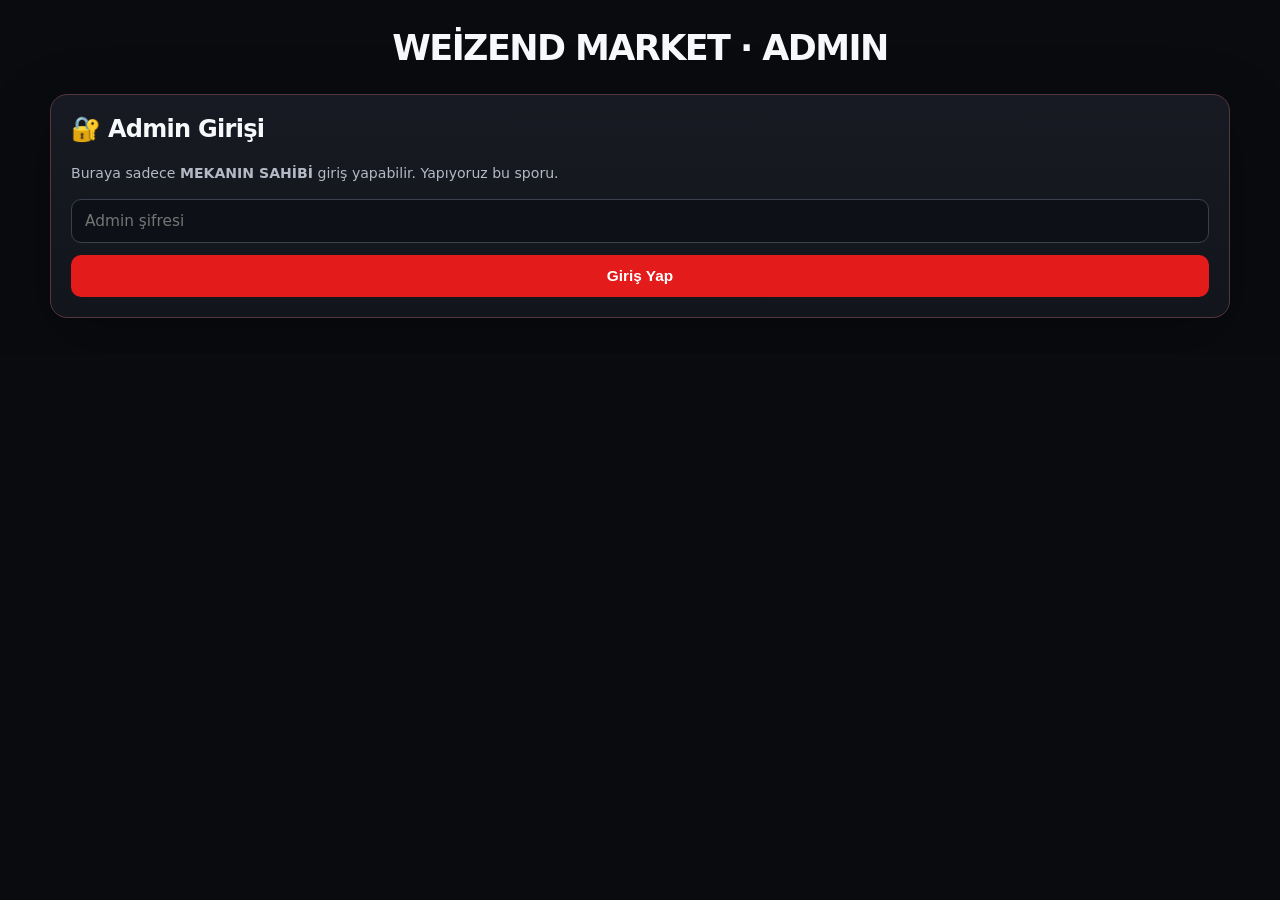
==== commit 0d7879a6: "Update print statement from 'Hello' to 'Goodbye'" ====
--- a/index.html
+++ b/index.html
@@ -1,71 +1,6 @@
 <!DOCTYPE html>
 <html lang="tr">
 <head>
-<script id="wz-v31105-legacy-domain-redirect">
-/* Only old GitHub Pages origins redirect; never affect the official WEIZEND domain. */
-(function(){
- 'use strict';
- if(location.hostname!=='weizend.github.io')return;
- const base='/weizendmarket';
- const path=location.pathname;
- if(path!==base&&path!==base+'/'&&!path.startsWith(base+'/'))return;
- const rest=path.slice(base.length)||'/';
- location.replace('https://www.weizend.com'+rest+location.search+location.hash);
-})();
-</script>
-<meta charset="UTF-8">
-<!-- V31.1.97: Start public catalog lookup early; the Market UI reuses this one request. -->
-<script id="wz-v31197-early-catalog">
-(function(){
-  'use strict';
-  try {
-    if (location.hostname === 'weizend.github.io') return;
-    if (location.pathname !== '/' && !location.pathname.endsWith('/index.html')) return;
-    const query = new URLSearchParams(location.search);
-    if (query.has('turnuva') || query.has('cekilis') || query.has('urun') ||
-        (query.has('wz_view') && query.get('wz_view') !== 'market')) return;
-    const controller = new AbortController();
-    const timeout = setTimeout(() => controller.abort(), 5000);
-    const request = fetch('https://www.weizend.com/api/catalog', {
-      method:'GET',headers:{Accept:'application/json'},cache:'no-store',signal:controller.signal
-    }).then(async response => {
-      const data = await response.json();
-      if (!response.ok || !data?.success || !Array.isArray(data.products))
-        throw new Error(data?.error || 'Catalog request failed');
-      return data;
-    }).finally(() => clearTimeout(timeout));
-    window.__WZ_MARKET_EARLY_CATALOG__ = request;
-    request.catch(() => {}); // A later background retry handles connection errors.
-  } catch (_) {}
-})();
-</script>
-<!-- WEİZEND | Sosyal medya kartı ve site simgesi -->
-<meta name="description" content="WEİZEND Market, çekilişler, VALORANT turnuvaları ve oyun lobileri bir arada! Puan kazan, ödülleri keşfet, takım kur ve birlikte oyna.">
-<link rel="canonical" href="https://www.weizend.com/">
-<meta name="theme-color" content="#090a0d">
-<link rel="icon" href="/favicon.ico" sizes="any">
-<link rel="icon" type="image/png" sizes="32x32" href="/favicon-32x32.png">
-<link rel="icon" type="image/png" sizes="192x192" href="/icon-192.png">
-<link rel="apple-touch-icon" sizes="192x192" href="/icon-192.png">
-<meta property="og:type" content="website">
-<meta property="og:site_name" content="WEİZEND">
-<meta property="og:locale" content="tr_TR">
-<meta property="og:url" content="https://www.weizend.com/">
-<meta property="og:title" content="WEİZEND | Market, Çekilişler, Turnuvalar ve Lobiler">
-<meta property="og:description" content="WEİZEND Market, çekilişler, VALORANT turnuvaları ve oyun lobileri bir arada! Puan kazan, ödülleri keşfet, takım kur ve birlikte oyna.">
-<meta property="og:image" content="https://www.weizend.com/weizend-paylasim-v31117.jpg">
-<meta property="og:image:secure_url" content="https://www.weizend.com/weizend-paylasim-v31117.jpg">
-<meta property="og:image:type" content="image/jpeg">
-<meta property="og:image:width" content="1200">
-<meta property="og:image:height" content="630">
-<meta property="og:image:alt" content="WEİZEND Market, çekilişler, turnuvalar ve oyun lobileri paylaşım kapağı">
-<meta name="twitter:card" content="summary_large_image">
-<meta name="twitter:title" content="WEİZEND | Market, Çekilişler, Turnuvalar ve Lobiler">
-<meta name="twitter:description" content="WEİZEND Market, çekilişler, VALORANT turnuvaları ve oyun lobileri bir arada! Puan kazan, ödülleri keşfet, takım kur ve birlikte oyna.">
-<meta name="twitter:image" content="https://www.weizend.com/weizend-paylasim-v31117.jpg">
-<meta name="twitter:image:alt" content="WEİZEND Market, Çekilişler, Turnuvalar ve Oyun Lobileri">
-<!-- /WEİZEND sosyal kartı -->
-<!-- WEİZEND V30.6.6: Turnuva ve takım özel paylaşım bağlantıları /paylas/... üzerinden sağlanır. -->
 <script id="wz-v3044-duplicate-post-guard">
 /* V30.4.4 — Sadece aynı Worker POST işleminin tekrarlanan gönderimini birleştirir.
    GET, gezinme, farklı verili POST ve WebSocket akışları değişmez. */
@@ -77,7 +12,7 @@
   const pending=new Map();
   const recent=new Map();
   const COOL_MS=1200;
-  const API_HOST='www.weizend.com';
+  const HOST='weizend-botrix.weizendtv.workers.dev';
   window.fetch=function(input,init){
     try{
       const isReq=typeof Request!=='undefined'&&input instanceof Request;
@@ -86,7 +21,7 @@
       if(method!=='POST'||(isReq&&!init)||
          (init?.body!=null&&typeof init.body!=='string')) return nativeFetch(input,init);
       const url=new URL(isReq?input.url:String(input),location.href);
-      if(url.hostname!==API_HOST || !url.pathname.startsWith('/api/')) return nativeFetch(input,init);
+      if(url.hostname!==HOST) return nativeFetch(input,init);
       const headers=new Headers(init.headers||(isReq?input.headers:undefined));
       const auth=headers.get('Authorization')||'';
       const key=url.href+'\u0000'+auth+'\u0000'+(init?.body||'');
@@ -113,20166 +48,16697 @@
 })();
 </script>
 
-
-<script>window.__WZ_INLINE_BRAND_LOGO__='[data-uri]';</script>
-<style id="wz-v23-logo-css">
-/* Oyun logosu kaynak yüklenirken asla CSS ile gizlenmez.
-   Hazır logo aynı turnuva listesi güncellendiğinde yeniden yaratılmaz. */
-.wz-turn-game-logo img{visibility:visible!important;opacity:1!important}
-</style>
-<script id="wz-v22-logo-early">
+<meta charset="UTF-8">
+<meta name="viewport" content="width=device-width, initial-scale=1.0">
+<!-- V31.0.77: Kaydedilmiş Admin oturumu varsa, ilk HTML çiziminde
+     geçici giriş kartını gizle. Bu yalnızca görsel bir önlemdir;
+     gerçek erişim hâlâ Worker oturum doğrulamasıyla kontrol edilir. -->
+<script id="wz-v3177-admin-initial-view">
 (function(){
-  'use strict';
-  const KEY='wz_tournament_logo_binary_v22';
-  const FAILED='wz_tournament_logo_binary_fail_v22';
-  let imageMap={};
-  try{
-    const saved=JSON.parse(localStorage.getItem(KEY)||'{}');
-    if(saved && typeof saved==='object' && !Array.isArray(saved)) imageMap=saved;
-  }catch(_){}
-  window.__WZ_LOGO_DATA__=imageMap;
-  const busy=new Set();
-  const seenThisVisit=new Set();
-  const maxSize=160000;
-  function original(img){return img.getAttribute('data-wz-original-src')||img.getAttribute('src')||''}
-  function dataUri(value){return /^data:image\/(?:png|jpeg|webp|gif|svg\+xml);base64,[A-Za-z0-9+/=]+$/i.test(value||'')}
-  function saveLogo(url){
-    if(!/^https:\/\//i.test(url)|| imageMap[url] || busy.has(url)||seenThisVisit.has(url))return;
-    // Remote servers without CORS cannot be copied into storage. Keep their normal image handling.
-    try{
-      const failures=JSON.parse(localStorage.getItem(FAILED)||'{}');
-      if(Number(failures?.[url])>Date.now()-86400000)return;
-    }catch(_){}
-    busy.add(url); seenThisVisit.add(url);
-    fetch(url,{mode:'cors',credentials:'omit',cache:'force-cache'})
-      .then(r=>{if(!r.ok)throw Error('image status');return r.blob()})
-      .then(blob=>{
-        if(!/^image\/(?:png|jpeg|webp|gif|svg\+xml)$/i.test(blob.type)||blob.size>maxSize)throw Error('type or size');
-        return new Promise((ok,fail)=>{
-          const fr=new FileReader();fr.onload=()=>ok(fr.result);fr.onerror=fail;fr.readAsDataURL(blob);
-        });
-      })
-      .then(data=>{
-        if(!dataUri(data))throw Error('invalid data');
-        imageMap[url]=data;
-        const entries=Object.entries(imageMap).slice(-8);
-        imageMap=Object.fromEntries(entries);
-        try{localStorage.setItem(KEY,JSON.stringify(imageMap));window.__WZ_LOGO_DATA__=imageMap}catch(_){}
-      })
-      .catch(()=>{
-        try{
-          const failures=JSON.parse(localStorage.getItem(FAILED)||'{}');
-          failures[url]=Date.now();
-          localStorage.setItem(FAILED,JSON.stringify(Object.fromEntries(Object.entries(failures).slice(-12))));
-        }catch(_){}
-      })
-      .finally(()=>busy.delete(url));
-  }
-  function show(img){
-    if(!img || !img.closest)return;
-    const wrap=img.closest('.wz-turn-game-logo');
-    if(!wrap)return;
-    if(img.complete&&img.naturalWidth>0){
-      wrap.classList.add('wz-logo-ready');
-      const url=original(img);
-      if(!dataUri(img.currentSrc||'') && !dataUri(url))saveLogo(url);
+  try {
+    if (sessionStorage.getItem('weizend_market_admin_token_v3')) {
+      document.documentElement.classList.add('wz77-admin-restoring');
     }
-  }
-  function restore(root){
-    if(!root?.querySelectorAll)return;
-    root.querySelectorAll('.wz-turn-game-logo img').forEach(img=>{
-      const url=original(img);
-      if(imageMap[url] && img.getAttribute('src')!==imageMap[url]){
-        img.setAttribute('data-wz-original-src',url);
-        img.setAttribute('src',imageMap[url]);
-      }
-      show(img);
-    });
-  }
-  // Register before cached tournament shell enters the DOM.
-  document.addEventListener('load',ev=>{
-    const img=ev.target;
-    if(img?.matches?.('.wz-turn-game-logo img'))show(img);
-  },true);
-  document.addEventListener('error',ev=>{
-    const img=ev.target;
-    if(img?.matches?.('.wz-turn-game-logo img'))img.closest('.wz-turn-game-logo')?.classList.remove('wz-logo-ready');
-  },true);
-  window.__WZ_RESTORE_LOGOS__=restore;
-  window.__WZ_CACHED_LOGO_SRC__=(src)=>imageMap[src]||src;
+  } catch (_) {}
 })();
 </script>
-<script id="wz-v3142-early-scroll-snapshot">
-(function(){'use strict';
- try{
-  const nav=performance.getEntriesByType('navigation')[0];
-  if(nav?.type!=='reload')return;
-  const valid=new Set(['profile','players','giveaway']);
-  const v=sessionStorage.getItem('wz_current_view')||history.state?.wzView||'';
-  if(!valid.has(v))return;
-  const key=v==='giveaway'?'wz_v3156_giveaway_scroll':(v==='players'?'wz_players_saved_scroll_v3125':'wz_v23_scroll_profile');
-  const previous=v==='giveaway'?null:sessionStorage.getItem('wz_v3142_scroll_'+v);
-  // Prefer the value captured by this fix, otherwise use the previous built-in key.
-  const value=previous!==null?previous:sessionStorage.getItem(key);
-  const y=Number(value);
-  if(!Number.isFinite(y)||y<8)return;
-  if('scrollRestoration' in history)history.scrollRestoration='manual';
-  if(v==='giveaway'){
-    const oldHeight=Number(sessionStorage.getItem('wz_v3156_giveaway_height')||0);
-    const height=Math.min(50000,Math.max(760,Number.isFinite(oldHeight)?oldHeight:0,y+innerHeight+100));
-    window.__WZ_V3172_RAFFLE_RESTORE__={y,height,started:Date.now()};
-    document.documentElement.style.setProperty('--wz-v3172-raffle-height',Math.ceil(height)+'px');
-    // The iframe does not have its data yet. Reserve its final height BEFORE paint,
-    // instead of letting an initial 700px iframe force the viewport to the top.
-    return;
-  }
-  if(v==='players'){
-    // V31.0.46: reserve the PREVIOUS iframe height, not a tall empty document.
-    const lastFrame=Number(sessionStorage.getItem('wz_players_height_v3146')||0);
-    // V31.0.48: enough scrollable height BEFORE first visual frame, not 90px short.
-    const h=Math.max(720,Number.isFinite(lastFrame)?lastFrame:0,y+innerHeight+96);
-    window.__WZ_V3146_PLAYERS_REFRESH__={active:true,y,height:Math.ceil(h),ready:false,userMoved:false};
-    document.documentElement.classList.add('wz-v3146-player-refresh');
-    // V31.0.47: hold only the directory's FIRST paint until the saved scroll is applied.
-    // Header and bottom navigation remain visible; no artificial document height.
-    // V31.0.49: do not create a black/empty loading curtain.
-    // V31.0.49: no visibility suppression of header or directory.
-    document.documentElement.style.setProperty('--wz-v3146-frame-height',Math.ceil(h)+'px');
-  }else{
-    window.__WZ_V3142_RESTORE__={view:v,y,ready:false,started:Date.now()};
-    document.documentElement.style.minHeight=Math.ceil(y+innerHeight+24)+'px';
-  }
- }catch(_){}
-})();
-</script>
-<style id="wz-v3149-no-blank-paint">/* Do not hide Oyuncu Ara on F5: hydrate its static shell immediately. */</style>
-<script id="wz-v15-boot">
-(function(){
-  document.documentElement.classList.add('wz-boot');
-  try{
-    const allowed=['market','tournament','profile','players','giveaway'];
-    // V30.4.6: Arena ayrı sekmede açılır. Mevcut turnuva detayını,
-    // kategori/arama/sekme seçimini ve konumu Market sekmesinde sakla.
-    // Eski 'Arena'dan dönünce Tümü'ne sıfırla' işareti artık kullanılmaz.
-    try{sessionStorage.removeItem('wz_t_arena_return_v30402')}catch(_){}
-    window.__WZ_STARTED_FROM_ARENA__=false;
-    const historyView=history.state && allowed.includes(history.state.wzView)
-      ? history.state.wzView
-      : '';
-
-    let view=historyView || sessionStorage.getItem('wz_current_view') || 'market';
-    if(!allowed.includes(view)) view='market';
-
-    // V30.3.7: Paylaşılan turnuva adresi Market yerine doğru turnuvayı açar.
-    const sharedId=(new URLSearchParams(location.search)).get('turnuva')||'';
-    window.__WZ_TOURNAMENT_DEEP_LINK__=/^[A-Za-z0-9_-]{1,110}$/.test(sharedId)?sharedId:'';
-    window.__WZ_ARENA_DETAILS_RETURN__=!!window.__WZ_TOURNAMENT_DEEP_LINK__ &&
-      (new URLSearchParams(location.search)).get('wz_arena_return')==='1';
-    if(window.__WZ_TOURNAMENT_DEEP_LINK__) { view='tournament'; try{sessionStorage.setItem('wz_current_view','tournament')}catch(_){} }
-
-    const token=localStorage.getItem('weizend_market_session_secure_v2') || '';
-    // A valid-looking stored session may take time to verify. Never flash the guest verification form first.
-    if(token) document.documentElement.dataset.wzAuthHydrating='1';
-    // V30.6.11: Yeni ziyaret veya Bilgi Merkezi'nden Market'e donus Market'ten baslar.
-    // F5 mevcut sekmeyi/scroll'u korur; paylasilan turnuva baglantisi onceliklidir.
-    // Kick dogrulamasi basarili oldugunda mevcut wzOpenProfileAfterVerification()
-    // kullaniciyi o anda Profil'e gecirir; mevcut oturum yenilemeleri sekme degistirmez.
-    let isReload=false;
-    try{
-      const navigation=performance.getEntriesByType('navigation')[0];
-      isReload=navigation?.type==='reload';
-    }catch(_){}
-    const guideMarketRequest=(new URLSearchParams(location.search)).get('wz_market')==='1';
-    if(!window.__WZ_TOURNAMENT_DEEP_LINK__ && (guideMarketRequest || !isReload)){
-      view='market';
-    }
-    if(view==='profile' && !token){
-      view='market';
-      sessionStorage.setItem('wz_current_view','market');
-    }
-    // A lobi.html return link is a deliberate request: select Players before HTML paints.
-    // Previous versions applied this only after the large Market script loaded,
-    // briefly showing Market/verification instead.
-    const linkView=(new URLSearchParams(location.search)).get('wz_view');
-    if((linkView==='players'||linkView==='tournament'||linkView==='market'||linkView==='giveaway') &&
-       !window.__WZ_TOURNAMENT_DEEP_LINK__ && !guideMarketRequest){
-      // A copied tab URL overrides the visitor's saved last tab, including after F5.
-      view=linkView;
-      try{sessionStorage.setItem('wz_current_view',view)}catch(_){}
-    }
-
-
-    try{
-      // Bilgi Merkezi'nden gelen tek-seferlik Market tercihini adresten kaldir:
-      // F5 yaptiginda kullanicinin sonradan sectigi sekme korunabilsin.
-      const cleanedUrl=new URL(location.href);
-      if(guideMarketRequest) cleanedUrl.searchParams.delete('wz_market');
-      history.replaceState(
-        Object.assign({},history.state||{},{wzView:view}),
-        '',
-        cleanedUrl.href
-      );
-    }catch(_){}
-
-    const urlProduct=new URLSearchParams(location.search).get('product')||'';
-    window.__WZ_SHARED_PRODUCT_ID__=/^[A-Za-z0-9_-]{1,110}$/.test(urlProduct)?urlProduct.toLowerCase():'';
-    // Shared product URL must take precedence over previously remembered tab/scroll.
-    window.__WZ_SHARED_PRODUCT_SCROLL_LOCK__=!!window.__WZ_SHARED_PRODUCT_ID__;
-    if(window.__WZ_SHARED_PRODUCT_ID__)view='market';
-    window.__WZ_INITIAL_VIEW__=view;
-    // Product photos are external and may still take time. Prioritize only the
-    // first visible Market thumbnails to reduce blank cards during a hard refresh.
-    if(view==='market'){
-      for(const href of [
-        'https://i.hizliresim.com/uynn5ttt.jpg',
-        'https://i.hizliresim.com/guvmcwq4.jpg',
-        'https://i.hizliresim.com/npqe9gqv.png',
-        'https://i.hizliresim.com/beb4m3ta.jpg'
-      ]){
-        const link=document.createElement('link');
-        link.rel='preload';link.as='image';link.href=href;link.fetchPriority='high';
-        document.head.appendChild(link);
-      }
-    }
-    // Eski gelen kutusu bağlantısı bu fonksiyonu çağırabilir; kasıtlı olarak
-    // işlem yapmaz. Arena'ya gitmek artık Market durumunu değiştirmez.
-    window.__WZ_ARM_ARENA_RETURN__=()=>{};
-    // Save the horizontal strip, independently of normal page scroll restoration.
-    document.addEventListener('scroll',event=>{
-      if(event.target?.matches?.('#wzEsportsHub .wz-turn-strip')){
-        try{sessionStorage.setItem('wz_t_strip_scroll_v30402',String(event.target.scrollLeft||0))}catch(_){}
-      }
-    },true);
-    document.documentElement.dataset.wzInitialView=view;
-    document.documentElement.dataset.wzCurrentView=view;
-
-    // V21: Onceden ziyaret edilen turnuvanin gercek oyun logolarini HTML
-    // islenirken onceden iste. F5 sonrasinda W placeholder gosterme.
-    if(view==='tournament'){
-      try{
-        const cached=JSON.parse(sessionStorage.getItem('weizend_tournament_shell_refreshfix_v30619_authcta')||'null');
-        const html=typeof cached?.html==='string' ? cached.html : '';
-        const seen=new Set();
-        const logoPattern=/class="wz-turn-game-logo"\s*>\s*<img\b[^>]*\bsrc="([^"]+)"/g;
-        for(const match of html.matchAll(logoPattern)){
-          if(seen.size>=8) break;
-          const src=match[1].replace(/&amp;/g,'&');
-          const url=new URL(src,location.href);
-          if(url.protocol!=='https:' || seen.has(url.href)) continue;
-          seen.add(url.href);
-          const preload=document.createElement('link');
-          preload.rel='preload';
-          preload.as='image';
-          preload.href=url.href;
-          preload.fetchPriority='high';
-          document.head.appendChild(preload);
-        }
-      }catch(_){}
-    }
-
-    window.__WZ_EARLY_RESTORE_SCROLL__=function(targetView){
-      try{
-        const clean=['market','tournament','profile'].includes(targetView)
-          ? targetView
-          : view;
-
-        const raw=sessionStorage.getItem('wz_v23_scroll_'+clean);
-        const y=Math.max(0,Number(raw || 0));
-        if(!y) return 0;
-
-        // Bu fonksiyon ilgili görünümün cache/profile içeriği DOM'a girdikten
-        // hemen sonra çağrılır; DOMContentLoaded beklenmez.
-        const maxY=Math.max(
-          0,
-          Math.max(
-            document.documentElement.scrollHeight || 0,
-            document.body?.scrollHeight || 0
-          ) - window.innerHeight
-        );
-
-        const target=Math.min(y,maxY);
-        window.scrollTo(0,target);
-
-        // İstenen yükseklik parser bu noktaya geldiğinde henüz tam oluşmadıysa
-        // değeri kaybetme; normal init daha sonra son düzeltmeyi yapacak.
-        window.__WZ_EARLY_SCROLL_TARGET__={view:clean,y};
-        return target;
-      }catch(_){
-        return 0;
-      }
-    };
-  }catch(_){
-    window.__WZ_INITIAL_VIEW__='market';
-    document.documentElement.dataset.wzInitialView='market';
-    document.documentElement.dataset.wzCurrentView='market';
-  }
-
-  // Failsafe only: allow login if a stored session cannot be verified (offline/network error).
-  setTimeout(()=>document.documentElement.removeAttribute('data-wz-auth-hydrating'),4500);
-  setTimeout(()=>document.documentElement.classList.remove('wz-boot'),2500);
-})();
-</script>
-<style id="wz-v15-boot-css">
-/* Keep the appbar and last selected view visible from the first paint.
-   Only suppress the TEMPORARY guest login when an existing session is being checked. */
-html.wz-boot body{visibility:visible!important;}
-html[data-wz-auth-hydrating='1'] #accessCard{visibility:hidden!important;pointer-events:none!important;}
-
-
-html.wz-boot *,
-body.wz-initializing *{
-  transition:none!important;
-  animation:none!important;
-}
+<style id="wz-v3177-admin-login-flash-fix">
+html.wz77-admin-restoring #loginCard { display:none!important; }
+
+/* V31.1.56 — Gift alıcıları tek açılır pencere */
+.wz156GiftOverlay{position:fixed;inset:0;z-index:100500;background:rgba(0,0,0,.85);display:grid;place-items:center;padding:14px;overflow:auto}
+.wz156GiftOverlay[hidden]{display:none!important}
+.wz156GiftDialog{width:min(560px,100%);max-height:calc(100dvh - 28px);overflow:auto;background:#15171d;border:1px solid #51535c;border-radius:17px;padding:20px;color:#fff;box-shadow:0 24px 85px #000}
+.wz156GiftHead{display:flex;gap:12px;align-items:center;justify-content:space-between;flex-wrap:wrap}
+.wz156GiftHead h3{margin:0}
+.wz156GiftRecipientsList{display:grid;gap:8px;margin:14px 0;max-height:38dvh;overflow:auto}
+.wz156GiftRecipient{background:#20232b;border:1px solid #343944;border-radius:10px;padding:10px;display:flex;justify-content:space-between;gap:10px;flex-wrap:wrap}
+.wz156GiftForm{display:flex;gap:9px;margin-top:9px;flex-wrap:wrap}
+.wz156GiftForm input{flex:1 1 190px;min-width:0}
+.wz156GiftForm button{flex:0 0 auto}
+.wz156GiftBtn{white-space:normal;text-align:center}
+
+
+/* V31.1.68 — Every actionable Admin button can report its actual result nearby. */
+#adminArea .wz168-operation-feedback{
+  display:block!important;
+  box-sizing:border-box;
+  width:fit-content;
+  max-width:100%;
+  flex:0 0 100%;
+  margin:7px 0 5px;
+  padding:5px 8px;
+  border-left:3px solid #65758a;
+  border-radius:5px;
+  color:#e5e7eb;
+  background:transparent;
+  font-size:12px;
+  font-weight:500;
+  line-height:1.45;
+  overflow-wrap:anywhere;
+  white-space:pre-wrap;
+}
+#adminArea .wz168-operation-feedback[data-kind="success"]{border-left-color:#2ba36a;color:#a9e9bf;}
+#adminArea .wz168-operation-feedback[data-kind="error"]{border-left-color:#e35555;color:#ffb2b2;}
+#adminArea .wz168-operation-feedback[data-kind="pending"]{border-left-color:#d9a23a;color:#f1d38d;}
+/* V31.1.94: Operation feedback is a non-blocking toast, NEVER a flex/grid child. */
+#adminArea #wz168FeedbackToast{
+  position:fixed!important;
+  z-index:2147483600!important;
+  bottom:18px!important;
+  right:18px!important;
+  left:auto!important;
+  width:min(430px,calc(100vw - 28px))!important;
+  max-width:calc(100vw - 28px)!important;
+  display:block!important;
+  flex:none!important;
+  margin:0!important;
+  padding:12px 14px!important;
+  border:1px solid #464957!important;
+  border-left:4px solid #65758a!important;
+  border-radius:11px!important;
+  background:#171923!important;
+  box-shadow:0 8px 32px rgba(0,0,0,.75)!important;
+  color:#fff;
+  overflow-wrap:anywhere;
+  pointer-events:none;
+}
+#adminArea #wz168FeedbackToast[data-kind="success"]{border-left-color:#2ba36a!important;}
+#adminArea #wz168FeedbackToast[data-kind="error"]{border-left-color:#e35555!important;}
+#adminArea #wz168FeedbackToast[data-kind="pending"]{border-left-color:#d9a23a!important;}
+@media(max-width:600px){#adminArea #wz168FeedbackToast{left:12px!important;right:12px!important;bottom:12px!important;width:auto!important;max-width:none!important;}}
+#section-tournaments .wz-v3047-team-row>.wz-v54-team-pick{min-width:0!important;flex:1 1 auto!important;width:auto!important;}
+#section-tournaments .wz-v3047-team-row>.wz-v3047-team-tools{flex:0 0 auto;max-width:48%;flex-wrap:wrap;justify-content:flex-end;}
+#section-tournaments .wz-v54-team-pick strong,#section-tournaments .wz-v54-team-pick small{overflow-wrap:anywhere;word-break:normal;}
+
+/* V31.1.69 — One result for each action; suppress only the old duplicated location. */
+#adminArea .status.wz169-legacy-duplicate-hidden{display:none!important;}
+/* V31.1.71: Sekme gezinmesi bir API işlemi değildir; sekme satırına bildirim ekleme. */
+#adminArea .tabs > .wz168-operation-feedback{display:none!important;}
+
 </style>
-
-
-    <meta name="viewport" content="width=device-width, initial-scale=1.0, maximum-scale=5.0, user-scalable=yes, viewport-fit=cover">
-<link rel="preconnect" href="https://i.hizliresim.com" crossorigin>
-<link rel="dns-prefetch" href="//i.hizliresim.com">
-    <title>WEİZEND MARKET</title>
-    <style>
-        /* WEIZEND RENK PALETİ VE TASARIM AYARLARI */
-        :root {
-            --bg-color: #050505; 
-            --card-bg: #111111; 
-            --border-color: #2a2a2a; 
-            --weizend-red: #e31b1b; 
-            --weizend-white: #ffffff;
-            --text-muted: #a0a0a0;
-        }
-
-        *, *::before, *::after { box-sizing: border-box; }
-        html { overflow-x: hidden; }
-        body { font-family: 'Segoe UI', Tahoma, Geneva, Verdana, sans-serif; background-color: var(--bg-color); color: var(--weizend-white); margin: 0; padding: 20px; overflow-x:hidden; }
-        .container { max-width: 1200px; margin: 0 auto; width:100%; }
-        
-        /* Header & Kategori */
-        header { text-align: center; padding: 20px 0; border-bottom: 2px solid var(--border-color); margin-bottom: 30px; }
-        .logo-img { width: 120px; border-radius: 50%; box-shadow: 0 0 20px rgba(227, 27, 27, 0.4); margin-bottom: 15px; }
-        header h1 { margin: 0; font-size: 2.2rem; color: var(--weizend-white); text-transform: uppercase; letter-spacing: 2px; }
-        .header-buttons { display: flex; justify-content: center; gap: 15px; margin-top: 15px; flex-wrap: wrap; }
-        
-        .ig-contact { display: inline-block; padding: 8px 15px; background: rgba(227, 27, 27, 0.1); border: 1px solid var(--weizend-red); border-radius: 20px; color: var(--weizend-red); text-decoration: none; font-weight: bold; font-size: 0.9rem; transition: 0.3s; }
-        .ig-contact:hover { background: rgba(227, 27, 27, 0.3); }
-
-        /* KULLANICI CÜZDANI (WALLET) TASARIMI */
-        .user-wallet-wrapper {
-    margin-top: 10px;
-    display: flex;
-    justify-content: center;
-    min-height: 0;
-    align-items: center;
-}
-        
-        .login-btn-large { background: transparent; border: 2px solid var(--weizend-red); color: var(--weizend-white); padding: 12px 30px; border-radius: 30px; font-size: 1rem; font-weight: bold; cursor: pointer; transition: 0.3s; box-shadow: 0 0 15px rgba(227, 27, 27, 0.2); display: flex; align-items: center; gap: 10px; }
-        .login-btn-large:hover { background: var(--weizend-red); box-shadow: 0 0 25px rgba(227, 27, 27, 0.5); transform: translateY(-2px); }
-        
-        .wallet-card {
-            background: linear-gradient(145deg, #111 0%, #0a0a0a 100%);
-            border: 1px solid var(--weizend-red);
-            border-radius: 16px;
-            padding: 18px;
-            display: none;
-            flex-direction: column;
-            align-items: stretch;
-            gap: 16px;
-            box-shadow: 0 5px 25px rgba(227, 27, 27, 0.15);
-            width: min(920px, 100%);
-            min-width: 0;
-            transition: 0.3s;
-        }
-        .wallet-card:hover { border-color: #ff3333; box-shadow: 0 5px 30px rgba(227, 27, 27, 0.3); }
-        .wallet-left {
-            width: 100%;
-            min-width: 0;
-            display: grid;
-            grid-template-columns: 72px minmax(0, 1fr);
-            align-items: center;
-            gap: 16px;
-            padding: 2px 2px 14px;
-            border-bottom: 1px solid rgba(255,255,255,0.08);
-        }
-        .wallet-avatar { width: 72px; height: 72px; border-radius: 50%; border: 2px solid var(--weizend-red); padding: 2px; object-fit: cover; background: #000; }
-        .wallet-info { display: flex; flex-direction: column; text-align: left; min-width: 0; }
-        .w-username { font-size: 1.25rem; font-weight: bold; color: var(--weizend-white); margin: 0; letter-spacing: 1px; }
-        .w-balance { font-size: 1.1rem; color: var(--text-muted); font-weight: 600; margin-top: 5px; display: flex; align-items: center; gap: 6px; }
-        .w-balance-amount { color: var(--weizend-red); font-weight: bold; font-size: 1.2rem; }
-        .wallet-stats { display: flex; gap: 10px; margin-top: 12px; flex-wrap: wrap; }
-        .wallet-stat { background: rgba(255,255,255,0.04); border: 1px solid var(--border-color); border-radius: 12px; padding: 8px 12px; min-width: 120px; box-sizing: border-box; }
-        .wallet-stat-label { display: block; font-size: 0.75rem; color: var(--text-muted); margin-bottom: 4px; }
-        .wallet-stat-value { display: block; font-size: 1rem; font-weight: 700; color: var(--weizend-white); }
-        .wallet-stat-value.level { color: #ffd166; }
-        .wallet-source-note { margin-top: 9px; font-size: 0.72rem; color: #6f6f6f; }
-        .access-card { display: none; max-width: 620px; margin: 10px auto 10px; background: linear-gradient(145deg, #111 0%, #090909 100%); border: 1px solid var(--weizend-red); border-radius: 16px; padding: 22px; text-align: center; box-shadow: 0 8px 30px rgba(227,27,27,0.12); }
-        .access-card h3 { margin: 0 0 8px; font-size: 1.25rem; }
-        .access-card p { margin: 0; color: var(--text-muted); line-height: 1.6; }
-        .access-form { display: flex; gap: 10px; justify-content: center; margin-top: 16px; flex-wrap: wrap; }
-        .access-input { flex: 1; min-width: 220px; max-width: 360px; background: #050505; color: #fff; border: 1px solid #333; border-radius: 10px; padding: 12px 14px; font-size: 1rem; outline: none; }
-        .access-input:focus { border-color: var(--weizend-red); box-shadow: 0 0 0 3px rgba(227,27,27,.12); }
-        .access-btn { background: var(--weizend-red); color: #fff; border: 0; border-radius: 10px; padding: 12px 18px; font-weight: 800; cursor: pointer; transition: .2s; }
-        .access-btn:hover { background: #c21414; transform: translateY(-1px); }
-        .access-btn.secondary { background: #1b1b1b; border: 1px solid #333; color: #ddd; }
-        .access-btn.secondary:hover { background: #252525; }
-        .access-command { display: inline-flex; align-items: center; justify-content: center; gap: 8px; margin-top: 16px; background: #050505; border: 2px dashed var(--weizend-red); color: var(--weizend-red); padding: 12px 22px; border-radius: 10px; font-family: monospace; font-size: 1.05rem; font-weight: 800; cursor: pointer; transition: .2s; user-select: none; }
-        .access-command:hover { background: rgba(227,27,27,.12); transform: translateY(-1px); }
-        .access-command.needs-action { animation: verifyCommandPulse .65s ease-in-out 0s 4; box-shadow: 0 0 0 0 rgba(227,27,27,.45); }
-        @keyframes verifyCommandPulse {
-            0%, 100% { transform: scale(1); box-shadow: 0 0 0 0 rgba(227,27,27,.15); }
-            50% { transform: scale(1.04); box-shadow: 0 0 0 7px rgba(227,27,27,.18); }
-        }
-        .access-help { margin-top: 12px !important; font-size: .85rem; }
-        /* V31.1.43: Single-action, arrow-guided Kick onboarding; no second verify button. */
-        .wz3143-auth-flow { max-width: 480px; width:100%; margin: 10px auto 0; text-align:center; }
-        .wz3143-flow-label { font-weight:850; font-size:clamp(.8rem,2.2vw,.98rem); line-height:1.5; color:var(--text-main,#fff); letter-spacing:.02em; }
-        .wz3143-down-arrow { font-size:1.9rem; line-height:1.35; font-weight:900; color:var(--weizend-red,#e31b1b); margin:3px 0; }
-        .wz3143-main-action { width:100%; min-height:60px; margin:0 auto; padding:14px 12px; font-size:clamp(.95rem,3vw,1.16rem); overflow-wrap:anywhere; }
-        .wz3143-main-action:disabled { opacity:.6; cursor:wait; }
-        .wz3143-kick-chat { display:flex!important; align-items:center; justify-content:center; text-decoration:none!important; margin:10px auto 0; width:100%; min-height:48px; box-sizing:border-box; }
-        .wz3143-next-hint { font-size:.88rem; line-height:1.6; margin:4px 0 0!important; color:var(--text-muted,#ccc); }
-        .wz3143-status { min-height:1.25em; font-size:.86rem; line-height:1.5; margin:6px 0!important; color:var(--text-muted,#ccc); }
-        .wz3143-change-account { margin-top:8px; }
-
-        /* V31.1.44: Three-step onboarding for first-time Kick verification. */
-        .wz3144-auth-flow {width:100%;max-width:500px;margin:16px auto 0;text-align:left;}
-        .wz3144-progress {display:grid;grid-template-columns:repeat(3,minmax(0,1fr));gap:7px;margin:14px 0 17px;}
-        .wz3144-progress-piece {height:5px;border-radius:999px;background:#343434;transition:background .2s;}
-        .wz3144-progress-piece.is-done {background:#27b969;}
-        .wz3144-progress-piece.is-active {background:var(--weizend-red,#e31b1b);}
-        .wz3144-step {border:1px solid #303030;background:linear-gradient(145deg,#141414,#0a0a0a);border-radius:14px;padding:14px;margin:0;transition:border-color .2s,opacity .2s;}
-        .wz3144-step.is-active {border-color:var(--weizend-red,#e31b1b);box-shadow:0 0 0 1px rgba(227,27,27,.09) inset;}
-        .wz3144-step.is-done {border-color:rgba(39,185,105,.55);}
-        .wz3144-step.is-locked {opacity:.58;}
-        /* V31.1.97: An expired code must not dim its active renewal button via parent opacity. */
-        .wz3144-step.is-expired {opacity:1!important;border-color:#dc3838;}
-        .wz3144-step-title {display:flex;align-items:center;gap:10px;font-size:.92rem;line-height:1.35;font-weight:850;color:#fff;}
-        .wz3144-step-num {flex:0 0 auto;width:30px;height:30px;display:flex;align-items:center;justify-content:center;border-radius:50%;background:#2e2e2e;color:#fff;font-weight:900;}
-        .wz3144-step.is-active .wz3144-step-num {background:var(--weizend-red,#e31b1b);}
-        .wz3144-step.is-done .wz3144-step-num {background:#147c47;}
-        .wz3144-step-desc {font-size:.85rem!important;line-height:1.5!important;color:#c4c4c4!important;margin:10px 0!important;}
-        .wz3144-command {display:block;width:100%;margin:10px 0 4px;min-height:56px;border:1px dashed #e31b1b;border-radius:10px;background:#080808;color:#fff;padding:12px;font-family:ui-monospace,SFMono-Regular,Consolas,monospace;font-size:clamp(.95rem,3.2vw,1.15rem);font-weight:850;cursor:pointer;overflow-wrap:anywhere;user-select:text;-webkit-user-select:text;}
-        .wz3144-command:disabled {cursor:default;opacity:.6;}
-        .wz3144-action {display:flex!important;align-items:center;justify-content:center;gap:9px;width:100%;min-height:48px;box-sizing:border-box;margin-top:10px;text-decoration:none!important;text-align:center;}
-        .wz3144-action:disabled,.wz3144-action.is-locked {opacity:.45;cursor:not-allowed;pointer-events:none;transform:none!important;}
-        .wz3144-caption {font-size:.78rem!important;color:#bcbcbc!important;margin-top:6px!important;line-height:1.45!important;}
-        .wz3144-arrow {display:flex;justify-content:center;font-size:1.45rem;font-weight:900;color:#e31b1b;margin:4px 0;line-height:1.1;}
-        .wz3144-notice {font-size:.86rem!important;line-height:1.55!important;min-height:1.3em;margin:12px 0!important;color:#cfcfcf!important;text-align:center;}
-        .wz3144-notice[data-tone='success'] {color:#5ee7a0!important;}
-        .wz3144-notice[data-tone='error'] {color:#ffba74!important;}
-        .wz3144-renew {display:none!important;}
-        .wz3144-renew.is-visible {display:flex!important;}
-        /* V31.1.71: expired-code renewal must look active, not like a disabled dark button. */
-        .wz3144-renew.is-visible:not(:disabled) {background:linear-gradient(135deg,#ff4141 0%,#ed1717 48%,#b90000 100%)!important;color:#fff!important;border:1px solid #ff9292!important;opacity:1!important;filter:none!important;cursor:pointer!important;pointer-events:auto!important;font-weight:1000!important;letter-spacing:.02em!important;text-shadow:0 1px 2px rgba(0,0,0,.28)!important;box-shadow:0 0 0 2px rgba(255,45,45,.20),0 0 22px rgba(227,27,27,.42),inset 0 1px 0 rgba(255,255,255,.24)!important;animation:wz3144RenewPulse 1.8s ease-in-out infinite!important;}
-        @keyframes wz3144RenewPulse {0%,100%{box-shadow:0 0 0 2px rgba(255,45,45,.16),0 0 14px rgba(227,27,27,.32),inset 0 1px 0 rgba(255,255,255,.22)}50%{box-shadow:0 0 0 3px rgba(255,65,65,.28),0 0 26px rgba(255,25,25,.58),inset 0 1px 0 rgba(255,255,255,.30)}}
-        .wz3144-renew.is-visible:not(:disabled):hover {background:#c21414!important;border-color:#ff7777!important;transform:translateY(-1px);}
-        .wz3144-renew.is-visible:disabled {background:#421b20!important;color:#c8aeb1!important;opacity:.7!important;cursor:wait!important;pointer-events:none!important;}
-        .wz3144-remaining {display:block;font-size:.76rem;line-height:1.4;margin-top:6px;color:#aaa;text-align:center;}
-        .wz3144-user {margin:0 0 5px!important;text-align:center;color:#ddd;font-size:.89rem;}
-        .wz3144-success-toast {position:fixed;top:20px;left:50%;transform:translate(-50%,-15px);z-index:22000;background:#122a1f;border:1px solid #36b875;color:#fff;border-radius:12px;padding:14px 18px;font-size:.96rem;font-weight:850;box-shadow:0 12px 32px rgba(0,0,0,.45);max-width:calc(100vw - 32px);text-align:center;opacity:0;pointer-events:none;transition:opacity .2s,transform .2s;}
-        .wz3144-success-toast.show {opacity:1;transform:translate(-50%,0);}
-        @media (max-width:480px) {.wz3144-step{padding:12px}.wz3144-step-title{font-size:.85rem}.wz3144-command{font-size:.95rem;}}
-
-        .account-name-hint { margin-top: 10px; color: #ddd; font-size: .88rem; }
-        .copy-toast { position: fixed; left: 50%; bottom: 28px; transform: translateX(-50%) translateY(25px); background: #111; border: 1px solid var(--weizend-red); color: #fff; padding: 12px 18px; border-radius: 10px; box-shadow: 0 8px 30px rgba(0,0,0,.45); opacity: 0; pointer-events: none; transition: .25s; z-index: 1200; font-weight: 700; text-align: center; }
-        .copy-toast.show { opacity: 1; transform: translateX(-50%) translateY(0); }
-        
-        .refresh-btn { background: none; border: none; cursor: pointer; font-size: 1.1rem; color: var(--text-muted); transition: 0.3s; padding: 0; display: flex; align-items: center; justify-content: center; }
-        .refresh-btn:hover { color: var(--weizend-white); transform: rotate(180deg); }
-
-        .logout-icon { background: rgba(255,255,255,0.05); border: 1px solid var(--border-color); color: var(--text-muted); width: 40px; height: 40px; border-radius: 10px; cursor: pointer; transition: 0.2s; display: flex; align-items: center; justify-content: center; font-size: 1.2rem; }
-        .logout-icon:hover { background: var(--weizend-red); color: white; border-color: var(--weizend-red); }
-        .logout-btn { background: rgba(227,27,27,0.08); border: 1px solid rgba(227,27,27,0.55); color: #fff; border-radius: 10px; padding: 10px 13px; font-weight: 800; cursor: pointer; transition: .2s; white-space: nowrap; }
-        .logout-btn:hover { background: var(--weizend-red); border-color: var(--weizend-red); transform: translateY(-1px); }
-
-        .wallet-actions {
-            width: 100%;
-            display: grid;
-            grid-template-columns: repeat(4, minmax(0, 1fr));
-            gap: 10px;
-            align-items: stretch;
-        }
-        .wallet-actions .inbox-btn,
-        .wallet-actions .gift-btn,
-        .wallet-actions .logout-btn {
-            width: 100%;
-            min-width: 0;
-            min-height: 46px;
-            padding: 10px 12px;
-            justify-content: center;
-            text-align: center;
-        }
-        .notification-btn { position:relative; background:rgba(255,255,255,0.05); border:1px solid var(--border-color); color:#fff; border-radius:10px; padding:10px 13px; font-weight:800; cursor:pointer; transition:.2s; white-space:nowrap; }
-        .notification-btn:hover { background:#1c1c1c; border-color:var(--weizend-red); transform:translateY(-1px); }
-        .notification-badge { display:none; position:absolute; top:-8px; right:-8px; min-width:22px; height:22px; padding:0 6px; border-radius:999px; background:var(--weizend-red); color:#fff; font-size:.72rem; line-height:22px; text-align:center; font-weight:900; border:2px solid #050505; }
-        .notifications-modal-content { max-width:680px; max-height:82vh; }
-        .notifications-body { padding:18px; overflow:auto; }
-        .notifications-toolbar { display:flex; justify-content:space-between; align-items:center; gap:10px; margin-bottom:14px; flex-wrap:wrap; }
-        .notifications-list { display:flex; flex-direction:column; gap:10px; }
-        .notification-item { background:#0a0a0a; border:1px solid #2b2b2b; border-radius:12px; padding:14px; text-align:left; }
-        .notification-item.unread { border-color:var(--weizend-red); box-shadow:0 0 0 1px rgba(227,27,27,.08) inset; }
-        .notification-item-head { display:flex; align-items:flex-start; justify-content:space-between; gap:12px; margin-bottom:7px; }
-        .notification-title { font-weight:900; color:#fff; }
-        .notification-date { color:var(--text-muted); font-size:.78rem; white-space:nowrap; }
-        .notification-body { color:#c8c8c8; line-height:1.55; font-size:.92rem; }
-        .notification-item-actions { display:flex; justify-content:flex-end; margin-top:10px; }
-        .notification-read-btn { width:auto; border:1px solid #3a3a3a; background:#1a1a1a; color:#fff; border-radius:8px; padding:8px 11px; font-size:.82rem; font-weight:800; cursor:pointer; }
-        .notification-read-btn:hover { border-color:var(--weizend-red); }
-        .notifications-empty { padding:28px 12px; text-align:center; color:var(--text-muted); }
-
-        @media (max-width: 980px) and (min-width: 769px) {
-            .wallet-actions { grid-template-columns: repeat(2, minmax(0,1fr)); }
-        }
-
-        @media (max-width: 768px) {
-            body { padding: 10px; }
-            header { padding: 12px 0 18px; margin-bottom: 22px; }
-            .logo-img { width: 96px; margin-bottom: 12px; }
-            header h1 { font-size: clamp(1.65rem, 8vw, 2.05rem); letter-spacing: 1px; }
-            header > p { font-size: .94rem; line-height: 1.45; margin-left: 8px; margin-right: 8px; }
-            .header-buttons { gap: 9px; }
-            .ig-contact { font-size: .82rem; padding: 8px 12px; }
-
-            .user-wallet-wrapper { width:100%; margin-top:14px; }
-            .wallet-card { width:100%; min-width:0; padding:15px; gap:14px; flex-direction:column; align-items:stretch; border-radius:16px; }
-            .wallet-left { width:100%; min-width:0; display:grid; grid-template-columns:60px minmax(0,1fr); align-items:center; gap:12px; padding-bottom:12px; }
-            .wallet-avatar { width:60px; height:60px; grid-column:1; grid-row:1; }
-            .wallet-info { grid-column:2; min-width:0; width:100%; }
-            .w-username { font-size:1.12rem; line-height:1.25; overflow-wrap:anywhere; }
-            .w-balance { font-size:.92rem; flex-wrap:nowrap; gap:5px; line-height:1.35; }
-            .w-balance-amount { font-size:1.08rem; white-space:nowrap; }
-            .wallet-stats { margin-top:9px; width:100%; }
-            .wallet-stat { min-width:0; width:100%; padding:8px 10px; }
-            .wallet-source-note { margin-top:8px; font-size:.72rem; line-height:1.35; }
-            .wallet-actions { width:100%; display:grid; grid-template-columns:minmax(0,1fr) minmax(0,1fr); gap:9px; }
-            .wallet-actions .inbox-btn, .wallet-actions .gift-btn, .wallet-actions .logout-btn { width:100%; min-width:0; min-height:44px; padding:10px 8px; font-size:.80rem; justify-content:center; white-space:normal; line-height:1.2; }
-
-            .market-search-wrap { margin-top:4px; }
-            .market-search-box { border-radius:12px; }
-            .category-filters { gap:7px; margin-bottom:20px; }
-            .filter-btn { padding:8px 12px; font-size:.82rem; }
-            .grid { grid-template-columns:1fr; gap:16px; }
-            .card { padding:15px; }
-            .img-container { height:min(72vw,300px); }
-        }
-
-        @media (max-width: 380px) {
-            .wallet-actions { grid-template-columns:1fr; }
-            .wallet-left { grid-template-columns:56px minmax(0,1fr); gap:11px; }
-            .wallet-avatar { width:56px; height:56px; }
-        }
-
-        .category-filters { display: flex; justify-content: center; gap: 10px; margin-bottom: 30px; flex-wrap: wrap; }
-        .filter-btn { background: var(--card-bg); border: 1px solid var(--border-color); color: var(--weizend-white); padding: 8px 20px; border-radius: 6px; cursor: pointer; transition: 0.3s; font-weight: 600; }
-        .filter-btn.active, .filter-btn:hover { background: var(--weizend-red); border-color: var(--weizend-red); }
-        .filter-btn.tukenenler-btn { color: var(--weizend-red); border-color: var(--weizend-red); background: rgba(227, 27, 27, 0.1); }
-        .filter-btn.tukenenler-btn.active, .filter-btn.tukenenler-btn:hover { background: var(--weizend-red); color: var(--weizend-white); }
-
-        /* Ürün Grid ve Kartlar */
-        .grid { display: grid; grid-template-columns: repeat(auto-fit, minmax(300px, 1fr)); gap: 25px; }
-        .card { background: var(--card-bg); border: 1px solid var(--border-color); border-radius: 12px; padding: 20px; transition: 0.3s; display: flex; flex-direction: column; }
-        .card:hover { border-color: var(--weizend-red); transform: translateY(-5px); box-shadow: 0 5px 20px rgba(227, 27, 27, 0.15); }
-        .card.out-of-stock { opacity: 0.75; }
-        
-        .img-container { width: 100%; height: 280px; background: #000; border-radius: 8px; overflow: hidden; margin-bottom: 10px; position: relative; border: 1px solid var(--border-color); cursor: pointer; }
-        .img-container img { width: 100%; height: 100%; object-fit: contain; transition: 0.3s; }
-        .img-container:hover img { transform: scale(1.03); }
-        .category-badge { position: absolute; top: 10px; right: 10px; background: var(--weizend-red); color: white; padding: 4px 10px; font-size: 0.75rem; font-weight: bold; border-radius: 4px; z-index: 2; }
-        
-        .stock-wrapper { margin-bottom: 15px; }
-        .stock-badge { display: inline-block; background: rgba(0,0,0,0.8); border: 1px solid var(--weizend-red); color: var(--weizend-white); padding: 4px 10px; font-size: 0.8rem; font-weight: bold; border-radius: 4px; }
-        .stock-info-text { font-size: 0.75rem; color: var(--text-muted); margin-top: 4px; font-style: italic; }
-
-        .out-of-stock-overlay { position: absolute; inset: 0; background: rgba(0,0,0,0.85); display: flex; justify-content: center; align-items: center; z-index: 3; }
-        .out-of-stock-text { background: var(--weizend-red); color: white; padding: 8px 20px; font-weight: bold; border-radius: 6px; font-size: 1.1rem; letter-spacing: 1px; transform: rotate(-5deg); }
-
-        .zoom-hint { position: absolute; bottom: 10px; right: 10px; background: rgba(0,0,0,0.8); border: 1px solid var(--weizend-red); color: white; padding: 5px 10px; border-radius: 6px; font-size: 0.8rem; opacity: 0; transition: 0.3s; pointer-events: none; }
-        .img-container:hover .zoom-hint { opacity: 1; }
-
-        .card-thumbnails { display: flex; gap: 8px; margin-bottom: 15px; overflow-x: auto; padding-bottom: 5px; scrollbar-width: none; }
-        .card-thumbnails::-webkit-scrollbar { display: none; }
-        .card-thumb { width: 55px; height: 55px; object-fit: contain; border-radius: 6px; border: 2px solid #222; cursor: pointer; opacity: 0.5; transition: 0.2s; background: #000; flex-shrink: 0; }
-        .card-thumb:hover { opacity: 1; }
-        .card-thumb.active { border-color: var(--weizend-red); opacity: 1; }
-
-        .product-title { margin: 0 0 10px 0; font-size: 1.3rem; min-height: 55px;}
-        .price-command { display: flex; justify-content: space-between; align-items: center; margin-bottom: 15px; padding-bottom: 15px; border-bottom: 1px solid var(--border-color); }
-        .price { color: var(--weizend-red); font-weight: bold; font-size: 1.1rem; }
-        .command { background: #000; border: 1px dashed var(--weizend-red); padding: 5px 10px; border-radius: 4px; color: var(--weizend-red); font-family: monospace; }
-        .command.disabled { border-color: #555; color: #772ce8; text-decoration: line-through; }
-
-        .action-btn { width: 100%; background: var(--weizend-red); color: white; border: none; padding: 12px; border-radius: 8px; font-weight: bold; font-size: 1rem; cursor: pointer; transition: 0.2s; margin-top: auto; margin-bottom: 12px; box-shadow: 0 4px 15px rgba(227, 27, 27, 0.3); }
-        .action-btn:hover:not(.disabled) { background: #c21414; transform: translateY(-2px); }
-        .action-btn.disabled { background: #333; color: #777; cursor: not-allowed; box-shadow: none; transform: none; }
-        .action-btn.auth-required { background:linear-gradient(135deg,#ff3c3c 0%,#d91515 58%,#a90b0b 100%)!important;color:#fff!important;border:1px solid #ff7474!important;box-shadow:0 0 0 1px rgba(227,27,27,.18),0 7px 20px rgba(227,27,27,.32)!important;opacity:1!important;font-weight:1000!important; }
-        .action-btn.auth-required:hover { background:linear-gradient(135deg,#ff5252 0%,#ef1717 58%,#bb0808 100%)!important;transform:translateY(-2px); }
-        .action-btn.auth-required:hover { background: var(--weizend-red); transform: translateY(-2px); }
-
-        details { background: #1a1a1a; border-radius: 6px; margin-bottom: 8px; overflow: hidden; border: 1px solid var(--border-color); }
-        summary { padding: 12px 15px; cursor: pointer; font-weight: 600; color: var(--weizend-white); outline: none; list-style: none; display: flex; justify-content: space-between; align-items: center; }
-        summary::-webkit-details-marker { display: none; }
-        summary::after { content: '+'; color: var(--weizend-red); font-weight: bold; font-size: 1.2rem; }
-        details[open] summary::after { content: '-'; }
-        .details-content { padding: 15px; background: var(--card-bg); font-size: 0.9rem; color: var(--text-muted); line-height: 1.5; border-top: 1px solid var(--border-color); }
-        .details-content ul { margin: 0; padding-left: 20px; }
-        .details-content li { margin-bottom: 6px; }
-
-        /* MODAL TASARIMLARI */
-        .modal-overlay { display: none; position: fixed; inset: 0; background: rgba(0, 0, 0, 0.95); z-index: 999; justify-content: center; align-items: center; padding: 20px; overflow:auto; overscroll-behavior:contain; -webkit-overflow-scrolling:touch; }
-        .modal-content { background: var(--card-bg); width: 100%; max-width: 900px; max-height:calc(100dvh - 40px); border-radius: 12px; border: 1px solid var(--border-color); display: flex; flex-direction: column; overflow: hidden; overscroll-behavior:contain;}
-        
-        .modal-header { padding: 15px 20px; border-bottom: 1px solid var(--border-color); display: flex; justify-content: space-between; align-items: center; z-index: 10; background: var(--card-bg); }
-        .modal-header h3 { margin: 0; font-size: 1.2rem; }
-        .close-icon { background: none; border: none; color: var(--weizend-white); font-size: 1.5rem; cursor: pointer; transition: 0.2s; line-height: 1; }
-        .close-icon:hover { color: var(--weizend-red); }
-
-        .modal-body { padding: 20px; display: flex; flex-direction: column; align-items: center; overflow:auto; min-height:0; overscroll-behavior:contain; -webkit-overflow-scrolling:touch; }
-        .main-slider { position: relative; width: 100%; display: flex; align-items: center; justify-content: center; margin-bottom: 20px; overflow: hidden; cursor: zoom-in;}
-        .main-slider img { width: 100%; max-height: 70vh; object-fit: contain; border-radius: 8px; transition: transform 0.15s ease-out; transform-origin: center; }
-        
-        .zoom-info { position: absolute; bottom: 10px; background: rgba(0,0,0,0.7); padding: 5px 15px; border-radius: 15px; font-size: 0.8rem; color: var(--text-muted); pointer-events: none; z-index: 5;}
-
-        .nav-btn { position: absolute; top: 50%; transform: translateY(-50%); background: rgba(0,0,0,0.8); color: white; border: 1px solid var(--weizend-red); width: 45px; height: 45px; border-radius: 50%; font-size: 1.2rem; cursor: pointer; transition: 0.2s; display: flex; align-items: center; justify-content: center; z-index: 5; }
-        .nav-btn:hover { background: var(--weizend-red); }
-        .prev-btn { left: 10px; }
-        .next-btn { right: 10px; }
-
-        .thumbnail-list { display: flex; gap: 10px; justify-content: center; overflow-x: auto; padding-bottom: 5px; width: 100%; z-index: 10; background: var(--card-bg); }
-        .modal-thumb { width: 70px; height: 70px; object-fit: contain; border: 2px solid #222; border-radius: 6px; cursor: pointer; transition: 0.2s; opacity: 0.5; background: #000; }
-        .modal-thumb:hover { opacity: 1; }
-        .modal-thumb.active { border-color: var(--weizend-red); opacity: 1; }
-
-        .redirect-modal-body { padding: 30px; text-align: center; overflow:auto; min-height:0; overscroll-behavior:contain; -webkit-overflow-scrolling:touch; }
-        .redirect-command-box { background: #000; border: 2px dashed var(--weizend-red); padding: 15px; border-radius: 8px; font-size: 1.4rem; color: var(--weizend-red); font-family: monospace; margin: 20px 0; font-weight: bold; }
-        .redirect-timer { color: var(--weizend-white); font-size: 1rem; margin-top: 15px; }
-        .cancel-btn { background: #222; color: var(--text-muted); border: 1px solid var(--border-color); padding: 10px 25px; border-radius: 6px; font-weight: bold; cursor: pointer; transition: 0.2s; margin-top: 20px; width: 100%; }
-        .cancel-btn:hover { background: #333; color: white; }
-
-        /* DOĞRULAMA KONTROL PENCERESİ */
-        .verify-wait-overlay {
-            display: none; position: fixed; inset: 0; z-index: 5000;
-            background: rgba(0,0,0,.97); align-items: center; justify-content: center;
-            padding: 20px; box-sizing: border-box; overflow:auto; overscroll-behavior:contain;
-            -webkit-overflow-scrolling:touch;
-        }
-        .verify-wait-card {
-            width: 100%; max-width: 520px; background: linear-gradient(145deg,#111,#080808);
-            border: 1px solid var(--weizend-red); border-radius: 18px; padding: 28px 22px;
-            text-align: center; box-shadow: 0 12px 45px rgba(227,27,27,.22);
-        }
-        .verify-wait-spinner {
-            width: 52px; height: 52px; border-radius: 50%; margin: 0 auto 16px;
-            border: 4px solid #292929; border-top-color: var(--weizend-red);
-            animation: verifySpin 1s linear infinite;
-        }
-        @keyframes verifySpin { to { transform: rotate(360deg); } }
-        .verify-wait-counter { font-size: 2rem; font-weight: 900; color: var(--weizend-red); margin: 10px 0 8px; }
-        .verify-wait-step { font-size: 1.05rem; font-weight: 800; color: #fff; min-height: 28px; }
-        .verify-wait-note { margin-top: 12px; color: var(--text-muted); line-height: 1.55; font-size: .9rem; }
-        .verify-progress { height: 8px; border-radius: 999px; background: #222; overflow: hidden; margin-top: 18px; }
-        .verify-progress-bar { height: 100%; width: 0%; background: var(--weizend-red); transition: width .35s ease; }
-
-        /* SITE ÜZERİNDEN SATIN ALMA */
-        .purchase-modal-content { max-width: 520px; }
-        .purchase-body { padding: 24px; text-align: center; overflow:auto; min-height:0; overscroll-behavior:contain; -webkit-overflow-scrolling:touch; }
-        .purchase-product-name { font-size: 1.25rem; font-weight: 900; margin-bottom: 8px; }
-        .purchase-price { color: var(--weizend-red); font-size: 1.15rem; font-weight: 900; margin-bottom: 18px; }
-        .purchase-summary { background:#090909; border:1px solid #292929; border-radius:12px; padding:14px; margin:14px 0; text-align:left; line-height:1.8; }
-        .purchase-row { display:flex; justify-content:space-between; gap:16px; }
-        .purchase-row strong { color:#fff; text-align:right; }
-        .purchase-quantity-wrap { display:flex; justify-content:center; align-items:center; gap:12px; margin:18px 0; }
-        .purchase-qty-btn { width:40px; height:40px; border-radius:10px; border:1px solid #444; background:#151515; color:#fff; font-size:1.3rem; cursor:pointer; }
-        .purchase-qty { min-width:56px; text-align:center; font-size:1.2rem; font-weight:900; }
-        .purchase-confirm-btn { width:100%; border:0; border-radius:10px; padding:13px 16px; font-weight:900; font-size:1rem; cursor:pointer; background:var(--weizend-red); color:#fff; margin-top:10px; }
-        .purchase-confirm-btn:disabled { background:#333; color:#777; cursor:not-allowed; }
-        .purchase-status-box { display:none; margin-top:18px; padding:16px; border-radius:12px; border:1px solid #333; background:#090909; line-height:1.6; }
-        .purchase-code { display:none; margin-top:18px; border:2px dashed var(--weizend-red); color:var(--weizend-red); background:#050505; border-radius:12px; padding:16px; font-family:monospace; font-size:1.45rem; font-weight:900; letter-spacing:1px; cursor:pointer; word-break:break-all; }
-        .purchase-note { color:var(--text-muted); font-size:.86rem; line-height:1.55; margin-top:12px; }
-        .purchase-spinner { width:42px; height:42px; margin:0 auto 12px; border:4px solid #292929; border-top-color:var(--weizend-red); border-radius:50%; animation:verifySpin .9s linear infinite; }
-
-        /* PROFESYONEL MESAJ KUTUSU */
-        .inbox-btn { position:relative; background:rgba(255,255,255,0.05); border:1px solid var(--border-color); color:#fff; border-radius:10px; padding:10px 13px; font-weight:800; cursor:pointer; transition:.2s; white-space:nowrap; display:inline-flex; align-items:center; justify-content:center; gap:6px; }
-        .inbox-btn:hover { background:#1c1c1c; border-color:var(--weizend-red); transform:translateY(-1px); }
-        .gift-btn { position:relative; background:rgba(255,255,255,0.05); border:1px solid var(--border-color); color:#fff; border-radius:10px; padding:10px 13px; font-weight:800; cursor:pointer; transition:.2s; white-space:nowrap; display:inline-flex; align-items:center; justify-content:center; gap:6px; }
-        .gift-btn:hover { background:#1c1c1c; border-color:#c9972f; transform:translateY(-1px); }
-        .gift-redeem-note { color:#cfcfcf; font-size:.9rem; line-height:1.5; margin-bottom:12px; }
-        .gift-redeem-input { width:100%; border:1px solid #444; background:#0f0f0f; color:#fff; border-radius:10px; padding:12px; font:inherit; text-transform:uppercase; }
-        .gift-redeem-status { margin-top:12px; font-size:.9rem; line-height:1.45; }
-        .inbox-badge { display:none; position:absolute; top:-8px; right:-8px; min-width:22px; height:22px; padding:0 6px; border-radius:999px; background:var(--weizend-red); color:#fff; font-size:.72rem; line-height:22px; text-align:center; font-weight:900; border:2px solid #050505; }
-
-        .account-restriction-banner { display:none; margin:12px 0 0; padding:14px 16px; border:1px solid #8d2424; border-radius:12px; background:linear-gradient(135deg,rgba(99,12,12,.94),rgba(35,7,7,.96)); color:#ffd6d6; box-shadow:0 12px 30px rgba(0,0,0,.24); }
-        .account-restriction-banner strong { display:block; color:#ff5b5b; font-size:1.02rem; margin-bottom:5px; }
-        .account-restriction-banner .reason { line-height:1.55; font-size:.92rem; white-space:pre-wrap; }
-        .action-btn.account-blocked { background:#551313 !important; border-color:#8d2424 !important; color:#ffb4b4 !important; cursor:not-allowed !important; opacity:1 !important; }
-        .inbox-appeal-box { display:none; border-top:1px solid #3a1b1b; background:#180b0b; padding:13px 15px; }
-        .inbox-appeal-note { color:#ffb3b3; font-size:.86rem; line-height:1.45; margin-bottom:9px; }
-        .inbox-appeal-btn { width:100%; border:1px solid #b52a2a; background:#7d1616; color:#fff; border-radius:9px; padding:11px 14px; font-weight:900; cursor:pointer; }
-        .inbox-appeal-btn:hover { background:#a21d1d; }
-        .inbox-appeal-row { display:none; gap:8px; align-items:flex-end; }
-        .inbox-appeal-input { flex:1; min-height:78px; resize:vertical; border:1px solid #563030; background:#0f0f0f; color:#fff; border-radius:9px; padding:10px; font:inherit; }
-        .inbox-appeal-send { width:auto; min-width:110px; border:1px solid #b52a2a; background:#8f1717; color:#fff; border-radius:9px; padding:11px 14px; font-weight:900; cursor:pointer; }
-
-        .inbox-modal-content { max-width:780px; height:min(760px,88vh); }
-        .inbox-shell { display:flex; flex-direction:column; min-height:0; height:100%; }
-        .inbox-body { padding:18px; overflow:auto; flex:1; min-height:0; }
-        .inbox-toolbar { display:flex; justify-content:space-between; align-items:center; gap:10px; margin-bottom:14px; flex-wrap:wrap; }
-        .inbox-toolbar-actions { display:flex; gap:8px; flex-wrap:wrap; }
-        .inbox-mini-btn { width:auto; border:1px solid #3a3a3a; background:#171717; color:#fff; border-radius:9px; padding:8px 11px; font-size:.8rem; font-weight:800; cursor:pointer; transition:.2s; }
-        .inbox-mini-btn:hover { border-color:var(--weizend-red); background:#211010; }
-        .inbox-mini-btn:disabled { opacity:.45; cursor:not-allowed; }
-        .inbox-mini-btn.danger { border-color:#6d2525; background:#2a0f0f; color:#ffaaaa; }
-        .inbox-mini-btn.danger:hover:not(:disabled) { background:#6d1c1c; color:#fff; }
-
-        .inbox-list { display:flex; flex-direction:column; gap:10px; }
-        .inbox-thread { display:grid; grid-template-columns:auto 1fr auto; align-items:center; gap:12px; background:#0a0a0a; border:1px solid #2b2b2b; border-radius:14px; padding:14px; transition:.2s; }
-        .inbox-thread:hover { border-color:#4a4a4a; transform:translateY(-1px); }
-        .inbox-thread.unread { border-color:var(--weizend-red); box-shadow:0 0 0 1px rgba(227,27,27,.09) inset; }
-        .inbox-thread-select { width:18px; height:18px; accent-color:var(--weizend-red); cursor:pointer; }
-        .inbox-thread-main { min-width:0; cursor:pointer; }
-        .inbox-thread-top { display:flex; justify-content:space-between; gap:12px; align-items:flex-start; }
-        .inbox-thread-title { font-weight:900; color:#fff; line-height:1.35; overflow:hidden; text-overflow:ellipsis; }
-        .inbox-thread-date { color:var(--text-muted); font-size:.75rem; white-space:nowrap; }
-        .inbox-thread-preview { color:#bdbdbd; margin-top:6px; font-size:.88rem; line-height:1.45; overflow:hidden; text-overflow:ellipsis; white-space:nowrap; }
-        .inbox-thread-meta { display:flex; gap:7px; flex-wrap:wrap; margin-top:8px; }
-        .inbox-pill { border:1px solid #333; background:#151515; color:#bdbdbd; border-radius:999px; padding:3px 8px; font-size:.7rem; font-weight:800; }
-        .inbox-pill.unread { background:rgba(227,27,27,.14); border-color:var(--weizend-red); color:#ff8c8c; }
-        .inbox-open-btn { width:auto; min-width:76px; border:1px solid #3a3a3a; background:#191919; color:#fff; border-radius:9px; padding:8px 10px; font-size:.8rem; font-weight:800; cursor:pointer; }
-        .inbox-open-btn:hover { border-color:var(--weizend-red); }
-        .inbox-empty { padding:38px 14px; text-align:center; color:var(--text-muted); border:1px dashed #303030; border-radius:14px; background:#090909; }
-
-        .inbox-thread-view { display:none; height:100%; min-height:0; flex-direction:column; }
-        .inbox-thread-header { padding:14px 18px; border-bottom:1px solid #292929; background:#0b0b0b; }
-        .inbox-thread-header-row { display:flex; align-items:center; gap:10px; }
-        .inbox-back-btn { width:auto; border:1px solid #333; background:#171717; color:#fff; border-radius:9px; padding:8px 11px; font-weight:800; cursor:pointer; }
-        .inbox-thread-subject { font-size:1.05rem; font-weight:900; margin:0; }
-        .inbox-thread-status { color:var(--text-muted); font-size:.8rem; margin-top:5px; }
-        .inbox-messages { flex:1; overflow:auto; padding:18px; display:flex; flex-direction:column; gap:12px; background:#070707; min-height:0; }
-        .inbox-message { max-width:86%; border-radius:14px; padding:12px 14px; border:1px solid #292929; background:#121212; align-self:flex-start; }
-        .inbox-message.admin { border-color:#502020; background:#160b0b; }
-        .inbox-message.user { align-self:flex-end; background:#171717; }
-        .inbox-message-sender { font-size:.76rem; font-weight:900; color:#ff7777; margin-bottom:5px; }
-        .inbox-message.user .inbox-message-sender { color:#ddd; text-align:right; }
-        .inbox-message-text { color:#eee; line-height:1.55; white-space:pre-wrap; word-break:break-word; }
-        .inbox-message-date { margin-top:7px; color:#747474; font-size:.7rem; text-align:right; }
-
-        .inbox-message { position:relative; max-width:min(86%,680px); min-width:0; overflow:hidden; padding-right:48px; }
-        .inbox-message-text { overflow-wrap:anywhere; word-break:break-word; max-width:100%; }
-        .inbox-message-text a { color:#ff6b6b; font-weight:800; text-decoration:underline; text-underline-offset:3px; }
-        .inbox-message-text a:hover { color:#fff; }
-        .inbox-message-delete { position:absolute; top:8px; right:8px; width:30px; height:30px; padding:0; border-radius:50%; border:1px solid #303030; background:#151515; color:#858585; display:flex; align-items:center; justify-content:center; opacity:0; transition:.15s; cursor:pointer; }
-        .inbox-message:hover .inbox-message-delete,.inbox-message-delete:focus { opacity:1; }
-        .inbox-message-delete:hover { background:#5a1717; border-color:#812b2b; color:#fff; }
-        .inbox-message-delete svg { width:14px; height:14px; fill:none; stroke:currentColor; stroke-width:2; stroke-linecap:round; stroke-linejoin:round; pointer-events:none; }
-
-        .inbox-message-support { margin-top:10px; padding-top:9px; border-top:1px solid rgba(255,255,255,.08); }
-        .inbox-message-support-btn { width:auto; min-width:104px; border:1px solid rgba(227,27,27,.55); background:rgba(227,27,27,.10); color:#ff8d8d; border-radius:9px; padding:8px 11px; font-size:.76rem; font-weight:900; cursor:pointer; }
-        .inbox-message-support-btn:hover:not(:disabled) { background:var(--weizend-red); color:#fff; border-color:var(--weizend-red); }
-        .inbox-message-support-btn:disabled { cursor:not-allowed; opacity:.48; background:#171717; color:#777; border-color:#303030; }
-        .inbox-inline-support-composer { display:none; margin-top:9px; gap:8px; align-items:flex-end; }
-        .inbox-inline-support-composer.open { display:flex; }
-        .inbox-inline-support-input { flex:1; min-width:0; min-height:66px; max-height:150px; resize:vertical; background:#080808; color:#fff; border:1px solid #393939; border-radius:10px; padding:10px 11px; font:inherit; line-height:1.4; }
-        .inbox-inline-support-input:focus { outline:none; border-color:var(--weizend-red); }
-        .inbox-inline-support-send { width:auto; min-width:82px; border:0; border-radius:10px; padding:10px 13px; background:var(--weizend-red); color:#fff; font-weight:900; cursor:pointer; }
-        .inbox-inline-support-send:disabled { background:#333; color:#777; cursor:not-allowed; }
-        @media(max-width:640px){
-            .inbox-message{max-width:94%;padding-right:44px;}
-            .inbox-message-delete{opacity:1;}
-            .inbox-inline-support-composer.open{flex-direction:column;align-items:stretch;}
-            .inbox-inline-support-send{width:100%;min-height:42px;}
-        }
-
-        /* MESAJ KUTUSU KAYDIRMA - başlık ve yazma alanı sabit, mesajlar kendi içinde kayar */
-        .inbox-modal-content {
-            overflow:hidden;
-        }
-        .inbox-shell {
-            flex:1 1 auto;
-            min-height:0;
-            overflow:hidden;
-        }
-        .inbox-thread-view {
-            flex:1 1 auto;
-            min-height:0;
-            overflow:hidden;
-        }
-        .inbox-thread-header,
-        .inbox-reply-box {
-            flex:0 0 auto;
-        }
-        .inbox-messages {
-            flex:1 1 auto;
-            min-height:0;
-            height:0;
-            max-height:none;
-            overflow-y:auto !important;
-            overflow-x:hidden !important;
-            overscroll-behavior:contain;
-            -webkit-overflow-scrolling:touch;
-            scrollbar-gutter:stable;
-            scrollbar-width:thin;
-            scrollbar-color:#555 #0b0b0b;
-        }
-        .inbox-messages::-webkit-scrollbar { width:10px; }
-        .inbox-messages::-webkit-scrollbar-track { background:#0b0b0b; }
-        .inbox-messages::-webkit-scrollbar-thumb {
-            background:#444;
-            border-radius:999px;
-            border:2px solid #0b0b0b;
-        }
-        .inbox-messages::-webkit-scrollbar-thumb:hover { background:#666; }
-
-        .inbox-reply-box { border-top:1px solid #292929; padding:14px 18px; background:#0c0c0c; }
-        .inbox-reply-row { display:flex; gap:10px; align-items:flex-end; }
-        .inbox-reply-input { flex:1; min-height:44px; max-height:130px; resize:vertical; background:#050505; color:#fff; border:1px solid #333; border-radius:10px; padding:11px 12px; font:inherit; outline:none; }
-        .inbox-reply-input:focus { border-color:var(--weizend-red); }
-        .inbox-send-btn { width:auto; background:var(--weizend-red); color:#fff; border:0; border-radius:10px; padding:12px 16px; font-weight:900; cursor:pointer; }
-        .inbox-send-btn:disabled { background:#333; color:#777; cursor:not-allowed; }
-        .inbox-reply-closed { color:#999; text-align:center; font-size:.86rem; padding:4px 0; }
-        #inboxReplyClosedText { line-height:1.45; }
-        #inboxReplyClosed .inbox-appeal-box {
-            margin-top:10px;
-            padding-top:10px;
-            text-align:left;
-            border-top:1px solid rgba(255,255,255,.08);
-            background:transparent;
-        }
-        #inboxReplyClosed .inbox-appeal-note { margin-bottom:9px; }
-
-        .inbox-arena-room-btn{display:block;width:min(100%,420px);margin:14px auto 6px;
-            padding:12px 16px;border-radius:11px;border:1px solid #f02c32;
-            background:linear-gradient(180deg,#e7252b,#a70f18);color:#fff;font-weight:900;cursor:pointer}
-        .inbox-arena-room-btn:disabled{background:#29292e;border-color:#444;color:#bcbcbc;cursor:not-allowed}
-        /* ÜRÜN ARAMA */
-        .market-search-wrap { max-width:760px; margin:0 auto 18px; }
-        .market-search-box { display:flex; align-items:center; gap:10px; background:#0b0b0b; border:1px solid #2d2d2d; border-radius:14px; padding:8px 10px 8px 14px; box-shadow:0 6px 25px rgba(0,0,0,.22); }
-        .market-search-box:focus-within { border-color:var(--weizend-red); box-shadow:0 0 0 3px rgba(227,27,27,.09); }
-        .market-search-icon { font-size:1.05rem; opacity:.85; }
-        .market-search-input { flex:1; min-width:0; background:transparent; border:0; outline:0; color:#fff; font-size:1rem; padding:7px 0; }
-        .market-search-input::placeholder { color:#777; }
-        .market-search-clear {
-            width:34px; height:34px; flex:0 0 34px;
-            border:0; background:#1a1e26; color:#aeb3bc;
-            border-radius:10px; padding:0; cursor:pointer;
-            font-size:.78rem; font-weight:900;
-        }
-        .market-search-clear:hover { color:#fff; background:#20252e; }
-        .market-search-info { margin-top:7px; color:#777; font-size:.78rem; text-align:center; min-height:18px; }
-        .market-empty-search { grid-column:1/-1; padding:34px 16px; border:1px dashed #333; border-radius:14px; text-align:center; color:var(--text-muted); background:#090909; }
-
-        @media (max-width: 640px) {
-            #inboxModal { padding:0; align-items:stretch; }
-            .inbox-modal-content { width:100%; max-width:none; height:100dvh; max-height:none; border-radius:0; border-left:0; border-right:0; }
-            .inbox-body { padding:12px; }
-            .inbox-toolbar { align-items:stretch; }
-            .inbox-toolbar-actions { display:grid; grid-template-columns:1fr 1fr; width:100%; }
-            .inbox-toolbar > .inbox-mini-btn { width:100%; }
-            .inbox-toolbar-actions .inbox-mini-btn:last-child { grid-column:1/-1; }
-            .inbox-thread { grid-template-columns:auto minmax(0,1fr); gap:10px; padding:12px; }
-            .inbox-open-btn { grid-column:2; justify-self:start; }
-            .inbox-thread-top { flex-direction:column; gap:4px; }
-            .inbox-thread-date { white-space:normal; }
-            .inbox-thread-preview { white-space:normal; display:-webkit-box; -webkit-line-clamp:2; -webkit-box-orient:vertical; overflow:hidden; }
-            .inbox-thread-header { padding:12px; position:sticky; top:0; z-index:2; }
-            .inbox-thread-header-row { gap:8px; }
-            .inbox-back-btn { padding:8px 10px; }
-            .inbox-messages { padding:12px; gap:10px; }
-            .inbox-message { max-width:92%; padding:11px 12px; }
-            .inbox-reply-box { padding:10px 12px calc(10px + env(safe-area-inset-bottom)); position:sticky; bottom:0; }
-            .inbox-reply-row { flex-direction:column; gap:8px; }
-            .inbox-reply-input { width:100%; min-height:76px; resize:none; }
-            .inbox-send-btn { width:100%; min-height:44px; }
-        }
-
-
-        /* =========================================================
-           TURNUVA V2 - TAKIM / KADRO / ÖDEME ARAYÜZÜ
-           ========================================================= */
-        .tv2-market-section{
-            margin:0 0 26px;
-            padding:18px;
-            border:1px solid rgba(255,255,255,.10);
-            border-radius:18px;
-            background:linear-gradient(180deg,rgba(255,35,35,.08),rgba(0,0,0,.18));
-            box-shadow:0 16px 40px rgba(0,0,0,.18);
-        }
-        .tv2-section-heading{
-            display:flex;
-            gap:16px;
-            align-items:center;
-            justify-content:space-between;
-            margin-bottom:16px;
-        }
-        .tv2-section-heading h2{margin:3px 0 4px;font-size:1.45rem}
-        .tv2-section-heading p{margin:0;color:var(--text-muted);font-size:.92rem}
-        .tv2-section-kicker{font-size:.76rem;font-weight:900;letter-spacing:.09em;color:#ff4b4b}
-        .tv2-refresh-btn{
-            border:1px solid rgba(255,255,255,.12);background:#141414;color:#fff;
-            border-radius:10px;padding:10px 12px;font-weight:800;cursor:pointer;white-space:nowrap;
-        }
-        .tv2-market-grid{
-            display:grid;
-            grid-template-columns:repeat(auto-fit,minmax(260px,1fr));
-            gap:14px;
-        }
-        .tv2-market-card{
-            border:1px solid rgba(255,255,255,.10);
-            border-radius:16px;
-            background:#0f0f0f;
-            padding:16px;
-            display:flex;
-            flex-direction:column;
-            gap:12px;
-            min-width:0;
-        }
-        .tv2-card-top{display:flex;justify-content:space-between;gap:12px;align-items:flex-start}
-        .tv2-card-title{font-size:1.08rem;font-weight:900;line-height:1.25}
-        .tv2-card-badge{
-            flex:0 0 auto;border-radius:999px;padding:5px 9px;font-size:.72rem;font-weight:900;
-            background:rgba(255,43,43,.14);border:1px solid rgba(255,70,70,.35);color:#ff6b6b;
-        }
-        .tv2-card-meta{display:grid;grid-template-columns:1fr 1fr;gap:8px}
-        .tv2-meta-box{
-            background:#161616;border:1px solid rgba(255,255,255,.07);border-radius:11px;padding:9px;
-        }
-        .tv2-meta-label{display:block;color:var(--text-muted);font-size:.72rem;margin-bottom:3px}
-        .tv2-meta-value{font-weight:900;font-size:.88rem;word-break:break-word}
-        .tv2-card-note{font-size:.82rem;color:var(--text-muted);line-height:1.45}
-        .tv2-card-action{
-            width:100%;border:0;border-radius:11px;padding:12px 14px;font-weight:1000;cursor:pointer;
-            background:var(--weizend-red);color:#fff;
-        }
-        .tv2-card-action.secondary{background:#202020;border:1px solid rgba(255,255,255,.10)}
-        .tv2-card-action:disabled{opacity:.5;cursor:not-allowed}
-        .tv2-empty{
-            grid-column:1/-1;padding:26px;text-align:center;color:var(--text-muted);
-            border:1px dashed rgba(255,255,255,.12);border-radius:14px;
-        }
-
-        .tv2-modal-content{
-            width:min(980px,calc(100vw - 26px));
-            max-width:980px;
-            max-height:92vh;
-            overflow:hidden;
-            display:flex;
-            flex-direction:column;
-        }
-        .tv2-modal-body{padding:16px;overflow:auto;min-height:0}
-        .tv2-hero{
-            display:grid;grid-template-columns:1.4fr .8fr;gap:12px;margin-bottom:14px;
-        }
-        .tv2-panel{
-            background:#121212;border:1px solid rgba(255,255,255,.09);
-            border-radius:14px;padding:14px;
-        }
-        .tv2-panel h4{margin:0 0 10px;font-size:1rem}
-        .tv2-big-title{font-size:1.28rem;font-weight:1000;margin:0 0 8px}
-        .tv2-muted{color:var(--text-muted);font-size:.86rem;line-height:1.5}
-        .tv2-status-pill{
-            display:inline-flex;align-items:center;gap:6px;border-radius:999px;padding:6px 10px;
-            font-size:.76rem;font-weight:900;border:1px solid rgba(255,255,255,.10);background:#1a1a1a;
-        }
-        .tv2-status-pill.ok{color:#8dff9d;border-color:rgba(80,255,110,.28);background:rgba(40,180,70,.10)}
-        .tv2-status-pill.warn{color:#ffd66b;border-color:rgba(255,200,60,.28);background:rgba(200,150,20,.10)}
-        .tv2-status-pill.bad{color:#ff7777;border-color:rgba(255,70,70,.28);background:rgba(220,40,40,.10)}
-        .tv2-actions{display:flex;gap:9px;flex-wrap:wrap;margin-top:12px}
-        .tv2-btn{
-            border:0;border-radius:10px;padding:10px 13px;font-weight:900;cursor:pointer;
-            background:var(--weizend-red);color:#fff;
-        }
-        .tv2-btn.secondary{background:#232323;border:1px solid rgba(255,255,255,.11)}
-        .tv2-btn.success{background:#18863c}
-        .tv2-btn.danger{background:#7a1e1e}
-        .tv2-btn:disabled{opacity:.5;cursor:not-allowed}
-        .tv2-field{margin-bottom:11px}
-        .tv2-field label{display:block;font-size:.78rem;color:var(--text-muted);font-weight:800;margin-bottom:5px}
-        .tv2-input,.tv2-select{
-            width:100%;box-sizing:border-box;border:1px solid rgba(255,255,255,.12);
-            border-radius:10px;background:#0b0b0b;color:#fff;padding:11px 12px;outline:none;
-        }
-        .tv2-input:focus,.tv2-select:focus{border-color:rgba(255,70,70,.7);box-shadow:0 0 0 3px rgba(255,40,40,.08)}
-        .tv2-roster-grid{display:grid;gap:9px}
-        .tv2-roster-row{
-            display:grid;grid-template-columns:52px 1fr 1fr;gap:9px;align-items:end;
-            padding:10px;border:1px solid rgba(255,255,255,.08);border-radius:12px;background:#0d0d0d;
-        }
-        .tv2-slot-no{font-weight:1000;text-align:center;padding:10px 0}
-        .tv2-team-slots{display:grid;gap:8px}
-        .tv2-slot-card{
-            display:grid;grid-template-columns:minmax(0,1.2fr) minmax(0,1.2fr) auto;gap:10px;
-            align-items:center;background:#0d0d0d;border:1px solid rgba(255,255,255,.08);
-            border-radius:12px;padding:10px;
-        }
-        .tv2-slot-main{min-width:0}
-        .tv2-slot-name{font-weight:950;white-space:nowrap;overflow:hidden;text-overflow:ellipsis}
-        .tv2-slot-game{color:var(--text-muted);font-size:.8rem;white-space:nowrap;overflow:hidden;text-overflow:ellipsis}
-        .tv2-slot-state{display:flex;gap:5px;flex-wrap:wrap}
-        .tv2-pay-select{
-            display:flex;gap:9px;align-items:center;padding:10px;border:1px solid rgba(255,255,255,.08);
-            border-radius:11px;background:#0d0d0d;margin-bottom:7px;
-        }
-        .tv2-pay-select input{width:18px;height:18px;accent-color:#e92a2a}
-        .tv2-pay-select.disabled{opacity:.6}
-        .tv2-request{
-            display:flex;gap:10px;align-items:center;justify-content:space-between;
-            padding:10px;border:1px solid rgba(255,255,255,.08);border-radius:11px;background:#0d0d0d;margin-bottom:7px;
-        }
-        .tv2-payment-box{
-            margin-top:12px;padding:12px;border-radius:12px;
-            border:1px solid rgba(255,210,70,.24);background:rgba(180,130,20,.08);
-        }
-        .tv2-code{
-            margin:9px 0;padding:12px;border-radius:10px;background:#060606;border:1px dashed rgba(255,255,255,.22);
-            text-align:center;font-weight:1000;letter-spacing:.08em;word-break:break-all;cursor:pointer;
-        }
-        .tv2-progress{height:9px;border-radius:999px;background:#242424;overflow:hidden;margin:7px 0}
-        .tv2-progress > div{height:100%;background:#2aa34c}
-        .tv2-form-card{margin-top:12px}
-        .tv2-terms{
-            display:flex;gap:9px;align-items:flex-start;padding:10px;border-radius:11px;
-            background:#0d0d0d;border:1px solid rgba(255,255,255,.08);font-size:.82rem;color:var(--text-muted);
-        }
-        .tv2-terms input{margin-top:3px;accent-color:#e52a2a}
-        .tv2-message{
-            padding:11px 12px;border-radius:11px;background:#171717;border:1px solid rgba(255,255,255,.08);
-            font-size:.86rem;line-height:1.5;
-        }
-        .tv2-message.error{border-color:rgba(255,60,60,.35);color:#ff8a8a;background:rgba(170,20,20,.08)}
-        .tv2-message.success{border-color:rgba(60,220,100,.30);color:#9cffae;background:rgba(30,140,60,.08)}
-        @media(max-width:760px){
-            .tv2-section-heading{align-items:flex-start;flex-direction:column}
-            .tv2-hero{grid-template-columns:1fr}
-            .tv2-roster-row{grid-template-columns:42px 1fr}
-            .tv2-roster-row .tv2-game-field{grid-column:2}
-            .tv2-slot-card{grid-template-columns:1fr}
-            .tv2-request{align-items:flex-start;flex-direction:column}
-            .tv2-actions .tv2-btn{flex:1 1 140px}
-        }
-    
-
-        /* =========================================================
-           MARKET MESAJ KUTUSU - MOBİL KAYDIRMA SON DÜZELTME
-           ========================================================= */
-        #inboxModal {
-            overscroll-behavior:contain;
-        }
-        #inboxModal .inbox-modal-content {
-            display:flex;
-            flex-direction:column;
-            overflow:hidden !important;
-        }
-        #inboxModal .inbox-shell,
-        #inboxModal #inboxThreadView {
-            display:flex;
-            flex-direction:column;
-            flex:1 1 0;
-            min-height:0;
-            overflow:hidden;
-        }
-        #inboxModal #inboxMessages {
-            position:relative;
-            flex:1 1 0 !important;
-            min-height:0 !important;
-            height:auto !important;
-            max-height:none !important;
-            overflow-y:scroll !important;
-            overflow-x:hidden !important;
-            overscroll-behavior-y:contain;
-            -webkit-overflow-scrolling:touch;
-            touch-action:pan-y;
-            scrollbar-gutter:stable;
-        }
-        #inboxModal .inbox-thread-header,
-        #inboxModal .inbox-reply-box {
-            flex:0 0 auto;
-        }
-        @media (max-width:640px) {
-            #inboxModal {
-                padding:0 !important;
-                align-items:stretch !important;
-                overflow:hidden !important;
-            }
-            #inboxModal .inbox-modal-content {
-                width:100% !important;
-                height:100dvh !important;
-                min-height:100dvh !important;
-                max-height:100dvh !important;
-                border-radius:0 !important;
-            }
-            #inboxModal .inbox-shell,
-            #inboxModal #inboxThreadView {
-                height:100% !important;
-                min-height:0 !important;
-            }
-            #inboxModal #inboxMessages {
-                flex:1 1 0 !important;
-                min-height:0 !important;
-                overflow-y:scroll !important;
-                padding-bottom:24px !important;
-            }
-            #inboxModal .inbox-thread-header {
-                position:relative !important;
-                top:auto !important;
-            }
-            #inboxModal .inbox-reply-box {
-                position:relative !important;
-                bottom:auto !important;
-            }
-        }
-
-
-        /* =========================================================
-           MARKET MESAJ KUTUSU - GERÇEK KAYDIRMA / MOBİL DÜZELTME
-           Mesaj balonları küçülmez; yalnızca orta alan kayar.
-           ========================================================= */
-        #inboxModal { overscroll-behavior:contain; }
-        #inboxModal .inbox-modal-content {
-            display:flex !important;
-            flex-direction:column !important;
-            height:min(820px,92dvh) !important;
-            max-height:92dvh !important;
-            overflow:hidden !important;
-        }
-        #inboxModal .inbox-shell,
-        #inboxModal #inboxListView,
-        #inboxModal #inboxThreadView {
-            flex:1 1 0 !important;
-            min-height:0 !important;
-            overflow:hidden !important;
-        }
-        #inboxModal #inboxListView { height:auto !important; }
-        #inboxModal .inbox-body {
-            flex:1 1 0 !important;
-            min-height:0 !important;
-            overflow-y:auto !important;
-            overflow-x:hidden !important;
-            -webkit-overflow-scrolling:touch;
-        }
-        #inboxModal #inboxThreadView {
-            height:auto !important;
-            display:none;
-            flex-direction:column;
-        }
-        #inboxModal #inboxMessages {
-            flex:1 1 0 !important;
-            min-height:0 !important;
-            height:auto !important;
-            max-height:none !important;
-            overflow-y:auto !important;
-            overflow-x:hidden !important;
-            overscroll-behavior-y:contain;
-            -webkit-overflow-scrolling:touch;
-            touch-action:pan-y;
-            scrollbar-gutter:stable;
-        }
-        #inboxModal #inboxMessages .inbox-message {
-            flex:0 0 auto !important;
-            height:auto !important;
-            min-height:max-content !important;
-            overflow:visible !important;
-        }
-        #inboxModal #inboxMessages .inbox-message-text {
-            display:block !important;
-            height:auto !important;
-            max-height:none !important;
-            overflow:visible !important;
-        }
-        #inboxModal .inbox-thread-header,
-        #inboxModal .inbox-reply-box {
-            flex:0 0 auto !important;
-            position:relative !important;
-            top:auto !important;
-            bottom:auto !important;
-        }
-        #inboxModal #inboxMessages::-webkit-scrollbar { width:8px; }
-        #inboxModal #inboxMessages::-webkit-scrollbar-track { background:#090909; }
-        #inboxModal #inboxMessages::-webkit-scrollbar-thumb { background:#4b4b4b; border-radius:999px; }
-
-        @media(max-width:640px){
-            #inboxModal {
-                padding:0 !important;
-                align-items:stretch !important;
-                overflow:hidden !important;
-            }
-            #inboxModal .inbox-modal-content {
-                width:100% !important;
-                max-width:none !important;
-                height:100dvh !important;
-                min-height:100dvh !important;
-                max-height:100dvh !important;
-                border-radius:0 !important;
-                border-left:0 !important;
-                border-right:0 !important;
-            }
-            #inboxModal #inboxMessages {
-                padding:14px 12px 26px !important;
-                gap:12px !important;
-            }
-            #inboxModal #inboxMessages .inbox-message {
-                max-width:94% !important;
-                padding:11px 44px 11px 12px !important;
-            }
-        }
-
-        /* =========================================================
-           TURNUVA V3 - DAVET KODLU KOLTUK / ÖDEME ARAYÜZÜ
-           ========================================================= */
-        .tv3-flow-card{border-color:rgba(227,27,27,.28)!important;background:linear-gradient(145deg,#141010,#0b0b0b)!important}
-        .tv3-step-title{display:flex;align-items:center;gap:10px;margin-bottom:12px;font-size:1rem}
-        .tv3-step-title>span{width:30px;height:30px;flex:0 0 30px;border-radius:50%;display:flex;align-items:center;justify-content:center;background:var(--weizend-red);font-weight:900}
-        .tv3-code-input{text-transform:uppercase;font-family:Consolas,monospace;letter-spacing:.8px;font-weight:800}
-        .tv3-summary-grid{display:grid;grid-template-columns:repeat(2,minmax(0,1fr));gap:9px;margin:12px 0}
-        .tv3-summary-grid>div{background:#0b0b0b;border:1px solid #2c2c2c;border-radius:11px;padding:10px;min-width:0}
-        .tv3-summary-grid span,.tv3-money-grid span{display:block;color:#858585;font-size:.72rem;margin-bottom:4px}
-        .tv3-summary-grid b,.tv3-money-grid b{display:block;overflow-wrap:anywhere}
-        .tv3-team-card{overflow:hidden}
-        .tv3-team-head{display:flex;justify-content:space-between;align-items:center;gap:12px}
-        .tv3-progress-ring{min-width:58px;height:58px;border-radius:50%;display:flex;align-items:center;justify-content:center;border:2px solid var(--weizend-red);background:#0b0b0b;color:#fff;font-weight:900}
-        .tv3-slot-list{display:flex;flex-direction:column;gap:8px;margin-top:14px}
-        .tv3-slot-row{display:grid;grid-template-columns:42px minmax(0,1fr) auto;align-items:center;gap:10px;background:#0a0a0a;border:1px solid #2a2a2a;border-radius:12px;padding:10px}
-        .tv3-slot-row.joined{border-color:#343434}
-        .tv3-slot-index{width:36px;height:36px;border-radius:10px;display:flex;align-items:center;justify-content:center;background:#171717;border:1px solid #333;font-weight:900}
-        .tv3-slot-main{min-width:0;display:flex;flex-direction:column;gap:3px}
-        .tv3-slot-main b,.tv3-slot-main span,.tv3-slot-main small{overflow-wrap:anywhere}
-        .tv3-slot-main span{color:#bbb;font-size:.84rem}
-        .tv3-slot-main small{color:#777;font-size:.73rem}
-        .tv3-remove-member{width:auto!important;min-width:0!important;padding:8px 10px!important;border:1px solid #6b2929!important;background:#2a1010!important;color:#ffabab!important;border-radius:9px!important;font-size:.76rem!important;font-weight:900!important;cursor:pointer}
-        .tv3-section-block{margin-top:16px;padding-top:14px;border-top:1px solid #262626}
-        .tv3-section-head h4{margin:0 0 4px}
-        .tv3-invite-grid{display:grid;grid-template-columns:repeat(auto-fit,minmax(220px,1fr));gap:10px;margin-top:12px}
-        .tv3-invite-card{background:#090909;border:1px solid #343434;border-radius:13px;padding:12px;min-width:0}
-        .tv3-invite-card.prepaid{border-color:#2c6b42;background:#09110c}
-        .tv3-invite-card.used{opacity:.62}
-        .tv3-invite-top{display:flex;justify-content:space-between;align-items:center;gap:8px;font-size:.78rem;color:#aaa}
-        .tv3-invite-code{margin:10px 0;padding:10px;border:1px dashed #7c2929;border-radius:9px;background:#050505;color:#ff5a5a;font-family:Consolas,monospace;font-weight:900;letter-spacing:.7px;overflow-wrap:anywhere;text-align:center}
-        .tv3-chip{display:inline-flex;align-items:center;border-radius:999px;padding:4px 7px;font-size:.66rem;font-weight:900;background:#272727;color:#ccc;white-space:nowrap}
-        .tv3-chip.ok{background:#12331d;color:#7ce99d;border:1px solid #285c39}
-        .tv3-chip.warn{background:#3b2e0b;color:#ffd86a;border:1px solid #6d5414}
-        .tv3-payment-card{margin-top:14px;background:#0b0b0b;border:1px solid #3a321b;border-radius:13px;padding:13px}
-        .tv3-payment-card.paid{border-color:#275b38;background:#09110c}
-        .tv3-payment-head{display:flex;justify-content:space-between;align-items:center;gap:10px}
-        .tv3-money-grid{display:grid;grid-template-columns:repeat(4,minmax(0,1fr));gap:8px;margin-top:10px}
-        .tv3-money-grid>div{background:#080808;border:1px solid #262626;border-radius:10px;padding:9px;min-width:0}
-        .tv3-payment-note{margin-top:10px;color:#bdbdbd;font-size:.82rem;line-height:1.5}
-
-        @media(max-width:700px){
-            .tv3-summary-grid{grid-template-columns:1fr}
-            .tv3-team-head{align-items:flex-start}
-            .tv3-slot-row{grid-template-columns:38px minmax(0,1fr)}
-            .tv3-remove-member{grid-column:2;width:100%!important}
-            .tv3-money-grid{grid-template-columns:repeat(2,minmax(0,1fr))}
-            .tv3-invite-grid{grid-template-columns:1fr}
-        }
-
-</style>
-
-
-<style id="wz-experience-v5">
+<meta name="robots" content="noindex,nofollow">
+<title>WEİZEND Market Admin</title>
+<!-- V31.1.85: keep action feedback outside recent-activity flex headers -->
+
+<style>
 :root{
-  --wz-bg:#050506;
-  --wz-surface:#0d0d10;
-  --wz-surface-2:#121216;
-  --wz-surface-3:#17171c;
-  --wz-line:#28282f;
-  --wz-line-soft:#1f1f25;
-  --wz-text:#ffffff;
-  --wz-muted:#92929d;
-  --wz-red:#e31b1b;
-  --wz-red-2:#ff3434;
-  --wz-red-dark:#8f1010;
-  --wz-green:#35d979;
-  --wz-gold:#f2c94c;
-  --wz-radius:18px;
-  --wz-shadow:0 22px 70px rgba(0,0,0,.34);
-}
+  --bg:#050505;
+  --card:#111;
+  --card2:#0a0a0a;
+  --border:#292929;
+  --red:#e31b1b;
+  --red2:#a90f0f;
+  --text:#fff;
+  --muted:#9b9b9b;
+  --ok:#38c76a;
+  --warn:#f0b429;
+  --danger:#ff4c4c;
+}
+
 *{box-sizing:border-box}
-html{background:var(--wz-bg);scroll-behavior:smooth}
+
 body{
-  background:
-    radial-gradient(circle at 12% -10%,rgba(227,27,27,.12),transparent 28%),
-    radial-gradient(circle at 100% 10%,rgba(227,27,27,.06),transparent 24%),
-    var(--wz-bg)!important;
-  color:var(--wz-text);
-}
-body.wz-modal-lock{overflow:hidden!important}
-
-/* ---------- App bar ---------- */
-.wz-appbar{
-  position:sticky;top:0;z-index:850;
+  margin:0;
+  background:var(--bg);
+  color:var(--text);
+  font-family:Segoe UI,Tahoma,Arial,sans-serif;
+  padding:18px;
+}
+
+.wrap{
+  width:min(1180px,100%);
+  margin:0 auto;
+}
+
+h1{
+  text-align:center;
+  margin:10px 0 24px;
+  letter-spacing:.5px;
+}
+
+h2,h3{margin-top:0}
+
+.card{
+  background:var(--card);
+  border:1px solid var(--border);
+  border-radius:16px;
+  padding:20px;
+  margin-bottom:18px;
+}
+
+.grid2{
+  display:grid;
+  grid-template-columns:1fr 1fr;
+  gap:12px;
+}
+
+.grid3{
+  display:grid;
+  grid-template-columns:repeat(3,1fr);
+  gap:12px;
+}
+
+input,select,textarea,button{
   width:100%;
-  background:rgba(5,5,6,.91);
-  backdrop-filter:blur(20px);
-  -webkit-backdrop-filter:blur(20px);
-  border-bottom:1px solid rgba(255,255,255,.07);
-}
-.wz-appbar-inner{
-  width:min(1380px,100%);
-  margin:0 auto;
-  min-height:72px;
-  padding:10px 18px;
+  border-radius:10px;
+  font-size:.96rem;
+}
+
+input,select,textarea{
+  background:#070707;
+  color:#fff;
+  border:1px solid #333;
+  padding:12px 13px;
+  outline:none;
+}
+
+input:focus,select:focus,textarea:focus{
+  border-color:var(--red);
+}
+
+textarea{
+  min-height:100px;
+  resize:vertical;
+}
+
+label.title{
+  display:block;
+  color:#ccc;
+  font-size:.88rem;
+  margin-bottom:6px;
+}
+
+.field{margin-bottom:12px}
+
+button{
+  padding:12px 14px;
+  border:0;
+  background:var(--red);
+  color:#fff;
+  font-weight:800;
+  cursor:pointer;
+}
+
+button:hover{filter:brightness(1.08)}
+button:disabled{
+  background:#333;
+  color:#777;
+  cursor:not-allowed;
+}
+
+button.secondary{
+  background:#222;
+  border:1px solid #3a3a3a;
+}
+
+button.success{
+  background:var(--ok);
+  color:#07130b;
+}
+
+button.warn{
+  background:var(--warn);
+  color:#211600;
+}
+
+button.danger{
+  background:#781c1c;
+}
+
+.btnRow{
+  display:flex;
+  gap:10px;
+  flex-wrap:wrap;
+}
+
+.btnRow button{
+  flex:1;
+  min-width:150px;
+}
+
+.checkline{
+  display:flex;
+  align-items:center;
+  gap:9px;
+  margin:9px 0;
+}
+
+.checkline input{
+  width:auto;
+  margin:0;
+}
+
+.checklineText{
+  display:inline-flex;
+  align-items:center;
+  cursor:pointer;
+  user-select:none;
+}
+
+.muted{
+  color:var(--muted);
+  font-size:.88rem;
+  line-height:1.5;
+}
+
+.status{
+  display:none;
+  margin-top:12px;
+  padding:12px;
+  border-radius:10px;
+  border:1px solid #333;
+  background:#090909;
+  white-space:pre-line;
+}
+
+.topbar{
+  display:flex;
+  justify-content:space-between;
+  align-items:center;
+  gap:12px;
+  margin-bottom:18px;
+}
+
+.topbar h2{margin:0}
+
+.tabs{
+  display:flex;
+  flex-wrap:wrap;
+  gap:8px;
+  margin-bottom:18px;
+}
+
+.tabs button{
+  width:auto;
+  background:#1c1c1c;
+  border:1px solid #333;
+  padding:9px 13px;
+}
+
+.tabs button.active{
+  background:var(--red);
+}
+
+.section{display:none}
+.section.active{display:block}
+
+.tableWrap{
+  width:100%;
+  overflow:auto;
+  border:1px solid #272727;
+  border-radius:12px;
+}
+
+table{
+  width:100%;
+  border-collapse:collapse;
+  min-width:820px;
+}
+
+th,td{
+  padding:11px 10px;
+  text-align:left;
+  border-bottom:1px solid #242424;
+  vertical-align:middle;
+}
+
+th{
+  background:#090909;
+  color:#bbb;
+  font-size:.85rem;
+  position:sticky;
+  top:0;
+}
+
+td{
+  font-size:.9rem;
+}
+
+.smallBtn{
+  width:auto;
+  padding:7px 10px;
+  font-size:.8rem;
+}
+
+.badge{
+  display:inline-block;
+  padding:4px 8px;
+  border-radius:999px;
+  font-size:.76rem;
+  font-weight:800;
+  background:#292929;
+}
+
+.badge.ok{
+  background:#11391f;
+  color:#7af0a0;
+}
+
+.badge.warn{
+  background:#493600;
+  color:#ffd86a;
+}
+
+.badge.bad{
+  background:#471616;
+  color:#ff8c8c;
+}
+
+pre{
+  white-space:pre-wrap;
+  word-break:break-word;
+  background:#070707;
+  border:1px solid #292929;
+  border-radius:10px;
+  padding:12px;
+  max-height:420px;
+  overflow:auto;
+}
+
+.row{
+  display:flex;
+  justify-content:space-between;
+  gap:16px;
+  padding:9px 0;
+  border-bottom:1px solid #222;
+}
+
+.row span:first-child{color:var(--muted)}
+.row strong{text-align:right}
+
+.code{
+  font-family:Consolas,monospace;
+  color:#ff5555;
+  letter-spacing:1px;
+}
+
+.hidden{display:none!important}
+
+
+.searchBox{margin:0 0 14px}
+.userSummaryGrid{display:grid;grid-template-columns:repeat(2,1fr);gap:10px;margin-bottom:14px}
+.userRestrictionBanner{display:none;margin:0 0 14px;padding:14px 16px;border-radius:12px;border:1px solid #7d2525;background:#250d0d;color:#ffd1d1;line-height:1.55}
+.userRestrictionBanner strong{display:block;color:#ff6262;margin-bottom:4px;font-size:1rem}
+.userRestrictionActions{display:flex;gap:10px;flex-wrap:wrap;margin-top:10px}
+.userRestrictionActions button{width:auto;min-width:190px}
+tr.user-row-blocked{background:rgba(227,27,27,.045)}
+.userSummaryItem{background:#090909;border:1px solid #292929;border-radius:10px;padding:11px 12px}
+.userSummaryItem span{display:block;color:var(--muted);font-size:.78rem;margin-bottom:4px}
+.userSummaryItem strong{display:block;word-break:break-word}
+.messageList{display:flex;flex-direction:column;gap:10px;max-height:460px;overflow:auto;padding:6px;margin:12px 0;scroll-behavior:smooth}
+.messageBubble{position:relative;max-width:88%;padding:12px 42px 12px 14px;border-radius:14px;border:1px solid #2b2b2b;background:#090909;line-height:1.5;white-space:pre-wrap;word-break:break-word}
+.messageBubble.user{align-self:flex-end;border-color:#5a1d1d;background:#1a0909}
+.messageBubble.admin,.messageBubble.system{align-self:flex-start}
+.messageMeta{color:var(--muted);font-size:.75rem;margin-top:6px}
+.messageDeleteBtn{position:absolute;right:10px;top:10px;width:32px!important;height:32px!important;min-width:32px!important;padding:0!important;border-radius:9px;background:#241010!important;border:1px solid #6d2929!important;color:#ff8f8f!important;display:inline-flex!important;align-items:center;justify-content:center;line-height:1;box-shadow:none}
+.messageDeleteBtn svg{width:16px;height:16px;display:block;fill:none;stroke:currentColor;stroke-width:2;stroke-linecap:round;stroke-linejoin:round;pointer-events:none}
+.messageDeleteBtn:hover{background:#7a1d1d!important;color:#fff!important;border-color:#a93434!important}
+.inlineActions{display:flex;gap:6px;flex-wrap:wrap}
+.inlineActions button{width:auto}
+.threadHeader{display:flex;align-items:flex-start;justify-content:space-between;gap:12px;flex-wrap:wrap}
+.threadHeaderActions{display:flex;gap:8px;flex-wrap:wrap}
+.threadHeaderActions button{width:auto}
+.orderActions{display:flex;gap:6px;align-items:center;flex-wrap:wrap}
+.orderActions button{width:auto}
+.iconDanger{width:36px!important;height:34px;padding:0!important;display:inline-flex;align-items:center;justify-content:center;background:#2a0d0d!important;border:1px solid #6a2222!important;color:#ff9b9b!important}
+.iconDanger:hover{background:#761d1d!important;color:#fff!important}
+.iconRestore{width:36px!important;height:34px;padding:0!important;display:inline-flex;align-items:center;justify-content:center;background:#102616!important;border:1px solid #285b37!important;color:#8ff0aa!important}
+.iconRestore:hover{background:#1d6b36!important;color:#fff!important}
+
+.dmTopActions{display:flex;gap:8px;flex-wrap:wrap;justify-content:flex-end}
+.dmTopActions button{width:auto;min-width:0}
+ .dmShell{display:grid;grid-template-columns:minmax(290px,330px) minmax(0,1fr);height:min(76vh,780px);min-height:560px;border:1px solid #2b2b2b;border-radius:18px;overflow:hidden;background:#090909;box-shadow:0 18px 50px rgba(0,0,0,.28)}
+ .dmSidebar{display:flex;flex-direction:column;min-width:0;border-right:1px solid #242424;background:#0b0b0b}
+.dmSidebarHead{padding:14px;border-bottom:1px solid #242424;background:#101010}
+.dmSidebarSearch{position:relative}
+.dmSidebarSearch input{padding-left:38px;background:#080808}
+.dmSidebarSearchIcon{position:absolute;left:13px;top:50%;transform:translateY(-50%);color:#777;pointer-events:none}
+ .dmConversationList{flex:1;overflow:auto;padding:7px}
+ .dmConversationItem{width:100%!important;display:grid!important;grid-template-columns:46px minmax(0,1fr) auto;gap:10px;align-items:center;text-align:left;background:transparent!important;border:1px solid transparent!important;border-radius:13px!important;padding:11px 10px!important;color:#fff!important;font-weight:400!important;margin:0 0 4px!important}
+.dmConversationItem:hover{background:#151515!important;border-color:#242424!important;filter:none!important}
+ .dmConversationItem.active{background:#1a0d0d!important;border-color:#732525!important;box-shadow:inset 3px 0 0 var(--red)}
+.dmAvatar{width:46px;height:46px;border-radius:50%;display:flex;align-items:center;justify-content:center;background:linear-gradient(145deg,#2d1111,#111);border:1px solid #6a2525;color:#fff;font-size:.95rem;font-weight:900;flex:0 0 auto}
+.dmConversationMain{min-width:0}
+.dmConversationNameRow{display:flex;align-items:center;gap:7px;min-width:0}
+.dmConversationName{font-weight:850;white-space:nowrap;overflow:hidden;text-overflow:ellipsis}
+.dmConversationNick{font-size:.72rem;color:#888;white-space:nowrap;overflow:hidden;text-overflow:ellipsis}
+.dmConversationPreview{margin-top:4px;color:#9b9b9b;font-size:.79rem;white-space:nowrap;overflow:hidden;text-overflow:ellipsis}
+.dmConversationSide{display:flex;flex-direction:column;align-items:flex-end;gap:7px;min-width:52px}
+.dmConversationTime{color:#777;font-size:.68rem;white-space:nowrap}
+.dmUnreadBadge{min-width:21px;height:21px;padding:0 6px;border-radius:999px;display:inline-flex;align-items:center;justify-content:center;background:var(--red);color:#fff;font-size:.7rem;font-weight:900}
+.dmLoadMore{padding:10px;border-top:1px solid #222}
+.dmLoadMore button{padding:9px 10px;font-size:.8rem}
+ .dmChat{display:flex;flex-direction:column;min-width:0;background:#080808}
+.dmChatEmpty{height:100%;display:flex;flex-direction:column;align-items:center;justify-content:center;text-align:center;padding:30px;color:#888}
+.dmChatEmptyIcon{width:72px;height:72px;border-radius:50%;display:flex;align-items:center;justify-content:center;border:1px solid #333;background:#111;font-size:2rem;margin-bottom:14px}
+.dmChatPanel{display:flex;flex-direction:column;height:100%;min-height:0}
+ .dmChatHeader{flex:0 0 auto;display:flex;align-items:center;justify-content:space-between;gap:12px;padding:12px 16px;border-bottom:1px solid #242424;background:#0f0f0f;min-height:66px}
+.dmChatUser{display:flex;align-items:center;gap:10px;min-width:0}
+.dmChatUserText{min-width:0}
+.dmChatUserName{font-weight:900;white-space:nowrap;overflow:hidden;text-overflow:ellipsis}
+.dmChatUserMeta{font-size:.76rem;color:#888;margin-top:2px;white-space:nowrap;overflow:hidden;text-overflow:ellipsis}
+.dmChatHeaderActions{display:flex;gap:7px;flex-wrap:wrap;justify-content:flex-end}
+.dmChatHeaderActions button{width:auto;min-width:0;padding:8px 10px;font-size:.78rem}
+ .dmMessages{flex:1;min-height:0;overflow:auto;padding:20px 22px;display:flex;flex-direction:column;gap:3px;scroll-behavior:smooth;background:radial-gradient(circle at 50% -18%,rgba(227,27,27,.045),transparent 38%),#080808}
+.dmDayNote{align-self:center;background:#151515;border:1px solid #242424;color:#888;font-size:.7rem;padding:5px 9px;border-radius:999px;margin:6px 0}
+ .dmBubbleWrap{display:flex;flex-direction:column;width:fit-content;max-width:min(72%,620px);margin:1px 0 5px}
+.dmBubbleWrap.user{align-self:flex-start;align-items:flex-start}
+.dmBubbleWrap.admin{align-self:flex-end;align-items:flex-end}
+ .dmBubbleWrap.system{align-self:center;align-items:center;width:auto;max-width:min(82%,700px);margin:7px 0}
+ .dmBubble{display:inline-block;width:fit-content;max-width:100%;min-width:44px;padding:9px 12px;border-radius:18px;line-height:1.35;font-size:.92rem;white-space:pre-wrap;overflow-wrap:anywhere;word-break:normal;border:0;box-shadow:none}
+ .dmBubbleWrap.user .dmBubble{background:#1b1b1b;color:#f5f5f5;border:1px solid #292929;border-bottom-left-radius:6px}
+ .dmBubbleWrap.admin .dmBubble{background:#e31b1b;color:#fff;border-bottom-right-radius:6px}
+ .dmBubbleWrap.system .dmBubble{background:#141414;border:1px solid #2b2b2b;color:#aaa;text-align:center;font-size:.78rem;padding:8px 12px;border-radius:14px;line-height:1.45;overflow-wrap:anywhere;word-break:break-word}
+ .dmBubbleSubject{display:none!important}
+ .dmBubbleMeta{font-size:.62rem;color:#707070;margin:3px 5px 0;line-height:1.2}
+.dmBubbleWrap.admin .dmBubbleMeta{text-align:right}
+
+.dmBubbleRow{display:flex;align-items:flex-end;gap:7px;max-width:100%;min-width:0}
+.dmBubbleWrap.admin .dmBubbleRow{flex-direction:row-reverse}
+.dmBubbleWrap.system .dmBubbleRow{justify-content:center}
+.dmBubble{overflow-wrap:anywhere;word-break:break-word;max-width:100%}
+.dmMessageDelete{width:30px!important;height:30px!important;min-width:30px!important;flex:0 0 30px;padding:0!important;border-radius:50%!important;background:#161616!important;border:1px solid #303030!important;color:#858585!important;display:inline-flex!important;align-items:center;justify-content:center;opacity:0;transition:.15s!important}
+.dmBubbleWrap:hover .dmMessageDelete,.dmMessageDelete:focus{opacity:1}
+.dmMessageDelete:hover{background:#541717!important;border-color:#7d2828!important;color:#fff!important;filter:none!important}
+.dmMessageDelete svg{width:14px;height:14px;fill:none;stroke:currentColor;stroke-width:2;stroke-linecap:round;stroke-linejoin:round;pointer-events:none}
+@media(max-width:760px){.dmMessageDelete{opacity:1}}
+
+ .dmComposer{flex:0 0 auto;display:flex;gap:9px;align-items:flex-end;padding:12px 14px 8px;border-top:1px solid #242424;background:#0f0f0f}
+ .dmComposer textarea{min-height:44px;max-height:120px;resize:none;margin:0;padding:11px 14px;border-radius:22px;background:#090909}
+ .dmComposer button{width:auto;min-width:88px;height:44px;padding:0 17px;border-radius:22px}
+ .dmComposerHint{font-size:.66rem;color:#5f5f5f;padding:0 18px 10px;background:#0f0f0f}
+.dmDanger{background:#4e1515!important;border:1px solid #7c2929!important;color:#ffd6d6!important}
+.dmDanger:hover{background:#7b1f1f!important;color:#fff!important}
+.dmNewMessageModal{position:fixed;inset:0;z-index:9100;background:rgba(0,0,0,.82);backdrop-filter:blur(5px);display:flex;align-items:center;justify-content:center;padding:18px}
+.dmNewMessageModal.hidden{display:none!important}
+.dmNewMessageCard{width:min(480px,100%);background:linear-gradient(145deg,#121212,#080808);border:1px solid #363636;border-radius:18px;padding:18px;box-shadow:0 28px 90px rgba(0,0,0,.8)}
+.dmNewMessageHead{display:flex;align-items:center;justify-content:space-between;gap:12px;margin-bottom:14px}
+.dmNewMessageHead h3{margin:0}
+.dmCloseButton{width:38px!important;height:38px!important;min-width:38px!important;padding:0!important;border-radius:10px!important;background:#202020!important;border:1px solid #3b3b3b!important;color:#fff!important;font-size:1.35rem!important;line-height:1!important}
+.dmCloseButton:hover{background:#353535!important}
+body.dmModalOpen{overflow:hidden}
+@media(max-width:800px){
+  .dmShell{grid-template-columns:1fr;height:auto;min-height:0}
+  .dmSidebar{border-right:0;border-bottom:1px solid #2b2b2b;max-height:420px}
+  .dmChat{min-height:560px}
+  .dmBubbleWrap{max-width:88%}
+  .dmTopActions{width:100%;justify-content:stretch}
+  .dmTopActions button{flex:1;min-width:130px}
+}
+@media(max-width:520px){
+  .dmShell{border-radius:13px}
+  .dmSidebar{max-height:360px}
+  .dmChat{min-height:520px}
+  .dmChatHeader{align-items:flex-start}
+  .dmChatHeaderActions{flex-direction:column}
+  .dmChatHeaderActions button{width:100%}
+  .dmBubbleWrap{max-width:94%}
+  .dmComposer{gap:6px;padding:10px}
+  .dmComposer button{min-width:74px;padding:0 10px}
+}
+
+@media(max-width:760px){
+  .userSummaryGrid{grid-template-columns:1fr}
+  body{padding:8px}
+  .wrap{width:100%}
+  h1{font-size:1.35rem;margin:8px 0 16px}
+  .card{padding:14px;border-radius:13px}
+  .grid2,.grid3{grid-template-columns:1fr}
+  .topbar{align-items:flex-start;flex-direction:column;gap:8px}
+  .topbar>button{width:100%!important}
+  .tabs{overflow-x:auto;flex-wrap:nowrap;padding-bottom:6px;scrollbar-width:none;-webkit-overflow-scrolling:touch}
+  .tabs::-webkit-scrollbar{display:none}
+  .tabs button{flex:0 0 auto;white-space:nowrap}
+  .row{flex-direction:column;gap:4px}
+  .row strong{text-align:left}
+  .messageBubble{max-width:96%}
+  .threadHeader{flex-direction:column}
+  .threadHeaderActions{width:100%}
+  .threadHeaderActions button{flex:1;min-width:130px}
+  .btnRow button{min-width:100%}
+  table{min-width:760px}
+}
+
+.choiceOverlay{
+  display:none;
+  position:fixed;
+  inset:0;
+  z-index:10000;
+  background:rgba(0,0,0,.82);
+  align-items:center;
+  justify-content:center;
+  padding:18px;
+}
+.choiceOverlay.open{display:flex}
+.choiceCard{
+  width:min(520px,100%);
+  background:linear-gradient(145deg,#121212,#080808);
+  border:1px solid #3a3a3a;
+  border-radius:18px;
+  box-shadow:0 20px 70px rgba(0,0,0,.65);
+  padding:20px;
+}
+.choiceCard h3{margin:0 0 8px}
+.choiceCard p{color:var(--muted);line-height:1.55;margin:0 0 16px}
+.choiceActions{display:grid;grid-template-columns:1fr 1fr;gap:10px}
+.choiceActions button{width:100%}
+.choiceCancel{margin-top:10px}
+@media(max-width:560px){
+  .choiceActions{grid-template-columns:1fr}
+}
+
+
+
+/* =========================================================
+   TOURNAMENT V2 ADMIN
+========================================================= */
+.subTitle{margin:22px 0 10px;font-size:1rem;color:#fff;border-top:1px solid rgba(255,255,255,.08);padding-top:18px}
+.tournamentQuickInfo,.tournamentEntrySummary{display:flex;flex-wrap:wrap;gap:8px;margin:12px 0}
+.tournamentPill{display:inline-flex;align-items:center;gap:5px;background:#171717;border:1px solid #333;border-radius:999px;padding:7px 10px;font-size:.82rem;color:#eee}
+.tournamentHint{background:#111;border:1px solid #333;border-radius:10px;padding:12px;line-height:1.5;color:#bbb;min-height:44px}
+.sectionHeaderRow{display:flex;align-items:center;justify-content:space-between;gap:12px;flex-wrap:wrap}
+.smallButton{width:auto!important;margin:0!important;padding:9px 12px!important}
+.tournamentEntriesView{display:flex;flex-direction:column;gap:12px;margin-top:12px}
+.tournamentTeamCard{background:#0f0f0f;border:1px solid #292929;border-radius:14px;padding:14px}
+.tournamentTeamHead{display:flex;align-items:flex-start;justify-content:space-between;gap:12px;margin-bottom:12px}
+.tournamentTeamName{font-size:1.08rem;font-weight:800;color:#fff;margin-bottom:4px}
+.tournamentState{display:inline-flex;border-radius:999px;padding:7px 10px;font-size:.78rem;font-weight:800;white-space:nowrap;background:#292929;color:#ddd}
+.tournamentState.ok{background:rgba(38,166,91,.15);color:#7cf0a8;border:1px solid rgba(38,166,91,.35)}
+.tournamentState.warn{background:rgba(241,196,15,.12);color:#ffe375;border:1px solid rgba(241,196,15,.3)}
+.tournamentState.bad{background:rgba(231,76,60,.12);color:#ff8d81;border:1px solid rgba(231,76,60,.3)}
+.tournamentSlotTable{margin-top:8px}
+.tournamentSlotTable table{min-width:760px}
+.tournamentEmpty{background:#111;border:1px dashed #333;border-radius:12px;padding:18px;color:#888;text-align:center}
+@media(max-width:700px){.tournamentTeamHead{flex-direction:column}.tournamentState{white-space:normal}.tournamentQuickInfo,.tournamentEntrySummary{gap:6px}.tournamentPill{font-size:.75rem;padding:6px 8px}}
+
+
+
+/* =========================================================
+   ADMIN DM KAYDIRMA DÜZELTMESİ
+   ========================================================= */
+.dmShell{
+  min-height:0;
+}
+.dmChat{
+  height:100%;
+  min-height:0;
+  overflow:hidden;
+}
+.dmChatPanel{
+  height:100%;
+  min-height:0;
+  overflow:hidden;
+}
+.dmMessages{
+  flex:1 1 auto;
+  min-height:0;
+  height:0;
+  max-height:none;
+  overflow-y:auto !important;
+  overflow-x:hidden !important;
+  overscroll-behavior:contain;
+  -webkit-overflow-scrolling:touch;
+  scrollbar-gutter:stable;
+  scrollbar-width:thin;
+  scrollbar-color:#555 #0b0b0b;
+}
+.dmMessages::-webkit-scrollbar{
+  width:10px;
+}
+.dmMessages::-webkit-scrollbar-track{
+  background:#0b0b0b;
+}
+.dmMessages::-webkit-scrollbar-thumb{
+  background:#444;
+  border-radius:999px;
+  border:2px solid #0b0b0b;
+}
+.dmMessages::-webkit-scrollbar-thumb:hover{
+  background:#666;
+}
+.dmChatHeader,
+.dmComposer,
+.dmComposerHint{
+  flex-shrink:0;
+}
+
+@media(max-width:800px){
+  .dmShell{
+    height:min(82dvh,760px);
+    min-height:520px;
+  }
+  .dmChat{
+    min-height:0;
+    height:100%;
+  }
+}
+
+
+
+/* =========================================================
+   ADMIN DM - MOBİL INSTAGRAM TARZI TEK PANEL
+   ========================================================= */
+.dmMobileBack{
+  display:none;
+}
+
+@media(max-width:800px){
+  #section-messages .card{
+    padding:12px;
+  }
+
+  #section-messages .topbar{
+    gap:10px;
+  }
+
+  #section-messages .dmTopActions{
+    display:grid;
+    grid-template-columns:1fr 1fr;
+    gap:8px;
+    width:100%;
+  }
+
+  #section-messages .dmTopActions button{
+    width:100%;
+    min-width:0;
+    min-height:44px;
+    padding:9px 10px;
+    font-size:.82rem;
+  }
+
+  #section-messages .dmTopActions .dmDanger{
+    grid-column:1 / -1;
+  }
+
+  #section-messages .dmShell{
+    display:block;
+    height:72dvh;
+    min-height:540px;
+    max-height:760px;
+    overflow:hidden;
+    border-radius:16px;
+  }
+
+  #section-messages .dmSidebar,
+  #section-messages .dmChat{
+    width:100%;
+    height:100%;
+    min-height:0;
+    max-height:none;
+    border:0;
+  }
+
+  #section-messages .dmSidebar{
+    display:flex;
+  }
+
+  #section-messages .dmChat{
+    display:none;
+  }
+
+  #section-messages .dmShell.mobileChatOpen .dmSidebar{
+    display:none;
+  }
+
+  #section-messages .dmShell.mobileChatOpen .dmChat{
+    display:flex;
+  }
+
+  #section-messages .dmConversationList{
+    min-height:0;
+    overflow-y:auto;
+    overflow-x:hidden;
+    -webkit-overflow-scrolling:touch;
+    overscroll-behavior:contain;
+    padding:7px;
+  }
+
+  #section-messages .dmConversationItem{
+    grid-template-columns:44px minmax(0,1fr) auto;
+    padding:11px 9px!important;
+    border-radius:13px!important;
+  }
+
+  #section-messages .dmAvatar{
+    width:44px;
+    height:44px;
+  }
+
+  #section-messages .dmConversationTime{
+    font-size:.64rem;
+  }
+
+  #section-messages .dmChatPanel{
+    height:100%;
+    min-height:0;
+    overflow:hidden;
+  }
+
+  #section-messages .dmChatHeader{
+    display:grid;
+    grid-template-columns:auto minmax(0,1fr);
+    align-items:center;
+    gap:9px 10px;
+    padding:10px 11px;
+    min-height:0;
+  }
+
+  #section-messages .dmMobileBack{
+    display:inline-flex!important;
+    width:38px!important;
+    height:38px!important;
+    min-width:38px!important;
+    padding:0!important;
+    align-items:center;
+    justify-content:center;
+    border-radius:50%!important;
+    background:#191919!important;
+    border:1px solid #333!important;
+    font-size:1.1rem!important;
+    line-height:1!important;
+  }
+
+  #section-messages .dmChatUser{
+    min-width:0;
+  }
+
+  #section-messages .dmChatHeaderActions{
+    grid-column:1 / -1;
+    display:grid;
+    grid-template-columns:repeat(3,minmax(0,1fr));
+    gap:6px;
+    width:100%;
+  }
+
+  #section-messages .dmChatHeaderActions button{
+    width:100%;
+    min-width:0;
+    min-height:36px;
+    padding:7px 6px;
+    font-size:.72rem;
+    line-height:1.15;
+    white-space:normal;
+  }
+
+  #section-messages .dmMessages{
+    flex:1 1 auto;
+    height:0;
+    min-height:0;
+    padding:14px 11px 18px;
+    overflow-y:auto!important;
+    overflow-x:hidden!important;
+    -webkit-overflow-scrolling:touch;
+    overscroll-behavior:contain;
+  }
+
+  #section-messages .dmBubbleWrap{
+    max-width:88%;
+  }
+
+  #section-messages .dmBubbleWrap.system{
+    max-width:92%;
+  }
+
+  #section-messages .dmBubble{
+    font-size:.86rem;
+    padding:8px 10px;
+    overflow-wrap:anywhere;
+    word-break:break-word;
+  }
+
+  #section-messages .dmMessageDelete{
+    opacity:1;
+    width:28px!important;
+    height:28px!important;
+    min-width:28px!important;
+    flex-basis:28px;
+  }
+
+  #section-messages .dmComposer{
+    display:grid;
+    grid-template-columns:minmax(0,1fr) auto;
+    gap:7px;
+    align-items:end;
+    padding:9px 9px 6px;
+  }
+
+  #section-messages .dmComposer textarea{
+    width:100%;
+    min-width:0;
+    min-height:42px;
+    max-height:100px;
+    padding:10px 12px;
+    font-size:.88rem;
+  }
+
+  #section-messages .dmComposer button{
+    min-width:70px;
+    height:42px;
+    padding:0 12px;
+    font-size:.82rem;
+  }
+
+  #section-messages .dmComposerHint{
+    display:none;
+  }
+}
+
+@media(max-width:420px){
+  #section-messages .dmShell{
+    height:74dvh;
+    min-height:500px;
+  }
+
+  #section-messages .dmChatHeaderActions{
+    grid-template-columns:1fr 1fr;
+  }
+
+  #section-messages .dmChatHeaderActions .dmDanger{
+    grid-column:1 / -1;
+  }
+
+  #section-messages .dmConversationItem{
+    grid-template-columns:42px minmax(0,1fr);
+  }
+
+  #section-messages .dmConversationSide{
+    grid-column:2;
+    flex-direction:row;
+    align-items:center;
+    justify-content:space-between;
+    min-width:0;
+  }
+}
+
+
+
+/* =========================================================
+   TURNUVA V3 ADMIN - DAVET / KOLTUK / ÖDEME
+   ========================================================= */
+.tournamentV3Notice{margin:12px 0 0;padding:12px 14px;border:1px solid #39465b;border-radius:12px;background:#0b1018;color:#c9d7ec;line-height:1.5}
+.tournamentV3Grid{display:grid;grid-template-columns:repeat(4,minmax(0,1fr));gap:8px;margin-top:12px}
+.tournamentV3Metric{background:#090909;border:1px solid #292929;border-radius:10px;padding:10px;min-width:0}
+.tournamentV3Metric span{display:block;color:#858585;font-size:.72rem;margin-bottom:4px}
+.tournamentV3Metric b{display:block;overflow-wrap:anywhere}
+.tournamentV3Section{margin-top:14px;padding-top:14px;border-top:1px solid #252525}
+.tournamentV3SectionTitle{font-size:.86rem;font-weight:900;color:#ddd;margin-bottom:9px}
+.tournamentV3InviteGrid{display:grid;grid-template-columns:repeat(auto-fit,minmax(210px,1fr));gap:8px}
+.tournamentV3Invite{background:#090909;border:1px solid #303030;border-radius:11px;padding:10px;min-width:0}
+.tournamentV3Invite.prepaid{border-color:#285c39;background:#09110c}
+.tournamentV3Invite.used{opacity:.62}
+.tournamentV3InviteCode{margin:8px 0;padding:8px;border:1px dashed #6f2828;border-radius:8px;background:#050505;color:#ff6a6a;font-family:Consolas,monospace;font-weight:900;letter-spacing:.6px;overflow-wrap:anywhere;text-align:center}
+.tournamentV3InviteTop{display:flex;align-items:center;justify-content:space-between;gap:8px;font-size:.75rem;color:#aaa}
+.tournamentV3Chip{display:inline-flex;align-items:center;padding:4px 7px;border-radius:999px;background:#252525;color:#ccc;font-size:.66rem;font-weight:900;white-space:nowrap}
+.tournamentV3Chip.ok{background:#12331d;color:#7ce99d;border:1px solid #285c39}
+.tournamentV3Chip.warn{background:#3b2e0b;color:#ffd86a;border:1px solid #6d5414}
+.tournamentV3Chip.bad{background:#3a1515;color:#ff9c9c;border:1px solid #672525}
+.tournamentV3PaymentList{display:flex;flex-direction:column;gap:8px}
+.tournamentV3Payment{background:#090909;border:1px solid #2b2b2b;border-radius:11px;padding:10px}
+.tournamentV3PaymentGrid{display:grid;grid-template-columns:repeat(4,minmax(0,1fr));gap:7px;margin-top:8px}
+.tournamentV3PaymentGrid div{background:#070707;border:1px solid #252525;border-radius:9px;padding:8px;min-width:0}
+.tournamentV3PaymentGrid span{display:block;color:#777;font-size:.68rem;margin-bottom:3px}
+.tournamentV3PaymentGrid b{display:block;overflow-wrap:anywhere;font-size:.82rem}
+.tournamentV3InlineActions{display:flex;gap:6px;flex-wrap:wrap;margin-top:8px}
+.tournamentV3InlineActions button{width:auto;min-width:0}
+@media(max-width:800px){
+  .tournamentV3Grid,.tournamentV3PaymentGrid{grid-template-columns:repeat(2,minmax(0,1fr))}
+}
+@media(max-width:520px){
+  .tournamentV3Grid,.tournamentV3PaymentGrid{grid-template-columns:1fr}
+  .tournamentV3InviteGrid{grid-template-columns:1fr}
+}
+
+
+
+/* =========================================================
+   DESTEK ÖDÜLLERİ - ADMIN
+   ========================================================= */
+.supportRewardConfigGrid{
   display:grid;
-  grid-template-columns:minmax(220px,1fr) auto minmax(220px,1fr);
+  grid-template-columns:repeat(2,minmax(0,1fr));
+  gap:12px;
+}
+.supportRewardCard{
+  background:#090909;
+  border:1px solid #2d2d2d;
+  border-radius:14px;
+  padding:15px;
+  min-width:0;
+}
+.supportRewardCard h3{
+  margin:0 0 11px;
+  font-size:1rem;
+}
+.supportRewardToggle{
+  display:flex;
   align-items:center;
-  gap:18px;
-}
-.wz-brand-button,.wz-profile-top-btn,.wz-desktop-nav-btn{
-  font:inherit;color:inherit;cursor:pointer
-}
-.wz-brand-button{
-  border:0;background:transparent;padding:0;
-  display:flex;align-items:center;gap:11px;justify-self:start;text-align:left
-}
-.wz-brand-button img{
-  width:46px;height:46px;border-radius:50%;object-fit:cover;background:#000;
-  border:1px solid rgba(227,27,27,.65);
-  box-shadow:0 0 28px rgba(227,27,27,.18)
-}
-.wz-brand-copy{display:flex;flex-direction:column;min-width:0}
-.wz-brand-copy strong{font-size:1.02rem;letter-spacing:2px;font-weight:1000}
-.wz-brand-copy small{margin-top:4px;color:#777782;font-size:.64rem;font-weight:900;letter-spacing:1.4px}
-.wz-desktop-nav{
-  display:flex;align-items:center;gap:5px;
-  padding:5px;border:1px solid #24242a;border-radius:14px;background:#0b0b0e
-}
-.wz-desktop-nav-btn{
-  min-width:136px;border:0;border-radius:10px;background:transparent;
-  color:#9898a2;padding:10px 16px;font-weight:900;transition:.18s
-}
-.wz-desktop-nav-btn.active{
-  color:#fff;background:linear-gradient(180deg,#ed2727,#b30e0e);
-  box-shadow:0 8px 20px rgba(227,27,27,.22)
-}
-.wz-profile-top-btn{
-  justify-self:end;
-  max-width:220px;min-width:160px;
-  display:grid;grid-template-columns:38px minmax(0,1fr) auto;align-items:center;gap:10px;
-  padding:6px 9px;border:1px solid #29292f;border-radius:14px;background:#0e0e11;text-align:left
-}
-.wz-profile-top-btn.active{border-color:#783030;background:#1a0e10}
-.wz-profile-top-avatar-icon{
-  width:38px;height:38px;border-radius:50%;display:grid;place-items:center;
-  background:#111;border:1px solid #3a3a40;font-size:1.35rem;line-height:1;
-  user-select:none;-webkit-user-select:none
-}
-.wz-profile-top-copy{display:flex;flex-direction:column;min-width:0}
-.wz-profile-top-copy strong{font-size:.82rem;white-space:nowrap;overflow:hidden;text-overflow:ellipsis}
-.wz-profile-top-copy small{margin-top:2px;color:#777780;font-size:.65rem}
-.wz-profile-chevron{font-size:1.4rem;color:#777}
-
-/* ---------- Original header becomes auth-only ---------- */
-body>.container:first-of-type{width:min(1380px,calc(100% - 36px));max-width:none;margin:0 auto}
-header{padding:18px 0 4px!important;margin:0!important;border:0!important}
-header>.logo-img,header>h1,header>p,.header-buttons,.user-wallet-wrapper{display:none!important}
-#accountRestrictionBanner{border-radius:16px!important;margin:0 0 16px!important}
-#accessCard{
-  max-width:760px!important;margin:0 auto 20px!important;
-  padding:20px!important;border-radius:20px!important;
-  background:linear-gradient(145deg,#121216,#09090b)!important;
-  border-color:#3c1718!important;box-shadow:var(--wz-shadow)!important
-}
-
-/* ---------- Main content ---------- */
-#marketContent{padding:12px 0 34px}
-.wz-mobile-page-intro,.wz-mobile-tournament-hero{
-  display:block;position:relative;overflow:hidden;
-  border:1px solid #42181a;
-  background:
-    radial-gradient(circle at 82% 20%,rgba(227,27,27,.24),transparent 34%),
-    repeating-linear-gradient(128deg,transparent 0 22px,rgba(255,255,255,.012) 23px 24px),
-    linear-gradient(135deg,#17171b,#09090b 68%,#16090a);
-  box-shadow:var(--wz-shadow)
-}
-.wz-mobile-page-intro{
-  display:flex;align-items:center;justify-content:space-between;gap:24px;
-  min-height:176px;margin:0 0 18px;padding:30px 32px;border-radius:24px
-}
-.wz-mobile-page-intro:after{
-  content:'W';position:absolute;right:25px;top:-58px;
-  color:rgba(255,255,255,.025);font-size:230px;font-weight:1000;transform:skew(-7deg);pointer-events:none
-}
-.wz-mobile-kicker{color:#ff6262;font-size:.72rem;font-weight:1000;letter-spacing:2px}
-.wz-mobile-page-intro h2{margin:8px 0 7px;font-size:clamp(1.9rem,3.4vw,3.2rem);line-height:.98}
-.wz-mobile-page-intro p{margin:0;max-width:650px;color:#a5a5ae;line-height:1.6}
-.wz-mobile-intro-mark{
-  position:relative;z-index:1;width:72px;height:72px;flex:0 0 72px;border-radius:22px;
-  display:grid;place-items:center;
-  background:linear-gradient(145deg,#f22c2c,#941010);font-size:2rem;font-weight:1000;
-  box-shadow:0 16px 38px rgba(227,27,27,.24)
-}
-
-/* Search */
-.market-search-wrap{max-width:none!important;margin:0 0 14px!important}
-.market-search-box{
-  min-height:54px;background:#0d0d10!important;border:1px solid #292930!important;
-  border-radius:16px!important;padding:8px 11px 8px 15px!important;box-shadow:none!important
-}
-.market-search-box:focus-within{border-color:#7f2929!important;box-shadow:0 0 0 3px rgba(227,27,27,.08)!important}
-.market-search-input{font-size:16px!important}
-.market-search-clear{border-radius:10px!important}
-.market-search-info{min-height:8px!important;margin-top:5px!important}
-
-/* Categories */
-.category-filters{
-  justify-content:flex-start!important;gap:8px!important;flex-wrap:wrap!important;margin:0 0 18px!important
-}
-.filter-btn{
-  border-radius:999px!important;background:#101014!important;border-color:#292930!important;color:#aaaab3!important;
-  padding:9px 14px!important;font-size:.8rem!important;font-weight:850!important
-}
-.filter-btn.active,.filter-btn:hover{
-  background:#e31b1b!important;border-color:#e31b1b!important;color:#fff!important;
-  box-shadow:0 7px 18px rgba(227,27,27,.15)
-}
-.filter-btn.wz-hide-nav{display:none!important}
-
-/* Product grid/card */
-.grid{
-  display:grid!important;
-  grid-template-columns:repeat(4,minmax(0,1fr))!important;
-  gap:16px!important;align-items:start!important
-}
-.card{
-  min-width:0!important;padding:13px!important;border-radius:19px!important;
-  border:1px solid #24242a!important;
-  background:linear-gradient(180deg,#111115,#0b0b0e)!important;
-  box-shadow:0 12px 35px rgba(0,0,0,.22)!important;
-  overflow:hidden;transform:none!important;transition:border-color .18s,transform .18s,box-shadow .18s!important
-}
-@media(hover:hover) and (pointer:fine){
-  .card:hover{transform:translateY(-4px)!important;border-color:#682326!important;box-shadow:0 18px 45px rgba(0,0,0,.33)!important}
-}
-.img-container{
-  height:auto!important;aspect-ratio:1/1!important;margin:0 0 11px!important;border-radius:14px!important;
-  background:#08080a!important;border-color:#27272d!important
-}
-.img-container img{object-fit:contain!important;padding:4px}
-.category-badge{
-  top:8px!important;right:8px!important;border-radius:999px!important;padding:5px 8px!important;
-  font-size:.61rem!important;box-shadow:0 6px 18px rgba(0,0,0,.28)
-}
-.product-title{margin:0 1px 7px!important;font-size:.98rem!important;line-height:1.24!important}
-.stock-wrapper{margin:0 0 8px!important}
-.stock-badge{border-radius:999px!important;padding:4px 8px!important;font-size:.66rem!important}
-.price-command{gap:7px!important;margin-bottom:9px!important}
-.price{font-size:1rem!important}
-.command{font-size:.66rem!important;border-radius:8px!important}
-.action-btn{border-radius:12px!important;min-height:44px!important;box-shadow:0 8px 18px rgba(227,27,27,.14)!important}
-
-/* Product details become modal launchers, never inline-expand */
-#urunGrid .card details{
-  margin:6px 0 0!important;border-radius:11px!important;background:#111115!important;border:1px solid #292930!important;overflow:hidden!important
-}
-#urunGrid .card details>summary{
-  padding:10px 11px!important;font-size:.76rem!important;font-weight:850!important;color:#d1d1d7!important;
-  list-style:none!important;display:flex!important;align-items:center!important;justify-content:space-between!important;gap:8px
-}
-#urunGrid .card details>summary::-webkit-details-marker{display:none!important}
-#urunGrid .card details>summary:after{content:'↗'!important;color:#ff5555!important;font-size:.86rem!important}
-#urunGrid .card details>.details-content{display:none!important}
-#urunGrid .card details[open]>summary:after{content:'↗'!important}
-
-/* ---------- Tournament page ---------- */
-body.wz-view-market #tournamentMarketSection{display:none!important}
-body.wz-view-market #urunGrid{display:grid!important}
-body.wz-view-tournament #urunGrid{display:none!important}
-body.wz-view-tournament #tournamentMarketSection{display:block!important}
-body.wz-view-tournament .category-filters{display:none!important}
-body.wz-view-profile #marketContent,body.wz-view-profile header{display:none!important}
-
-.wz-mobile-tournament-hero{
-  min-height:190px;margin:0 0 18px;padding:30px 32px;border-radius:24px
-}
-.wz-mobile-tournament-hero:after{
-  content:'🏆';position:absolute;right:34px;top:15px;font-size:7rem;opacity:.055;filter:grayscale(1)
-}
-.wz-mobile-tournament-hero h2{margin:8px 0 7px;font-size:clamp(1.9rem,3.2vw,3rem)}
-.wz-mobile-tournament-hero p{margin:0;max-width:720px;color:#a0a0aa;line-height:1.6}
-.tv2-market-section{padding:0!important;margin:0!important;background:transparent!important;border:0!important}
-.tv2-section-heading{margin:0 0 14px!important;padding:0 2px!important;align-items:center!important}
-.tv2-section-heading h2{font-size:1.3rem!important;margin:3px 0!important}
-.tv2-section-heading p{color:#8f8f99!important}
-.tv2-refresh-btn{width:auto!important;border-radius:11px!important}
-.tv2-market-grid{display:grid!important;grid-template-columns:repeat(3,minmax(0,1fr))!important;gap:14px!important}
-.tv2-market-card{
-  border:1px solid #26262c!important;border-radius:18px!important;
-  background:linear-gradient(180deg,#111115,#0b0b0e)!important;
-  padding:16px!important;box-shadow:0 12px 34px rgba(0,0,0,.22)!important;transform:none!important
-}
-@media(hover:hover) and (pointer:fine){
-  .tv2-market-card:hover{transform:translateY(-4px)!important;border-color:#6f282a!important}
-}
-.tv2-card-badge,.tv2-status-pill{border-radius:999px!important}
-.tv2-card-meta{gap:8px!important}
-.tv2-meta-box{background:#0a0a0d!important;border-color:#25252b!important;border-radius:11px!important}
-.tv2-card-action{min-height:46px!important;border-radius:12px!important;font-weight:950!important}
-
-/* ---------- Profile ---------- */
-#wzMobileProfileView{
-  display:none;
-  width:min(980px,calc(100% - 36px));
-  margin:24px auto 50px
-}
-body.wz-view-profile #wzMobileProfileView{display:block}
-.wz-profile-hero{
-  border:1px solid #45191a;border-radius:24px;padding:24px;
-  background:
-    radial-gradient(circle at 85% 10%,rgba(227,27,27,.22),transparent 32%),
-    linear-gradient(135deg,#151518,#09090b 70%);
-  box-shadow:var(--wz-shadow)
-}
-.wz-profile-head{display:flex;align-items:center;gap:15px}
-.wz-profile-avatar{
-  width:74px;height:74px;border-radius:50%;border:2px solid #8c2628;background:#090909;
-  display:grid;place-items:center;flex:0 0 74px
-}
-.wz-profile-avatar-emoji{font-size:2.45rem;line-height:1;user-select:none;-webkit-user-select:none}
-.wz-kick-profile-icon{
-  background-image:url("[data-uri]")!important;
-  background-size:cover!important;
-  background-position:center!important;
-  background-repeat:no-repeat!important;
-  color:transparent!important;
-  overflow:hidden!important;
-}
-.wz-profile-name{font-size:1.45rem;font-weight:1000}
-.wz-profile-state{display:flex;align-items:center;gap:7px;color:#9999a3;font-size:.78rem;margin-top:5px}
-.wz-profile-state i{width:7px;height:7px;border-radius:50%;background:#35d979;box-shadow:0 0 10px rgba(53,217,121,.5)}
-.wz-profile-stats{display:grid;grid-template-columns:repeat(3,minmax(0,1fr));gap:10px;margin-top:18px}
-@media(max-width:440px){.wz-profile-stats{grid-template-columns:repeat(2,minmax(0,1fr))}.wz-ticket-stat{grid-column:1/-1}}
-.wz-profile-stat{background:rgba(0,0,0,.28);border:1px solid #28282e;border-radius:14px;padding:14px}
-.wz-profile-stat span{display:block;color:#8e8e98;font-size:.76rem;margin-bottom:6px}
-.wz-profile-stat strong{font-size:1.12rem}
-.wz-profile-section{
-  margin-top:14px;border:1px solid #26262c;border-radius:20px;background:#0d0d10;padding:17px;
-  box-shadow:0 10px 32px rgba(0,0,0,.18)
-}
-.wz-profile-section-title{font-size:.75rem;color:#ff6868;font-weight:1000;letter-spacing:1.2px;text-transform:uppercase;margin-bottom:10px}
-.wz-profile-info-row{display:flex;justify-content:space-between;gap:16px;padding:11px 2px;border-bottom:1px solid #202026}
-.wz-profile-info-row:last-child{border-bottom:0}
-.wz-profile-info-row span{color:#90909a;font-size:.82rem}
-.wz-profile-info-row strong{text-align:right;font-size:.85rem}
-.wz-profile-actions{display:grid;grid-template-columns:1fr 1fr;gap:9px}
-.wz-profile-action{
-  width:100%;min-height:64px;border:1px solid #2b2b31;border-radius:14px;background:#111115;color:#fff;
-  padding:11px 12px;display:grid;grid-template-columns:36px minmax(0,1fr) auto;align-items:center;gap:10px;
-  text-align:left;text-decoration:none;cursor:pointer
-}
-.wz-profile-action.featured{border-color:#6f2729;background:#1a0e10}
-.wz-profile-action.danger{border-color:#512123;background:#160b0c}
-.wz-profile-action .wz-action-icon{
-  width:36px;height:36px;border-radius:11px;display:grid;place-items:center;background:#1a1a1f;color:#fff;font-weight:900
-}
-.wz-profile-action.featured .wz-action-icon{background:#e31b1b}
-
-/* Profil > Mesaj Kutusu: mesaj yokken diğer işlemler gibi gri,
-   okunmamış mesaj geldiğinde kırmızı uyarı durumuna geçer. */
-.wz-profile-action.wz-message-action{
-  border-color:#2b2b31;
-  background:#111115;
-}
-.wz-profile-action.wz-message-action .wz-message-action-icon{
-  position:relative;
-  background:#1a1a1f;
-  color:#fff;
-  overflow:visible;
-  transition:background .18s ease,box-shadow .18s ease,transform .18s ease;
-}
-.wz-message-action-icon svg{
-  width:19px;
-  height:19px;
-  display:block;
-  fill:none;
-  stroke:currentColor;
-  stroke-width:1.8;
-  stroke-linecap:round;
-  stroke-linejoin:round;
-}
-.wz-message-alert-badge{
-  display:none!important;
-  position:absolute!important;
-  top:-7px!important;
-  right:-7px!important;
-  width:19px!important;
-  height:19px!important;
-  min-width:19px!important;
-  padding:0!important;
-  border-radius:50%!important;
-  align-items:center!important;
-  justify-content:center!important;
-  background:#fff!important;
-  color:#e31b1b!important;
-  border:2px solid #e31b1b!important;
-  box-shadow:0 2px 8px rgba(0,0,0,.45)!important;
-  font-size:.72rem!important;
-  font-weight:1000!important;
-  line-height:1!important;
-  z-index:3!important;
-}
-.wz-profile-action.wz-message-action.has-unread{
-  border-color:#6f2729;
-  background:#1a0e10;
-}
-.wz-profile-action.wz-message-action.has-unread .wz-message-action-icon{
-  background:#e31b1b;
-  box-shadow:0 0 0 1px rgba(255,70,70,.08),0 6px 18px rgba(227,27,27,.22);
-}
-.wz-profile-action.wz-message-action.has-unread .wz-message-alert-badge{
-  display:flex!important;
-}
-.wz-profile-action.wz-message-action.has-unread b{
-  color:#fff;
-}
-
-.wz-profile-action span:nth-child(2){display:flex;flex-direction:column;min-width:0}
-.wz-profile-action b{font-size:.84rem}
-.wz-profile-action small{margin-top:3px;color:#777781;font-size:.68rem;line-height:1.3}
-.wz-profile-action i{font-style:normal;color:#777;font-size:1.1rem}
-.wz-profile-login{
-  border:1px solid #3c1819;border-radius:22px;padding:24px;background:#0d0d10;text-align:center;color:#999;line-height:1.6
-}
-.wz-profile-login strong{display:block;color:#fff;font-size:1.15rem;margin-bottom:8px}
-.wz-profile-login button{margin-top:15px;border:0;border-radius:12px;background:#e31b1b;color:#fff;padding:12px 16px;font-weight:900}
-
-/* ---------- Existing modal polish / forced centering ---------- */
-.modal-overlay,.verify-wait-overlay{
-  align-items:center!important;justify-content:center!important;
-  padding:16px!important
-}
-.modal-content,.purchase-modal-content,.gift-modal-content,.notifications-modal-content,.inbox-modal-content{
-  border-radius:20px!important;
-  max-height:min(88vh,760px)!important;
-  box-shadow:0 30px 90px rgba(0,0,0,.65)!important
-}
-#inboxModal{align-items:center!important;padding:16px!important}
-#inboxModal .inbox-modal-content{
-  width:min(900px,100%)!important;height:auto!important;max-width:900px!important;max-height:88vh!important;
-  border:1px solid #303038!important;border-radius:20px!important;overflow:hidden!important
-}
-#inboxModal .inbox-shell{height:min(78vh,720px)!important;min-height:0!important}
-.modal-header{position:sticky;top:0;z-index:5;background:#0e0e11!important;border-bottom:1px solid #292930!important}
-
-/* ---------- Product information modal ---------- */
-.wz-product-info-overlay{
-  display:none;position:fixed;inset:0;z-index:12050;
-  align-items:center;justify-content:center;padding:18px;
-  background:rgba(0,0,0,.78);backdrop-filter:blur(7px);-webkit-backdrop-filter:blur(7px)
-}
-.wz-product-info-overlay.open{display:flex}
-.wz-product-info-card{
-  width:min(680px,100%);max-height:min(82vh,760px);
-  display:flex;flex-direction:column;overflow:hidden;
-  border:1px solid #33333b;border-radius:22px;background:#0d0d10;box-shadow:0 32px 100px rgba(0,0,0,.72)
-}
-.wz-product-info-head{
-  flex:0 0 auto;position:sticky;top:0;z-index:3;
-  display:flex;align-items:center;justify-content:space-between;gap:14px;
-  padding:17px 18px;background:#0e0e11;border-bottom:1px solid #292930
-}
-.wz-product-info-kicker{color:#ff6464;font-size:.63rem;font-weight:1000;letter-spacing:1.7px}
-.wz-product-info-head h3{margin:4px 0 0;font-size:1.13rem}
-.wz-product-info-close{
-  flex:0 0 42px;width:42px;height:42px;border-radius:12px;border:1px solid #37373e;background:#17171b;color:#fff;
-  font-size:1.25rem;font-weight:800;cursor:pointer
-}
-.wz-product-info-body{
-  flex:1;min-height:0;overflow:auto;padding:19px 20px 24px;color:#c2c2ca;line-height:1.7;
-  overscroll-behavior:contain
-}
-.wz-product-info-body ul{padding-left:20px;margin:4px 0}
-.wz-product-info-body li{margin:7px 0}
-.wz-product-info-body b,.wz-product-info-body strong{color:#fff}
-.wz-product-info-body a{color:#ff5a5a}
-
-/* ---------- View state ---------- */
-body:not(.wz-view-profile) #wzMobileProfileView{display:none}
-body.wz-view-profile #wzProfileTopBtn{display:none!important}
-body.wz-view-profile .wz-profile-top-btn{border-color:#7b292b;background:#1a0e10}
-body.wz-view-tournament #wzDesktopTournament,body.wz-view-market #wzDesktopMarket{color:#fff;background:linear-gradient(180deg,#ed2727,#b30e0e)}
-body.wz-view-tournament #wzDesktopMarket,body.wz-view-market #wzDesktopTournament{color:#9898a2;background:transparent}
-
-/* ---------- Mobile ---------- */
-.wz-mobile-bottom-nav{display:none}
-@media(max-width:980px){
-  .grid{grid-template-columns:repeat(3,minmax(0,1fr))!important}
-  .tv2-market-grid{grid-template-columns:repeat(2,minmax(0,1fr))!important}
-}
-@media(max-width:768px){
-  body{padding:0 10px calc(84px + env(safe-area-inset-bottom))!important;overflow-x:hidden!important}
-  body>.container:first-of-type{width:100%;margin:0;padding:0}
-  .wz-appbar-inner{
-    min-height:64px;padding:9px 12px;
-    grid-template-columns:minmax(0,1fr) auto
-  }
-  .wz-brand-button img{width:40px;height:40px}
-  .wz-brand-copy strong{font-size:.92rem}
-  .wz-brand-copy small{font-size:.6rem}
-  .wz-desktop-nav{display:none}
-  .wz-profile-top-btn{
-    min-width:44px;max-width:44px;width:44px;height:44px;padding:3px;
-    display:grid;grid-template-columns:1fr;border-radius:14px
-  }
-  .wz-profile-top-avatar-icon{width:36px;height:36px;font-size:1.28rem}
-  .wz-profile-top-copy,.wz-profile-chevron{display:none}
-
-  header{padding:12px 0 0!important}
-  #accessCard{margin:0 0 14px!important;padding:17px!important;border-radius:18px!important}
-  .access-input{font-size:16px!important;min-width:0!important;max-width:none!important;width:100%!important}
-  .access-form{align-items:stretch!important}
-
-  #marketContent{padding:10px 0 20px}
-  .wz-mobile-page-intro{
-    min-height:138px;margin:0 0 12px;padding:19px 17px;border-radius:19px;gap:12px
-  }
-  .wz-mobile-page-intro:after{right:-10px;top:-34px;font-size:132px}
-  .wz-mobile-page-intro h2{font-size:1.42rem;margin:5px 0}
-  .wz-mobile-page-intro p{font-size:.79rem;line-height:1.45;max-width:260px}
-  .wz-mobile-intro-mark{width:48px;height:48px;flex-basis:48px;border-radius:15px;font-size:1.25rem}
-
-  .market-search-wrap{margin-bottom:10px!important}
-  .market-search-box{min-height:50px!important;border-radius:14px!important}
-  .category-filters{
-    display:flex!important;flex-wrap:nowrap!important;overflow-x:auto!important;scrollbar-width:none;
-    margin:0 -2px 13px!important;padding:2px 2px 5px!important
-  }
-  .category-filters::-webkit-scrollbar{display:none}
-  .filter-btn{flex:0 0 auto!important;white-space:nowrap!important;padding:8px 12px!important;font-size:.75rem!important}
-
-  .grid{grid-template-columns:repeat(2,minmax(0,1fr))!important;gap:9px!important}
-  .card{padding:9px!important;border-radius:16px!important}
-  .img-container{margin-bottom:8px!important;border-radius:12px!important}
-  .product-title{
-    font-size:.86rem!important;line-height:1.2!important;min-height:33px!important;
-    display:-webkit-box;-webkit-box-orient:vertical;-webkit-line-clamp:2;overflow:hidden
-  }
-  .stock-info-text{display:none!important}
-  .price{font-size:.86rem!important}
-  .price-command{display:flex!important;flex-direction:column!important;align-items:flex-start!important;gap:5px!important}
-  .command{max-width:100%;font-size:.58rem!important;overflow:hidden;text-overflow:ellipsis;white-space:nowrap}
-  .action-btn{min-height:41px!important;padding:8px 6px!important;font-size:.73rem!important}
-  #urunGrid .card details>summary{padding:9px!important;font-size:.68rem!important}
-
-  .wz-mobile-tournament-hero{
-    min-height:145px;margin:0 0 12px;padding:20px 17px;border-radius:19px
-  }
-  .wz-mobile-tournament-hero:after{right:12px;top:12px;font-size:4rem}
-  .wz-mobile-tournament-hero h2{font-size:1.42rem;margin:5px 0}
-  .wz-mobile-tournament-hero p{font-size:.79rem;line-height:1.45;max-width:86%}
-  .tv2-section-heading{margin-bottom:10px!important}
-  .tv2-section-heading h2{font-size:1.05rem!important}
-  .tv2-section-heading p{display:none!important}
-  .tv2-market-grid{grid-template-columns:1fr!important;gap:10px!important}
-  .tv2-market-card{padding:13px!important;border-radius:16px!important}
-  .tv2-card-title{font-size:.98rem!important}
-  .tv2-card-meta{grid-template-columns:1fr 1fr!important}
-  .tv2-meta-box{padding:9px!important}
-  .tv2-card-action{min-height:43px!important;font-size:.78rem!important}
-
-  #wzMobileProfileView{width:100%;margin:12px 0 20px}
-  .wz-profile-hero{border-radius:19px;padding:17px}
-  .wz-profile-avatar{width:62px;height:62px;flex-basis:62px}
-  .wz-profile-avatar-emoji{font-size:2.05rem}
-  .wz-profile-name{font-size:1.2rem}
-  .wz-profile-section{border-radius:17px;padding:14px;margin-top:10px}
-  .wz-profile-actions{grid-template-columns:1fr}
-  .wz-profile-action{min-height:62px;border-radius:13px}
-
-  .modal-overlay,.verify-wait-overlay{padding:12px!important;align-items:center!important}
-  .modal-content,.purchase-modal-content,.gift-modal-content,.notifications-modal-content{
-    width:min(94vw,680px)!important;max-height:84dvh!important;border-radius:18px!important
-  }
-  #inboxModal{padding:12px!important;align-items:center!important}
-  #inboxModal .inbox-modal-content{
-    width:100%!important;height:auto!important;max-height:84dvh!important;border-radius:18px!important
-  }
-  #inboxModal .inbox-shell{height:78dvh!important;max-height:700px!important}
-  .inbox-body{padding:12px!important}
-  .inbox-reply-box{padding-bottom:calc(10px + env(safe-area-inset-bottom))!important}
-
-  .wz-product-info-overlay{padding:12px}
-  .wz-product-info-card{max-height:84dvh;border-radius:19px}
-  .wz-product-info-head{padding:14px 15px}
-  .wz-product-info-body{padding:16px 16px 22px;font-size:.9rem}
-
-  .wz-mobile-bottom-nav{
-    display:grid;grid-template-columns:1fr 1fr;gap:8px;
-    position:fixed;left:10px;right:10px;bottom:calc(8px + env(safe-area-inset-bottom));z-index:900;
-    padding:6px;border:1px solid rgba(255,255,255,.09);border-radius:18px;
-    background:rgba(9,9,11,.95);backdrop-filter:blur(20px);-webkit-backdrop-filter:blur(20px);
-    box-shadow:0 18px 55px rgba(0,0,0,.56)
-  }
-  .wz-mobile-nav-btn{
-    position:relative;min-height:53px;border:0;border-radius:13px;background:transparent;color:#81818b;
-    display:flex;align-items:center;justify-content:center;gap:9px;font-weight:900;font-size:.76rem
-  }
-  .wz-mobile-nav-btn svg{width:21px;height:21px;stroke:currentColor;fill:none;stroke-width:1.9;stroke-linecap:round;stroke-linejoin:round}
-  .wz-mobile-nav-btn.active{background:#211011;color:#fff}
-  .wz-mobile-nav-btn.active:before{
-    content:'';position:absolute;top:0;width:34px;height:2px;border-radius:999px;background:#f42d2d;
-    box-shadow:0 0 11px rgba(244,45,45,.5)
-  }
-
-}
-@media(max-width:390px){
-  .grid{grid-template-columns:1fr!important}
-  .product-title{min-height:auto!important}
-  .tv2-card-meta{grid-template-columns:1fr!important}
-}
-@media(prefers-reduced-motion:reduce){
-  *{scroll-behavior:auto!important;transition:none!important;animation:none!important}
-}
-</style>
-
-
-
-<style id="wz-esports-v6-css">
-/* ==========================================
-   WEIZEND TURNUVA · V8 MOCKUP STYLE
-   Closer to the provided mobile mockup
-========================================== */
-#wzEsportsHub{display:none}
-body.wz-view-tournament #wzEsportsHub{display:block}
-body.wz-view-tournament #tournamentMarketSection>.tv2-section-heading,
-body.wz-view-tournament #tournamentMarketSection>#tournamentMarketGrid,
-body.wz-view-tournament .market-search-wrap,
-body.wz-view-tournament #wzMobileTournamentHero{display:none!important}
-
-.wz-turn-root{
-  color:#fff;
-  --wz-red:#e21212;
-  --wz-red2:#ff3a3a;
-  --wz-soft:#9c9ca6;
-  --wz-card:#101014;
-  --wz-card2:#141419;
-  --wz-line:#25252b;
-  --wz-bg:#07080b;
-}
-.wz-turn-loading,.wz-turn-empty{
-  padding:34px 16px;border:1px dashed #34343b;border-radius:18px;background:#0d0e12;color:#9b9ca4;text-align:center
-}
-.wz-turn-list-page,.wz-turn-detail-page{display:block}
-.wz-turn-search-wrap{margin:0 0 14px}
-.wz-turn-search-box{
-  min-height:48px;display:flex;align-items:center;gap:10px;
-  border:1px solid #292d36;background:#101319;border-radius:16px;padding:0 12px
-}
-.wz-turn-search-icon{font-size:1rem;opacity:.78}
-.wz-turn-search-input{
-  flex:1;min-width:0;border:0;outline:0;background:transparent;color:#fff;
-  font:inherit;font-size:.88rem;font-weight:700
-}
-.wz-turn-search-input::placeholder{color:#777d88}
-.wz-turn-search-clear{
-  width:34px;height:34px;border:0;border-radius:10px;background:#1a1e26;color:#aeb3bc;
-  font-size:.78rem;font-weight:900;cursor:pointer
-}
-.wz-turn-search-info{margin-top:7px;color:#8f96a3;font-size:.7rem;font-weight:800;min-height:0}
-.wz-turn-toptabs{
-  display:flex;gap:10px;align-items:center;padding:0 0 14px 0
-}
-.wz-turn-topbtn{
-  flex:1;border:1px solid #23252d;background:#0d1016;color:#c3c6cf;border-radius:14px;padding:13px 14px;font-size:.84rem;font-weight:900;letter-spacing:.3px;text-align:center
-}
-.wz-turn-topbtn.active{
-  color:#fff;border-color:#5a1616;background:linear-gradient(180deg,rgba(226,18,18,.22),rgba(226,18,18,.06));box-shadow:inset 0 -2px 0 var(--wz-red)
-}
-.wz-turn-strip{
-  display:flex;gap:8px;overflow:auto;padding:0 0 14px;scrollbar-width:none
-}
-.wz-turn-strip::-webkit-scrollbar{display:none}
-.wz-turn-chip{
-  flex:0 0 auto;border:1px solid #2a2d36;background:#101319;color:#b5b7c0;border-radius:999px;padding:9px 14px;font-size:.74rem;font-weight:900;cursor:pointer
-}
-.wz-turn-chip.active{background:#fff;color:#000;border-color:#fff}
-.wz-turn-cardlist{display:grid;gap:12px}
-.wz-turn-sectionlabel{margin:18px 0 10px;color:#ffffff;font-size:.93rem;font-weight:1000;letter-spacing:.2px}
-.wz-turn-card{
-  border:1px solid #262931;border-radius:20px;background:linear-gradient(180deg,#11141a,#0a0c10);overflow:hidden;box-shadow:0 10px 30px rgba(0,0,0,.18)
-}
-.wz-turn-card-head{
-  min-height:205px;padding:14px;display:flex;flex-direction:column;justify-content:space-between;position:relative;
-  background:
-    linear-gradient(180deg,rgba(0,0,0,.18),rgba(0,0,0,.56)),
-    var(--wz-turn-cover-image, radial-gradient(circle at 82% 24%,rgba(226,18,18,.42),transparent 22%)),
-    linear-gradient(135deg,#2c1212 0%,#141821 48%,#0b0d12 100%);
-  background-size:cover;
-  background-position:center
-}
-.wz-turn-card-head:before{
-  content:'';position:absolute;inset:0;background:repeating-linear-gradient(125deg,transparent 0 24px,rgba(255,255,255,.025) 25px 26px);pointer-events:none
-}
-.wz-turn-card-head > *{position:relative;z-index:1}
-.wz-turn-card-row{display:flex;justify-content:space-between;gap:10px;align-items:flex-start}
-.wz-turn-game{
-  display:flex;align-items:center;gap:10px;min-width:0
-}
-.wz-turn-game-logo{
-  width:46px;height:46px;border-radius:50%;background:#000;display:grid;place-items:center;color:#fff;
-  border:1px solid rgba(227,27,27,.65);overflow:hidden;flex:0 0 46px;
-  box-shadow:0 0 22px rgba(227,27,27,.18)
-}
-/* V21: Gercek oyun logosunu baslangicta direkt ciz. Onload/opacity
-   ve W placeholder, F5 sirasinda once yanlis logo gosteriyordu. */
-.wz-turn-game-logo{background:#0c0d11}
-.wz-turn-game-logo img{width:100%;height:100%;object-fit:cover;border-radius:50%;display:block;background:transparent}
-.wz-turn-card-title{font-size:1.08rem;font-weight:1000;line-height:1.05;text-transform:uppercase;word-break:break-word}
-.wz-turn-card-sub{margin-top:4px;color:#d2d6dd;font-size:.73rem;font-weight:800;opacity:.88}
-.wz-turn-card-status{
-  flex:0 0 auto;align-self:flex-start;
-  min-width:78px;padding:8px 12px;border-radius:999px;
-  text-align:center;font-size:.68rem;font-weight:1000;letter-spacing:.02em;
-  border:1px solid transparent;box-shadow:0 5px 16px rgba(0,0,0,.18)
-}
-.wz-turn-card-status.active{background:#123c25;color:#59f59c;border-color:#23623e}
-.wz-turn-card-status.soon{background:#463a12;color:#ffd95a;border-color:#6d5a1b}
-.wz-turn-card-status.closed{background:#2c3037;color:#d5d9df;border-color:#4a505a}
-.wz-turn-card-status.live{background:#571313;color:#ff5b5b;border-color:#8a2020}
-.wz-turn-card-status.done{background:#050506;color:#f1f1f1;border-color:#333640}
-.wz-turn-badge{
-  flex:0 1 auto;max-width:54%;padding:8px 13px;border-radius:999px;font-size:.66rem;font-weight:1000;border:1px solid transparent;line-height:1.25;text-align:center;white-space:normal
-}
-.wz-turn-badge.live{background:#ff2b2b;color:#fff}
-.wz-turn-badge.soon{background:#ffffff;color:#111}
-.wz-turn-badge.done{background:#1f232b;color:#fff;border-color:#333843}
-.wz-turn-badge.open{background:#fff;color:#111}
-.wz-turn-badge .wz-status-label{display:block;font-weight:1000}
-.wz-turn-badge .wz-status-time{display:block;margin-top:3px;font-size:.60rem;font-weight:900;opacity:.88}
-.wz-turn-badge .wz-status-count{display:block;margin-top:4px;font-size:.66rem;font-weight:1000;opacity:.92}
-.wz-turn-card-body{padding:12px 14px 14px}
-.wz-turn-datehint{color:#8f96a3;font-size:.72rem;font-weight:900;letter-spacing:.02em;text-transform:uppercase;margin-bottom:6px}
-.wz-turn-minirow{display:flex;gap:12px;align-items:flex-start;color:#d8dbe2;font-size:.79rem;margin-bottom:10px;flex-wrap:wrap}
-.wz-turn-minirow span{display:inline-flex;align-items:center;gap:6px}
-.wz-turn-card-actions{display:flex;gap:10px;align-items:center}
-.wz-turn-ghostbtn,.wz-turn-mainbtn{
-  min-height:42px;border-radius:14px;padding:0 16px;font-weight:1000;font-size:.84rem;border:0;cursor:pointer
-}
-.wz-turn-mainbtn{background:linear-gradient(180deg,#ff3a3a,#c40f0f);color:#fff;box-shadow:0 10px 24px rgba(226,18,18,.22)}
-.wz-turn-auth-required{background:linear-gradient(135deg,#ff4141,#cf1010 62%,#a80808)!important;color:#fff!important;border:1px solid #ff8585!important;box-shadow:0 0 0 1px rgba(255,45,45,.18),0 8px 22px rgba(227,27,27,.32)!important;font-weight:1000!important;white-space:nowrap;}
-.tv2-btn.wz-auth-required{background:linear-gradient(135deg,#ff4141,#cf1010 62%,#a80808)!important;border:1px solid #ff8585!important;color:#fff!important;box-shadow:0 7px 18px rgba(227,27,27,.28)!important;font-weight:1000!important;}
-.wz-turn-ghostbtn{background:#181c24;color:#d0d3db;border:1px solid #2a2f39}
-.wz-turn-completed-note{margin-top:6px;color:#b5b8c1;font-size:.76rem}
-
-/* V70: Ödüller + kayıt şartı DIŞ KAPAK görselinin üzerinde */
-.wz-turn-card-promo{
-  position:absolute!important;
-  left:14px;
-  right:14px;
-  bottom:12px;
-  z-index:3!important;
+  gap:9px;
+  margin-bottom:12px;
+  color:#ddd;
+  font-weight:700;
+}
+.supportRewardToggle input{
+  width:auto;
+  margin:0;
+  accent-color:var(--red);
+}
+.supportRewardPreview{
+  margin-top:10px;
+  color:#9b9b9b;
+  font-size:.82rem;
+  line-height:1.5;
+}
+.supportRewardInfo{
+  padding:13px 14px;
+  border-radius:12px;
+  border:1px solid #303030;
+  background:#090909;
+  color:#bbb;
+  line-height:1.55;
+  margin:12px 0 14px;
+}
+.supportRewardToolbar{
   display:flex;
   align-items:flex-end;
-  justify-content:space-between;
+  gap:10px;
+  flex-wrap:wrap;
+  margin:0 0 14px;
+}
+.supportRewardToolbar .field{
+  margin:0;
+  flex:1 1 210px;
+}
+.supportRewardToolbar button{
+  width:auto;
+  min-width:150px;
+}
+.supportRewardSummary{
+  display:flex;
   gap:8px;
+  flex-wrap:wrap;
+  margin:0 0 12px;
+}
+.supportRewardSummary .badge{
+  font-size:.8rem;
+  padding:6px 9px;
+}
+.supportRewardSource{
+  font-weight:850;
+  white-space:nowrap;
+}
+.supportRewardUser{
+  min-width:150px;
+}
+.supportRewardUser .muted{
+  font-size:.72rem;
+}
+.supportRewardPoints{
+  font-weight:900;
+  color:#ffd166;
+  white-space:nowrap;
+}
+.supportRewardCode{
+  font-family:Consolas,monospace;
+  color:#ff7777;
+  white-space:nowrap;
+  font-size:.77rem;
+  user-select:text;
+}
+@media(max-width:760px){
+  .supportRewardConfigGrid{grid-template-columns:1fr}
+  .supportRewardToolbar{align-items:stretch}
+  .supportRewardToolbar .field,
+  .supportRewardToolbar button{width:100%;min-width:0;flex:1 1 100%}
+}
+
+/* =========================================================
+   V30.6.15 — SADECE DESTEK HAKLARI TABLOSU
+   Masaustunde kaydirmasiz kompakt duzen, dar ekranda kartlar.
+   Turnuva/odeme/missxss/API fonksiyonlarina dokunulmaz.
+   ========================================================= */
+#section-supportrewards .supportRewardEventsWrap{
+  max-width:100%;
+  overflow-x:hidden;
+}
+#section-supportrewards .supportRewardEventsTable{
+  width:100%;
+  min-width:0!important;
+  table-layout:fixed;
+}
+#section-supportrewards .supportRewardEventsTable th,
+#section-supportrewards .supportRewardEventsTable td{
+  padding:10px 6px;
+  font-size:.80rem;
+  line-height:1.35;
+  overflow-wrap:anywhere;
+  word-break:normal;
+}
+#section-supportrewards .supportRewardEventsTable th{font-size:.74rem;}
+/* V31.1.63: Gerçek 10 sütunun tamamına genişlik ver (eski CSS 9 sütunda %100 kullanıyordu). */
+#section-supportrewards .supportRewardEventsTable th:nth-child(1){width:8%;}
+#section-supportrewards .supportRewardEventsTable th:nth-child(2){width:12%;}
+#section-supportrewards .supportRewardEventsTable th:nth-child(3){width:8%;}
+#section-supportrewards .supportRewardEventsTable th:nth-child(4){width:14%;}
+#section-supportrewards .supportRewardEventsTable th:nth-child(5){width:10%;}
+#section-supportrewards .supportRewardEventsTable th:nth-child(6){width:9%;}
+#section-supportrewards .supportRewardEventsTable th:nth-child(7){width:10%;}
+#section-supportrewards .supportRewardEventsTable th:nth-child(8){width:10%;}
+#section-supportrewards .supportRewardEventsTable th:nth-child(9){width:10%;}
+#section-supportrewards .supportRewardEventsTable .supportRewardUser{min-width:0;}
+#section-supportrewards .supportRewardEventsTable .supportRewardUser .muted{font-size:.67rem;}
+#section-supportrewards .supportRewardEventsTable .supportRewardSource,
+#section-supportrewards .supportRewardEventsTable .supportRewardPoints,
+#section-supportrewards .supportRewardEventsTable .supportRewardCode{white-space:normal;}
+#section-supportrewards .supportRewardEventsTable .badge{
+  max-width:100%;
+  white-space:normal;
+  text-align:center;
+}
+#section-supportrewards .supportRewardEventsTable button{
+  max-width:100%;
   min-width:0;
-  margin:0!important;
-  padding:0!important;
-}
-.wz-turn-card-prizes{
-  display:flex;
-  flex-direction:column;
-  flex-wrap:nowrap;
-  align-items:flex-start;
-  gap:4px;
+  width:auto;
+  font-size:.72rem;
+  padding:7px 6px;
+  white-space:normal;
+}
+/* Kucuk masaustu, tablet ve telefonda 9 sutun yerine kaydirmasiz kartlar. */
+@media(max-width:1050px){
+  #section-supportrewards .supportRewardEventsWrap{overflow:visible;}
+  #section-supportrewards .supportRewardEventsTable,
+  #section-supportrewards .supportRewardEventsTable tbody{display:block;width:100%;}
+  #section-supportrewards .supportRewardEventsTable thead{display:none;}
+  #section-supportrewards .supportRewardEventsTable tbody tr{
+    display:grid;
+    grid-template-columns:repeat(3,minmax(0,1fr));
+    gap:2px;
+    padding:10px;
+    margin:9px;
+    background:#0b0b0b;
+    border:1px solid #2b2b2b;
+    border-radius:10px;
+  }
+  #section-supportrewards .supportRewardEventsTable tbody td{
+    display:block;
+    min-width:0;
+    padding:8px!important;
+    border:0;
+    font-size:.82rem;
+  }
+  #section-supportrewards .supportRewardEventsTable tbody td::before{
+    display:block;
+    margin-bottom:5px;
+    font-size:.70rem;
+    font-weight:700;
+    color:#939393;
+  }
+  #section-supportrewards .supportRewardEventsTable tbody td:nth-child(1)::before{content:'Kaynak';}
+  #section-supportrewards .supportRewardEventsTable tbody td:nth-child(2)::before{content:'Kullanıcı';}
+  #section-supportrewards .supportRewardEventsTable tbody td:nth-child(3)::before{content:'Destek';}
+  #section-supportrewards .supportRewardEventsTable tbody td:nth-child(4)::before{content:'Abonelik / Gift Yönetimi';}
+  #section-supportrewards .supportRewardEventsTable tbody td:nth-child(5)::before{content:'Ödül Puanı';}
+  #section-supportrewards .supportRewardEventsTable tbody td:nth-child(6)::before{content:'Durum';}
+  #section-supportrewards .supportRewardEventsTable tbody td:nth-child(7)::before{content:'Hediye Kodu';}
+  #section-supportrewards .supportRewardEventsTable tbody td:nth-child(8)::before{content:'Kullanan';}
+  #section-supportrewards .supportRewardEventsTable tbody td:nth-child(9)::before{content:'İşlem';}
+  #section-supportrewards .supportRewardEventsTable tbody td[colspan]{grid-column:1/-1;}
+  #section-supportrewards .supportRewardEventsTable tbody td[colspan]::before{content:none!important;}
+}
+@media(max-width:1050px){
+  #section-supportrewards .supportRewardEventsTable tbody td:nth-child(4){grid-column:1/-1;}
+  #section-supportrewards .supportRewardEventsTable tbody td:nth-child(4) .smallBtn{display:inline-flex;max-width:100%;}
+  #section-supportrewards .supportRewardEventsTable tbody td:nth-child(4) .muted{display:block;overflow-wrap:anywhere;word-break:break-word;}
+}
+@media(max-width:680px){
+  #section-supportrewards .supportRewardEventsTable tbody tr{grid-template-columns:repeat(2,minmax(0,1fr));}
+}
+
+
+/* V31.1.64 — Var olan ilk 10 kayıt kaydırma mekanizmasını kullanır. */
+#section-supportrewards .wz164SearchField{flex:2 1 340px;min-width:0;}
+#section-supportrewards .wz164SearchGroup{display:flex;align-items:stretch;gap:7px;min-width:0;}
+#section-supportrewards .wz164SearchGroup input{flex:1 1 auto;min-width:115px;}
+#section-supportrewards .wz164SearchGroup button{
+  flex:0 0 auto;
+  width:auto;
   min-width:0;
-  flex:1 1 auto;
-}
-.wz-turn-card-prize{
-  display:inline-flex;
-  align-items:center;
-  gap:4px;
-  min-height:27px;
-  padding:5px 8px;
-  border-radius:9px;
-  border:1px solid rgba(236,190,75,.46);
-  background:rgba(10,8,4,.78);
-  backdrop-filter:blur(7px);
-  -webkit-backdrop-filter:blur(7px);
-  color:#f7dc8a;
-  font-size:.64rem;
-  font-weight:950;
-  line-height:1.15;
-  box-shadow:0 5px 14px rgba(0,0,0,.22);
-}
-.wz-turn-card-prize strong{
-  color:#fff4c8;
-  font-weight:1000;
-}
-/* V30.3.8: Takımlı turnuvada ödül oyuncu başına verilir. */
-.wz-turn-card-prize .wz-prize-per-player{
-  display:inline-block;margin-left:5px;padding:2px 5px;
-  border:1px solid rgba(255,219,132,.5);border-radius:5px;
-  font-size:.56rem;letter-spacing:.02em;color:#ffdf86;
-  white-space:nowrap;vertical-align:middle;
-}
-.wz-turn-prize strong .wz-prize-per-player{
-  display:block;margin-top:4px;font-size:.68rem;color:#f7d388;
-  font-weight:850;letter-spacing:.02em;
-}
-.wz-prize-split-note{
-  margin:0 0 12px;padding:10px 12px;border:1px solid #58441f;
-  background:#221b12;border-radius:10px;color:#eeddba;
-  font-size:.78rem;line-height:1.5;
-}
-.wz-turn-entry-pill{
-  flex:0 0 auto;
-  display:inline-flex;
-  align-items:center;
-  justify-content:center;
-  gap:5px;
-  min-height:30px;
-  max-width:46%;
-  padding:6px 10px;
-  border-radius:999px;
-  font-size:.63rem;
-  font-weight:1000;
-  line-height:1.15;
+  white-space:nowrap;
+  padding:9px 12px;
+}
+#section-supportrewards .wz164SupportScrollHint{
+  font-size:12px;
+  margin:8px 0 4px;
   text-align:center;
-  border:1px solid;
-  white-space:normal;
-  backdrop-filter:blur(7px);
-  -webkit-backdrop-filter:blur(7px);
-  box-shadow:0 5px 14px rgba(0,0,0,.22);
-}
-.wz-turn-entry-pill.free{
-  color:#8effb3;
-  background:rgba(7,47,24,.82);
-  border-color:#2c8550;
-}
-.wz-turn-entry-pill.subscription{
-  color:#ebcaff;
-  background:rgba(47,20,62,.84);
-  border-color:#8b51aa;
-}
-.wz-turn-entry-pill.donation{
-  color:#ffc69c;
-  background:rgba(62,25,10,.84);
-  border-color:#a85b34;
-}
-.wz-turn-entry-pill.other{
-  color:#eef0f5;
-  background:rgba(22,25,32,.84);
-  border-color:#565e6c;
-}
-
+}
+@media(max-width:540px){
+  #section-supportrewards .wz164SearchGroup{flex-wrap:wrap;}
+  #section-supportrewards .wz164SearchGroup input{flex-basis:100%;}
+  #section-supportrewards .wz164SearchGroup button{flex:1 1 calc(50% - 4px);}
+}
+
+
+/* =========================================================
+   BYNOGAME SON AKTİVİTE - TEMİZ GÖRÜNÜM
+   ========================================================= */
+.activityDashboard{margin-top:14px}
+.activitySummary{display:flex;flex-wrap:wrap;gap:8px;margin:12px 0}
+.activitySummaryChip{display:inline-flex;align-items:center;gap:6px;padding:7px 10px;border-radius:999px;border:1px solid #333;background:#161616;color:#ddd;font-size:.8rem;font-weight:800}
+.activitySummaryChip strong{color:#fff}
+.activityList{display:flex;flex-direction:column;gap:10px}
+.activityItem{border:1px solid #2e2e2e;background:#090909;border-radius:14px;padding:14px}
+.activityItemTop{display:flex;align-items:flex-start;justify-content:space-between;gap:12px}
+.activityUser{min-width:0}
+.activityUserName{font-size:1rem;font-weight:900;color:#fff;overflow-wrap:anywhere}
+.activityDisplayName{margin-top:2px;color:#888;font-size:.75rem;overflow-wrap:anywhere}
+.activityAmount{flex:0 0 auto;color:#7df29c;font-size:1.05rem;font-weight:900;white-space:nowrap}
+.activityMeta{display:flex;flex-wrap:wrap;gap:7px;margin-top:9px;color:#858585;font-size:.73rem}
+.activityMeta span{display:inline-flex;align-items:center;gap:4px}
+.activityMessage{margin-top:10px;padding:10px 11px;border-radius:10px;background:#111;border:1px solid #242424;color:#d4d4d4;line-height:1.5;white-space:pre-wrap;overflow-wrap:anywhere;word-break:break-word}
+.activityEmpty{padding:28px 14px;border:1px dashed #333;border-radius:13px;text-align:center;color:#888;background:#090909}
+.activityRawDetails{margin-top:14px;border-top:1px solid #242424;padding-top:10px;color:#777}
+.activityRawDetails summary{cursor:pointer;font-weight:800;color:#aaa;user-select:none}
+.activityRawDetails pre{margin-top:10px;max-height:300px}
 @media(max-width:560px){
-  .wz-turn-card-head{min-height:210px}
-  .wz-turn-card-promo{
-    gap:6px;
-    padding-top:18px;
-  }
-  .wz-turn-card-prize{
-    padding:4px 7px;
-    font-size:.59rem;
-  }
-  .wz-turn-entry-pill{
-    max-width:42%;
-    font-size:.58rem;
-    padding:5px 8px;
-  }
-}
-
-.wz-turn-detail-top{
-  display:flex;align-items:center;gap:10px;padding:0 0 14px
-}
-.wz-turn-back{
-  width:44px;height:44px;border-radius:14px;border:1px solid #252933;background:#0e1117;color:#fff;font-size:1.1rem;font-weight:1000;cursor:pointer
-}
-.wz-turn-brand{
-  font-weight:1000;font-size:1rem;letter-spacing:.4px
-}
-.wz-turn-hero{
-  border:1px solid #252933;border-radius:24px;overflow:hidden;background:linear-gradient(180deg,#10131a,#090b0f);box-shadow:0 14px 42px rgba(0,0,0,.24)
-}
-.wz-turn-hero-cover{
-  min-height:185px;padding:18px;display:flex;align-items:flex-end;position:relative;
-  background-image:
-    linear-gradient(180deg,rgba(0,0,0,.06),rgba(0,0,0,.78)),
-    var(--wz-turn-cover-image, radial-gradient(circle at 82% 22%,rgba(226,18,18,.40),transparent 24%)),
-    linear-gradient(135deg,#311414 0%,#18212f 52%,#0d0f14 100%);
-  background-size:cover;
-  background-position:center
-}
-.wz-turn-hero-cover:before{content:'';position:absolute;inset:0;background:repeating-linear-gradient(125deg,transparent 0 22px,rgba(255,255,255,.02) 23px 24px)}
-.wz-turn-hero-cover>*{position:relative;z-index:1}
-.wz-turn-cover-back{
-  position:absolute!important;top:14px;left:14px;z-index:4!important;
-  width:42px;height:42px;border-radius:14px;border:1px solid rgba(255,255,255,.16);
-  background:rgba(7,9,13,.78);backdrop-filter:blur(8px);-webkit-backdrop-filter:blur(8px);
-  color:#fff;font-size:1.15rem;font-weight:1000;display:grid;place-items:center;cursor:pointer
-}
-.wz-turn-hero-body{width:100%}
-.wz-turn-hero-title{display:flex;justify-content:space-between;gap:10px;align-items:flex-start}
-.wz-turn-h1{font-size:1.85rem;font-weight:1000;line-height:.92;text-transform:uppercase;max-width:70%}
-.wz-turn-h1 small{display:block;font-size:1.1rem;opacity:.95}
-.wz-turn-badges{display:flex;gap:8px;align-items:center;flex-wrap:wrap;margin-top:12px}
-.wz-turn-info-grid{
-  display:grid;grid-template-columns:repeat(4,minmax(0,1fr));gap:8px;padding:12px 12px 0 12px
-}
-.wz-turn-info{
-  border:1px solid #232730;background:#10141b;border-radius:14px;padding:12px 10px;text-align:center
-}
-.wz-turn-info b{display:block;font-size:.95rem;margin-bottom:3px}
-.wz-turn-info span{display:block;color:#9ea2ab;font-size:.67rem;font-weight:700}
-.wz-turn-date-grid{
-  display:flex;flex-direction:column;gap:10px;padding:12px
-}
-.wz-turn-date{
-  min-height:92px;border:1px solid #232730;background:#10141b;border-radius:16px;
-  padding:13px 14px;display:flex;align-items:center;justify-content:space-between;gap:12px;
-  transition:opacity .25s ease,border-color .25s ease,background .25s ease,box-shadow .25s ease,transform .25s ease
-}
-.wz-turn-date.is-active{
-  opacity:1;border-color:#a4262c;
-  background:linear-gradient(135deg,rgba(94,18,23,.48),#11161d 65%);
-  box-shadow:0 0 0 1px rgba(255,49,49,.08),0 12px 28px rgba(205,24,31,.12);
-  transform:translateY(-1px)
-}
-.wz-turn-date.is-soft-done{opacity:.72}
-.wz-turn-date.is-done{opacity:.42}
-.wz-turn-date.is-pending{opacity:.34}
-.wz-turn-date.is-live{
-  opacity:1;border-color:#e22a32;
-  background:linear-gradient(135deg,rgba(129,18,24,.68),#12161c 68%);
-  box-shadow:0 0 0 1px rgba(255,55,55,.14),0 12px 30px rgba(222,26,34,.18)
-}
-.wz-turn-date.is-completed{opacity:.68;border-color:#333945;background:#11151b}
-.wz-turn-stage-left{min-width:0;flex:1}
-.wz-turn-stage-title{
-  display:block;color:#aeb3bc;font-size:.74rem;font-weight:1000;letter-spacing:.02em;text-transform:uppercase
-}
-.wz-turn-date.is-active .wz-turn-stage-title,
-.wz-turn-date.is-live .wz-turn-stage-title{color:#fff}
-.wz-turn-stage-date{display:block;margin-top:7px;color:#fff;font-size:.98rem;font-weight:900;line-height:1.35}
-.wz-turn-stage-note{display:block;margin-top:5px;color:#8f96a1;font-size:.68rem;font-weight:800}
-.wz-turn-date.is-active .wz-turn-stage-note{color:#e8eaee}
-.wz-turn-countdown{
-  flex:0 0 min(54%,250px);
-  display:grid;grid-template-columns:repeat(3,minmax(42px,1fr));gap:5px
-}
-.wz-turn-count-unit{
-  background:rgba(4,6,9,.48);border:1px solid rgba(255,255,255,.07);border-radius:9px;
-  padding:6px 4px;text-align:center
-}
-.wz-turn-count-unit b{display:block;color:#fff;font-size:.78rem;line-height:1}
-.wz-turn-count-unit small{display:block;margin-top:4px;color:#aeb3bc;font-size:.52rem;font-weight:900}
-.wz-turn-stage-state{
-  flex:0 0 auto;max-width:54%;padding:9px 11px;border-radius:11px;
-  background:rgba(255,255,255,.07);color:#fff;font-size:.72rem;font-weight:1000;text-align:center
-}
-.wz-turn-date.is-live .wz-turn-stage-state{background:#d71920}
-.wz-turn-stage-state.is-link{
-  text-decoration:none;cursor:pointer;transition:transform .15s ease,filter .15s ease;
-  display:flex;align-items:center;justify-content:center
-}
-.wz-turn-stage-state.is-link:active{transform:scale(.97)}
-.wz-turn-stage-state.is-link:hover{filter:brightness(1.08)}
-.wz-turn-date.is-completed .wz-turn-stage-state{background:#252a32}
-.wz-turn-livebox{margin:0 12px 12px;border:1px solid #35252a;background:linear-gradient(135deg,#1c1013,#10141b);border-radius:15px;padding:12px 13px;display:flex;align-items:center;justify-content:space-between;gap:12px}
-.wz-turn-livebox div{min-width:0}
-.wz-turn-livebox b{display:block;font-size:.86rem}
-.wz-turn-livebox span{display:block;color:#aeb2ba;font-size:.71rem;margin-top:3px}
-.wz-turn-livebox a{flex:0 0 auto;text-decoration:none;color:#fff;background:#e31b1b;border-radius:11px;padding:9px 11px;font-size:.72rem;font-weight:1000}
-.wz-turn-schedule{display:grid;grid-template-columns:repeat(3,minmax(0,1fr));gap:8px;margin:12px 0 14px}
-.wz-turn-schedule-item{border:1px solid #242a34;background:#10141b;border-radius:14px;padding:11px}
-.wz-turn-schedule-item small{display:block;color:#8f949d;font-size:.66rem;font-weight:900;text-transform:uppercase;margin-bottom:6px}
-.wz-turn-schedule-item b{display:block;font-size:.78rem;line-height:1.4}
-.wz-turn-stream-note{display:flex;align-items:center;justify-content:space-between;gap:10px;border:1px solid #39262b;background:#180e11;border-radius:14px;padding:11px 12px;margin:12px 0}
-.wz-turn-stream-note strong{font-size:.78rem}
-.wz-turn-stream-note span{display:block;color:#a9adb5;font-size:.69rem;margin-top:3px}
-.wz-turn-stream-note a{color:#fff;text-decoration:none;font-size:.72rem;font-weight:1000;background:#d71920;padding:8px 10px;border-radius:10px}
-.wz-turn-register{
-  width:calc(100% - 24px);margin:0 12px 14px;min-height:50px;border:0;border-radius:16px;background:linear-gradient(180deg,#ff4242,#c10f0f);color:#fff;font-size:.96rem;font-weight:1000;box-shadow:0 10px 24px rgba(226,18,18,.25);cursor:pointer
-}
-.wz-turn-register[disabled],.wz-turn-register.is-disabled{
-  background:linear-gradient(180deg,#5d6168,#3d424a);color:#d8dbe2;box-shadow:none;cursor:not-allowed;opacity:.95
-}
-/* WEİZEND V30.6.34 — Kayıt kapalı olsa da mevcut oyuncuya özel iletişim ekranı. */
-.wz-v634-my-team-action{
-  display:flex;align-items:center;justify-content:center;text-align:center;
-  min-height:48px;margin:0 12px 14px;width:calc(100% - 24px);
-  padding:10px 12px;border-radius:14px;border:1px solid rgba(221,71,85,.52);
-  color:#fff;background:linear-gradient(135deg,#23252c,#35151b);
-  font-size:.83rem;font-weight:950;letter-spacing:.15px;cursor:pointer;
-}
-.wz-v634-my-team-action:hover{border-color:#ff6065;background:#352025}
-.wz-v634-my-team-action:focus-visible{outline:2px solid #ff6267;outline-offset:2px}
-/* WEİZEND V27.3 — Detay sayfasında iki ayrı turnuva katılım eylemi. */
-.wz-turn-registration-actions{display:grid;grid-template-columns:repeat(2,minmax(0,1fr));gap:10px;margin:0 12px 14px}
-.wz-turn-registration-actions .wz-turn-register{width:100%;margin:0;min-width:0;padding:10px 8px;line-height:1.3;white-space:normal}
-@media(max-width:450px){
-  .wz-turn-registration-actions{gap:8px}
-  .wz-turn-registration-actions .wz-turn-register{font-size:.80rem;border-radius:12px;min-height:48px}
-}
-.wz-turn-tabs{
-  display:flex;gap:4px;overflow:auto;padding:0 12px 12px;scrollbar-width:none
-}
-.wz-turn-tabs::-webkit-scrollbar{display:none}
-.wz-turn-tab{flex:0 0 auto;background:transparent;border:0;color:#b8bbc4;padding:9px 8px;font-size:.82rem;font-weight:900;border-bottom:2px solid transparent;cursor:pointer}
-.wz-turn-tab.active{color:#fff;border-color:#ff3131}
-.wz-turn-panel{padding:0 12px 14px}
-.wz-turn-box{
-  border:1px solid #232730;background:#0e1218;border-radius:18px;padding:14px
-}
-.wz-turn-box h3{margin:0 0 12px;font-size:1rem}
-.wz-turn-about{
-  color:#c5c8cf;
-  font-size:.82rem;
-  line-height:1.65;
-  margin-bottom:14px;
-  white-space:pre-line;
+  .activityItem{padding:12px}
+  .activityItemTop{gap:8px}
+  .activityAmount{font-size:.96rem}
+}
+
+
+/* WEIZEND Admin V30.4.1 - isolated turnuva console */
+#wz41Dashboard,#wz41Menu{border:1px solid #363030;background:#121212}
+#wz41Dashboard h2{margin:0 0 6px}
+.wz41-hero{display:flex;align-items:start;justify-content:space-between;gap:12px;flex-wrap:wrap}
+.wz41-hero .muted{margin:0 0 10px}
+.wz41-refreshwrap{display:flex;flex-direction:column;align-items:stretch;gap:6px;min-width:min(265px,100%)}
+.wz41-refreshwrap button{margin:0!important}
+.wz41-refreshwrap .wz41-progress-note{margin:0!important;font-size:12px;line-height:1.45;overflow-wrap:anywhere}
+.wz41-stats{display:grid;grid-template-columns:repeat(auto-fit,minmax(155px,1fr));gap:9px;margin:12px 0}
+.wz41-stat{border:1px solid #333;border-radius:11px;padding:11px 12px;min-height:66px;background:#171717}
+.wz41-stat strong{font-size:23px;display:block;color:#fafafa}
+.wz41-stat small{font-size:12px;color:#aaa}
+.wz41-stat.urgent{border-color:#9e3232}
+.wz41-filterbar{display:grid;grid-template-columns:minmax(160px,1fr) minmax(150px,200px) auto;gap:8px;align-items:center}
+.wz41-filterbar input,.wz41-filterbar select{min-width:0;margin:0;height:44px}
+.wz41-filterbar button{width:auto!important;margin:0!important;min-height:44px}
+.wz41-note{margin:9px 0!important;line-height:1.55;min-height:19px}
+.wz41-list{display:grid;grid-template-columns:repeat(auto-fill,minmax(250px,1fr));gap:9px;margin-top:10px;max-height:54vh;overflow-y:auto;padding:3px 1px}
+.wz41-card{border:1px solid #393939;background:#181818;border-radius:12px;padding:12px;display:flex;flex-direction:column;gap:9px;min-width:0}
+.wz41-card.selected{border-color:#df2424;box-shadow:inset 3px 0 0 #dc2323}
+.wz41-card.urgent{border-color:#b83a3a}
+.wz41-card h3{font-size:15px;margin:0;color:white;overflow-wrap:anywhere}
+.wz41-card-info{font-size:12px;color:#aaa;line-height:1.6}
+.wz41-statusline{display:flex;flex-wrap:wrap;align-items:center;gap:6px}
+.wz41-chip{display:inline-block;border:1px solid #4b4b4b;border-radius:30px;padding:3px 7px;font-size:11px;color:#ddd}
+.wz41-chip.warn{border-color:#8e5350;color:#ffb1ab}
+.wz41-chip.ok{border-color:#3d7652;color:#a0edbf}
+.wz41-card button{margin:0!important;width:100%;min-height:40px}
+.wz41-menu{padding:13px 16px!important}
+.wz41-menu-title{display:flex;align-items:center;justify-content:space-between;gap:10px;flex-wrap:wrap;margin-bottom:11px}
+.wz41-menu-title b{font-size:15px}
+.wz41-menu .wz41-tabs{display:flex;flex-wrap:wrap;gap:7px}
+.wz41-menu .wz41-tabs button{width:auto!important;margin:0!important;flex:1 1 130px;padding:10px 12px!important;min-height:43px;border-radius:9px;background:#222;border:1px solid #3a3a3a;color:#ddd;font-size:12px}
+.wz41-menu .wz41-tabs button.active{background:#b91c1c;border-color:#e43838;color:white}
+.wz41-matchmsg{margin:12px 0 3px;display:flex;gap:7px;flex-wrap:wrap}
+.wz41-matchmsg button{width:auto!important;max-width:100%}
+.wz41-overlay{position:fixed;inset:0;background:#000c;display:flex;align-items:center;justify-content:center;padding:15px;z-index:99999;overflow:auto}
+.wz41-dialog{background:#171717;color:#eee;border:1px solid #555;border-radius:14px;padding:20px;width:min(540px,100%);max-height:93vh;overflow:auto}
+.wz41-dialog h3{margin:0 0 9px;font-size:20px}
+.wz41-dialog textarea{width:100%;min-height:115px;resize:vertical;box-sizing:border-box;margin:10px 0}
+.wz41-dialog .wz41-actions{display:flex;gap:8px;flex-wrap:wrap}
+.wz41-dialog .wz41-actions button{flex:1 1 130px}
+@media(max-width:720px){.wz41-stats{grid-template-columns:repeat(2,minmax(0,1fr))}.wz41-filterbar{grid-template-columns:1fr}.wz41-filterbar button{width:100%!important}.wz41-list{grid-template-columns:1fr;max-height:62vh}.wz41-menu .wz41-tabs button{flex:1 1 43%}.wz41-dialog{padding:14px}}
+
+
+/* V31.1.24 — seçilen turnuvanın ayar yüklenmesi açık ve üstte görünür. */
+#wz41SettingsLoadState{display:flex;align-items:center;gap:12px;justify-content:space-between;flex-wrap:wrap;
+ border:1px solid #45404a;background:#19191d;color:#e4e2e9;border-radius:11px;padding:11px 13px;margin:14px 0 10px;font-size:13px}
+#wz41SettingsLoadState[data-state="ok"]{border-color:#335f42;color:#adf0c5}
+#wz41SettingsLoadState[data-state="error"]{border-color:#a44848;color:#ffb5b5;background:#281619}
+#wz41SettingsLoadState[data-state="loading"]{border-color:#5a4c39;color:#f5d5a0}
+#wz41SettingsRetry{margin:0!important;min-width:160px;width:auto!important;padding:8px 10px!important}
+#tournamentManagerCard.wz41-config-loading #tournamentQuickInfo{opacity:.55}
+
+/* WEİZEND V30.4.8: Mesaj akışında gerçek kaydırma alanı ve görünür gönderim sonucu */
+#section-messages .dmShell{min-height:0;align-items:stretch}
+#section-messages .dmChat,#section-messages .dmChatPanel{
+  min-height:0;min-width:0;overflow:hidden;
+}
+#section-messages .dmChatPanel > .dmMessages{
+  flex:1 1 0%;height:auto;min-height:0;min-width:0;
+  overflow-y:auto!important;overflow-x:hidden!important;
+  overscroll-behavior-y:contain;touch-action:pan-y;
+  scroll-behavior:auto!important;
+  scrollbar-width:thin;-webkit-overflow-scrolling:touch;
+}
+/* Flex çocuklarının dikeyde ezilmesini ve kaydırmanın kaybolmasını önle. */
+#section-messages .dmMessages > *{flex-shrink:0;}
+#section-messages .dmMessages > .dmChatEmpty{height:auto;min-height:100%;}
+#section-messages .dmSendStatus{
+  flex:0 0 auto;padding:8px 15px;background:#102117;
+  border-top:1px solid #2a6540;color:#b5ffd0;font-size:.78rem;line-height:1.4;
   overflow-wrap:anywhere;
 }
-.wz-turn-detailrows{display:grid;gap:10px}
-.wz-turn-detailrow{display:flex;justify-content:space-between;gap:16px;padding-bottom:10px;border-bottom:1px solid #1f232b}
-.wz-turn-detailrow:last-child{border-bottom:0;padding-bottom:0}
-.wz-turn-detailrow span{color:#9ca0a8;font-size:.79rem}
-.wz-turn-detailrow b{text-align:right;font-size:.8rem}
-.wz-turn-subtoggle{display:grid;grid-template-columns:1fr 1fr;gap:8px;margin-bottom:14px}
-.wz-turn-subbtn{
-  min-height:42px;border-radius:14px;border:1px solid #2a2f39;background:#10141b;color:#d2d5dd;font-weight:900;cursor:pointer
-}
-.wz-turn-subbtn.active{background:#191020;color:#fff;border-color:#ff3131;box-shadow:inset 0 0 0 1px rgba(255,255,255,.06)}
-.wz-turn-bracket-wrap{overflow:auto;padding-bottom:4px;scrollbar-width:thin}
-.wz-turn-bracket{
-  min-width:820px;display:grid;grid-auto-flow:column;grid-auto-columns:minmax(170px,1fr);gap:18px;align-items:center
-}
-.wz-turn-round{display:flex;flex-direction:column;gap:12px}
-.wz-turn-round-title{text-align:center;color:#b8bcc3;font-size:.72rem;font-weight:1000;text-transform:uppercase}
-.wz-turn-match{position:relative;border:1px solid #2a2f39;background:#10141b;border-radius:14px;padding:8px}
-.wz-turn-match:after{content:'';position:absolute;top:50%;right:-18px;width:18px;height:2px;background:#8f2020}
-.wz-turn-round:last-child .wz-turn-match:after{display:none}
-.wz-turn-team{display:grid;grid-template-columns:minmax(0,1fr) auto;gap:8px;padding:9px 8px;border-radius:10px;font-size:.73rem;align-items:center}
-.wz-turn-team+.wz-turn-team{border-top:1px solid #20252e}
-.wz-turn-team.win{background:#251214}
-.wz-turn-team span:first-child{white-space:nowrap;overflow:hidden;text-overflow:ellipsis}
-.wz-turn-score{font-weight:1000}
-.wz-turn-mapbox{
-  margin-top:14px;border:1px solid #232730;background:#11151c;border-radius:16px;overflow:hidden
-}
-.wz-turn-mapcover{
-  height:110px;
-  background-image:
-    linear-gradient(180deg,rgba(0,0,0,.08),rgba(0,0,0,.28)),
-    var(--wz-turn-map-image, linear-gradient(135deg,#331515 0%,#18212f 58%,#0d1014 100%));
-  background-size:cover;
-  background-position:center;
-}
-.wz-turn-mapcontent{padding:12px}
-.wz-turn-mapcontent b{display:block;font-size:1rem}
-.wz-turn-mapcontent span{display:block;color:#a6abb3;font-size:.75rem;margin-top:4px}
-.wz-turn-acc{display:grid;gap:10px}
-.wz-turn-accitem{border:1px solid #232730;background:#0f1319;border-radius:14px;overflow:hidden}
-.wz-turn-accbtn{
-  width:100%;display:flex;justify-content:space-between;gap:10px;align-items:center;background:none;border:0;color:#fff;padding:13px 14px;font-size:.84rem;font-weight:900;cursor:pointer;text-align:left
-}
-.wz-turn-acccontent{padding:0 14px 14px;color:#c4c8cf;font-size:.78rem;line-height:1.6;display:none}
-.wz-turn-accitem.open .wz-turn-acccontent{display:block}
-.wz-turn-prizes{display:grid;gap:10px}
-.wz-turn-prize{
-  display:grid;grid-template-columns:56px minmax(0,1fr) auto;gap:10px;align-items:center;border:1px solid #2a2f39;background:#10141b;border-radius:14px;padding:12px
-}
-.wz-turn-prize.pos1{background:linear-gradient(180deg,#2c2012,#17120d);border-color:#60411a}
-.wz-turn-prize.pos2{background:linear-gradient(180deg,#1c1f26,#11141b);border-color:#373c46}
-.wz-turn-prize.pos3{background:linear-gradient(180deg,#2b1914,#151016);border-color:#5d2f20}
-.wz-turn-pickem-award{margin-top:14px;padding-top:14px;border-top:1px solid #272c37}
-.wz-turn-pickem-award .wz-turn-prize{background:linear-gradient(120deg,#141f27,#12141c);border-color:#355669}
-.wz-turn-pickem-award .wz-turn-prize b{font-size:.88rem}
-.wz-turn-prize strong{text-align:right;overflow-wrap:anywhere}
-@media(max-width:520px){.wz-turn-prize{grid-template-columns:38px minmax(0,1fr) minmax(75px,auto);gap:7px;padding:10px}.wz-turn-prize strong{font-size:.83rem}}
-
-.wz-turn-prize .icon{font-size:1.5rem;text-align:center}
-.wz-turn-prize b{font-size:1.05rem}
-.wz-turn-prize span{display:block;color:#afb3bb;font-size:.75rem;margin-top:2px}
-.wz-turn-prize strong{font-size:.96rem}
-.wz-turn-matchlist{display:grid;gap:9px}
-.wz-turn-matchrow{
-  display:grid;grid-template-columns:58px minmax(0,1fr) auto;gap:10px;align-items:center;border:1px solid #2a2f39;background:#10141b;border-radius:12px;padding:10px
-}
-.wz-turn-matchrow small{display:block;color:#8f949c}
-.wz-turn-matchrow b{white-space:nowrap;overflow:hidden;text-overflow:ellipsis}
-/* V30.6.60 — Prizes and true winners share one compact result card. */
-.wz30660-prize-result{min-width:0}
-.wz30660-prize-result .wz30660-result-name{
-  display:block;font-weight:900;font-size:.91rem;line-height:1.32;color:#f5f6fa;
-  overflow-wrap:anywhere;margin-top:2px;
-}
-.wz30660-prize-result .wz30660-result-sub{display:block;font-size:.7rem;color:#c1c5cf;margin-top:4px}
-.wz30660-prize-fold>summary{list-style:none;cursor:pointer;}
-.wz30660-prize-fold>summary::-webkit-details-marker{display:none}
-.wz30660-prize-fold>summary:focus-visible{outline:2px solid #f1bc48;outline-offset:2px}
-.wz30660-prize-fold>summary .wz30660-result-sub{color:#e5c57e}
-.wz30660-prize-fold[open]>summary{border-radius:14px 14px 0 0;border-bottom:0}
-.wz30660-members{margin-top:-1px;padding:10px 12px 12px;border:1px solid #4a3940;
-  border-radius:0 0 14px 14px;background:#11151c}
-.wz30660-member{display:grid;grid-template-columns:minmax(0,1fr) auto;align-items:center;gap:10px;
-  padding:9px 1px;border-bottom:1px solid #2b2f36}
-.wz30660-member:last-child{border-bottom:0}
-.wz30660-member-main{min-width:0;overflow-wrap:anywhere;font-size:.78rem}
-.wz30660-member-main small{display:block;font-size:.69rem;color:#abb1bd;margin-top:3px}
-.wz30660-member-reward{font-weight:900;color:#f7da90;text-align:right;font-size:.75rem;overflow-wrap:anywhere}
-.wz30660-award-winner{font-weight:900;color:#d9ecff}
-@media(max-width:520px){
-  .wz30660-prize-result .wz30660-result-name{font-size:.8rem}
-  .wz30660-member-reward{font-size:.68rem}
-}
-
-.wz-turn-ranking{
-  margin-top:14px;border-top:1px solid #21252d;padding-top:14px
-}
-.wz-turn-ranking h4{margin:0 0 10px;font-size:.95rem}
-.wz-turn-rankrow{display:grid;grid-template-columns:32px minmax(0,1fr) auto;gap:10px;align-items:center;padding:9px 0;border-bottom:1px solid #1d2128}
-.wz-turn-rankrow:last-child{border-bottom:0}
-.wz-turn-rankbadge{width:28px;height:28px;border-radius:9px;background:#171b22;display:grid;place-items:center;font-size:.75rem;font-weight:1000}
-
-@media(max-width:768px){
-  body{padding-bottom:calc(92px + env(safe-area-inset-bottom))!important}
-  .wz-mobile-bottom-nav{position:fixed!important;left:10px!important;right:10px!important;bottom:calc(8px + env(safe-area-inset-bottom))!important;z-index:20000!important}
-  .wz-turn-info-grid{grid-template-columns:repeat(4,minmax(0,1fr))}
-}
-@media(max-width:520px){
-  .wz-turn-date-grid,.wz-turn-schedule{grid-template-columns:1fr}
-  .wz-turn-date{padding:12px;gap:9px}
-  .wz-turn-countdown{flex-basis:52%;grid-template-columns:repeat(3,minmax(36px,1fr));gap:4px}
-  .wz-turn-count-unit{padding:6px 2px}
-  .wz-turn-count-unit b{font-size:.72rem}
-  .wz-turn-count-unit small{font-size:.48rem}
-  .wz-turn-livebox,.wz-turn-stream-note{align-items:flex-start;flex-direction:column}
-  .wz-turn-livebox a,.wz-turn-stream-note a{width:100%;text-align:center}
-  .wz-turn-info-grid{grid-template-columns:repeat(4,minmax(0,1fr))}
-  .wz-turn-info{padding:10px 6px}
-  .wz-turn-info b{font-size:.82rem}
-  .wz-turn-info span{font-size:.61rem}
-  .wz-turn-h1{font-size:1.75rem;max-width:72%}
-  .wz-turn-detailrow{gap:10px}
-}
-@media(max-width:390px){
-  .wz-turn-card-actions{flex-direction:column;align-items:stretch}
-  .wz-turn-game-logo{width:44px;height:44px;flex-basis:44px}
-}
+#section-messages .dmSendStatus.error{
+  background:#271010;border-color:#823030;color:#ffb4b4;
+}
+#section-messages .dmSendStatus.warn{
+  background:#2a2010;border-color:#725629;color:#ffe0a1;
+}
+#section-messages .dmSendStatus[hidden]{display:none!important}
+@media(max-width:800px){
+  #section-messages .dmMessages > *{flex-shrink:0}
+  #section-messages .dmChatPanel > .dmMessages{height:auto!important;min-height:0!important}
+}
+
+
+/* V30.5.0 — SADECE MASAÜSTÜ: mesaj yazma alanını görünür tut.
+   Sol konuşma listesi ve sağ sohbet ayrı kayar; mobil düzen aynen korunur.
+   Flex uzun konuşma ya da tarayıcı ölçeklemesi ile yazma alanını
+   panel dışına ittiğinde grid satırları bu taşmayı engeller. */
+@media (min-width:801px) {
+  #section-messages .dmChat {
+    min-width:0;
+    min-height:0;
+    overflow:hidden;
+  }
+  #section-messages .dmChatPanel:not(.hidden) {
+    display:grid;
+    grid-template-columns:minmax(0,1fr);
+    grid-template-rows:auto minmax(0,1fr) auto auto auto;
+    height:100%;
+    min-height:0;
+    min-width:0;
+    overflow:hidden;
+  }
+  #section-messages .dmChatPanel > .dmChatHeader {
+    min-height:0;
+    min-width:0;
+  }
+  #section-messages .dmChatPanel > .dmMessages {
+    min-height:0!important;
+    min-width:0;
+    height:auto!important;
+    max-height:none!important;
+    overflow-y:auto!important;
+    overflow-x:hidden!important;
+    overscroll-behavior-y:contain;
+  }
+  #section-messages .dmChatPanel > .dmSendStatus {
+    min-height:0;
+  }
+  #section-messages .dmChatPanel > .dmComposer {
+    display:flex;
+    position:relative;
+    z-index:1;
+    min-width:0;
+    flex-shrink:0;
+    margin:0;
+  }
+  #section-messages .dmChatPanel > .dmComposer textarea {
+    min-width:0;
+    width:100%;
+    min-height:44px;
+    max-height:120px;
+  }
+  #section-messages .dmChatPanel > .dmComposerHint {
+    min-width:0;
+    flex-shrink:0;
+  }
+}
+
+
+/* WEİZEND V30.5.1 — Masaüstü DM gerçek kök düzeltmesi.
+   11+ konuşmalı sol listedeki grid implicit auto satırı içeriğe göre
+   büyüyor ve sağ panelin Gönder alanını görünür gövdenin altına itiyordu.
+   Tek grid satırını sabit shell yüksekliğine sığdır ve yalnızca listeyi
+   kaydır. Mobildeki block tabanlı tek panel yapısı korunur. */
+@media (min-width:801px) {
+  #section-messages .dmShell {
+    grid-template-rows:minmax(0,1fr)!important;
+  }
+  #section-messages .dmShell > .dmSidebar,
+  #section-messages .dmShell > .dmChat {
+    min-height:0!important;
+  }
+  #section-messages .dmShell > .dmChat {
+    overflow:hidden!important;
+  }
+  #section-messages .dmChatPanel:not(.hidden) {
+    height:100%!important;
+    min-height:0!important;
+  }
+  #section-messages .dmChatPanel > .dmMessages {
+    min-height:0!important;
+    height:auto!important;
+    overflow-y:auto!important;
+  }
+  #section-messages .dmChatPanel > .dmComposer {
+    flex-shrink:0!important;
+  }
+  #section-messages .dmDesktopFixVersion {
+    font-size:10px;
+    color:#85858b;
+    font-weight:500;
+    margin-left:6px;
+    white-space:nowrap;
+  }
+}
+@media (max-width:800px){
+  #section-messages .dmDesktopFixVersion{display:none}
+}
+
+
+/* WEİZEND V30.5.2 — Masaüstü konuşma önizlemesini mobil gibi tut.
+   Önizleme tek satır ve üç nokta; tarih sağ üstte; yatay kaydırma yok.
+   Mobil CSS ve mesaj gönderme düzenine dokunulmadı. */
+@media (min-width:801px) {
+  #section-messages .dmSidebar,
+  #section-messages .dmConversationList {
+    min-width:0;
+    max-width:100%;
+  }
+  #section-messages .dmConversationList {
+    overflow-x:hidden!important;
+    overflow-y:auto;
+  }
+  #section-messages .dmConversationItem {
+    position:relative;
+    width:100%!important;
+    min-width:0!important;
+    max-width:100%!important;
+    grid-template-columns:46px minmax(0,1fr)!important;
+    overflow:hidden;
+  }
+  #section-messages .dmConversationMain {
+    grid-column:2;
+    width:100%;
+    min-width:0;
+    max-width:100%;
+  }
+  #section-messages .dmConversationNameRow {
+    width:100%;
+    min-width:0;
+    padding-right:112px;
+  }
+  #section-messages .dmConversationName,
+  #section-messages .dmConversationNick,
+  #section-messages .dmConversationPreview {
+    display:block;
+    width:100%;
+    min-width:0;
+    max-width:100%;
+    white-space:nowrap;
+    overflow:hidden;
+    text-overflow:ellipsis;
+  }
+  #section-messages .dmConversationSide {
+    position:absolute;
+    top:12px;
+    right:10px;
+    min-width:0;
+    max-width:110px;
+    flex-direction:row-reverse;
+    align-items:center;
+    gap:4px;
+    pointer-events:none;
+  }
+  #section-messages .dmConversationTime {
+    display:block;
+    min-width:0;
+    max-width:110px;
+    white-space:nowrap;
+    overflow:hidden;
+    text-overflow:ellipsis;
+    font-size:.63rem;
+  }
+}
+
 </style>
 
-
-
-<style id="wz-tournament-v7-overrides">
-/* Tournament simplification */
-body.wz-view-tournament #wzViewName{display:block!important}
-/* V23: Hesabım etiketi Turnuvalar sekmesinde de görünür. */
-body.wz-view-tournament .wz-esports-kicker{color:#ff4d4d!important}
-body.wz-view-tournament .wz-esports-stage{display:block!important}
-body.wz-view-tournament .wz-esports-sidebar{
-  position:static!important;
-  margin-bottom:12px!important;
-  border-radius:18px!important;
-}
-body.wz-view-tournament .wz-esports-sidehead{
-  padding:14px 14px 10px!important;
-}
-body.wz-view-tournament .wz-esports-sidehead p{
-  display:none!important;
-}
-body.wz-view-tournament .wz-esports-filters{
-  padding:9px 10px 2px!important;
-}
-body.wz-view-tournament .wz-esports-list{
-  display:grid!important;
-  grid-auto-flow:column!important;
-  grid-auto-columns:minmax(260px, 320px)!important;
-  gap:8px!important;
-  max-height:none!important;
-  overflow-x:auto!important;
-  overflow-y:hidden!important;
-  padding:8px 10px 12px!important;
-  scrollbar-width:none!important;
-  scroll-snap-type:x proximity!important;
-}
-body.wz-view-tournament .wz-esports-list::-webkit-scrollbar{display:none!important}
-body.wz-view-tournament .wz-esports-event{
-  margin:0!important;
-  background:#111115!important;
-  border:1px solid #2a2a30!important;
-  border-radius:16px!important;
-  scroll-snap-align:start!important;
-}
-body.wz-view-tournament .wz-esports-event.active{
-  background:#190f11!important;
-  border-color:#7a272a!important;
-}
-body.wz-view-tournament .wz-esports-main{
-  border-radius:18px!important;
-}
-body.wz-view-tournament .wz-esports-hero{
-  min-height:185px!important;
-  padding:18px!important;
-}
-body.wz-view-tournament .wz-esports-hero:before{
-  font-size:150px!important;
-  top:-16%!important;
-  right:-6%!important;
-}
-body.wz-view-tournament .wz-esports-hero h2{
-  font-size:1.8rem!important;
-  line-height:.96!important;
-}
-body.wz-view-tournament .wz-esports-subtitle{
-  font-size:.82rem!important;
-}
-body.wz-view-tournament .wz-esports-summary{
-  grid-template-columns:1fr 1fr!important;
-  gap:8px!important;
-  padding:10px!important;
-}
-body.wz-view-tournament .wz-esports-stat{
-  padding:10px!important;
-}
-body.wz-view-tournament .wz-esports-tabs{
-  padding:8px!important;
-}
-body.wz-view-tournament .wz-esports-tab{
-  font-size:.7rem!important;
-  padding:8px 10px!important;
-}
-body.wz-view-tournament .wz-esports-body{
-  padding:12px!important;
-}
-body.wz-view-tournament .wz-esports-overview{
-  grid-template-columns:1fr!important;
-}
-body.wz-view-tournament .wz-esports-panel{
-  border-radius:16px!important;
-  padding:14px!important;
-}
-body.wz-view-tournament .wz-results-podium{
-  grid-template-columns:1fr!important;
-}
-body.wz-view-tournament .wz-esports-kicker + h3,
-body.wz-view-tournament .wz-esports-kicker + h2{
-  letter-spacing:0!important;
-}
-body.wz-view-tournament .wz-bracket-round-title,
-body.wz-view-tournament .wz-esports-section-title h3,
-body.wz-view-tournament .wz-podium-card strong,
-body.wz-view-tournament .wz-result-row .winner{
-  color:#fff!important;
-}
-@media (min-width: 769px){
-  body.wz-view-tournament .wz-esports-list{
-    grid-auto-columns:minmax(280px, 320px)!important;
-  }
+<style id="wz-admin-touch-highlight-fix-v30412">
+/* V30.4.1.2: Android Chrome taps used to leave a cyan rectangular flash
+   visible across the just-opened team/player dialog. Presentation only;
+   no interaction/API/data changes. Keep keyboard focus indication. */
+@media (hover: none) and (pointer: coarse) {
+  button, a, summary, [role="button"], .wz-v54-team-pick {
+    -webkit-tap-highlight-color: transparent;
+  }
+  .wz-v54-team-pick {
+    -webkit-user-select: none;
+    user-select: none;
+  }
+}
+.wz-v54-team-pick:focus-visible,
+.wz-v54-admin-close:focus-visible {
+  outline: 2px solid #ff5454;
+  outline-offset: 3px;
 }
 </style>
 
-
-<style id="wz-v9-cleanup">
-/* ===== V9 cleanup ===== */
-
-/* Market: remove the large introductory promo block entirely */
-#wzMobileMarketIntro{display:none!important}
-
-/* Tournament: one clean title at the top, before the list */
-body.wz-view-tournament #wzMobileTournamentHero{
-  display:block!important;
-  min-height:auto!important;
-  margin:0 0 12px!important;
-  padding:16px 18px!important;
-  border-radius:18px!important;
-  border:1px solid #2a2a30!important;
-  background:
-    radial-gradient(circle at 88% 30%,rgba(226,18,18,.18),transparent 30%),
-    linear-gradient(135deg,#121216,#09090b)!important;
-  box-shadow:none!important;
-}
-body.wz-view-tournament #wzMobileTournamentHero:after{display:none!important}
-body.wz-view-tournament #wzMobileTournamentHero .wz-mobile-kicker{
-  font-size:.64rem!important;
-  color:#ff4a4a!important;
-}
-body.wz-view-tournament #wzMobileTournamentHero h2{
-  margin:4px 0!important;
-  font-size:1.45rem!important;
-}
-body.wz-view-tournament #wzMobileTournamentHero p{
-  max-width:760px!important;
-  margin:0!important;
-  color:#92929d!important;
-  font-size:.78rem!important;
-  line-height:1.45!important;
-}
-
-/* Old tournament headings should never appear. */
-body.wz-view-tournament .tv2-section-heading{display:none!important}
-
-/* Desktop uses the header navigation. Mobile uses the fixed bottom navigation. */
-@media(max-width:768px){
-  .wz-desktop-nav{display:none!important}
-  .wz-mobile-bottom-nav{
+<style id="wz-admin-past-tournaments-v29">
+  /* V30.4.1.1: many completed events scroll inside their own history panel. */
+  #pastTournamentList{max-height:min(58vh,620px);overflow-y:auto;overscroll-behavior:contain;scrollbar-width:thin;padding:3px 5px 5px 1px}
+  .pastTournamentList{display:grid;gap:10px;margin-top:12px}
+  .pastTournamentItem{
+    display:flex;align-items:center;justify-content:space-between;gap:14px;
+    border:1px solid rgba(255,255,255,.09);background:#0d0d0d;
+    border-radius:14px;padding:14px 15px
+  }
+  .pastTournamentMain{min-width:0;flex:1}
+  .pastTournamentName{font-weight:950;color:#fff;font-size:1rem;line-height:1.3}
+  .pastTournamentMeta{
+    margin-top:6px;color:#9b9b9b;font-size:.82rem;line-height:1.5;
+    display:flex;gap:8px 12px;flex-wrap:wrap
+  }
+  .pastTournamentDelete{
+    flex:0 0 auto;width:auto!important;min-width:92px;
+    background:#351010!important;border:1px solid #752626!important;
+    color:#ff9c9c!important
+  }
+  .pastTournamentDelete:hover{background:#7b1c1c!important;color:#fff!important}
+  .pastTournamentEmpty{
+    border:1px dashed rgba(255,255,255,.12);border-radius:14px;
+    padding:24px 14px;text-align:center;color:#8d8d8d;background:#090909
+  }
+  @media(max-width:640px){
+    .pastTournamentItem{align-items:stretch;flex-direction:column}
+    .pastTournamentDelete{width:100%!important}
+  }
+</style>
+
+
+<style id="wz-admin-mobile-clean-v30">
+/* WEIZEND ADMIN · TEMİZ MOBİL GÖRÜNÜM
+   Yalnızca görünüm/ergonomi. JS/API mantığı değiştirilmez. */
+
+@media (max-width: 760px){
+  html{
+    -webkit-text-size-adjust:100%;
+    scroll-behavior:auto;
+  }
+
+  body{
+    margin:0!important;
+    padding:0!important;
+    padding-bottom:calc(18px + env(safe-area-inset-bottom))!important;
+    background:#050505;
+  }
+
+  .wrap{
+    width:100%!important;
+    max-width:none!important;
+    margin:0!important;
+    padding:8px 10px 0!important;
+  }
+
+  h1{
+    margin:8px 2px 12px!important;
+    font-size:1.05rem!important;
+    line-height:1.25!important;
+    letter-spacing:.06em!important;
+    text-align:left!important;
+  }
+
+  h2{
+    font-size:1.08rem!important;
+    line-height:1.3!important;
+  }
+
+  h3{
+    font-size:1rem!important;
+    line-height:1.3!important;
+  }
+
+  /* Giriş kartı */
+  #loginCard{
+    margin-top:10px!important;
+    padding:18px!important;
+    border-radius:18px!important;
+  }
+
+  #loginCard input{
+    min-height:48px!important;
+    font-size:16px!important;
+  }
+
+  #loginCard button{
+    min-height:48px!important;
+    width:100%!important;
+    font-size:.96rem!important;
+  }
+
+  /* Üst yönetim başlığı */
+  #adminArea > .topbar{
     display:grid!important;
-    position:fixed!important;
-    left:10px!important;
-    right:10px!important;
-    bottom:calc(8px + env(safe-area-inset-bottom))!important;
-    z-index:22000!important;
-  }
-}
-@media(min-width:769px){
-  .wz-mobile-bottom-nav{display:none!important}
-  .wz-desktop-nav{display:flex!important}
-}
-
-
-
-/* Prediction UI */
-.wz-predict-hero{
-  border:1px solid #542021;
-  border-radius:16px;
+    grid-template-columns:minmax(0,1fr) auto!important;
+    align-items:center!important;
+    gap:10px!important;
+    margin:4px 0 10px!important;
+    padding:12px 13px!important;
+    border:1px solid #292929!important;
+    border-radius:15px!important;
+    background:linear-gradient(145deg,#111,#090909)!important;
+  }
+
+  #adminArea > .topbar > div{
+    min-width:0!important;
+  }
+
+  #adminArea > .topbar h2{
+    margin:0 0 2px!important;
+    font-size:1rem!important;
+  }
+
+  #adminArea > .topbar .muted{
+    font-size:.72rem!important;
+  }
+
+  #adminArea > .topbar > button{
+    width:auto!important;
+    min-width:82px!important;
+    min-height:40px!important;
+    padding:8px 10px!important;
+    font-size:.76rem!important;
+    white-space:nowrap!important;
+  }
+
+  /* Ana sekmeler */
+  #adminArea > .tabs{
+    position:sticky!important;
+    top:0!important;
+    z-index:800!important;
+    display:flex!important;
+    flex-wrap:nowrap!important;
+    gap:7px!important;
+    width:calc(100% + 20px)!important;
+    margin-left:-10px!important;
+    margin-right:-10px!important;
+    margin-bottom:12px!important;
+    padding:8px 10px 9px!important;
+    overflow-x:auto!important;
+    overflow-y:hidden!important;
+    -webkit-overflow-scrolling:touch!important;
+    overscroll-behavior-x:contain!important;
+    scrollbar-width:none!important;
+    background:rgba(5,5,5,.98)!important;
+    border-top:1px solid rgba(255,255,255,.04)!important;
+    border-bottom:1px solid #242424!important;
+    box-shadow:0 8px 20px rgba(0,0,0,.28)!important;
+  }
+
+  #adminArea > .tabs::-webkit-scrollbar{
+    display:none!important;
+  }
+
+  #adminArea > .tabs button{
+    flex:0 0 auto!important;
+    width:auto!important;
+    min-width:max-content!important;
+    min-height:42px!important;
+    padding:9px 12px!important;
+    border-radius:12px!important;
+    font-size:.78rem!important;
+    line-height:1.1!important;
+    white-space:nowrap!important;
+  }
+
+  #adminArea > .tabs button.active{
+    border-color:#ff4141!important;
+    box-shadow:0 0 0 1px rgba(227,27,27,.18),0 6px 18px rgba(227,27,27,.13)!important;
+  }
+
+  /* Genel kartlar */
+  .card{
+    padding:14px!important;
+    margin-bottom:12px!important;
+    border-radius:15px!important;
+  }
+
+  .muted{
+    font-size:.82rem!important;
+    line-height:1.5!important;
+  }
+
+  .grid2,
+  .grid3{
+    grid-template-columns:1fr!important;
+    gap:8px!important;
+  }
+
+  .field{
+    margin-bottom:10px!important;
+  }
+
+  label.title{
+    margin-bottom:5px!important;
+    font-size:.78rem!important;
+  }
+
+  input,
+  select,
+  textarea{
+    width:100%!important;
+    min-height:46px!important;
+    padding:11px 12px!important;
+    border-radius:11px!important;
+    font-size:16px!important;
+  }
+
+  textarea{
+    min-height:96px!important;
+    line-height:1.45!important;
+  }
+
+  button{
+    min-height:44px!important;
+    border-radius:11px!important;
+    touch-action:manipulation!important;
+  }
+
+  .btnRow{
+    display:grid!important;
+    grid-template-columns:1fr!important;
+    gap:8px!important;
+  }
+
+  .btnRow button{
+    width:100%!important;
+    min-width:0!important;
+    margin:0!important;
+  }
+
+  .sectionHeaderRow{
+    display:flex!important;
+    flex-direction:column!important;
+    align-items:stretch!important;
+    gap:9px!important;
+  }
+
+  .sectionHeaderRow > button,
+  .sectionHeaderRow > .smallButton{
+    width:100%!important;
+  }
+
+  .smallButton{
+    width:100%!important;
+  }
+
+  /* Checkbox satırları */
+  .checkline{
+    min-height:42px!important;
+    padding:7px 9px!important;
+    margin:6px 0!important;
+    border:1px solid #252525!important;
+    border-radius:10px!important;
+    background:#0b0b0b!important;
+  }
+
+  .checkline input{
+    width:20px!important;
+    height:20px!important;
+    flex:0 0 20px!important;
+  }
+
+  .checklineText{
+    display:inline-flex!important;
+    align-items:center!important;
+    cursor:pointer!important;
+    user-select:none!important;
+  }
+
+  /* Tablolar */
+  .tableWrap{
+    width:100%!important;
+    overflow-x:auto!important;
+    -webkit-overflow-scrolling:touch!important;
+    border-radius:11px!important;
+  }
+
+  table{
+    min-width:680px!important;
+    font-size:.78rem!important;
+  }
+
+  th,td{
+    padding:9px 8px!important;
+    white-space:nowrap!important;
+  }
+
+  td button,
+  th button{
+    min-height:36px!important;
+    padding:7px 9px!important;
+    font-size:.72rem!important;
+  }
+
+  /* Turnuva yönetimi */
+  #section-tournaments .tournamentV3Grid,
+  #section-tournaments .tournamentV3PaymentGrid,
+  #section-tournaments .tournamentV3InviteGrid{
+    grid-template-columns:1fr!important;
+  }
+
+  #section-tournaments .tournamentTeamCard{
+    padding:11px!important;
+    border-radius:12px!important;
+  }
+
+  #section-tournaments .tournamentTeamHead{
+    gap:7px!important;
+    margin-bottom:8px!important;
+  }
+
+  #section-tournaments .tournamentState{
+    width:100%!important;
+    justify-content:center!important;
+    text-align:center!important;
+  }
+
+  #section-tournaments .tournamentPill{
+    font-size:.7rem!important;
+    padding:6px 8px!important;
+  }
+
+  /* Geçmiş turnuvalar */
+  .pastTournamentItem{
+    flex-direction:column!important;
+    align-items:stretch!important;
+    padding:12px!important;
+    gap:10px!important;
+  }
+
+  .pastTournamentDelete{
+    width:100%!important;
+  }
+
+  .pastTournamentName{
+    font-size:.92rem!important;
+  }
+
+  .pastTournamentMeta{
+    font-size:.74rem!important;
+    gap:5px 9px!important;
+  }
+
+  /* Kullanıcı özetleri */
+  .userSummaryGrid{
+    grid-template-columns:1fr!important;
+    gap:7px!important;
+  }
+
+  /* Durum mesajları */
+  .status{
+    padding:10px!important;
+    font-size:.8rem!important;
+    line-height:1.45!important;
+  }
+
+  /* Modallar */
+  .choiceOverlay,
+  .dmNewMessageModal{
+    padding:8px!important;
+    align-items:flex-end!important;
+  }
+
+  .choiceCard,
+  .dmNewMessageCard{
+    width:100%!important;
+    max-width:none!important;
+    max-height:90dvh!important;
+    overflow:auto!important;
+    padding:15px!important;
+    border-radius:18px 18px 8px 8px!important;
+  }
+
+  /* Son kart için alt nefes alanı */
+  .section.active > .card:last-child{
+    margin-bottom:24px!important;
+  }
+}
+
+@media (max-width: 430px){
+  .wrap{
+    padding-left:8px!important;
+    padding-right:8px!important;
+  }
+
+  #adminArea > .tabs{
+    width:calc(100% + 16px)!important;
+    margin-left:-8px!important;
+    margin-right:-8px!important;
+    padding-left:8px!important;
+    padding-right:8px!important;
+  }
+
+  .card{
+    padding:12px!important;
+  }
+
+  #adminArea > .topbar{
+    padding:10px 11px!important;
+  }
+
+  #adminArea > .tabs button{
+    min-height:40px!important;
+    padding:8px 11px!important;
+    font-size:.75rem!important;
+  }
+}
+</style>
+
+<style id="wz-admin-tournament-template-v34">
+.tournamentPill.template{
+  background:#251c08!important;
+  border-color:#6f5717!important;
+  color:#ffd76c!important;
+}
+.tournamentTemplateNotice{
+  margin:12px 0;
+  padding:12px 14px;
+  border:1px solid #6f5717;
+  border-radius:12px;
+  background:#171204;
+  color:#f5d77f;
+  line-height:1.5;
+}
+.tournamentTemplateNotice b{color:#ffe79f}
+</style>
+
+
+<style id="wz-admin-pickem-v31-css">
+.tPredictionBox{
+  border:1px solid #2b3037;background:#0b0f14;border-radius:14px;padding:12px;margin-top:8px
+}
+.tPredictionSummary{
+  display:grid;grid-template-columns:repeat(4,minmax(0,1fr));gap:8px
+}
+.tPredictionStat{
+  border:1px solid #272d35;background:#11161d;border-radius:11px;padding:9px
+}
+.tPredictionStat span{display:block;color:#808895;font-size:.7rem;margin-bottom:4px}
+.tPredictionStat b{display:block;color:#fff;font-size:.88rem}
+.tPredictionStat .open{color:#6ee895}
+.tPredictionStat .closed{color:#ff8383}
+.tPredictionLeaderboard{margin-top:12px}
+.tPredictionLeaderHead,.tPredictionLeaderRow{
+  display:grid;grid-template-columns:56px minmax(0,1fr) 72px 84px;gap:8px;align-items:center;
+  padding:8px 10px
+}
+.tPredictionLeaderHead{
+  color:#747c88;font-size:.68rem;text-transform:uppercase;border-bottom:1px solid #262c33
+}
+.tPredictionLeaderRow{border-bottom:1px solid #1d2228;font-size:.8rem}
+.tPredictionLeaderRow:first-of-type{background:rgba(227,27,27,.06)}
+.tPredictionLeaderRow b{white-space:nowrap;overflow:hidden;text-overflow:ellipsis}
+.tPredictionEmpty{
+  padding:16px;text-align:center;color:#777;border:1px dashed #30353c;border-radius:10px
+}
+@media(max-width:760px){
+  .tPredictionSummary{grid-template-columns:1fr 1fr}
+  .tPredictionLeaderHead,.tPredictionLeaderRow{
+    grid-template-columns:44px minmax(0,1fr) 52px
+  }
+  .tPredictionLeaderHead span:nth-child(4),
+  .tPredictionLeaderRow span:nth-child(4){display:none}
+}
+</style>
+
+
+<style id="wz-admin-template-library-v36">
+.templateLibrary{
+  margin:0 0 18px;
   padding:14px;
-  background:
-    radial-gradient(circle at 90% 15%,rgba(226,18,18,.18),transparent 30%),
-    #101318;
-  margin-bottom:12px;
-}
-.wz-predict-hero small{
-  display:block;color:#ff5656;font-size:.65rem;font-weight:1000;letter-spacing:1.3px
-}
-.wz-predict-hero h3{margin:5px 0 5px;font-size:1rem}
-.wz-predict-hero p{margin:0;color:#a9adb6;font-size:.77rem;line-height:1.5}
-.wz-predict-prize{
-  margin-top:10px;
-  display:flex;justify-content:space-between;gap:12px;align-items:center;
-  border:1px solid #292e37;background:#0c1015;border-radius:12px;padding:10px 12px
-}
-.wz-predict-prize span{color:#969ba5;font-size:.72rem}
-.wz-predict-prize strong{font-size:.82rem;text-align:right}
-.wz-pick-list{display:grid;gap:10px}
-.wz-pick-match{
-  border:1px solid #262b34;background:#0f1319;border-radius:14px;padding:10px
-}
-.wz-pick-match-head{
-  display:flex;justify-content:space-between;gap:10px;align-items:center;
-  margin-bottom:8px;color:#8f949d;font-size:.66rem
-}
-.wz-pick-options{display:grid;grid-template-columns:1fr 1fr;gap:8px}
-.wz-pick-btn{
-  min-height:42px;border-radius:11px;border:1px solid #2b3039;background:#151920;color:#d5d8df;
-  padding:8px 10px;font-size:.73rem;font-weight:900;cursor:pointer;white-space:nowrap;overflow:hidden;text-overflow:ellipsis
-}
-.wz-pick-btn.active{border-color:#e31b1b;background:#281012;color:#fff;box-shadow:inset 0 0 0 1px rgba(227,27,27,.15)}
-.wz-pick-btn.wz-pick-auth-required{grid-column:1/-1;min-height:46px;border:1px solid #ff7777!important;background:linear-gradient(135deg,#ff4141,#ce1010 62%,#a80808)!important;color:#fff!important;box-shadow:0 0 0 1px rgba(255,45,45,.16),0 7px 20px rgba(227,27,27,.28)!important;font-weight:1000!important;cursor:pointer!important;opacity:1!important;}
-.wz-predict-save{
-  width:100%;margin-top:12px;min-height:46px;border:0;border-radius:13px;
-  background:linear-gradient(180deg,#ef2c2c,#b60f0f);color:#fff;font-weight:1000;cursor:pointer
-}
-.wz-predict-note{
-  margin-top:9px;color:#777d87;font-size:.68rem;line-height:1.45
-}
-</style>
-
-
-<style id="wz-v10-bottom-fix">
-@media(max-width:768px){
-  body{
-    padding-bottom:calc(78px + env(safe-area-inset-bottom))!important;
-  }
-  .wz-mobile-bottom-nav{
-    left:0!important;
-    right:0!important;
-    bottom:0!important;
-    width:100%!important;
-    margin:0!important;
-    gap:0!important;
-    padding:6px 8px calc(6px + env(safe-area-inset-bottom))!important;
-    border-left:0!important;
-    border-right:0!important;
-    border-bottom:0!important;
-    border-radius:18px 18px 0 0!important;
-    background:rgba(7,7,9,.985)!important;
-    box-shadow:0 -8px 32px rgba(0,0,0,.55)!important;
-  }
-  .wz-mobile-nav-btn{
-    border-radius:12px!important;
-  }
-}
-</style>
-
-
-<style id="wz-v11-image-zoom">
-#imageModal .main-slider{
-  overflow:hidden!important;
-  position:relative!important;
-  touch-action:none;
-}
-#imageModal #modalMainImg{
-  transform-origin:center center;
-  transition:transform .16s ease;
-  cursor:zoom-in;
-  user-select:none;
-  -webkit-user-drag:none;
-  max-height:68vh;
-  object-fit:contain;
-}
-#imageModal #modalMainImg[style*="scale(2"],
-#imageModal #modalMainImg[style*="scale(3"],
-#imageModal #modalMainImg[style*="scale(4"]{
-  cursor:zoom-out;
-}
-.wz-image-zoom-controls{
-  position:absolute;
-  left:50%;
-  bottom:42px;
-  transform:translateX(-50%);
-  z-index:9;
-  display:flex;
-  align-items:center;
-  gap:6px;
-  padding:5px;
-  border:1px solid rgba(255,255,255,.12);
+  border:1px solid #303030;
   border-radius:14px;
-  background:rgba(8,8,10,.88);
-  backdrop-filter:blur(12px);
-  box-shadow:0 8px 28px rgba(0,0,0,.45);
-}
-.wz-zoom-btn,.wz-zoom-reset{
-  height:38px;
-  border:1px solid #303038;
-  border-radius:10px;
-  background:#17171c;
-  color:#fff;
-  font-weight:1000;
-  cursor:pointer;
-}
-.wz-zoom-btn{
-  width:40px;
-  font-size:1.25rem;
-}
-.wz-zoom-reset{
-  min-width:62px;
-  padding:0 10px;
-  font-size:.75rem;
-}
-#imageModal .zoom-info{
-  bottom:10px!important;
-  left:50%!important;
-  transform:translateX(-50%)!important;
-  white-space:nowrap;
-}
-@media(max-width:768px){
-  #imageModal .modal-content{
-    width:calc(100vw - 20px)!important;
-    max-width:none!important;
-  }
-  #imageModal #modalMainImg{
-    max-height:60dvh;
-  }
-  .wz-image-zoom-controls{
-    bottom:44px;
-  }
-}
-</style>
-
-
-<style id="wz-v12-image-pan">
-#imageModal .main-slider{
-  touch-action:none!important;
-  overscroll-behavior:none!important;
-}
-#imageModal #modalMainImg{
-  will-change:transform;
-  touch-action:none!important;
-}
-#imageModal #modalMainImg.wz-dragging{
-  cursor:grabbing!important;
-}
-</style>
-
-
-<style id="wz-v13-profile-visibility">
-#wzProfileTopBtn[style*="display:none"]{display:none!important}
-</style>
-
-
-<script id="wz-v14-avatar-helper">
-window.wzAvatarData = function(name){
-  const clean=String(name||'W').trim();
-  const parts=clean.split(/[\s_-]+/).filter(Boolean);
-  let initials='';
-  if(parts.length>=2){
-    initials=(parts[0][0]||'')+(parts[1][0]||'');
-  }else{
-    initials=clean.slice(0,2);
-  }
-  initials=(initials||'W').toUpperCase();
-  const svg=
-    `<svg xmlns="http://www.w3.org/2000/svg" width="128" height="128" viewBox="0 0 128 128">`+
-    `<rect width="128" height="128" rx="64" fill="#151519"/>`+
-    `<circle cx="64" cy="64" r="61" fill="none" stroke="#e31b1b" stroke-width="4"/>`+
-    `<text x="64" y="72" text-anchor="middle" font-family="Arial,Helvetica,sans-serif" font-size="42" font-weight="800" fill="#ffffff">${initials.replace(/[<>&"]/g,'')}</text>`+
-    `</svg>`;
-  return 'data:image/svg+xml;charset=UTF-8,'+encodeURIComponent(svg);
-};
-</script>
-
-
-<style id="wz-v14-profile-stability">
-body.wz-view-profile:not(.wz-profile-ready) #wzMobileProfileView{
-  visibility:hidden!important;
-}
-body.wz-view-profile.wz-profile-ready #wzMobileProfileView{
-  visibility:visible!important;
-}
-</style>
-
-
-<style id="wz-v15-tabs-fix">
-@media(max-width:768px){
-  .wz-turn-tabs{
-    display:grid!important;
-    grid-template-columns:repeat(5,minmax(0,1fr))!important;
-    width:100%!important;
-    overflow:visible!important;
-    gap:0!important;
-    padding:0 8px 12px!important;
-  }
-  .wz-turn-tab{
-    min-width:0!important;
-    width:100%!important;
-    padding:9px 2px!important;
-    font-size:.67rem!important;
-    white-space:nowrap!important;
-    overflow:hidden!important;
-    text-overflow:clip!important;
-    text-align:center!important;
-  }
-}
-@media(max-width:390px){
-  .wz-turn-tab{font-size:.62rem!important}
-}
-</style>
-
-
-<style id="wz-v17-nav-parse-fix">
-@media(max-width:768px){
-  .wz-mobile-bottom-nav{
-    display:grid!important;
-    visibility:visible!important;
-    opacity:1!important;
-    position:fixed!important;
-    left:0!important;
-    right:0!important;
-    bottom:0!important;
-    z-index:30000!important;
-  }
-}
-</style>
-
-
-<style id="wz-v18-category-touch-fix">
-@media(max-width:768px){
-  .category-filters{
-    touch-action:pan-x pan-y!important;
-    -webkit-overflow-scrolling:touch;
-    overscroll-behavior-x:contain;
-  }
-
-  /* Mobile browsers can keep :hover stuck after a swipe.
-     Only .active is allowed to stay red on touch devices. */
-  .filter-btn:hover:not(.active){
-    background:#101014!important;
-    border-color:#292930!important;
-    color:#aaaab3!important;
-    box-shadow:none!important;
-  }
-
-  .filter-btn.tukenenler-btn:hover:not(.active){
-    color:var(--weizend-red)!important;
-    border-color:var(--weizend-red)!important;
-    background:rgba(227,27,27,.1)!important;
-  }
-}
-
-@media(hover:hover) and (pointer:fine){
-  .filter-btn:hover{
-    background:var(--weizend-red)!important;
-    border-color:var(--weizend-red)!important;
-    color:#fff!important;
-  }
-}
-</style>
-
-
-<style id="wz-v19-nav-state">
-@media(max-width:768px){
-  body.wz-view-profile #wzNavMarket,
-  body.wz-view-profile #wzNavTournament{
-    background:transparent!important;
-    color:#81818b!important;
-  }
-  body.wz-view-profile #wzNavMarket:before,
-  body.wz-view-profile #wzNavTournament:before{
-    display:none!important;
-  }
-}
-</style>
-
-
-
-<style id="wz-v41-search-alignment">
-body.wz-view-tournament #marketContent{
-  display:none!important;
-}
-body.wz-view-tournament #wzEsportsHub{
-  padding-top:12px!important;
-}
-
-.wz-turn-search-wrap{
-  margin:0 0 14px!important;
-}
-.wz-turn-search-box{
-  min-height:54px!important;
-  background:#0d0d10!important;
-  border:1px solid #292930!important;
-  border-radius:16px!important;
-  padding:8px 11px 8px 15px!important;
-  box-shadow:none!important;
-}
-.wz-turn-search-box:focus-within{
-  border-color:#7f2929!important;
-  box-shadow:0 0 0 3px rgba(227,27,27,.08)!important;
-}
-.wz-turn-search-input{
-  font-size:16px!important;
-}
-.wz-turn-search-clear{
-  border-radius:10px!important;
-}
-
-@media(max-width:768px){
-  body.wz-view-tournament #wzEsportsHub{
-    padding-top:10px!important;
-  }
-  .wz-turn-search-wrap{
-    margin-bottom:10px!important;
-  }
-  .wz-turn-search-box{
-    min-height:50px!important;
-    border-radius:14px!important;
-  }
-}
-</style>
-
-<style id="wz-v21-market-safety">
-body.wz-view-market #marketContent{
-  display:block!important;
-}
-body.wz-view-market .market-search-wrap{
-  display:block!important;
-}
-body.wz-view-market #filters{
-  display:flex!important;
-}
-body.wz-view-market #urunGrid{
-  display:grid!important;
-}
-.market-catalog-loading{grid-column:1/-1;min-height:220px;display:flex;flex-direction:column;align-items:center;justify-content:center;gap:9px;padding:28px 16px;text-align:center;border:1px solid #343741;border-radius:14px;background:linear-gradient(145deg,#15161d,#0b0c11);color:#f6f7fb}
-.market-catalog-loading>span:last-child{font-size:.86rem;color:#b8bdca}
-.market-catalog-spinner{width:28px;height:28px;border:3px solid rgba(255,255,255,.14);border-top-color:#e31b1b;border-radius:50%;animation:wzMarketCatalogSpin .75s linear infinite}
-@keyframes wzMarketCatalogSpin{to{transform:rotate(360deg)}}
-body.wz-view-market #tournamentMarketSection{
-  display:none!important;
-}
-</style>
-
-
-<style id="wz-v22-view-safety">
-body.wz-view-market #marketContent{
-  display:block!important;
-}
-body.wz-view-market > .container:first-of-type header{
-  display:block!important;
-}
-body.wz-view-market #urunGrid{
-  display:grid!important;
-}
-body.wz-view-market .market-search-wrap{
-  display:block!important;
-}
-body.wz-view-market #filters{
-  display:flex!important;
-}
-
-body.wz-view-profile #marketContent,
-body.wz-view-profile > .container:first-of-type header{
-  display:none!important;
-}
-</style>
-
-
-<style id="wz-v23-scroll-stability">
-#marketContent,
-#wzEsportsHub,
-#wzMobileProfileView,
-#urunGrid,
-.wz-turn-root{
-  overflow-anchor:none!important;
-}
-
-/* Switching views must never animate document scroll. */
-html,
-body{
-  scroll-behavior:auto!important;
-}
-</style>
-
-
-<script id="wz-v23-history-scroll">
-try{
-  if('scrollRestoration' in history){
-    history.scrollRestoration='manual';
-  }
-}catch(_){}
-</script>
-
-
-<style id="wz-v24-modal-scroll-lock">
-html.wz-page-modal-open,
-body.wz-page-modal-open{
-  overscroll-behavior:none!important;
-}
-
-body.wz-page-modal-open{
-  touch-action:none!important;
-}
-
-/* Every overlay must sit over the fixed Market/Turnuva navigation. */
-.modal-overlay,
-.verify-wait-overlay,
-.wz-product-info-overlay{
-  z-index:50000!important;
-  overscroll-behavior:none!important;
-  touch-action:none!important;
-}
-
-/* Only these inner surfaces may scroll while a window is open. */
-.modal-content,
-.modal-body,
-.redirect-modal-body,
-.purchase-body,
-.gift-modal-content,
-.notifications-modal-content,
-.inbox-modal-content,
-.inbox-body,
-.inbox-list,
-.inbox-conversation,
-#tv2ModalBody,
-.wz-product-info-card,
-.wz-product-info-body{
-  overscroll-behavior:contain!important;
-  -webkit-overflow-scrolling:touch!important;
-  touch-action:pan-y!important;
-}
-
-/* Image viewer: pinch/pan remains enabled only inside the image area. */
-#imageModal .main-slider,
-#imageModal #modalMainImg{
-  touch-action:none!important;
-}
-
-/* Prevent scroll chaining from an inner modal to the frozen document. */
-.modal-content,
-.purchase-modal-content,
-.gift-modal-content,
-.inbox-modal-content,
-.wz-product-info-card{
-  max-height:88dvh!important;
-}
-
-@media(max-width:768px){
-  body.wz-page-modal-open .wz-mobile-bottom-nav{
-    pointer-events:none!important;
-  }
-}
-</style>
-
-
-<style id="wz-pickem-v52-css">
-.wz-predict-title-row{display:flex;align-items:center;justify-content:space-between;gap:10px}
-.wz-predict-title-row h3{margin:5px 0!important}
-.wz-predict-state{
-  flex:0 0 auto;border-radius:999px;padding:5px 9px;font-size:.62rem;font-weight:1000;
-  letter-spacing:.08em;border:1px solid #3a3f49;background:#151920;color:#aaa
-}
-.wz-predict-state.open{border-color:#216d3c;background:#0e2718;color:#73e799}
-.wz-predict-state.closed{border-color:#6b2929;background:#291112;color:#ff8383}
-.wz-predict-scoring{display:flex;gap:6px;flex-wrap:wrap;margin-top:9px}
-.wz-predict-scoring span{
-  border:1px solid #292f38;background:#0d1116;border-radius:999px;
-  padding:5px 8px;color:#8f96a1;font-size:.65rem
-}
-.wz-predict-scoring b{color:#fff}
-.wz-predict-login{
-  margin:0 0 12px;border:1px solid #493217;background:#18130b;border-radius:14px;
-  padding:12px;display:flex;flex-direction:column;gap:6px
-}
-.wz-predict-login b{font-size:.8rem;color:#ffd27b}
-.wz-predict-login span{font-size:.69rem;color:#aaa;line-height:1.45}
-.wz-predict-login button{
-  margin-top:4px;border:0;border-radius:10px;min-height:40px;background:#e31b1b;color:#fff;
-  font-size:.72rem;font-weight:1000;cursor:pointer
-}
-.wz-predict-my-status{
-  display:grid;grid-template-columns:repeat(3,1fr);gap:7px;margin-bottom:10px
-}
-.wz-predict-my-status>div{
-  border:1px solid #252b33;background:#0c1015;border-radius:12px;padding:9px 8px;text-align:center
-}
-.wz-predict-my-status span{display:block;color:#777f8b;font-size:.61rem;margin-bottom:3px}
-.wz-predict-my-status b{display:block;color:#fff;font-size:.75rem}
-.wz-pick-options.one{grid-template-columns:1fr}
-.wz-pick-btn:disabled{cursor:not-allowed;opacity:.78}
-.wz-pick-btn.correct{border-color:#238a48!important;background:#0c2c19!important;color:#9dffba!important}
-.wz-pick-btn.wrong{border-color:#842d35!important;background:#301116!important;color:#ff9ba4!important}
-.wz-pick-waiting{
-  grid-column:1/-1;border:1px dashed #2d323a;border-radius:10px;padding:11px;
-  color:#727985;text-align:center;font-size:.69rem
-}
-.wz-predict-leaderboard{
-  margin-top:14px;border:1px solid #272d35;background:#0b0f14;border-radius:14px;overflow:hidden
-}
-.wz-predict-leader-head{
-  display:flex;align-items:center;justify-content:space-between;gap:10px;
-  padding:11px 12px;border-bottom:1px solid #242a31
-}
-.wz-predict-leader-head b{font-size:.78rem}
-.wz-predict-leader-head span{color:#747c88;font-size:.65rem}
-.wz-predict-score-head,.wz-predict-score-row{
-  display:grid;grid-template-columns:48px minmax(0,1fr) 58px;gap:8px;align-items:center;
-  padding:8px 11px
-}
-.wz-predict-score-head{color:#69717d;font-size:.6rem;text-transform:uppercase}
-.wz-predict-score-row{border-top:1px solid #1d2228;font-size:.71rem}
-.wz-predict-score-row>b{white-space:nowrap;overflow:hidden;text-overflow:ellipsis}
-.wz-predict-score-row>strong{text-align:right;color:#fff}
-.wz-predict-score-row.is-first{background:rgba(227,27,27,.07)}
-@media(max-width:520px){
-  .wz-predict-my-status{grid-template-columns:1fr 1fr 1fr}
-  .wz-predict-my-status b{font-size:.7rem}
-}
-</style>
-
-
-<style id="wz-turn-chip-hover-v55">
-/* V30.4.0.1: Android dokunusundan sonra kalici beyaz hover'i engelle. */
-@media (hover:hover) and (pointer:fine){
-  .wz-turn-chip:not(.active):hover{
-    background:#ffffff!important;
-    color:#111111!important;
-    border-color:#ffffff!important;
-  }
-}
-.wz-turn-chip:focus-visible{
-  outline:2px solid #ffffff;
-  outline-offset:3px;
-}
-</style>
-
-
-<style id="wz-inbox-viewport-fix-v56">
-#inboxModal{
-  position:fixed!important;
-  inset:0!important;
-  z-index:60000!important;
-}
-#inboxModal .inbox-modal-content{
-  position:relative!important;
-  z-index:60001!important;
-  opacity:1!important;
-  visibility:visible!important;
-  transform:none!important;
-}
-</style>
-
-
-<style id="wz-kick-profile-edge-fix-v57">
-/* Kick PNG'nin dış kenarındaki açık renk/halo piksellerini kırp.
-   Hem üst profil butonunda hem Profil ekranındaki büyük avatarda uygulanır. */
-.wz-kick-profile-icon{
-  background-color:#090909!important;
-  background-size:112% 112%!important;
-  background-position:center!important;
-  background-repeat:no-repeat!important;
-  box-shadow:inset 0 0 0 2px #090909!important;
-  border-radius:50%!important;
-  overflow:hidden!important;
-}
-#wzProfileAvatar.wz-kick-profile-icon{
-  box-shadow:inset 0 0 0 3px #090909!important;
-}
-</style>
-
-
-<style id="wz-inbox-final-layout-v61">
-/* =========================================================
-   WEIZEND MESAJ KUTUSU V61
-   Masaüstü + mobil için tek ve kesin layout.
-   Eski üst üste binmiş inbox CSS kurallarını override eder.
-   ========================================================= */
-
-#inboxModal{
-  position:fixed!important;
-  inset:0!important;
-  z-index:60000!important;
-  display:none;
-  align-items:center!important;
-  justify-content:center!important;
-  padding:16px!important;
-  overflow:hidden!important;
-  background:rgba(0,0,0,.88)!important;
-}
-
-#inboxModal .inbox-modal-content{
-  position:relative!important;
-  z-index:60001!important;
-  display:flex!important;
-  flex-direction:column!important;
-
-  width:min(900px,calc(100vw - 32px))!important;
-  height:min(760px,calc(100dvh - 32px))!important;
-  min-height:420px!important;
-  max-width:900px!important;
-  max-height:760px!important;
-
-  margin:0!important;
-  padding:0!important;
-  overflow:hidden!important;
-
-  opacity:1!important;
-  visibility:visible!important;
-  transform:none!important;
-
-  border:1px solid #303038!important;
-  border-radius:20px!important;
-  background:#0d0d10!important;
-  color:#fff!important;
-  box-shadow:0 28px 90px rgba(0,0,0,.72)!important;
-}
-
-#inboxModal .inbox-shell{
-  display:flex!important;
-  flex-direction:column!important;
-  flex:1 1 auto!important;
-
-  width:100%!important;
-  height:auto!important;
-  min-width:0!important;
-  min-height:0!important;
-  max-height:none!important;
-
-  overflow:hidden!important;
-  background:#0d0d10!important;
-}
-
-#inboxModal #inboxListView,
-#inboxModal #inboxThreadView{
-  flex:1 1 auto!important;
-  width:100%!important;
-  height:auto!important;
-  min-width:0!important;
-  min-height:0!important;
-  max-height:none!important;
-  overflow:hidden!important;
-}
-
-#inboxModal #inboxThreadView{
-  flex-direction:column!important;
-}
-
-#inboxModal .modal-header,
-#inboxModal .inbox-thread-header{
-  position:relative!important;
-  top:auto!important;
-  flex:0 0 auto!important;
-  width:100%!important;
-  min-height:64px!important;
-
-  padding:14px 18px!important;
-  background:#0e0e11!important;
-  border-bottom:1px solid #292930!important;
-
-  opacity:1!important;
-  visibility:visible!important;
-  color:#fff!important;
-}
-
-#inboxModal .inbox-thread-header-row{
-  display:flex!important;
-  align-items:center!important;
-  gap:10px!important;
-  width:100%!important;
-}
-
-#inboxModal .inbox-thread-subject{
-  color:#fff!important;
-}
-
-#inboxModal .inbox-thread-status{
-  color:#8f9099!important;
-}
-
-#inboxModal #inboxMessages{
-  position:relative!important;
-  display:flex!important;
-  flex-direction:column!important;
-  flex:1 1 0!important;
-
-  width:100%!important;
-  height:auto!important;
-  min-height:0!important;
-  max-height:none!important;
-
-  padding:18px!important;
-  gap:12px!important;
-
-  overflow-y:auto!important;
-  overflow-x:hidden!important;
-  overscroll-behavior:contain!important;
-  -webkit-overflow-scrolling:touch!important;
-
-  background:#070707!important;
-  opacity:1!important;
-  visibility:visible!important;
-}
-
-#inboxModal #inboxMessages .inbox-empty{
-  display:block!important;
-  width:100%!important;
-  color:#a8a8b0!important;
-  background:#0c0c0f!important;
-  border:1px dashed #34343c!important;
-}
-
-#inboxModal .inbox-reply-box{
-  position:relative!important;
-  top:auto!important;
-  bottom:auto!important;
-  flex:0 0 auto!important;
-
-  width:100%!important;
-  padding:14px 18px!important;
-
-  background:#0c0c0f!important;
-  border-top:1px solid #292930!important;
-
-  opacity:1!important;
-  visibility:visible!important;
-}
-
-#inboxModal .inbox-reply-row{
-  display:flex!important;
-  align-items:flex-end!important;
-  gap:10px!important;
-}
-
-#inboxModal .inbox-reply-input{
-  min-width:0!important;
-}
-
-@media(max-width:640px){
-  #inboxModal{
-    padding:0!important;
-    align-items:stretch!important;
-  }
-
-  #inboxModal .inbox-modal-content{
-    width:100%!important;
-    height:100dvh!important;
-    min-height:100dvh!important;
-    max-width:none!important;
-    max-height:100dvh!important;
-
-    border-left:0!important;
-    border-right:0!important;
-    border-radius:0!important;
-  }
-
-  #inboxModal .modal-header,
-  #inboxModal .inbox-thread-header{
-    padding:12px!important;
-    min-height:58px!important;
-  }
-
-  #inboxModal #inboxMessages{
-    padding:14px 12px 22px!important;
-  }
-
-  #inboxModal .inbox-reply-box{
-    padding:10px 12px calc(10px + env(safe-area-inset-bottom))!important;
-  }
-
-  #inboxModal .inbox-reply-row{
-    gap:8px!important;
-  }
-}
-</style>
-
-
-<style id="wz-final-v65-stability">
-/* =========================================================
-   WEIZEND FINAL V65 · STABILITY LAYER
-   İş mantığını değiştirmez; ilk boya, dokunma ve görünüm durumunu sabitler.
-   ========================================================= */
-
-html{
-  scrollbar-gutter:stable;
-  -webkit-tap-highlight-color:transparent;
-}
-
-/* Market */
-html[data-wz-current-view="market"] #marketContent{
-  display:block!important;
-}
-html[data-wz-current-view="market"] #wzEsportsHub,
-html[data-wz-current-view="market"] #wzMobileProfileView{
-  display:none!important;
-}
-
-/* Turnuva */
-html[data-wz-current-view="tournament"] #marketContent,
-html[data-wz-current-view="tournament"] #wzMobileProfileView,
-html[data-wz-current-view="tournament"] body > .container:first-of-type > header{
-  display:none!important;
-}
-html[data-wz-current-view="tournament"] #wzEsportsHub{
-  display:block!important;
-}
-
-/* Profil */
-html[data-wz-current-view="profile"] #marketContent,
-html[data-wz-current-view="profile"] #wzEsportsHub{
-  display:none!important;
-}
-html[data-wz-current-view="profile"] #wzMobileProfileView{
-  display:block!impo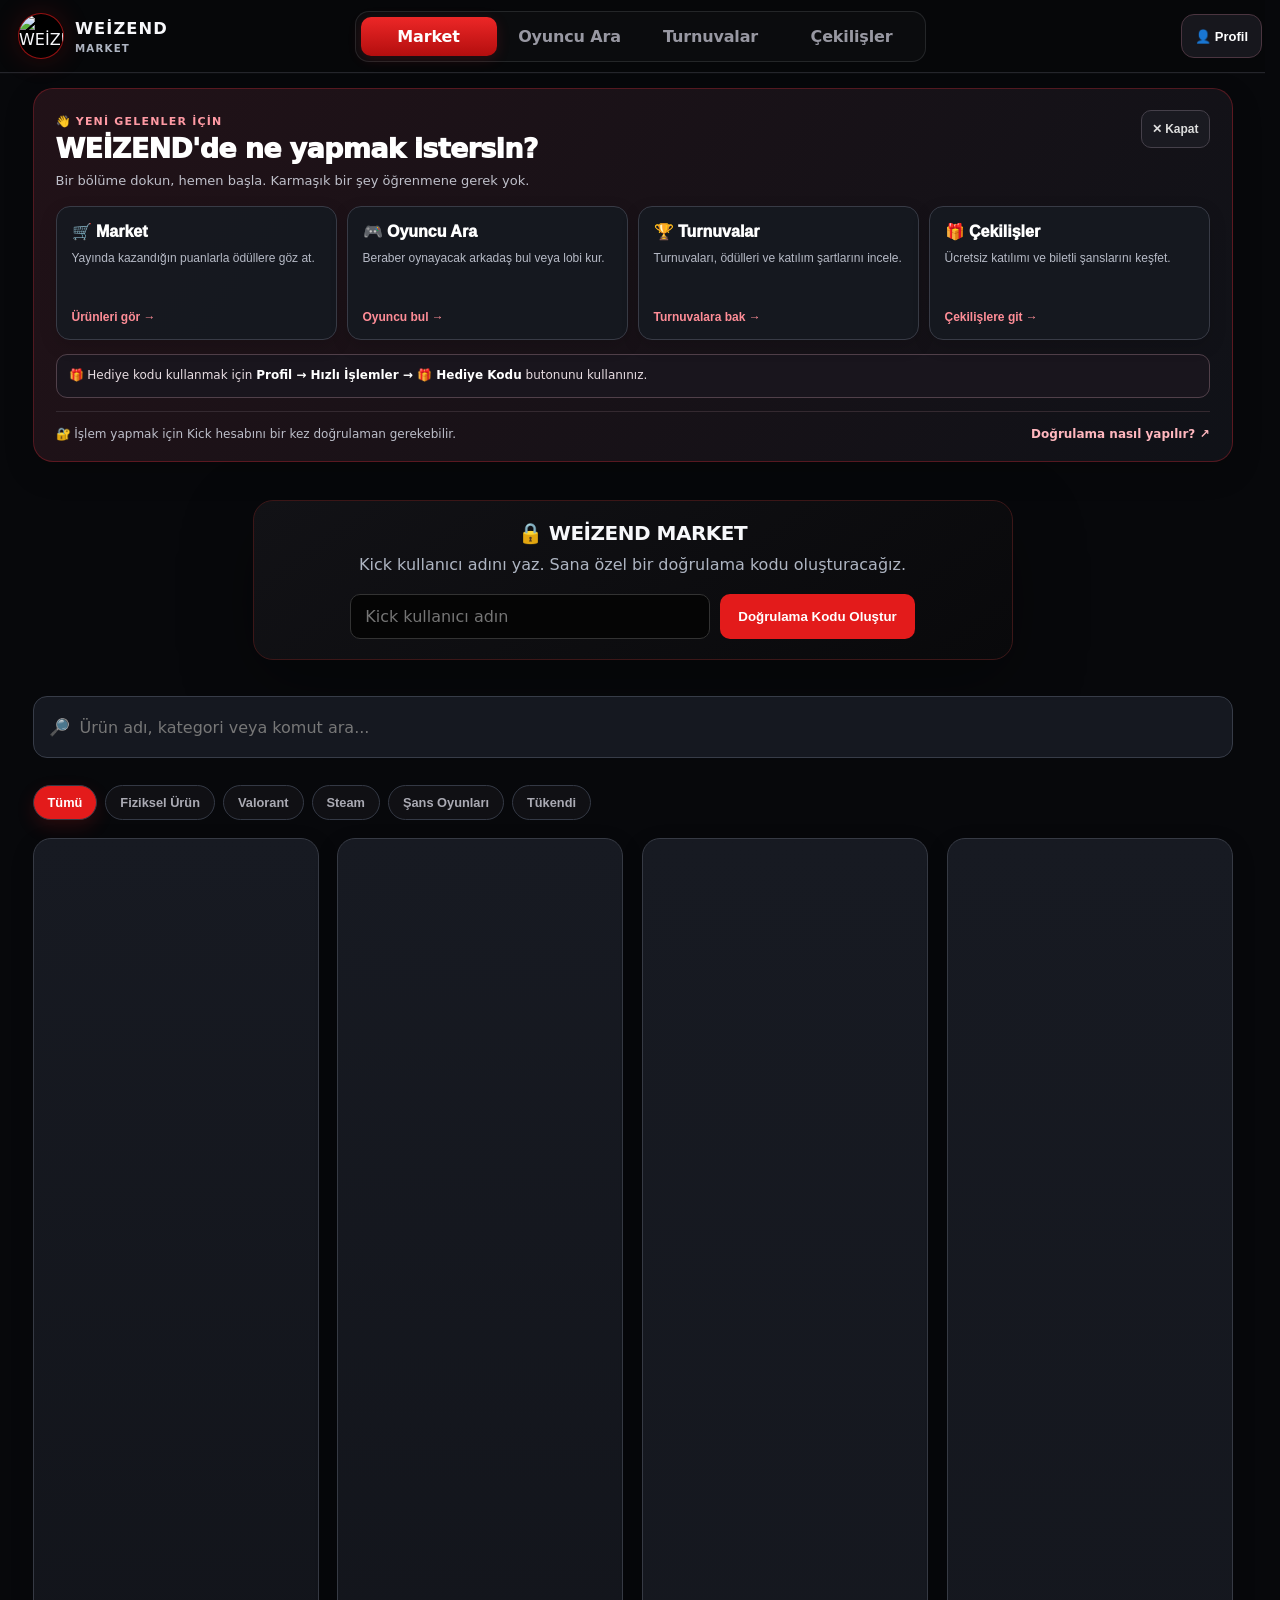
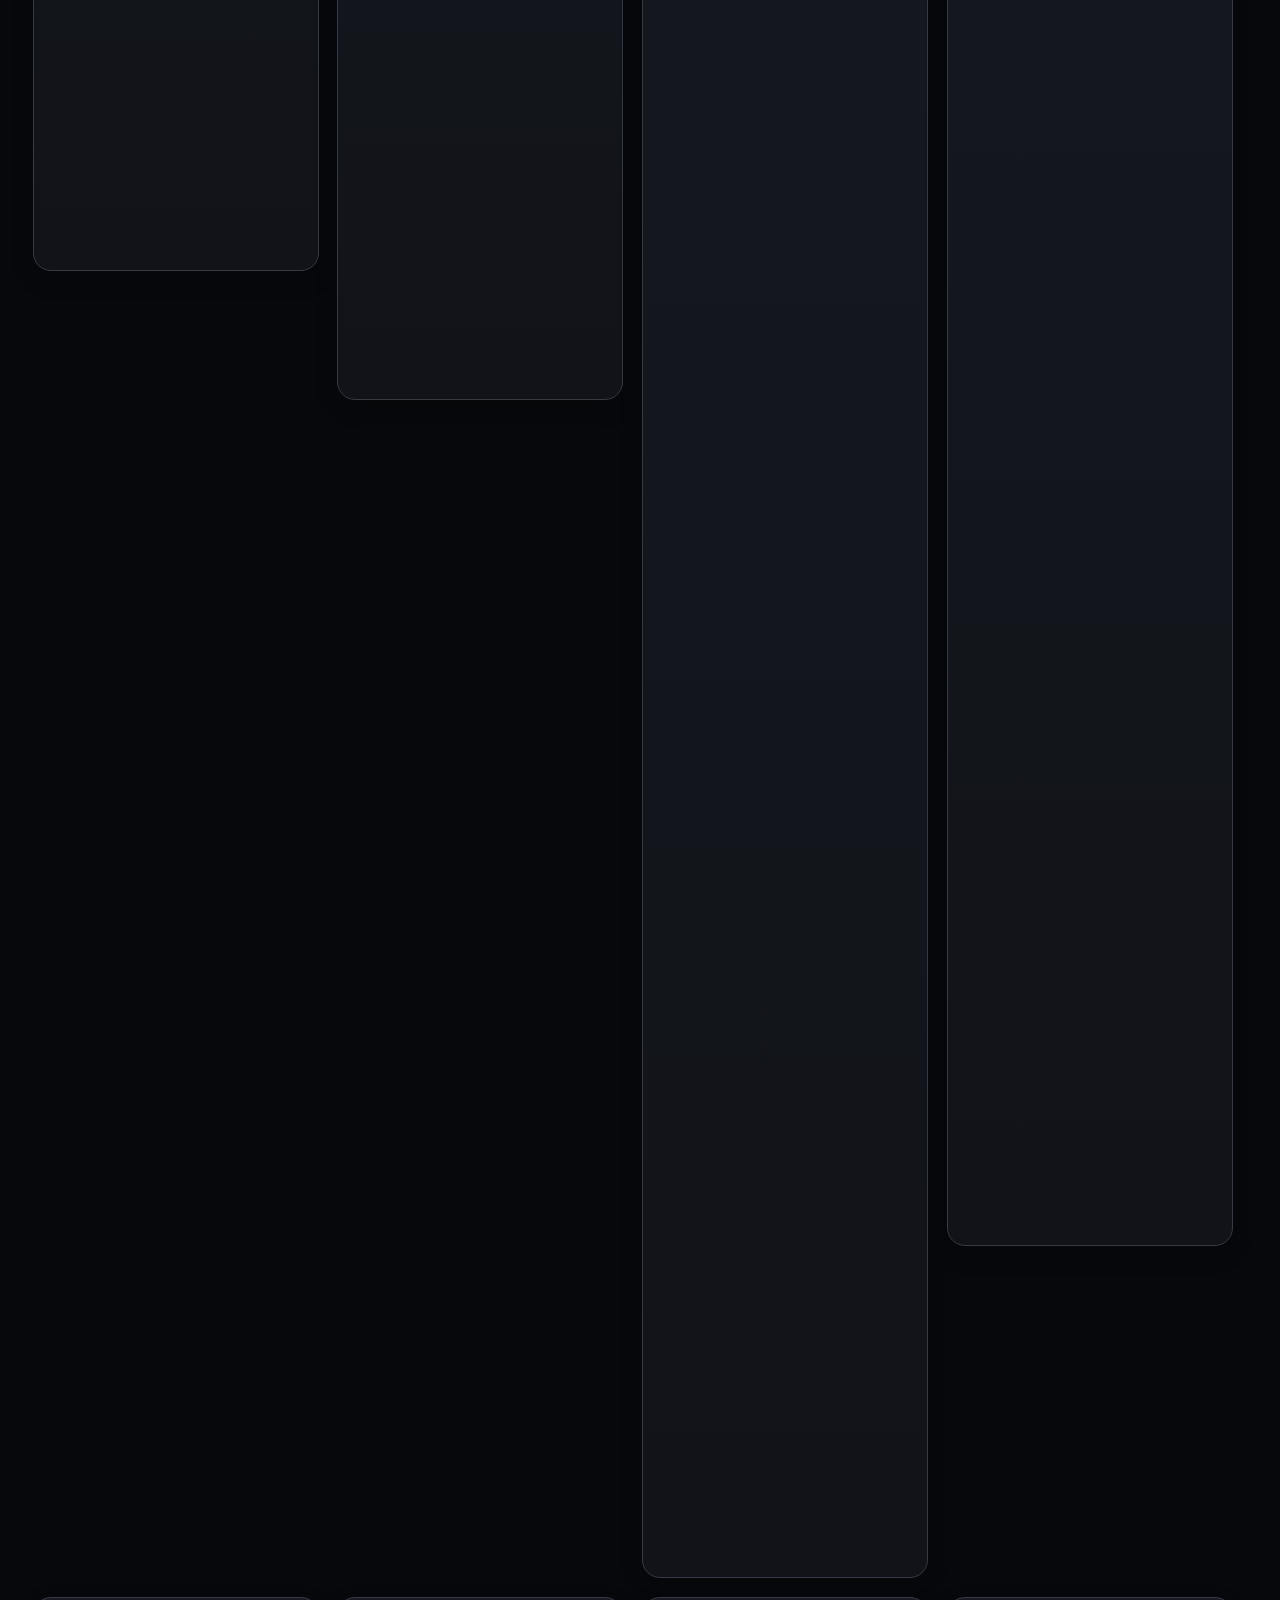
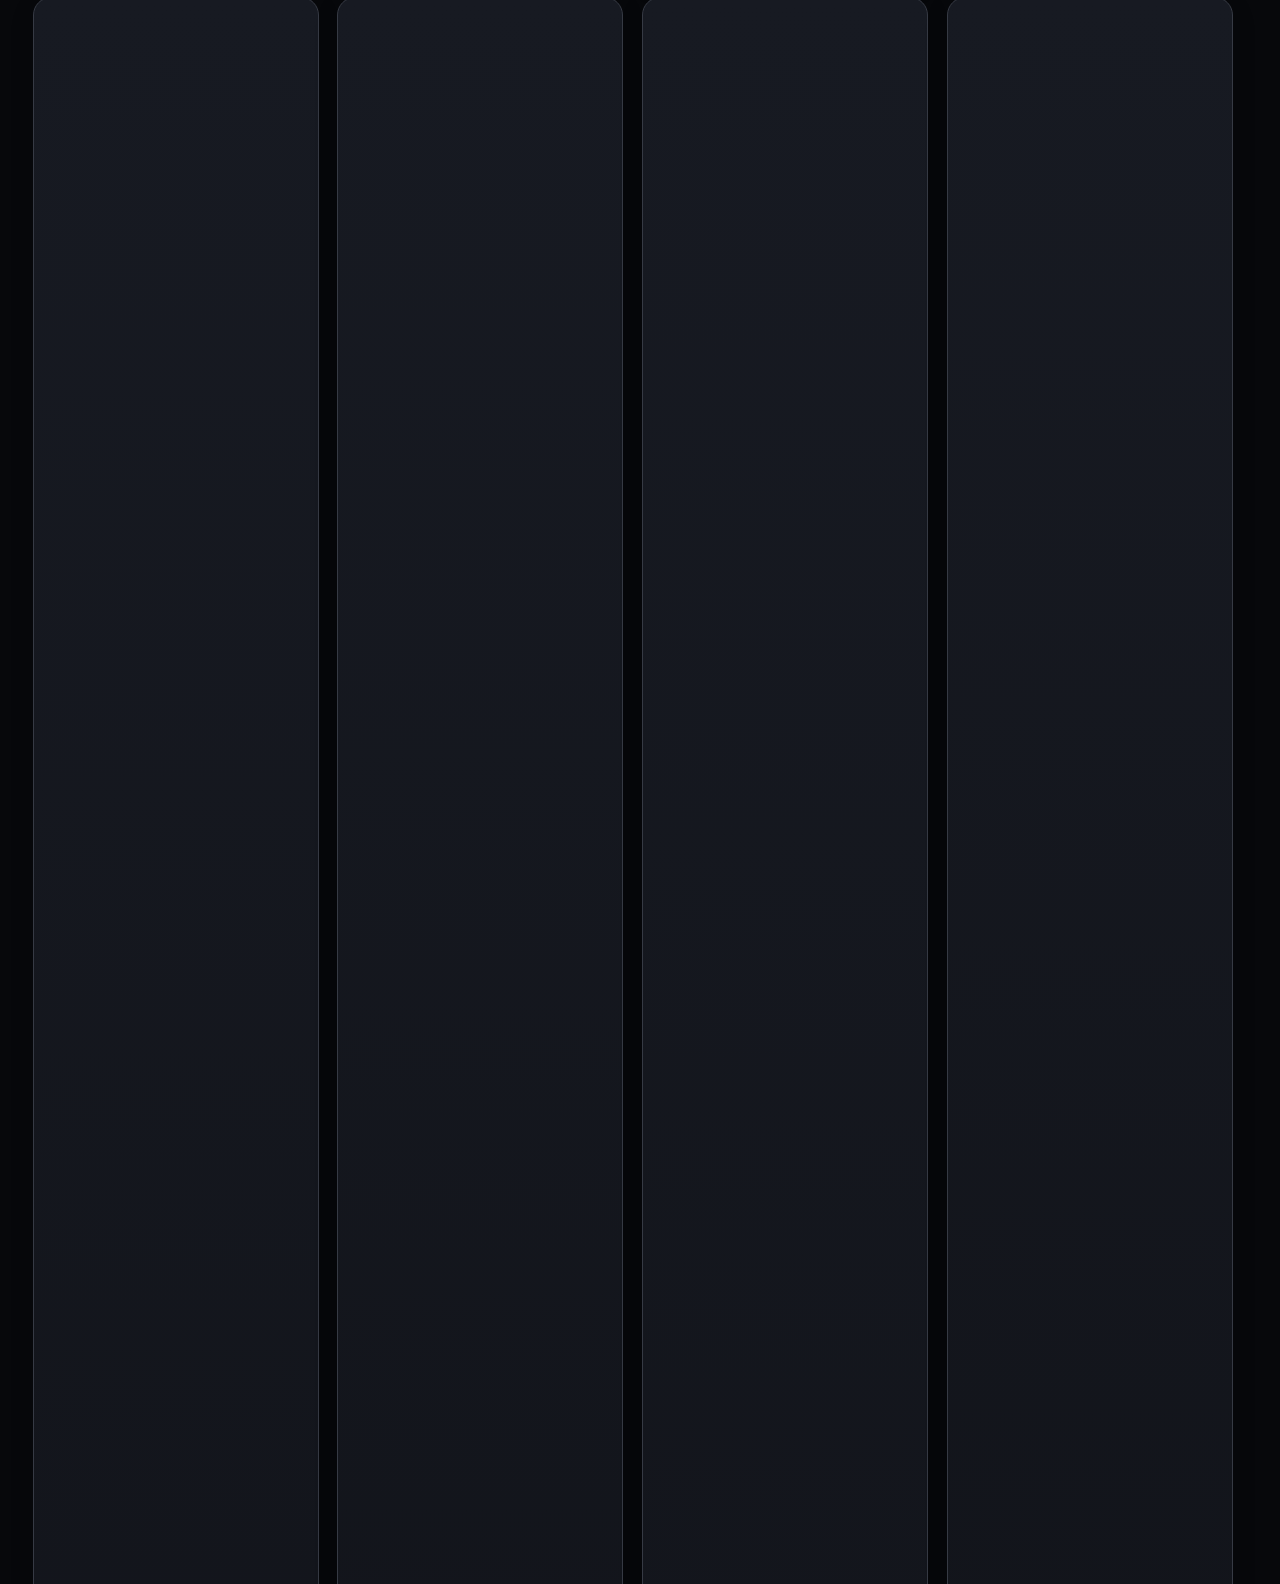
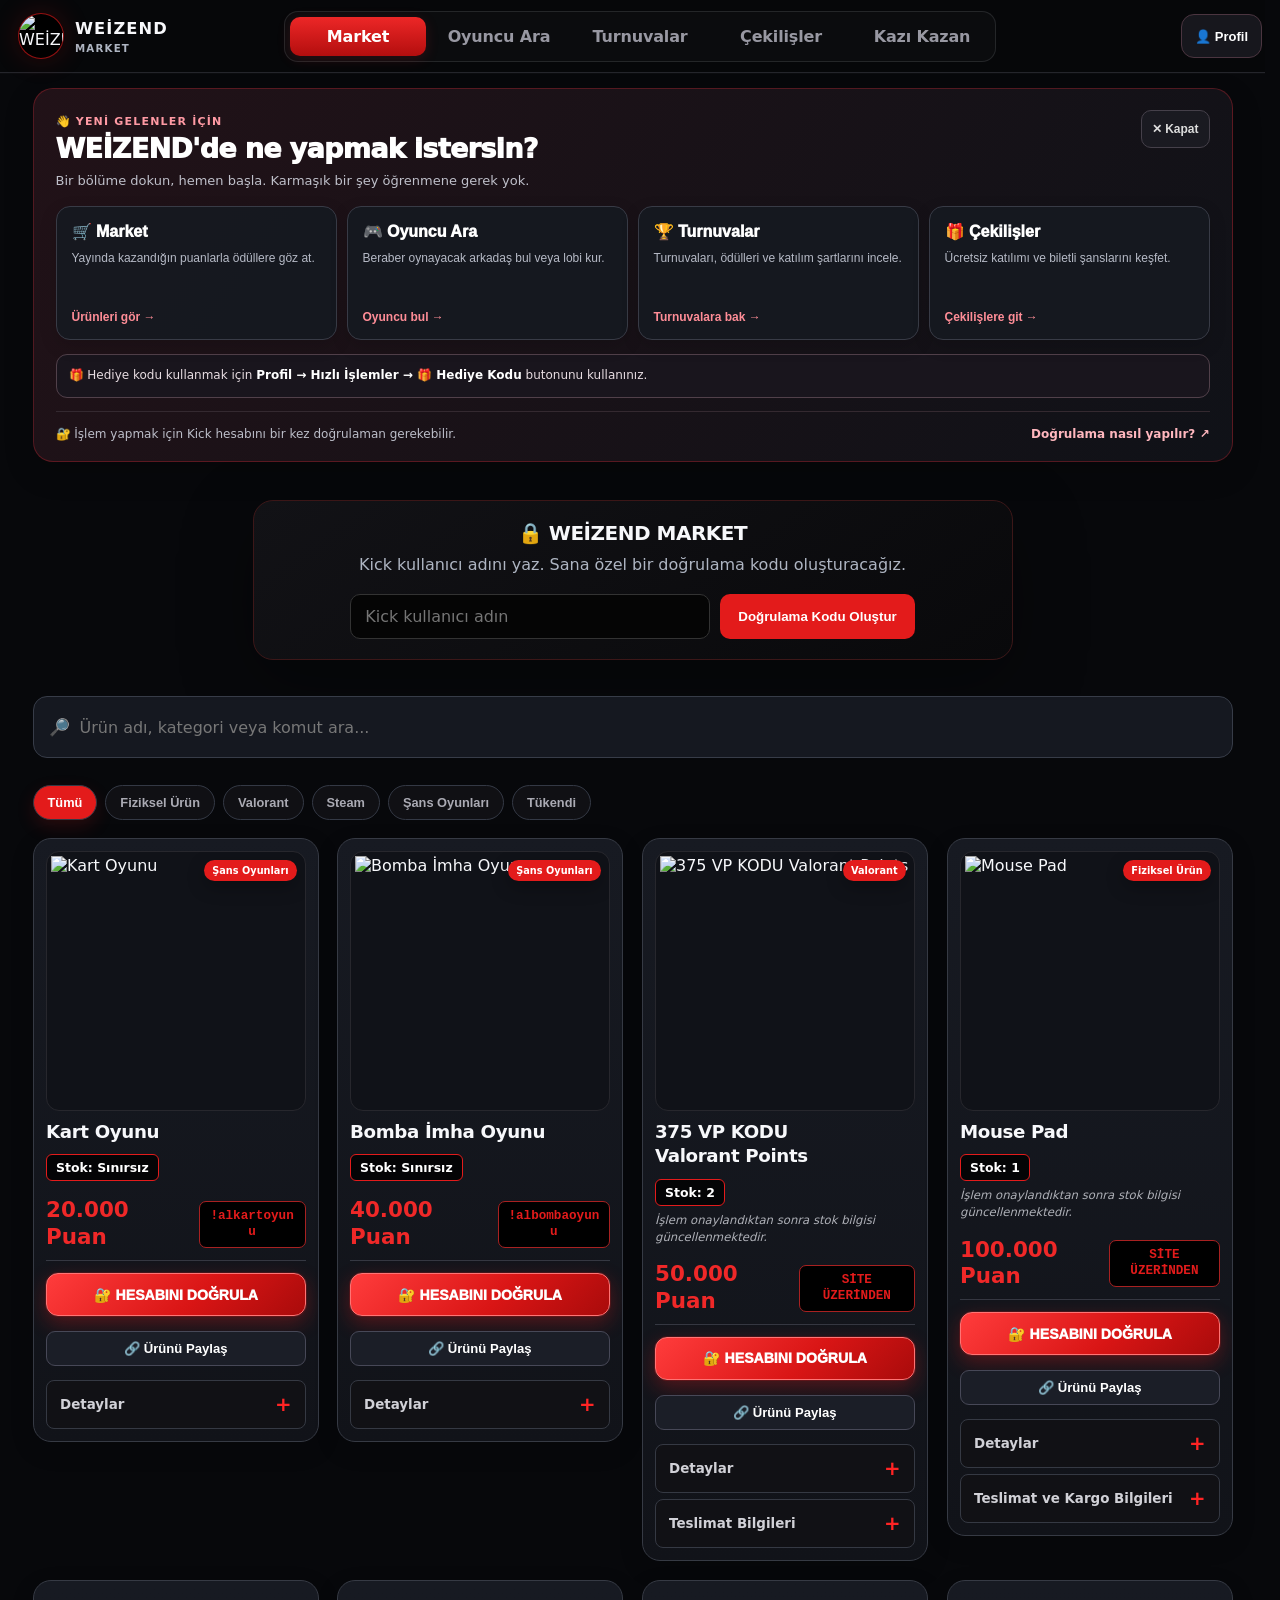
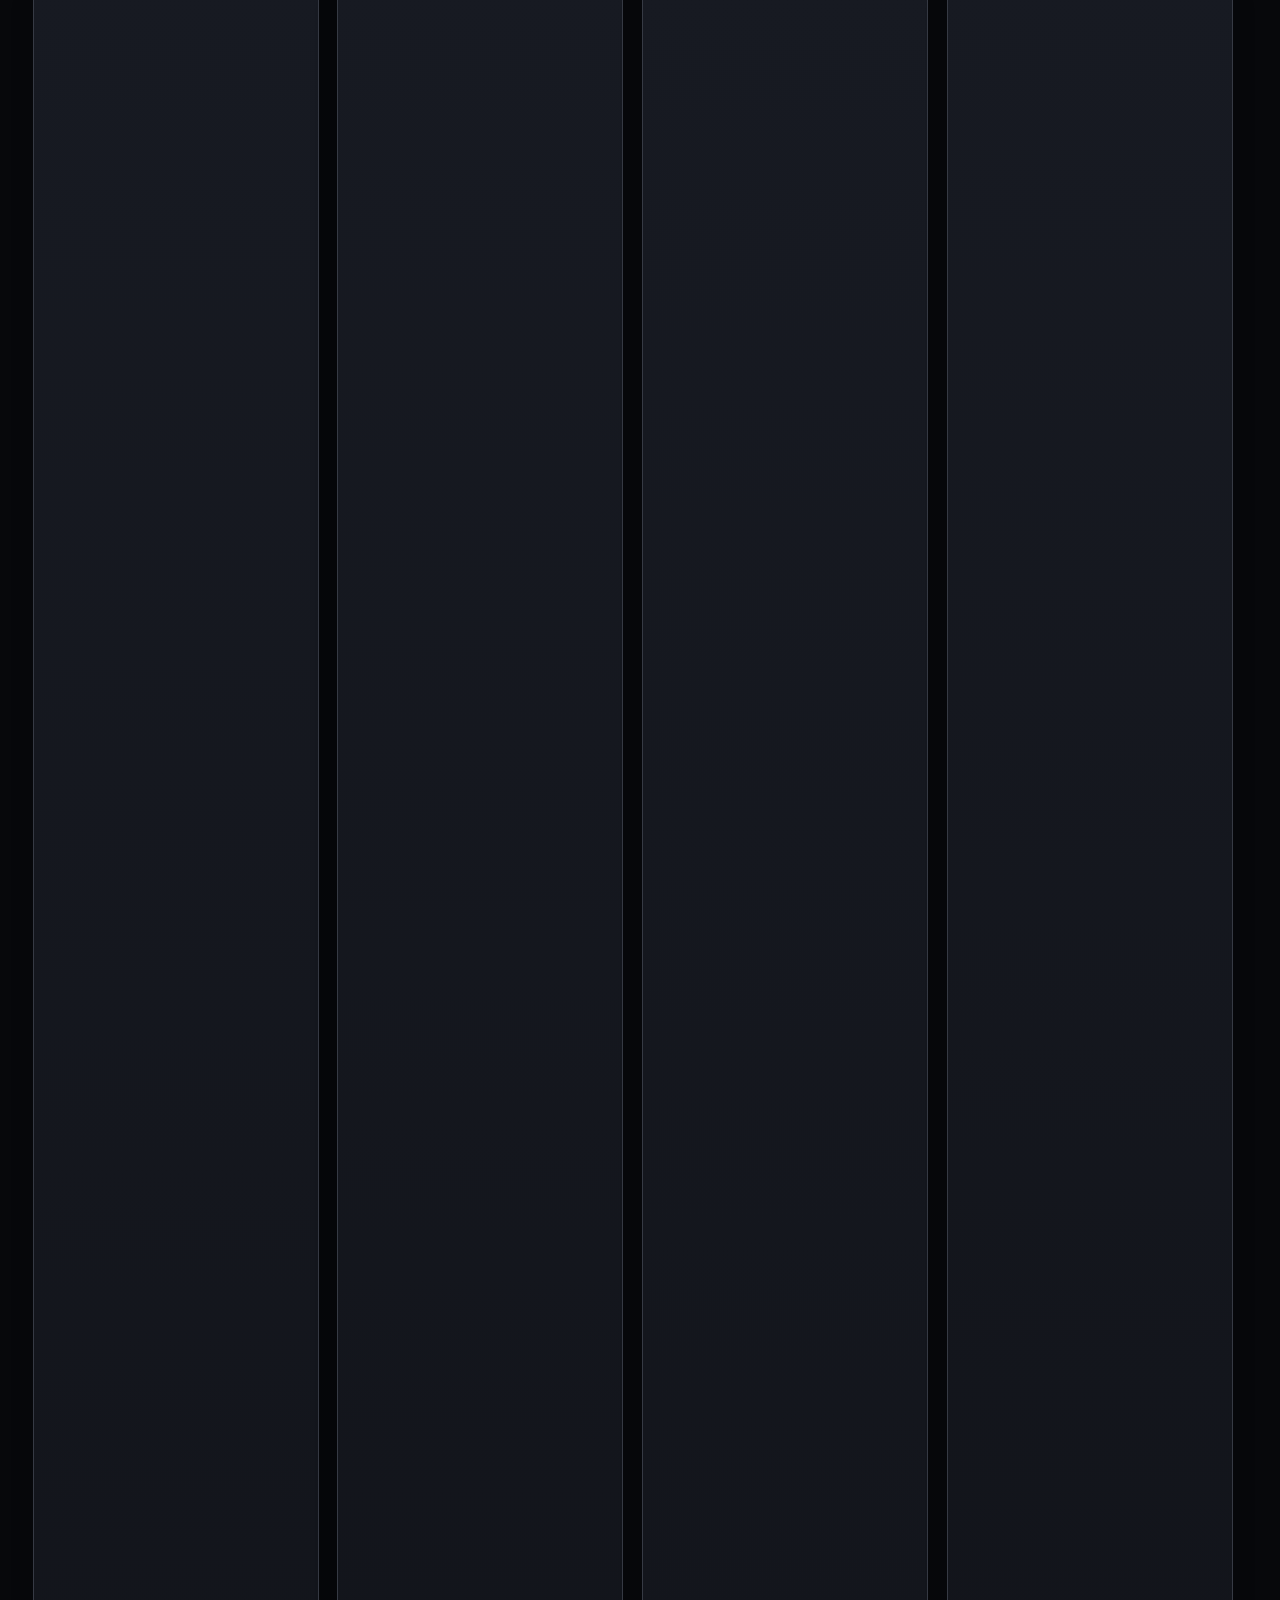
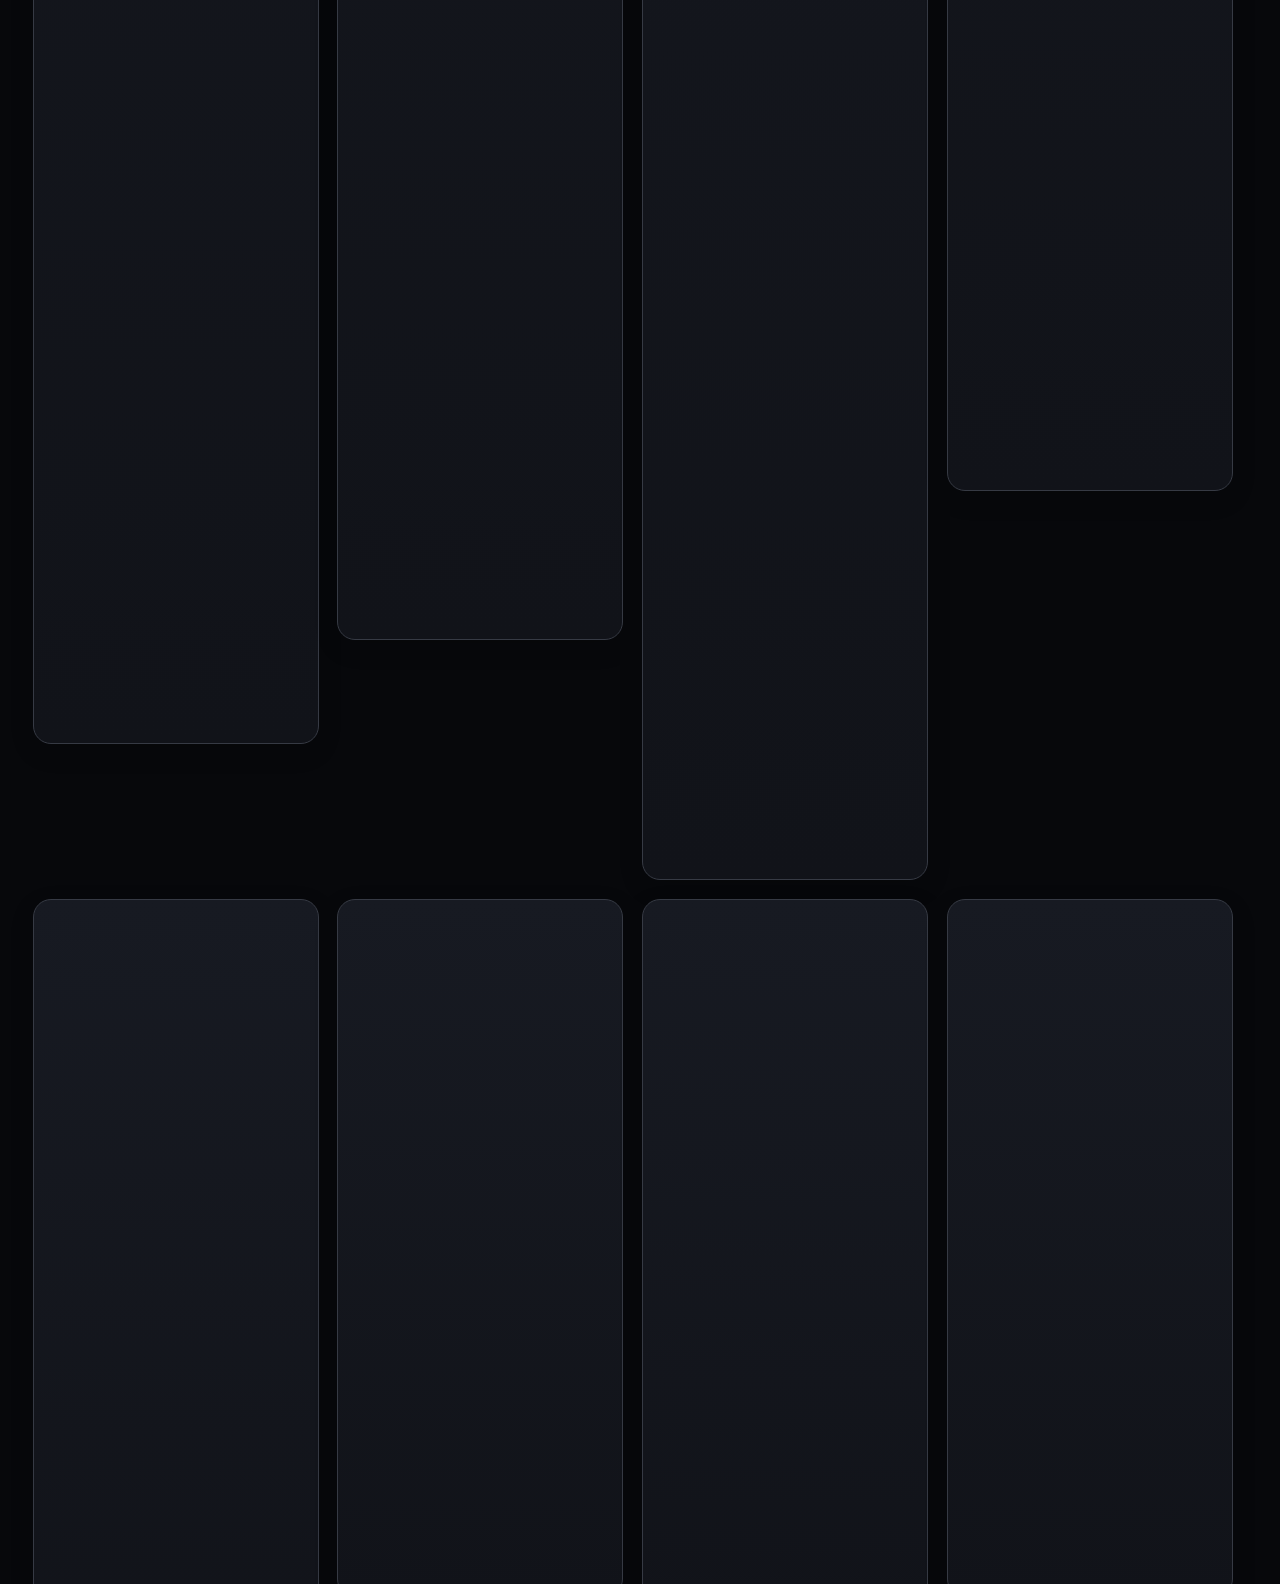
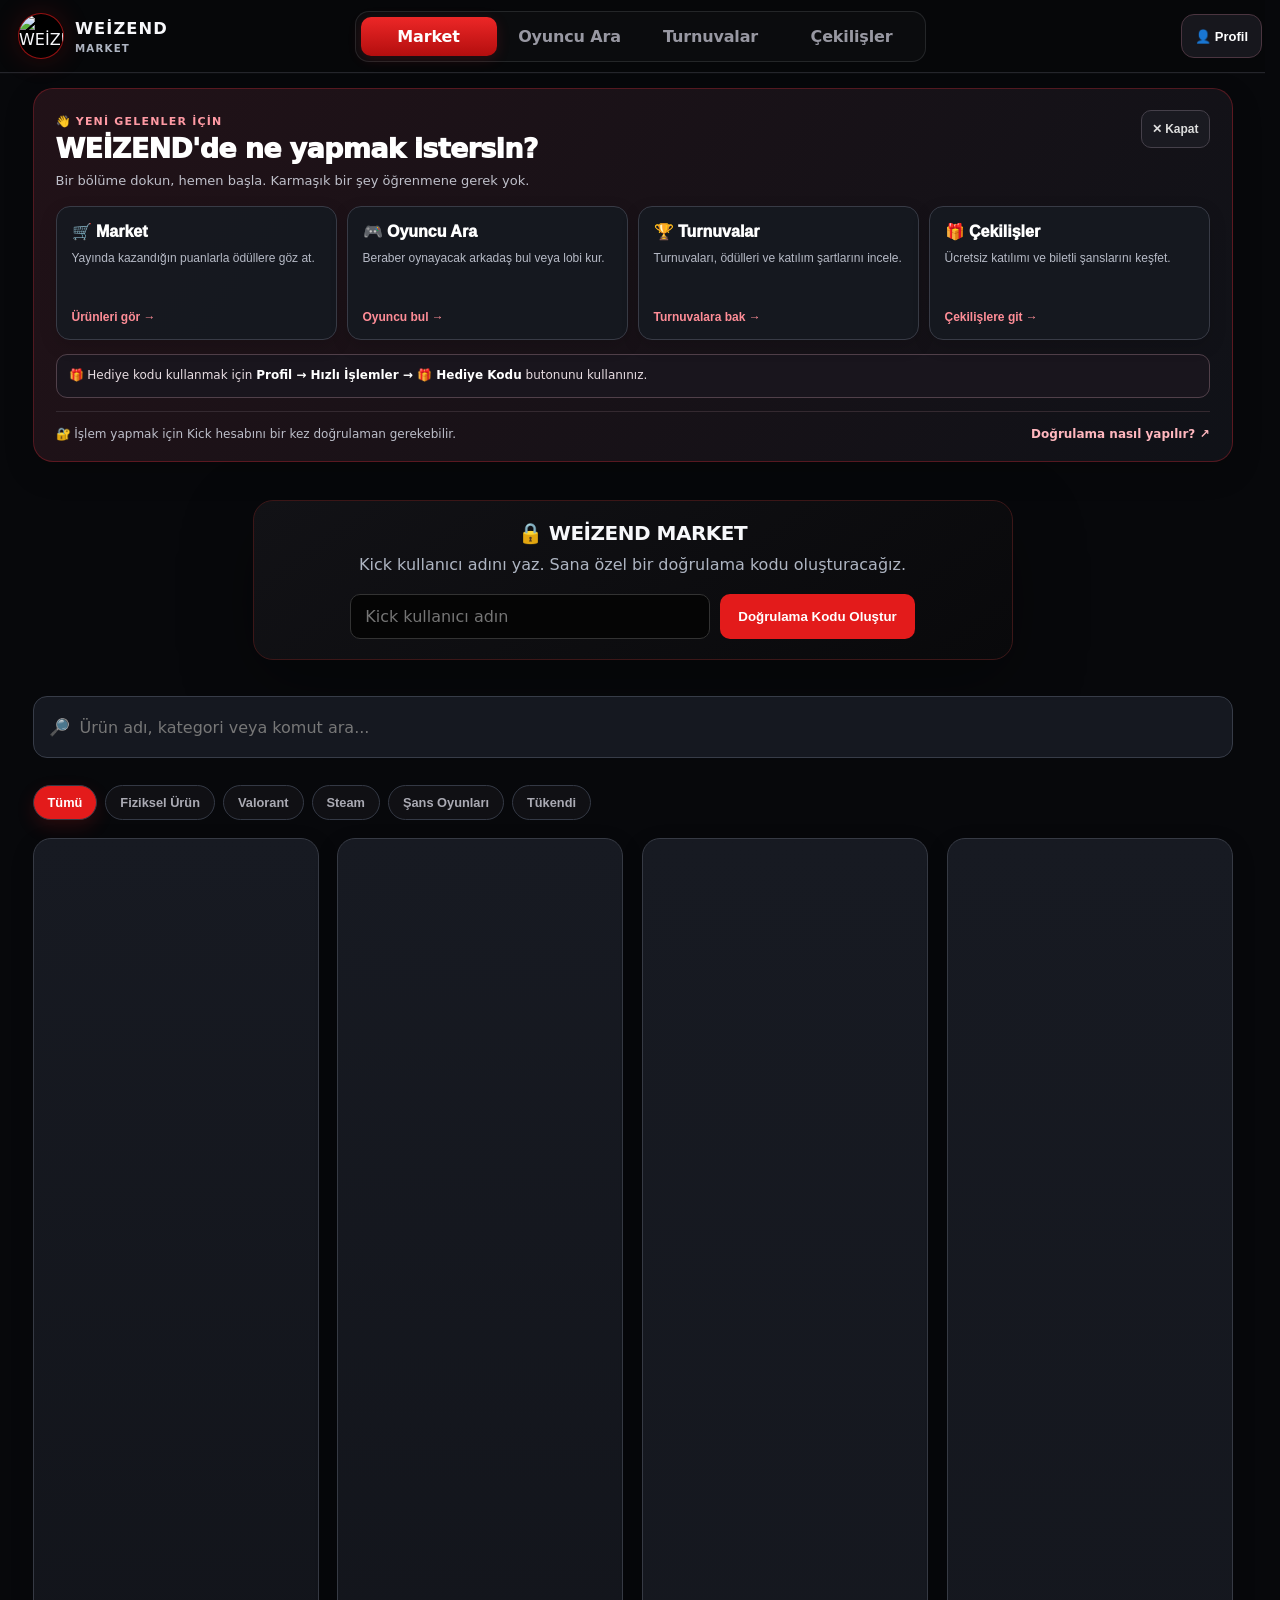
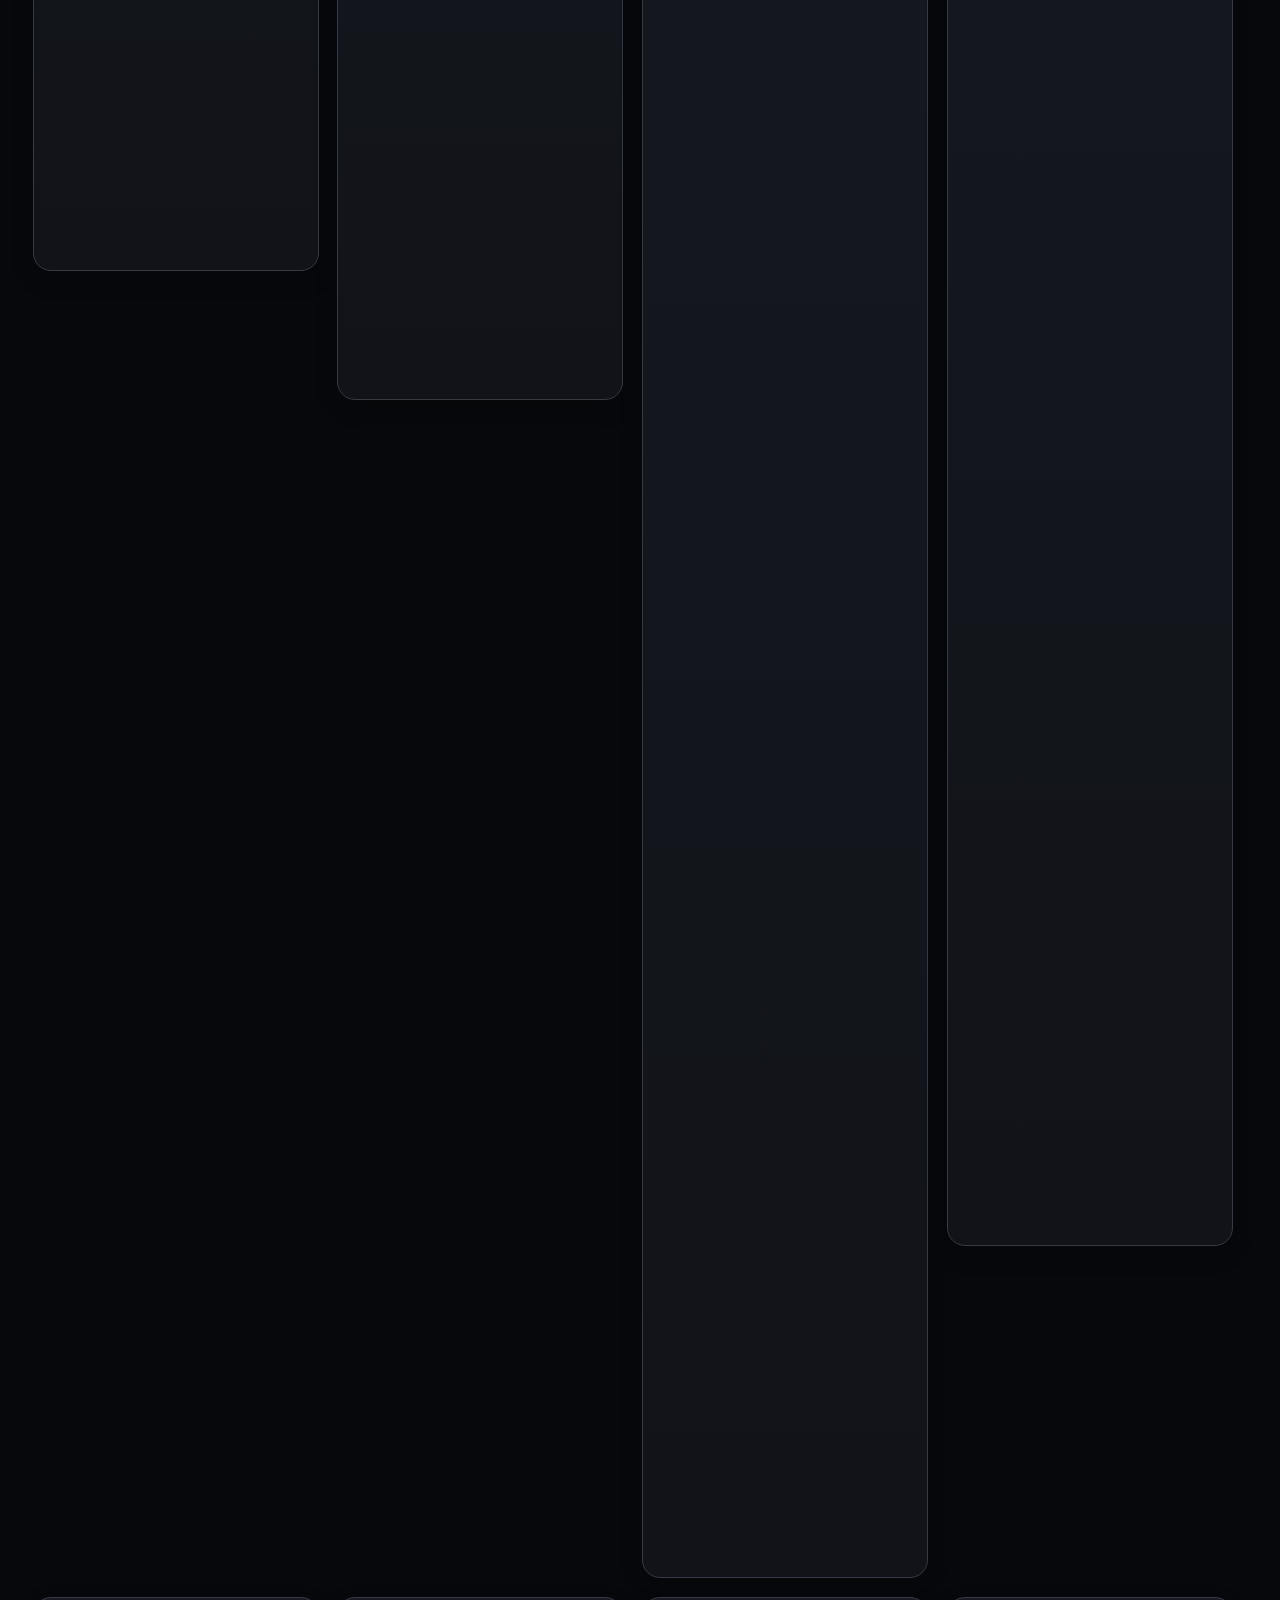
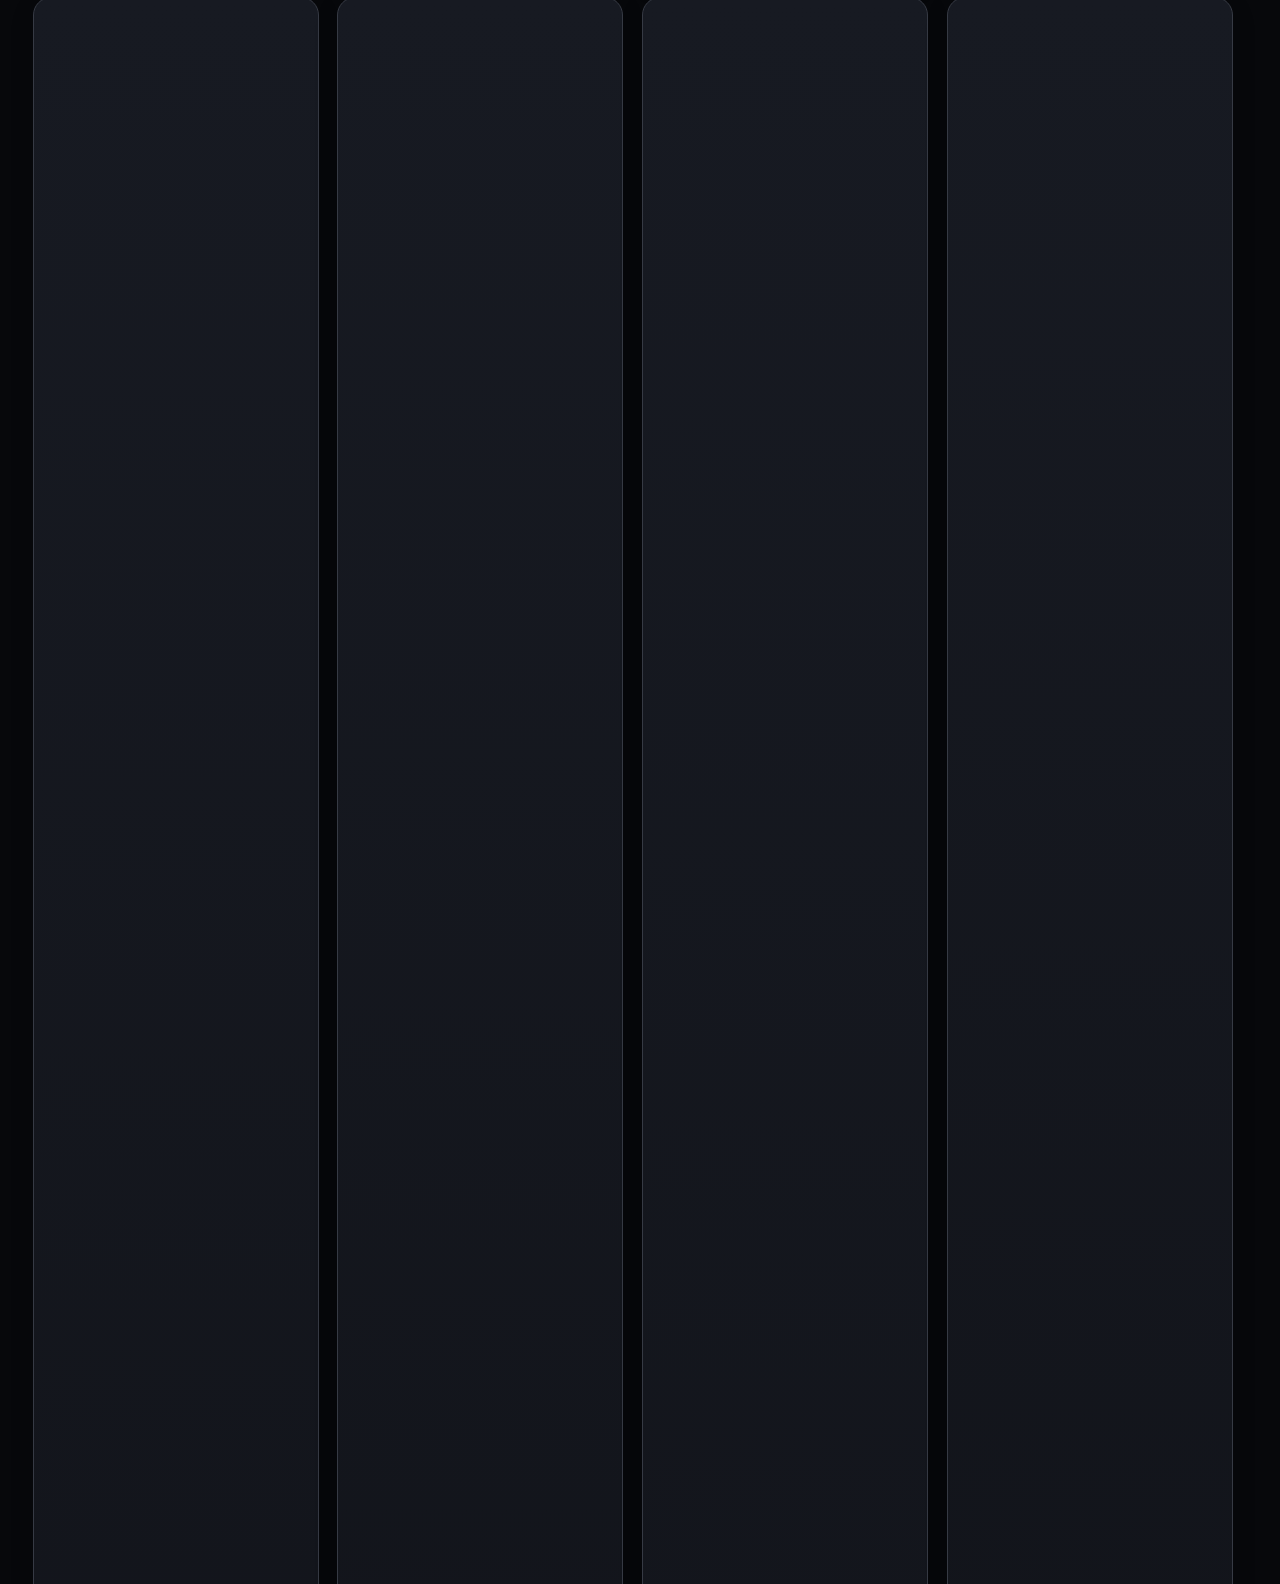
